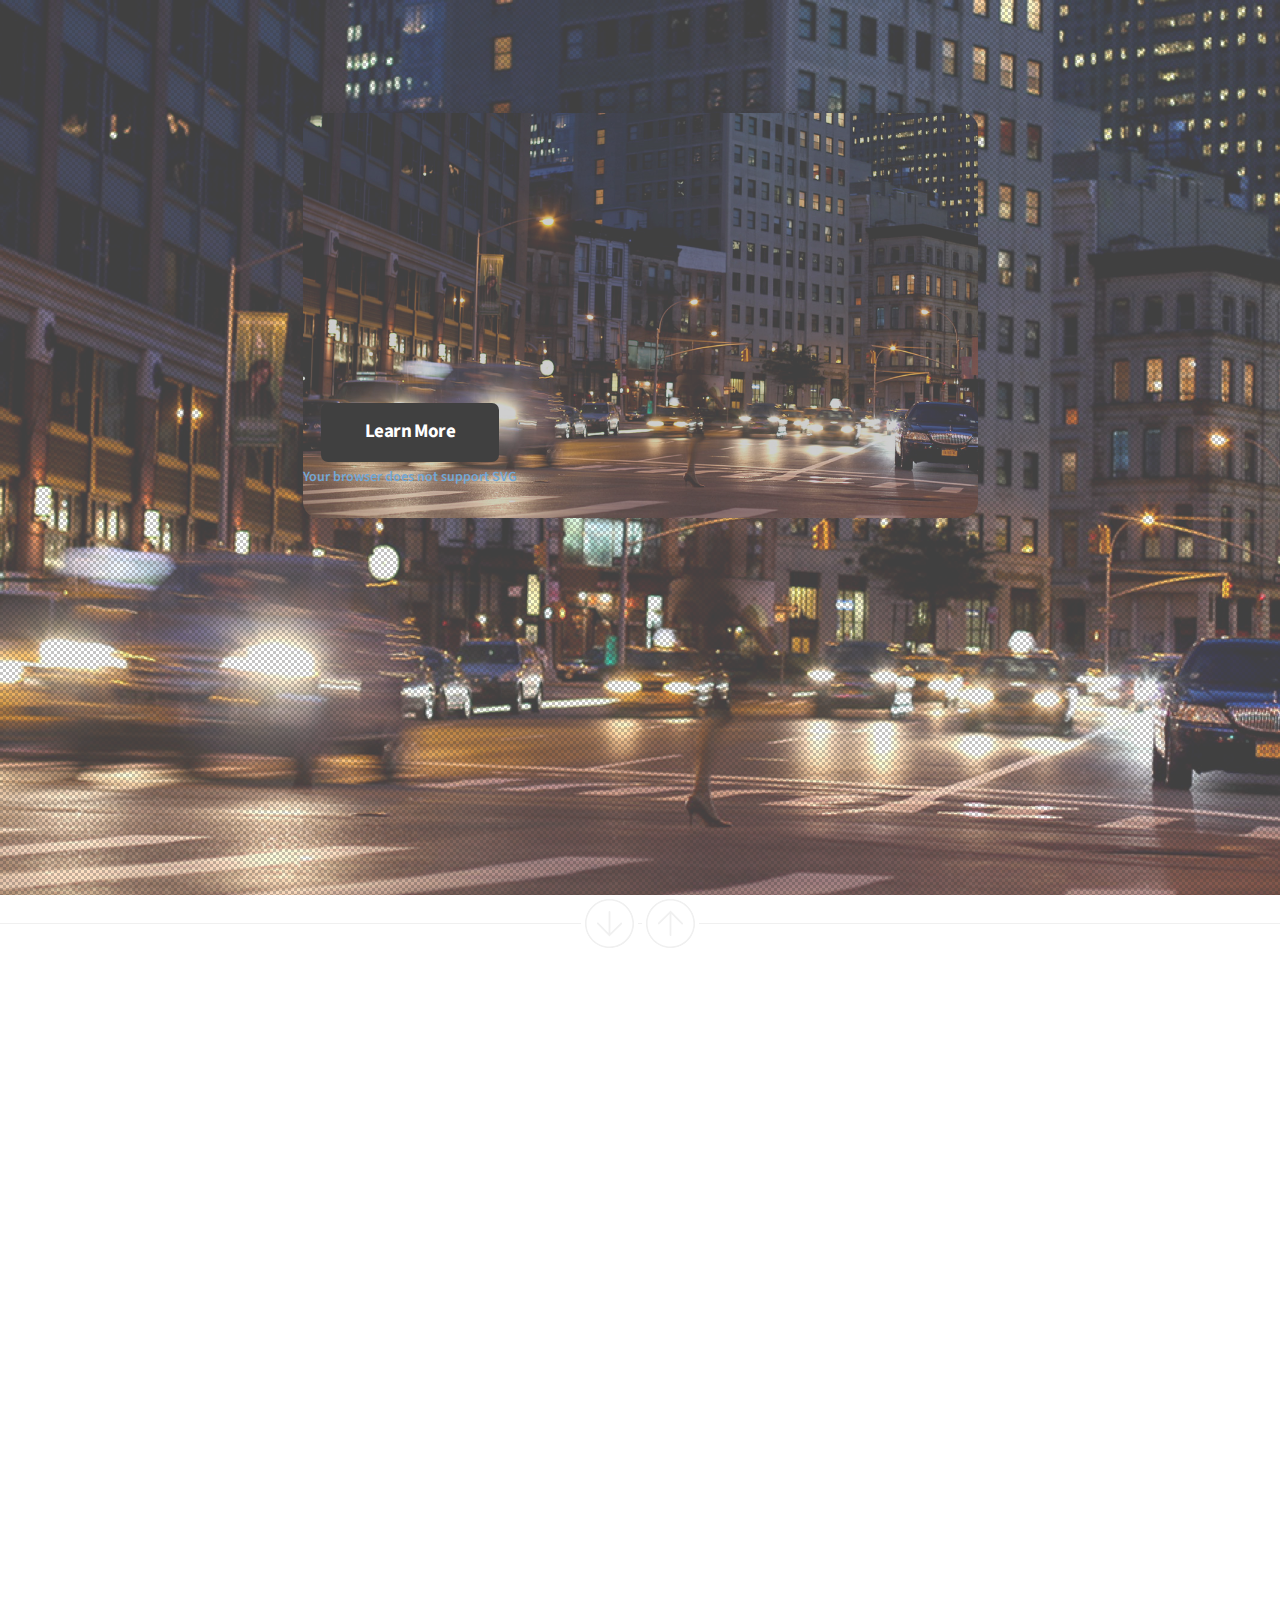
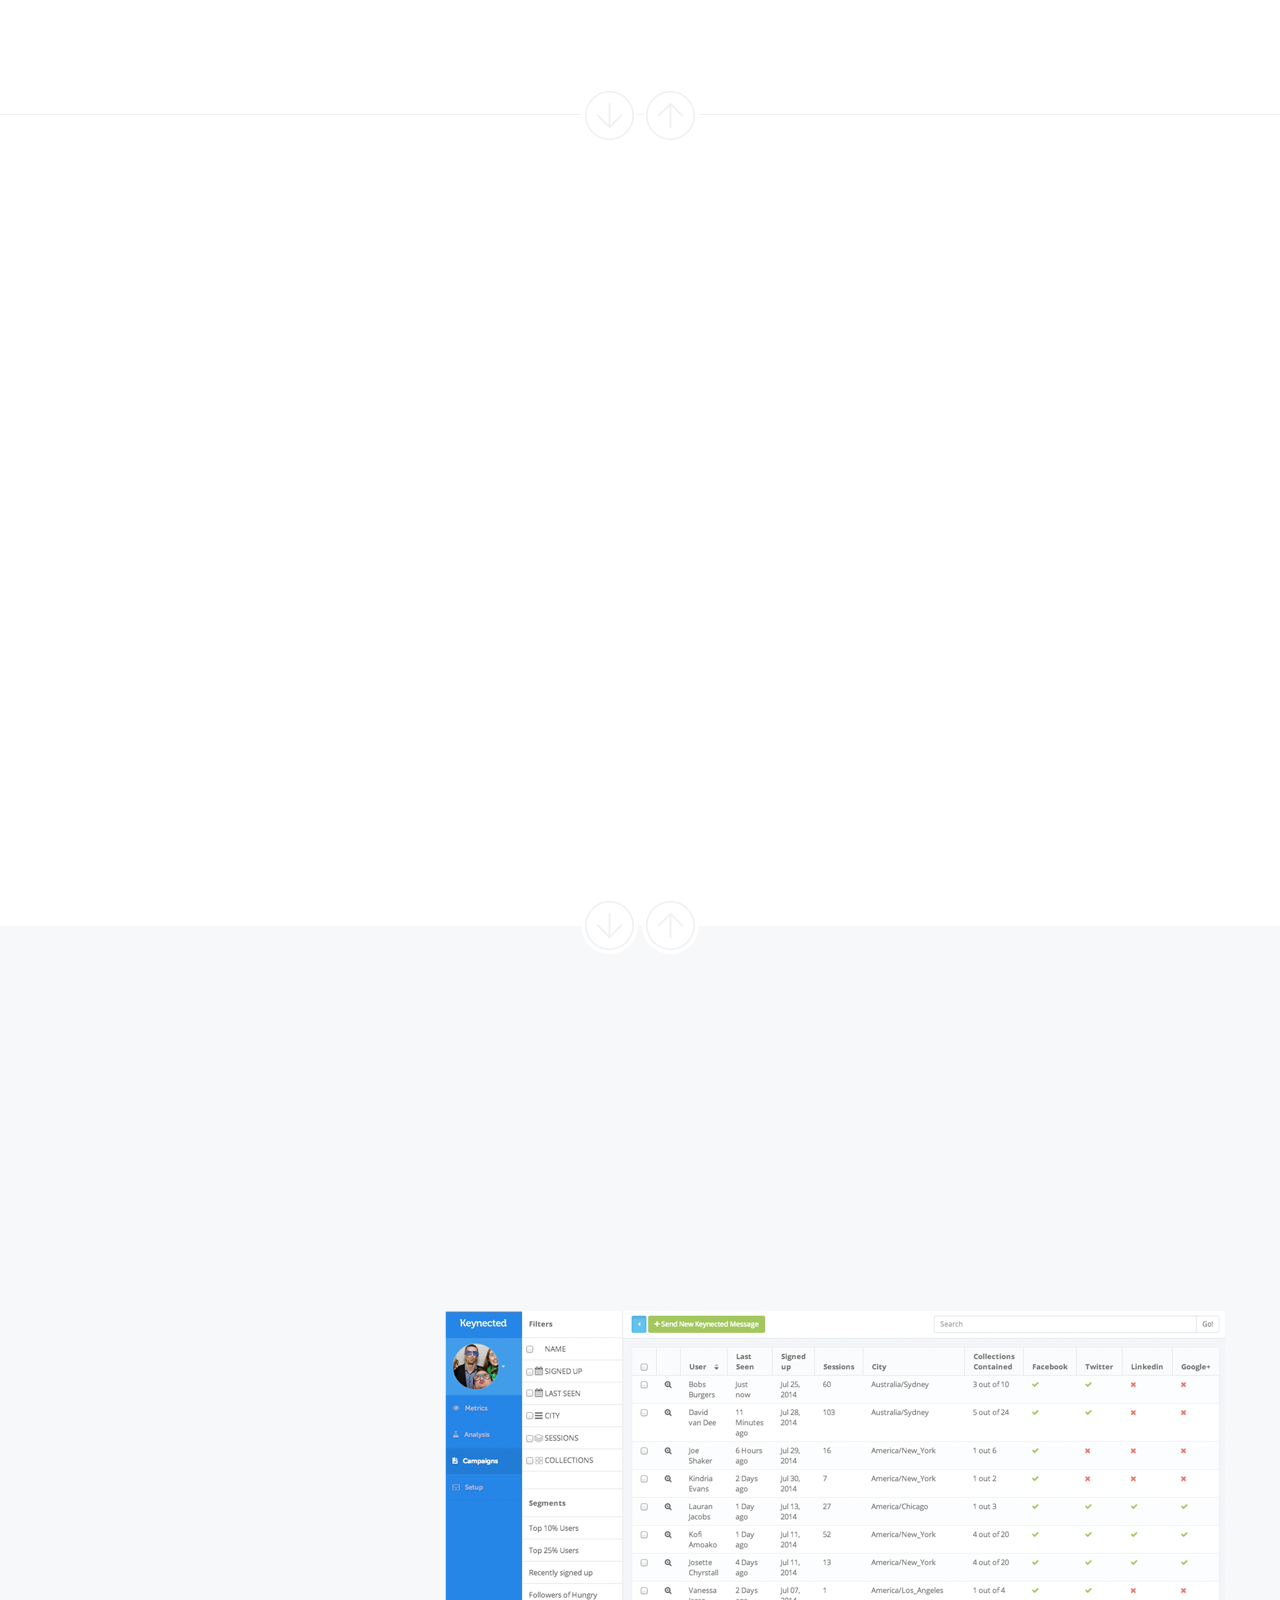
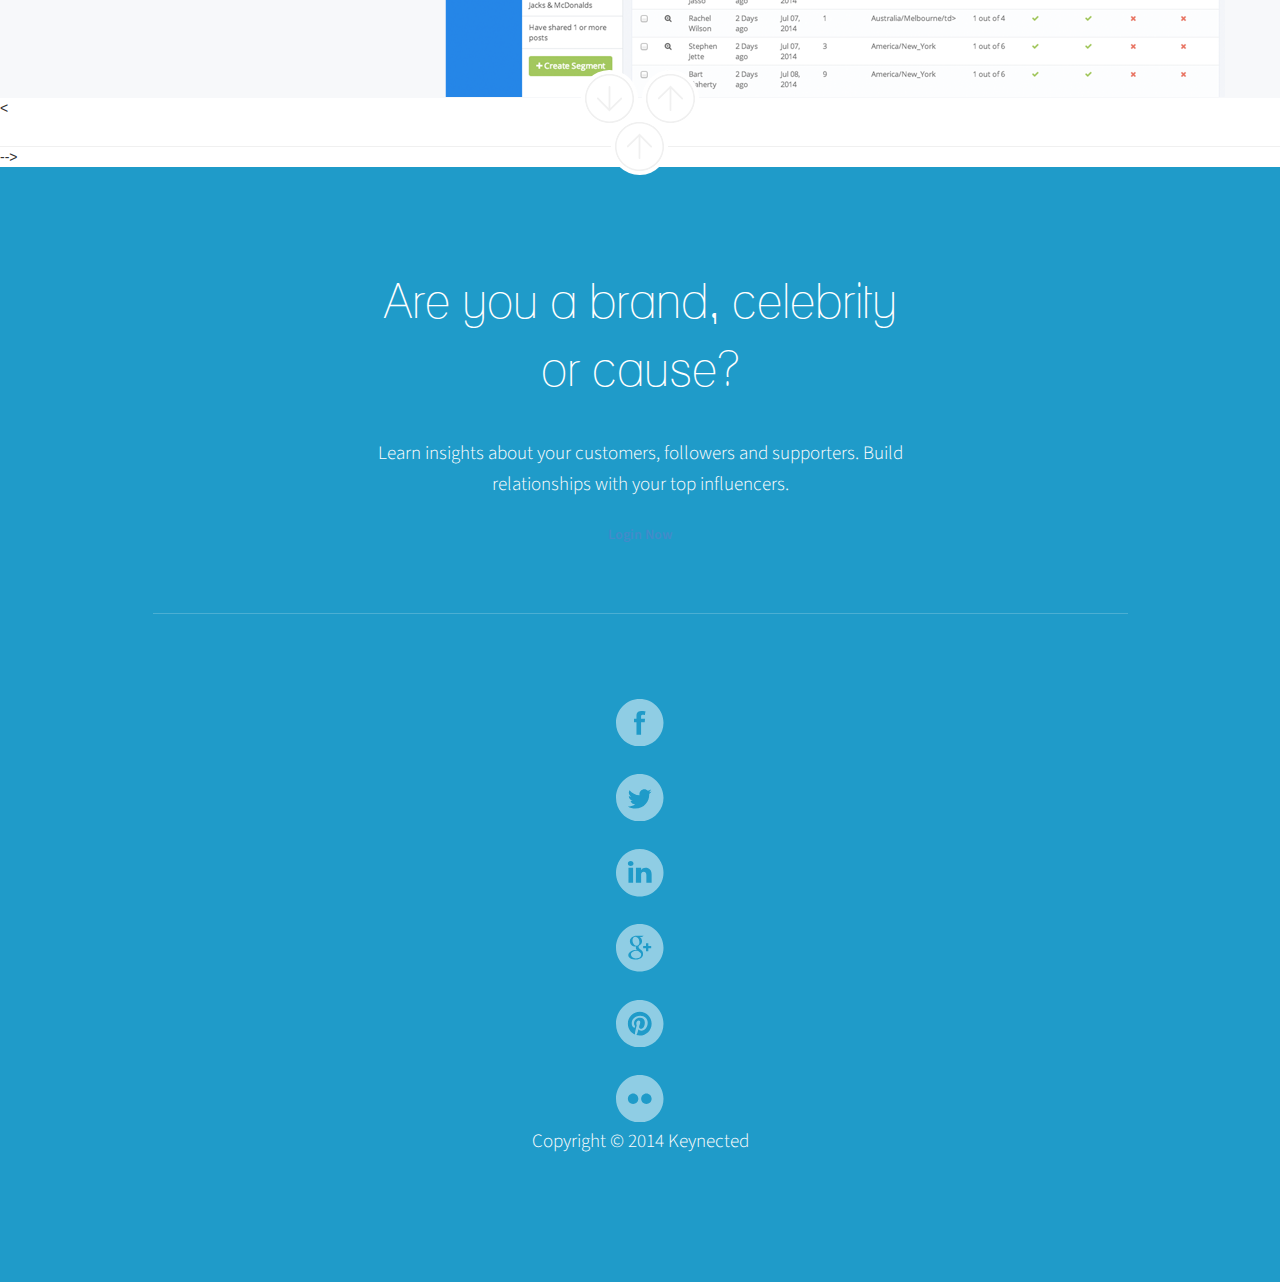
==== index.html @ 579ad04b "." ====
<!DOCTYPE html>
<html>
  <head>
    <title>Keynected Mobile App</title>
    <meta http-equiv="Content-Type" content="text/html; charset=UTF-8"/>  
    <meta name="viewport" content="width=device-width, initial-scale=1, maximum-scale=1">
    
    <!-- CSS Files comes here -->
    <link href="css/bootstrap.css" rel="stylesheet" media="screen">
    <link href="css/style.css" rel="stylesheet" media="screen">
    <link href="css/animate.css" rel="stylesheet" media="screen">
    <link href="css/owl.carousel.css" rel="stylesheet" media="screen">
    <link href="css/owl.theme.css" rel="stylesheet" media="screen">
    <link href="css/nivo-lightbox.css" rel="stylesheet" media="screen">
    <link href="css/nivo_lightbox_themes/default/default.css" rel="stylesheet" media="screen">
    <link href="css/colors/torquoise.css" rel="stylesheet" media="screen">
    <link href="css/responsive.css" rel="stylesheet" media="screen">
    
    <!-- Google fonts -->
    <link href="http://fonts.googleapis.com/css?family=Source+Sans+Pro:200,300,400,600,700,900,200italic,300italic,400italic,600italic,700italic,900italic" rel="stylesheet" type="text/css">
    
    <!-- Modernizer and IE specyfic files -->  
    <script src="js/modernizr.custom.js"></script>
      
    <!-- HTML5 shim and Respond.js IE8 support of HTML5 elements and media queries -->
    <!--[if lt IE 9]>
      <script src="js/html5shiv.js"></script>
      <script src="js/respond.min.js"></script>
    <![endif]-->
    
    <!--[if IE 9]>
     <link href="css/ie.css" rel="stylesheet" media="screen">
    <![endif]-->
    
    <!--[if IE 9]>
     <svg id="svg-source" height="0" version="1.1"
     xmlns="http://www.w3.org/2000/svg" style="position:absolute; margin-left: -100%"
     xmlns:xlink="http://www.w3.org/1999/xlink">
     <g id="ebay" data-iconmelon="Flat Social Icons:354f7b29e660310903078904a9b5e5e1">
     <g>
     <path d="M13.604,14.422c-1.639,0.042-1.58,1.704-1.58,1.704s-0.026,1.728,1.583,1.706
     c1.608-0.02,1.582-1.67,1.582-1.67S15.242,14.379,13.604,14.422z"></path>
     <path d="M8.484,14.405c-1.458,0.001-1.53,1.292-1.53,1.292h2.981C9.936,15.697,9.936,14.405,8.484,14.405z"></path>
     <path d="M18.809,16.232c0,0-1.64-0.052-1.575,0.82c0.06,0.818,1.083,0.817,1.083,0.817
     c1.837,0.023,1.649-1.639,1.649-1.639L18.809,16.232z"></path>
     <path d="M16,0C7.162,0,0,7.164,0,16s7.162,16,16,16c8.837,0,16-7.164,16-16S24.837,0,16,0z M13.818,18.521
     c-1.352,0-1.814-0.762-1.814-0.762l-0.043,0.604h-0.992c0.039-0.414,0.045-1.042,0.045-1.042l-0.003-1.019
     c-0.003,0.057-0.007,0.093-0.007,0.093H6.92c0,0,0.057,1.428,1.531,1.455c1.146,0.021,1.354-0.775,1.354-0.775l1.06-0.002
     c0,0-0.113,1.447-2.417,1.447c-2.682,0-2.558-2.307-2.558-2.307c-0.013-0.512,0.085-2.484,2.619-2.483
     c2.136,0,2.465,1.543,2.501,2.28l-0.014-4.074h1.021v2.548c0,0,0.549-0.762,1.822-0.754c1.274,0.007,2.456,0.868,2.428,2.413
     C16.238,17.688,15.171,18.521,13.818,18.521z M20.068,18.355l-0.043-0.63c-0.4,0.507-0.939,0.79-1.885,0.796
     c-0.944,0.005-2.152-0.417-1.945-1.77c0.175-1.139,2.043-1.197,2.577-1.2c0.296-0.001,1.184-0.004,1.184-0.004
     c0.005-0.625-0.184-1.133-1.219-1.152c-1.095-0.021-1.179,0.698-1.179,0.698H16.48c0.219-1.569,2.328-1.377,2.328-1.377
     c2.199,0.091,2.15,1.318,2.178,1.827c0.022,0.438,0.002,1.061,0,1.758c-0.003,0.696,0.021,1.049,0.021,1.049L20.068,18.355z
     M23.018,20.062h-1.146l0.907-1.712l-2.352-4.449h1.185l1.733,3.456l1.736-3.456h1.071L23.018,20.062z"></path>
     </g>
     </g>
     <g id="b" data-iconmelon="Flat Social Icons:25bf6c56b9833a92c1d58e3f602437d2">
     <path d="M16,0C7.162,0,0,7.164,0,16s7.162,16,16,16s16-7.164,16-16S24.838,0,16,0z M17.757,23.972h-3.531
     C10.842,23.972,8,21.135,8,17.75V9.444C8,8.655,8.654,8,9.444,8c0.787,0,1.443,0.657,1.443,1.444c0,2.768,0.004,5.537,0.004,8.306
     c0,1.822,1.512,3.334,3.334,3.334h3.531c1.815,0,3.335-1.52,3.335-3.334c0-1.823-1.513-3.335-3.335-3.335h-3.809
     c-0.79,0-1.444-0.654-1.444-1.444c0-0.787,0.657-1.444,1.444-1.444h3.809c3.402,0,6.223,2.821,6.223,6.223
     C23.98,21.138,21.146,23.972,17.757,23.972z"></path>
     </g>
     <g id="soundcloud" data-iconmelon="Flat Social Icons:6c8f53194176bd185d19145650a30c64">
     <path d="M16,0C7.162,0,0,7.164,0,16s7.162,16,16,16c8.837,0,16-7.164,16-16S24.837,0,16,0z M8.244,17.997
     C8.24,18.034,8.213,18.06,8.181,18.06c-0.034,0-0.06-0.026-0.063-0.062L8,17.123l0.117-0.888c0.004-0.037,0.029-0.063,0.063-0.063
     c0.032,0,0.06,0.025,0.063,0.062l0.14,0.889L8.244,17.997z M8.839,18.528c-0.005,0.038-0.032,0.064-0.067,0.064
     c-0.033,0-0.061-0.026-0.066-0.064l-0.156-1.405l0.156-1.438c0.006-0.036,0.033-0.064,0.066-0.064c0.035,0,0.062,0.027,0.068,0.064
     l0.178,1.438L8.839,18.528z M9.48,18.768c-0.004,0.044-0.038,0.077-0.079,0.077c-0.043,0-0.077-0.033-0.08-0.078l-0.149-1.644
     c0,0,0.149-1.703,0.149-1.705c0.003-0.045,0.037-0.078,0.08-0.078c0.041,0,0.075,0.033,0.079,0.078l0.17,1.705L9.48,18.768z
	 M10.129,18.818c-0.005,0.053-0.045,0.092-0.094,0.092c-0.05,0-0.09-0.039-0.095-0.092L9.8,17.123l0.141-1.752
     c0.005-0.053,0.045-0.092,0.095-0.092c0.049,0,0.089,0.039,0.094,0.092l0.159,1.752L10.129,18.818z M10.781,18.832
     c-0.005,0.061-0.051,0.105-0.107,0.105c-0.058,0-0.104-0.045-0.107-0.105l-0.134-1.709l0.134-1.625
     c0.003-0.06,0.05-0.105,0.107-0.105c0.057,0,0.103,0.045,0.107,0.105l0.151,1.625L10.781,18.832z M11.438,18.833L11.438,18.833
     c-0.003,0.066-0.057,0.12-0.121,0.12s-0.117-0.054-0.12-0.12l-0.125-1.708l0.125-2.645c0.003-0.067,0.056-0.119,0.12-0.119
     s0.118,0.052,0.121,0.119l0.143,2.645L11.438,18.833z M12.102,18.823L12.102,18.823c-0.004,0.073-0.062,0.132-0.135,0.132
     s-0.132-0.059-0.135-0.133l-0.117-1.697l0.117-3.249c0.003-0.074,0.062-0.132,0.135-0.132s0.131,0.058,0.135,0.132l0.132,3.249
     L12.102,18.823z M12.77,18.806L12.77,18.806c-0.004,0.082-0.068,0.146-0.148,0.146c-0.081,0-0.146-0.063-0.148-0.146l-0.109-1.681
     l0.109-3.52c0.003-0.082,0.067-0.146,0.148-0.146c0.08,0,0.145,0.064,0.148,0.146l0.123,3.52L12.77,18.806z M13.442,18.796
     L13.442,18.796c-0.003,0.089-0.073,0.159-0.162,0.159c-0.088,0-0.159-0.07-0.161-0.159l-0.102-1.671l0.102-3.638
     c0.002-0.091,0.073-0.161,0.161-0.161c0.089,0,0.159,0.07,0.162,0.161l0.114,3.638L13.442,18.796z M14.12,18.78L14.12,18.78
     c-0.002,0.097-0.079,0.175-0.175,0.175c-0.097,0-0.174-0.078-0.176-0.175l-0.093-1.655l0.093-3.545
     c0.002-0.098,0.079-0.175,0.176-0.175c0.096,0,0.173,0.077,0.175,0.175l0.104,3.545L14.12,18.78z M14.805,18.77v-0.002
     c-0.003,0.106-0.085,0.188-0.19,0.188c-0.104,0-0.187-0.082-0.188-0.187l-0.085-1.643l0.085-3.417
     c0.002-0.106,0.085-0.188,0.188-0.188c0.105,0,0.188,0.082,0.19,0.188l0.095,3.418L14.805,18.77z M15.493,18.759L15.493,18.759
     c-0.002,0.11-0.094,0.201-0.203,0.201c-0.11,0-0.201-0.091-0.203-0.201c0,0-0.077-1.631-0.077-1.634l0.077-4.064
     c0.002-0.11,0.093-0.201,0.203-0.201c0.109,0,0.201,0.091,0.203,0.201l0.085,4.066L15.493,18.759z M16.178,18.736v-0.002
     c-0.001,0.118-0.099,0.216-0.217,0.216c-0.117,0-0.215-0.098-0.217-0.214l-0.088-1.609l0.088-4.434
     c0.002-0.119,0.1-0.216,0.217-0.216c0.118,0,0.216,0.097,0.217,0.215l0.098,4.435L16.178,18.736z M22.032,18.964
     c-0.035,0-5.45-0.002-5.455-0.002c-0.118-0.013-0.212-0.113-0.214-0.233v-6.245c0.002-0.116,0.042-0.175,0.189-0.231
     c0.383-0.148,0.816-0.235,1.26-0.235c1.814,0,3.301,1.391,3.458,3.164c0.234-0.098,0.491-0.152,0.762-0.152
     c1.087,0,1.968,0.881,1.968,1.968C24,18.084,23.119,18.964,22.032,18.964z"></path>
     </g>
     <g id="windows" data-iconmelon="Flat Social Icons:3941bd36575288e9e4eb130100d5be0c">
     <path d="M16,0C7.162,0,0,7.164,0,16s7.162,16,16,16c8.837,0,16-7.164,16-16S24.837,0,16,0z M15.373,10.123
     l8.022-1.171v7.04l-8.022,0.064V10.123z M8.597,21.748l0-5.049l6.043,0.04l0.005,5.841L8.597,21.748z M8.598,16.102l-0.006-5.047
     l6.05-0.824l0.003,5.836L8.598,16.102z M23.395,23.803l-8.022-1.133l-0.011-5.889l8.036,0.013L23.395,23.803z"></path>
     </g>
     <g id="vimeo" data-iconmelon="Flat Social Icons:83b39399dd43284c7bd751c96417d026">
     <path d="M16,0.001C7.165,0.001,0,7.164,0,16s7.165,15.999,16,15.999c8.836,0,16-7.163,16-15.999
     S24.836,0.001,16,0.001z M23.99,12.66c-0.07,1.555-1.159,3.682-3.26,6.381c-2.175,2.822-4.018,4.232-5.524,4.232
     c-0.932,0-1.721-0.858-2.365-2.58c-0.432-1.579-0.861-3.158-1.292-4.734c-0.48-1.721-0.994-2.582-1.542-2.582
     c-0.12,0-0.537,0.251-1.255,0.755L8,13.161c0.788-0.69,1.565-1.385,2.332-2.077c1.05-0.91,1.839-1.386,2.366-1.436
     c1.241-0.121,2.007,0.729,2.296,2.545c0.308,1.961,0.524,3.18,0.644,3.659c0.359,1.625,0.752,2.436,1.183,2.436
     c0.333,0,0.836-0.524,1.505-1.575c0.67-1.053,1.027-1.853,1.076-2.404c0.096-0.908-0.262-1.36-1.076-1.36
     c-0.382,0-0.777,0.081-1.183,0.251c0.79-2.559,2.296-3.802,4.519-3.729C23.31,9.517,24.087,10.582,23.99,12.66z"></path>
     </g>
     <g id="google-plus" data-iconmelon="Flat Social Icons:3769f7aef24d6a2de99b5c893b5d0bdb">
     <g>
     <path d="M15.765,11.719c-0.22-1.677-1.434-3.021-2.71-3.06s-2.133,1.244-1.912,2.922
     c0.22,1.676,1.434,3.065,2.71,3.104C15.129,14.723,15.985,13.395,15.765,11.719z"></path>
     <path d="M16,0C7.164,0,0,7.164,0,16s7.164,16,16,16s16-7.164,16-16S24.837,0,16,0z M13.363,23.958
     c-2.751,0-5.073-1.119-5.073-2.909c0-1.817,2.118-3.57,4.87-3.57c0.299,0,0.574-0.008,0.859-0.008
     c-0.376-0.366-0.675-0.815-0.675-1.369c0-0.327,0.105-0.646,0.252-0.925c-0.149,0.01-0.302,0.013-0.459,0.013
     c-2.26,0-3.774-1.607-3.774-3.6c0-1.949,2.091-3.632,4.312-3.632h4.956l-1.109,0.801h-1.571c1.042,0.401,1.598,1.616,1.598,2.862
     c0,1.047-0.581,1.947-1.4,2.588c-0.799,0.624-0.951,0.885-0.951,1.418c0,0.453,0.855,1.224,1.304,1.541
     c1.31,0.925,1.733,1.785,1.733,3.22C18.233,22.178,16.5,23.958,13.363,23.958z M23.709,16.384H21.78v1.93h-1.552v-1.93h-1.929
     v-1.553h1.929v-1.929h1.552v1.929h1.929V16.384z"></path>
     <path d="M14.917,18.137c-0.375-0.121-0.79-0.193-1.233-0.197c-1.902-0.021-3.606,1.159-3.606,2.577
     c0,1.445,1.374,2.648,3.276,2.648c2.674,0,3.605-1.129,3.605-2.575c0-0.175-0.021-0.345-0.061-0.511
     C16.689,19.261,15.948,18.855,14.917,18.137z"></path>
     </g>
     </g>
     <g id="android" data-iconmelon="Flat Social Icons:9afbe295969488fec44af206c92c8225">
     <g>
     <circle cx="18.115" cy="10.789" r="0.464"></circle>
     <circle cx="14.399" cy="10.789" r="0.464"></circle>
     <path d="M16,0C7.162,0,0,7.164,0,16s7.162,16,16,16c8.837,0,16-7.164,16-16S24.837,0,16,0z M11.303,18.014
     c0,0.513-0.416,0.93-0.929,0.93c-0.514,0-0.93-0.417-0.93-0.93v-3.975c0-0.512,0.416-0.928,0.93-0.928
     c0.513,0,0.929,0.416,0.929,0.928V18.014z M20.593,13.883v0.631v5.41c0,0.541-0.439,0.98-0.98,0.98h-0.708
     c0.023,0.082,0.037,0.169,0.037,0.259v0.052v0.309v1.6c0,0.514-0.416,0.93-0.93,0.93c-0.513,0-0.929-0.416-0.929-0.93v-1.6v-0.309
     v-0.052c0-0.09,0.013-0.177,0.037-0.259h-1.726c0.023,0.082,0.038,0.169,0.038,0.259v0.052v0.309v1.6
     c0,0.514-0.417,0.93-0.931,0.93c-0.512,0-0.928-0.416-0.928-0.93v-1.6v-0.309v-0.052c0-0.09,0.013-0.177,0.036-0.259h-0.707
     c-0.541,0-0.981-0.439-0.981-0.98v-5.41v-0.631v-0.771h0.067h8.536h0.067V13.883z M11.922,12.492c0-1.328,0.89-2.487,2.204-3.1
     l-0.175-0.262l-0.173-0.258l-0.386-0.579c-0.047-0.071-0.027-0.167,0.043-0.215c0.072-0.048,0.168-0.027,0.215,0.043l0.415,0.621
     l0.174,0.261l0.176,0.265c0.56-0.217,1.185-0.339,1.843-0.339S17.54,9.052,18.1,9.269l0.176-0.265l0.175-0.261l0.414-0.621
     c0.047-0.071,0.144-0.091,0.214-0.043c0.072,0.048,0.092,0.144,0.044,0.215l-0.386,0.579l-0.173,0.258L18.39,9.393
     c1.313,0.612,2.203,1.771,2.203,3.1H11.922z M23.07,18.014c0,0.513-0.416,0.93-0.929,0.93c-0.514,0-0.93-0.417-0.93-0.93v-3.975
     c0-0.512,0.416-0.928,0.93-0.928c0.513,0,0.929,0.416,0.929,0.928V18.014z"></path>
     </g>
     </g>
     <g id="skype" data-iconmelon="Flat Social Icons:13ef86601b5a3b71b5cc4961921a89c3">
     <g>
     <path d="M19.363,15.777c-0.359-0.234-0.797-0.434-1.306-0.597c-0.501-0.16-1.069-0.309-1.688-0.441
     c-0.487-0.113-0.845-0.2-1.056-0.259c-0.207-0.057-0.413-0.138-0.614-0.238c-0.193-0.098-0.347-0.212-0.455-0.346
     c-0.103-0.125-0.152-0.271-0.152-0.444c0-0.283,0.154-0.522,0.474-0.731c0.329-0.217,0.775-0.325,1.321-0.325
     c0.59,0,1.019,0.097,1.275,0.294c0.264,0.2,0.494,0.484,0.685,0.847c0.164,0.283,0.313,0.479,0.455,0.606
     c0.154,0.135,0.374,0.205,0.657,0.205c0.311,0,0.575-0.11,0.784-0.328c0.208-0.216,0.312-0.463,0.312-0.737
     c0-0.282-0.08-0.575-0.238-0.87c-0.156-0.291-0.406-0.571-0.742-0.833c-0.333-0.261-0.758-0.472-1.261-0.628
     c-0.5-0.155-1.099-0.235-1.78-0.235c-0.853,0-1.606,0.119-2.239,0.354c-0.642,0.236-1.14,0.583-1.481,1.028
     c-0.344,0.447-0.519,0.968-0.519,1.543c0,0.606,0.167,1.119,0.494,1.531c0.323,0.402,0.764,0.726,1.312,0.959
     c0.535,0.228,1.208,0.428,2,0.597c0.582,0.123,1.053,0.241,1.4,0.348c0.332,0.104,0.605,0.255,0.813,0.45
     c0.198,0.186,0.295,0.422,0.295,0.724c0,0.38-0.185,0.692-0.565,0.952c-0.389,0.266-0.905,0.4-1.537,0.4
     c-0.458,0-0.831-0.066-1.108-0.197c-0.273-0.13-0.489-0.297-0.64-0.496c-0.156-0.205-0.303-0.467-0.438-0.777
     c-0.123-0.283-0.272-0.504-0.448-0.653c-0.184-0.154-0.409-0.233-0.672-0.233c-0.32,0-0.588,0.099-0.797,0.297
     c-0.21,0.198-0.317,0.44-0.317,0.719c0,0.449,0.164,0.914,0.487,1.38c0.321,0.464,0.744,0.838,1.257,1.115
     c0.718,0.381,1.637,0.573,2.732,0.573c0.913,0,1.716-0.141,2.385-0.42c0.676-0.281,1.198-0.677,1.551-1.177
     c0.354-0.499,0.533-1.073,0.533-1.701c0-0.526-0.104-0.979-0.31-1.345C20.019,16.319,19.729,16.015,19.363,15.777z"></path>
     <path d="M16,0C7.162,0,0,7.164,0,16s7.162,16,16,16c8.837,0,16-7.164,16-16S24.837,0,16,0z M19.575,24.114
     c-0.757,0-1.469-0.19-2.093-0.526c-0.453,0.085-0.919,0.129-1.396,0.129c-4.216,0-7.632-3.416-7.632-7.633
     c0-0.523,0.053-1.037,0.154-1.533C8.223,13.894,8,13.129,8,12.312c0-2.444,1.981-4.427,4.426-4.427c0.866,0,1.673,0.25,2.354,0.681
     c0.425-0.074,0.86-0.112,1.306-0.112c4.215,0,7.631,3.417,7.631,7.63c0,0.563-0.061,1.11-0.176,1.64
     C23.835,18.315,24,18.982,24,19.688C24,22.133,22.02,24.114,19.575,24.114z"></path>
     </g>
     </g>
     <g id="paypal" data-iconmelon="Flat Social Icons:9f15f1d1ce84593b915b560c621b1454">
     <g>
     <path d="M18.877,11.635c-0.28-0.198-0.628-0.317-1.026-0.317h-2.305l-0.077,0.317l-0.935,4.008h2.208
     c0.491,0,0.98-0.164,1.407-0.431c0.166-0.104,0.325-0.225,0.467-0.357c0.394-0.376,0.692-0.852,0.82-1.374
     C19.656,12.692,19.399,12.014,18.877,11.635z"></path>
     <path d="M16,0C7.162,0,0,7.164,0,16s7.162,16,16,16c8.837,0,16-7.164,16-16S24.837,0,16,0z M23.857,13.48
     c-0.285,1.277-0.871,2.342-1.664,3.175c-1.218,1.269-2.936,1.979-4.847,2.011c-0.041,0-0.082,0.006-0.118,0.006H13.86l-1.15,5.23
     H8.001l3.555-15.805h8.022c1.489,0,3.125,0.672,3.926,2.098c0.275,0.49,0.454,1.068,0.491,1.74
     C24.018,12.403,23.976,12.92,23.857,13.48z"></path>
     </g>
     </g>
     <g id="linkedin" data-iconmelon="Flat Social Icons:01c61d24a0a5319e0d4efae034e4824a">
     <path d="M16,0C7.163,0,0,7.164,0,16s7.163,16,16,16c8.838,0,16-7.164,16-16S24.838,0,16,0z M11.522,22.691H8.403
     v-9.98h3.119V22.691z M9.883,11.463H9.86c-1.129,0-1.86-0.764-1.86-1.73C8,8.748,8.754,8,9.905,8c1.15,0,1.857,0.746,1.88,1.73
     C11.785,10.697,11.056,11.463,9.883,11.463z M24,22.691h-3.537v-5.164c0-1.353-0.552-2.275-1.77-2.275
     c-0.93,0-1.446,0.623-1.688,1.224c-0.09,0.216-0.075,0.515-0.075,0.816v5.399h-3.504c0,0,0.046-9.148,0-9.98h3.504v1.566
     c0.207-0.685,1.326-1.662,3.112-1.662c2.216,0,3.958,1.436,3.958,4.527V22.691z"></path>
     </g>
     <g id="devianart" data-iconmelon="Flat Social Icons:46e814bc28b3e6125ba2e8850d754d53">
     <g>
     <path d="M10.458,17.99l2.447-0.659L11.81,15.09C9.75,16.428,10.458,17.99,10.458,17.99z"></path>
     <path d="M16,0C7.162,0,0,7.164,0,16s7.162,16,16,16c8.837,0,16-7.164,16-16S24.837,0,16,0z M16.667,18.058
     l-1.698-3.448c0.819-0.139,1.588-0.1,2.264,0.025l0.718,1.334l2.493-0.674c0,0-3.024-2.128-6.647-1.086l2.019,4.096l-7.344,2.114
     c0,0-2.133-4.688,2.681-6.675L10.22,11.84l2.283-0.259l0.771,1.563c0.046-0.007,0.087-0.019,0.133-0.026
     C21.34,11.769,24,15.945,24,15.945L16.667,18.058z"></path>
     </g>
     </g>
     <g id="pinterest" data-iconmelon="Flat Social Icons:c197dd39ae48df54f39a4cb022bbc80e">
     <path d="M16,0C7.164,0,0,7.164,0,16c0,8.837,7.164,16,16,16c8.837,0,16-7.163,16-16C32,7.164,24.837,0,16,0z
	 M16,23.957c-0.788,0-1.548-0.115-2.267-0.328c0.303-0.479,0.636-1.098,0.805-1.713c0.098-0.356,0.563-2.199,0.563-2.199
     c0.278,0.53,1.09,0.997,1.954,0.997c2.572,0,4.317-2.344,4.317-5.482c0-2.372-2.01-4.584-5.065-4.584
     c-3.801,0-5.717,2.727-5.717,4.999c0,1.375,0.521,2.599,1.639,3.057c0.183,0.074,0.347,0.002,0.4-0.201
     c0.037-0.141,0.125-0.496,0.163-0.642c0.053-0.201,0.033-0.271-0.115-0.446c-0.322-0.381-0.527-0.872-0.527-1.569
     c0-2.021,1.512-3.83,3.938-3.83c2.147,0,3.328,1.312,3.328,3.065c0,2.307-1.021,4.253-2.537,4.253c-0.837,0-1.463-0.692-1.262-1.542
     c0.24-1.012,0.707-2.106,0.707-2.838c0-0.654-0.352-1.201-1.079-1.201c-0.855,0-1.543,0.885-1.543,2.071
     c0,0.755,0.255,1.266,0.255,1.266s-0.875,3.71-1.029,4.358c-0.143,0.608-0.162,1.279-0.139,1.838C9.97,22.048,8,19.233,8,15.958
     c0-4.419,3.583-8,8-8s8,3.581,8,8C24,20.376,20.418,23.957,16,23.957z"></path>
     </g>
     <g id="instagram" data-iconmelon="Flat Social Icons:39303518cc8a9ce85bae15b2e6037450">
     <g>
     <polygon points="22.15,12.555 22.15,10.196 22.15,9.843 21.797,9.845 19.438,9.852 19.447,12.564 	"></polygon>
     <path d="M16.002,18.815c1.553,0,2.816-1.263,2.816-2.815c0-0.614-0.199-1.18-0.533-1.643
     c-0.512-0.709-1.344-1.174-2.283-1.174s-1.771,0.465-2.283,1.174c-0.333,0.463-0.533,1.029-0.533,1.643
     C13.186,17.553,14.449,18.815,16.002,18.815z"></path>
     <path d="M16,0C7.162,0,0,7.164,0,16s7.162,16,16,16c8.837,0,16-7.164,16-16S24.837,0,16,0z M24.002,14.357v6.55
     c0,1.705-1.388,3.092-3.093,3.092h-9.815c-1.705,0-3.092-1.387-3.092-3.092v-6.55v-3.265C8.002,9.387,9.389,8,11.094,8h9.815
     c1.705,0,3.093,1.387,3.093,3.092V14.357z"></path>
     <path d="M20.377,16c0,2.413-1.963,4.375-4.375,4.375S11.627,18.413,11.627,16c0-0.581,0.116-1.135,0.322-1.643
     H9.561v6.55c0,0.846,0.688,1.533,1.533,1.533h9.815c0.847,0,1.534-0.687,1.534-1.533v-6.55h-2.389
     C20.26,14.865,20.377,15.419,20.377,16z"></path>
     </g>
     </g>
     <g id="flickr" data-iconmelon="Flat Social Icons:cdef6e95be364ec0c79e47e1545c9a1d">
     <path d="M16.001,0.001C7.164,0.001,0,7.164,0,16s7.164,15.999,16.001,15.999C24.836,31.999,32,24.836,32,16
     S24.836,0.001,16.001,0.001z M11.523,19.523C9.577,19.523,8,17.945,8,16c0-1.945,1.577-3.523,3.522-3.523
     c1.95,0,3.526,1.578,3.526,3.523C15.048,17.945,13.472,19.523,11.523,19.523z M20.477,19.523c-1.947,0-3.524-1.577-3.524-3.523
     s1.577-3.524,3.524-3.524C22.422,12.476,24,14.054,24,16S22.422,19.523,20.477,19.523z"></path>
     </g>
     <g id="google-drive" data-iconmelon="Flat Social Icons:9b4967612fb8f447ddfb18c76b84ad3f">
     <path d="M16,0C7.162,0,0,7.164,0,16s7.162,16,16,16c8.837,0,16-7.164,16-16S24.837,0,16,0z M10.376,22.584l-0.133-0.229
     l-2.198-3.771L8,18.508l0.045-0.076L13.1,9.677l0.131-0.228l0.132,0.227l2.199,3.771l0.045,0.077l-0.045,0.077l-5.054,8.754
     L10.376,22.584z M23.869,19.162l-2.168,3.789l-0.044,0.076h-0.089H11.46h-0.264l0.131-0.229l2.167-3.789l0.044-0.076h0.089h10.109
     H24L23.869,19.162z M23.736,18.033l-4.365,0.019h-0.088l-0.045-0.077L14.184,9.22l-0.131-0.228l0.263-0.001l4.366-0.018h0.088
     l0.045,0.077l5.055,8.755L24,18.032L23.736,18.033z"></path>
     </g>
     <g id="behance" data-iconmelon="Flat Social Icons:2cfaa5f08f9411971991c5776a62bc9c">
     <g>
     <path d="M13.422,14.585c0.267-0.164,0.402-0.454,0.402-0.868c0-0.461-0.177-0.765-0.531-0.914
     c-0.306-0.103-0.695-0.154-1.168-0.154H9.972v2.182h2.404C12.804,14.831,13.153,14.748,13.422,14.585z"></path>
     <path d="M20.369,14.89c-0.489,0-0.871,0.139-1.141,0.417c-0.271,0.279-0.44,0.656-0.51,1.132h3.295
     c-0.035-0.507-0.206-0.892-0.509-1.156C21.198,15.021,20.82,14.89,20.369,14.89z"></path>
     <path d="M13.395,16.634c-0.235-0.107-0.565-0.164-0.988-0.167H9.972v2.637h2.4c0.429,0,0.764-0.058,1.001-0.174
     c0.435-0.216,0.65-0.627,0.65-1.234C14.024,17.18,13.815,16.827,13.395,16.634z"></path>
     <path d="M16,0C7.163,0,0,7.164,0,16c0,8.836,7.163,16,16,16s16-7.164,16-16C32,7.164,24.837,0,16,0z M18.224,11.393
     h4.237v1.23h-4.237V11.393z M15.669,19.412c-0.187,0.308-0.42,0.568-0.7,0.778c-0.315,0.242-0.686,0.407-1.116,0.497
     c-0.43,0.089-0.895,0.133-1.397,0.133H8v-9.888h4.778c1.206,0.018,2.06,0.369,2.563,1.054c0.301,0.421,0.453,0.923,0.453,1.509
     c0,0.603-0.151,1.089-0.456,1.456c-0.172,0.206-0.423,0.394-0.755,0.563c0.504,0.185,0.885,0.475,1.143,0.873
     c0.256,0.397,0.385,0.88,0.385,1.449C16.11,18.421,15.964,18.947,15.669,19.412z M23.998,17.701h-5.327
     c0.031,0.733,0.284,1.248,0.766,1.542c0.292,0.184,0.643,0.275,1.054,0.275c0.434,0,0.789-0.111,1.061-0.335
     c0.149-0.121,0.281-0.289,0.394-0.503h1.952c-0.051,0.433-0.289,0.874-0.708,1.323c-0.655,0.71-1.572,1.065-2.75,1.065
     c-0.974,0-1.833-0.299-2.575-0.899c-0.746-0.6-1.116-1.576-1.116-2.926c0-1.268,0.335-2.239,1.006-2.916
     c0.672-0.675,1.543-1.014,2.614-1.014c0.637,0,1.21,0.114,1.72,0.343c0.511,0.228,0.931,0.589,1.262,1.082
     c0.302,0.434,0.496,0.938,0.584,1.511C23.986,16.585,24.007,17.07,23.998,17.701z"></path>
     </g>
     </g>
     <g id="dribbble" data-iconmelon="Flat Social Icons:5b9fc91059c3a0d20aa278a84f56f35d">
     <g>
     <path d="M16.473,16.053c0.09-0.029,0.178-0.056,0.269-0.082c-0.171-0.389-0.358-0.778-0.554-1.161
     c-3.518,1.052-6.895,0.976-7.015,0.974C9.17,15.855,9.168,15.927,9.168,16c0,1.755,0.662,3.355,1.75,4.566
     c0-0.001-0.002-0.003-0.002-0.003S12.785,17.245,16.473,16.053z"></path>
     <path d="M15.621,13.757c-1.182-2.102-2.445-3.815-2.537-3.937c-1.905,0.9-3.326,2.655-3.771,4.771
     C9.494,14.595,12.342,14.629,15.621,13.757z"></path>
     <path d="M14.363,9.366c-0.008,0.003-0.016,0.003-0.022,0.006c0.013-0.003,0.021-0.004,0.021-0.004
     S14.363,9.367,14.363,9.366z"></path>
     <path d="M20.513,10.873C19.309,9.812,17.729,9.167,16,9.167c-0.555,0-1.094,0.068-1.61,0.193
     c0.103,0.136,1.386,1.84,2.553,3.986C19.522,12.38,20.495,10.899,20.513,10.873z"></path>
     <path d="M11.801,21.386l0.001-0.002c-0.051-0.04-0.104-0.076-0.154-0.117
     C11.737,21.339,11.801,21.386,11.801,21.386z"></path>
     <path d="M16,0C7.162,0,0,7.164,0,16c0,8.836,7.162,16,16,16c8.837,0,16-7.164,16-16C32,7.164,24.837,0,16,0z
     M23.836,17.611c-0.104,0.514-0.262,1.021-0.466,1.503c-0.2,0.474-0.448,0.933-0.737,1.36c-0.286,0.423-0.615,0.821-0.977,1.183
     c-0.361,0.361-0.76,0.689-1.184,0.976c-0.427,0.289-0.885,0.538-1.358,0.738c-0.483,0.205-0.99,0.361-1.504,0.466
     C17.084,23.946,16.542,24,16,24s-1.084-0.055-1.611-0.164c-0.515-0.105-1.02-0.261-1.503-0.466c-0.474-0.2-0.932-0.449-1.36-0.738
     c-0.423-0.286-0.82-0.614-1.183-0.976c-0.362-0.362-0.69-0.76-0.976-1.183c-0.289-0.427-0.539-0.886-0.738-1.36
     c-0.204-0.482-0.361-0.989-0.467-1.503C8.055,17.085,8,16.542,8,16c0-0.542,0.055-1.084,0.162-1.61
     c0.105-0.514,0.263-1.021,0.467-1.504c0.199-0.475,0.449-0.932,0.738-1.359c0.285-0.423,0.613-0.822,0.976-1.183
     c0.362-0.362,0.76-0.691,1.183-0.977c0.429-0.29,0.887-0.538,1.36-0.738c0.483-0.204,0.988-0.362,1.503-0.466
     C14.916,8.055,15.458,8,16,8s1.084,0.055,1.61,0.164c0.514,0.104,1.021,0.262,1.504,0.466c0.474,0.201,0.932,0.448,1.358,0.738
     c0.424,0.286,0.822,0.614,1.184,0.977c0.361,0.361,0.69,0.76,0.977,1.183c0.289,0.427,0.537,0.884,0.737,1.359
     c0.204,0.483,0.361,0.99,0.466,1.504C23.945,14.915,24,15.458,24,16C24,16.542,23.945,17.085,23.836,17.611z"></path>
     <path d="M17.162,17.118c-4.035,1.405-5.35,4.241-5.36,4.266c1.159,0.905,2.614,1.449,4.198,1.449
     c0.946,0,1.848-0.193,2.667-0.542c-0.101-0.597-0.498-2.689-1.46-5.188C17.192,17.108,17.178,17.112,17.162,17.118z"></path>
     <path d="M17.47,14.364c0.158,0.326,0.312,0.657,0.454,0.991c0.051,0.118,0.1,0.236,0.146,0.353
     c2.349-0.295,4.66,0.202,4.76,0.224c-0.018-1.621-0.596-3.107-1.555-4.271C21.262,11.679,20.167,13.263,17.47,14.364z"></path>
     <path d="M18.488,16.786c0.896,2.463,1.26,4.468,1.329,4.88c1.534-1.036,2.624-2.678,2.928-4.582
     C22.604,17.039,20.692,16.434,18.488,16.786z"></path>
     </g>
     </g>
     <g id="dropbox" data-iconmelon="Flat Social Icons:a57142a646219e495b85f185ff6a4cec">
     <g>
     <polygon points="11.254,14.239 16,17.169 20.746,14.239 16,11.31 	"></polygon>
     <path d="M16,0C7.162,0,0,7.164,0,16c0,8.836,7.162,16,16,16c8.837,0,16-7.164,16-16C32,7.164,24.837,0,16,0z
     M20.727,20.61l-4.716,2.826l-4.717-2.826v-1.035l1.414,0.922l3.303-2.739l3.303,2.739l1.413-0.922V20.61z M24,16.843l-4.707,3.071
     L16,17.169l-3.293,2.746L8,16.843l3.254-2.604L8,11.633l4.707-3.069L16,11.31l3.293-2.746L24,11.633l-3.254,2.606L24,16.843z"></path>
     </g>
     </g>
     <g id="tumblr" data-iconmelon="Flat Social Icons:24bf431e88e63578da6132535013e512">
     <path d="M16,0.001C7.163,0.001,0,7.164,0,16c0,8.836,7.163,16,16,16s16-7.164,16-16C32,7.164,24.837,0.001,16,0.001z
	 M20.501,23.128c-0.685,0.32-1.303,0.547-1.857,0.676C18.089,23.936,17.49,24,16.846,24c-0.731,0-1.379-0.093-1.939-0.276
     c-0.562-0.187-1.042-0.448-1.438-0.791c-0.396-0.342-0.673-0.707-0.825-1.091c-0.153-0.385-0.229-0.943-0.229-1.675v-5.611h-1.77
     v-2.264c0.63-0.205,1.167-0.498,1.615-0.878c0.448-0.381,0.809-0.839,1.079-1.374C13.608,9.506,13.796,8.825,13.898,8h2.275v4.044
     h3.796v2.511h-3.796v4.103c0,0.928,0.049,1.523,0.146,1.786c0.098,0.265,0.28,0.475,0.55,0.632c0.353,0.212,0.757,0.317,1.213,0.317
     c0.811,0,1.615-0.264,2.418-0.791V23.128z"></path>
     </g>
     <g id="wordpress" data-iconmelon="Flat Social Icons:8982a6e065298d42a98bf7a0e7a8e880">
     <path d="M16,0C7.162,0,0,7.163,0,16s7.162,16,16,16c8.837,0,16-7.164,16-16S24.837,0,16,0z M8,16
     c0-1.161,0.249-2.261,0.693-3.257l3.816,10.456C9.841,21.904,8,19.166,8,16z M16.001,24.001c-0.787,0-1.544-0.114-2.26-0.325
     l2.401-6.976l2.458,6.737c0.016,0.039,0.036,0.075,0.057,0.109C17.826,23.84,16.933,24.001,16.001,24.001z M17.104,12.249
     c0.482-0.025,0.915-0.076,0.915-0.076c0.431-0.053,0.38-0.685-0.05-0.66c0,0-1.297,0.103-2.133,0.103
     c-0.786,0-2.107-0.103-2.107-0.103c-0.431-0.024-0.482,0.634-0.051,0.66c0,0,0.408,0.05,0.839,0.076l1.247,3.415l-1.751,5.25
     l-2.914-8.665c0.482-0.025,0.915-0.076,0.915-0.076c0.432-0.053,0.38-0.685-0.05-0.66c0,0-1.295,0.103-2.132,0.103
     c-0.15,0-0.326-0.005-0.515-0.01c1.43-2.172,3.888-3.607,6.685-3.607c2.083,0,3.979,0.797,5.402,2.101
     c-0.035-0.002-0.069-0.007-0.103-0.007c-0.787,0-1.343,0.685-1.343,1.42c0,0.66,0.38,1.217,0.785,1.876
     c0.304,0.532,0.66,1.217,0.66,2.207c0,0.686-0.204,1.546-0.608,2.586l-0.798,2.666L17.104,12.249z M20.024,22.915l2.443-7.064
     c0.457-1.142,0.609-2.054,0.609-2.865c0-0.295-0.02-0.568-0.055-0.824C23.646,13.302,24,14.608,24,16
     C24,18.952,22.401,21.528,20.024,22.915z"></path>
     </g>
     <g id="youtube" data-iconmelon="Flat Social Icons:f9e142e4c73e16cac7c3691b8694eec7">
     <g>
     <path d="M15.032,20.878c-0.064,0.081-0.137,0.145-0.225,0.194c-0.081,0.056-0.146,0.08-0.202,0.08
     c-0.065,0-0.121-0.016-0.146-0.056c-0.033-0.04-0.049-0.105-0.049-0.185v-2.807h-0.726v3.056c0,0.218,0.04,0.379,0.121,0.484
     c0.089,0.113,0.218,0.169,0.387,0.169c0.138,0,0.275-0.04,0.42-0.121c0.145-0.073,0.29-0.187,0.419-0.339v0.403h0.733v-3.653
     h-0.733V20.878z"></path>
     <path d="M17.701,18.064c-0.113,0-0.226,0.032-0.339,0.088c-0.112,0.057-0.217,0.146-0.313,0.25v-1.588h-0.734v4.943
     h0.734v-0.282c0.097,0.113,0.201,0.193,0.313,0.25c0.113,0.056,0.234,0.08,0.38,0.08c0.217,0,0.387-0.072,0.499-0.209
     c0.113-0.137,0.169-0.338,0.169-0.597v-2.024c0-0.299-0.064-0.524-0.186-0.678C18.104,18.145,17.927,18.064,17.701,18.064z
     M17.661,20.902c0,0.121-0.025,0.202-0.065,0.25c-0.04,0.057-0.104,0.082-0.201,0.082c-0.057,0-0.113-0.017-0.169-0.041
     c-0.057-0.024-0.121-0.073-0.177-0.129V18.79c0.048-0.049,0.104-0.089,0.153-0.113c0.048-0.024,0.104-0.032,0.153-0.032
     c0.097,0,0.178,0.032,0.226,0.097c0.056,0.065,0.081,0.153,0.081,0.275V20.902z"></path>
     <path d="M15.887,14.023c0.113,0,0.202-0.032,0.266-0.097c0.065-0.064,0.097-0.145,0.097-0.25v-2.194
     c0-0.088-0.032-0.161-0.097-0.209c-0.072-0.057-0.161-0.081-0.266-0.081c-0.097,0-0.186,0.024-0.242,0.081
     c-0.064,0.048-0.097,0.121-0.097,0.209v2.194c0,0.104,0.033,0.193,0.089,0.25C15.693,13.992,15.782,14.023,15.887,14.023z"></path>
     <polygon points="10.838,17.531 11.685,17.531 11.685,21.757 12.508,21.757 12.508,17.531 13.363,17.531
     13.363,16.814 10.838,16.814 	"></polygon>
     <path d="M16.001,0C7.165,0,0,7.164,0,16c0,8.836,7.165,16,16.001,16C24.837,32,32,24.836,32,16
     C32,7.164,24.837,0,16.001,0z M17.749,10.596h0.823v3.082c0,0.097,0.016,0.161,0.057,0.209c0.032,0.04,0.089,0.064,0.161,0.064
     c0.065,0,0.137-0.032,0.234-0.088c0.089-0.057,0.177-0.129,0.25-0.217v-3.049h0.823v4.017h-0.823v-0.443
     c-0.153,0.169-0.307,0.291-0.468,0.379c-0.169,0.081-0.322,0.121-0.483,0.121c-0.185,0-0.332-0.057-0.428-0.178
     c-0.097-0.121-0.146-0.298-0.146-0.541V10.596z M14.702,11.516c0-0.315,0.111-0.557,0.33-0.742
     c0.226-0.186,0.524-0.283,0.896-0.283c0.338,0,0.62,0.097,0.838,0.299c0.21,0.193,0.323,0.443,0.323,0.75v2.072
     c0,0.347-0.105,0.613-0.323,0.806c-0.209,0.202-0.508,0.298-0.878,0.298c-0.355,0-0.646-0.104-0.863-0.306
     c-0.21-0.202-0.321-0.468-0.321-0.814V11.516z M12.467,9.168l0.597,2.178h0.065l0.572-2.178h0.936l-1.073,3.186v2.258h-0.927
     v-2.153l-1.105-3.291H12.467z M24,20.548c0,1.257-1.033,2.282-2.282,2.282H10.282C9.032,22.831,8,21.806,8,20.548v-2.331
     c0-1.258,1.032-2.291,2.282-2.291h11.436c1.25,0,2.282,1.033,2.282,2.291V20.548z"></path>
     <path d="M19.902,18.016c-0.331,0-0.597,0.104-0.798,0.299c-0.21,0.201-0.314,0.459-0.314,0.774v1.636
     c0,0.355,0.097,0.63,0.282,0.831c0.186,0.202,0.444,0.299,0.775,0.299c0.362,0,0.637-0.089,0.814-0.283
     c0.186-0.186,0.283-0.467,0.283-0.847V20.54h-0.759v0.169c0,0.21-0.024,0.355-0.072,0.411c-0.048,0.065-0.129,0.097-0.25,0.097
     c-0.113,0-0.202-0.032-0.25-0.113c-0.049-0.072-0.065-0.202-0.065-0.396v-0.685h1.396v-0.936c0-0.347-0.097-0.605-0.275-0.791
     C20.492,18.112,20.234,18.016,19.902,18.016z M20.185,19.451h-0.637V19.08c0-0.146,0.016-0.258,0.073-0.322
     c0.048-0.064,0.129-0.105,0.25-0.105c0.112,0,0.193,0.041,0.241,0.105s0.072,0.177,0.072,0.322V19.451z"></path>
     </g>
     </g>
     <g id="youtube1" data-iconmelon="Flat Social Icons:ae51022a3ad2fc6c00a29d6f7454ccbf">
     <g>
     <polygon points="13.868,19.084 19.106,16.008 13.868,12.931 	"></polygon>
     <path d="M16,0C7.163,0,0,7.164,0,16c0,8.836,7.163,16,16,16c8.836,0,16-7.164,16-16C32,7.164,24.836,0,16,0z
     M24,18.86c0,2.757-2.758,2.757-2.758,2.757H10.756C8,21.617,8,18.86,8,18.86V13.14c0-2.757,2.756-2.757,2.756-2.757h10.486
     C24,10.382,24,13.14,24,13.14V18.86z"></path>
     </g>
     </g>
     <g id="facebook" data-iconmelon="Flat Social Icons:05a5948ba66490483129c2bcdaa481f1">
     <path d="M16,0C7.163,0,0,7.164,0,16c0,8.837,7.163,16,16,16s16-7.163,16-16C32,7.164,24.836,0,16,0z M19.532,13.291
     l-0.184,2.394h-2.454V24h-3.101v-8.315H12.14v-2.394h1.654v-1.608c0-0.708,0.018-1.802,0.533-2.479C14.869,8.487,15.614,8,16.895,8
     c2.087,0,2.965,0.298,2.965,0.298l-0.414,2.451c0,0-0.689-0.2-1.332-0.2c-0.644,0-1.22,0.231-1.22,0.874v1.869H19.532z"></path>
     </g>
     <g id="twitter" data-iconmelon="Flat Social Icons:26b05726b10222fa77dc99e12fd47da2">
     <path d="M16,0C7.164,0,0,7.164,0,16c0,8.837,7.164,16,16,16c8.837,0,16-7.163,16-16C32,7.164,24.837,0,16,0z
	 M22.373,13.511c0.006,0.14,0.009,0.283,0.009,0.425c0,4.346-3.306,9.355-9.355,9.355c-1.856,0-3.585-0.544-5.04-1.477
     c0.257,0.031,0.52,0.045,0.784,0.045c1.54,0,2.958-0.525,4.084-1.408c-1.439-0.025-2.653-0.977-3.071-2.282
     c0.2,0.039,0.406,0.059,0.618,0.059c0.301,0,0.591-0.039,0.866-0.116c-1.505-0.301-2.639-1.63-2.639-3.224v-0.041
     c0.445,0.245,0.952,0.394,1.49,0.411c-0.882-0.59-1.462-1.597-1.462-2.737c0-0.603,0.161-1.167,0.444-1.655
     c1.623,1.991,4.046,3.299,6.778,3.436c-0.058-0.24-0.085-0.491-0.085-0.749c0-1.815,1.472-3.288,3.287-3.288
     c0.946,0,1.802,0.399,2.399,1.038c0.751-0.147,1.454-0.42,2.09-0.797c-0.244,0.768-0.767,1.411-1.446,1.818
     c0.665-0.08,1.299-0.256,1.889-0.518C23.575,12.468,23.016,13.047,22.373,13.511z"></path>
     </g>
     <g id="window" data-iconmelon="Simple Line Icons:95826e5aacba57856e79ce7078e01327">
     <g>
     <path  d="M4.29,5.898c0.812,0,1.472-0.659,1.472-1.471c0-0.81-0.659-1.467-1.472-1.467
     c-0.81,0-1.467,0.657-1.467,1.467C2.823,5.239,3.48,5.898,4.29,5.898z M4.29,4.109c0.183,0,0.325,0.139,0.325,0.318
     c0,0.36-0.643,0.368-0.643,0C3.973,4.253,4.115,4.109,4.29,4.109z"></path>
     <path  d="M31.426,0H0.572C0.26,0,0,0.259,0,0.574v30.852C0,31.742,0.26,32,0.572,32h30.854
     C31.74,32,32,31.742,32,31.425V0.574C32,0.259,31.74,0,31.426,0z M30.851,1.149V7.71H1.146V1.149H30.851z M1.146,30.852V8.858
     h29.704v21.994H1.146z"></path>
     <path  d="M15.951,5.943c0.834,0,1.51-0.68,1.51-1.516c0-0.834-0.676-1.512-1.51-1.512
     c-0.835,0-1.516,0.678-1.516,1.512C14.436,5.263,15.116,5.943,15.951,5.943z M15.951,4.063c0.202,0,0.363,0.165,0.363,0.364
     c0,0.405-0.73,0.401-0.73,0C15.584,4.228,15.751,4.063,15.951,4.063z"></path>
     <path  d="M10.102,5.943c0.834,0,1.51-0.68,1.51-1.516c0-0.834-0.676-1.512-1.51-1.512
     c-0.838,0-1.516,0.678-1.516,1.512C8.586,5.263,9.264,5.943,10.102,5.943z M10.102,4.063c0.199,0,0.363,0.165,0.363,0.364
     c0,0.405-0.733,0.401-0.733,0C9.731,4.228,9.898,4.063,10.102,4.063z"></path>
     </g>
     </g>
     <g id="console" data-iconmelon="Simple Line Icons:3799862b0d8cfb555e3a9985c55f7c04">
     <g>
     <path  d="M4.293,5.898c0.812,0,1.472-0.659,1.472-1.471c0-0.81-0.659-1.467-1.472-1.467S2.82,3.618,2.82,4.427
     C2.82,5.239,3.48,5.898,4.293,5.898z M4.293,4.109c0.178,0,0.322,0.144,0.322,0.318c0,0.354-0.646,0.354-0.646,0
     C3.97,4.253,4.115,4.109,4.293,4.109z"></path>
     <path  d="M31.426,0H0.574C0.26,0,0,0.259,0,0.574v30.852C0,31.742,0.26,32,0.574,32h30.852
     C31.743,32,32,31.742,32,31.425V0.574C32,0.259,31.743,0,31.426,0z M30.851,1.149V7.71H1.149V1.149H30.851z M1.149,30.852V8.858
     h29.701v21.994H1.149z"></path>
     <path  d="M15.948,5.943c0.837,0,1.519-0.68,1.519-1.516c0-0.834-0.682-1.512-1.519-1.512
     c-0.835,0-1.513,0.678-1.513,1.512C14.436,5.263,15.113,5.943,15.948,5.943z M15.948,4.063c0.202,0,0.366,0.165,0.366,0.364
     c0,0.401-0.728,0.405-0.728,0C15.587,4.228,15.748,4.063,15.948,4.063z"></path>
     <path  d="M4.692,11.733c-0.229-0.218-0.594-0.213-0.812,0.014c-0.22,0.229-0.214,0.592,0.014,0.811l3.575,3.447
     l-3.444,3.444c-0.224,0.224-0.224,0.588,0,0.812c0.115,0.112,0.261,0.168,0.408,0.168s0.292-0.056,0.404-0.168l4.269-4.27
     L4.692,11.733z"></path>
     <path  d="M12.143,19.281H8.29c-0.317,0-0.574,0.258-0.574,0.574c0,0.315,0.257,0.574,0.574,0.574h3.853
     c0.312,0,0.571-0.258,0.571-0.574C12.714,19.539,12.454,19.281,12.143,19.281z"></path>
     <path  d="M10.099,5.943c0.837,0,1.516-0.68,1.516-1.516c0-0.834-0.679-1.512-1.516-1.512
     c-0.835,0-1.513,0.678-1.513,1.512C8.586,5.263,9.264,5.943,10.099,5.943z M10.099,4.063c0.202,0,0.366,0.165,0.366,0.364
     c0,0.401-0.73,0.405-0.73,0C9.734,4.228,9.898,4.063,10.099,4.063z"></path>
     </g>
     </g>
     <g id="map" data-iconmelon="Simple Line Icons:a4b70a6cd279d998b013bcc2f1f3401f">
     <g>
     <path  d="M31.222,0.504l-10.079,3.75l-10.084-3.75c-0.02-0.012-0.042-0.003-0.066-0.007
     c-0.047-0.013-0.088-0.017-0.135-0.017s-0.091,0.004-0.135,0.017c-0.024,0.004-0.047-0.005-0.066,0.007L0.377,4.33
     C0.151,4.411,0,4.63,0,4.871v26.084c0,0.189,0.094,0.364,0.247,0.475c0.1,0.066,0.213,0.104,0.328,0.104
     c0.071,0,0.135-0.013,0.203-0.037l10.079-3.754l10.081,3.754c0.069,0.024,0.139,0.037,0.204,0.037c0.066,0,0.135-0.013,0.201-0.037
     l10.279-3.83C31.852,27.584,32,27.368,32,27.126V1.044c0-0.189-0.091-0.365-0.247-0.473C31.599,0.464,31.4,0.434,31.222,0.504z
     M10.28,26.726l-9.128,3.398V5.271l9.128-3.396V26.726z M20.565,30.124l-9.131-3.398V1.875l9.131,3.396V30.124z M30.848,26.726
     l-9.128,3.398V5.271l9.128-3.396V26.726z"></path>
     </g>
     </g>
     <g id="map1" data-iconmelon="Simple Line Icons:bffa16c31a4a8ed87c10411fdd478bb3">
     <g>
     <path  d="M26.285,0H12.574c-0.314,0-0.571,0.257-0.571,0.573v2.859H5.719c-0.318,0-0.575,0.257-0.575,0.571v27.419
     C5.144,31.741,5.4,32,5.719,32h13.709c0.315,0,0.575-0.259,0.575-0.577v-2.852h6.282c0.316,0,0.571-0.257,0.571-0.572V0.573
     C26.856,0.257,26.602,0,26.285,0z M6.293,30.85V4.579h5.71v23.42c0,0.224,0.15,0.381,0.334,0.475l-0.017,0.039l4.679,2.337H6.293z
     M18.854,30.497l-3.847-1.926h3.847V30.497z M25.71,27.424h-6.282h-6.278V4.004V1.149H25.71V27.424z"></path>
     </g>
     </g>
     <g id="search" data-iconmelon="Simple Line Icons:30cb2d53906317e06f9f6dc22d2d1f43">
     <g>
     <path  d="M21.789,20.972c-0.091-0.087-0.203-0.11-0.318-0.132c2.149-2.305,3.354-5.265,3.354-8.43
     c0.003-3.312-1.29-6.43-3.633-8.772C18.847,1.291,15.729,0,12.415,0C9.1,0,5.983,1.291,3.636,3.638
     C1.293,5.98,0.001,9.099,0.003,12.413c0,3.315,1.293,6.433,3.639,8.776c2.342,2.344,5.458,3.635,8.773,3.635
     c3.162,0,6.124-1.206,8.426-3.352c0.021,0.113,0.044,0.228,0.129,0.316L31.015,31.83c0.11,0.111,0.259,0.17,0.407,0.17
     s0.294-0.059,0.407-0.17c0.225-0.225,0.225-0.59,0-0.814L21.789,20.972z M20.373,20.374c-2.126,2.124-4.952,3.297-7.958,3.297
     c-3.005,0-5.832-1.173-7.96-3.297c-2.126-2.127-3.297-4.952-3.297-7.961C1.155,9.406,2.327,6.58,4.452,4.453
     c2.129-2.127,4.958-3.3,7.963-3.3c3.006,0,5.832,1.173,7.961,3.3c2.125,2.127,3.297,4.952,3.297,7.957
     C23.673,15.417,22.499,18.244,20.373,20.374z"></path>
     <path  d="M3.044,12.416h1.152c0-4.53,3.69-8.219,8.219-8.219V3.043C7.249,3.043,3.044,7.248,3.044,12.416z"></path>
     </g>
     </g>
     <g id="joystick" data-iconmelon="Simple Line Icons:c3d9dd1fc9e06f9516aae942ade2b3b7">
     <g>
     <path  d="M20.301,25.422h-8.608c-0.983,0-1.322,0.469-1.438,0.748c-0.116,0.277-0.205,0.847,0.49,1.54l3.59,3.593
     c0.442,0.443,1.03,0.688,1.663,0.688c0.63,0,1.219-0.244,1.661-0.688l3.59-3.593c0.698-0.696,0.609-1.266,0.493-1.544
     C21.63,25.891,21.288,25.422,20.301,25.422z M20.369,26.828L16.78,30.42c-0.416,0.413-1.15,0.413-1.563,0l-3.593-3.592
     c-0.057-0.054-0.095-0.104-0.127-0.146c0.053-0.006,0.118-0.013,0.195-0.013h8.608c0.081,0,0.146,0.007,0.196,0.013
     C20.465,26.724,20.423,26.774,20.369,26.828z"></path>
     <path  d="M31.313,14.322l-3.596-3.59c-0.377-0.377-0.761-0.568-1.144-0.568c-0.526,0-1.142,0.395-1.142,1.517v8.612
     c0,1.121,0.615,1.519,1.142,1.519c0.383,0,0.767-0.191,1.144-0.57l3.596-3.591C31.756,17.206,32,16.617,32,15.986
     C32,15.356,31.756,14.767,31.313,14.322z M30.431,16.768l-3.592,3.591c-0.057,0.059-0.104,0.099-0.148,0.131
     c-0.007-0.05-0.01-0.116-0.01-0.196v-8.612c0-0.079,0.003-0.143,0.01-0.194c0.044,0.032,0.092,0.072,0.148,0.129l3.592,3.59
     c0.208,0.206,0.321,0.484,0.321,0.781S30.639,16.56,30.431,16.768z"></path>
     <path  d="M11.692,6.551h8.608c0.987,0,1.329-0.464,1.441-0.74c0.116-0.279,0.205-0.849-0.493-1.545l-3.59-3.59
     c-0.883-0.887-2.439-0.887-3.324,0l-3.59,3.59c-0.695,0.693-0.606,1.264-0.49,1.542C10.37,6.087,10.709,6.551,11.692,6.551z
     M11.624,5.146l3.593-3.59c0.413-0.414,1.147-0.414,1.563,0l3.589,3.59c0.054,0.057,0.096,0.105,0.128,0.146
     c-0.051,0.008-0.115,0.012-0.196,0.012h-8.608c-0.077,0-0.143-0.004-0.195-0.012C11.529,5.252,11.567,5.203,11.624,5.146z"></path>
     <path  d="M5.42,10.164c-0.384,0-0.767,0.191-1.144,0.568l-3.59,3.59C0.24,14.767,0,15.356,0,15.986
     c0,0.631,0.24,1.22,0.687,1.664l3.59,3.591c0.377,0.379,0.76,0.57,1.144,0.57c0.374,0,0.71-0.196,0.912-0.531
     c0.154-0.256,0.231-0.587,0.231-0.987v-8.612C6.563,10.559,5.946,10.164,5.42,10.164z M5.315,20.293
     c0,0.08-0.006,0.146-0.012,0.196c-0.041-0.032-0.092-0.072-0.146-0.131l-3.589-3.591c-0.432-0.431-0.432-1.132,0-1.562l3.589-3.59
     c0.054-0.057,0.104-0.097,0.146-0.129c0.006,0.052,0.012,0.115,0.012,0.194V20.293z"></path>
     <path  d="M15.998,9.328c-3.673,0-6.659,2.988-6.659,6.662c0,3.675,2.986,6.659,6.659,6.659
     c3.67,0,6.656-2.984,6.656-6.659C22.654,12.316,19.668,9.328,15.998,9.328z M15.998,21.402c-2.986,0-5.414-2.428-5.414-5.412
     c0-2.986,2.428-5.415,5.414-5.415c2.983,0,5.411,2.429,5.411,5.415C21.409,18.975,18.981,21.402,15.998,21.402z"></path>
     </g>
     </g>
     <g id="direction-size" data-iconmelon="Simple Line Icons:79c0933b109d069558eb0875b75fb2b7">
     <g>
     <path  d="M21.5,8.754c0.139,0,0.273-0.056,0.371-0.153l3.303-3.304c0.099-0.1,0.153-0.233,0.153-0.373
     c0-0.141-0.054-0.273-0.153-0.372l-3.303-3.297C21.773,1.154,21.639,1.1,21.5,1.1h-4.974V0.527c0-0.29-0.234-0.527-0.525-0.527
     s-0.526,0.237-0.526,0.527V1.1H7.201c-0.213,0-0.405,0.129-0.485,0.324C6.634,1.621,6.679,1.847,6.829,1.997l2.927,2.927
     L6.829,7.855C6.678,8.004,6.634,8.23,6.715,8.43c0.08,0.197,0.272,0.324,0.485,0.324h8.271v1.105h-4.975
     c-0.139,0-0.272,0.057-0.372,0.156l-3.299,3.299c-0.206,0.205-0.206,0.539,0,0.744l3.299,3.301c0.1,0.1,0.232,0.156,0.372,0.156
     h4.978v8.154c-3.011,0.143-5.307,1.467-5.307,3.152c0,1.781,2.562,3.178,5.83,3.178c3.271,0,5.832-1.396,5.832-3.178
     c0-1.686-2.293-3.009-5.304-3.152v-8.154h8.271c0.212,0,0.405-0.129,0.486-0.326s0.037-0.423-0.114-0.574l-2.926-2.929l2.926-2.929
     c0.15-0.148,0.195-0.375,0.114-0.573c-0.082-0.196-0.274-0.325-0.486-0.325h-8.273V8.754H21.5z M20.777,28.822
     c0,1.005-1.962,2.125-4.779,2.125c-2.816,0-4.776-1.12-4.776-2.125c0-0.939,1.727-1.971,4.253-2.101v2.101
     c0,0.288,0.235,0.525,0.526,0.525s0.525-0.237,0.525-0.525v-2.101C19.052,26.854,20.777,27.883,20.777,28.822z M23.528,10.912
     l-2.401,2.402c-0.205,0.205-0.205,0.539,0,0.744l2.401,2.403H10.716l-2.773-2.775l2.773-2.774H23.528z M8.471,7.699l2.401-2.402
     c0.205-0.207,0.205-0.539,0-0.745L8.472,2.152h12.811l2.774,2.771l-2.774,2.775H8.471z"></path>
     </g>
     </g>
     <g id="map2" data-iconmelon="Simple Line Icons:a5a9f7519c3080948e8b516913aece72">
     <g>
     <path  d="M29.235,6.667l-0.22-0.307l-0.367,0.078c-3.802,0.821-7.26,2.806-9.886,5.651V0.206L18.26,0.142
     c-1.474-0.19-2.516-0.188-4.002,0l-0.501,0.063v4.811H4.653l-0.17,0.186C3.387,6.393,2.484,7.74,1.795,9.203l-0.386,0.817H5.57
     c-0.759,3.287-2.419,6.279-4.825,8.685l-0.219,0.22l0.062,0.304c0.281,1.371,0.764,2.731,1.435,4.045l0.33,0.644l0.553-0.466
     c4.071-3.455,6.813-8.208,7.754-13.431h3.097v4.409l-4.875,8.121l4.875-2.706v11.954l0.504,0.063C15.014,31.958,15.649,32,16.26,32
     c0.612,0,1.247-0.042,1.999-0.138l0.503-0.063v-2.5h6.39l0.146-0.1c1.57-1.08,2.928-2.424,4.038-4.002l0.639-0.902H18.773
     c0.058-1.354,0.359-2.686,0.819-3.988l4.047,2.246l-2.869-4.78c2.163-3.599,5.867-6.07,9.99-6.629l0.714-0.097l-0.253-0.673
     C30.726,9.059,30.057,7.811,29.235,6.667z M9.684,8.873L9.606,9.357c-0.773,4.895-3.208,9.387-6.884,12.725
     c-0.414-0.914-0.732-1.849-0.945-2.787c2.613-2.699,4.362-6.062,5.065-9.739l0.13-0.683H3.249C3.783,7.902,4.423,6.994,5.16,6.165
     h9.745V1.223c0.97-0.1,1.732-0.095,2.708,0v11.289l-1.353-2.253l-1.355,2.253V8.873H9.684z M27.709,25.441
     c-0.851,1.035-1.828,1.943-2.917,2.709h-7.18v2.629c-0.979,0.098-1.722,0.098-2.708,0v-11.57l1.355-0.754l2.281,1.267
     c-0.616,1.669-0.928,3.399-0.928,5.147v0.572H27.709z M16.26,17.143l-2.503,1.391l-1.686,0.936l4.189-6.981l1.353,2.257v0.583
     l0.198-0.255l2.297,3.825l0.341,0.57L16.26,17.143z M20.1,16.656l-1.119-1.863l-0.415-0.691l0.075-0.096
     c2.474-3.18,5.972-5.43,9.879-6.359c0.532,0.779,0.988,1.609,1.362,2.476C25.904,10.865,22.341,13.248,20.1,16.656z"></path>
     </g>
     </g>
     <g id="direction-size1" data-iconmelon="Simple Line Icons:caa77effe4d112177deae1eef9bc855b">
     <g>
     <path  d="M21.998,9.543c0.153,0,0.298-0.06,0.406-0.167l3.597-3.602c0.224-0.225,0.224-0.587,0-0.811l-3.597-3.599
     c-0.108-0.106-0.253-0.167-0.406-0.167h-5.422V0.573C16.576,0.257,16.319,0,16.002,0c-0.318,0-0.574,0.257-0.574,0.573v0.625H6.405
     c-0.232,0-0.442,0.137-0.53,0.354C5.786,1.768,5.835,2.014,6,2.178l3.19,3.191L6,8.563C5.834,8.727,5.786,8.973,5.875,9.188
     c0.088,0.218,0.298,0.354,0.53,0.354h9.019v1.206h-5.421c-0.153,0-0.299,0.061-0.406,0.17L6,14.517
     c-0.225,0.224-0.225,0.588,0,0.812l3.597,3.6c0.107,0.106,0.253,0.167,0.406,0.167h5.426v12.327c0,0.318,0.256,0.577,0.574,0.577
     c0.316,0,0.573-0.259,0.573-0.577V19.096h9.02c0.232,0,0.441-0.138,0.53-0.353s0.04-0.464-0.124-0.627l-3.191-3.193l3.191-3.192
     c0.164-0.164,0.213-0.41,0.124-0.626c-0.089-0.214-0.298-0.355-0.53-0.355h-9.023V9.543H21.998z M24.209,11.898l-2.617,2.618
     c-0.224,0.224-0.224,0.588,0,0.812l2.617,2.617H10.239l-3.022-3.023l3.022-3.024H24.209z M7.79,8.396l2.619-2.621
     c0.223-0.225,0.223-0.587,0-0.811L7.79,2.346h13.971l3.022,3.023l-3.022,3.026H7.79z"></path>
     </g>
     </g>
     <g id="flag" data-iconmelon="Simple Line Icons:ecade10a77484dd3b1b69970c3853d35">
     <g>
     <path  d="M26.147,2.083c-0.104-0.186-0.295-0.303-0.506-0.303H11.617c0.022-0.104,0.063-0.207,0.063-0.316
     C11.68,0.655,11.023,0,10.215,0c-0.81,0-1.467,0.655-1.467,1.464c0,0.605,0.367,1.123,0.896,1.346v11.113v16.93H6.36
     c-0.32,0-0.574,0.256-0.574,0.572S6.04,32,6.36,32h7.709c0.32,0,0.574-0.259,0.574-0.575s-0.254-0.572-0.574-0.572h-3.278V14.496
     h14.851c0.211,0,0.402-0.114,0.506-0.302c0.099-0.187,0.091-0.412-0.029-0.589l-3.646-5.468l3.646-5.463
     C26.238,2.499,26.246,2.271,26.147,2.083z M9.898,1.464c0-0.179,0.14-0.314,0.317-0.314c0.173,0,0.314,0.14,0.314,0.314
     C10.53,1.814,9.898,1.811,9.898,1.464z M21.306,7.818c-0.131,0.191-0.131,0.443,0,0.638l3.26,4.893H10.791V2.93h13.775
     L21.306,7.818z"></path>
     </g>
     </g>
     <g id="direction-size2" data-iconmelon="Simple Line Icons:094945f3555b1a1a19c9ecca5388269b">
     <g>
     <path  d="M25.645,14.683c0.152,0,0.298-0.061,0.406-0.169l5.781-5.786c0.224-0.224,0.224-0.586,0-0.812l-5.781-5.785
     c-0.108-0.106-0.254-0.168-0.406-0.168h-9.068V0.608c0-0.316-0.257-0.575-0.574-0.575s-0.574,0.259-0.574,0.575v1.354H0.575
     c-0.232,0-0.442,0.139-0.53,0.354c-0.089,0.217-0.04,0.463,0.124,0.627l5.38,5.379l-5.38,5.381
     c-0.164,0.162-0.213,0.409-0.124,0.627c0.088,0.213,0.298,0.353,0.53,0.353h14.849v2.638H6.356c-0.153,0-0.299,0.061-0.406,0.167
     l-5.781,5.786c-0.224,0.225-0.224,0.587,0,0.812L5.95,29.87c0.107,0.109,0.253,0.169,0.406,0.169h9.067v1.354
     c0,0.315,0.257,0.574,0.575,0.574c0.316,0,0.574-0.259,0.574-0.574v-1.354h14.854c0.232,0,0.442-0.14,0.53-0.356
     c0.088-0.213,0.039-0.459-0.125-0.625l-5.38-5.379l5.38-5.379c0.164-0.163,0.213-0.412,0.125-0.626
     c-0.088-0.216-0.298-0.354-0.53-0.354H16.572v-2.638H25.645z M30.041,18.468l-4.808,4.806c-0.224,0.225-0.224,0.587,0,0.812
     l4.808,4.805H6.593l-5.206-5.212l5.206-5.211H30.041z M1.96,13.533l4.806-4.806c0.224-0.224,0.224-0.586,0-0.812L1.96,3.11h23.447
     l5.207,5.212l-5.207,5.211H1.96z"></path>
     </g>
     </g>
     <g id="road-turn" data-iconmelon="Simple Line Icons:44659c82d8fda202cc84fe5b52115b56">
     <g>
     <path  d="M20.334,10.479c-0.178-0.104-0.397-0.104-0.575,0c-0.178,0.104-0.288,0.294-0.288,0.498v2.515
     c-3.238,0.13-6.243,1.39-8.688,3.506V9.807h2.51c0.205,0,0.395-0.109,0.497-0.288c0.103-0.176,0.103-0.396,0-0.572L8.775,0.266
     c-0.203-0.354-0.788-0.354-0.993,0L2.774,8.946c-0.103,0.176-0.103,0.396,0,0.572c0.102,0.179,0.291,0.288,0.497,0.288h2.503
     v21.615C5.774,31.741,6.031,32,6.349,32h3.86c0.317,0,0.573-0.259,0.573-0.578v-3.888c0-4.914,3.847-8.947,8.688-9.245v2.71
     c0,0.204,0.11,0.396,0.288,0.497c0.177,0.105,0.396,0.105,0.575,0l8.682-5.013c0.178-0.102,0.287-0.292,0.287-0.497
     c0-0.207-0.109-0.395-0.287-0.5L20.334,10.479z M10.209,8.657c-0.317,0-0.575,0.259-0.575,0.575v9.01v9.292v3.314H6.923V9.232
     c0-0.316-0.257-0.575-0.574-0.575H4.266l4.011-6.955l4.019,6.955H10.209z M20.62,20.004v-2.308c0-0.316-0.256-0.575-0.575-0.575
     c-4.03,0-7.532,2.304-9.263,5.66v-4.302c2.483-2.483,5.764-3.849,9.263-3.849c0.318,0,0.575-0.259,0.575-0.575v-2.084l6.96,4.015
     L20.62,20.004z"></path>
     </g>
     </g>
     <g id="microphone" data-iconmelon="Simple Line Icons:73237748ac8b952fbc162cc0627bd0b0">
     <g>
     <path  d="M23.011,6.22C22.572,2.673,19.558,0,16,0c-3.556,0-6.571,2.673-7.013,6.22L8.965,6.39
     C8.933,6.625,8.9,6.858,8.9,7.099c0,0.238,0.032,0.469,0.064,0.698l0.026,0.202c0.202,1.544,0.901,2.965,1.957,4.047l1.292,14.985
     l3.269,0.005l-0.002,2.818c0,0.861,0.572,2.146,2.145,2.146v-0.985c-1.088,0-1.157-0.97-1.159-1.16l0.001-2.818l3.233,0.004
     l1.325-14.997c1.054-1.08,1.755-2.502,1.955-4.047l0.028-0.207c0.034-0.227,0.064-0.457,0.064-0.69c0-0.238-0.03-0.466-0.064-0.695
     L23.011,6.22z M19.958,13.232H12.04l-0.076-0.879h8.072L19.958,13.232z M18.823,26.055l-5.679-0.009l-1.02-11.828h7.747
     L18.823,26.055z M22.06,7.649l-0.029,0.222c-0.174,1.333-0.765,2.566-1.673,3.497h-8.716c-0.908-0.931-1.5-2.164-1.673-3.495
     L9.94,7.659C9.914,7.476,9.886,7.29,9.886,7.099c0-0.194,0.028-0.384,0.054-0.571l0.024-0.186C10.347,3.288,12.941,0.985,16,0.985
     c3.061,0,5.655,2.303,6.034,5.356l0.026,0.199c0.026,0.184,0.055,0.366,0.055,0.558C22.115,7.288,22.086,7.467,22.06,7.649z"></path>
     <path  d="M15.999,14.888c-0.272,0-0.493,0.221-0.493,0.491v3.309c0,0.27,0.221,0.49,0.493,0.49
     c0.272,0,0.493-0.221,0.493-0.49v-3.309C16.492,15.108,16.271,14.888,15.999,14.888z"></path>
     </g>
     </g>
     <g id="equalizer" data-iconmelon="Simple Line Icons:6a6d89119c7ea1074c810c8dfe1d4b1a">
     <g>
     <path  d="M8.932,30.851H2.506c-0.317,0-0.575,0.258-0.575,0.572c0,0.316,0.257,0.573,0.575,0.573h6.426
     c0.317,0,0.574-0.257,0.574-0.573C9.505,31.108,9.249,30.851,8.932,30.851z"></path>
     <path  d="M8.932,26.994H2.506c-0.317,0-0.575,0.257-0.575,0.574c0,0.314,0.257,0.573,0.575,0.573h6.426
     c0.317,0,0.574-0.259,0.574-0.573C9.505,27.251,9.249,26.994,8.932,26.994z"></path>
     <path  d="M8.932,23.137H2.506c-0.317,0-0.575,0.257-0.575,0.575c0,0.315,0.257,0.572,0.575,0.572h6.426
     c0.317,0,0.574-0.257,0.574-0.572C9.505,23.394,9.249,23.137,8.932,23.137z"></path>
     <path  d="M8.932,19.28H2.506c-0.317,0-0.575,0.258-0.575,0.574c0,0.317,0.257,0.574,0.575,0.574h6.426
     c0.317,0,0.574-0.257,0.574-0.574C9.505,19.538,9.249,19.28,8.932,19.28z"></path>
     <path  d="M19.212,30.851h-6.425c-0.317,0-0.574,0.258-0.574,0.572c0,0.316,0.257,0.573,0.574,0.573h6.425
     c0.318,0,0.575-0.257,0.575-0.573C19.787,31.108,19.53,30.851,19.212,30.851z"></path>
     <path  d="M19.212,26.994h-6.425c-0.317,0-0.574,0.257-0.574,0.574c0,0.314,0.257,0.573,0.574,0.573h6.425
     c0.318,0,0.575-0.259,0.575-0.573C19.787,27.251,19.53,26.994,19.212,26.994z"></path>
     <path  d="M19.212,23.137h-6.425c-0.317,0-0.574,0.257-0.574,0.575c0,0.315,0.257,0.572,0.574,0.572h6.425
     c0.318,0,0.575-0.257,0.575-0.572C19.787,23.394,19.53,23.137,19.212,23.137z"></path>
     <path  d="M19.212,19.28h-6.425c-0.317,0-0.574,0.258-0.574,0.574c0,0.317,0.257,0.574,0.574,0.574h6.425
     c0.318,0,0.575-0.257,0.575-0.574C19.787,19.538,19.53,19.28,19.212,19.28z"></path>
     <path  d="M19.212,15.425h-6.425c-0.317,0-0.574,0.258-0.574,0.574c0,0.315,0.257,0.572,0.574,0.572h6.425
     c0.318,0,0.575-0.257,0.575-0.572C19.787,15.683,19.53,15.425,19.212,15.425z"></path>
     <path  d="M19.212,11.571h-6.425c-0.317,0-0.574,0.257-0.574,0.573c0,0.315,0.257,0.573,0.574,0.573h6.425
     c0.318,0,0.575-0.258,0.575-0.573C19.787,11.828,19.53,11.571,19.212,11.571z"></path>
     <path  d="M19.212,7.713h-6.425c-0.317,0-0.574,0.259-0.574,0.573c0,0.317,0.257,0.574,0.574,0.574h6.425
     c0.318,0,0.575-0.257,0.575-0.574C19.787,7.972,19.53,7.713,19.212,7.713z"></path>
     <path  d="M19.212,3.854h-6.425c-0.317,0-0.574,0.26-0.574,0.577c0,0.314,0.257,0.573,0.574,0.573h6.425
     c0.318,0,0.575-0.259,0.575-0.573C19.787,4.114,19.53,3.854,19.212,3.854z"></path>
     <path  d="M19.212,0h-6.425c-0.317,0-0.574,0.257-0.574,0.574c0,0.315,0.257,0.572,0.574,0.572h6.425
     c0.318,0,0.575-0.257,0.575-0.572C19.787,0.257,19.53,0,19.212,0z"></path>
     <path  d="M29.495,30.854h-6.426c-0.317,0-0.574,0.257-0.574,0.571c0,0.315,0.256,0.574,0.574,0.574h6.426
     c0.316,0,0.574-0.259,0.574-0.574C30.069,31.111,29.812,30.854,29.495,30.854z"></path>
     <path  d="M29.495,26.995h-6.426c-0.317,0-0.574,0.258-0.574,0.576c0,0.314,0.256,0.573,0.574,0.573h6.426
     c0.316,0,0.574-0.259,0.574-0.573C30.069,27.253,29.812,26.995,29.495,26.995z"></path>
     <path  d="M29.495,23.14h-6.426c-0.317,0-0.574,0.259-0.574,0.574c0,0.314,0.256,0.573,0.574,0.573h6.426
     c0.316,0,0.574-0.259,0.574-0.573C30.069,23.398,29.812,23.14,29.495,23.14z"></path>
     <path  d="M29.495,19.282h-6.426c-0.317,0-0.574,0.259-0.574,0.575c0,0.317,0.256,0.574,0.574,0.574h6.426
     c0.316,0,0.574-0.257,0.574-0.574C30.069,19.541,29.812,19.282,29.495,19.282z"></path>
     <path  d="M29.495,15.427h-6.426c-0.317,0-0.574,0.259-0.574,0.574c0,0.316,0.256,0.573,0.574,0.573h6.426
     c0.316,0,0.574-0.257,0.574-0.573C30.069,15.686,29.812,15.427,29.495,15.427z"></path>
     <path  d="M29.495,11.571h-6.426c-0.317,0-0.574,0.257-0.574,0.573c0,0.315,0.256,0.573,0.574,0.573h6.426
     c0.316,0,0.574-0.258,0.574-0.573C30.069,11.828,29.812,11.571,29.495,11.571z"></path>
     </g>
     </g>
     <g id="map-tag" data-iconmelon="Simple Line Icons:28888ac5fa66eb00d26cbfd90a9e4487">
     <g>
     <path  d="M31.501,1.098c-0.782-1.125-2.375-1.416-4.249-0.716L2.583,9.46C1.2,9.97-0.182,10.647,0.02,11.809
     c0.209,1.154,1.744,1.311,3.215,1.311h11.256c2.42,0,4.388,1.968,4.388,4.386V28.76c0,0.966,0,3.231,1.517,3.236
     c0.841,0,1.458-0.749,2.133-2.586l9.086-24.669C32.307,2.854,31.94,1.717,31.501,1.098z M29.851,4.093L20.77,28.762
     c-0.009,0.016-0.009,0.026-0.018,0.04c0-0.014,0-0.029,0-0.042V17.505c0-3.455-2.805-6.265-6.262-6.265H3.235
     c-0.018,0-0.035,0-0.062,0c0.023-0.005,0.036-0.013,0.059-0.021l24.665-9.078c0.993-0.366,1.808-0.351,2.067,0.031
     C30.209,2.518,30.168,3.237,29.851,4.093z"></path>
     </g>
     </g>
     <g id="pin" data-iconmelon="Simple Line Icons:0644070ef078f4dfed8ecd3513c96177">
     <g>
     <path  d="M16,1.771c-2.438,0-4.422,1.984-4.422,4.423c0,0.312,0.252,0.566,0.565,0.566
     c0.312,0,0.565-0.254,0.565-0.566c0-1.815,1.478-3.292,3.292-3.292c0.313,0,0.567-0.253,0.567-0.565
     C16.566,2.027,16.313,1.771,16,1.771z"></path>
     <path  d="M16,0c-3.503,0-6.354,2.851-6.354,6.354c0,2.574,1.567,4.865,3.923,5.844l1.87,19.291
     C15.467,31.779,15.71,32,16,32c0.292,0,0.536-0.221,0.565-0.512l1.869-19.291c2.355-0.979,3.92-3.27,3.92-5.844
     C22.354,2.851,19.505,0,16,0z M16,25.568l-1.257-12.985c0.834,0.17,1.681,0.17,2.517,0L16,25.568z M17.705,11.285h-0.001
     c-1.124,0.393-2.283,0.393-3.406,0h-0.001c-2.104-0.727-3.518-2.709-3.518-4.932c0-2.881,2.344-5.222,5.221-5.222
     c2.881,0,5.224,2.341,5.224,5.222C21.224,8.576,19.81,10.559,17.705,11.285z"></path>
     </g>
     </g>
     <g id="globe" data-iconmelon="Simple Line Icons:ac44ad7e025985c356d6e2008b8a6bbb">
     <g>
     <path  d="M28.74,19.854l-2.132,2.133l-1.754-1.754c2.733-3.042,3.458-7.231,2.175-10.899l0,0V9.332
     c-0.525-1.497-1.349-2.906-2.542-4.101c-2.06-2.062-4.808-3.199-7.727-3.199c-0.205,0-0.402,0.046-0.607,0.059
     C16.09,2.098,16.03,2.084,15.97,2.108c-2.421,0.175-4.676,1.127-6.481,2.755L7.734,3.108l2.129-2.129
     c0.224-0.225,0.224-0.587,0-0.812c-0.225-0.224-0.589-0.224-0.813,0L6.517,2.702c-5.65,5.655-5.65,14.852,0,20.502
     c2.714,2.713,6.247,4.11,9.81,4.22c-0.211,1.082-0.953,3.431-3.462,3.431h-0.717c-0.317,0-0.575,0.258-0.575,0.572
     c0,0.315,0.258,0.573,0.575,0.573h9.237c0.317,0,0.577-0.258,0.577-0.573c0-0.314-0.26-0.572-0.577-0.572h-5.562
     c1.025-0.983,1.499-2.382,1.664-3.446c3.466-0.172,6.884-1.561,9.527-4.204l2.539-2.539c0.224-0.225,0.224-0.585,0-0.812
     C29.328,19.63,28.964,19.63,28.74,19.854z M23.675,19.866c-1.847,1.847-4.298,2.865-6.911,2.865c-2.607,0-5.064-1.019-6.909-2.865
     C8.7,18.712,7.937,17.323,7.482,15.86l1.015-0.311l1.33,0.968c0.102,0.073,0.222,0.109,0.339,0.109
     c0.162,0,0.326-0.073,0.438-0.206l1.973-2.317c0.15-0.171,0.187-0.41,0.093-0.617c-0.093-0.203-0.298-0.336-0.522-0.336h-1.403
     l-0.736-0.509L9.964,11.69l0.931-0.648c0.15-0.106,0.243-0.282,0.243-0.471V7.172c0-0.316-0.257-0.573-0.571-0.573H9.4
     C9.559,6.415,9.68,6.217,9.854,6.044c1.48-1.482,3.357-2.399,5.388-2.715l-0.654,1.423c-0.096,0.216-0.055,0.468,0.109,0.637
     l1.087,1.135c0.049,0.053,0.106,0.092,0.169,0.124l2.223,1.046c0.169,0.076,0.355,0.068,0.512-0.012c0,0,0.547-0.288,0.892-0.503
     c0.339,0,1.417,0.242,2.345,0.498l1.721,2.03c0.109,0.126,0.269,0.201,0.438,0.201h1.923
     C27.117,13.301,26.367,17.177,23.675,19.866z M8.514,7.745h1.478v2.528L9.045,10.93c-0.162,0.112-0.255,0.301-0.241,0.498
     l0.068,1.552c0.009,0.181,0.102,0.343,0.249,0.447l1.116,0.771c0.097,0.065,0.211,0.101,0.329,0.101h0.314l-0.812,0.975
     l-1.133-0.818c-0.146-0.106-0.334-0.134-0.504-0.085L7.17,14.757C6.727,12.372,7.182,9.86,8.514,7.745z M23.675,6.044
     c0.808,0.808,1.406,1.738,1.874,2.716h-1.201l-1.663-1.959c-0.074-0.087-0.17-0.149-0.279-0.181
     c-2.843-0.807-3.185-0.58-3.374-0.454c-0.166,0.111-0.432,0.26-0.623,0.364l-1.869-0.876l-0.744-0.777L16.566,3.2
     c0.065-0.003,0.129-0.02,0.194-0.02C19.374,3.181,21.828,4.196,23.675,6.044z M6.963,3.964l1.713,1.715
     C8.36,6.029,8.057,6.381,7.794,6.76c-0.011,0.011-0.017,0.024-0.03,0.038c-2.908,4.25-2.495,10.109,1.278,13.881
     c2.063,2.063,4.805,3.2,7.722,3.2c2.725,0,5.272-1.024,7.278-2.835l1.712,1.713c-5.229,4.793-13.36,4.699-18.425-0.365
     C2.265,17.33,2.169,9.195,6.963,3.964z"></path>
     <path  d="M19.341,14.359c-0.132-0.174-0.358-0.251-0.574-0.215c-0.214,0.044-0.389,0.211-0.438,0.425
     c-0.096,0.374-0.207,0.796-0.309,1.135c-0.358-0.274-0.903-0.652-1.727-1.175l-2.126-1.296c-0.147-0.092-0.343-0.106-0.504-0.041
     c-0.169,0.063-0.295,0.203-0.347,0.375l-0.484,1.699l-1.582,1.979c-0.079,0.103-0.123,0.229-0.123,0.359v1.964
     c0,0.263,0.178,0.493,0.432,0.557l2.934,0.724h4.392c0.112,0,0.222-0.036,0.314-0.096l1.814-1.188
     c0.159-0.106,0.255-0.287,0.255-0.48v-1.996c0-0.126-0.039-0.246-0.112-0.348L19.341,14.359z M20.121,18.774l-1.409,0.924
     l-4.077,0.018l-2.361-0.594v-1.316l1.529-1.909c0.047-0.061,0.082-0.129,0.104-0.203l0.31-1.083l1.472,0.895
     c0.857,0.544,1.875,1.255,1.981,1.346c0.079,0.235,0.325,0.425,0.572,0.425c0.383,0,0.569-0.14,0.897-1.283l0.982,1.288V18.774z"></path>
     <path  d="M24.89,10.203h-2.126c-0.317,0-0.574,0.259-0.574,0.575v2.175c0,0.182,0.088,0.349,0.229,0.46
     c0.099,0.073,0.222,0.113,0.345,0.113c0.053,0,0.107-0.005,0.162-0.021l2.125-0.619c0.244-0.07,0.414-0.295,0.414-0.552v-1.556
     C25.465,10.462,25.207,10.203,24.89,10.203z M24.315,11.904l-0.978,0.284v-0.837h0.978V11.904z"></path>
     </g>
     </g>
     <g id="globe1" data-iconmelon="Simple Line Icons:19419a395ea0a8c66670aa0042ec6766">
     <g>
     <path  d="M28.743,19.854l-2.129,2.133l-1.754-1.754c3.854-4.283,3.755-10.882-0.366-15.001
     c-2.063-2.062-4.808-3.199-7.722-3.199c-2.725,0-5.275,1.025-7.281,2.834L7.737,3.108l2.132-2.129c0.225-0.225,0.225-0.587,0-0.812
     c-0.222-0.224-0.585-0.224-0.81,0L6.521,2.702C3.781,5.443,2.276,9.083,2.276,12.956c0,3.87,1.508,7.51,4.246,10.248
     c2.636,2.635,6.102,4.115,9.81,4.223c-0.21,1.087-0.944,3.428-3.464,3.428h-0.717c-0.317,0-0.574,0.258-0.574,0.572
     c0,0.315,0.257,0.573,0.574,0.573h9.237c0.317,0,0.577-0.258,0.577-0.573c0-0.314-0.26-0.572-0.577-0.572h-5.56
     c1.025-0.98,1.499-2.378,1.663-3.441c3.599-0.176,6.961-1.643,9.527-4.209l2.536-2.539c0.225-0.225,0.225-0.585,0-0.812
     C29.329,19.63,28.968,19.63,28.743,19.854z M23.685,6.044c3.812,3.811,3.812,10.012,0,13.822c-1.845,1.847-4.302,2.865-6.912,2.865
     s-5.064-1.019-6.911-2.865C6.05,16.055,6.044,9.854,9.855,6.044c1.85-1.848,4.302-2.863,6.917-2.863
     C19.38,3.181,21.837,4.196,23.685,6.044z M3.423,12.956c0-3.371,1.277-6.525,3.543-8.995l1.713,1.718
     c-3.847,4.281-3.751,10.878,0.369,15c2.063,2.063,4.809,3.2,7.725,3.2c2.723,0,5.27-1.024,7.278-2.835l1.71,1.713
     c-2.465,2.266-5.62,3.545-8.988,3.545c-3.568,0-6.92-1.389-9.437-3.91C4.812,19.872,3.423,16.52,3.423,12.956z"></path>
     </g>
     </g>
     <g id="graph-pie" data-iconmelon="Simple Line Icons:a0a090439bd11bcadf1ac716bb2bbcb1">
     <g>
     <path  d="M15.992,0c-2.332,0-4.597,0.503-6.729,1.493C5.388,3.295,2.447,6.496,0.98,10.508
     c-1.467,4.013-1.282,8.358,0.521,12.234C4.111,28.366,9.809,32,16.014,32c2.332,0,4.6-0.505,6.731-1.496
     c8-3.713,11.482-13.244,7.765-21.249C27.897,3.634,22.197,0,15.992,0z M22.271,29.487c-1.981,0.924-4.089,1.391-6.258,1.391
     c-5.772,0-11.072-3.38-13.497-8.609C-0.94,14.83,2.297,5.968,9.736,2.508c1.979-0.921,4.09-1.388,6.256-1.388
     c1.581,0,3.117,0.274,4.575,0.748l-2.927,8.023c-0.526-0.144-1.066-0.241-1.635-0.241c-3.502,0-6.353,2.851-6.353,6.353
     s2.851,6.349,6.353,6.349c2.537,0,4.712-1.506,5.729-3.662l8.023,2.931C28.335,25.107,25.704,27.895,22.271,29.487z M21.232,16.003
     c0,2.883-2.345,5.229-5.227,5.229c-2.885,0-5.23-2.346-5.23-5.229c0-2.885,2.346-5.232,5.23-5.232
     C18.888,10.771,21.232,13.118,21.232,16.003z M30.144,20.57l-8.029-2.932c0.142-0.524,0.24-1.067,0.24-1.636
     c0-2.539-1.504-4.718-3.662-5.735l2.925-8.005c3.411,1.399,6.274,4.016,7.88,7.466C31.092,13.161,31.303,16.988,30.144,20.57z"></path>
     <path  d="M11.396,15.999c0,0.309,0.251,0.56,0.561,0.56s0.559-0.251,0.559-0.56c0-1.924,1.567-3.484,3.491-3.484
     c0.307,0,0.561-0.253,0.561-0.562c0-0.31-0.254-0.561-0.561-0.561C13.463,11.393,11.396,13.458,11.396,15.999z"></path>
     </g>
     </g>
     <g id="compass" data-iconmelon="Simple Line Icons:576381ff30e4143ebcad15ca1ff2d991">
     <g>
     <path  d="M22.59,8.654l-9.545,4.091c-0.138,0.059-0.242,0.166-0.303,0.302L8.65,22.588
     c-0.088,0.218-0.041,0.471,0.127,0.636c0.107,0.111,0.259,0.171,0.407,0.171c0.074,0,0.154-0.017,0.226-0.048l9.545-4.091
     c0.138-0.059,0.245-0.166,0.306-0.303l4.089-9.541c0.091-0.215,0.044-0.469-0.124-0.637C23.061,8.61,22.805,8.564,22.59,8.654z
     M10.285,21.719l3.184-7.434l4.248,4.249L10.285,21.719z M18.534,17.718l-4.251-4.248l7.435-3.187L18.534,17.718z"></path>
     <path  d="M16,0.001C7.179,0.001,0,7.177,0,16c0,8.82,7.179,16,16,16c8.824,0,16-7.18,16-16
     C32,7.177,24.824,0.001,16,0.001z M16,30.846c-8.186,0-14.844-6.66-14.844-14.846C1.156,7.815,7.814,1.156,16,1.156
     S30.845,7.815,30.845,16C30.845,24.186,24.186,30.846,16,30.846z"></path>
     <path  d="M16,4.282c0.445,0,0.809-0.362,0.809-0.812c0-0.448-0.363-0.812-0.809-0.812s-0.809,0.363-0.809,0.812
     C15.191,3.92,15.555,4.282,16,4.282z M16,3.127c0.192,0,0.347,0.154,0.347,0.344c0,0.383-0.69,0.383-0.69,0
     C15.656,3.281,15.811,3.127,16,3.127z"></path>
     <path  d="M16,27.721c-0.445,0-0.809,0.363-0.809,0.809c0,0.448,0.363,0.812,0.809,0.812s0.809-0.363,0.809-0.812
     C16.809,28.084,16.445,27.721,16,27.721z M15.656,28.529c0-0.19,0.154-0.342,0.344-0.342c0.192,0,0.347,0.151,0.347,0.342
     C16.347,28.914,15.656,28.914,15.656,28.529z"></path>
     <path  d="M28.533,15.191c-0.445,0-0.812,0.361-0.812,0.809c0,0.449,0.366,0.812,0.812,0.812s0.809-0.363,0.809-0.812
     C29.342,15.553,28.979,15.191,28.533,15.191z M28.189,16c0-0.193,0.148-0.343,0.344-0.343c0.189,0,0.341,0.153,0.341,0.343
     C28.874,16.387,28.189,16.387,28.189,16z"></path>
     <path  d="M3.473,15.191c-0.446,0-0.809,0.361-0.809,0.809c0,0.449,0.363,0.812,0.809,0.812
     c0.445,0,0.809-0.363,0.809-0.812C4.281,15.553,3.918,15.191,3.473,15.191z M3.126,16c0-0.189,0.154-0.343,0.347-0.343
     c0.189,0,0.344,0.153,0.344,0.343C3.816,16.38,3.126,16.38,3.126,16z"></path>
     </g>
     </g>
     <g id="tag" data-iconmelon="Simple Line Icons:1fe3f7f1481514daa19bb506d8563303">
     <g>
     <path  d="M16.001,0C10.448,0,5.933,4.517,5.933,10.067c0,4.068,4.008,11.777,7.373,17.527
     c1.249,2.135,2.151,3.557,2.151,3.557L16.001,32l0.541-0.849c0,0,0.904-1.422,2.152-3.557c3.363-5.75,7.374-13.459,7.374-17.527
     C26.068,4.517,21.551,0,16.001,0z M17.584,26.945c-0.649,1.112-1.204,2.026-1.583,2.644c-0.382-0.617-0.937-1.531-1.585-2.644
     c-2.69-4.598-7.199-12.899-7.199-16.878c0-4.842,3.939-8.781,8.784-8.781c4.842,0,8.781,3.939,8.781,8.781
     C24.782,14.046,20.272,22.348,17.584,26.945z"></path>
     <path  d="M16.001,3.771c-3.473,0-6.298,2.825-6.298,6.297c0,3.475,2.825,6.297,6.298,6.297
     c3.472,0,6.296-2.822,6.296-6.297C22.297,6.596,19.473,3.771,16.001,3.771z M16.001,15.079c-2.765,0-5.013-2.246-5.013-5.012
     c0-2.762,2.248-5.01,5.013-5.01c2.762,0,5.011,2.248,5.011,5.01C21.012,12.833,18.763,15.079,16.001,15.079z"></path>
     </g>
     </g>
     <g id="tag1" data-iconmelon="Simple Line Icons:7dab9c952ae053da36490e7f16f8d43e">
     <g>
     <path  d="M16,0c-5.06,0-9.176,4.117-9.176,9.176c0,3.539,3.322,10.081,6.292,15.227
     c-3.371,0.541-5.589,1.961-5.589,3.675C7.525,30.313,11.169,32,16,32c4.831,0,8.473-1.687,8.473-3.923
     c0-1.714-2.218-3.134-5.587-3.675c2.967-5.148,6.291-11.693,6.291-15.227C25.176,4.117,21.059,0,16,0z M16,1.173
     c4.415,0,8.003,3.588,8.003,8.003c0,3.623-4.106,11.192-6.557,15.387c-0.591,1.01-1.099,1.842-1.446,2.408
     c-0.346-0.566-0.853-1.398-1.444-2.408c-2.451-4.191-6.562-11.76-6.562-15.387C7.994,4.761,11.585,1.173,16,1.173z M23.301,28.077
     c0,1.304-2.999,2.752-7.302,2.752c-4.304,0-7.304-1.448-7.304-2.752c0-0.972,1.879-2.181,5.042-2.594
     c0.152,0.26,0.28,0.471,0.418,0.702c0.075,0.127,0.155,0.258,0.226,0.379c0.175,0.287,0.322,0.527,0.46,0.756
     c0.044,0.071,0.092,0.15,0.132,0.215c0.151,0.248,0.268,0.436,0.357,0.581c0.009,0.011,0.022,0.035,0.032,0.049
     c0.089,0.144,0.142,0.225,0.142,0.225l0.493,0.779l0.497-0.779c0,0,0.047-0.073,0.134-0.212c0.02-0.032,0.049-0.081,0.075-0.123
     c0.088-0.137,0.19-0.302,0.327-0.527c0.032-0.049,0.068-0.11,0.102-0.162c0.145-0.241,0.306-0.503,0.492-0.812
     c0.063-0.106,0.136-0.229,0.204-0.344c0.142-0.237,0.276-0.459,0.433-0.726C21.425,25.896,23.301,27.105,23.301,28.077z"></path>
     <path  d="M21.741,9.176c0-3.164-2.577-5.738-5.742-5.738s-5.74,2.574-5.74,5.738c0,3.168,2.575,5.745,5.74,5.745
     S21.741,12.344,21.741,9.176z M11.431,9.176c0-2.52,2.05-4.567,4.568-4.567c2.52,0,4.569,2.048,4.569,4.567
     c0,2.521-2.05,4.572-4.569,4.572C13.481,13.748,11.431,11.697,11.431,9.176z"></path>
     </g>
     </g>
     <g id="play-pause" data-iconmelon="Simple Line Icons:10965156b3c5d11fe282faaa6f4fda4b">
     <g>
     <path  d="M16.44,14.383L2.799,6.511C1.405,5.694,0,6.564,0,8.124v15.752c0,1.144,0.692,1.937,1.69,1.937
     c0.361,0,0.735-0.104,1.108-0.319l13.642-7.882c0.674-0.387,1.059-0.979,1.059-1.615S17.114,14.773,16.44,14.383z M15.636,16.214
     L1.99,24.096c-0.173,0.096-0.276,0.104-0.3,0.104l-0.004,0.01c-0.02-0.021-0.069-0.117-0.069-0.333V8.124
     c0-0.216,0.05-0.312,0.073-0.323c0.023,0,0.127,0.008,0.3,0.107l13.646,7.878c0.182,0.103,0.243,0.198,0.25,0.204
     C15.879,16.016,15.817,16.109,15.636,16.214z"></path>
     <path  d="M24.407,5.486c-1.193,0-2.164,0.971-2.164,2.164V24.35c0,1.191,0.971,2.164,2.164,2.164
     s2.164-0.973,2.164-2.164V7.65C26.571,6.457,25.601,5.486,24.407,5.486z M24.954,24.35c0,0.608-1.098,0.608-1.098,0V7.65
     c0-0.305,0.246-0.549,0.551-0.549c0.301,0,0.547,0.244,0.547,0.549V24.35z"></path>
     <path  d="M29.836,5.486c-1.193,0-2.164,0.971-2.164,2.164V24.35c0,1.191,0.971,2.164,2.164,2.164S32,25.541,32,24.35
     V7.65C32,6.457,31.029,5.486,29.836,5.486z M30.387,24.35c0,0.608-1.102,0.608-1.102,0V7.65c0-0.305,0.251-0.549,0.551-0.549
     s0.551,0.244,0.551,0.549V24.35z"></path>
     </g>
     </g>
     <g id="volume-loud" data-iconmelon="Simple Line Icons:2ff5eace713803a62a7c1ec74443160f">
     <g>
     <path  d="M18.036,4.377L7.138,8.737H0.656C0.294,8.737,0,9.033,0,9.395v13.212c0,0.362,0.294,0.656,0.656,0.656
     h6.481l10.898,4.36c0.077,0.031,0.161,0.047,0.243,0.047c0.129,0,0.258-0.04,0.368-0.112c0.181-0.125,0.289-0.326,0.289-0.544
     V4.986c0-0.217-0.108-0.418-0.289-0.542S18.237,4.296,18.036,4.377z M1.312,10.051H6.61V21.95H1.312V10.051z M17.622,26.045
     l-9.701-3.879V9.836l9.701-3.881V26.045z"></path>
     <path  d="M31.344,15.346h-8.66c-0.362,0-0.655,0.293-0.655,0.654s0.293,0.655,0.655,0.655h8.66
     C31.706,16.655,32,16.361,32,16S31.706,15.346,31.344,15.346z"></path>
     <path  d="M21.396,13.54c0.168,0,0.335-0.063,0.464-0.192l6.123-6.121c0.255-0.257,0.255-0.672,0-0.929
     c-0.256-0.257-0.672-0.257-0.928,0l-6.123,6.124c-0.255,0.256-0.255,0.67,0,0.926C21.061,13.477,21.229,13.54,21.396,13.54z"></path>
     <path  d="M21.86,18.652c-0.256-0.255-0.671-0.255-0.927,0c-0.255,0.258-0.255,0.674,0,0.929l6.123,6.123
     c0.128,0.128,0.296,0.192,0.463,0.192s0.336-0.064,0.464-0.192c0.255-0.256,0.255-0.671,0-0.927L21.86,18.652z"></path>
     </g>
     </g>
     <g id="sound" data-iconmelon="Simple Line Icons:4b61c2fadbce4990668f37fa61ee21d8">
     <g>
     <path  d="M27.747,0.064L12.805,6.043H3.919c-0.496,0-0.899,0.405-0.899,0.9v18.114c0,0.497,0.403,0.899,0.899,0.899
     h8.886l14.941,5.979C27.854,31.979,27.969,32,28.082,32c0.177,0,0.352-0.056,0.503-0.154c0.247-0.172,0.396-0.448,0.396-0.746V0.9
     c0-0.298-0.148-0.574-0.396-0.743S28.022-0.047,27.747,0.064z M4.819,7.843h7.264v16.315H4.819V7.843z M27.181,29.771
     l-13.302-5.318V7.55l13.302-5.32V29.771z"></path>
     </g>
     </g>
     <g id="microphone1" data-iconmelon="Simple Line Icons:5e9b934f5f4cc3a96b0a9effa09ee247">
     <g>
     <path  d="M15.977,21.557c2.576,0,4.672-2.096,4.672-4.676V4.67c0-2.575-2.096-4.67-4.672-4.67
     c-2.575,0-4.674,2.095-4.674,4.67v12.211C11.303,19.461,13.401,21.557,15.977,21.557z M12.516,4.67c0-1.906,1.556-3.46,3.461-3.46
     c1.909,0,3.463,1.554,3.463,3.46v12.211c0,1.91-1.554,3.465-3.463,3.465c-1.905,0-3.461-1.555-3.461-3.465V4.67z"></path>
     <path  d="M22.081,12.211c-0.338,0-0.606,0.271-0.606,0.604v4.051c0,3.019-2.454,5.476-5.472,5.476
     c-3.021,0-5.478-2.457-5.478-5.476v-4.051c0-0.334-0.271-0.604-0.604-0.604c-0.334,0-0.609,0.271-0.609,0.604v4.051
     c0,3.469,2.668,6.299,6.055,6.623v7.301h-3.412c-0.332,0-0.606,0.271-0.606,0.604c0,0.334,0.274,0.605,0.606,0.605h8.09
     c0.332,0,0.604-0.271,0.604-0.605c0-0.333-0.271-0.604-0.604-0.604h-3.467v-7.296c3.412-0.298,6.109-3.139,6.109-6.628v-4.051
     C22.688,12.481,22.413,12.211,22.081,12.211z"></path>
     </g>
     </g>
     <g id="rewind" data-iconmelon="Simple Line Icons:a918f32e5825f2a2a6a9af867fe6b2f7">
     <g>
     <path  d="M31.016,14.482L18.3,7.139c-1.304-0.743-2.617,0.047-2.617,1.509v6.153
     c-0.115-0.105-0.198-0.229-0.346-0.318L2.614,7.139C1.314,6.396,0,7.186,0,8.647v14.691c0,1.066,0.646,1.806,1.576,1.806
     c0.341,0,0.689-0.097,1.038-0.298l12.723-7.351c0.147-0.085,0.23-0.212,0.346-0.318v6.161c0,1.066,0.646,1.806,1.572,1.806
     c0.345,0,0.693-0.097,1.045-0.298l12.716-7.351C31.645,17.135,32,16.588,32,15.989C32,15.395,31.645,14.85,31.016,14.482z
     M14.579,16.192L1.86,23.539c-0.162,0.094-0.259,0.102-0.284,0.102l-0.003,0.009c-0.019-0.021-0.065-0.11-0.065-0.311V8.647
     c0-0.201,0.047-0.291,0.068-0.302c0.025,0,0.122,0.008,0.284,0.101l12.719,7.341c0.173,0.1,0.227,0.189,0.237,0.197
     C14.806,16.008,14.752,16.096,14.579,16.192z M30.262,16.192l-12.72,7.347c-0.165,0.094-0.258,0.102-0.287,0.102l-0.004,0.009
     c-0.014-0.021-0.061-0.11-0.061-0.311V8.647c0-0.201,0.047-0.291,0.064-0.302c0.029,0,0.122,0.008,0.287,0.101l12.72,7.341
     c0.173,0.1,0.227,0.189,0.233,0.197C30.488,16.008,30.435,16.096,30.262,16.192z"></path>
     </g>
     </g>
     <g id="play-pause1" data-iconmelon="Simple Line Icons:29b2a63cdeb8ff2bd635c93905f6b9dd">
     <g>
     <path  d="M17.967,14.23L3.063,5.626C1.536,4.755,0,5.681,0,7.393v17.215c0,1.249,0.757,2.116,1.847,2.116
     c0.4,0,0.805-0.114,1.217-0.35l14.903-8.613c0.736-0.423,1.157-1.064,1.157-1.765C19.124,15.299,18.703,14.66,17.967,14.23z
     M17.083,16.233L2.18,24.843c-0.186,0.109-0.304,0.117-0.333,0.117l-0.004,0.011c-0.021-0.023-0.076-0.128-0.076-0.363V7.393
     c0-0.235,0.055-0.341,0.08-0.354c0.029,0,0.147,0.009,0.333,0.118l14.903,8.601c0.202,0.118,0.266,0.223,0.273,0.231
     C17.349,16.017,17.285,16.12,17.083,16.233z"></path>
     <path  d="M25.191,4.511c-0.492,0-0.884,0.396-0.884,0.882v21.217c0,0.484,0.392,0.88,0.884,0.88
     c0.484,0,0.88-0.396,0.88-0.88V5.393C26.071,4.906,25.676,4.511,25.191,4.511z"></path>
     <path  d="M31.125,4.511c-0.493,0-0.884,0.396-0.884,0.882v21.217c0,0.484,0.391,0.88,0.884,0.88
     c0.479,0,0.875-0.396,0.875-0.88V5.393C32,4.906,31.604,4.511,31.125,4.511z"></path>
     </g>
     </g>
     <g id="play" data-iconmelon="Simple Line Icons:e49b2f5bafabafa76435cc0d94743a6f">
     <g>
     <path  d="M28.55,13.351L6.29,0.499c-2.268-1.307-4.568,0.089-4.568,2.64v25.703c0,1.865,1.131,3.16,2.752,3.16
     c0.598,0,1.207-0.17,1.811-0.521l22.271-12.855c1.094-0.638,1.723-1.602,1.723-2.642S29.649,13.982,28.55,13.351z M27.23,16.339
     L4.971,29.193c-0.283,0.163-0.452,0.176-0.497,0.176l-0.006,0.016c-0.031-0.034-0.113-0.191-0.113-0.543V3.139
     c0-0.353,0.082-0.51,0.126-0.528c0.038,0,0.207,0.013,0.496,0.176L27.23,15.642c0.308,0.166,0.396,0.323,0.415,0.332
     C27.626,16.015,27.538,16.169,27.23,16.339z"></path>
     </g>
     </g>
     <g id="volume-mute" data-iconmelon="Simple Line Icons:3f042d33043428aa65999c0883828157">
     <g>
     <path  d="M31.396,15.465H0.604C0.268,15.465,0,15.736,0,16.069c0,0.332,0.268,0.603,0.604,0.603h30.792
     c0.335,0,0.604-0.271,0.604-0.603C32,15.736,31.73,15.465,31.396,15.465z"></path>
     <path  d="M8.899,14.795c0.334,0,0.603-0.271,0.603-0.604v-1.644h2.852v1.644c0,0.333,0.27,0.604,0.604,0.604
     s0.604-0.271,0.604-0.604v-1.904l8.933-5.362v7.267c0,0.333,0.271,0.604,0.605,0.604s0.602-0.271,0.602-0.604V5.856
     c0-0.216-0.117-0.417-0.307-0.526c-0.188-0.106-0.42-0.106-0.609,0.012l-9.995,5.999H8.899c-0.333,0-0.604,0.271-0.604,0.604v2.246
     C8.295,14.523,8.566,14.795,8.899,14.795z"></path>
     <path  d="M23.1,17.211c-0.334,0-0.605,0.271-0.605,0.604v7.262l-8.933-5.359v-1.902c0-0.334-0.271-0.604-0.604-0.604
     s-0.604,0.271-0.604,0.604v1.641H9.502v-1.641c0-0.334-0.269-0.604-0.603-0.604c-0.333,0-0.604,0.271-0.604,0.604v2.245
     c0,0.333,0.271,0.604,0.604,0.604h3.89l9.999,5.996c0.095,0.058,0.202,0.087,0.312,0.087c0.102,0,0.203-0.026,0.295-0.078
     c0.189-0.109,0.307-0.311,0.307-0.526v-8.328C23.701,17.481,23.434,17.211,23.1,17.211z"></path>
     </g>
     </g>
     <g id="volume" data-iconmelon="Simple Line Icons:d4155d5f7836d4af1dc1ae064d81e67a">
     <g>
     <path  d="M27.011,0.116c-0.28-0.158-0.627-0.158-0.906,0.018L11.224,9.064H5.43c-0.496,0-0.897,0.402-0.897,0.897
     v12.079c0,0.494,0.401,0.899,0.897,0.899h5.791l14.884,8.931C26.249,31.957,26.408,32,26.567,32c0.152,0,0.307-0.039,0.443-0.116
     c0.281-0.162,0.457-0.462,0.457-0.784V0.9C27.468,0.579,27.292,0.279,27.011,0.116z M6.33,10.859h4.243v10.283H6.33V10.859z
     M25.669,29.513l-13.298-7.979V10.472l13.298-7.983V29.513z"></path>
     </g>
     </g>
     <g id="volume-up" data-iconmelon="Simple Line Icons:0a71ad1e19eb21387e8c50a093d9e547">
     <g>
     <path  d="M22.465,0.127c-0.282-0.158-0.628-0.158-0.906,0.018L6.688,9.069H0.899C0.402,9.069,0,9.472,0,9.966v12.07
     c0,0.495,0.402,0.899,0.899,0.899h5.786l14.875,8.925c0.141,0.086,0.303,0.129,0.461,0.129c0.152,0,0.307-0.039,0.443-0.116
     c0.283-0.162,0.457-0.462,0.457-0.783V0.911C22.922,0.59,22.748,0.29,22.465,0.127z M1.797,10.863h4.242V21.14H1.797V10.863z
     M21.123,29.503L7.835,21.529V10.476l13.288-7.979V29.503z"></path>
     <path  d="M27.82,10.242c1.541,1.54,2.391,3.585,2.391,5.763c0,2.18-0.852,4.225-2.394,5.771
     c-0.351,0.351-0.351,0.918,0,1.268c0.175,0.178,0.405,0.266,0.634,0.266c0.23,0,0.461-0.088,0.637-0.266
     c3.881-3.88,3.883-10.194,0.004-14.077L27.82,10.242z"></path>
     </g>
     </g>
     <g id="pin1" data-iconmelon="Simple Line Icons:f7771d59cb2ff603fd5c40e246947422">
     <g>
     <path  d="M31.998,32l-9.257-12.655l6.856-6.856c0.233-0.234,0.233-0.618,0-0.851c-0.235-0.236-0.617-0.236-0.854,0
     l-1.166,1.167c-6.374-0.897-11.145-4.916-16.234-10.699l1.075-1.075c0.233-0.236,0.233-0.618,0-0.854
     c-0.238-0.236-0.618-0.236-0.854,0l-1.474,1.474c0,0.003-0.006,0.003-0.006,0.003l-8.432,8.432l0,0L0.18,11.56
     c-0.235,0.236-0.235,0.618,0,0.854c0.121,0.118,0.273,0.177,0.426,0.177c0.155,0,0.311-0.059,0.428-0.177l1.072-1.072
     c5.785,5.089,9.808,9.859,10.699,16.233l-1.167,1.169c-0.235,0.236-0.235,0.617,0,0.853c0.118,0.118,0.271,0.177,0.425,0.177
     c0.155,0,0.308-0.059,0.426-0.177l6.862-6.862L31.998,32z M26.423,26.42l-6.21-4.549l1.666-1.664L26.423,26.42z M13.87,26.509
     c-1.169-6.271-5.213-11.011-10.905-16.025l3.762-3.76l3.759-3.762c5.018,5.694,9.756,9.736,16.026,10.907L13.87,26.509z"></path>
     </g>
     </g>
     <g id="arrow-left" data-iconmelon="Simple Line Icons:85d8e0fe3e63b993bd72f47752368cd6">
     <g>
     <path  d="M16.003,0C7.18,0,0,7.176,0,15.999C0,24.822,7.18,32,16.003,32C24.823,32,32,24.822,32,15.999
     C32,7.176,24.823,0,16.003,0z M16.003,30.852c-8.188,0-14.854-6.665-14.854-14.854c0-8.188,6.665-14.849,14.854-14.849
     c8.186,0,14.851,6.661,14.851,14.849C30.854,24.187,24.188,30.852,16.003,30.852z"></path>
     <path  d="M20.191,8.017c-0.225-0.223-0.586-0.223-0.81,0l-7.979,7.981l7.979,7.984
     c0.112,0.112,0.257,0.168,0.405,0.168c0.147,0,0.295-0.056,0.404-0.168c0.225-0.225,0.225-0.587,0-0.812l-7.165-7.173l7.165-7.169
     C20.416,8.605,20.416,8.242,20.191,8.017z"></path>
     </g>
     </g>
     <g id="arrow-right" data-iconmelon="Simple Line Icons:b11fd5edd69f44cef01f6dba7f72aebc">
     <g>
     <path  d="M16.003,0C7.177,0,0,7.178,0,16.003C0,24.825,7.177,32,16.003,32C24.823,32,32,24.825,32,16.003
     C32,7.178,24.823,0,16.003,0z M16.003,30.852c-8.191,0-14.856-6.662-14.856-14.849c0-8.19,6.665-14.854,14.856-14.854
     c8.186,0,14.848,6.663,14.848,14.854C30.851,24.19,24.188,30.852,16.003,30.852z"></path>
     <path  d="M11.806,8.017c-0.225,0.225-0.225,0.588,0,0.812l7.174,7.174l-7.174,7.168
     c-0.225,0.225-0.225,0.587,0,0.812c0.112,0.112,0.26,0.168,0.407,0.168c0.146,0,0.293-0.056,0.405-0.168l7.983-7.979l-7.983-7.986
     C12.395,7.794,12.03,7.794,11.806,8.017z"></path>
     </g>
     </g>
     <g id="align-right" data-iconmelon="Simple Line Icons:e424a2ab2a6b4a6c32132f266ad2efe3">
     <g>
     <path  d="M31.244,30.482H0.756C0.339,30.482,0,30.823,0,31.239c0,0.417,0.339,0.757,0.756,0.757h30.488
     c0.417,0,0.756-0.34,0.756-0.757C32,30.823,31.661,30.482,31.244,30.482z"></path>
     <path  d="M31.244,20.323H10.1c-0.417,0-0.755,0.341-0.755,0.757s0.338,0.755,0.755,0.755h21.145
     c0.417,0,0.756-0.339,0.756-0.755S31.661,20.323,31.244,20.323z"></path>
     <path  d="M31.244,10.16H10.301c-0.418,0-0.756,0.343-0.756,0.757c0,0.418,0.338,0.757,0.756,0.757h20.943
     c0.417,0,0.756-0.339,0.756-0.757C32,10.503,31.661,10.16,31.244,10.16z"></path>
     <path  d="M31.244,0.004H0.756C0.339,0.004,0,0.345,0,0.76c0,0.418,0.339,0.757,0.756,0.757h30.488
     C31.661,1.517,32,1.178,32,0.76C32,0.345,31.661,0.004,31.244,0.004z"></path>
     </g>
     </g>
     <g id="align-left" data-iconmelon="Simple Line Icons:04a036fa026af1fc9d519f41ccdc63fc">
     <g>
     <path  d="M31.244,0.002H0.756C0.338,0.002,0,0.343,0,0.761c0,0.414,0.338,0.753,0.756,0.753h30.488
     C31.66,1.514,32,1.175,32,0.761C32,0.343,31.66,0.002,31.244,0.002z"></path>
     <path  d="M0.756,11.679H21.9c0.417,0,0.756-0.341,0.756-0.757c0-0.417-0.339-0.757-0.756-0.757H0.756
     C0.338,10.166,0,10.506,0,10.922C0,11.338,0.338,11.679,0.756,11.679z"></path>
     <path  d="M0.756,21.84h20.943c0.417,0,0.756-0.339,0.756-0.757c0-0.415-0.339-0.755-0.756-0.755H0.756
     C0.338,20.329,0,20.668,0,21.083C0,21.501,0.338,21.84,0.756,21.84z"></path>
     <path  d="M31.244,30.484H0.756C0.338,30.484,0,30.825,0,31.241s0.338,0.757,0.756,0.757h30.488
     c0.416,0,0.756-0.341,0.756-0.757S31.66,30.484,31.244,30.484z"></path>
     </g>
     </g>
     <g id="align-center" data-iconmelon="Simple Line Icons:41d451157fa4537931e70817aca78d13">
     <g>
     <path  d="M1.045,1.789h29.912c0.41,0,0.74-0.333,0.74-0.739c0-0.41-0.33-0.744-0.74-0.744H1.045
     c-0.409,0-0.74,0.334-0.74,0.744C0.305,1.456,0.636,1.789,1.045,1.789z"></path>
     <path  d="M31.258,10.27H0.74C0.332,10.27,0,10.604,0,11.011c0,0.41,0.332,0.742,0.74,0.742h30.518
     c0.41,0,0.742-0.332,0.742-0.742C32,10.604,31.668,10.27,31.258,10.27z"></path>
     <path  d="M31.258,20.239H0.74c-0.408,0-0.74,0.334-0.74,0.745c0,0.406,0.332,0.74,0.74,0.74h30.518
     c0.41,0,0.742-0.334,0.742-0.74C32,20.573,31.668,20.239,31.258,20.239z"></path>
     <path  d="M30.957,30.209H1.045c-0.409,0-0.74,0.334-0.74,0.743c0,0.408,0.331,0.742,0.74,0.742h29.912
     c0.41,0,0.74-0.334,0.74-0.742C31.697,30.543,31.367,30.209,30.957,30.209z"></path>
     </g>
     </g>
     <g id="ribbon" data-iconmelon="Simple Line Icons:31ea6d3a2fcc48787d9581b059ba8ab0">
     <g>
     <path  d="M25.644,0H6.359C6.041,0,5.784,0.257,5.784,0.575v30.85c0,0.232,0.14,0.44,0.353,0.528
     c0.219,0.097,0.463,0.041,0.63-0.123l1.921-1.923c0.005-0.001,0.005-0.004,0.008-0.007L16,22.598l9.236,9.231
     c0.109,0.109,0.254,0.168,0.407,0.168c0.071,0,0.146-0.014,0.22-0.045c0.213-0.088,0.353-0.296,0.353-0.528V0.575
     C26.216,0.257,25.959,0,25.644,0z M25.069,30.037l-0.782-0.779v-3.619c0-0.315-0.258-0.573-0.572-0.573
     c-0.32,0-0.574,0.258-0.574,0.573v2.472l-6.736-6.729c-0.111-0.111-0.257-0.168-0.404-0.168c-0.145,0-0.293,0.057-0.405,0.168
     L8.862,28.11v-2.467c0-0.317-0.26-0.574-0.575-0.574c-0.316,0-0.574,0.257-0.574,0.574v3.614l-0.779,0.779V1.149h18.136V30.037z"></path>
     <path  d="M8.287,6.934c0.315,0,0.575-0.259,0.575-0.575V2.503c0-0.317-0.26-0.575-0.575-0.575
     c-0.316,0-0.574,0.257-0.574,0.575v3.856C7.713,6.675,7.971,6.934,8.287,6.934z"></path>
     <path  d="M8.287,14.645c0.315,0,0.575-0.257,0.575-0.571v-3.858c0-0.314-0.26-0.573-0.575-0.573
     c-0.316,0-0.574,0.258-0.574,0.573v3.858C7.713,14.388,7.971,14.645,8.287,14.645z"></path>
     <path  d="M8.287,22.36c0.315,0,0.575-0.257,0.575-0.574v-3.856c0-0.315-0.26-0.574-0.575-0.574
     c-0.316,0-0.574,0.259-0.574,0.574v3.856C7.713,22.103,7.971,22.36,8.287,22.36z"></path>
     <path  d="M23.715,6.934c0.314,0,0.572-0.259,0.572-0.575V2.503c0-0.317-0.258-0.575-0.572-0.575
     c-0.32,0-0.574,0.257-0.574,0.575v3.856C23.141,6.675,23.395,6.934,23.715,6.934z"></path>
     <path  d="M23.715,14.645c0.314,0,0.572-0.257,0.572-0.571v-3.858c0-0.314-0.258-0.573-0.572-0.573
     c-0.32,0-0.574,0.258-0.574,0.573v3.858C23.141,14.388,23.395,14.645,23.715,14.645z"></path>
     <path  d="M23.715,22.356c0.314,0,0.572-0.259,0.572-0.574v-3.856c0-0.317-0.258-0.574-0.572-0.574
     c-0.32,0-0.574,0.257-0.574,0.574v3.856C23.141,22.097,23.395,22.356,23.715,22.356z"></path>
     </g>
     </g>
     <g id="book" data-iconmelon="Simple Line Icons:68e68209ff1ae20d24025ef435fbd950">
     <path  d="M26.27,25.87c0.317,0,0.574-0.258,0.574-0.574c0-0.018-0.002-0.034-0.003-0.053V0.575
     C26.841,0.257,26.583,0,26.267,0H8.805C6.793,0,5.156,1.638,5.156,3.649v24.703C5.156,30.364,6.793,32,8.805,32H26.27
     c0.317,0,0.574-0.259,0.574-0.574c0-0.316-0.257-0.574-0.574-0.574c-1.374,0-2.495-1.119-2.495-2.494
     C23.774,26.986,24.896,25.87,26.27,25.87z M6.305,3.649c0-1.183,0.821-2.174,1.926-2.434v23.534
     c-0.739,0.117-1.405,0.456-1.926,0.949V3.649z M23.617,30.852H8.805c-1.379,0-2.5-1.121-2.5-2.5c0-1.38,1.121-2.502,2.5-2.502
     h14.828c-0.623,0.654-1.005,1.537-1.005,2.508C22.628,29.323,23.004,30.2,23.617,30.852z M9.379,24.705V1.149h16.313v23.556H9.379z"></path>
     </g>
     <g id="book1" data-iconmelon="Simple Line Icons:bd48e1a72764404a47a22b8a69e3c062">
     <g>
     <path  d="M26.267,0H8.809C6.796,0,5.157,1.638,5.157,3.649v24.703C5.157,30.364,6.796,32,8.809,32h17.458
     c0.318,0,0.576-0.259,0.576-0.574c0-0.316-0.258-0.574-0.576-0.574H8.809c-1.38,0-2.503-1.121-2.503-2.5
     c0-1.38,1.123-2.502,2.503-2.502h17.458c0.318,0,0.576-0.257,0.576-0.572V0.575C26.843,0.257,26.585,0,26.267,0z M8.234,24.749
     c-0.739,0.117-1.405,0.456-1.929,0.949V3.649c0-1.183,0.825-2.174,1.929-2.434V24.749z M25.695,24.705H9.384V1.149h16.312V24.705z"></path>
     </g>
     </g>
     <g id="book-open" data-iconmelon="Simple Line Icons:449ed166047ede2a1c0ce8c15549d63a">
     <g>
     <path  d="M31.425,0C24.71,0,17.946,1.09,15.996,3.177C14.051,1.09,7.284,0,0.572,0C0.255,0,0.001,0.257,0.001,0.575
     v26.994c0,0.316,0.254,0.574,0.571,0.574c9.202,0,14.849,1.913,14.849,3.283c0,0.315,0.261,0.574,0.575,0.574
     c0.32,0,0.574-0.259,0.574-0.574c0-1.37,5.65-3.283,14.854-3.283c0.314,0,0.574-0.258,0.574-0.574V0.575
     C31.999,0.257,31.739,0,31.425,0z M15.421,29.661C13,27.96,7.104,27.053,1.149,26.997V1.151c8.857,0.078,14.271,1.939,14.271,3.282
     V29.661z M30.853,26.997c-5.956,0.057-11.86,0.964-14.282,2.664V4.433c0-1.342,5.418-3.204,14.282-3.282V26.997z"></path>
     </g>
     </g>
     <g id="calendar" data-iconmelon="Simple Line Icons:139f8227f47dd7410d155006844bb6bf">
     <g>
     <path  d="M31.426,0H0.574C0.26,0,0,0.259,0,0.574v9.567v21.284C0,31.742,0.26,32,0.574,32h30.852
     C31.74,32,32,31.742,32,31.425V10.141V0.574C32,0.259,31.74,0,31.426,0z M1.149,1.149h29.701v8.417H1.149V1.149z M1.149,10.714
     h29.701v12.427H23.71c-0.314,0-0.571,0.258-0.571,0.575v7.135H1.149V10.714z M30.038,24.29l-5.753,5.75v-5.75H30.038z
     M25.098,30.852l5.753-5.749v5.749H25.098z"></path>
     <path  d="M9.277,3.849c-0.828,0-1.507,0.674-1.507,1.507c0,0.834,0.679,1.511,1.507,1.511
     c0.832,0,1.511-0.677,1.511-1.511C10.788,4.523,10.109,3.849,9.277,3.849z M8.922,5.356c0-0.199,0.159-0.358,0.355-0.358
     c0.197,0,0.361,0.16,0.361,0.358C9.639,5.763,8.922,5.763,8.922,5.356z"></path>
     <path  d="M22.714,3.849c-0.829,0-1.507,0.674-1.507,1.507c0,0.834,0.678,1.511,1.507,1.511
     c0.835,0,1.511-0.677,1.511-1.511C24.225,4.523,23.549,3.849,22.714,3.849z M22.355,5.356c0-0.199,0.162-0.358,0.358-0.358
     c0.2,0,0.364,0.16,0.364,0.358C23.075,5.756,22.355,5.762,22.355,5.356z"></path>
     </g>
     </g>
     <g id="briefcase" data-iconmelon="Simple Line Icons:61bae24d2195e1796825e793e463373b">
     <path  d="M31.439,5.785h-5.644h-1.517V2.49c0-0.309-0.252-0.561-0.561-0.561H8.279c-0.31,0-0.561,0.252-0.561,0.561
     v3.295H6.396H0.561C0.251,5.785,0,6.038,0,6.346v7.72v15.442c0,0.31,0.251,0.561,0.561,0.561h5.836h3.766h11.87h3.764h5.644
     c0.31,0,0.561-0.251,0.561-0.561V14.066v-7.72C32,6.038,31.749,5.785,31.439,5.785z M30.88,13.507h-4.523V6.906h4.523V13.507z
	 M8.839,3.05h14.319v2.735h-1.126h-11.87H8.839V3.05z M10.722,6.906h10.749v6.601H10.722V6.906z M1.121,6.906h4.715v6.601H1.121
     V6.906z M1.121,14.628h4.715v14.321H1.121V14.628z M6.957,14.066v-7.16h2.645v7.16v14.883H6.957V14.066z M10.722,14.628h10.749
     v14.321H10.722V14.628z M22.592,14.066v-7.16h2.643v7.16v14.883h-2.643V14.066z M30.88,28.949h-4.523V14.628h4.523V28.949z"></path>
     </g>
     <g id="calendar1" data-iconmelon="Simple Line Icons:aae53f8ef381b4cdd71527c3eb1ae262">
     <path  d="M27.982,3.426H26.86V2.292C26.86,1.028,25.832,0,24.566,0c-1.263,0-2.291,1.028-2.291,2.292v1.134H9.727
     V2.292C9.727,1.028,8.699,0,7.437,0C6.171,0,5.146,1.028,5.146,2.292v1.134H3.993c-1.255,0.009-2.28,1.037-2.28,2.295v5.138v6.845
     v6.858v6.857C1.713,31.74,1.976,32,2.294,32h6.858h6.858h6.843h6.855c0.318,0,0.578-0.26,0.578-0.581v-6.857v-6.858v-6.845V5.721
     C30.287,4.463,29.264,3.436,27.982,3.426z M15.431,11.439v5.686H9.732v-5.686H15.431z M22.275,11.439v5.686h-5.687v-5.686H22.275z
	 M29.129,11.439v5.686h-5.695v-5.686H29.129z M8.572,17.125H2.874v-5.686h5.698V17.125z M2.874,18.284h5.698v5.698H2.874V18.284z
	 M9.732,18.284h5.698v5.698H9.732V18.284z M16.589,18.284h5.687v5.698h-5.687V18.284z M23.434,18.284h5.695v5.698h-5.695V18.284z
	 M23.434,2.292c0-0.625,0.508-1.133,1.133-1.133s1.131,0.507,1.131,1.133v1.714v1.715c0,0.625-0.506,1.133-1.131,1.133
     s-1.133-0.508-1.133-1.133V4.006V2.292z M6.303,2.292c0-0.625,0.506-1.133,1.134-1.133c0.624,0,1.13,0.507,1.13,1.133v1.714v1.715
     c0,0.625-0.506,1.133-1.13,1.133c-0.628,0-1.134-0.508-1.134-1.133V4.006V2.292z M2.874,5.721c0-0.621,0.506-1.13,1.146-1.135h1.125
     v1.135c0,1.264,1.025,2.291,2.291,2.291c1.263,0,2.29-1.027,2.29-2.291V4.586h12.549v1.135c0,1.264,1.028,2.291,2.291,2.291
     c1.266,0,2.294-1.027,2.294-2.291V4.586h1.142c0.621,0.005,1.127,0.514,1.127,1.135v4.559h-6.185h-0.091h-0.086h-6.665h-0.092
     h-0.088H9.152H2.874V5.721z M2.874,25.142h5.698v5.697H2.874V25.142z M9.732,25.142h5.698v5.697H9.732V25.142z M16.589,25.142h5.687
     v5.697h-5.687V25.142z M29.129,30.839h-5.695v-5.697h5.695V30.839z"></path>
     </g>
     <g id="presentation" data-iconmelon="Simple Line Icons:ebe7ad3212c0ec734ae544c045c54d0c">
     <g>
     <path  d="M31.998,1.538C31.998,0.692,31.311,0,30.462,0H1.54C0.691,0,0.002,0.692,0.002,1.538
     c0,0.645,0.399,1.193,0.965,1.422v20.757c0,0.316,0.257,0.574,0.573,0.574h13.89v2.891l-9.28,3.71
     c-0.296,0.119-0.438,0.453-0.319,0.748C5.92,31.863,6.134,32,6.361,32c0.071,0,0.145-0.014,0.213-0.041l9.431-3.77l9.426,3.77
     C25.502,31.986,25.574,32,25.645,32c0.229,0,0.443-0.137,0.533-0.36c0.117-0.295-0.026-0.628-0.318-0.748l-9.281-3.71v-2.891
     h13.884c0.317,0,0.572-0.258,0.572-0.574V2.959C31.6,2.731,31.998,2.183,31.998,1.538z M1.54,1.148h28.922
     c0.214,0,0.391,0.175,0.391,0.389c0,0.216-0.177,0.392-0.391,0.392H1.54c-0.215,0-0.39-0.175-0.39-0.392
     C1.15,1.324,1.325,1.148,1.54,1.148z M29.888,23.142H2.114V3.076h27.773V23.142z"></path>
     <path  d="M5.396,20.434c0.17,0,0.335-0.075,0.449-0.216l6.723-8.388l5.654,4.614l7.869-9.724
     c0.198-0.247,0.16-0.607-0.087-0.808c-0.246-0.197-0.607-0.162-0.807,0.085l-7.143,8.827l-5.658-4.617L4.949,19.5
     c-0.198,0.246-0.158,0.607,0.089,0.808C5.143,20.393,5.271,20.434,5.396,20.434z"></path>
     </g>
     </g>
     <g id="presentation1" data-iconmelon="Simple Line Icons:639b2573ddb9a349741746f09e8e16a8">
     <path  d="M32,1.538C32,0.692,31.31,0,30.461,0H1.539C0.688,0,0,0.692,0,1.538c0,0.645,0.4,1.193,0.964,1.422v20.757
     c0,0.316,0.257,0.574,0.575,0.574h13.885v2.893l-9.277,3.709c-0.295,0.119-0.438,0.453-0.319,0.748C5.917,31.863,6.132,32,6.359,32
     c0.07,0,0.144-0.014,0.213-0.041l9.426-3.766l9.429,3.766C25.496,31.986,25.569,32,25.641,32c0.228,0,0.441-0.137,0.532-0.36
     c0.117-0.295-0.024-0.628-0.319-0.748l-9.281-3.709v-2.893h13.889c0.318,0,0.574-0.258,0.574-0.574V2.959
     C31.6,2.731,32,2.183,32,1.538z M1.539,1.148h28.922c0.213,0,0.391,0.179,0.391,0.389c0,0.216-0.174,0.392-0.391,0.392H1.539
     c-0.217,0-0.391-0.175-0.391-0.392C1.148,1.324,1.322,1.148,1.539,1.148z M29.888,23.142H2.112V3.076h27.775V23.142z"></path>
     </g>
     <g id="contacts" data-iconmelon="Simple Line Icons:d9ce19cc25aa43e6d32cb14ea39c39a6">
     <path  d="M27.708,5.968c0.32,0,0.574-0.258,0.574-0.573V1.538c0-0.315-0.254-0.573-0.574-0.573h-1.037V0.573
     C26.671,0.259,26.417,0,26.097,0H4.292C3.973,0,3.718,0.259,3.718,0.573v30.853C3.718,31.742,3.973,32,4.292,32h21.805
     c0.32,0,0.574-0.258,0.574-0.574V17.538h1.037c0.32,0,0.574-0.258,0.574-0.574v-3.857c0-0.315-0.254-0.574-0.574-0.574h-1.037v-0.78
     h1.037c0.32,0,0.574-0.258,0.574-0.574V7.323c0-0.317-0.254-0.575-0.574-0.575h-1.037v-0.78H27.708z M27.134,2.113V4.82h-0.463
     V2.113H27.134z M25.524,19.283h-6.842c-0.244,0-0.46,0.151-0.539,0.379l-4.019,11.19H8.722V1.148h16.803V19.283z M4.864,1.148h2.708
     v29.704H4.864V1.148z M15.345,30.853l3.74-10.421h6.439v10.421H15.345z M27.134,13.682v2.708h-0.463v-2.708H27.134z M27.134,7.897
     v2.708h-0.463V7.897H27.134z"></path>
     </g>
     <g id="blank-document" data-iconmelon="Simple Line Icons:8467b7d0b94afe64ef6fb6add31dd1e4">
     <path  d="M27.461,8.246c-0.01-0.135-0.051-0.265-0.148-0.363L19.6,0.168c-0.099-0.1-0.229-0.14-0.362-0.15
     C19.219,0.016,19.211,0,19.193,0H5.096C4.778,0,4.521,0.258,4.521,0.573v30.853C4.521,31.743,4.778,32,5.096,32h21.811
     c0.316,0,0.573-0.257,0.573-0.574V8.289C27.479,8.27,27.464,8.262,27.461,8.246z M19.768,1.96l5.752,5.753h-5.752V1.96z
	 M5.669,30.852V1.148H18.62v7.14c0,0.315,0.256,0.574,0.573,0.574h7.139v21.99H5.669z"></path>
     </g>
     <g id="document" data-iconmelon="Simple Line Icons:c39a5cd8206f10c70d31a90babcf94cd">
     <g>
     <path  d="M27.312,7.88L27.312,7.88l-7.717-7.713C19.484,0.055,19.338,0,19.191,0h-14.1
     C4.775,0,4.52,0.256,4.52,0.571v30.856C4.52,31.743,4.775,32,5.092,32H26.91c0.315,0,0.57-0.257,0.57-0.573V8.284
     C27.48,8.128,27.417,7.985,27.312,7.88z M19.764,1.95l5.764,5.762h-5.764V1.95z M26.338,30.855H5.663V1.143h12.958v7.142
     c0,0.314,0.254,0.571,0.57,0.571h7.146V30.855z"></path>
     <path  d="M8.383,13.63c0,0.315,0.256,0.572,0.572,0.572h14.091c0.315,0,0.571-0.256,0.571-0.572
     c0-0.314-0.256-0.571-0.571-0.571H8.955C8.639,13.059,8.383,13.315,8.383,13.63z"></path>
     <path  d="M23.046,17.229H8.955c-0.316,0-0.572,0.257-0.572,0.572c0,0.314,0.256,0.571,0.572,0.571h14.091
     c0.315,0,0.571-0.257,0.571-0.571C23.617,17.486,23.361,17.229,23.046,17.229z"></path>
     <path  d="M23.046,21.406H8.955c-0.316,0-0.572,0.257-0.572,0.572c0,0.315,0.256,0.571,0.572,0.571h14.091
     c0.315,0,0.571-0.256,0.571-0.571C23.617,21.663,23.361,21.406,23.046,21.406z"></path>
     <path  d="M23.046,25.577H8.955c-0.316,0-0.572,0.257-0.572,0.572s0.256,0.571,0.572,0.571h14.091
     c0.315,0,0.571-0.256,0.571-0.571S23.361,25.577,23.046,25.577z"></path>
     </g>
     </g>
     <g id="briefcas" data-iconmelon="Simple Line Icons:b6d692a1d1d927b0154689992b45da3d">
     <g>
     <path  d="M31.439,5.787h-7.161V2.492c0-0.308-0.254-0.56-0.561-0.56H8.282c-0.31,0-0.561,0.252-0.561,0.56v3.295
     H0.561C0.254,5.787,0,6.039,0,6.347v7.722v15.44c0,0.309,0.254,0.56,0.561,0.56h30.879c0.307,0,0.561-0.251,0.561-0.56v-15.44
     V6.347C32,6.039,31.746,5.787,31.439,5.787z M8.841,3.052h14.316v2.735H8.841V3.052z M1.121,6.909h29.758v6.599h-12.45
     c-0.02-0.083-0.07-0.15-0.1-0.232c-0.037-0.114-0.08-0.219-0.131-0.324c-0.088-0.17-0.191-0.317-0.314-0.461
     c-0.072-0.088-0.139-0.174-0.222-0.25c-0.149-0.137-0.323-0.24-0.497-0.335c-0.088-0.049-0.165-0.107-0.259-0.145
     c-0.282-0.111-0.585-0.183-0.907-0.183c-0.323,0-0.628,0.072-0.908,0.183c-0.094,0.038-0.168,0.096-0.254,0.142
     c-0.179,0.096-0.35,0.201-0.502,0.338c-0.082,0.076-0.146,0.162-0.219,0.25c-0.12,0.141-0.227,0.291-0.312,0.461
     c-0.053,0.104-0.099,0.209-0.136,0.324c-0.026,0.082-0.077,0.149-0.097,0.232H1.121V6.909z M14.626,14.069
     c0-0.756,0.617-1.371,1.373-1.371c0.755,0,1.375,0.615,1.375,1.371v3.859c0,0.755-0.62,1.37-1.375,1.37
     c-0.756,0-1.373-0.615-1.373-1.37V14.069z M30.879,28.948H1.121v-14.32h12.387v3.3c0,1.373,1.116,2.49,2.491,2.49
     s2.493-1.117,2.493-2.49v-3.3h12.387V28.948z"></path>
     </g>
     </g>
     <g id="bubble-speach" data-iconmelon="Simple Line Icons:9aac183880b519b45200e586c4f9dfaf">
     <g>
     <g>
     <g>
     <g>
     <g>
     <path  d="M10.275,16.254c-1.348,0-2.442-1.096-2.442-2.441c0-1.344,1.095-2.441,2.442-2.441
     c1.342,0,2.436,1.097,2.436,2.441C12.711,15.158,11.617,16.254,10.275,16.254z M10.275,12.493c-0.729,0-1.323,0.592-1.323,1.32
     c0,0.729,0.595,1.322,1.323,1.322c0.726,0,1.317-0.593,1.317-1.322C11.593,13.085,11.001,12.493,10.275,12.493z"></path>
     </g>
     </g>
     </g>
     <g>
     <g>
     <g>
     <path  d="M15.999,16.254c-1.346,0-2.441-1.096-2.441-2.441c0-1.344,1.096-2.441,2.441-2.441
     c1.345,0,2.441,1.097,2.441,2.441C18.44,15.158,17.344,16.254,15.999,16.254z M15.999,12.493c-0.729,0-1.321,0.592-1.321,1.32
     c0,0.729,0.593,1.322,1.321,1.322s1.32-0.593,1.32-1.322C17.319,13.085,16.728,12.493,15.999,12.493z"></path>
     </g>
     </g>
     </g>
     <g>
     <g>
     <g>
     <path  d="M21.722,16.254c-1.344,0-2.441-1.096-2.441-2.441c0-1.344,1.098-2.441,2.441-2.441
     c1.348,0,2.442,1.097,2.442,2.441C24.164,15.158,23.069,16.254,21.722,16.254z M21.722,12.493c-0.725,0-1.317,0.592-1.317,1.32
     c0,0.729,0.593,1.322,1.317,1.322c0.729,0,1.321-0.593,1.321-1.322C23.043,13.085,22.45,12.493,21.722,12.493z"></path>
     </g>
     </g>
     </g>
     </g>
     <g>
     <g>
     <g>
     <path  d="M26.133,32l-5.267-5.267c-1.586,0.473-3.219,0.714-4.867,0.714c-8.51,0-15.432-6.157-15.432-13.725
     C0.567,6.157,7.489,0,15.999,0c8.512,0,15.434,6.157,15.434,13.722c0,3.976-1.927,7.732-5.3,10.347V32z M21.178,25.462
     l3.835,3.835V23.51l0.227-0.169c3.226-2.407,5.075-5.912,5.075-9.619c0-6.948-6.426-12.602-14.315-12.602
     c-7.891,0-14.313,5.654-14.313,12.602c0,6.949,6.423,12.605,14.313,12.605c1.646,0,3.276-0.257,4.854-0.762L21.178,25.462z"></path>
     </g>
     </g>
     </g>
     </g>
     </g>
     <g id="bubble-speach1" data-iconmelon="Simple Line Icons:fb184cb4fb59727d7839f79c7a826661">
     <g>
     <g>
     <g>
     <g>
     <path  d="M10.041,14.644c-1.379,0-2.501-1.122-2.501-2.502c0-1.379,1.122-2.501,2.501-2.501
     s2.504,1.123,2.504,2.501C12.545,13.521,11.42,14.644,10.041,14.644z M10.041,10.787c-0.744,0-1.352,0.609-1.352,1.354
     c0,0.748,0.607,1.355,1.352,1.355c0.747,0,1.354-0.607,1.354-1.355C11.396,11.396,10.788,10.787,10.041,10.787z"></path>
     </g>
     </g>
     </g>
     <g>
     <g>
     <g>
     <path  d="M15.912,14.644c-1.379,0-2.5-1.122-2.5-2.502c0-1.379,1.121-2.501,2.5-2.501s2.504,1.123,2.504,2.501
     C18.416,13.521,17.291,14.644,15.912,14.644z M15.912,10.787c-0.746,0-1.354,0.609-1.354,1.354c0,0.748,0.607,1.355,1.354,1.355
     c0.75,0,1.357-0.607,1.357-1.355C17.27,11.396,16.662,10.787,15.912,10.787z"></path>
     </g>
     </g>
     </g>
     <g>
     <g>
     <g>
     <path  d="M21.781,14.644c-1.377,0-2.501-1.122-2.501-2.502c0-1.379,1.124-2.501,2.501-2.501
     c1.382,0,2.503,1.123,2.503,2.501C24.284,13.521,23.163,14.644,21.781,14.644z M21.781,10.787c-0.747,0-1.352,0.609-1.352,1.354
     c0,0.748,0.604,1.355,1.352,1.355c0.75,0,1.357-0.607,1.357-1.355C23.139,11.396,22.531,10.787,21.781,10.787z"></path>
     </g>
     </g>
     </g>
     <g>
     <g>
     <g>
     <path  d="M25.636,32c-0.15,0-0.298-0.058-0.407-0.167l-7.541-7.541H2.504c-0.027,0-0.055-0.004-0.082-0.007
     C1.084,24.246,0,23.138,0,21.784V2.503C0,1.125,1.122,0,2.504,0h26.992c1.377,0,2.498,1.122,2.498,2.5v19.212
     C31.997,21.733,32,21.759,32,21.784c0,0.026-0.003,0.05-0.006,0.078c-0.035,1.315-1.1,2.381-2.418,2.422
     c-0.025,0.003-0.053,0.007-0.08,0.007h-3.285v7.135c0,0.232-0.14,0.441-0.355,0.532C25.783,31.986,25.71,32,25.636,32z
     M2.572,23.142h15.354c0.153,0,0.299,0.062,0.405,0.169l6.73,6.729v-6.323c0-0.317,0.257-0.575,0.574-0.575h3.79
     c0.024-0.001,0.046-0.004,0.07-0.004c0.744,0,1.35-0.603,1.35-1.346c0-0.004,0-0.008,0-0.014V2.508
     c0-0.753-0.605-1.359-1.35-1.359H2.504c-0.748,0-1.354,0.608-1.354,1.355v19.281c0,0.745,0.604,1.354,1.349,1.354
     C2.525,23.138,2.547,23.141,2.572,23.142z"></path>
     </g>
     </g>
     </g>
     </g>
     </g>
     <g id="bubble-speach2" data-iconmelon="Simple Line Icons:de0d438b683f2f4e4d82a99d0777bf4e">
     <g>
     <g>
     <g>
     <g>
     <g>
     <path  d="M26.132,32l-5.265-5.267c-1.585,0.473-3.218,0.714-4.873,0.714c-8.506,0-15.428-6.157-15.428-13.725
     C0.566,6.157,7.488,0,15.994,0c8.516,0,15.439,6.157,15.439,13.722c0,3.976-1.93,7.732-5.302,10.347V32z M21.177,25.462
     l3.837,3.835V23.51l0.222-0.169c3.229-2.407,5.077-5.912,5.077-9.619c0-6.948-6.422-12.602-14.318-12.602
     c-7.887,0-14.307,5.654-14.307,12.602c0,6.949,6.42,12.605,14.307,12.605c1.652,0,3.283-0.257,4.859-0.762L21.177,25.462z"></path>
     </g>
     </g>
     </g>
     </g>
     <g>
     <g>
     <g>
     <g>
     <path  d="M23.527,14.487H8.479c-0.308,0-0.559-0.251-0.559-0.56c0-0.308,0.251-0.56,0.559-0.56h15.049
     c0.307,0,0.558,0.252,0.558,0.56C24.085,14.236,23.834,14.487,23.527,14.487z"></path>
     </g>
     </g>
     </g>
     <g>
     <g>
     <g>
     <path  d="M23.527,18.253H8.479c-0.308,0-0.559-0.252-0.559-0.56c0-0.309,0.251-0.561,0.559-0.561h15.049
     c0.307,0,0.558,0.252,0.558,0.561C24.085,18.001,23.834,18.253,23.527,18.253z"></path>
     </g>
     </g>
     </g>
     <g>
     <g>
     <g>
     <path  d="M23.527,10.73H8.479c-0.308,0-0.559-0.251-0.559-0.56S8.171,9.61,8.479,9.61h15.049
     c0.307,0,0.558,0.252,0.558,0.561S23.834,10.73,23.527,10.73z"></path>
     </g>
     </g>
     </g>
     </g>
     </g>
     </g>
     <g id="bubble-speach3" data-iconmelon="Simple Line Icons:a5dbe26ff5f7d4cafb00c6adab63a5cd">
     <g>
     <g>
     <g>
     <g>
     <path  d="M25.64,32c-0.147,0-0.296-0.059-0.405-0.168l-7.544-7.541H0.574C0.258,24.291,0,24.032,0,23.717V0.575
     C0,0.258,0.258,0,0.574,0h30.852C31.744,0,32,0.258,32,0.575v23.142c0,0.315-0.256,0.574-0.574,0.574h-5.212v7.135
     c0,0.232-0.14,0.442-0.354,0.529C25.79,31.987,25.714,32,25.64,32z M1.149,23.142h16.778c0.153,0,0.299,0.062,0.407,0.169
     l6.73,6.729v-6.323c0-0.317,0.257-0.576,0.574-0.576h5.212V1.148H1.149V23.142z"></path>
     </g>
     </g>
     </g>
     <g>
     <g>
     <g>
     <g>
     <path  d="M10.043,14.644c-1.381,0-2.503-1.122-2.503-2.502c0-1.379,1.122-2.501,2.503-2.501
     c1.379,0,2.502,1.122,2.502,2.501C12.545,13.521,11.422,14.644,10.043,14.644z M10.043,10.787
     c-0.747,0-1.356,0.609-1.356,1.354c0,0.748,0.609,1.355,1.356,1.355c0.746,0,1.354-0.607,1.354-1.355
     C11.396,11.396,10.789,10.787,10.043,10.787z"></path>
     </g>
     </g>
     </g>
     <g>
     <g>
     <g>
     <path  d="M15.916,14.644c-1.381,0-2.504-1.122-2.504-2.502c0-1.379,1.123-2.501,2.504-2.501
     c1.379,0,2.502,1.122,2.502,2.501C18.418,13.521,17.295,14.644,15.916,14.644z M15.916,10.787
     c-0.747,0-1.355,0.609-1.355,1.354c0,0.748,0.608,1.355,1.355,1.355c0.745,0,1.354-0.607,1.354-1.355
     C17.27,11.396,16.661,10.787,15.916,10.787z"></path>
     </g>
     </g>
     </g>
     <g>
     <g>
     <g>
     <path  d="M21.785,14.644c-1.381,0-2.501-1.122-2.501-2.502c0-1.379,1.12-2.501,2.501-2.501
     s2.502,1.122,2.502,2.501C24.287,13.521,23.166,14.644,21.785,14.644z M21.785,10.787c-0.746,0-1.355,0.609-1.355,1.354
     c0,0.748,0.609,1.355,1.355,1.355s1.354-0.607,1.354-1.355C23.14,11.396,22.531,10.787,21.785,10.787z"></path>
     </g>
     </g>
     </g>
     </g>
     </g>
     </g>
     <g id="bubble-speach4" data-iconmelon="Simple Line Icons:d794e557cff9ee04fa7b16d3ea97e404">
     <g>
     <path  d="M23.713,15.429H8.287c-0.314,0-0.574,0.258-0.574,0.574c0,0.316,0.26,0.574,0.574,0.574h15.426
     c0.317,0,0.574-0.258,0.574-0.574C24.287,15.687,24.03,15.429,23.713,15.429z"></path>
     <path  d="M23.713,11.567H8.285c-0.318,0-0.575,0.258-0.575,0.574s0.257,0.574,0.575,0.574h15.428
     c0.317,0,0.574-0.258,0.574-0.574S24.03,11.567,23.713,11.567z"></path>
     <path  d="M23.713,7.715H8.287c-0.314,0-0.574,0.258-0.574,0.573c0,0.316,0.26,0.574,0.574,0.574h15.426
     c0.317,0,0.574-0.258,0.574-0.574C24.287,7.973,24.03,7.715,23.713,7.715z"></path>
     <path  d="M29.496,0H2.504C1.122,0,0,1.125,0,2.503v19.281c0,1.354,1.084,2.459,2.424,2.5
     c0.027,0.003,0.055,0.007,0.08,0.007h15.188l7.54,7.541c0.112,0.109,0.26,0.167,0.41,0.167c0.071,0,0.147-0.013,0.219-0.044
     c0.214-0.088,0.355-0.297,0.355-0.529v-7.135h3.28c0.03,0,0.055-0.004,0.082-0.007c1.336-0.044,2.416-1.144,2.422-2.506V2.497
     C31.994,1.121,30.87,0,29.496,0z M30.851,21.79c-0.003,0.743-0.612,1.348-1.354,1.348c-0.024,0-0.049,0.003-0.07,0.004h-3.784
     c-0.32,0-0.574,0.258-0.574,0.575v6.323l-6.733-6.729c-0.109-0.107-0.252-0.169-0.405-0.169H2.574
     c-0.027-0.001-0.046-0.004-0.07-0.004c-0.747,0-1.354-0.608-1.354-1.354V2.503c0-0.747,0.607-1.355,1.354-1.355h26.992
     c0.742,0,1.352,0.608,1.354,1.359V21.79z"></path>
     </g>
     </g>
     <g id="mailbox" data-iconmelon="Simple Line Icons:460a72205d3900674b2389b61646c011">
     <g>
     <path  d="M29.752,6.07H12.85V3.1h2.329c0.853,0,1.548-0.695,1.548-1.548C16.727,0.696,16.031,0,15.179,0h-4.054
     c-0.24,0-0.434,0.194-0.434,0.433V6.07H6.645c-0.24,0-0.434,0.194-0.434,0.433v11.035L2.662,6.371
     C2.59,6.146,2.346,6.02,2.117,6.089C1.889,6.163,1.762,6.406,1.836,6.635L6.23,20.469c0.015,0.046,0.053,0.073,0.08,0.111
     c0.02,0.027,0.029,0.055,0.057,0.075c0.078,0.068,0.172,0.116,0.277,0.116h7.213v10.794c0,0.239,0.193,0.434,0.434,0.434h4.232
     c0.24,0,0.434-0.195,0.434-0.434V20.771h10.795c0.24,0,0.434-0.195,0.434-0.434V6.503C30.186,6.264,29.992,6.07,29.752,6.07z
     M29.317,9.977H12.85v-3.04h16.468V9.977z M11.559,0.867h3.62c0.375,0,0.681,0.307,0.681,0.685c0,0.376-0.306,0.681-0.681,0.681
     h-2.763c-0.238,0-0.434,0.196-0.434,0.434v3.836v6.484h-0.424V6.503V0.867z M10.691,6.937v3.04H7.078v-3.04H10.691z M14.724,20.771
     h1.247v10.36h-1.247V20.771z M18.09,31.132h-1.251v-10.36h1.251V31.132z M18.523,19.904h-4.232H7.078v-9.06h3.613v2.577
     c0,0.238,0.193,0.434,0.434,0.434h1.291c0.24,0,0.434-0.195,0.434-0.434v-2.577h16.468v9.06H18.523z"></path>
     </g>
     </g>
     <g id="folder" data-iconmelon="Simple Line Icons:f59328a0e7c327a7bf7a2de4a45860ef">
     <path  d="M31.492,5.809h-7.535l-3.723-3.723c-0.096-0.095-0.225-0.149-0.359-0.149H4.379
     c-0.135,0-0.264,0.054-0.359,0.149L0.15,5.959C0.054,6.054,0,6.183,0,6.319v23.236c0,0.281,0.228,0.509,0.508,0.509h30.984
     c0.281,0,0.508-0.228,0.508-0.509V6.319C32,6.039,31.773,5.809,31.492,5.809z M4.59,2.953h15.074l3.723,3.724
     c0.095,0.095,0.225,0.148,0.359,0.148h7.238v1.952H1.016v-2.25L4.59,2.953z M1.016,29.047V9.794h29.969v19.253H1.016z"></path>
     </g>
     <g id="bubble-speach5" data-iconmelon="Simple Line Icons:07dd253b7a3fd4696af89f5205da9fe9">
     <g>
     <g>
     <g>
     <g>
     <path  d="M23.714,12.715H8.286c-0.318,0-0.575-0.258-0.575-0.574s0.257-0.574,0.575-0.574h15.428
     c0.316,0,0.574,0.258,0.574,0.574S24.03,12.715,23.714,12.715z"></path>
     </g>
     </g>
     </g>
     <g>
     <g>
     <g>
     <path  d="M25.641,32c-0.149,0-0.297-0.059-0.406-0.168l-7.544-7.541H0.576c-0.316,0-0.574-0.259-0.574-0.574
     V0.575C0.002,0.258,0.26,0,0.576,0h30.849c0.317,0,0.574,0.258,0.574,0.575v23.142c0,0.315-0.257,0.574-0.574,0.574h-5.212
     v7.135c0,0.232-0.139,0.442-0.353,0.529C25.789,31.987,25.714,32,25.641,32z M1.15,23.142h16.778
     c0.152,0,0.297,0.062,0.405,0.169l6.731,6.729v-6.323c0-0.317,0.257-0.576,0.575-0.576h5.211V1.148H1.15V23.142z"></path>
     </g>
     </g>
     </g>
     <g>
     <g>
     <g>
     <path  d="M23.714,16.577H8.287c-0.317,0-0.572-0.258-0.572-0.574s0.255-0.574,0.572-0.574h15.427
     c0.316,0,0.574,0.258,0.574,0.574S24.03,16.577,23.714,16.577z"></path>
     </g>
     </g>
     </g>
     <g>
     <g>
     <g>
     <path  d="M23.714,8.862H8.287c-0.317,0-0.572-0.258-0.572-0.574c0-0.315,0.255-0.573,0.572-0.573h15.427
     c0.316,0,0.574,0.258,0.574,0.573C24.288,8.604,24.03,8.862,23.714,8.862z"></path>
     </g>
     </g>
     </g>
     </g>
     </g>
     <g id="mail" data-iconmelon="Simple Line Icons:6788fa3fe1b825e076b38b663489f2d2">
     <g>
     <path  d="M8.289,4.938H16c0.314,0,0.572-0.258,0.572-0.575c0-0.315-0.258-0.574-0.572-0.574H8.289
     c-0.316,0-0.574,0.258-0.574,0.574C7.715,4.68,7.973,4.938,8.289,4.938z"></path>
     <path  d="M8.289,12.72h15.424c0.315,0,0.575-0.258,0.575-0.575c0-0.315-0.26-0.575-0.575-0.575H8.289
     c-0.316,0-0.574,0.26-0.574,0.575C7.715,12.462,7.973,12.72,8.289,12.72z"></path>
     <path  d="M8.289,8.862H16c0.314,0,0.572-0.258,0.572-0.574S16.314,7.714,16,7.714H8.289
     c-0.316,0-0.574,0.258-0.574,0.574S7.973,8.862,8.289,8.862z"></path>
     <path  d="M31.998,12.145c0-0.161-0.087-0.297-0.199-0.405c-0.014-0.012-0.008-0.037-0.025-0.048l-3.636-2.819V0.574
     C28.138,0.258,27.883,0,27.566,0H4.432C4.114,0,3.857,0.258,3.857,0.574v8.299l-3.637,2.819c-0.014,0.011-0.008,0.036-0.021,0.048
     c-0.112,0.107-0.197,0.244-0.197,0.405v19.282c0,0.038,0.021,0.067,0.03,0.103c0.005,0.03-0.009,0.056,0,0.083
     c0.008,0.021,0.027,0.028,0.035,0.046c0.03,0.063,0.071,0.112,0.12,0.162c0.03,0.032,0.055,0.062,0.094,0.085
     c0.016,0.009,0.024,0.026,0.041,0.036C0.401,31.98,0.488,32,0.574,32h30.85c0.085,0,0.172-0.02,0.252-0.058
     c0.016-0.01,0.024-0.027,0.041-0.036c0.038-0.023,0.062-0.054,0.096-0.085c0.047-0.049,0.09-0.099,0.117-0.162
     c0.009-0.019,0.03-0.026,0.036-0.046c0.008-0.027-0.003-0.053,0.003-0.083c0.005-0.036,0.029-0.065,0.029-0.103V12.145z
     M30.85,13.318v16.936l-10.923-8.47L30.85,13.318z M30.485,12.145l-2.348,1.819v-3.638L30.485,12.145z M5.006,1.147h21.985v8.005
     v5.702l-6.964,5.397L16,23.376l-4.033-3.124l-6.961-5.397V9.153V1.147z M1.148,13.318l10.92,8.466l-10.92,8.47V13.318z
     M3.857,10.326v3.638l-2.346-1.819L3.857,10.326z M2.251,30.853l10.756-8.342l2.641,2.045c0.101,0.08,0.227,0.12,0.353,0.12
     c0.121,0,0.246-0.04,0.351-0.12l2.64-2.045l10.754,8.342H2.251z"></path>
     </g>
     </g>
     <g id="mail1" data-iconmelon="Simple Line Icons:4968e4decec4d4f60964815e56373008">
     <g>
     <path  d="M31.929,6.186c-0.021-0.06-0.011-0.125-0.052-0.179c-0.009-0.012-0.022-0.009-0.03-0.018
     c-0.052-0.058-0.12-0.074-0.188-0.108c-0.065-0.033-0.123-0.077-0.197-0.081c-0.011-0.002-0.021-0.016-0.036-0.016H0.571
     c-0.014,0-0.021,0.014-0.035,0.016C0.46,5.805,0.405,5.85,0.337,5.884c-0.066,0.033-0.135,0.05-0.184,0.105
     C0.146,5.998,0.129,5.996,0.12,6.007C0.079,6.062,0.091,6.126,0.071,6.186C0.05,6.248,0,6.292,0,6.359v19.281
     c0,0.316,0.255,0.574,0.571,0.574h30.854c0.318,0,0.575-0.258,0.575-0.574V6.359C32,6.292,31.95,6.248,31.929,6.186z
     M15.996,17.595L2.249,6.933h27.499L15.996,17.595z M1.149,25.067V7.53L12.066,16L3.842,22.38
     c-0.252,0.192-0.298,0.554-0.102,0.805c0.109,0.146,0.282,0.222,0.452,0.222c0.123,0,0.246-0.04,0.353-0.121l8.458-6.562
     l2.643,2.048c0.104,0.082,0.228,0.123,0.351,0.123s0.251-0.041,0.353-0.123l2.644-2.046l8.463,6.56
     c0.104,0.081,0.228,0.121,0.351,0.121c0.172,0,0.342-0.076,0.454-0.222c0.194-0.25,0.15-0.612-0.102-0.805L19.928,16l10.923-8.47
     v17.537H1.149z"></path>
     </g>
     </g>
     <g id="mail2" data-iconmelon="Simple Line Icons:b5587a69fc7ab9e90a68eaeecf6c7466">
     <g>
     <path  d="M31.904,12.266c0-0.161-0.087-0.297-0.195-0.404c-0.014-0.011-0.012-0.035-0.027-0.047l-3.612-2.801V0.57
     c0-0.314-0.255-0.57-0.571-0.57H4.502C4.187,0,3.931,0.256,3.931,0.57v8.444l-3.614,2.801c-0.017,0.012-0.011,0.036-0.024,0.047
     c-0.112,0.107-0.196,0.243-0.196,0.404v19.162c0,0.038,0.021,0.066,0.03,0.102c0.005,0.029-0.009,0.057,0,0.086
     c0.008,0.019,0.027,0.028,0.038,0.048c0.027,0.06,0.068,0.104,0.111,0.151c0.035,0.034,0.06,0.067,0.104,0.092
     c0.014,0.009,0.021,0.027,0.035,0.034c0.073,0.033,0.152,0.049,0.229,0.051C0.653,31.994,0.656,32,0.667,32h30.666
     c0.085,0,0.171-0.02,0.25-0.058c0.02-0.009,0.027-0.026,0.041-0.036c0.038-0.021,0.062-0.054,0.093-0.085
     c0.049-0.049,0.09-0.098,0.119-0.16c0.012-0.019,0.03-0.028,0.035-0.047c0.009-0.027-0.005-0.054,0.003-0.083
     c0.006-0.036,0.03-0.065,0.03-0.104V12.266z M1.235,13.429l2.915,2.258l0,0l7.947,6.159L1.235,30.262V13.429z M26.093,26.645
     l-6.188-4.799l10.392-8.056l0.465-0.361v16.838L26.093,26.645z M30.403,12.266l-2.334,1.806v-3.614L30.403,12.266z M5.072,1.141
     h21.855v8.151v5.472l-10.925,8.473L5.072,14.763V9.292V1.141z M3.931,10.458v3.614l-0.683-0.527l-1.65-1.279L3.931,10.458z
     M2.334,30.856l10.693-8.289l2.625,2.033c0.203,0.161,0.494,0.161,0.701,0l2.622-2.033l10.688,8.292L2.334,30.856z"></path>
     </g>
     </g>
     <g id="mail3" data-iconmelon="Simple Line Icons:efde060e31712950096428f302bdd271">
     <g>
     <path  d="M32,6.36c0-0.067-0.049-0.112-0.074-0.174c-0.019-0.059-0.008-0.124-0.049-0.178
     c-0.011-0.012-0.024-0.01-0.033-0.018c-0.049-0.058-0.117-0.074-0.186-0.108c-0.068-0.031-0.123-0.077-0.197-0.081
     c-0.014-0.002-0.021-0.016-0.035-0.016H0.574c-0.014,0-0.021,0.014-0.035,0.016C0.463,5.806,0.408,5.851,0.342,5.882
     C0.273,5.917,0.205,5.935,0.153,5.99C0.148,5.999,0.131,5.997,0.121,6.008C0.082,6.062,0.093,6.127,0.074,6.187
     C0.049,6.248,0,6.293,0,6.36V25.64c0,0.067,0.049,0.112,0.074,0.173c0.019,0.061,0.008,0.126,0.047,0.179
     c0.01,0.012,0.021,0.007,0.032,0.017c0.104,0.121,0.249,0.206,0.421,0.206h30.852c0.172,0,0.314-0.085,0.421-0.206
     c0.011-0.01,0.02-0.005,0.03-0.017c0.041-0.053,0.03-0.118,0.049-0.179C31.951,25.752,32,25.707,32,25.64V6.36z M1.149,7.531
     l10.922,8.47L1.149,24.469V7.531z M18.648,15.543c-0.003,0.001-0.008,0-0.008,0.001l-2.496,1.94l-0.142,0.11l-0.12-0.092
     l-2.518-1.958c-0.006-0.001-0.008,0-0.014-0.001l-11.1-8.609h27.494L18.648,15.543z M13.01,16.727l2.641,2.046
     c0.057,0.046,0.131,0.048,0.196,0.068c0.038,0.01,0.068,0.036,0.112,0.038c0.017,0.002,0.027,0.017,0.044,0.017
     c0.014,0,0.024-0.015,0.041-0.015c0.041-0.004,0.071-0.026,0.109-0.038c0.068-0.02,0.143-0.024,0.202-0.07l2.641-2.046l10.75,8.34
     H2.252L13.01,16.727z M19.932,16.001l10.92-8.47v16.938L19.932,16.001z"></path>
     </g>
     </g>
     <g id="documents" data-iconmelon="Simple Line Icons:f275a7c9d9ae4c0da81500a0568fab70">
     <g>
     <path  d="M1.267,19.506h29.439c0.003,0,0.015,0,0.026,0c0.346,0,0.621-0.278,0.621-0.62
     c0-0.133-0.039-0.254-0.109-0.356L25.619,0.435C25.539,0.177,25.303,0,25.031,0H6.906C6.632,0,6.393,0.177,6.31,0.438L0.673,18.705
     c-0.056,0.186-0.021,0.392,0.095,0.549C0.886,19.411,1.069,19.506,1.267,19.506z M7.361,1.24H24.57l5.291,17.025H2.105L7.361,1.24z
     "></path>
     <path  d="M30.706,22.431H1.267c-0.343,0-0.617,0.278-0.617,0.619c0,0.343,0.274,0.62,0.617,0.62h29.439
     c0.343,0,0.617-0.277,0.617-0.62C31.323,22.709,31.049,22.431,30.706,22.431z"></path>
     <path  d="M30.706,26.594H1.267c-0.343,0-0.617,0.279-0.617,0.622c0,0.34,0.274,0.619,0.617,0.619h29.439
     c0.343,0,0.617-0.278,0.617-0.619C31.323,26.873,31.049,26.594,30.706,26.594z"></path>
     <path  d="M30.706,30.76H1.267c-0.343,0-0.617,0.278-0.617,0.62C0.649,31.721,0.924,32,1.267,32h29.439
     c0.343,0,0.617-0.279,0.617-0.621C31.323,31.038,31.049,30.76,30.706,30.76z"></path>
     <path  d="M9.592,6.207H22.44c0.34,0,0.62-0.278,0.62-0.619c0-0.342-0.28-0.621-0.62-0.621H9.592
     c-0.346,0-0.62,0.279-0.62,0.621C8.972,5.929,9.246,6.207,9.592,6.207z"></path>
     <path  d="M8.289,10.373h15.383c0.34,0,0.618-0.278,0.618-0.621c0-0.341-0.278-0.62-0.618-0.62H8.289
     c-0.343,0-0.62,0.278-0.62,0.62C7.669,10.095,7.946,10.373,8.289,10.373z"></path>
     <path  d="M24.963,13.312H6.983c-0.346,0-0.623,0.278-0.623,0.621c0,0.341,0.277,0.621,0.623,0.621h17.979
     c0.343,0,0.621-0.279,0.621-0.621C25.584,13.59,25.306,13.312,24.963,13.312z"></path>
     </g>
     </g>
     <g id="documents1" data-iconmelon="Simple Line Icons:2bf33966929f2c180f336e5fda3eacd8">
     <g>
     <path  d="M12.172,15.346h7.66c1.372,0,2.489-1.117,2.489-2.489c0-1.372-1.117-2.489-2.493-2.489h-7.664
     c-1.373,0-2.488,1.117-2.488,2.489C9.676,14.229,10.791,15.346,12.172,15.346z M12.164,11.511h7.668
     c0.742,0,1.346,0.604,1.346,1.346c0,0.743-0.604,1.348-1.346,1.348h-7.668c-0.742,0-1.347-0.605-1.347-1.348
     C10.817,12.115,11.422,11.511,12.164,11.511z"></path>
     <path  d="M32,3.535c0-1.367-1.115-2.482-2.489-2.488H2.482C1.115,1.052,0,2.167,0,3.535v2.489h1.045v24.929h29.912
     V6.024H32V3.535z M1.143,3.535c0-0.74,0.604-1.345,1.342-1.347H29.51c0.744,0.002,1.35,0.607,1.35,1.347v1.348H1.143V3.535z
     M29.814,29.812H2.186V6.024h27.629V29.812z"></path>
     </g>
     </g>
     <g id="documents2" data-iconmelon="Simple Line Icons:bd9f45294835d050d1f21d3024671db1">
     <g>
     <path  d="M31.966,19.505c-0.004-0.029,0.017-0.057,0.008-0.087L26.188,0.674c-0.074-0.239-0.296-0.404-0.548-0.404
     H6.359c-0.253,0-0.475,0.165-0.548,0.404L0.025,19.417c-0.009,0.031,0.013,0.058,0.008,0.087C0.029,19.535,0,19.556,0,19.587
     v11.569c0,0.316,0.257,0.574,0.573,0.574h30.853c0.317,0,0.574-0.258,0.574-0.574V19.587C32,19.556,31.971,19.535,31.966,19.505z
     M6.783,1.418h18.432l5.433,17.595H1.353L6.783,1.418z M30.852,30.582H1.147v-10.42h29.704V30.582z"></path>
     <path  d="M12.146,27.876l7.709-0.002c1.381,0,2.502-1.124,2.502-2.503s-1.121-2.503-2.502-2.503l-7.709,0.003
     c-1.381,0-2.504,1.123-2.504,2.502S10.765,27.876,12.146,27.876z M12.146,24.018h7.767c0.72,0.029,1.297,0.627,1.297,1.353
     c0,0.746-0.607,1.354-1.354,1.354h-7.776c-0.717-0.034-1.288-0.628-1.288-1.352C10.79,24.626,11.398,24.018,12.146,24.018z"></path>
     </g>
     </g>
     <g id="upload" data-iconmelon="Simple Line Icons:992607f107cf02fdfdd53d002154c1a3">
     <g>
     <path  d="M30.472,20.917c-0.004-0.025,0.017-0.051,0.008-0.08L25.235,3.849c-0.067-0.217-0.269-0.365-0.497-0.365
     h-0.001l-1.762,0.005c-0.287,0-0.52,0.234-0.519,0.521c0.001,0.287,0.234,0.519,0.521,0.519h0.001l1.375-0.003l4.924,15.947h-8.289
     c-0.144,0-0.279,0.059-0.378,0.163l-4.619,4.854l-4.865-4.864c-0.099-0.098-0.23-0.153-0.368-0.153H2.722L7.644,4.525l1.379,0.003
     h0.001c0.287,0,0.52-0.232,0.521-0.519c0.001-0.288-0.232-0.521-0.52-0.521L7.259,3.483l0,0c-0.229,0-0.43,0.148-0.496,0.368
     l-5.242,16.99c-0.01,0.026,0.012,0.051,0.007,0.079c-0.005,0.026-0.03,0.045-0.03,0.073v10.486c0,0.287,0.231,0.521,0.52,0.521
     h27.966c0.288,0,0.521-0.234,0.521-0.521V20.993C30.503,20.965,30.477,20.946,30.472,20.917z M29.462,30.959H2.537v-9.446h8.004
     l5.09,5.089c0.099,0.098,0.229,0.152,0.368,0.152c0.099,0.004,0.279-0.061,0.377-0.162l4.836-5.079h8.25V30.959z"></path>
     <path  d="M12.873,4.383l2.605-2.606v19.221c0,0.287,0.233,0.521,0.521,0.521c0.288,0,0.521-0.234,0.521-0.521V1.776
     l2.607,2.606c0.102,0.102,0.234,0.152,0.367,0.152c0.134,0,0.267-0.05,0.369-0.152c0.202-0.204,0.202-0.534,0-0.737l-3.497-3.494
     c-0.202-0.204-0.532-0.204-0.736,0l-3.493,3.494c-0.203,0.203-0.203,0.533,0,0.737C12.341,4.585,12.67,4.585,12.873,4.383z"></path>
     </g>
     </g>
     <g id="download" data-iconmelon="Simple Line Icons:d41386e37e2eecbb44c00a248347e20e">
     <g>
     <path  d="M30.471,20.919c-0.005-0.027,0.017-0.051,0.007-0.08L25.233,3.853c-0.066-0.216-0.269-0.365-0.495-0.365
     l-5.242-0.006c-0.001,0-0.001,0-0.001,0c-0.287,0-0.521,0.232-0.521,0.521c0,0.287,0.233,0.52,0.52,0.52l4.858,0.007l4.923,15.947
     h-8.289c-0.143,0-0.278,0.059-0.377,0.162L15.99,25.49l-4.864-4.863c-0.098-0.097-0.229-0.152-0.368-0.152H2.724L7.645,4.528
     l4.86-0.007c0.286,0,0.52-0.232,0.52-0.52c0-0.288-0.233-0.521-0.521-0.521c0,0,0,0-0.001,0L7.259,3.487
     c-0.228,0-0.428,0.149-0.495,0.369L1.521,20.842c-0.008,0.027,0.012,0.051,0.007,0.08c-0.003,0.026-0.03,0.044-0.03,0.073v10.485
     c0,0.286,0.233,0.521,0.52,0.521H29.98c0.287,0,0.521-0.234,0.521-0.521V20.994C30.502,20.966,30.475,20.947,30.471,20.919z
     M29.461,30.959H2.539v-9.444h8.004l5.089,5.088c0.098,0.098,0.229,0.153,0.367,0.153c0.153,0.001,0.28-0.061,0.378-0.163
     l4.833-5.079h8.251V30.959z"></path>
     <path  d="M12.873,17.131c-0.203-0.203-0.532-0.203-0.735,0c-0.202,0.203-0.202,0.533,0,0.736l3.496,3.495
     c0.097,0.098,0.229,0.153,0.368,0.153s0.27-0.055,0.368-0.153l3.493-3.495c0.203-0.204,0.203-0.533,0-0.736s-0.533-0.203-0.736,0
     l-2.604,2.607V0.52c0-0.287-0.233-0.52-0.521-0.52S15.48,0.233,15.48,0.52v19.218L12.873,17.131z"></path>
     </g>
     </g>
     <g id="documents3" data-iconmelon="Simple Line Icons:7d95f776f685b6b1119077554cdb7953">
     <g>
     <path  d="M31.967,19.505c-0.004-0.029,0.019-0.057,0.008-0.087L26.189,0.674c-0.074-0.24-0.295-0.404-0.548-0.404
     H6.357c-0.252,0-0.473,0.165-0.548,0.406L0.026,19.419c-0.01,0.029,0.013,0.057,0.007,0.088C0.029,19.535,0,19.556,0,19.587v11.569
     c0,0.316,0.258,0.574,0.574,0.574h30.853c0.318,0,0.573-0.258,0.573-0.574V19.587C32,19.556,31.972,19.535,31.967,19.505z
     M6.781,1.418h18.437l5.431,17.595h-9.145c-0.158,0-0.308,0.064-0.417,0.18l-5.096,5.355l-5.368-5.367
     c-0.107-0.107-0.253-0.168-0.405-0.168H1.352L6.781,1.418z M30.854,30.583H1.148V20.162h8.831l5.615,5.615
     c0.107,0.108,0.253,0.168,0.406,0.168c0.149-0.036,0.308-0.065,0.415-0.18l5.334-5.604h9.104V30.583z"></path>
     </g>
     </g>
     <g id="mail4" data-iconmelon="Simple Line Icons:a81d01ae63bd49a496b3a94123bfcaec">
     <g>
     <path  d="M31.945,0.444c-0.02-0.075-0.035-0.135-0.081-0.198c-0.046-0.061-0.1-0.093-0.165-0.13
     c-0.043-0.027-0.062-0.076-0.112-0.091c-0.03-0.009-0.056,0.013-0.085,0.008s-0.046-0.031-0.076-0.031H0.574
     c-0.029,0-0.047,0.026-0.076,0.031S0.444,0.015,0.414,0.024C0.363,0.04,0.344,0.088,0.301,0.116
     c-0.064,0.037-0.119,0.069-0.164,0.13C0.09,0.309,0.074,0.369,0.056,0.444C0.043,0.49,0,0.524,0,0.575v30.85
     c0,0.316,0.258,0.574,0.574,0.574h30.852c0.317,0,0.574-0.258,0.574-0.574V0.575C32,0.524,31.957,0.49,31.945,0.444z M16,14.645
     c0,0,0.002,0.002,0.006,0.002s0.008,0.002,0.012,0.002c0.354,0.004,0.688,0.142,0.939,0.393c0.256,0.254,0.397,0.596,0.397,0.958
     c0,0.359-0.142,0.701-0.397,0.957c-0.511,0.511-1.403,0.511-1.914,0c-0.527-0.527-0.527-1.388,0-1.915
     C15.298,14.786,15.64,14.645,16,14.645z M16.006,13.499c-0.036,0-0.057,0.031-0.09,0.039c-0.456,0.013-0.884,0.174-1.27,0.423
     v-1.244h2.708v1.016C16.927,13.593,16.477,13.499,16.006,13.499z M14.646,11.568v-1.236c0.405,0.27,0.856,0.456,1.354,0.456
     c0.498,0,0.948-0.186,1.354-0.456v1.236H14.646z M15.043,7.328C15.298,7.074,15.64,6.932,16,6.932c0.361,0,0.701,0.142,0.957,0.396
     c0.256,0.255,0.397,0.598,0.397,0.958c0,0.361-0.142,0.702-0.397,0.958c-0.511,0.51-1.403,0.51-1.914,0
     C14.516,8.716,14.516,7.855,15.043,7.328z M18.502,8.286c0-0.668-0.259-1.296-0.732-1.769c-0.946-0.947-2.592-0.947-3.537,0
     c-0.486,0.486-0.729,1.123-0.731,1.762c0,0.002-0.003,0.005-0.003,0.006v3.283H5.887c-0.826,0-1.718-0.668-1.947-1.459l-2.6-8.96
     h29.321l-2.601,8.96c-0.23,0.791-1.121,1.459-1.946,1.459h-7.612V8.286z M1.148,30.851V4.612l1.688,5.815
     c0.373,1.285,1.713,2.29,3.051,2.29h7.611V16c0,0.002,0.003,0.004,0.003,0.006c0.003,0.639,0.245,1.275,0.731,1.764
     c0.472,0.472,1.1,0.732,1.768,0.732s1.295-0.261,1.77-0.732c0.474-0.474,0.732-1.102,0.732-1.77v-0.172
     c0.48,0.57,0.781,1.296,0.781,2.099c0,0.317,0.256,0.575,0.574,0.575c0.316,0,0.572-0.258,0.572-0.575
     c0-1.516-0.766-2.852-1.928-3.649v-1.561h7.612c1.338,0,2.678-1.004,3.049-2.29l1.688-5.815v26.239H1.148z"></path>
     </g>
     </g>
     <g id="calculator" data-iconmelon="Simple Line Icons:b62dfc6024dc9f0b06be676810a7bcad">
     <g>
     <path  d="M27.568,0H4.431C4.113,0,3.857,0.259,3.857,0.574v30.852C3.857,31.742,4.113,32,4.431,32h23.138
     c0.317,0,0.574-0.258,0.574-0.574V0.574C28.143,0.259,27.886,0,27.568,0z M26.994,30.853H5.004V1.149h21.99V30.853z"></path>
     <path  d="M8.185,8.861h15.531c0.317,0,0.574-0.26,0.574-0.576V4.38c0-0.316-0.257-0.575-0.574-0.575H8.185
     c-0.319,0-0.575,0.259-0.575,0.575v3.905C7.609,8.602,7.865,8.861,8.185,8.861z M8.758,4.953h14.383v2.759H8.758V4.953z"></path>
     <path  d="M8.185,28.094h3.881h3.883h3.882h3.886c0.317,0,0.574-0.259,0.574-0.572v-7.767v-3.882v-3.882
     c0-0.314-0.257-0.571-0.574-0.571H19.83h-3.882h-3.883H8.185c-0.319,0-0.575,0.257-0.575,0.571v3.882v3.882v3.88v3.887
     C7.609,27.835,7.865,28.094,8.185,28.094z M23.141,19.181h-2.735v-2.735h2.735V19.181z M8.758,20.331h2.732v2.73H8.758V20.331z
     M12.64,20.331h2.733v2.73H12.64V20.331z M16.522,20.331h2.735v2.73h-2.735V20.331z M19.258,19.181h-2.735v-2.735h2.735V19.181z
     M15.373,19.181H12.64v-2.735h2.733V19.181z M11.49,19.181H8.758v-2.735h2.732V19.181z M8.758,24.209h2.732v2.735H8.758V24.209z
     M12.64,24.209h2.733v2.735H12.64V24.209z M16.522,24.209h2.735v2.735h-2.735V24.209z M23.141,26.944h-2.735v-3.31v-3.304h2.735
     V26.944z M23.141,15.298h-2.735v-2.729h2.735V15.298z M19.258,15.298h-2.735v-2.729h2.735V15.298z M15.373,15.298H12.64v-2.729
     h2.733V15.298z M8.758,12.568h2.732v2.729H8.758V12.568z"></path>
     </g>
     </g>
     <g id="laptop" data-iconmelon="Simple Line Icons:3272f094bd804de63a03d58fc3fd7e8b">
     <g>
     <path  d="M31.428,24.103h-1.362V5.396c0-0.314-0.254-0.573-0.571-0.573H2.504c-0.315,0-0.575,0.259-0.575,0.573
     v18.707H0.574C0.26,24.103,0,24.359,0,24.675c0,1.382,1.125,2.502,2.504,2.502h26.998c0.003,0,0.003,0,0.003,0
     C30.881,27.174,32,26.052,32,24.675C32,24.359,31.742,24.103,31.428,24.103z M3.078,5.97h25.841v18.133H3.078V5.97z M16.003,26.03
     c-0.536,0-0.996-0.321-1.215-0.781h2.43C17.004,25.709,16.545,26.03,16.003,26.03z M1.28,25.249h1.224h11.113
     c0.074,0.286,0.178,0.544,0.339,0.781H2.504C1.962,26.03,1.496,25.71,1.28,25.249z M29.502,26.03v0.576l-0.008-0.576H18.052
     c0.159-0.237,0.269-0.495,0.337-0.781h11.105h1.23C30.506,25.71,30.038,26.027,29.502,26.03z"></path>
     <path  d="M28.147,22.747V7.324c0-0.316-0.254-0.573-0.574-0.573H4.433c-0.315,0-0.575,0.257-0.575,0.573v15.423
     c0,0.317,0.26,0.574,0.575,0.574h23.141C27.894,23.321,28.147,23.064,28.147,22.747z M26.998,22.176H5.007V7.898h21.991V22.176z"></path>
     </g>
     </g>
     <g id="folders" data-iconmelon="Simple Line Icons:1314132db1f1e61ce7bb803e5d33873d">
     <g>
     <path  d="M26.796,0H5.203v22.234H3.165v8.297c0,0.81,0.659,1.469,1.472,1.469h22.729c0.811,0,1.47-0.659,1.47-1.469
     v-8.297h-2.039V0z M25.582,22.234h-8.975V1.213h8.975V22.234z M6.418,1.213h8.978v21.021H6.418V1.213z M27.623,23.447v7.084
     c0,0.144-0.115,0.255-0.258,0.255H4.637c-0.145,0-0.257-0.111-0.257-0.255v-7.084h0.823h21.593H27.623z"></path>
     <path  d="M12.943,6.512H8.867c-0.333,0-0.607,0.271-0.607,0.607v3.721c0,0.333,0.274,0.605,0.607,0.605h4.076
     c0.333,0,0.604-0.272,0.604-0.605V7.119C13.548,6.783,13.276,6.512,12.943,6.512z M12.337,10.231H9.471V7.725h2.866V10.231z"></path>
     <path  d="M19.057,11.445h4.076c0.332,0,0.607-0.272,0.607-0.605V7.119c0-0.336-0.275-0.607-0.607-0.607h-4.076
     c-0.333,0-0.607,0.271-0.607,0.607v3.721C18.449,11.173,18.724,11.445,19.057,11.445z M19.663,7.725h2.862v2.507h-2.862V7.725z"></path>
     </g>
     </g>
     <g id="speed" data-iconmelon="Simple Line Icons:8dcc1411ab50ced214162d28685e7eb0">
     <g>
     <path  d="M29.863,15.758c-0.009-0.016,0.003-0.031-0.009-0.044c-0.008-0.017-0.027-0.017-0.038-0.03
     c-1.398-2.395-3.393-4.39-5.79-5.787c-0.011-0.011-0.011-0.032-0.027-0.041c-0.014-0.007-0.029,0-0.046-0.007
     c-2.345-1.353-5.06-2.137-7.954-2.137c-2.898,0-5.609,0.784-7.957,2.137C8.025,9.855,8.009,9.848,7.995,9.855
     c-0.014,0.009-0.02,0.031-0.03,0.043c-2.392,1.396-4.386,3.389-5.781,5.777c-0.011,0.021-0.036,0.021-0.044,0.038
     c-0.011,0.014,0,0.036-0.008,0.051C0.78,18.111,0,20.82,0,23.715c0,0.316,0.255,0.574,0.571,0.574h30.854
     c0.318,0,0.575-0.258,0.575-0.574C32,20.818,31.215,18.104,29.863,15.758z M14.642,21.787c0-0.747,0.61-1.355,1.357-1.355
     c0.746,0,1.354,0.608,1.354,1.355c0,0.745-0.607,1.354-1.354,1.354C15.252,23.142,14.642,22.532,14.642,21.787z M18.046,23.142
     c0.265-0.398,0.453-0.847,0.453-1.354c0-0.479-0.169-0.902-0.404-1.282l3.762-3.767c0.225-0.225,0.225-0.587,0-0.81
     c-0.224-0.229-0.588-0.225-0.812,0l-3.76,3.761c-0.383-0.232-0.807-0.406-1.285-0.406c-1.379,0-2.504,1.123-2.504,2.504
     c0,0.508,0.188,0.956,0.457,1.354H1.157c0.091-2.286,0.706-4.432,1.716-6.34l2.815,1.624c0.09,0.052,0.189,0.078,0.29,0.078
     c0.197,0,0.392-0.102,0.495-0.289c0.159-0.273,0.063-0.624-0.211-0.782L3.45,15.809c1.182-1.873,2.767-3.465,4.635-4.646
     l1.629,2.818c0.106,0.185,0.301,0.289,0.498,0.289c0.098,0,0.196-0.025,0.287-0.078c0.271-0.157,0.366-0.511,0.211-0.783
     l-1.637-2.833c1.91-1.01,4.066-1.599,6.351-1.686v3.252c0,0.319,0.257,0.575,0.575,0.575c0.314,0,0.571-0.256,0.571-0.575V8.89
     c2.285,0.087,4.441,0.675,6.349,1.686l-1.634,2.833c-0.159,0.272-0.063,0.626,0.21,0.783c0.091,0.053,0.189,0.078,0.288,0.078
     c0.196,0,0.392-0.104,0.498-0.289l1.628-2.822c1.871,1.185,3.453,2.777,4.638,4.647l-2.812,1.627
     c-0.276,0.158-0.37,0.509-0.211,0.782c0.106,0.188,0.301,0.289,0.498,0.289c0.099,0,0.2-0.026,0.287-0.078l2.815-1.627
     c1.013,1.911,1.628,4.057,1.719,6.343H18.046z"></path>
     </g>
     </g>
     <g id="mouse" data-iconmelon="Simple Line Icons:7f8d1e9a21daae5fc5c44ef51777642f">
     <g>
     <path  d="M15.997,0C10.366,0,5.786,4.582,5.786,10.215v11.572C5.786,27.42,10.366,32,15.997,32
     c5.634,0,10.217-4.58,10.217-10.213V10.215C26.214,4.582,21.631,0,15.997,0z M15.997,9.641c-0.747,0-1.354-0.608-1.354-1.355V4.432
     c0-0.748,0.607-1.355,1.354-1.355s1.354,0.607,1.354,1.355v3.854C17.352,9.032,16.744,9.641,15.997,9.641z M15.423,1.207v0.839
     c-1.095,0.267-1.929,1.21-1.929,2.386v3.854c0,1.176,0.834,2.122,1.929,2.386v0.901h-8.49v-1.357
     C6.933,5.415,10.694,1.508,15.423,1.207z M15.997,30.853c-4.999,0-9.064-4.068-9.064-9.065v-9.068h18.132v9.068
     C25.064,26.784,20.999,30.853,15.997,30.853z M25.064,11.572h-8.492v-0.901c1.094-0.264,1.929-1.21,1.929-2.386V4.432
     c0-1.176-0.835-2.119-1.929-2.386V1.207c4.73,0.301,8.492,4.208,8.492,9.008V11.572z"></path>
     </g>
     </g>
     <g id="presentation2" data-iconmelon="Simple Line Icons:1191407eb750f9ec7752395d42d1328c">
     <g>
     <path  d="M30.462,0H1.539C0.689,0,0,0.691,0,1.538c0,0.645,0.398,1.194,0.965,1.421v20.755
     c0,0.316,0.255,0.575,0.574,0.575h13.887v2.892l-9.279,3.71c-0.295,0.121-0.437,0.455-0.319,0.747C5.916,31.862,6.131,32,6.359,32
     c0.07,0,0.144-0.015,0.212-0.041L16,28.19l9.429,3.769C25.498,31.985,25.572,32,25.643,32c0.227,0,0.443-0.138,0.533-0.362
     c0.116-0.292-0.024-0.626-0.32-0.747l-9.282-3.71v-2.892h13.889c0.315,0,0.573-0.259,0.573-0.575V2.959
     C31.599,2.732,32,2.183,32,1.538C32,0.691,31.312,0,30.462,0z M1.539,1.149h28.923c0.215,0,0.39,0.174,0.39,0.389
     c0,0.216-0.175,0.39-0.39,0.39H1.539c-0.217,0-0.391-0.174-0.391-0.39C1.148,1.323,1.322,1.149,1.539,1.149z M29.886,23.141H2.111
     V3.076h27.774V23.141z"></path>
     <path  d="M15.998,19.467c3.507,0,6.358-2.853,6.358-6.356c0-3.509-2.852-6.36-6.358-6.36
     c-3.506,0-6.356,2.852-6.356,6.36C9.642,16.614,12.492,19.467,15.998,19.467z M21.149,12.536h-4.576l-0.001-4.579
     C18.982,8.227,20.881,10.127,21.149,12.536z M15.424,7.957l0.002,5.726h5.724c-0.287,2.602-2.475,4.636-5.151,4.636
     c-2.871,0-5.207-2.336-5.207-5.208C10.791,10.436,12.824,8.246,15.424,7.957z"></path>
     </g>
     </g>
     <g id="type" data-iconmelon="Simple Line Icons:130c42d26e7fdbbf7a25f18efd410e21">
     <g>
     <path  d="M4.523,32h22.954V0H4.523V32z M5.666,1.145h20.67v29.712H5.666V1.145z"></path>
     <path  d="M21.759,7.747c-0.316,0-0.572,0.258-0.572,0.571v10.463l-4.686-8.81c-0.028-0.053-0.088-0.065-0.129-0.104
     c-0.044-0.045-0.061-0.11-0.12-0.141c-0.017-0.008-0.035,0.004-0.054-0.001c-0.071-0.028-0.14-0.017-0.217-0.015
     c-0.072,0.001-0.135-0.009-0.199,0.02c-0.018,0.007-0.037-0.005-0.053,0.003c-0.061,0.032-0.074,0.097-0.117,0.142
     c-0.04,0.041-0.099,0.056-0.126,0.109l-5.758,11.52c-0.141,0.282-0.026,0.626,0.256,0.768c0.083,0.038,0.171,0.06,0.255,0.06
     c0.21,0,0.411-0.115,0.512-0.317l2.72-5.441h5.247l2.469,4.641v3.17c0,0.314,0.256,0.572,0.572,0.572
     c0.315,0,0.57-0.258,0.57-0.572V8.318C22.33,8.005,22.075,7.747,21.759,7.747z M14.043,15.429l1.97-3.942l2.095,3.942H14.043z"></path>
     </g>
     </g>
     <g id="type-cursor" data-iconmelon="Simple Line Icons:cfcc40beca1b46ba02ef1db50e1b725e">
     <g>
     <path  d="M20.247,1.264c0.35,0,0.633-0.283,0.633-0.631C20.88,0.283,20.597,0,20.247,0
     c-1.831,0-3.414,1.027-4.246,2.525C15.167,1.027,13.585,0,11.753,0c-0.35,0-0.633,0.283-0.633,0.633
     c0,0.348,0.283,0.631,0.633,0.631c1.994,0,3.615,1.621,3.615,3.611v15.242h-3.615c-0.35,0-0.633,0.282-0.633,0.632
     s0.283,0.633,0.633,0.633h3.615v5.739c0,1.992-1.621,3.615-3.615,3.615c-0.35,0-0.633,0.286-0.633,0.633
     c0,0.348,0.283,0.631,0.633,0.631c1.832,0,3.414-1.025,4.248-2.525c0.832,1.5,2.415,2.525,4.246,2.525
     c0.35,0,0.633-0.283,0.633-0.631c0-0.347-0.283-0.633-0.633-0.633c-1.992,0-3.614-1.623-3.614-3.615v-5.739h3.614
     c0.35,0,0.633-0.283,0.633-0.633s-0.283-0.632-0.633-0.632h-3.614V4.875C16.633,2.885,18.255,1.264,20.247,1.264z"></path>
     </g>
     </g>
     <g id="grid" data-iconmelon="Simple Line Icons:2a07dc2ef259673592d598bf6000793d">
     <g>
     <path  d="M31.997,15.846V0.574c0-0.314-0.257-0.573-0.574-0.573H0.574C0.257,0.001,0,0.26,0,0.574v30.852
     C0,31.742,0.257,32,0.574,32h30.849c0.317,0,0.574-0.258,0.574-0.574V15.854c0,0,0.003-0.003,0.003-0.005L31.997,15.846z
     M23.139,8.861v6.413h-6.564V8.861H23.139z M30.85,8.861v6.413h-6.562V8.861H30.85z M15.426,15.274H8.86V8.861h6.565V15.274z
     M8.86,16.424h6.565v6.715H8.86V16.424z M8.86,24.284h6.565v6.568H8.86V24.284z M16.574,24.284h6.564v6.568h-6.564V24.284z
     M16.574,23.139v-6.715h6.564v6.715H16.574z M24.287,16.424h6.562v6.715h-6.562V16.424z M30.85,7.713H8.86V1.15H30.85V7.713z
     M7.713,1.15v6.562H1.148V1.15H7.713z M1.148,8.861h6.564v21.991H1.148V8.861z M24.287,30.853v-6.568h6.562v6.568H24.287z"></path>
     </g>
     </g>
     <g id="notepad" data-iconmelon="Simple Line Icons:173152b2b601fc5a81c91753d0d666f9">
     <g>
     <path  d="M24.542,1.826c-0.049-0.013-0.096-0.01-0.142-0.006h-2.402V0.542c0-0.3-0.245-0.542-0.542-0.542
     c-0.299,0-0.542,0.242-0.542,0.542V1.82h-2.549V0.542c0-0.3-0.245-0.542-0.542-0.542c-0.3,0-0.545,0.242-0.545,0.542V1.82h-2.552
     V0.542c0-0.3-0.242-0.542-0.542-0.542c-0.297,0-0.541,0.242-0.541,0.542V1.82h-2.55V0.542c0-0.3-0.243-0.542-0.542-0.542
     s-0.542,0.242-0.542,0.542V1.82H7.604c-0.049-0.001-0.092-0.001-0.142,0C6.193,1.861,5.174,2.903,5.174,4.18v5.454v21.825
     C5.174,31.758,5.418,32,5.715,32h20.57c0.3,0,0.54-0.242,0.54-0.541V9.634V4.18C26.826,2.903,25.809,1.861,24.542,1.826z
     M6.257,4.18c0-0.703,0.57-1.273,1.274-1.273c0.003,0,0.003,0,0.008,0h2.47v1.275c0,0.3,0.243,0.541,0.542,0.541
     s0.542-0.241,0.542-0.541V2.906h2.55v1.275c0,0.3,0.244,0.541,0.541,0.541c0.3,0,0.542-0.241,0.542-0.541V2.906h2.552v1.275
     c0,0.3,0.245,0.541,0.545,0.541c0.297,0,0.542-0.241,0.542-0.541V2.906h2.549v1.275c0,0.3,0.243,0.541,0.542,0.541
     c0.297,0,0.542-0.241,0.542-0.541V2.906h2.464c0.006,0,0.006,0,0.011,0c0.699,0,1.27,0.57,1.27,1.273v4.914H6.257V4.18z
     M25.742,12.734H6.257v-2.557h19.484V12.734z M6.257,24.725h19.484v2.555H6.257V24.725z M6.257,23.643v-2.555h19.484v2.555H6.257z
     M6.257,20.006v-2.555h19.484v2.555H6.257z M6.257,16.369v-2.55h19.484v2.55H6.257z M6.257,30.918v-2.555h19.484v2.555H6.257z"></path>
     </g>
     </g>
     <g id="search1" data-iconmelon="Simple Line Icons:b2e5fb03378d9f557de22cf79d4a7dd3">
     <g>
     <path  d="M12.714,5.014c-2.057,0-3.987,0.803-5.441,2.256c-1.455,1.451-2.255,3.386-2.255,5.44
     c0,2.057,0.8,3.989,2.255,5.442c1.452,1.457,3.385,2.258,5.441,2.258c2.055,0,3.986-0.801,5.44-2.258c2.999-3,3.001-7.881,0-10.883
     C16.702,5.816,14.771,5.014,12.714,5.014z M17.171,17.169c-1.19,1.194-2.775,1.85-4.457,1.85c-1.686,0-3.27-0.655-4.458-1.85
     c-1.192-1.19-1.851-2.773-1.851-4.459c0-1.685,0.658-3.265,1.851-4.458c1.188-1.193,2.772-1.848,4.458-1.848
     s3.268,0.654,4.459,1.848C19.63,10.711,19.63,14.712,17.171,17.169z"></path>
     <path  d="M23.581,19.295c3.015-4.965,2.267-11.425-1.878-15.569C19.3,1.323,16.108,0,12.714,0
     S6.127,1.323,3.726,3.726C1.323,6.125,0.004,9.317,0.004,12.71c0,3.397,1.323,6.594,3.726,8.991
     c2.394,2.396,5.583,3.717,8.973,3.717c2.341,0,4.609-0.634,6.595-1.841l7.53,7.536C27.4,31.684,28.159,32,28.97,32
     c0.809,0,1.57-0.316,2.14-0.887c1.183-1.185,1.183-3.104,0-4.284L23.581,19.295z M30.128,30.129c-0.619,0.617-1.699,0.617-2.318,0
     l-8.329-8.332l-0.474,0.318c-1.865,1.252-4.048,1.916-6.305,1.916c-3.019,0-5.856-1.18-7.992-3.314
     c-2.139-2.137-3.315-4.979-3.315-8.007c0-3.021,1.176-5.863,3.313-8.003C6.849,2.57,9.69,1.388,12.714,1.388
     c3.024,0,5.866,1.183,8.007,3.319c3.811,3.811,4.397,9.822,1.396,14.295l-0.319,0.474l8.331,8.335
     C30.767,28.448,30.767,29.49,30.128,30.129z"></path>
     </g>
     </g>
     <g id="graph-pie1" data-iconmelon="Simple Line Icons:71c74430bea16c2cc5114c5abdd1f0b6">
     <g>
     <path  d="M17.703,0.025h-0.579v15.794H31.92l0.041-0.534C31.983,14.961,32,14.639,32,14.315
     C32,6.436,25.586,0.025,17.703,0.025z M30.837,14.661H18.281V1.194c6.979,0.302,12.562,6.071,12.562,13.121
     C30.843,14.431,30.84,14.548,30.837,14.661z"></path>
     <path  d="M14.873,3.389h-0.578C6.412,3.389,0,9.802,0,17.685c0,7.88,6.412,14.291,14.295,14.291
     c7.496,0,13.76-5.855,14.253-13.333l0.047-0.616H14.873V3.389z M27.344,19.183c-0.75,6.572-6.365,11.637-13.049,11.637
     c-7.244,0-13.138-5.891-13.138-13.135c0-7.051,5.579-12.823,12.559-13.127v14.625H27.344z"></path>
     </g>
     </g>
     <g id="graph" data-iconmelon="Simple Line Icons:7e649e99e0f8f06c01e241a01ab592bd">
     <g>
     <path  d="M31.422,30.844H0.578C0.262,30.844,0,31.101,0,31.422c0,0.316,0.262,0.577,0.578,0.577h30.844
     c0.319,0,0.578-0.261,0.578-0.577C32,31.101,31.741,30.844,31.422,30.844z"></path>
     <path  d="M4.272,28.148h7.869h7.711h7.715c0.317,0,0.576-0.262,0.576-0.577V8.286c0-0.318-0.259-0.577-0.576-0.577
     h-7.137v-7.13C20.431,0.262,20.175,0,19.853,0h-7.711c-0.316,0-0.578,0.262-0.578,0.579V15.42H4.272
     c-0.319,0-0.578,0.261-0.578,0.579v11.572C3.694,27.887,3.953,28.148,4.272,28.148z M20.431,8.866h6.559v18.125h-6.559V8.866z
     M12.721,15.999V1.157h6.556v7.129v18.705h-6.556V15.999z M4.851,16.574h6.713v10.417H4.851V16.574z"></path>
     </g>
     </g>
     <g id="cd" data-iconmelon="Simple Line Icons:3fc4742db5efdf5b170de660c91d38f4">
     <g>
     <path  d="M15.997,0.001C7.174,0.001,0,7.176,0,15.998C0,24.823,7.174,32,15.997,32C24.818,32,32,24.823,32,15.998
     C32,7.176,24.818,0.001,15.997,0.001z M15.997,30.852c-8.188,0-14.851-6.663-14.851-14.854c0-8.188,6.662-14.85,14.851-14.85
     s14.854,6.662,14.854,14.85C30.851,24.188,24.186,30.852,15.997,30.852z"></path>
     <path  d="M15.997,9.639c-3.505,0-6.358,2.853-6.358,6.359c0,3.508,2.854,6.36,6.358,6.36s6.358-2.853,6.358-6.36
     C22.355,12.491,19.502,9.639,15.997,9.639z M15.997,21.211c-2.875,0-5.212-2.34-5.212-5.213c0-2.874,2.337-5.21,5.212-5.21
     c2.873,0,5.21,2.336,5.21,5.21C21.207,18.871,18.87,21.211,15.997,21.211z"></path>
     <path  d="M15.997,5.786c-0.319,0-0.574,0.258-0.574,0.575c0,0.315,0.255,0.574,0.574,0.574
     c4.999,0,9.067,4.064,9.067,9.062c0,0.316,0.257,0.572,0.574,0.572s0.574-0.256,0.574-0.572
     C26.213,10.368,21.631,5.786,15.997,5.786z"></path>
     <path  d="M15.997,25.066c-5.001,0-9.069-4.066-9.069-9.068c0-0.315-0.258-0.574-0.572-0.574
     c-0.32,0-0.574,0.259-0.574,0.574c0,5.634,4.583,10.218,10.216,10.218c0.315,0,0.575-0.26,0.575-0.575
     C16.572,25.324,16.312,25.066,15.997,25.066z"></path>
     <path  d="M15.997,3.859c-0.319,0-0.574,0.256-0.574,0.574c0,0.316,0.255,0.572,0.574,0.572
     c6.063,0,10.996,4.932,10.996,10.992c0,0.316,0.255,0.572,0.574,0.572c0.317,0,0.575-0.256,0.575-0.572
     C28.143,9.307,22.692,3.859,15.997,3.859z"></path>
     <path  d="M15.997,26.994c-6.065,0-10.999-4.933-10.999-10.996c0-0.315-0.254-0.574-0.571-0.574
     c-0.32,0-0.574,0.259-0.574,0.574c0,6.695,5.447,12.145,12.145,12.145c0.315,0,0.575-0.256,0.575-0.575
     C16.572,27.253,16.312,26.994,15.997,26.994z"></path>
     </g>
     </g>
     <g id="cd1" data-iconmelon="Simple Line Icons:21aa38af6cb641bfb8405934f452c8ad">
     <g>
     <path  d="M23.995,2.143C21.563,0.74,18.801,0,16.008,0C10.303,0,4.989,3.062,2.143,8.001
     c-2.203,3.81-2.651,8.16-1.597,12.115c0,0.005-0.008,0.012-0.004,0.022c0.001,0.009,0.013,0.013,0.015,0.022
     c1.064,3.948,3.625,7.493,7.438,9.694C10.425,31.259,13.187,32,15.979,32c5.705,0,11.021-3.065,13.87-8.002
     c2.137-3.7,2.703-8.01,1.597-12.139C30.344,7.734,27.696,4.284,23.995,2.143z M23.91,3.434c3.021,1.898,5.22,4.767,6.268,8.169
     l-8.214,2.202c-0.444-1.218-1.24-2.256-2.305-3.004l3.514-6.087L23.91,3.434z M10.958,17.338c-0.359-1.342-0.175-2.742,0.518-3.945
     c0.933-1.605,2.663-2.604,4.522-2.604c0.908,0,1.808,0.243,2.6,0.699c1.211,0.697,2.072,1.821,2.428,3.16
     c0.36,1.348,0.176,2.755-0.52,3.955c-0.928,1.607-2.656,2.606-4.517,2.606c-0.911,0-1.809-0.241-2.601-0.7
     c-1.202-0.691-2.061-1.811-2.425-3.148c0-0.007,0.003-0.009,0.003-0.014C10.964,17.345,10.958,17.341,10.958,17.338z M3.137,8.574
     c2.643-4.581,7.574-7.427,12.871-7.427c2.401,0,4.777,0.589,6.908,1.712l-4.254,7.368c-0.834-0.384-1.745-0.588-2.664-0.588
     c-2.269,0-4.381,1.216-5.516,3.179c-0.75,1.304-0.982,2.795-0.729,4.26L1.537,19.28C0.735,15.755,1.192,11.94,3.137,8.574z
     M1.833,20.387l8.221-2.202c0.445,1.216,1.236,2.242,2.293,2.986l-4.26,7.377C4.987,26.594,2.846,23.664,1.833,20.387z
     M28.856,23.425c-2.646,4.583-7.581,7.428-12.877,7.428c-2.399,0-4.765-0.613-6.896-1.736l4.268-7.39
     c0.831,0.385,1.722,0.631,2.64,0.631c2.268,0,4.379-1.217,5.51-3.179c0.753-1.302,1.015-2.797,0.761-4.267l8.215-2.197
     C31.31,16.373,30.743,20.156,28.856,23.425z"></path>
     </g>
     </g>
     <g id="floppy-disk" data-iconmelon="Simple Line Icons:df5c832b3acda5d7b1912c05db3c0d98">
     <g>
     <path  d="M31.817,4.021L27.959,0.17c-0.121-0.119-0.28-0.162-0.438-0.155h-1.862c-0.012,0-0.021-0.012-0.033-0.012
     c-0.011,0-0.02,0.012-0.033,0.012H6.368c-0.006,0-0.009-0.004-0.012-0.004c-0.005,0-0.008,0.004-0.012,0.004H0.573
     C0.256,0.015,0,0.273,0,0.589l0.018,30.833c0,0.316,0.257,0.574,0.574,0.574l30.834-0.019c0.152,0,0.297-0.061,0.406-0.169
     C31.94,31.702,32,31.557,32,31.404L31.985,4.426C31.985,4.272,31.924,4.127,31.817,4.021z M25.051,1.163l0.008,10.396L6.936,11.574
     L6.928,1.163H25.051z M5.019,30.846L5.011,16.577l21.979-0.014l0.008,14.27L5.019,30.846z M28.145,30.833l-0.009-14.844
     c0-0.314-0.256-0.573-0.573-0.573L4.437,15.43c-0.151,0-0.298,0.061-0.405,0.168s-0.168,0.255-0.168,0.406l0.008,14.842
     l-2.707,0.001L1.147,1.163h4.635l0.006,10.985c0,0.152,0.061,0.299,0.17,0.405c0.106,0.109,0.253,0.168,0.404,0.168l19.271-0.013
     c0.318,0,0.573-0.257,0.573-0.575L26.2,1.163h1.129l3.509,3.502l0.017,26.167L28.145,30.833z"></path>
     <path  d="M8.579,24.283l15.396-0.009c0.316,0,0.573-0.26,0.573-0.574c0-0.315-0.257-0.575-0.573-0.575l-15.396,0.01
     c-0.317,0-0.573,0.258-0.573,0.574C8.005,24.023,8.261,24.283,8.579,24.283z"></path>
     <path  d="M8.577,20.543l15.396-0.008c0.315,0,0.572-0.257,0.572-0.574c0-0.316-0.257-0.572-0.572-0.572L8.577,19.396
     c-0.317,0-0.574,0.258-0.574,0.572C8.002,20.286,8.259,20.543,8.577,20.543z"></path>
     <path  d="M23.977,27.069L8.581,27.077c-0.316,0-0.572,0.26-0.572,0.574c0,0.317,0.256,0.574,0.572,0.574
     l15.396-0.008c0.316,0,0.574-0.259,0.574-0.574C24.551,27.329,24.293,27.069,23.977,27.069z"></path>
     <path  d="M17.922,9.893h3.855c0.009,0,0.019,0,0.029,0c0.316,0,0.574-0.256,0.574-0.572
     c0-0.062-0.01-0.123-0.029-0.181L22.348,3.4c0-0.152-0.061-0.299-0.168-0.405c-0.106-0.107-0.253-0.168-0.404-0.168h-0.003
     L17.92,2.83c-0.153,0-0.299,0.061-0.405,0.168c-0.107,0.106-0.169,0.253-0.169,0.404L17.35,9.32
     C17.35,9.637,17.606,9.893,17.922,9.893z M21.202,3.976l0.002,4.771h-2.707l-0.002-4.77L21.202,3.976z"></path>
     </g>
     </g>
     <g id="edit" data-iconmelon="Simple Line Icons:aee75efc539c179801140e03c3c6bf44">
     <g>
     <path  d="M23.234,12.053c-0.324,0-0.589,0.267-0.589,0.592v18.172H5.037V5.413h10.334
     c0.327,0,0.592-0.267,0.592-0.589c0-0.328-0.265-0.592-0.592-0.592H4.446c-0.327,0-0.592,0.264-0.592,0.592v26.584
     C3.854,31.733,4.119,32,4.446,32h18.788c0.327,0,0.592-0.267,0.592-0.592V12.645C23.826,12.319,23.561,12.053,23.234,12.053z"></path>
     <path  d="M21.464,1.107l-1.172,1.171L6.5,16.076c-0.11,0.107-0.181,0.254-0.181,0.421v4.695
     c0,0.327,0.268,0.59,0.592,0.59l4.702,0.006c0.163,0,0.31-0.066,0.417-0.172L27,6.645c1.527-1.527,1.527-4.013,0-5.537
     C25.525-0.369,22.941-0.369,21.464,1.107z M7.5,20.601v-2.674l2.682,2.679L7.5,20.601z M11.613,20.361L7.748,16.5L20.709,3.532
     l3.862,3.87L11.613,20.361z M25.409,6.564l-3.862-3.869l0.338-0.334l3.863,3.865L25.409,6.564z M26.539,5.346l-3.775-3.774
     c1.034-0.666,2.516-0.517,3.4,0.37C27.087,2.864,27.212,4.289,26.539,5.346z"></path>
     </g>
     </g>
     <g id="edit1" data-iconmelon="Simple Line Icons:e5d56cbf64ba25802c2c3f34ff348260">
     <g>
     <path  d="M22.539,1.598l-1.753,1.754c-0.003,0.001-0.003,0-0.005,0.001c-0.003,0.003,0,0.004-0.003,0.006
     L0.168,23.965C0.061,24.07,0,24.214,0,24.374v7.018c0,0.32,0.262,0.58,0.579,0.58l7.019,0.005c0.16,0,0.305-0.066,0.409-0.17
     l20.618-20.613l1.756-1.755c2.158-2.162,2.158-5.682,0-7.846C28.283-0.501,24.629-0.496,22.539,1.598z M1.158,30.812l-0.002-5.039
     l5.045,5.045L1.158,30.812z M7.598,30.579l-6.201-6.205l19.793-19.79l6.207,6.199L7.598,30.579z M28.214,9.963l-6.205-6.197
     l0.941-0.94l6.202,6.202L28.214,9.963z M29.941,8.183l-6.146-6.149c1.673-1.289,4.245-1.133,5.766,0.378
     C31.129,3.983,31.258,6.463,29.941,8.183z"></path>
     </g>
     </g>
     <g id="image" data-iconmelon="Simple Line Icons:f97844251d1d3163f90c1423c3a1e6ba">
     <g>
     <path  d="M31.426,0H0.573C0.256,0,0,0.256,0,0.573v30.853C0,31.744,0.256,32,0.573,32h30.853
     C31.743,32,32,31.744,32,31.426V0.573C32,0.256,31.743,0,31.426,0z M30.852,30.853H1.148V1.148h29.703V30.853z"></path>
     <path  d="M3.967,27.834c0.037,0.064,0.066,0.122,0.125,0.169c0.021,0.018,0.021,0.045,0.045,0.059
     c0.092,0.055,0.194,0.081,0.296,0.081h23.137c0.056,0,0.095-0.044,0.146-0.061c0.052-0.015,0.109,0.006,0.155-0.025
     c0.022-0.016,0.022-0.041,0.04-0.054c0.062-0.051,0.088-0.108,0.124-0.175c0.039-0.067,0.072-0.122,0.082-0.194
     c0-0.026,0.025-0.04,0.025-0.065V4.43c0-0.316-0.258-0.573-0.573-0.573H4.433c-0.317,0-0.575,0.257-0.575,0.573v23.139
     c0,0.028,0.025,0.043,0.029,0.069C3.895,27.711,3.929,27.768,3.967,27.834z M5.446,26.994l4.771-7.951l1.513,2.525l3.257,5.426
     H5.446z M16.326,26.994l-3.432-5.718l5.031-8.052l8.606,13.77H16.326z M5.006,5.006h21.988v20.561l-8.582-13.728
     c-0.207-0.338-0.764-0.338-0.973,0l-5.207,8.329l-1.523-2.539c-0.103-0.169-0.29-0.275-0.492-0.275
     c-0.201,0-0.388,0.106-0.493,0.275l-4.718,7.869V5.006z"></path>
     <path  d="M12.574,8.828c0-1.381-1.123-2.502-2.503-2.502S7.569,7.447,7.569,8.828c0,1.379,1.122,2.503,2.502,2.503
     S12.574,10.207,12.574,8.828z M8.717,8.828c0-0.747,0.607-1.354,1.354-1.354s1.354,0.607,1.354,1.354
     c0,0.746-0.607,1.353-1.354,1.353S8.717,9.574,8.717,8.828z"></path>
     </g>
     </g>
     <g id="image1" data-iconmelon="Simple Line Icons:cacfdfc519d55eae7cc00555737c7381">
     <g>
     <path  d="M31.426,0H0.574C0.257,0,0,0.256,0,0.573v30.853C0,31.744,0.257,32,0.574,32h30.852
     C31.742,32,32,31.744,32,31.426V0.573C32,0.256,31.742,0,31.426,0z M30.854,30.853H1.148V1.148h29.705V30.853z"></path>
     <path  d="M4.432,28.143H27.57c0.152,0,0.298-0.061,0.404-0.167c0.104-0.106,0.169-0.249,0.169-0.407V4.43
     c0-0.316-0.257-0.573-0.573-0.573H4.432c-0.315,0-0.572,0.257-0.572,0.573v15.426v7.713C3.859,27.887,4.116,28.143,4.432,28.143z
     M5.007,5.006h21.987v14.846c0,0-0.001,0.001-0.001,0.004c0,1.811-1.472,3.283-3.279,3.283c-0.813,0-1.585-0.328-2.19-0.884
     l2.685-4.01c0.12-0.174,0.13-0.399,0.03-0.59c-0.099-0.187-0.295-0.302-0.507-0.302H8.307c-0.211,0-0.405,0.115-0.504,0.302
     c-0.102,0.185-0.09,0.415,0.024,0.59l2.657,4.003c-0.607,0.561-1.379,0.891-2.194,0.891c-1.812,0-3.283-1.473-3.283-3.283V5.006z
     M20.807,21.264c-0.034-0.063-0.084-0.123-0.113-0.191c-0.031-0.072-0.059-0.15-0.084-0.226c-0.104-0.318-0.179-0.648-0.179-0.991
     c0-0.316-0.256-0.573-0.573-0.573s-0.574,0.257-0.574,0.573c0,1.811-1.473,3.283-3.281,3.283c-1.81,0-3.282-1.473-3.284-3.283
     c0-0.316-0.256-0.573-0.573-0.573c-0.318,0-0.574,0.257-0.574,0.573c0,0.34-0.074,0.667-0.178,0.987
     c-0.024,0.077-0.053,0.15-0.082,0.225c-0.027,0.063-0.077,0.12-0.108,0.182l-1.825-2.748h13.279L20.807,21.264z M5.007,22.83
     c0.812,0.893,1.981,1.457,3.283,1.457c1.292,0,2.522-0.58,3.376-1.591c0.178-0.215,0.336-0.438,0.471-0.673
     c0.762,1.348,2.211,2.264,3.865,2.264c1.656,0,3.104-0.916,3.863-2.264c0.135,0.239,0.296,0.467,0.477,0.682
     c0.003,0.004,0.003,0,0.006,0.004c0.851,1.004,2.076,1.578,3.366,1.578c1.298,0,2.47-0.564,3.279-1.457l0.001,4.164H5.007V22.83z"></path>
     <path  d="M10.235,16.57h11.567c0.006-0.001,0.018-0.001,0.03,0c0.315,0,0.573-0.256,0.573-0.571
     c0-0.19-0.09-0.354-0.229-0.46l-5.699-7.6c-0.218-0.287-0.7-0.287-0.919,0l-5.784,7.713c-0.131,0.177-0.152,0.408-0.055,0.604
     C9.819,16.449,10.018,16.57,10.235,16.57z M16.02,9.242l4.636,6.182h-9.272L16.02,9.242z"></path>
     </g>
     </g>
     <g id="bell" data-iconmelon="Simple Line Icons:89f3c6cc7817d02aa9a5679e8ce86771">
     <g>
     <path  d="M30.306,27.041c-2.918,0-5.377-5.047-5.377-11.02v-4.014c0-4.146-2.855-7.612-6.695-8.611
     c0.131-0.297,0.201-0.619,0.201-0.961C18.435,1.091,17.342,0,15.997,0c-1.34,0-2.433,1.091-2.433,2.436
     c0,0.342,0.067,0.662,0.202,0.961c-3.84,0.999-6.695,4.461-6.695,8.611v4.014c0,5.973-2.459,11.02-5.377,11.02
     c-0.52,0-0.936,0.422-0.936,0.939c0,0.52,0.416,0.941,0.936,0.941h10.468C12.593,30.671,14.111,32,15.997,32
     c1.883,0,3.401-1.329,3.836-3.078h10.473c0.52,0,0.936-0.422,0.936-0.941C31.241,27.463,30.825,27.041,30.306,27.041z
     M15.997,1.877c0.31,0,0.557,0.251,0.557,0.559c0.004,0.617-1.107,0.627-1.107,0C15.446,2.128,15.692,1.877,15.997,1.877z
     M15.997,30.117c-0.846,0-1.576-0.488-1.926-1.195h3.854C17.57,29.629,16.841,30.117,15.997,30.117z M19.081,27.041H12.91H5.521
     c2.075-2.246,3.433-6.3,3.433-11.02v-4.014c0-3.891,3.158-7.053,7.043-7.053c3.891,0,7.054,3.162,7.054,7.053v4.014
     c0,4.72,1.357,8.773,3.428,11.02H19.081z"></path>
     </g>
     </g>
     <g id="cord" data-iconmelon="Simple Line Icons:382d505cbf28b582abc9fdd384301d24">
     <g>
     <path  d="M20.152,27.532c-0.28,0-0.513,0.23-0.513,0.512c0,1.616-1.313,2.932-2.926,2.932
     c-1.438,0-2.632-1.048-2.876-2.419h2.088c0.283,0,0.513-0.229,0.513-0.513V17.719c0-0.207-0.142-0.353-0.32-0.433V5.676
     c0-0.08-0.02-0.157-0.054-0.228l-0.747-1.494l0.747-1.492c0.099-0.198,0.06-0.434-0.095-0.593L14.251,0.15
     c-0.198-0.199-0.523-0.202-0.726,0l-1.727,1.719c-0.156,0.159-0.195,0.395-0.095,0.593l0.747,1.492l-0.747,1.494
     c-0.034,0.07-0.054,0.147-0.054,0.228v11.612c-0.176,0.079-0.315,0.224-0.315,0.431v10.325c0,0.284,0.228,0.513,0.513,0.513h0.965
     C13.063,30.495,14.71,32,16.714,32c2.176,0,3.951-1.773,3.951-3.956C20.665,27.763,20.436,27.532,20.152,27.532z M12.676,5.796
     l0.806-1.614c0.073-0.144,0.073-0.312,0-0.456l-0.695-1.39l1.104-1.101l1.094,1.098l-0.696,1.393c-0.071,0.144-0.071,0.312,0,0.456
     l0.806,1.614v0.033h-2.417V5.796z M12.676,6.852h2.417v0.697h-2.417V6.852z M12.676,8.572h2.417v8.634h-2.417V8.572z M12.36,27.532
     V18.23h3.053v9.302H12.36z"></path>
     </g>
     </g>
     <g id="medal" data-iconmelon="Simple Line Icons:b9f96bf832c1d1f852652d12254072cd">
     <g>
     <path  d="M0,12.594l8.713,2.178c-1.845,1.903-2.932,4.382-2.932,7.013c0,5.633,4.583,10.215,10.216,10.215
     s10.215-4.582,10.215-10.215c0-2.627-1.086-5.109-2.93-7.013L32,12.594V0.001H0V12.594z M25.065,21.784
     c0,4.998-4.068,9.066-9.068,9.066s-9.068-4.068-9.068-9.066c0-2.541,1.1-4.971,3.029-6.702l6.039,1.509l6.04-1.509
     C23.966,16.819,25.065,19.245,25.065,21.784z M21.716,1.147h9.134v10.549l-9.134,2.283V1.147z M11.429,1.147h9.139v13.119
     l-4.57,1.141l-4.568-1.141V1.147z M1.147,1.147h9.131v12.832l-9.131-2.283V1.147z"></path>
     </g>
     </g>
     <g id="alarm-clock" data-iconmelon="Simple Line Icons:f3b5bde53e837bde9212fdae5598760f">
     <g>
     <path  d="M30.156,10.025c2.29-2.289,2.29-6.016,0-8.311c-2.29-2.288-6.017-2.285-8.31,0
     c-0.172,0.175-0.169,0.416-0.076,0.625c-1.772-0.758-3.722-1.182-5.768-1.182c-2.048,0-3.998,0.424-5.772,1.182
     c0.094-0.209,0.094-0.449-0.077-0.62c-2.29-2.29-6.015-2.289-8.309,0c-2.291,2.292-2.291,6.02,0,8.31
     c0.11,0.111,0.257,0.167,0.402,0.167c0.078,0,0.144-0.057,0.214-0.089c-0.757,1.771-1.179,3.72-1.179,5.765
     c0,4.776,2.299,9.017,5.835,11.709c-0.446,0.189-0.853,0.478-1.098,0.908c-0.313,0.538-0.397,1.167-0.239,1.77
     c0.163,0.604,0.55,1.11,1.095,1.427c0.356,0.204,0.758,0.312,1.168,0.312c0.834,0,1.613-0.449,2.028-1.172
     c0.248-0.433,0.302-0.91,0.257-1.375c1.747,0.734,3.664,1.141,5.675,1.141c2.008,0,3.922-0.406,5.667-1.137
     c-0.044,0.462,0.011,0.939,0.262,1.374C22.348,31.552,23.124,32,23.954,32c0.408,0,0.814-0.11,1.168-0.314
     c0.542-0.312,0.932-0.814,1.092-1.418c0.164-0.605,0.082-1.236-0.231-1.777c-0.247-0.429-0.656-0.716-1.1-0.908
     c3.536-2.689,5.835-6.932,5.835-11.71c0-2.046-0.425-3.997-1.182-5.77c0.07,0.03,0.136,0.089,0.218,0.089
     C29.897,10.191,30.045,10.137,30.156,10.025z M2.651,2.526c1.848-1.841,4.853-1.841,6.695,0C9.421,2.6,9.519,2.613,9.614,2.639
     C6.628,4.084,4.208,6.503,2.762,9.49c-0.025-0.096-0.036-0.195-0.11-0.269C0.808,7.38,0.808,4.375,2.651,2.526z M9.08,30.259
     c-0.313,0.549-1.079,0.761-1.632,0.437c-0.279-0.162-0.479-0.422-0.562-0.73c-0.083-0.307-0.039-0.628,0.121-0.905
     c0.213-0.368,0.61-0.599,1.036-0.599c0.209,0,0.415,0.057,0.6,0.163C9.214,28.952,9.409,29.688,9.08,30.259z M24.991,29.062
     c0.161,0.274,0.205,0.6,0.12,0.906c-0.081,0.308-0.28,0.566-0.558,0.727c-0.559,0.324-1.315,0.113-1.634-0.437
     c-0.33-0.571-0.131-1.306,0.438-1.635c0.18-0.104,0.387-0.162,0.593-0.162C24.382,28.462,24.779,28.693,24.991,29.062z
     M29.574,15.872c0,7.487-6.089,13.578-13.571,13.578c-7.486,0-13.577-6.091-13.577-13.578c0-7.482,6.091-13.571,13.577-13.571
     C23.485,2.301,29.574,8.39,29.574,15.872z M29.351,9.217c-0.076,0.074-0.087,0.174-0.111,0.268
     c-1.449-2.982-3.869-5.401-6.854-6.848c0.096-0.025,0.193-0.038,0.268-0.113c1.848-1.842,4.852-1.842,6.697,0
     C31.191,4.37,31.191,7.375,29.351,9.217z"></path>
     <path  d="M16.003,4.886c-6.114,0-11.086,4.971-11.086,11.083s4.972,11.084,11.086,11.084
     c6.111,0,11.08-4.972,11.08-11.084S22.114,4.886,16.003,4.886z M16.003,25.91c-5.485,0-9.943-4.461-9.943-9.941
     s4.458-9.94,9.943-9.94c5.479,0,9.939,4.46,9.939,9.94S21.481,25.91,16.003,25.91z"></path>
     <path  d="M16.573,15.775V8.992c0-0.316-0.255-0.572-0.57-0.572c-0.317,0-0.572,0.256-0.572,0.572v7.02
     c0,0.15,0.061,0.297,0.169,0.402l3.307,3.31c0.108,0.11,0.256,0.166,0.403,0.166c0.146,0,0.291-0.056,0.405-0.166
     c0.221-0.224,0.221-0.587,0-0.81L16.573,15.775z"></path>
     </g>
     </g>
     <g id="photo" data-iconmelon="Simple Line Icons:c25e0c8ea77413e31f700b04bbc672c0">
     <g>
     <path  d="M31.427,8.806h-9.338l-1.74-3.478c-0.097-0.195-0.296-0.318-0.511-0.318h-0.227
     c0.238-0.452,0.511-0.87,0.858-1.22c0.222-0.224,0.222-0.586,0-0.808c-0.224-0.225-0.584-0.225-0.808,0
     c-0.003,0.001-0.004,0.006-0.007,0.006c-1.957,1.951-5.368,1.948-7.325-0.01c-0.106-0.107-0.253-0.166-0.406-0.166
     c-0.152,0-0.3,0.062-0.405,0.17c-0.164,0.162-0.21,0.408-0.123,0.622c0.033,0.082,0.084,0.151,0.148,0.207
     c0.338,0.343,0.604,0.755,0.836,1.198h-0.219c-0.217,0-0.414,0.123-0.512,0.318L9.911,8.806h-3.01V7.457
     c0-0.312-0.256-0.572-0.572-0.572H2.49c-0.315,0-0.571,0.26-0.571,0.572v1.349H0.571C0.256,8.806,0,9.062,0,9.377v19.238
     c0,0.314,0.256,0.572,0.571,0.572h30.855c0.317,0,0.573-0.258,0.573-0.572V9.377C32,9.062,31.744,8.806,31.427,8.806z
     M18.235,5.236c-0.021,0.053-0.039,0.104-0.058,0.162c-0.494,1.428-0.466,2.931,0.032,4.271c-0.698-0.262-1.446-0.396-2.214-0.396
     c-0.769,0-1.515,0.135-2.213,0.396c0.497-1.346,0.524-2.845,0.032-4.272c-0.019-0.056-0.039-0.108-0.059-0.163
     C15.165,5.768,16.821,5.768,18.235,5.236z M3.062,8.029h2.696v0.776H3.062V8.029z M30.856,28.043H1.143V9.949H2.49h3.839h3.934
     c0.218,0,0.414-0.124,0.512-0.317l1.739-3.477h0.298c0.053,0.203,0.09,0.406,0.12,0.608c0.026,0.196,0.071,0.39,0.076,0.585
     c0.009,0.281-0.032,0.556-0.07,0.832c-0.023,0.179-0.027,0.362-0.071,0.535c-0.072,0.3-0.199,0.583-0.326,0.864
     c-0.063,0.139-0.099,0.287-0.172,0.418c-0.229,0.406-0.507,0.786-0.848,1.127c-0.222,0.225-0.222,0.587,0.002,0.809
     c0.11,0.111,0.257,0.168,0.404,0.168c0.146,0,0.291-0.057,0.403-0.168c1.958-1.955,5.374-1.955,7.332,0
     c0.161,0.164,0.384,0.164,0.585,0.09c0.08-0.028,0.167-0.035,0.227-0.096c0.076-0.073,0.087-0.176,0.111-0.268
     c0.014-0.051,0.055-0.088,0.055-0.135c0-0.147-0.055-0.293-0.166-0.406c-0.34-0.338-0.621-0.721-0.849-1.123
     c-0.072-0.129-0.107-0.275-0.17-0.41c-0.128-0.285-0.256-0.568-0.329-0.87c-0.043-0.173-0.047-0.355-0.071-0.528
     c-0.038-0.281-0.077-0.556-0.069-0.839c0.006-0.193,0.048-0.387,0.074-0.582c0.03-0.204,0.068-0.407,0.122-0.611h0.304l1.738,3.477
     c0.098,0.193,0.295,0.317,0.512,0.317h9.121V28.043z"></path>
     <path  d="M15.999,12.668c-3.489,0-6.33,2.839-6.33,6.33c0,3.49,2.841,6.328,6.33,6.328c3.49,0,6.33-2.838,6.33-6.328
     C22.329,15.507,19.489,12.668,15.999,12.668z M15.999,24.182c-2.86,0-5.187-2.326-5.187-5.184c0-2.859,2.326-5.187,5.187-5.187
     c2.859,0,5.188,2.327,5.188,5.187C21.188,21.855,18.858,24.182,15.999,24.182z"></path>
     </g>
     </g>
     <g id="photo1" data-iconmelon="Simple Line Icons:5de1394324cdd896ed772a16e77c78c4">
     <g>
     <path  d="M16,11.568c-3.489,0-6.328,2.841-6.328,6.333c0,3.491,2.839,6.326,6.328,6.326
     c3.492,0,6.332-2.835,6.332-6.326C22.332,14.409,19.492,11.568,16,11.568z M16,23.084c-2.86,0-5.187-2.325-5.187-5.183
     c0-2.86,2.326-5.189,5.187-5.189c2.863,0,5.188,2.329,5.188,5.189C21.188,20.759,18.863,23.084,16,23.084z"></path>
     <path  d="M31.429,7.707h-9.338l-1.74-3.478c-0.097-0.193-0.294-0.318-0.51-0.318h-7.679
     c-0.215,0-0.414,0.125-0.512,0.318L9.912,7.707h-3.01V6.359c0-0.315-0.256-0.573-0.572-0.573H2.492
     c-0.316,0-0.572,0.258-0.572,0.573v1.348H0.571C0.256,7.707,0,7.964,0,8.279v19.237c0,0.317,0.256,0.572,0.571,0.572h30.857
     c0.315,0,0.572-0.255,0.572-0.572V8.279C32.001,7.964,31.744,7.707,31.429,7.707z M3.062,6.931H5.76v0.776H3.062V6.931z
     M30.858,26.946H1.143V8.851h1.35H6.33h3.935c0.217,0,0.415-0.122,0.511-0.317l1.74-3.479h6.971l1.741,3.479
     c0.097,0.195,0.294,0.317,0.509,0.317h9.122V26.946z"></path>
     </g>
     </g>
     <g id="photo2" data-iconmelon="Simple Line Icons:18fc15f74ba0a86a1df12caf1b2974ac">
     <g>
     <path  d="M16,11.568c-3.489,0-6.328,2.841-6.328,6.333c0,3.491,2.839,6.326,6.328,6.326
     c3.492,0,6.332-2.835,6.332-6.326C22.332,14.409,19.492,11.568,16,11.568z M16,23.084c-2.86,0-5.187-2.325-5.187-5.183
     c0-2.86,2.326-5.188,5.187-5.188c2.861,0,5.189,2.328,5.189,5.188C21.189,20.759,18.861,23.084,16,23.084z"></path>
     <path  d="M31.428,7.707h-9.337L20.352,4.23c-0.097-0.193-0.294-0.319-0.511-0.319h-7.678
     c-0.216,0-0.415,0.126-0.512,0.319L9.912,7.707h-9.34C0.256,7.707,0,7.965,0,8.279v19.237c0,0.317,0.256,0.572,0.572,0.572h30.855
     c0.316,0,0.572-0.255,0.572-0.572V8.279C32,7.965,31.744,7.707,31.428,7.707z M30.857,26.946H1.144V8.852h9.121
     c0.217,0,0.415-0.123,0.513-0.318l1.738-3.478h6.971l1.741,3.478c0.097,0.195,0.294,0.318,0.512,0.318h9.118V26.946z"></path>
     </g>
     </g>
     <g id="light-bulb" data-iconmelon="Simple Line Icons:9ff25771e9af233ed426a383424af038">
     <g>
     <path  d="M15.809,6.918c-4.82,0-8.745,3.924-8.745,8.747c0,2.683,1.223,5.169,3.36,6.852
     c0.039,0.058,0.089,0.108,0.148,0.149c0.014,0.008,1.147,0.771,1.147,2.232c0,0.021,0.023,0.036,0.023,0.061
     c0.003,0.02-0.016,0.036-0.011,0.056l1.436,6.556c0.055,0.251,0.276,0.43,0.535,0.43h4.215c0.256,0,0.479-0.179,0.535-0.43
     l1.438-6.556c0.006-0.02-0.016-0.036-0.013-0.056c0.002-0.024,0.026-0.039,0.026-0.061c0-1.442,1.097-2.204,1.142-2.232
     c0.05-0.034,0.086-0.076,0.12-0.123c2.155-1.684,3.389-4.183,3.389-6.878C24.555,10.842,20.633,6.918,15.809,6.918z M17.477,30.904
     h-3.332l-0.117-0.539h3.566L17.477,30.904z M17.834,29.268h-4.047l-0.121-0.544h4.288L17.834,29.268z M18.195,27.626h-4.77
     l-0.475-2.181h5.725L18.195,27.626z M20.397,21.752c-0.047,0.034-0.086,0.072-0.117,0.119c-0.366,0.295-1.239,1.123-1.435,2.479
     h-2.488v-7.648c0-0.601,0.492-1.092,1.093-1.092c0.301,0,0.549-0.246,0.549-0.549s-0.248-0.549-0.549-0.549
     c-0.664,0-1.238,0.313-1.642,0.78c-0.039-0.046-0.052-0.101-0.096-0.143c-0.41-0.411-0.957-0.638-1.534-0.638
     c-0.003,0-0.005,0-0.008,0c-0.301,0-0.546,0.246-0.546,0.551c0,0.303,0.245,0.547,0.549,0.547c0,0,0,0,0.002,0c0,0,0,0,0.003,0
     c0.284,0,0.557,0.111,0.763,0.317c0.207,0.204,0.322,0.48,0.322,0.774v7.648h-2.485c-0.193-1.349-1.062-2.176-1.433-2.476
     c-0.033-0.046-0.072-0.087-0.119-0.12c-1.95-1.475-3.065-3.692-3.065-6.089c0-4.219,3.431-7.649,7.647-7.649
     c4.221,0,7.651,3.431,7.651,7.649C23.46,18.061,22.342,20.277,20.397,21.752z"></path>
     <path  d="M16.002,4.781c0.301,0,0.549-0.246,0.549-0.548V0.549C16.551,0.246,16.303,0,16.002,0
     c-0.303,0-0.545,0.246-0.545,0.549v3.685C15.457,4.535,15.699,4.781,16.002,4.781z"></path>
     <path  d="M7.801,7.856C7.91,7.965,8.049,8.018,8.189,8.018c0.145,0,0.282-0.053,0.387-0.161
     c0.215-0.214,0.215-0.561,0-0.776L5.974,4.477c-0.214-0.216-0.562-0.216-0.776,0c-0.211,0.213-0.211,0.561,0,0.775L7.801,7.856z"></path>
     <path  d="M5.504,15.281c0-0.302-0.246-0.549-0.547-0.549H1.268c-0.303,0-0.549,0.247-0.549,0.549
     c0,0.303,0.246,0.549,0.549,0.549h3.689C5.258,15.83,5.504,15.584,5.504,15.281z"></path>
     <path  d="M7.809,22.703L5.197,25.31c-0.211,0.215-0.211,0.561,0,0.775c0.11,0.108,0.249,0.161,0.39,0.161
     c0.136,0,0.28-0.053,0.387-0.161l2.608-2.605c0.214-0.216,0.214-0.562,0-0.776C8.37,22.492,8.022,22.488,7.809,22.703z"></path>
     <path  d="M24.199,23.174c-0.214-0.209-0.559-0.215-0.775,0c-0.217,0.216-0.217,0.562,0,0.775l2.602,2.611
     c0.107,0.106,0.249,0.16,0.39,0.16c0.139,0,0.28-0.054,0.387-0.16c0.215-0.213,0.215-0.561,0-0.775L24.199,23.174z"></path>
     <path  d="M30.732,14.732l-3.685-0.004c-0.301,0-0.549,0.244-0.549,0.549c0,0.302,0.245,0.546,0.549,0.546
     l3.685,0.007c0.303,0,0.549-0.244,0.549-0.549C31.281,14.979,31.037,14.732,30.732,14.732z"></path>
     <path  d="M23.811,8.016c0.139,0,0.279-0.054,0.389-0.162l2.608-2.603c0.214-0.216,0.214-0.562,0-0.776
     c-0.212-0.214-0.56-0.217-0.776,0l-2.607,2.604c-0.217,0.216-0.217,0.561,0,0.774C23.528,7.962,23.669,8.016,23.811,8.016z"></path>
     </g>
     </g>
     <g id="light-bulb1" data-iconmelon="Simple Line Icons:3c50b5905b55dcac5b7015a852a4b3c1">
     <g>
     <path  d="M15.995,0C9.844,0,4.84,5.004,4.84,11.156c0,3.431,1.563,6.605,4.294,8.752
     c0.05,0.069,0.113,0.131,0.184,0.18c0.017,0.008,1.46,0.983,1.46,2.847c0,0.032,0.026,0.048,0.03,0.082
     c0.003,0.021-0.021,0.045-0.014,0.071l1.83,8.361C12.694,31.77,12.978,32,13.308,32h5.377c0.327,0,0.611-0.23,0.681-0.551
     l1.837-8.361c0.007-0.026-0.02-0.05-0.017-0.071c0.003-0.034,0.033-0.05,0.033-0.082c0-1.839,1.4-2.806,1.457-2.847
     c0.063-0.04,0.11-0.094,0.149-0.155c2.758-2.144,4.334-5.336,4.334-8.776C27.159,5.004,22.149,0,15.995,0z M18.122,30.602h-4.251
     l-0.153-0.691h4.551L18.122,30.602z M18.579,28.512h-5.164l-0.154-0.694h5.471L18.579,28.512z M19.038,26.422h-6.084l-0.609-2.785
     h7.307L19.038,26.422z M21.846,18.921c-0.06,0.043-0.106,0.097-0.146,0.155c-0.47,0.375-1.584,1.436-1.831,3.16h-3.166v-9.755
     v-0.005c-0.004-0.367,0.14-0.721,0.399-0.98c0.264-0.267,0.613-0.412,0.987-0.412c0.383,0,0.699-0.314,0.699-0.697
     c0-0.387-0.316-0.699-0.699-0.699c-0.75,0-1.451,0.292-1.978,0.822c-0.046,0.05-0.066,0.116-0.113,0.172
     c-0.046-0.057-0.069-0.127-0.12-0.181c-0.526-0.524-1.227-0.813-1.963-0.813c-0.008,0-0.008,0-0.011,0
     c-0.384,0-0.696,0.312-0.696,0.702c0,0.385,0.312,0.694,0.699,0.694l0,0c0,0,0,0,0.008,0c0.366,0,0.713,0.146,0.977,0.409
     c0.264,0.262,0.41,0.616,0.41,0.988v9.755h-3.178c-0.246-1.732-1.367-2.791-1.83-3.167c-0.043-0.056-0.09-0.105-0.146-0.146
     c-2.487-1.877-3.908-4.711-3.908-7.768c0-5.383,4.375-9.76,9.756-9.76c5.384,0,9.765,4.377,9.765,9.76
     C25.76,14.213,24.333,17.045,21.846,18.921z"></path>
     </g>
     </g>
     <g id="rotate" data-iconmelon="Simple Line Icons:186dfe5a0455715f8ace47e52e370ef8">
     <g>
     <path  d="M30.328,11.192c-0.125-0.373-0.521-0.576-0.898-0.45c-0.373,0.125-0.576,0.527-0.451,0.898
     c1.672,5,0.424,10.393-3.256,14.078c-5.368,5.356-14.088,5.365-19.442,0c-0.153-0.152-0.247-0.313-0.386-0.475l4.951,0.002
     c0.389,0,0.711-0.318,0.711-0.711c0-0.391-0.322-0.711-0.711-0.711l-6.182-0.002c-0.248-0.206-0.584-0.27-0.852-0.074
     c-0.023,0.02-0.023,0.051-0.043,0.074H3.376v7.469C3.376,31.682,3.697,32,4.088,32c0.389,0,0.711-0.318,0.711-0.709v-5.1
     c0.16,0.176,0.302,0.361,0.475,0.534C8.229,29.679,12.112,31.16,16,31.16c3.88,0,7.768-1.481,10.729-4.435
     C30.789,22.654,32.168,16.703,30.328,11.192z"></path>
     <path  d="M6.283,6.279c5.361-5.36,14.078-5.36,19.439,0c0.156,0.156,0.247,0.314,0.387,0.479l-4.951-0.005
     c-0.391,0-0.709,0.321-0.709,0.714c0,0.389,0.318,0.711,0.709,0.711l6.188,0.002c0.24,0.199,0.572,0.268,0.84,0.074
     c0.024-0.02,0.024-0.055,0.049-0.074h0.389V0.711C28.623,0.317,28.309,0,27.912,0C27.521,0,27.2,0.317,27.2,0.711v5.098
     c-0.156-0.18-0.298-0.359-0.472-0.535c-5.916-5.916-15.537-5.91-21.448,0C1.211,9.34-0.169,15.295,1.675,20.811
     c0.102,0.296,0.376,0.484,0.675,0.484c0.074,0,0.148-0.012,0.223-0.035c0.377-0.125,0.576-0.529,0.451-0.902
     C1.35,15.355,2.6,9.964,6.283,6.279z"></path>
     </g>
     </g>
     <g id="arrow-right1" data-iconmelon="Simple Line Icons:c43344fc2c3802e0782acbc40dd151ad">
     <g>
     <path  d="M27.978,4.026c-0.227-0.225-0.591-0.225-0.812,0c-0.227,0.224-0.227,0.587,0,0.812l2.876,2.875H10.217
     C4.581,7.713,0,12.297,0,17.926c0,5.635,4.581,10.217,10.217,10.217H27.57c0.314,0,0.571-0.256,0.571-0.572
     c0-0.318-0.257-0.574-0.571-0.574H10.217c-5.001,0-9.07-4.068-9.07-9.07c0-4.997,4.069-9.063,9.07-9.063h19.824l-2.876,2.872
     c-0.227,0.225-0.227,0.588,0,0.812c0.109,0.112,0.255,0.168,0.405,0.168c0.145,0,0.293-0.056,0.407-0.168l3.854-3.853
     C31.94,8.588,32,8.439,32,8.288c0-0.152-0.06-0.299-0.169-0.403L27.978,4.026z"></path>
     </g>
     </g>
     <g id="flag1" data-iconmelon="Simple Line Icons:978499b63edaf4850c07cdca85716e66">
     <g>
     <path  d="M25.938,15.501l-3.357-3.357l3.448-3.449c0.167-0.166,0.213-0.412,0.128-0.627
     c-0.093-0.215-0.298-0.355-0.533-0.355h-7.136v-5.21c0-0.317-0.257-0.574-0.572-0.574H6.918V0.573C6.918,0.256,6.661,0,6.35,0
     c-0.32,0-0.578,0.256-0.578,0.573v30.854C5.771,31.744,6.029,32,6.35,32c0.312,0,0.568-0.256,0.568-0.573V14.646h10.423V16
     c0,0.314,0.257,0.573,0.574,0.573h7.708c0.011,0,0.021,0,0.03,0c0.314,0,0.574-0.259,0.574-0.573
     C26.228,15.786,26.11,15.601,25.938,15.501z M17.341,8.288v5.209H6.918V3.077h10.423V8.288z M18.487,15.424v-1.352v-5.21h5.749
     l-2.873,2.875c-0.222,0.224-0.222,0.586,0,0.811l2.873,2.876H18.487z"></path>
     </g>
     </g>
     <g id="arrow-left1" data-iconmelon="Simple Line Icons:84cb3b40db596f8af69381544e0f9b4d">
     <g>
     <path  d="M21.783,7.713H1.959l2.879-2.875c0.224-0.225,0.224-0.588,0-0.812c-0.225-0.225-0.589-0.225-0.812,0
     L0.17,7.885C0.061,7.989,0,8.136,0,8.288c0,0.151,0.061,0.3,0.17,0.406l3.855,3.853c0.112,0.112,0.26,0.168,0.404,0.168
     c0.147,0,0.293-0.056,0.408-0.168c0.224-0.225,0.224-0.588,0-0.812L1.959,8.862h19.824c5.002,0,9.07,4.066,9.07,9.063
     c0,5.002-4.068,9.07-9.07,9.07H4.43c-0.314,0-0.571,0.256-0.571,0.574c0,0.316,0.257,0.572,0.571,0.572h17.354
     C27.417,28.143,32,23.561,32,17.926C32,12.297,27.417,7.713,21.783,7.713z"></path>
     </g>
     </g>
     <g id="right-arrow" data-iconmelon="Simple Line Icons:9f66c26e7b4c34add2ea88c437a072be">
     <g>
     <path  d="M16.291,0.005l-0.298-0.001c-8.662,0-15.832,7.046-15.99,15.705c-0.08,4.272,1.513,8.317,4.479,11.395
     c2.968,3.076,6.954,4.815,11.227,4.891l0.299,0.003h0.003c8.655,0,15.823-7.046,15.987-15.704
     C32.153,7.469,25.108,0.162,16.291,0.005z M16.007,30.847l-0.279-0.001c-3.964-0.071-7.666-1.682-10.42-4.537
     c-2.753-2.855-4.23-6.613-4.159-10.577C1.297,7.694,7.955,1.154,15.993,1.154l0.276,0.001c8.183,0.146,14.724,6.927,14.579,15.112
     C30.703,24.309,24.042,30.847,16.007,30.847z"></path>
     <path  d="M23.984,15.738l-7.433-7.712c-0.223-0.229-0.58-0.233-0.812-0.015c-0.225,0.219-0.236,0.582-0.018,0.811
     l6.479,6.717l-13.769-0.25c-0.003,0-0.006,0-0.009,0c-0.314,0-0.571,0.252-0.574,0.562c-0.006,0.319,0.246,0.58,0.563,0.588
     l13.761,0.247l-6.711,6.479c-0.227,0.219-0.232,0.583-0.014,0.812c0.112,0.114,0.264,0.174,0.414,0.174
     c0.145,0,0.287-0.052,0.398-0.161l8.123-7.837l-0.396-0.413C23.984,15.74,23.984,15.738,23.984,15.738z"></path>
     </g>
     </g>
     <g id="left-arrow" data-iconmelon="Simple Line Icons:17ac1bec96560f90401d78ea150b583c">
     <g>
     <path  d="M16.29,0.002L15.994,0C7.335,0,0.16,7.049,0.005,15.709c-0.082,4.273,1.511,8.318,4.476,11.398
     c2.967,3.076,6.955,4.813,11.229,4.892L16.006,32l0,0c8.659,0,15.833-7.048,15.989-15.707c0.079-4.275-1.511-8.319-4.477-11.397
     C24.551,1.816,20.563,0.082,16.29,0.002z M16.006,30.853l-0.277-0.004c-3.964-0.069-7.666-1.683-10.418-4.539
     c-2.756-2.855-4.23-6.613-4.159-10.578C1.296,7.69,7.953,1.149,15.994,1.149l0.273,0.003c3.968,0.068,7.667,1.683,10.422,4.541
     c2.753,2.854,4.23,6.611,4.159,10.574C30.703,24.311,24.044,30.853,16.006,30.853z"></path>
     <path  d="M23.587,15.563L9.819,15.314l6.714-6.479c0.23-0.22,0.235-0.585,0.017-0.811
     c-0.219-0.229-0.585-0.234-0.812-0.015l-8.126,7.836l0.396,0.413c0.003,0,0.003,0.003,0.003,0.003l7.439,7.716
     c0.112,0.115,0.263,0.174,0.413,0.174c0.143,0,0.287-0.053,0.399-0.162c0.228-0.22,0.232-0.584,0.014-0.811l-6.479-6.718
     l13.769,0.249c0.005,0,0.008,0,0.011,0c0.312,0,0.566-0.25,0.574-0.562C24.156,15.83,23.904,15.568,23.587,15.563z"></path>
     </g>
     </g>
     <g id="close" data-iconmelon="Simple Line Icons:2f4e8bedaee4fefec7459a2fb2c48d4b">
     <g>
     <path  d="M16.288,0.003l-0.295-0.002c-8.659,0-15.833,7.046-15.99,15.708c-0.16,8.822,6.885,16.128,15.705,16.289
     L16.004,32c8.659,0,15.835-7.048,15.993-15.707c0.078-4.275-1.512-8.323-4.48-11.396C24.549,1.816,20.562,0.083,16.288,0.003z
     M16.004,30.852l-0.276-0.004C7.542,30.701,1,23.919,1.15,15.731C1.297,7.69,7.955,1.15,15.993,1.15l0.275,0.003
     c3.968,0.068,7.667,1.683,10.421,4.54c2.755,2.855,4.231,6.611,4.16,10.574C30.702,24.311,24.041,30.852,16.004,30.852z"></path>
     <path  d="M21.153,10.236l-5.139,4.953l-4.957-5.139c-0.219-0.229-0.583-0.234-0.811-0.016
     c-0.229,0.219-0.234,0.584-0.015,0.812l4.955,5.141l-5.137,4.952c-0.229,0.222-0.235,0.583-0.017,0.812
     c0.113,0.117,0.263,0.174,0.413,0.174c0.144,0,0.288-0.052,0.399-0.16l5.136-4.953l4.953,5.136
     c0.115,0.118,0.265,0.178,0.415,0.178c0.145,0,0.287-0.054,0.397-0.163c0.229-0.219,0.237-0.583,0.015-0.812l-4.951-5.137
     l5.137-4.953c0.229-0.22,0.234-0.582,0.016-0.812C21.744,10.021,21.38,10.02,21.153,10.236z"></path>
     </g>
     </g>
     <g id="check" data-iconmelon="Simple Line Icons:62e3519b8d1506453144dd389ae63264">
     <g>
     <path  d="M16.29,0.003l-0.296-0.002c-8.659,0-15.832,7.046-15.991,15.708c-0.161,8.822,6.884,16.128,15.707,16.289
     L16.006,32c8.659,0,15.833-7.048,15.991-15.707C32.156,7.471,25.111,0.165,16.29,0.003z M16.006,30.852l-0.276-0.004
     C7.543,30.701,1.002,23.919,1.152,15.731C1.297,7.69,7.958,1.15,15.994,1.15l0.277,0.003c8.186,0.147,14.726,6.929,14.577,15.114
     C30.703,24.311,24.044,30.852,16.006,30.852z"></path>
     <path  d="M22.491,11.622l-7.915,7.632l-4.953-5.138c-0.221-0.229-0.586-0.235-0.812-0.014
     c-0.228,0.219-0.236,0.581-0.016,0.812l5.354,5.55c0.109,0.112,0.251,0.221,0.414,0.176c0.147,0,0.291-0.06,0.398-0.162
     l8.326-8.033c0.229-0.219,0.235-0.582,0.016-0.81C23.082,11.409,22.72,11.403,22.491,11.622z"></path>
     </g>
     </g>
     <g id="heart" data-iconmelon="Simple Line Icons:4d8790feb0398dfc768a4d4d14c15dfc">
     <g>
     <path  d="M21.753,0c-2.078,0-4.056,0.617-5.752,1.787C14.324,0.631,12.297,0,10.253,0
     C7.554,0,5.019,1.051,3.112,2.959C1.2,4.87,0.146,7.413,0.146,10.115c0,2.705,1.054,5.247,2.94,7.131L16.001,32l12.893-14.727
     c3.945-3.946,3.945-10.367,0.002-14.314C26.985,1.051,24.45,0,21.753,0z M28.068,16.499L16.001,30.278L3.913,16.473
     c-1.7-1.697-2.636-3.955-2.636-6.357c0-2.4,0.936-4.658,2.636-6.355c1.691-1.696,3.943-2.629,6.34-2.629
     c1.969,0,3.84,0.627,5.408,1.807l0.34,0.256l0.342-0.255c1.567-1.181,3.438-1.808,5.41-1.808c2.395,0,4.647,0.933,6.342,2.629
     C31.599,7.266,31.599,12.97,28.068,16.499z"></path>
     </g>
     </g>
     <g id="list" data-iconmelon="Simple Line Icons:7ede6f3b3da91a8110905796ea221987">
     <g>
     <path  d="M2.892,13.107C1.298,13.107,0,14.403,0,15.999c0,1.595,1.298,2.894,2.892,2.894
     c1.597,0,2.893-1.299,2.893-2.894C5.784,14.403,4.488,13.107,2.892,13.107z M2.892,17.703c-0.938,0-1.701-0.765-1.701-1.704
     c0-0.94,0.763-1.703,1.701-1.703c0.94,0,1.704,0.763,1.704,1.703C4.596,16.938,3.832,17.703,2.892,17.703z"></path>
     <path  d="M2.892,1.624C1.298,1.624,0,2.921,0,4.515C0,6.11,1.298,7.409,2.892,7.409c1.597,0,2.893-1.299,2.893-2.895
     C5.784,2.921,4.488,1.624,2.892,1.624z M2.892,6.222c-0.938,0-1.701-0.766-1.701-1.707c0-0.939,0.763-1.699,1.701-1.699
     c0.94,0,1.704,0.76,1.704,1.699C4.596,5.456,3.832,6.222,2.892,6.222z"></path>
     <path  d="M2.892,24.589C1.298,24.589,0,25.886,0,27.484c0,1.594,1.298,2.892,2.892,2.892
     c1.597,0,2.893-1.298,2.893-2.892C5.784,25.886,4.488,24.589,2.892,24.589z M2.892,29.187c-0.938,0-1.701-0.764-1.701-1.702
     c0-0.943,0.763-1.706,1.701-1.706c0.94,0,1.704,0.763,1.704,1.706C4.596,28.423,3.832,29.187,2.892,29.187z"></path>
     <path  d="M31.404,26.889H9.78c-0.329,0-0.594,0.269-0.594,0.596c0,0.326,0.265,0.594,0.594,0.594h21.624
     c0.33,0,0.596-0.268,0.596-0.594C32,27.157,31.734,26.889,31.404,26.889z"></path>
     <path  d="M31.404,15.401H9.78c-0.329,0-0.594,0.27-0.594,0.598c0,0.326,0.265,0.592,0.594,0.592h21.624
     c0.33,0,0.596-0.266,0.596-0.592C32,15.671,31.734,15.401,31.404,15.401z"></path>
     <path  d="M31.404,3.92H9.78c-0.329,0-0.594,0.267-0.594,0.595S9.451,5.109,9.78,5.109h21.624
     c0.33,0,0.596-0.267,0.596-0.595S31.734,3.92,31.404,3.92z"></path>
     </g>
     </g>
     <g id="gear" data-iconmelon="Simple Line Icons:d462fc19c129305f79c25b55d71b243a">
     <g>
     <path  d="M16.001,9.637c-3.507,0-6.36,2.855-6.36,6.363c0,3.507,2.854,6.364,6.36,6.364
     c3.51,0,6.363-2.857,6.363-6.364C22.364,12.492,19.511,9.637,16.001,9.637z M16.001,21.202c-2.867,0-5.197-2.335-5.197-5.202
     s2.33-5.201,5.197-5.201s5.201,2.334,5.201,5.201S18.868,21.202,16.001,21.202z"></path>
     <path  d="M31.489,11.571l-3.681-0.464l2.278-2.928c0.18-0.231,0.158-0.562-0.049-0.768L24.59,1.959
     c-0.206-0.208-0.537-0.223-0.767-0.047l-2.932,2.279l-0.459-3.68C20.396,0.218,20.147,0,19.854,0h-7.707
     c-0.293,0-0.54,0.218-0.578,0.512L11.11,4.193L8.183,1.916c-0.23-0.178-0.559-0.158-0.768,0.047L1.963,7.412
     C1.757,7.617,1.735,7.948,1.916,8.18l2.277,2.928l-3.681,0.464c-0.291,0.036-0.51,0.282-0.51,0.574v7.71
     c0,0.293,0.219,0.538,0.51,0.576l3.681,0.459l-2.277,2.933c-0.181,0.231-0.159,0.561,0.047,0.767l5.452,5.448
     c0.209,0.21,0.537,0.228,0.768,0.046l2.928-2.276l0.459,3.685C11.607,31.781,11.854,32,12.147,32h7.707
     c0.293,0,0.541-0.219,0.578-0.508l0.459-3.685l2.932,2.276c0.232,0.182,0.561,0.164,0.767-0.046l5.448-5.452
     c0.207-0.208,0.229-0.537,0.049-0.77l-2.277-2.926l3.679-0.459c0.292-0.038,0.509-0.283,0.509-0.576v-7.71
     C31.997,11.854,31.78,11.607,31.489,11.571z M30.837,19.342l-4.184,0.521c-0.208,0.025-0.385,0.161-0.465,0.354
     c-0.079,0.192-0.052,0.413,0.077,0.579l2.589,3.33l-4.725,4.727l-3.332-2.59c-0.162-0.125-0.382-0.156-0.577-0.077
     c-0.192,0.081-0.328,0.259-0.354,0.465l-0.524,4.187h-6.683l-0.523-4.187c-0.026-0.206-0.162-0.384-0.354-0.465
     c-0.193-0.083-0.413-0.05-0.578,0.077l-3.329,2.59l-4.727-4.722l2.591-3.335c0.128-0.166,0.157-0.387,0.079-0.579
     c-0.082-0.193-0.258-0.329-0.465-0.354l-4.187-0.521v-6.683l4.188-0.527c0.206-0.024,0.385-0.161,0.464-0.353
     c0.078-0.193,0.049-0.414-0.079-0.58L3.147,7.871l4.727-4.724l3.329,2.589c0.166,0.128,0.388,0.161,0.578,0.079
     c0.192-0.081,0.328-0.26,0.354-0.466l0.523-4.187h6.683l0.524,4.187c0.026,0.206,0.162,0.385,0.354,0.466
     c0.192,0.079,0.414,0.048,0.577-0.079l3.332-2.595l4.725,4.729l-2.589,3.328c-0.129,0.166-0.156,0.387-0.077,0.58
     c0.078,0.191,0.257,0.328,0.463,0.353l4.186,0.527V19.342z"></path>
     </g>
     </g>
     </svg>
     <![endif]-->

    
  </head>
  
  <body>
    
    <!--###############################-->
    <!--PRELOADER #####################-->
    <!--###############################-->
    
    <div id="preloader">
        <div id="status">
            <div class="spinner">
                <div class="bounce1"></div>
                <div class="bounce2"></div>
                <div class="bounce3"></div>
            </div>
        </div>
    </div>


    <!--###############################-->
    <!--HOME ##########################-->
    <!--###############################-->

    <section id="home">
    <div class="container">
        <div class="row">
            <div id="homescreen" class="col-sm-10 col-sm-offset-1 col-md-10 col-md-offset-1 col-lg-10 col-lg-offset-1">

                <div class="inspiredSearchContentWrapper " style="background-image: url(images/bkgd.jpg);">
                <!-- url(https://s-passets-ec.pinimg.com/webapp/style/app/desktop/images/inspired/bg_pasta.444ce754.jpg);">  -->

                <div id="video-container">
                <!-- <video autoplay loop  width="30%" height="30%" bottom: 0 left= 0 right= 0 top= 0 position= absolute>
                        <source src="video/video.mp4" type="video/mp4"/>
                        <source src="video/video.ogg" type="video/ogg"/>
                        <source src="video/video.webm" type="video/webm"/>
                        Your browser does not support the video tag. We suggest you upgrade your browser.
                </video> -->
                </div><!-- end video-container -->

                 <div id="logo">
                    <a href="#home">
                        <img src="images/klogo.png" alt="logo">
                    </a>
                </div>
                 <!-- <div id="logo_header"><h5>Never miss out on the things you love.</h5></div> -->
                 <div id="slogan"><h1>Unlock the secret to staying connected.</h1></div>

                <style type="text/css">
                    #vertical-2 thead,#vertical-2 tbody{
                 display:inline-block;
                }
                </style>

                <table id="vertical-2" class="cta4">
                    <thead>
                        <tr>
                        <th></th>
                        <th></th>
                        </tr>
                    </thead>
                    <tbody>
                        <tr>
                        <td><a href="#" class="cta1" id="button_more">Learn More</a></td>
                        <td>.</td>
                        
                    </tr>
                    <tr>
<td><a href="https://itunes.apple.com/au/app/keynected/id826163476?mt=8" class="cta3">
                                        <!-- <img src="images/apps.jpg" border="0"> -->
                                        <object href="#" type="image/jpg" id="button_download" class="cta3" data="images/apps.jpg" >Your browser does not support SVG</object>
                                     </a></td>
                        </tr>
                    </tbody>
                    </table>

                 
                 
                <!-- <input type="image" class="cta3" data="images/apps.jpg">sd </input> -->
                 <!-- <a href="https://itunes.apple.com/au/app/keynected/id826163476?mt=8" margin-top="225px"> -->
                 <!-- <a href -->
                 <!-- <a href="#" type="image/jpg" id="button_download" class="cta3" data="images/apps.jpg" margin-top="225px">Your browser does not support SVG</a> -->
                 <!-- </a> -->
                 <!-- <a href="#" class="cta2" id="button_download">Download Now</a>     -->
            </div>

                 <!--<img src="images/homescreen.png" class="img-responsive" id="home_image" alt="img"> -->
            </div> <div class="clearfix"></div>
        </div>
    </div>
    <div id="video_pattern"></div>
    <div id="video-fallback"></div>
    <div id="video-container">
        <!-- <video autoplay loop class="fillWidth" width="896" height="504">
            <source src="video/video.mp4" type="video/mp4"/>
            <source src="video/video.ogg" type="video/ogg"/>
            <source src="video/video.webm" type="video/webm"/>
            Your browser does not support the video tag. We suggest you upgrade your browser.
        </video> -->
    </div><!-- end video-container -->

<!-- width: 675px;
min-height: 405px; -->




    </section>
    
    
    <!--###############################-->
    <!--ABOUT #########################-->
    <!--###############################-->
<!--     
    <section id="about">
        <div class="container">
            
            <div class="row" id="about_intro">
                <div class="col-sm-6 col-sm-offset-3 col-md-6 col-md-offset-3 col-lg-6 col-lg-offset-3" >
                    
                    <h2>Unlock the secret to staying connected to your online community.</h2>
                    <p>You’re in the driver’s seat! Get the content you want, then share collections of your favorite brands, people & causes with your friends.
                    </p>
                    <br>
                    <h4>This is relevance, this is Keynected.</3h4>
                    
                </div>
            </div>
            
            <div class="row" >
                
                <div class="col-sm-4 col-md-4 col-lg-4" id="service_1">
                    <svg viewBox="0 0 32 32" class="services_icon"><use xlink:href="#globe"></use></svg>
                    <h3>Social Privacy</h3>
                    <p>We believe in permission. Keynected doesn't want your private personal data. You control your content and who you want to share with.
                    </p>
                </div>
                
                <div class="col-sm-4 col-md-4 col-lg-4" id="service_2">
                    <svg viewBox="0 0 32 32" class="services_icon"><use xlink:href="#heart"></use></svg>
                    <h3>Special Treatment</h3>
                    <p>Stand out from the crowd. You choose your favorite Keynections and build your status as you interact with them. They recognize your loyalty and send you exclusive offers.
                    </p>
                </div>
                
                <div class="col-sm-4 col-md-4 col-lg-4" id="service_3">
                    <svg viewBox="0 0 32 32" class="services_icon"><use xlink:href="#bubble-speach"></use></svg>
                    <h3>You're an Influencer</h3>
                    <p>Build collections of the things you are passionate about. Curate and share your collections with your friends who look up to you as the trend-setter.
                    </p>
                </div>
                
            </div>
    
        </div>
    </section>
     -->
    
    <!--Arrows-->
    <section class="arrows_box">
    <div class="arrows">
        <svg viewBox="0 0 32 32" class="arrow_down" id="about_arrow_next">
            <use xlink:href="#right-arrow"></use></svg>
        <svg viewBox="0 0 32 32" class="arrow_up" id="about_arrow_back">
            <use xlink:href="#left-arrow"></use></svg>
    </div>
    </section>
    <!--######-->


    <!--###############################-->
    <!--Features 1 ####################-->
    <!--###############################-->
    
    <section id="features_1">
        <div class="container">
            <div class="row"  >
                <div class="col-sm-6 col-md-6  col-lg-6">
                  <img src="images/features1b.png" class="img-responsive image_back" id="features1a_image" alt="img">
                  <img src="images/features1a.png" class="img-responsive image_front" id="features1b_image" alt="img">
                </div>
                
                <div class="col-sm-6 col-md-6 col-lg-6" id="features_1_content">
                    <h2>Say goodbye to cluttered newsfeeds.</h2>
                    <p>Keynected is a Mobile App for news aggregation and content filtering. Users can set Notifications for news feeds you care about, and view preloaded up to date content via background refresh.</p>
                    <div class="feature">
                        <svg viewBox="0 0 32 32" class="feature_icon">
                        <use xlink:href="#graph-pie1"></use></svg>
                        <div>
                            <h4>Your feed is your feed</h4>
                            <p>You choose what you want to follow and<br>what is most important to you.</p>
                        </div>
                    </div>
                    
                    <div class="feature">
                        <svg viewBox="0 0 32 32" class="feature_icon">
                            <use xlink:href="#joystick"></use></svg>
                        <div>
                            <h4>Never miss out</h4>
                            <p>Set alerts for immediate notifications when<br>you want to be the first to know.</p>
                        </div>
                    </div>


                </div>
                
            </div>
            
        </div>
       
    </section>

    <!--Arrows-->
    <section class="arrows_box">
        <div class="arrows">
            <svg viewBox="0 0 32 32" class="arrow_down" id="features_1_arrow_next">
                <use xlink:href="#right-arrow"></use></svg>
            <svg viewBox="0 0 32 32" class="arrow_up" id="features_1_arrow_back">
                <use xlink:href="#left-arrow"></use></svg>
        </div>
    </section>
    <!--######-->
    

    <!--###############################-->
    <!--Features 2 ####################-->
    <!--###############################-->

    <section id="features_2">
        <div class="container">
            <div class="row">
                
                <div class="col-sm-6 col-md-6 col-lg-6" id="features_2_content">
                    <h2>Measure Advertising and Campaign Performance</h2>
                    <p>The Keynected Portal lets individuals, celebrities, brands, bloggers and influencers see how their Social Media posts are being viewed in a quick overview.</p>
                    <div class="feature">
                        <svg viewBox="0 0 32 32" class="feature_icon">
                            <use xlink:href="#ribbon"></use></svg>
                        <div>
                            <h4>Pinterest meets Whatsapp</h4>
                            <p>Follow popular news collections of news feeds from social media. </p>
                        </div>
                    </div>
                    
                    <div class="feature">
                        <svg viewBox="0 0 32 32" class="feature_icon">
                            <use xlink:href="#rotate"></use></svg>
                        <div>
                            <h4>Collate and curate your own collections of news and social media feeds.</h4>
                            <p>Name it, customise it, make it public or private, and get clean and uncluttered news feeds the way you want them.</p>
                        </div>
                    </div>
                </div>
                
                <div class="col-sm-6 col-md-6  col-lg-6" >
                    <!-- <img src="images/features2b.png" class="img-responsive image_back" id="features2a_image" alt="img"> -->
                    <img src="images/features2a.png" class="img-responsive image_front" id="features2b_image" alt="img">
                </div>
            </div>
        </div>
    </section>

    <!--Arrows-->
    <section class="arrows_box arrows_no_border">
        <div class="arrows">
            <svg viewBox="0 0 32 32" class="arrow_down" id="features_2_arrow_next">
                <use xlink:href="#right-arrow"></use></svg>
            <svg viewBox="0 0 32 32" class="arrow_up" id="features_2_arrow_back">
                <use xlink:href="#left-arrow"></use></svg>
        </div>
    </section>
    <!--######-->


    <!--###############################-->
    <!--Features 3 ####################-->
    <!--###############################-->

    <section id="features_3">
        <div class="container">
            <div class="row">
            <!-- <div class="row" id="features_3_intro"> -->
                <!-- <div class="col-sm-6 col-sm-offset-3 col-md-6 col-md-offset-3 col-lg-6 col-lg-offset-3" > -->
                 <div class="col-sm-6 col-md-6 col-lg-6" id="features_3_intro">
                    <h2>Reach the followers that count.</h2>
                    <p>The Keynected Portal is all about targetted messaging, enabling a direct communication channel between content creators and their followers</p>
                </div>
            </div>
            
            <div class="row" >
                <div class="col-sm-4 col-md-4 ol-lg-4" id="features_3_content_left">
                    
                    <div class="feature">
                        <h4>Customised messaging</h4>
                        <p>Segmenting followers through filters such as location allow targetted notifications and messages to followers.</p>
                    </div>
                    
                    <div class="feature">
                        <h4>Use suggested segments</h4>
                        
                         <p>Quickly message the top 10% of your news followers or perhaps all followers who have recently started following. </p>
                    </div>
                    
                </div>
                <img src="images/features3.png" class="img-responsive" id="features3_image" alt="img">

            
              <!--   <div class="col-sm-4 col-md-4 ol-lg-4" id="features_3_content_center">
                    <img src="images/features3.png" class="img-responsive" id="features3_image" alt="img">
                </div> -->

                <!-- <div class="col-sm-4 col-md-4 ol-lg-4" id="features_3_content_right">
                    
                    <div class="feature">
                        <h4>Awesome Features</h4>
                        <p>Epsum factorial non deposit quid pro quo hic escorol. Olypian quarrels et gorilla congolium sic ad nauseum.
                        </p>
                    </div>
                    
                    <div class="feature">
                        <h4>Awesome Features</h4>
                        <p>Epsum factorial non deposit quid pro quo hic escorol. Olypian quarrels et gorilla congolium sic ad nauseum.
                        </p>
                    </div>
                    
                </div> -->
           
            </div>
            
        </div>
    </section>


    <!--Arrows - version with custom background color to match section above-->
    <section class="arrows_box arrows_box_bg arrows_no_border">
        <div class="arrows">
            <svg viewBox="0 0 32 32" class="arrow_down" id="features_3_arrow_next">
                <use xlink:href="#right-arrow"></use></svg>
            <svg viewBox="0 0 32 32" class="arrow_up" id="features_3_arrow_back">
                <use xlink:href="#left-arrow"></use></svg>
        </div>
    </section>
    <!--######-->


    <!--###############################-->
    <!--Gallery #######################-->
    <!--###############################-->

    <<!-- section id="gallery">
        <div class="container">
            <div class="row" id="gallery_intro">
                <div class="col-sm-6 col-sm-offset-3 col-md-6 col-md-offset-3 col-lg-6 col-lg-offset-3" >
                    
                    <h2>Sneak Preview</h2>
                    <p>Not ready to <a href="http://get.keynected.com">download Keynected?</a><br>Take a
                        sneak peak at the app below.
                    </p>
                    
                </div>
            </div>
            
            <div class="row" id="gallery_carousel">
                <div class="col-sm-12 col-md-12 col-lg-12" >
                    <div id="owl-gallery" class="owl-carousel">
                        <div class="item"><a href="images/gallery1.jpg" data-lightbox-gallery="gallery1" data-lightbox-hidpi="images/gallery1@2x.jpg"><img src="images/gallery1.jpg" class="img-responsive img-rounded" alt="img"></a></div>
                        <div class="item"><a href="images/gallery2.jpg" data-lightbox-gallery="gallery1" data-lightbox-hidpi="images/gallery2@2x.jpg"><img src="images/gallery2.jpg" class="img-responsive img-rounded" alt="img"></a></div>
                        <div class="item"><a href="images/gallery3.jpg" data-lightbox-gallery="gallery1" data-lightbox-hidpi="images/gallery3@2x.jpg"><img src="images/gallery3.jpg" class="img-responsive img-rounded" alt="img"></a></div>
                        <div class="item"><a href="images/gallery4.jpg" data-lightbox-gallery="gallery1" data-lightbox-hidpi="images/gallery4@2x.jpg"><img src="images/gallery4.jpg" class="img-responsive img-rounded" alt="img"></a></div>
                        <div class="item"><a href="images/gallery5.jpg" data-lightbox-gallery="gallery1" data-lightbox-hidpi="images/gallery5@2x.jpg"><img src="images/gallery5.jpg" class="img-responsive img-rounded" alt="img"></a></div>
                        <div class="item"><a href="images/gallery6.jpg" data-lightbox-gallery="gallery1" data-lightbox-hidpi="images/gallery6@2x.jpg"><img src="images/gallery6.jpg" class="img-responsive img-rounded" alt="img"></a></div>
                        <div class="item"><a href="images/gallery7.jpg" data-lightbox-gallery="gallery1" data-lightbox-hidpi="images/gallery7@2x.jpg"><img src="images/gallery7.jpg" class="img-responsive img-rounded" alt="img"></a></div>
                        <div class="item"><a href="images/gallery8.jpg" data-lightbox-gallery="gallery1" data-lightbox-hidpi="images/gallery8@2x.jpg"><img src="images/gallery8.jpg" class="img-responsive img-rounded" alt="img"></a></div>
                        <div class="item"><a href="images/gallery9.jpg" data-lightbox-gallery="gallery1" data-lightbox-hidpi="images/gallery9@2x.jpg"><img src="images/gallery9.jpg" class="img-responsive img-rounded" alt="img"></a></div>
                        <div class="item"><a href="images/gallery10.jpg" data-lightbox-gallery="gallery1" data-lightbox-hidpi="images/gallery10@2x.jpg"><img src="images/gallery10.jpg" class="img-responsive img-rounded" alt="img"></a></div>
                    </div>
                </div>
            </div>
            
        </div>
    </section>
    
    
    <!--Arrows - single arrow wersion-->
    <section class="arrows_box">
        <div class="arrow_single">
            <svg viewBox="0 0 32 32" class="arrow_up" id="gallery_arrow_back">
                <use xlink:href="#left-arrow"></use></svg>
        </div>
    </section> -->
    <!--######-->
    
    
    <!--###############################-->
    <!--Newsletter and Footer #########-->
    <!--###############################-->
    
    <section id="footer">
        <div class="container">
            <div class="row" id="newsletter">
                <div class="col-sm-6 col-sm-offset-3 col-md-6 col-md-offset-3 col-lg-6 col-lg-offset-3" >
                    
                    <h2>Are you a brand, celebrity or cause?</h2>
                    <p>Learn insights about your customers, followers and supporters. Build relationships with your top influencers.
                    </p>
                </br>
                    <a href="#" class="cta5" id="button_login">Login Now</a>
                    <!-- <div id="newsletter_form">
                        <form action="php/send.php" method="post" class="subscribe-form" id="subscribe-form">
                            <input type="email" name="email" class="subscribe-input" placeholder="Enter your e-mail address..."  required>
                                <button type="submit" class="subscribe-submit">Contact Me</button>
                        </form>
                    </div> 
                    <div id="preview"></div> -->
                </div>
            </div>
           
           <div class="row">
               <div class="col-sm-10 col-sm-offset-1 col-md-10 col-md-offset-1 col-lg-10 col-lg-offset-1" id="share">
                   
                   <!-- <div id="social_icons"> -->
<!-- <li><svg viewBox="0 0 32 32" id="fb_icon" onclick="location.href='#'"><use xlink:href="https://www.facebook.com/keynected"></use></svg></li>
                           <li><svg viewBox="0 0 32 32" id="tw_icon" onclick="location.href='#''"><use xlink:href="https://twitter.com/Keynectedapp"></use></svg></li>
                           <li><svg viewBox="0 0 32 32" id="in_icon" onclick="location.href='#'"><use xlink:href="https://www.linkedin.com/vsearch/p?company=Keynected"></use></svg></li> -->
                           <!-- <li><svg viewBox="0 0 32 32" id="g_icon" onclick="location.href='#'"><use xlink:href="#google-plus"></use></svg></li> -->
                           <!-- <li><svg viewBox="0 0 32 32" id="pin_icon" onclick="location.href='#'"><use xlink:href="#pinterest"></use></svg></li> -->
                           <!-- <li><svg viewBox="0 0 32 32" id="fli_icon" onclick="location.href='#'"><use xlink:href="#flickr"></use></svg></li> -->

                       <ul>
                           <li><svg viewBox="0 0 32 32" id="fb_icon" onclick="location.href='#'"><use xlink:href="#facebook"></use></svg></li>
                           <li><svg viewBox="0 0 32 32" id="tw_icon" onclick="location.href='#''"><use xlink:href="#twitter"></use></svg></li>
                           <li><svg viewBox="0 0 32 32" id="in_icon" onclick="location.href='#'"><use xlink:href="#linkedin"></use></svg></li>
                           <li><svg viewBox="0 0 32 32" id="g_icon" onclick="location.href='#'"><use xlink:href="#google-plus"></use></svg></li>
                           <li><svg viewBox="0 0 32 32" id="pin_icon" onclick="location.href='#'"><use xlink:href="#pinterest"></use></svg></li>
                           <li><svg viewBox="0 0 32 32" id="fli_icon" onclick="location.href='#'"><use xlink:href="#flickr"></use></svg></li>
                       </ul>
                   <!-- </div> -->
                   
                   <p>Copyright &copy; 2014 Keynected</p>
     
               </div>
           </div>
        </div>
    </section>    

    <!-- JavaScript plugins comes here -->
    <script src="js/jquery-2.0.3.min.js"></script>
    <script src="js/jquery.easing.min.js"></script>
    <script src="js/jquery.scrollTo.js"></script>
    <script src="js/jquery.form.js"></script>
    <script src="js/main.js"></script>
    <script src="js/retina.js"></script>
    <script src="js/waypoints.min.js"></script>
    <script src="js/owl.carousel.min.js"></script>
    <script src="js/nivo-lightbox.min.js"></script>
    <script type="text/javascript">
        $('document').ready(function(){
                $('#subscribe-form').ajaxForm( {
                target: '#preview',
                success: function() { 
                      $('#subscribe-form').slideUp('slow');
                      $('#preview').css({"opacity":"1"});
                    }
                });
            });
    </script>
    <script>
        var url ='images/icons.svg';
        var c=new XMLHttpRequest(); c.open('GET', url, false); c.setRequestHeader('Content-Type', 'text/xml'); c.send();
        document.body.insertBefore(c.responseXML.firstChild, document.body.firstChild)
    </script>
    <script>
    // Include the UserVoice JavaScript SDK (only needed once on a page)
    UserVoice=window.UserVoice||[];(function(){var uv=document.createElement('script');uv.type='text/javascript';uv.async=true;uv.src='//widget.uservoice.com/vegti2mapiPtERFbCSIdNQ.js';var s=document.getElementsByTagName('script')[0];s.parentNode.insertBefore(uv,s)})();

    //
    // UserVoice Javascript SDK developer documentation:
    // https://www.uservoice.com/o/javascript-sdk
    //

    // Set colors
    UserVoice.push(['set', {
      accent_color: '#6aba2e',
      trigger_color: 'white',
      trigger_background_color: 'rgba(46, 49, 51, 0.6)'
    }]);

    // Identify the user and pass traits
    // To enable, replace sample data with actual user traits and uncomment the line
    UserVoice.push(['identify', {
      //email:      'john.doe@example.com', // User’s email address
      //name:       'John Doe', // User’s real name
      //created_at: 1364406966, // Unix timestamp for the date the user signed up
      //id:         123, // Optional: Unique id of the user (if set, this should not change)
      //type:       'Owner', // Optional: segment your users by type
      //account: {
      //  id:           123, // Optional: associate multiple users with a single account
      //  name:         'Acme, Co.', // Account name
      //  created_at:   1364406966, // Unix timestamp for the date the account was created
      //  monthly_rate: 9.99, // Decimal; monthly rate of the account
      //  ltv:          1495.00, // Decimal; lifetime value of the account
      //  plan:         'Enhanced' // Plan name for the account
      //}
    }]);

    // Add default trigger to the bottom-right corner of the window:
    UserVoice.push(['addTrigger', { mode: 'contact', trigger_position: 'bottom-right' }]);

    // Or, use your own custom trigger:
    //UserVoice.push(['addTrigger', '#id', { mode: 'contact' }]);

    // Autoprompt for Satisfaction and SmartVote (only displayed under certain conditions)
    UserVoice.push(['autoprompt', {}]);
    </script>    
  </body>
</html>
---- css/style.css ----
/*######################################*/
/*RESET ################################*/
/*######################################*/

body,div,dl,dt,dd,ul,ol,li,h1,h2,h3,h4,h5,h6,pre,form,fieldset,p,blockquote,hr,th,td {
	margin:0; 
	padding:0;
}





/*######################################*/
/*TYPOGRAPHY ###########################*/
/*######################################*/

@font-face{ 
	font-family: 'Lane';
	src: url('fonts/LANENAR_-webfont.eot');
	src: url('fonts/LANENAR_-webfont.eot?iefix') format('eot'),
	     url('fonts/LANENAR_-webfont.woff') format('woff'),
	     url('fonts/LANENAR_-webfont.ttf') format('truetype'),
	     url('fonts/LANENAR_-webfont.svg#webfont') format('svg');
}

html {
	-webkit-font-smoothing: antialiased;
}

html {
	font-size: 100%;
}

p {
    font-size: 1rem;
	line-height: 1.625em;
    font-family: 'Source Sans Pro', sans-serif;
    font-weight: 300;
}

a {
    font-size: 1em;
	line-height: 1.625rem;
    font-family: 'Source Sans Pro', sans-serif;
    font-weight: 600;
    text-decoration:none;
}

a:hover {
    text-decoration:none;
}

h1,h2,h3 {
    font-family: 'Lane', sans-serif;
    font-weight: normal;
}

h1 {
    font-size:3rem;
    line-height:3.5rem;
}

h2 {
    font-size:2.5rem;
    line-height:3.6rem;
    margin-bottom:1.7rem;
}

h3 {
    font-size:1.7rem;
    line-height:2.25rem;
}

h4 {
    font-family: 'Source Sans Pro', sans-serif;
    font-size:1rem;
    line-height: 1.625rem;
    font-weight:600;
}

h5 {
    font-family: 'Source Sans Pro', sans-serif;
    font-size:0.8125rem;
    line-height: 1rem;
    font-weight:300;
    color:white;
    text-transform:uppercase;
}

ul {
    list-style:none
}

li {
    margin-top:1.625em;
}

li a {
    display:inline;
}

hr {
    margin-top:4.568em;
    margin-bottom:4.568em;
}





/*######################################*/
/*BUTTONS ############################*/
/*######################################*/

.cta1 {
    display:inline-block;
	color:white;
	font-family: 'Source Sans Pro', sans-serif;
	font-size:1rem;
	font-weight:700;
	font-style:normal;
	padding-top:1rem;
    padding-bottom:1.1rem;
	width:9.375rem;
    line-height:1rem;
	text-decoration:none;
	text-align:center;
    margin-left:0.625rem;
    margin-right:0.625rem;
    margin-top:1.4rem;
    letter-spacing:-0.03rem;
    -webkit-border-top-left-radius:7px;
	-moz-border-radius-topleft:7px;
	border-top-left-radius:7px;
	-webkit-border-top-right-radius:7px;
	-moz-border-radius-topright:7px;
	border-top-right-radius:7px;
	-webkit-border-bottom-right-radius:7px;
	-moz-border-radius-bottomright:7px;
	border-bottom-right-radius:7px;
	-webkit-border-bottom-left-radius:7px;
	-moz-border-radius-bottomleft:7px;
	border-bottom-left-radius:7px;
}

.cta1:visited, .cta1:active {
    color:white;
    text-decoration:none;
}

.cta1:focus {
    outline:none;
    text-decoration:none;
    color:white;
}

.cta1:hover {
    color:white;
    -webkit-animation: pulse .5s;
    animation: pulse .5s;
    opacity:0.9;
}

.cta2 {
    display:inline-block;
	color:white;
	font-family: 'Source Sans Pro', sans-serif;
	font-size:1rem;
	font-weight:700;
	font-style:normal;
	padding-top:1rem;
    padding-bottom:1.1rem;
	width:9.375rem;
    line-height:1rem;
	text-decoration:none;
	text-align:center;
    margin-left:0.625rem;
    margin-right:0.625rem;
    margin-top:1.4rem;
    letter-spacing:-0.03rem;
    -webkit-border-top-left-radius:7px;
	-moz-border-radius-topleft:7px;
	border-top-left-radius:7px;
	-webkit-border-top-right-radius:7px;
	-moz-border-radius-topright:7px;
	border-top-right-radius:7px;
	-webkit-border-bottom-right-radius:7px;
	-moz-border-radius-bottomright:7px;
	border-bottom-right-radius:7px;
	-webkit-border-bottom-left-radius:7px;
	-moz-border-radius-bottomleft:7px;
	border-bottom-left-radius:7px;
    opacity:1;
}

.cta2:visited, .cta2:active {
    color:white;
    text-decoration:none;
}

.cta2:focus {
    outline:none;
    text-decoration:none;
    color:white;
}

.cta2:hover {
    color:white;
    opacity:0.9;
    -webkit-animation: pulse .5s;
    animation: pulse .5s;
}





/*######################################*/
/*PRELOADER ############################*/
/*######################################*/

#preloader {
	position: fixed;
	top:0;
	left:0;
	right:0;
	bottom:0;
    width:100%;
    height:100%;
	background-color:#fff; 
    z-index:9999; /* makes sure it stays on top */
}

#status {
	width:200px;
	height:200px;
	position:absolute;
	left:50%; /* centers the loading animation horizontally one the screen */
	top:50%; /* centers the loading animation vertically one the screen */
	background-repeat:no-repeat;
	background-position:center;
	margin:-100px 0 0 -100px; /* is width and height divided by two */
}

/* Loading animation: */

.spinner {
  margin: 100px auto 0;
  width: 70px;
  text-align: center;
}

.spinner > div {
  width: 18px;
  height: 18px;
  border-radius: 100%;
  display: inline-block;
  -webkit-animation: bouncedelay 1.4s infinite ease-in-out;
  animation: bouncedelay 1.4s infinite ease-in-out;
  /* Prevent first frame from flickering when animation starts */
  -webkit-animation-fill-mode: both;
  animation-fill-mode: both;
}

.spinner .bounce1 {
  -webkit-animation-delay: -0.32s;
  animation-delay: -0.32s;
}

.spinner .bounce2 {
  -webkit-animation-delay: -0.16s;
  animation-delay: -0.16s;
}

@-webkit-keyframes bouncedelay {
  0%, 80%, 100% { -webkit-transform: scale(0.0) }
  40% { -webkit-transform: scale(1.0) }
}

@keyframes bouncedelay {
  0%, 80%, 100% { 
    transform: scale(0.0);
    -webkit-transform: scale(0.0);
  } 40% { 
    transform: scale(1.0);
    -webkit-transform: scale(1.0);
  }
}





/*#######################################*/


/* Template styles */


/*######################################*/
/*HOME #################################*/
/*######################################*/

#home {
    height: 47.125rem;
    position:relative;
    z-index:0;
    overflow:hidden;
}



#video-container {
    position: absolute;
}

#video-container {
    /*top:0%;*/
    /*width:30%;*/
    /*height:30%;*/
    overflow: hidden;
    z-index:-2;
}

#video-fallback {
    position: absolute;
    top:0%;
    width:100%;
    height:100%;
    overflow: hidden;
    z-index:-2;
    background: url(../video/video.jpg) no-repeat center center;
      -webkit-background-size: cover;
    -moz-background-size: cover;
    -o-background-size: cover;
    background-size: cover;
}


#video_pattern {
    position: absolute;
    top:0%;
    width:100%;
    height:100%;
    overflow: hidden;
    z-index:0;
    background: url(../images/pattern.png) repeat;
    opacity:0.3;
}


#home_image {
    margin-top: 3.6rem;
    margin-left:auto;
    margin-right:auto;
}

#homescreen {
    text-align:center;
    position:relative;
    z-index:5;

}

#home_content {
    text-align:center;
}

#logo {
    margin-top: 4.875rem;
    margin-bottom: 0.4rem;
    opacity:1;
}

#logo_header {
    margin-bottom:9rem;
}

#slogan {
    color:white;
    margin:0px;
    pading:0px;
    opacity:0;
}

#logo, #logo_header, #slogan, #home_image {
    opacity:0;
}



/*######################################*/
/*ABOUT ################################*/
/*######################################*/

#about {
    padding-top:6.5rem;
    padding-bottom:6.5rem;
    background:white;
    position:relative;
    display:block;
    z-index:20;
    text-align:center;
}

#about_intro {
    opacity:0;
}

.services_icon {
    width:4rem;
    height:4rem;
    margin-top:6.5rem;
    margin-bottom:1.625rem;
}



#about_intro, #service_1, #service_2, #service_3  {opacity:0;}


/*######################################*/
/*ARROWS and SEPARATOR #################*/
/*######################################*/

.arrows_box {
    width:100%;
    height:1.5rem;
    position: relative;
    border-bottom: solid 1px #f0f0f0;
}

.arrows_box_bg {
    margin-top:-1.45rem;
    background:none;
}

.arrows_no_border {
    border-bottom:none;
}

.arrows {
    display:inline;
    left:50%;
    margin-bottom:1.5rem;
    margin-left:-3.1rem;
    position:relative;
    z-index:999;
}

.arrow_single {
    display:inline;
    left:50%;
    margin-bottom:1.5rem;
    margin-left:-1.55rem;
    position:relative;
    z-index:999;
}

.arrow_down {
    margin:0;
    width: 3rem;
    height: 3rem;
    padding:0.2rem;
    background-color:white;
    -webkit-border-radius: 100%;
    -moz-border-radius: 100%;
    border-radius: 100%;
    transform:rotate(89deg);
    -webkit-transform:rotate(89deg);
    -moz-transform:rotate(89deg);
    -o-transform:rotate(89deg);
    -ms-transform:rotate(89deg);
    ms-transform:rotate(89deg);
}

.arrow_up {
    margin:0;
    width: 3rem;
    height: 3rem;
    padding:0.2rem;
    background-color:white;
    -webkit-border-radius: 100%;
    -moz-border-radius: 100%;
    border-radius: 100%;
    transform:rotate(89deg);
    -webkit-transform:rotate(89deg);
    -moz-transform:rotate(89deg);
    -o-transform:rotate(89deg);
    -ms-transform:rotate(89deg);
    ms-transform:rotate(89deg);
}

.arrow_down:hover, .arrow_up:hover {
    cursor: pointer;
}





/*######################################*/
/*FEATURES 1 ###########################*/
/*######################################*/

#features_1 {
    margin:0px;
    padding-top:3.25rem;
    padding-bottom:3.25rem;
    background:white;
    position:relative;
    display:block;
    z-index:20;
    text-align:left;
}

#features_1_content {
    padding-top:3rem;
}

.feature {
    margin-top:3.25rem;
}

.feature_icon {
    width:2rem;
    height:2rem;
    float:left;
    margin-right:2rem;
    margin-top:0.5rem;
    margin-bottom:3rem;
}

.image_front {
    position:absolute;
    left:0;
    top:0;
    z-index:30;
}

.image_back {
    position:relative;
    left:0;
    top:0;
    z-index:29;
}


#features_1_content, #features1a_image, #features1b_image {opacity:0;}


/*######################################*/
/*FEATURES 2 ###########################*/
/*######################################*/

#features_2 {
    margin:0px;
    padding-top:3.25rem;
    padding-bottom:3.25rem;
    background:white;
    position:relative;
    display:block;
    z-index:20;
    text-align:left;
}

#features_2_content {
    padding-top:3rem;
}


#features_2_content, #features2a_image, #features2b_image {opacity:0;}



/*######################################*/
/*FEATURES 3 ###########################*/
/*######################################*/

#features_3 {
    margin:0px;
    padding-top:6.5rem;
    padding-bottom:0rem;
    height:40.625rem;
    background:white;
    position:relative;
    display:block;
    z-index:20;
    text-align:left;
    overflow:hidden;
}

#features_3_intro {
    text-align:center;
    margin-bottom:1.625rem;
}

#features_3_content_left {
    text-align:right;
    padding-right:2rem;
    padding-bottom:6.5rem;
}

#features_3_content_right {
    text-align:left;
    padding-left:2rem;
    padding-bottom:6.5rem;
}

#features_3_content_center img{
    overflow:hidden;
}


#features_3_intro, #features_3_content_left, #features_3_content_right, #features_3_content_center {opacity:0;}



/*######################################*/
/*GALLERY ##############################*/
/*######################################*/

#gallery {
    margin:0px;
    padding-top:6.5rem;
    padding-bottom:6.5rem;
    background:white;
    position:relative;
    display:block;
    z-index:100;
    text-align:center;
    background-color:white;
}

#owl-gallery {
    margin-top: 3.4rem;
}

.item {
    margin: 1rem;
}

.item img {
    display: block;
    width: 100%;
    height: auto;
}

.item a:hover {
    cursor: url(../images/cursor.png), auto;
}

.item a:hover img{
    opacity:0.8;
    -webkit-animation: pulse .5s;
    animation: pulse .5s;
}



#gallery_intro, #gallery_carousel {opacity:0;}


/*######################################*/
/*NEWSLETTER ###########################*/
/*######################################*/

#footer {
    padding-top:5.4rem;
    padding-bottom:6.5rem;
    background:white;
    position:relative;
    display:block;
    z-index:100;
    text-align:center;
}

#footer h2, #footer p {
    color:white;
}


/* Newsletter Form */

#newsletter_form {
    margin-top:1.625rem;
    height: 3.25rem;
}

.subscribe-form {
    margin-left:auto;
    margin-right:auto;
    width:28.75rem;
    position: relative;
    z-index:10;
}

.subscribe-input {
    float:left;
    padding-left: 1.2rem;
    padding-top: 0.1rem;
    width:21.875rem;
    height: 3.25rem;
    font-family: 'Source Sans Pro', sans-serif;
    font-size:1rem;
    font-weight:300;
    color: #444;
    background: white;
    -webkit-border-top-left-radius: 10px;
    -webkit-border-bottom-left-radius: 10px;
    -moz-border-radius-topleft: 10px;
    -moz-border-radius-bottomleft: 10px;
    border-top-left-radius: 10px;
    border-bottom-left-radius: 10px;
    -webkit-border-top-right-radius: 0px;
    -webkit-border-bottom-right-radius: 0px;
    -moz-border-radius-topright: 0px;
    -moz-border-radius-bottomright: 0px;
    border-top-right-radius: 0px;
    border-bottom-right-radius: 0px;
    border:none;
}

.subscribe-input:focus {
    outline: 0;
}

.subscribe-submit {
    color:white;
	font-family: 'Source Sans Pro', sans-serif;
	font-size:1rem;
	font-weight:600;
	font-style:normal;
    height:3.25rem;
    width:8rem;
    line-height:1rem;
	text-decoration:none;
	text-align:center;
    display: block;
    position: absolute;
    top: 0px;
    right: 0px;
    border:none;
    -webkit-border-top-right-radius: 10px;
    -webkit-border-bottom-right-radius: 10px;
    -moz-border-radius-topright: 10px;
    -moz-border-radius-bottomright: 10px;
    border-top-right-radius: 10px;
    border-bottom-right-radius: 10px;
    cursor: pointer;
    color:white;
    outline: 0;
}

.subscribe-submit:active {
    outline: 0;
}

.subscribe-submit:hover {
    opacity:0.8
}

#preview {
    width:28.6rem;
    height: 3.25rem;
    border-radius: 10px;
    border:none;
    margin-left:auto;
    margin-right:auto;
    margin-top:-3.25rem;
    padding:1.1rem;
    color:black;
    z-index:5;
    -webkit-transition: all 300ms cubic-bezier(0.190, 1.000, 0.220, 1.000);
    -moz-transition: all 300ms cubic-bezier(0.190, 1.000, 0.220, 1.000);
    -o-transition: all 300ms cubic-bezier(0.190, 1.000, 0.220, 1.000);
    transition: all 300ms cubic-bezier(0.190, 1.000, 0.220, 1.000);
}

#preview p {
    margin:0;
    line-height:1rem;
    font-weight:600;
    color: black;
}

/* Social icons */

#share {
    margin-top:3.25rem;
    border-top: solid 1px rgba(255,255,255,0.2);
    padding-top:3.25rem;
}

#social_icons {
    text-align:center;
    margin-bottom:3.6rem;
}

#social_icons li {
    display:inline;
    padding-left:0.4rem;
    padding-right:0.4rem;
}

#fb_icon, #tw_icon, #in_icon, #g_icon, #pin_icon, #fli_icon {
    width:2.5rem;
    height:2.5rem;
    -webkit-transition: all 300ms cubic-bezier(0.190, 1.000, 0.220, 1.000);
    -moz-transition: all 300ms cubic-bezier(0.190, 1.000, 0.220, 1.000);
    -o-transition: all 300ms cubic-bezier(0.190, 1.000, 0.220, 1.000);
    transition: all 300ms cubic-bezier(0.190, 1.000, 0.220, 1.000);
}

#fb_icon:hover, #tw_icon:hover, #in_icon:hover, #g_icon:hover, #pin_icon:hover, #fli_icon:hover {
    cursor: pointer;
}

div {
display: block;
}

.UnauthHomePage {
bottom: 0;
left: 0;
right: 0;
top: 0;
background: #fff;
position: fixed;
z-index: 681;
}

.UnauthHomePage.inspiredSearchUnauthPage {
min-width: 750px;
min-height: 600px;
}

/*.UnauthHomePage.inspiredSearchUnauthPage .inspiredSearchContentWrapper {*/
         .inspiredSearchContentWrapper {
bottom: 0;
left: 0;
right: 0;
top: 0;
background: #fff;
position: fixed;
z-index: 681;
min-width: 250px;
min-height: 600px;
background-color: #B6ABA9;
background-size: cover;
border-radius: 16px;
box-shadow: 0 -5px 8px rgba(0, 0, 0, 0.3);
top: 50%;
left: 50%;
width: 675px;
min-height: 405px;
margin-left: -337px;
margin-top: 112px;
padding-bottom: 20px;
position: absolute;
z-index: 1;
}
---- css/nivo_lightbox_themes/default/default.css ----
/*
 * Nivo Lightbox Default Theme v1.0
 * http://dev7studios.com/nivo-lightbox
 *
 * Copyright 2013, Dev7studios
 * Free to use and abuse under the MIT license.
 * http://www.opensource.org/licenses/mit-license.php
 */
 
.nivo-lightbox-theme-default.nivo-lightbox-overlay { 
	background: #666;
	background: rgba(0,0,0,0.6); 
}
.nivo-lightbox-theme-default .nivo-lightbox-content.nivo-lightbox-loading { background: url(loading.gif) no-repeat 50% 50%; }

.nivo-lightbox-theme-default .nivo-lightbox-nav {
	top: 10%;
	width: 8%;
	height: 80%;
	text-indent: -9999px;
	background-repeat: no-repeat;
	background-position: 50% 50%;
	opacity: 0.5;
}
.nivo-lightbox-theme-default .nivo-lightbox-nav:hover { 
	opacity: 1; 
    -webkit-animation: pulse .5s;
    animation: pulse .5s;
}
.nivo-lightbox-theme-default .nivo-lightbox-prev { 
	background-image: url(prev.png); 
	border-radius: 0 3px 3px 0;
}
.nivo-lightbox-theme-default .nivo-lightbox-next { 
	background-image: url(next.png); 
	border-radius: 3px 0 0 3px;
}

.nivo-lightbox-theme-default .nivo-lightbox-close {
	display: block;
	background: url(close.png) no-repeat ;
	width: 48px;
	height: 48px;
	text-indent: -9999px;
	padding: 0px;
	opacity: 0.5;
}
.nivo-lightbox-theme-default .nivo-lightbox-close:hover { 
    opacity: 1;
    -webkit-animation: pulse .5s;
    animation: pulse .5s;

}

.nivo-lightbox-theme-default .nivo-lightbox-title-wrap { bottom: -7%; }
.nivo-lightbox-theme-default .nivo-lightbox-title {
	font: 14px/20px 'Helvetica Neue', Helvetica, Arial, sans-serif;
	font-style: normal;
	font-weight: normal;
	background: #000;
	color: #fff;
	padding: 7px 15px;
	border-radius: 30px;
}

.nivo-lightbox-theme-default .nivo-lightbox-image img {
	background: #fff;
	-webkit-box-shadow: 0px 1px 1px rgba(0,0,0,0.4);
	   -moz-box-shadow: 0px 1px 1px rgba(0,0,0,0.4);
	        box-shadow: 0px 1px 1px rgba(0,0,0,0.4);
}
.nivo-lightbox-theme-default .nivo-lightbox-ajax,
.nivo-lightbox-theme-default .nivo-lightbox-inline {
	background: #fff;
	padding: 40px;
	-webkit-box-shadow: 0px 1px 1px rgba(0,0,0,0.4);
	   -moz-box-shadow: 0px 1px 1px rgba(0,0,0,0.4);
	        box-shadow: 0px 1px 1px rgba(0,0,0,0.4);
}

@media (-webkit-min-device-pixel-ratio: 1.3),
       (-o-min-device-pixel-ratio: 2.6/2),
       (min--moz-device-pixel-ratio: 1.3),
       (min-device-pixel-ratio: 1.3),
       (min-resolution: 1.3dppx) {

	.nivo-lightbox-theme-default .nivo-lightbox-content.nivo-lightbox-loading { 
		background-image: url(loading@2x.gif); 
		background-size: 32px 32px;
	}
	.nivo-lightbox-theme-default .nivo-lightbox-prev { 
		background-image: url(prev@2x.png); 
		background-size: 48px 48px;
	}
	.nivo-lightbox-theme-default .nivo-lightbox-next { 
		background-image: url(next@2x.png); 
		background-size: 48px 48px;
	}
	.nivo-lightbox-theme-default .nivo-lightbox-close { 
		background-image: url(close@2x.png); 
		background-size: 48px 48px;
	}
	
}
---- css/colors/torquoise.css ----
/*######################################*/
/*Colors for the template */
/*######################################*/

body {
    background-color: white;
}

#home, #footer {
    background-color: #1f9bc9;
}

.cta1 {
    background-color:black;
}





.subscribe-submit, 
.subscribe-submit:active, 
.spinner > div,
.owl-theme .owl-controls .owl-page.active span,
.owl-theme .owl-controls.clickable .owl-page:hover span,
.cta2 {
    background-color: #0bc560;
}






#fb_icon:hover,
#tw_icon:hover, 
#in_icon:hover, 
#g_icon:hover, 
#pin_icon:hover, 
#fli_icon:hover,
.services_icon {
    fill:#0bc560;
}





#fb_icon, 
#tw_icon, 
#in_icon, 
#g_icon, 
#pin_icon, 
#fli_icon {
    fill: rgba(255,255,255,0.5);
}





#preview {
    background-color:#fffcd2;
}

h3 {
    color:black;
}

h4 {
    color:#0bc560;
}

.feature_icon {
    fill:#d8d8d8;
}

.arrow_up,
.arrow_down {
    fill:#f0f0f0;
}

.arrow_down:hover,
.arrow_up:hover {
    fill:#dddddd;
}

#features_3, .arrows_box_bg {
    background-color:#f7f8fa;
}

.owl-theme .owl-controls .owl-page span{
	background-color: #d8d8d8;
}
---- css/responsive.css ----
@media (min-width: 1200px) {
    html {
        font-size: 118.75%;
    }
}

@media (min-width: 768px) and (max-width: 991px) {
    html {
        font-size: 81.25%;
    }
}

@media (max-width: 767px) {
    html {
        font-size: 81.25%;
    }
    
    #home_content {
    text-align:center;
    position:fixed;
    top: 2em;
    left: 0;
    margin: 0;
    height:auto;
    width:auto;
    }
    
    #features_1, #features_2 {
    text-align:center;
    }
    

    .feature_icon {
    float:none;
    width:3rem;
    height:3rem;
    margin-bottom: 1rem;
    margin-right:0;
    }

    
    #about {
    margin-bottom:4.568em;
    }
    
    p {
        font-size: 1.5rem;
    }
    h4 {
        font-size: 1.5rem;
    }
    #features_3 {
        height:auto;
    }
    #features_3_content_left {
        text-align:center;
        padding-bottom:6.5rem;
        padding-right:1rem;
    }

    #features_3_content_right {
        text-align:center;
        padding-left:1rem;

    }

    #features_3_content_center img{
        text-align:center;
        margin-left:auto;
        margin-right:auto;
    }

}

@media (max-width: 480px) {
    html {
        font-size: 62.5%;
    }
    p {
        font-size: 1.5rem;
    }

    h1 {font-size:3rem;}
    #logo_header {margin-bottom:2em }

    #counter_box {
        margin-bottom:2em;
    }

}
---- css/ie.css ----
#logo, #logo_header, #slogan, #home_image, #about_intro, #service_1, #service_2, #service_3, #features_1_content, #features1a_image, #features1b_image, #features_2_content, #features2a_image, #features2b_image, #features_3_intro, #features_3_content_left, #features_3_content_right, #features_3_content_center, #gallery_intro, #gallery_carousel {opacity:1}
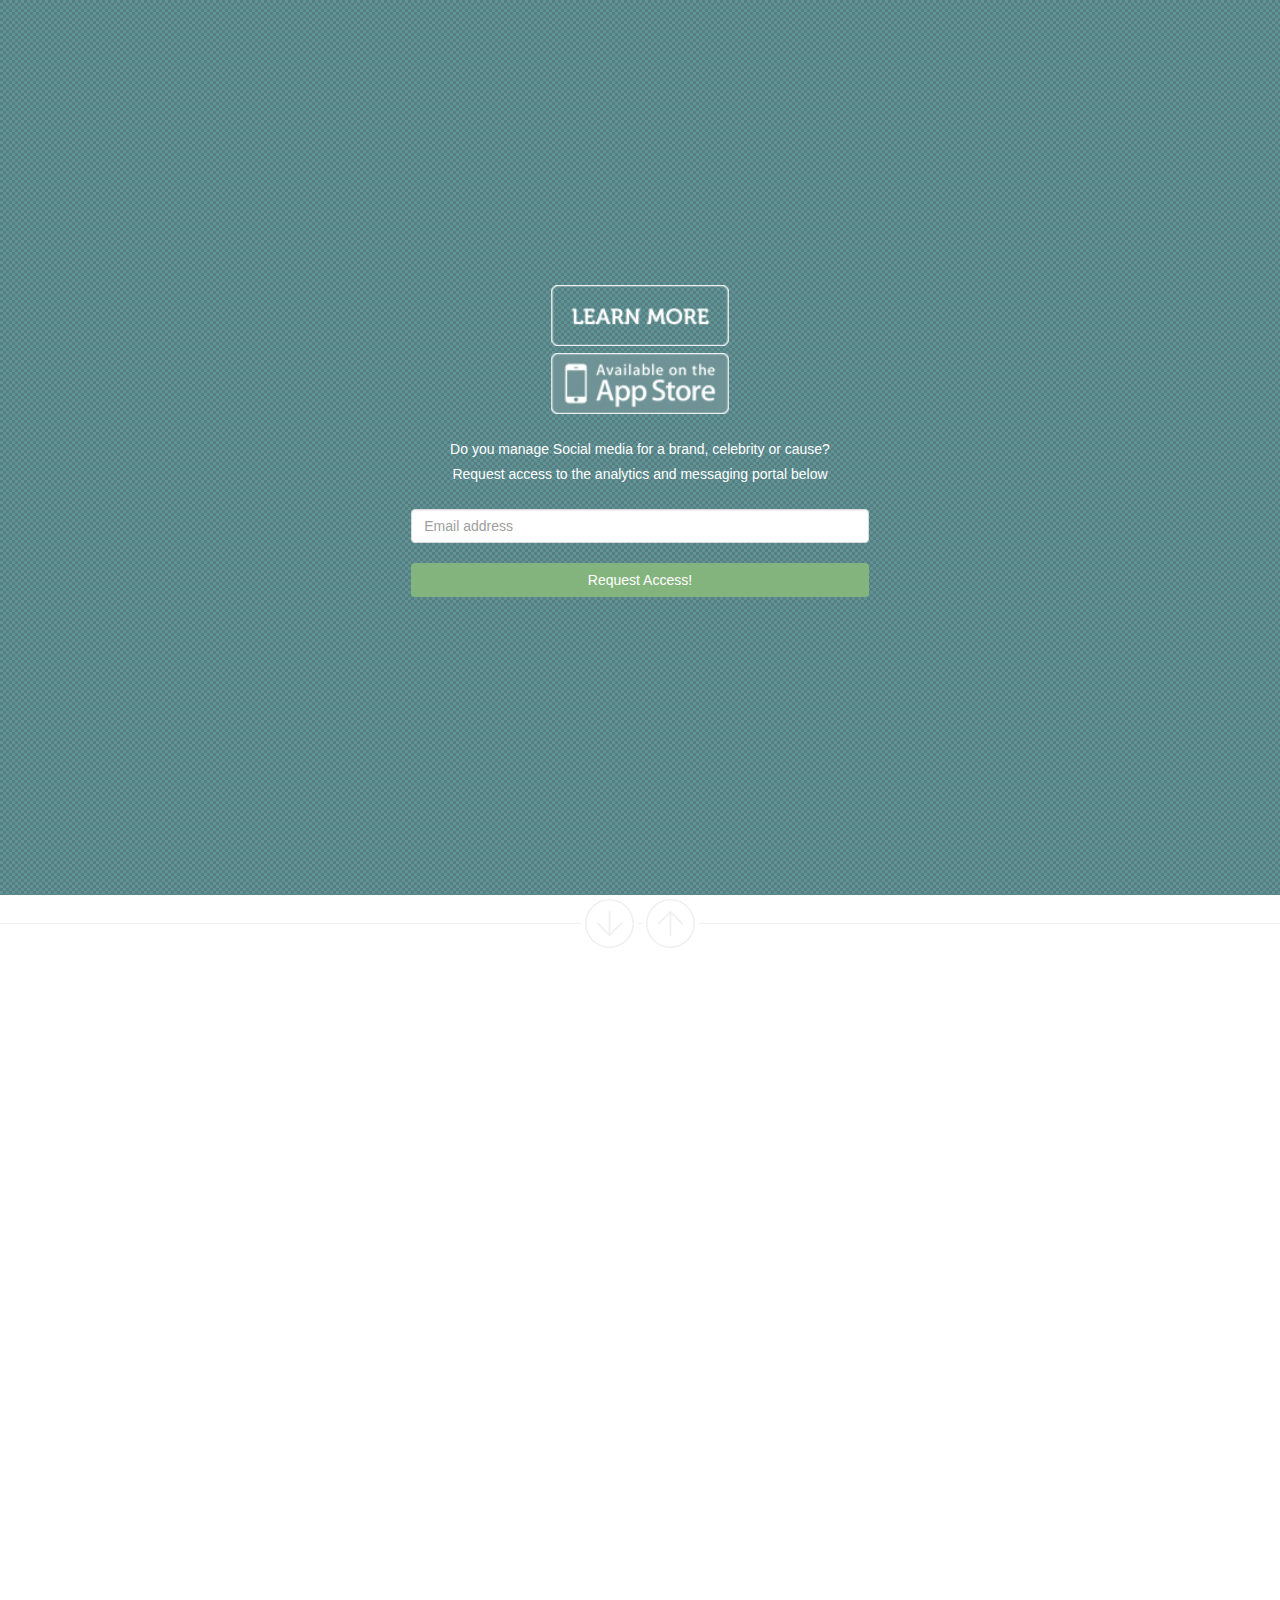
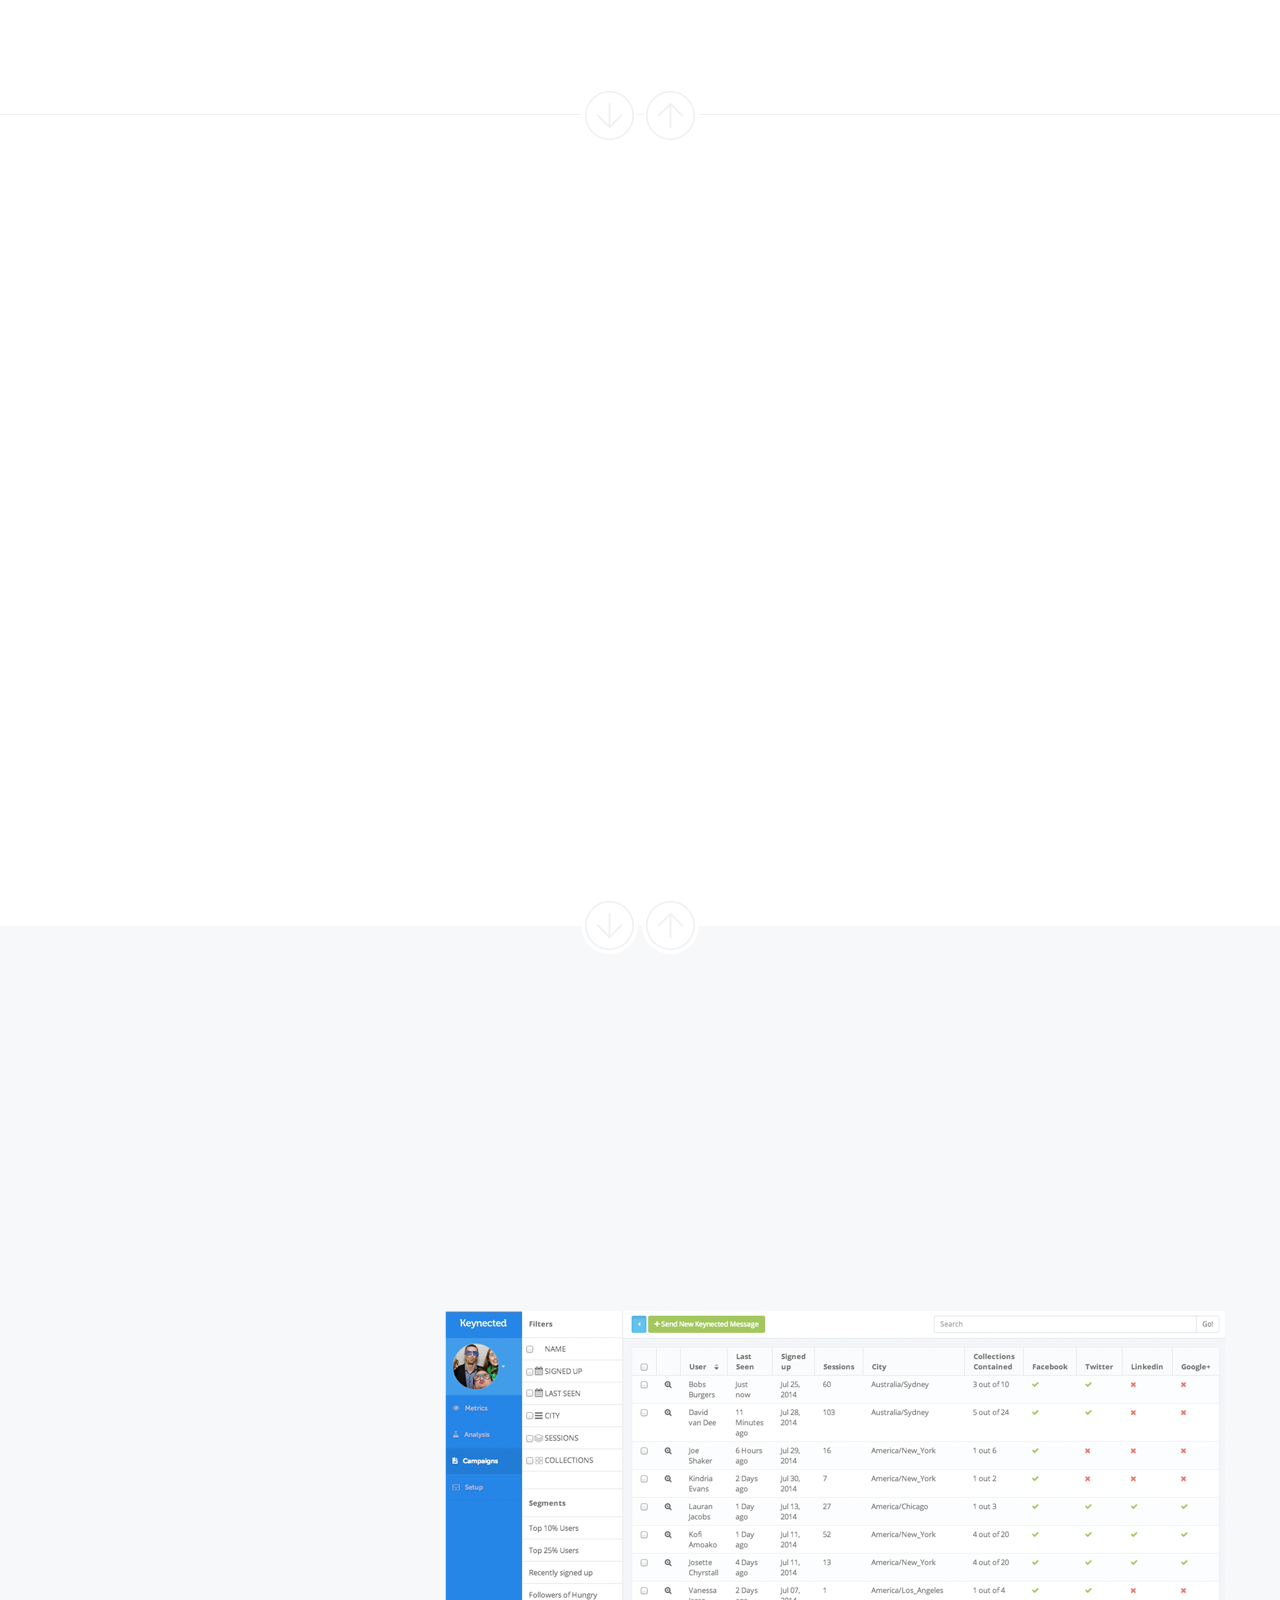
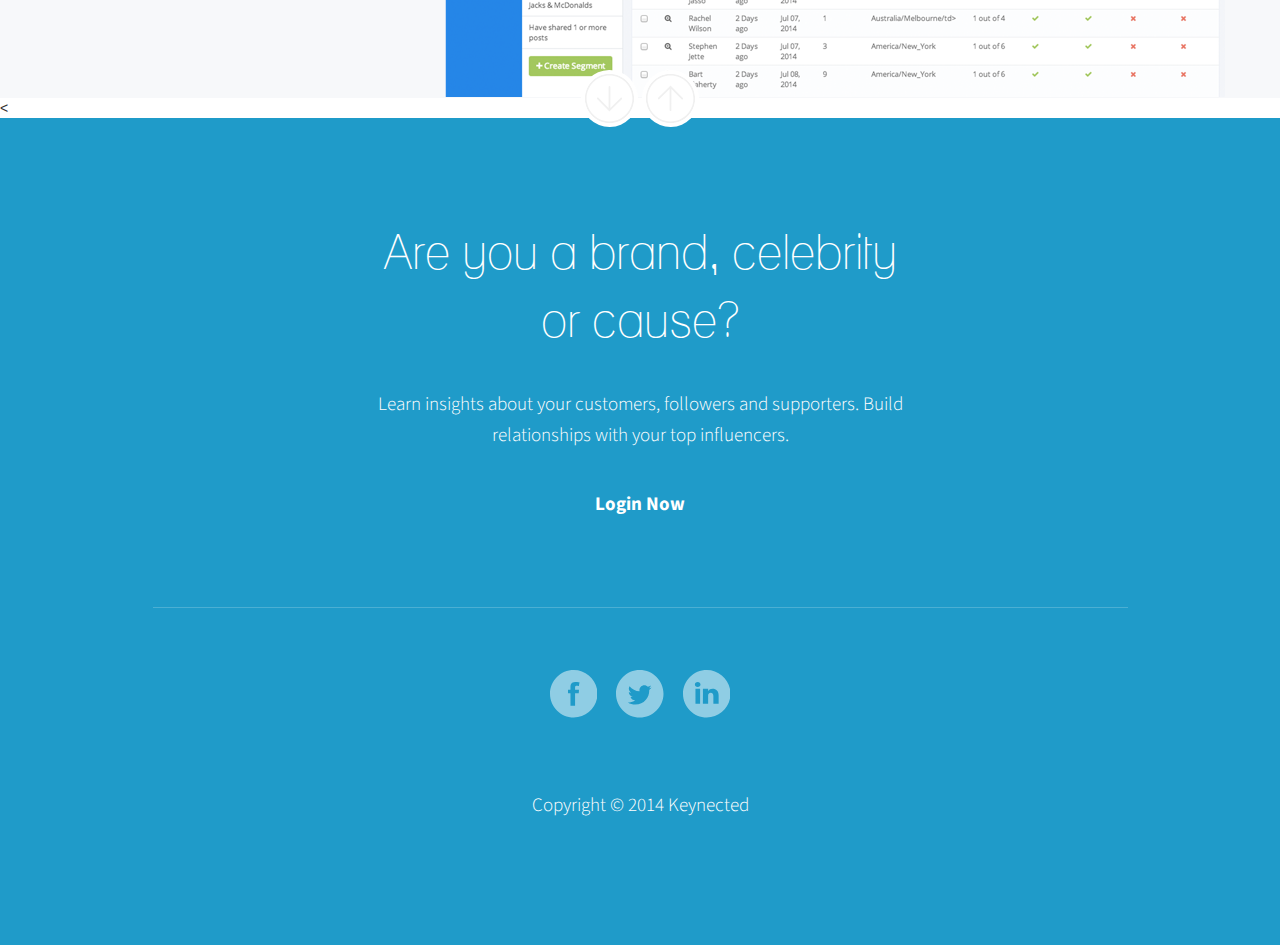
==== commit eceb19cb: "Sharpened up the website." ====
--- a/index.html
+++ b/index.html
@@ -1,10 +1,10 @@
 <!DOCTYPE html>
 <html>
-  <head>
+<head>
     <title>Keynected Mobile App</title>
-    <meta http-equiv="Content-Type" content="text/html; charset=UTF-8"/>  
+    <meta http-equiv="Content-Type" content="text/html; charset=UTF-8"/>
     <meta name="viewport" content="width=device-width, initial-scale=1, maximum-scale=1">
-    
+
     <!-- CSS Files comes here -->
     <link href="css/bootstrap.css" rel="stylesheet" media="screen">
     <link href="css/style.css" rel="stylesheet" media="screen">
@@ -15,2185 +15,144 @@
     <link href="css/nivo_lightbox_themes/default/default.css" rel="stylesheet" media="screen">
     <link href="css/colors/torquoise.css" rel="stylesheet" media="screen">
     <link href="css/responsive.css" rel="stylesheet" media="screen">
-    
+
     <!-- Google fonts -->
-    <link href="http://fonts.googleapis.com/css?family=Source+Sans+Pro:200,300,400,600,700,900,200italic,300italic,400italic,600italic,700italic,900italic" rel="stylesheet" type="text/css">
-    
-    <!-- Modernizer and IE specyfic files -->  
+    <link href="http://fonts.googleapis.com/css?family=Source+Sans+Pro:200,300,400,600,700,900,200italic,300italic,400italic,600italic,700italic,900italic"
+          rel="stylesheet" type="text/css">
+
+    <!-- Modernizer and IE specyfic files -->
     <script src="js/modernizr.custom.js"></script>
-      
+
     <!-- HTML5 shim and Respond.js IE8 support of HTML5 elements and media queries -->
     <!--[if lt IE 9]>
-      <script src="js/html5shiv.js"></script>
-      <script src="js/respond.min.js"></script>
+    <script src="js/html5shiv.js"></script>
+    <script src="js/respond.min.js"></script>
     <![endif]-->
-    
+
     <!--[if IE 9]>
-     <link href="css/ie.css" rel="stylesheet" media="screen">
+    <link href="css/ie.css" rel="stylesheet" media="screen">
     <![endif]-->
-    
-    <!--[if IE 9]>
-     <svg id="svg-source" height="0" version="1.1"
-     xmlns="http://www.w3.org/2000/svg" style="position:absolute; margin-left: -100%"
-     xmlns:xlink="http://www.w3.org/1999/xlink">
-     <g id="ebay" data-iconmelon="Flat Social Icons:354f7b29e660310903078904a9b5e5e1">
-     <g>
-     <path d="M13.604,14.422c-1.639,0.042-1.58,1.704-1.58,1.704s-0.026,1.728,1.583,1.706
-     c1.608-0.02,1.582-1.67,1.582-1.67S15.242,14.379,13.604,14.422z"></path>
-     <path d="M8.484,14.405c-1.458,0.001-1.53,1.292-1.53,1.292h2.981C9.936,15.697,9.936,14.405,8.484,14.405z"></path>
-     <path d="M18.809,16.232c0,0-1.64-0.052-1.575,0.82c0.06,0.818,1.083,0.817,1.083,0.817
-     c1.837,0.023,1.649-1.639,1.649-1.639L18.809,16.232z"></path>
-     <path d="M16,0C7.162,0,0,7.164,0,16s7.162,16,16,16c8.837,0,16-7.164,16-16S24.837,0,16,0z M13.818,18.521
-     c-1.352,0-1.814-0.762-1.814-0.762l-0.043,0.604h-0.992c0.039-0.414,0.045-1.042,0.045-1.042l-0.003-1.019
-     c-0.003,0.057-0.007,0.093-0.007,0.093H6.92c0,0,0.057,1.428,1.531,1.455c1.146,0.021,1.354-0.775,1.354-0.775l1.06-0.002
-     c0,0-0.113,1.447-2.417,1.447c-2.682,0-2.558-2.307-2.558-2.307c-0.013-0.512,0.085-2.484,2.619-2.483
-     c2.136,0,2.465,1.543,2.501,2.28l-0.014-4.074h1.021v2.548c0,0,0.549-0.762,1.822-0.754c1.274,0.007,2.456,0.868,2.428,2.413
-     C16.238,17.688,15.171,18.521,13.818,18.521z M20.068,18.355l-0.043-0.63c-0.4,0.507-0.939,0.79-1.885,0.796
-     c-0.944,0.005-2.152-0.417-1.945-1.77c0.175-1.139,2.043-1.197,2.577-1.2c0.296-0.001,1.184-0.004,1.184-0.004
-     c0.005-0.625-0.184-1.133-1.219-1.152c-1.095-0.021-1.179,0.698-1.179,0.698H16.48c0.219-1.569,2.328-1.377,2.328-1.377
-     c2.199,0.091,2.15,1.318,2.178,1.827c0.022,0.438,0.002,1.061,0,1.758c-0.003,0.696,0.021,1.049,0.021,1.049L20.068,18.355z
-     M23.018,20.062h-1.146l0.907-1.712l-2.352-4.449h1.185l1.733,3.456l1.736-3.456h1.071L23.018,20.062z"></path>
-     </g>
-     </g>
-     <g id="b" data-iconmelon="Flat Social Icons:25bf6c56b9833a92c1d58e3f602437d2">
-     <path d="M16,0C7.162,0,0,7.164,0,16s7.162,16,16,16s16-7.164,16-16S24.838,0,16,0z M17.757,23.972h-3.531
-     C10.842,23.972,8,21.135,8,17.75V9.444C8,8.655,8.654,8,9.444,8c0.787,0,1.443,0.657,1.443,1.444c0,2.768,0.004,5.537,0.004,8.306
-     c0,1.822,1.512,3.334,3.334,3.334h3.531c1.815,0,3.335-1.52,3.335-3.334c0-1.823-1.513-3.335-3.335-3.335h-3.809
-     c-0.79,0-1.444-0.654-1.444-1.444c0-0.787,0.657-1.444,1.444-1.444h3.809c3.402,0,6.223,2.821,6.223,6.223
-     C23.98,21.138,21.146,23.972,17.757,23.972z"></path>
-     </g>
-     <g id="soundcloud" data-iconmelon="Flat Social Icons:6c8f53194176bd185d19145650a30c64">
-     <path d="M16,0C7.162,0,0,7.164,0,16s7.162,16,16,16c8.837,0,16-7.164,16-16S24.837,0,16,0z M8.244,17.997
-     C8.24,18.034,8.213,18.06,8.181,18.06c-0.034,0-0.06-0.026-0.063-0.062L8,17.123l0.117-0.888c0.004-0.037,0.029-0.063,0.063-0.063
-     c0.032,0,0.06,0.025,0.063,0.062l0.14,0.889L8.244,17.997z M8.839,18.528c-0.005,0.038-0.032,0.064-0.067,0.064
-     c-0.033,0-0.061-0.026-0.066-0.064l-0.156-1.405l0.156-1.438c0.006-0.036,0.033-0.064,0.066-0.064c0.035,0,0.062,0.027,0.068,0.064
-     l0.178,1.438L8.839,18.528z M9.48,18.768c-0.004,0.044-0.038,0.077-0.079,0.077c-0.043,0-0.077-0.033-0.08-0.078l-0.149-1.644
-     c0,0,0.149-1.703,0.149-1.705c0.003-0.045,0.037-0.078,0.08-0.078c0.041,0,0.075,0.033,0.079,0.078l0.17,1.705L9.48,18.768z
-	 M10.129,18.818c-0.005,0.053-0.045,0.092-0.094,0.092c-0.05,0-0.09-0.039-0.095-0.092L9.8,17.123l0.141-1.752
-     c0.005-0.053,0.045-0.092,0.095-0.092c0.049,0,0.089,0.039,0.094,0.092l0.159,1.752L10.129,18.818z M10.781,18.832
-     c-0.005,0.061-0.051,0.105-0.107,0.105c-0.058,0-0.104-0.045-0.107-0.105l-0.134-1.709l0.134-1.625
-     c0.003-0.06,0.05-0.105,0.107-0.105c0.057,0,0.103,0.045,0.107,0.105l0.151,1.625L10.781,18.832z M11.438,18.833L11.438,18.833
-     c-0.003,0.066-0.057,0.12-0.121,0.12s-0.117-0.054-0.12-0.12l-0.125-1.708l0.125-2.645c0.003-0.067,0.056-0.119,0.12-0.119
-     s0.118,0.052,0.121,0.119l0.143,2.645L11.438,18.833z M12.102,18.823L12.102,18.823c-0.004,0.073-0.062,0.132-0.135,0.132
-     s-0.132-0.059-0.135-0.133l-0.117-1.697l0.117-3.249c0.003-0.074,0.062-0.132,0.135-0.132s0.131,0.058,0.135,0.132l0.132,3.249
-     L12.102,18.823z M12.77,18.806L12.77,18.806c-0.004,0.082-0.068,0.146-0.148,0.146c-0.081,0-0.146-0.063-0.148-0.146l-0.109-1.681
-     l0.109-3.52c0.003-0.082,0.067-0.146,0.148-0.146c0.08,0,0.145,0.064,0.148,0.146l0.123,3.52L12.77,18.806z M13.442,18.796
-     L13.442,18.796c-0.003,0.089-0.073,0.159-0.162,0.159c-0.088,0-0.159-0.07-0.161-0.159l-0.102-1.671l0.102-3.638
-     c0.002-0.091,0.073-0.161,0.161-0.161c0.089,0,0.159,0.07,0.162,0.161l0.114,3.638L13.442,18.796z M14.12,18.78L14.12,18.78
-     c-0.002,0.097-0.079,0.175-0.175,0.175c-0.097,0-0.174-0.078-0.176-0.175l-0.093-1.655l0.093-3.545
-     c0.002-0.098,0.079-0.175,0.176-0.175c0.096,0,0.173,0.077,0.175,0.175l0.104,3.545L14.12,18.78z M14.805,18.77v-0.002
-     c-0.003,0.106-0.085,0.188-0.19,0.188c-0.104,0-0.187-0.082-0.188-0.187l-0.085-1.643l0.085-3.417
-     c0.002-0.106,0.085-0.188,0.188-0.188c0.105,0,0.188,0.082,0.19,0.188l0.095,3.418L14.805,18.77z M15.493,18.759L15.493,18.759
-     c-0.002,0.11-0.094,0.201-0.203,0.201c-0.11,0-0.201-0.091-0.203-0.201c0,0-0.077-1.631-0.077-1.634l0.077-4.064
-     c0.002-0.11,0.093-0.201,0.203-0.201c0.109,0,0.201,0.091,0.203,0.201l0.085,4.066L15.493,18.759z M16.178,18.736v-0.002
-     c-0.001,0.118-0.099,0.216-0.217,0.216c-0.117,0-0.215-0.098-0.217-0.214l-0.088-1.609l0.088-4.434
-     c0.002-0.119,0.1-0.216,0.217-0.216c0.118,0,0.216,0.097,0.217,0.215l0.098,4.435L16.178,18.736z M22.032,18.964
-     c-0.035,0-5.45-0.002-5.455-0.002c-0.118-0.013-0.212-0.113-0.214-0.233v-6.245c0.002-0.116,0.042-0.175,0.189-0.231
-     c0.383-0.148,0.816-0.235,1.26-0.235c1.814,0,3.301,1.391,3.458,3.164c0.234-0.098,0.491-0.152,0.762-0.152
-     c1.087,0,1.968,0.881,1.968,1.968C24,18.084,23.119,18.964,22.032,18.964z"></path>
-     </g>
-     <g id="windows" data-iconmelon="Flat Social Icons:3941bd36575288e9e4eb130100d5be0c">
-     <path d="M16,0C7.162,0,0,7.164,0,16s7.162,16,16,16c8.837,0,16-7.164,16-16S24.837,0,16,0z M15.373,10.123
-     l8.022-1.171v7.04l-8.022,0.064V10.123z M8.597,21.748l0-5.049l6.043,0.04l0.005,5.841L8.597,21.748z M8.598,16.102l-0.006-5.047
-     l6.05-0.824l0.003,5.836L8.598,16.102z M23.395,23.803l-8.022-1.133l-0.011-5.889l8.036,0.013L23.395,23.803z"></path>
-     </g>
-     <g id="vimeo" data-iconmelon="Flat Social Icons:83b39399dd43284c7bd751c96417d026">
-     <path d="M16,0.001C7.165,0.001,0,7.164,0,16s7.165,15.999,16,15.999c8.836,0,16-7.163,16-15.999
-     S24.836,0.001,16,0.001z M23.99,12.66c-0.07,1.555-1.159,3.682-3.26,6.381c-2.175,2.822-4.018,4.232-5.524,4.232
-     c-0.932,0-1.721-0.858-2.365-2.58c-0.432-1.579-0.861-3.158-1.292-4.734c-0.48-1.721-0.994-2.582-1.542-2.582
-     c-0.12,0-0.537,0.251-1.255,0.755L8,13.161c0.788-0.69,1.565-1.385,2.332-2.077c1.05-0.91,1.839-1.386,2.366-1.436
-     c1.241-0.121,2.007,0.729,2.296,2.545c0.308,1.961,0.524,3.18,0.644,3.659c0.359,1.625,0.752,2.436,1.183,2.436
-     c0.333,0,0.836-0.524,1.505-1.575c0.67-1.053,1.027-1.853,1.076-2.404c0.096-0.908-0.262-1.36-1.076-1.36
-     c-0.382,0-0.777,0.081-1.183,0.251c0.79-2.559,2.296-3.802,4.519-3.729C23.31,9.517,24.087,10.582,23.99,12.66z"></path>
-     </g>
-     <g id="google-plus" data-iconmelon="Flat Social Icons:3769f7aef24d6a2de99b5c893b5d0bdb">
-     <g>
-     <path d="M15.765,11.719c-0.22-1.677-1.434-3.021-2.71-3.06s-2.133,1.244-1.912,2.922
-     c0.22,1.676,1.434,3.065,2.71,3.104C15.129,14.723,15.985,13.395,15.765,11.719z"></path>
-     <path d="M16,0C7.164,0,0,7.164,0,16s7.164,16,16,16s16-7.164,16-16S24.837,0,16,0z M13.363,23.958
-     c-2.751,0-5.073-1.119-5.073-2.909c0-1.817,2.118-3.57,4.87-3.57c0.299,0,0.574-0.008,0.859-0.008
-     c-0.376-0.366-0.675-0.815-0.675-1.369c0-0.327,0.105-0.646,0.252-0.925c-0.149,0.01-0.302,0.013-0.459,0.013
-     c-2.26,0-3.774-1.607-3.774-3.6c0-1.949,2.091-3.632,4.312-3.632h4.956l-1.109,0.801h-1.571c1.042,0.401,1.598,1.616,1.598,2.862
-     c0,1.047-0.581,1.947-1.4,2.588c-0.799,0.624-0.951,0.885-0.951,1.418c0,0.453,0.855,1.224,1.304,1.541
-     c1.31,0.925,1.733,1.785,1.733,3.22C18.233,22.178,16.5,23.958,13.363,23.958z M23.709,16.384H21.78v1.93h-1.552v-1.93h-1.929
-     v-1.553h1.929v-1.929h1.552v1.929h1.929V16.384z"></path>
-     <path d="M14.917,18.137c-0.375-0.121-0.79-0.193-1.233-0.197c-1.902-0.021-3.606,1.159-3.606,2.577
-     c0,1.445,1.374,2.648,3.276,2.648c2.674,0,3.605-1.129,3.605-2.575c0-0.175-0.021-0.345-0.061-0.511
-     C16.689,19.261,15.948,18.855,14.917,18.137z"></path>
-     </g>
-     </g>
-     <g id="android" data-iconmelon="Flat Social Icons:9afbe295969488fec44af206c92c8225">
-     <g>
-     <circle cx="18.115" cy="10.789" r="0.464"></circle>
-     <circle cx="14.399" cy="10.789" r="0.464"></circle>
-     <path d="M16,0C7.162,0,0,7.164,0,16s7.162,16,16,16c8.837,0,16-7.164,16-16S24.837,0,16,0z M11.303,18.014
-     c0,0.513-0.416,0.93-0.929,0.93c-0.514,0-0.93-0.417-0.93-0.93v-3.975c0-0.512,0.416-0.928,0.93-0.928
-     c0.513,0,0.929,0.416,0.929,0.928V18.014z M20.593,13.883v0.631v5.41c0,0.541-0.439,0.98-0.98,0.98h-0.708
-     c0.023,0.082,0.037,0.169,0.037,0.259v0.052v0.309v1.6c0,0.514-0.416,0.93-0.93,0.93c-0.513,0-0.929-0.416-0.929-0.93v-1.6v-0.309
-     v-0.052c0-0.09,0.013-0.177,0.037-0.259h-1.726c0.023,0.082,0.038,0.169,0.038,0.259v0.052v0.309v1.6
-     c0,0.514-0.417,0.93-0.931,0.93c-0.512,0-0.928-0.416-0.928-0.93v-1.6v-0.309v-0.052c0-0.09,0.013-0.177,0.036-0.259h-0.707
-     c-0.541,0-0.981-0.439-0.981-0.98v-5.41v-0.631v-0.771h0.067h8.536h0.067V13.883z M11.922,12.492c0-1.328,0.89-2.487,2.204-3.1
-     l-0.175-0.262l-0.173-0.258l-0.386-0.579c-0.047-0.071-0.027-0.167,0.043-0.215c0.072-0.048,0.168-0.027,0.215,0.043l0.415,0.621
-     l0.174,0.261l0.176,0.265c0.56-0.217,1.185-0.339,1.843-0.339S17.54,9.052,18.1,9.269l0.176-0.265l0.175-0.261l0.414-0.621
-     c0.047-0.071,0.144-0.091,0.214-0.043c0.072,0.048,0.092,0.144,0.044,0.215l-0.386,0.579l-0.173,0.258L18.39,9.393
-     c1.313,0.612,2.203,1.771,2.203,3.1H11.922z M23.07,18.014c0,0.513-0.416,0.93-0.929,0.93c-0.514,0-0.93-0.417-0.93-0.93v-3.975
-     c0-0.512,0.416-0.928,0.93-0.928c0.513,0,0.929,0.416,0.929,0.928V18.014z"></path>
-     </g>
-     </g>
-     <g id="skype" data-iconmelon="Flat Social Icons:13ef86601b5a3b71b5cc4961921a89c3">
-     <g>
-     <path d="M19.363,15.777c-0.359-0.234-0.797-0.434-1.306-0.597c-0.501-0.16-1.069-0.309-1.688-0.441
-     c-0.487-0.113-0.845-0.2-1.056-0.259c-0.207-0.057-0.413-0.138-0.614-0.238c-0.193-0.098-0.347-0.212-0.455-0.346
-     c-0.103-0.125-0.152-0.271-0.152-0.444c0-0.283,0.154-0.522,0.474-0.731c0.329-0.217,0.775-0.325,1.321-0.325
-     c0.59,0,1.019,0.097,1.275,0.294c0.264,0.2,0.494,0.484,0.685,0.847c0.164,0.283,0.313,0.479,0.455,0.606
-     c0.154,0.135,0.374,0.205,0.657,0.205c0.311,0,0.575-0.11,0.784-0.328c0.208-0.216,0.312-0.463,0.312-0.737
-     c0-0.282-0.08-0.575-0.238-0.87c-0.156-0.291-0.406-0.571-0.742-0.833c-0.333-0.261-0.758-0.472-1.261-0.628
-     c-0.5-0.155-1.099-0.235-1.78-0.235c-0.853,0-1.606,0.119-2.239,0.354c-0.642,0.236-1.14,0.583-1.481,1.028
-     c-0.344,0.447-0.519,0.968-0.519,1.543c0,0.606,0.167,1.119,0.494,1.531c0.323,0.402,0.764,0.726,1.312,0.959
-     c0.535,0.228,1.208,0.428,2,0.597c0.582,0.123,1.053,0.241,1.4,0.348c0.332,0.104,0.605,0.255,0.813,0.45
-     c0.198,0.186,0.295,0.422,0.295,0.724c0,0.38-0.185,0.692-0.565,0.952c-0.389,0.266-0.905,0.4-1.537,0.4
-     c-0.458,0-0.831-0.066-1.108-0.197c-0.273-0.13-0.489-0.297-0.64-0.496c-0.156-0.205-0.303-0.467-0.438-0.777
-     c-0.123-0.283-0.272-0.504-0.448-0.653c-0.184-0.154-0.409-0.233-0.672-0.233c-0.32,0-0.588,0.099-0.797,0.297
-     c-0.21,0.198-0.317,0.44-0.317,0.719c0,0.449,0.164,0.914,0.487,1.38c0.321,0.464,0.744,0.838,1.257,1.115
-     c0.718,0.381,1.637,0.573,2.732,0.573c0.913,0,1.716-0.141,2.385-0.42c0.676-0.281,1.198-0.677,1.551-1.177
-     c0.354-0.499,0.533-1.073,0.533-1.701c0-0.526-0.104-0.979-0.31-1.345C20.019,16.319,19.729,16.015,19.363,15.777z"></path>
-     <path d="M16,0C7.162,0,0,7.164,0,16s7.162,16,16,16c8.837,0,16-7.164,16-16S24.837,0,16,0z M19.575,24.114
-     c-0.757,0-1.469-0.19-2.093-0.526c-0.453,0.085-0.919,0.129-1.396,0.129c-4.216,0-7.632-3.416-7.632-7.633
-     c0-0.523,0.053-1.037,0.154-1.533C8.223,13.894,8,13.129,8,12.312c0-2.444,1.981-4.427,4.426-4.427c0.866,0,1.673,0.25,2.354,0.681
-     c0.425-0.074,0.86-0.112,1.306-0.112c4.215,0,7.631,3.417,7.631,7.63c0,0.563-0.061,1.11-0.176,1.64
-     C23.835,18.315,24,18.982,24,19.688C24,22.133,22.02,24.114,19.575,24.114z"></path>
-     </g>
-     </g>
-     <g id="paypal" data-iconmelon="Flat Social Icons:9f15f1d1ce84593b915b560c621b1454">
-     <g>
-     <path d="M18.877,11.635c-0.28-0.198-0.628-0.317-1.026-0.317h-2.305l-0.077,0.317l-0.935,4.008h2.208
-     c0.491,0,0.98-0.164,1.407-0.431c0.166-0.104,0.325-0.225,0.467-0.357c0.394-0.376,0.692-0.852,0.82-1.374
-     C19.656,12.692,19.399,12.014,18.877,11.635z"></path>
-     <path d="M16,0C7.162,0,0,7.164,0,16s7.162,16,16,16c8.837,0,16-7.164,16-16S24.837,0,16,0z M23.857,13.48
-     c-0.285,1.277-0.871,2.342-1.664,3.175c-1.218,1.269-2.936,1.979-4.847,2.011c-0.041,0-0.082,0.006-0.118,0.006H13.86l-1.15,5.23
-     H8.001l3.555-15.805h8.022c1.489,0,3.125,0.672,3.926,2.098c0.275,0.49,0.454,1.068,0.491,1.74
-     C24.018,12.403,23.976,12.92,23.857,13.48z"></path>
-     </g>
-     </g>
-     <g id="linkedin" data-iconmelon="Flat Social Icons:01c61d24a0a5319e0d4efae034e4824a">
-     <path d="M16,0C7.163,0,0,7.164,0,16s7.163,16,16,16c8.838,0,16-7.164,16-16S24.838,0,16,0z M11.522,22.691H8.403
-     v-9.98h3.119V22.691z M9.883,11.463H9.86c-1.129,0-1.86-0.764-1.86-1.73C8,8.748,8.754,8,9.905,8c1.15,0,1.857,0.746,1.88,1.73
-     C11.785,10.697,11.056,11.463,9.883,11.463z M24,22.691h-3.537v-5.164c0-1.353-0.552-2.275-1.77-2.275
-     c-0.93,0-1.446,0.623-1.688,1.224c-0.09,0.216-0.075,0.515-0.075,0.816v5.399h-3.504c0,0,0.046-9.148,0-9.98h3.504v1.566
-     c0.207-0.685,1.326-1.662,3.112-1.662c2.216,0,3.958,1.436,3.958,4.527V22.691z"></path>
-     </g>
-     <g id="devianart" data-iconmelon="Flat Social Icons:46e814bc28b3e6125ba2e8850d754d53">
-     <g>
-     <path d="M10.458,17.99l2.447-0.659L11.81,15.09C9.75,16.428,10.458,17.99,10.458,17.99z"></path>
-     <path d="M16,0C7.162,0,0,7.164,0,16s7.162,16,16,16c8.837,0,16-7.164,16-16S24.837,0,16,0z M16.667,18.058
-     l-1.698-3.448c0.819-0.139,1.588-0.1,2.264,0.025l0.718,1.334l2.493-0.674c0,0-3.024-2.128-6.647-1.086l2.019,4.096l-7.344,2.114
-     c0,0-2.133-4.688,2.681-6.675L10.22,11.84l2.283-0.259l0.771,1.563c0.046-0.007,0.087-0.019,0.133-0.026
-     C21.34,11.769,24,15.945,24,15.945L16.667,18.058z"></path>
-     </g>
-     </g>
-     <g id="pinterest" data-iconmelon="Flat Social Icons:c197dd39ae48df54f39a4cb022bbc80e">
-     <path d="M16,0C7.164,0,0,7.164,0,16c0,8.837,7.164,16,16,16c8.837,0,16-7.163,16-16C32,7.164,24.837,0,16,0z
-	 M16,23.957c-0.788,0-1.548-0.115-2.267-0.328c0.303-0.479,0.636-1.098,0.805-1.713c0.098-0.356,0.563-2.199,0.563-2.199
-     c0.278,0.53,1.09,0.997,1.954,0.997c2.572,0,4.317-2.344,4.317-5.482c0-2.372-2.01-4.584-5.065-4.584
-     c-3.801,0-5.717,2.727-5.717,4.999c0,1.375,0.521,2.599,1.639,3.057c0.183,0.074,0.347,0.002,0.4-0.201
-     c0.037-0.141,0.125-0.496,0.163-0.642c0.053-0.201,0.033-0.271-0.115-0.446c-0.322-0.381-0.527-0.872-0.527-1.569
-     c0-2.021,1.512-3.83,3.938-3.83c2.147,0,3.328,1.312,3.328,3.065c0,2.307-1.021,4.253-2.537,4.253c-0.837,0-1.463-0.692-1.262-1.542
-     c0.24-1.012,0.707-2.106,0.707-2.838c0-0.654-0.352-1.201-1.079-1.201c-0.855,0-1.543,0.885-1.543,2.071
-     c0,0.755,0.255,1.266,0.255,1.266s-0.875,3.71-1.029,4.358c-0.143,0.608-0.162,1.279-0.139,1.838C9.97,22.048,8,19.233,8,15.958
-     c0-4.419,3.583-8,8-8s8,3.581,8,8C24,20.376,20.418,23.957,16,23.957z"></path>
-     </g>
-     <g id="instagram" data-iconmelon="Flat Social Icons:39303518cc8a9ce85bae15b2e6037450">
-     <g>
-     <polygon points="22.15,12.555 22.15,10.196 22.15,9.843 21.797,9.845 19.438,9.852 19.447,12.564 	"></polygon>
-     <path d="M16.002,18.815c1.553,0,2.816-1.263,2.816-2.815c0-0.614-0.199-1.18-0.533-1.643
-     c-0.512-0.709-1.344-1.174-2.283-1.174s-1.771,0.465-2.283,1.174c-0.333,0.463-0.533,1.029-0.533,1.643
-     C13.186,17.553,14.449,18.815,16.002,18.815z"></path>
-     <path d="M16,0C7.162,0,0,7.164,0,16s7.162,16,16,16c8.837,0,16-7.164,16-16S24.837,0,16,0z M24.002,14.357v6.55
-     c0,1.705-1.388,3.092-3.093,3.092h-9.815c-1.705,0-3.092-1.387-3.092-3.092v-6.55v-3.265C8.002,9.387,9.389,8,11.094,8h9.815
-     c1.705,0,3.093,1.387,3.093,3.092V14.357z"></path>
-     <path d="M20.377,16c0,2.413-1.963,4.375-4.375,4.375S11.627,18.413,11.627,16c0-0.581,0.116-1.135,0.322-1.643
-     H9.561v6.55c0,0.846,0.688,1.533,1.533,1.533h9.815c0.847,0,1.534-0.687,1.534-1.533v-6.55h-2.389
-     C20.26,14.865,20.377,15.419,20.377,16z"></path>
-     </g>
-     </g>
-     <g id="flickr" data-iconmelon="Flat Social Icons:cdef6e95be364ec0c79e47e1545c9a1d">
-     <path d="M16.001,0.001C7.164,0.001,0,7.164,0,16s7.164,15.999,16.001,15.999C24.836,31.999,32,24.836,32,16
-     S24.836,0.001,16.001,0.001z M11.523,19.523C9.577,19.523,8,17.945,8,16c0-1.945,1.577-3.523,3.522-3.523
-     c1.95,0,3.526,1.578,3.526,3.523C15.048,17.945,13.472,19.523,11.523,19.523z M20.477,19.523c-1.947,0-3.524-1.577-3.524-3.523
-     s1.577-3.524,3.524-3.524C22.422,12.476,24,14.054,24,16S22.422,19.523,20.477,19.523z"></path>
-     </g>
-     <g id="google-drive" data-iconmelon="Flat Social Icons:9b4967612fb8f447ddfb18c76b84ad3f">
-     <path d="M16,0C7.162,0,0,7.164,0,16s7.162,16,16,16c8.837,0,16-7.164,16-16S24.837,0,16,0z M10.376,22.584l-0.133-0.229
-     l-2.198-3.771L8,18.508l0.045-0.076L13.1,9.677l0.131-0.228l0.132,0.227l2.199,3.771l0.045,0.077l-0.045,0.077l-5.054,8.754
-     L10.376,22.584z M23.869,19.162l-2.168,3.789l-0.044,0.076h-0.089H11.46h-0.264l0.131-0.229l2.167-3.789l0.044-0.076h0.089h10.109
-     H24L23.869,19.162z M23.736,18.033l-4.365,0.019h-0.088l-0.045-0.077L14.184,9.22l-0.131-0.228l0.263-0.001l4.366-0.018h0.088
-     l0.045,0.077l5.055,8.755L24,18.032L23.736,18.033z"></path>
-     </g>
-     <g id="behance" data-iconmelon="Flat Social Icons:2cfaa5f08f9411971991c5776a62bc9c">
-     <g>
-     <path d="M13.422,14.585c0.267-0.164,0.402-0.454,0.402-0.868c0-0.461-0.177-0.765-0.531-0.914
-     c-0.306-0.103-0.695-0.154-1.168-0.154H9.972v2.182h2.404C12.804,14.831,13.153,14.748,13.422,14.585z"></path>
-     <path d="M20.369,14.89c-0.489,0-0.871,0.139-1.141,0.417c-0.271,0.279-0.44,0.656-0.51,1.132h3.295
-     c-0.035-0.507-0.206-0.892-0.509-1.156C21.198,15.021,20.82,14.89,20.369,14.89z"></path>
-     <path d="M13.395,16.634c-0.235-0.107-0.565-0.164-0.988-0.167H9.972v2.637h2.4c0.429,0,0.764-0.058,1.001-0.174
-     c0.435-0.216,0.65-0.627,0.65-1.234C14.024,17.18,13.815,16.827,13.395,16.634z"></path>
-     <path d="M16,0C7.163,0,0,7.164,0,16c0,8.836,7.163,16,16,16s16-7.164,16-16C32,7.164,24.837,0,16,0z M18.224,11.393
-     h4.237v1.23h-4.237V11.393z M15.669,19.412c-0.187,0.308-0.42,0.568-0.7,0.778c-0.315,0.242-0.686,0.407-1.116,0.497
-     c-0.43,0.089-0.895,0.133-1.397,0.133H8v-9.888h4.778c1.206,0.018,2.06,0.369,2.563,1.054c0.301,0.421,0.453,0.923,0.453,1.509
-     c0,0.603-0.151,1.089-0.456,1.456c-0.172,0.206-0.423,0.394-0.755,0.563c0.504,0.185,0.885,0.475,1.143,0.873
-     c0.256,0.397,0.385,0.88,0.385,1.449C16.11,18.421,15.964,18.947,15.669,19.412z M23.998,17.701h-5.327
-     c0.031,0.733,0.284,1.248,0.766,1.542c0.292,0.184,0.643,0.275,1.054,0.275c0.434,0,0.789-0.111,1.061-0.335
-     c0.149-0.121,0.281-0.289,0.394-0.503h1.952c-0.051,0.433-0.289,0.874-0.708,1.323c-0.655,0.71-1.572,1.065-2.75,1.065
-     c-0.974,0-1.833-0.299-2.575-0.899c-0.746-0.6-1.116-1.576-1.116-2.926c0-1.268,0.335-2.239,1.006-2.916
-     c0.672-0.675,1.543-1.014,2.614-1.014c0.637,0,1.21,0.114,1.72,0.343c0.511,0.228,0.931,0.589,1.262,1.082
-     c0.302,0.434,0.496,0.938,0.584,1.511C23.986,16.585,24.007,17.07,23.998,17.701z"></path>
-     </g>
-     </g>
-     <g id="dribbble" data-iconmelon="Flat Social Icons:5b9fc91059c3a0d20aa278a84f56f35d">
-     <g>
-     <path d="M16.473,16.053c0.09-0.029,0.178-0.056,0.269-0.082c-0.171-0.389-0.358-0.778-0.554-1.161
-     c-3.518,1.052-6.895,0.976-7.015,0.974C9.17,15.855,9.168,15.927,9.168,16c0,1.755,0.662,3.355,1.75,4.566
-     c0-0.001-0.002-0.003-0.002-0.003S12.785,17.245,16.473,16.053z"></path>
-     <path d="M15.621,13.757c-1.182-2.102-2.445-3.815-2.537-3.937c-1.905,0.9-3.326,2.655-3.771,4.771
-     C9.494,14.595,12.342,14.629,15.621,13.757z"></path>
-     <path d="M14.363,9.366c-0.008,0.003-0.016,0.003-0.022,0.006c0.013-0.003,0.021-0.004,0.021-0.004
-     S14.363,9.367,14.363,9.366z"></path>
-     <path d="M20.513,10.873C19.309,9.812,17.729,9.167,16,9.167c-0.555,0-1.094,0.068-1.61,0.193
-     c0.103,0.136,1.386,1.84,2.553,3.986C19.522,12.38,20.495,10.899,20.513,10.873z"></path>
-     <path d="M11.801,21.386l0.001-0.002c-0.051-0.04-0.104-0.076-0.154-0.117
-     C11.737,21.339,11.801,21.386,11.801,21.386z"></path>
-     <path d="M16,0C7.162,0,0,7.164,0,16c0,8.836,7.162,16,16,16c8.837,0,16-7.164,16-16C32,7.164,24.837,0,16,0z
-     M23.836,17.611c-0.104,0.514-0.262,1.021-0.466,1.503c-0.2,0.474-0.448,0.933-0.737,1.36c-0.286,0.423-0.615,0.821-0.977,1.183
-     c-0.361,0.361-0.76,0.689-1.184,0.976c-0.427,0.289-0.885,0.538-1.358,0.738c-0.483,0.205-0.99,0.361-1.504,0.466
-     C17.084,23.946,16.542,24,16,24s-1.084-0.055-1.611-0.164c-0.515-0.105-1.02-0.261-1.503-0.466c-0.474-0.2-0.932-0.449-1.36-0.738
-     c-0.423-0.286-0.82-0.614-1.183-0.976c-0.362-0.362-0.69-0.76-0.976-1.183c-0.289-0.427-0.539-0.886-0.738-1.36
-     c-0.204-0.482-0.361-0.989-0.467-1.503C8.055,17.085,8,16.542,8,16c0-0.542,0.055-1.084,0.162-1.61
-     c0.105-0.514,0.263-1.021,0.467-1.504c0.199-0.475,0.449-0.932,0.738-1.359c0.285-0.423,0.613-0.822,0.976-1.183
-     c0.362-0.362,0.76-0.691,1.183-0.977c0.429-0.29,0.887-0.538,1.36-0.738c0.483-0.204,0.988-0.362,1.503-0.466
-     C14.916,8.055,15.458,8,16,8s1.084,0.055,1.61,0.164c0.514,0.104,1.021,0.262,1.504,0.466c0.474,0.201,0.932,0.448,1.358,0.738
-     c0.424,0.286,0.822,0.614,1.184,0.977c0.361,0.361,0.69,0.76,0.977,1.183c0.289,0.427,0.537,0.884,0.737,1.359
-     c0.204,0.483,0.361,0.99,0.466,1.504C23.945,14.915,24,15.458,24,16C24,16.542,23.945,17.085,23.836,17.611z"></path>
-     <path d="M17.162,17.118c-4.035,1.405-5.35,4.241-5.36,4.266c1.159,0.905,2.614,1.449,4.198,1.449
-     c0.946,0,1.848-0.193,2.667-0.542c-0.101-0.597-0.498-2.689-1.46-5.188C17.192,17.108,17.178,17.112,17.162,17.118z"></path>
-     <path d="M17.47,14.364c0.158,0.326,0.312,0.657,0.454,0.991c0.051,0.118,0.1,0.236,0.146,0.353
-     c2.349-0.295,4.66,0.202,4.76,0.224c-0.018-1.621-0.596-3.107-1.555-4.271C21.262,11.679,20.167,13.263,17.47,14.364z"></path>
-     <path d="M18.488,16.786c0.896,2.463,1.26,4.468,1.329,4.88c1.534-1.036,2.624-2.678,2.928-4.582
-     C22.604,17.039,20.692,16.434,18.488,16.786z"></path>
-     </g>
-     </g>
-     <g id="dropbox" data-iconmelon="Flat Social Icons:a57142a646219e495b85f185ff6a4cec">
-     <g>
-     <polygon points="11.254,14.239 16,17.169 20.746,14.239 16,11.31 	"></polygon>
-     <path d="M16,0C7.162,0,0,7.164,0,16c0,8.836,7.162,16,16,16c8.837,0,16-7.164,16-16C32,7.164,24.837,0,16,0z
-     M20.727,20.61l-4.716,2.826l-4.717-2.826v-1.035l1.414,0.922l3.303-2.739l3.303,2.739l1.413-0.922V20.61z M24,16.843l-4.707,3.071
-     L16,17.169l-3.293,2.746L8,16.843l3.254-2.604L8,11.633l4.707-3.069L16,11.31l3.293-2.746L24,11.633l-3.254,2.606L24,16.843z"></path>
-     </g>
-     </g>
-     <g id="tumblr" data-iconmelon="Flat Social Icons:24bf431e88e63578da6132535013e512">
-     <path d="M16,0.001C7.163,0.001,0,7.164,0,16c0,8.836,7.163,16,16,16s16-7.164,16-16C32,7.164,24.837,0.001,16,0.001z
-	 M20.501,23.128c-0.685,0.32-1.303,0.547-1.857,0.676C18.089,23.936,17.49,24,16.846,24c-0.731,0-1.379-0.093-1.939-0.276
-     c-0.562-0.187-1.042-0.448-1.438-0.791c-0.396-0.342-0.673-0.707-0.825-1.091c-0.153-0.385-0.229-0.943-0.229-1.675v-5.611h-1.77
-     v-2.264c0.63-0.205,1.167-0.498,1.615-0.878c0.448-0.381,0.809-0.839,1.079-1.374C13.608,9.506,13.796,8.825,13.898,8h2.275v4.044
-     h3.796v2.511h-3.796v4.103c0,0.928,0.049,1.523,0.146,1.786c0.098,0.265,0.28,0.475,0.55,0.632c0.353,0.212,0.757,0.317,1.213,0.317
-     c0.811,0,1.615-0.264,2.418-0.791V23.128z"></path>
-     </g>
-     <g id="wordpress" data-iconmelon="Flat Social Icons:8982a6e065298d42a98bf7a0e7a8e880">
-     <path d="M16,0C7.162,0,0,7.163,0,16s7.162,16,16,16c8.837,0,16-7.164,16-16S24.837,0,16,0z M8,16
-     c0-1.161,0.249-2.261,0.693-3.257l3.816,10.456C9.841,21.904,8,19.166,8,16z M16.001,24.001c-0.787,0-1.544-0.114-2.26-0.325
-     l2.401-6.976l2.458,6.737c0.016,0.039,0.036,0.075,0.057,0.109C17.826,23.84,16.933,24.001,16.001,24.001z M17.104,12.249
-     c0.482-0.025,0.915-0.076,0.915-0.076c0.431-0.053,0.38-0.685-0.05-0.66c0,0-1.297,0.103-2.133,0.103
-     c-0.786,0-2.107-0.103-2.107-0.103c-0.431-0.024-0.482,0.634-0.051,0.66c0,0,0.408,0.05,0.839,0.076l1.247,3.415l-1.751,5.25
-     l-2.914-8.665c0.482-0.025,0.915-0.076,0.915-0.076c0.432-0.053,0.38-0.685-0.05-0.66c0,0-1.295,0.103-2.132,0.103
-     c-0.15,0-0.326-0.005-0.515-0.01c1.43-2.172,3.888-3.607,6.685-3.607c2.083,0,3.979,0.797,5.402,2.101
-     c-0.035-0.002-0.069-0.007-0.103-0.007c-0.787,0-1.343,0.685-1.343,1.42c0,0.66,0.38,1.217,0.785,1.876
-     c0.304,0.532,0.66,1.217,0.66,2.207c0,0.686-0.204,1.546-0.608,2.586l-0.798,2.666L17.104,12.249z M20.024,22.915l2.443-7.064
-     c0.457-1.142,0.609-2.054,0.609-2.865c0-0.295-0.02-0.568-0.055-0.824C23.646,13.302,24,14.608,24,16
-     C24,18.952,22.401,21.528,20.024,22.915z"></path>
-     </g>
-     <g id="youtube" data-iconmelon="Flat Social Icons:f9e142e4c73e16cac7c3691b8694eec7">
-     <g>
-     <path d="M15.032,20.878c-0.064,0.081-0.137,0.145-0.225,0.194c-0.081,0.056-0.146,0.08-0.202,0.08
-     c-0.065,0-0.121-0.016-0.146-0.056c-0.033-0.04-0.049-0.105-0.049-0.185v-2.807h-0.726v3.056c0,0.218,0.04,0.379,0.121,0.484
-     c0.089,0.113,0.218,0.169,0.387,0.169c0.138,0,0.275-0.04,0.42-0.121c0.145-0.073,0.29-0.187,0.419-0.339v0.403h0.733v-3.653
-     h-0.733V20.878z"></path>
-     <path d="M17.701,18.064c-0.113,0-0.226,0.032-0.339,0.088c-0.112,0.057-0.217,0.146-0.313,0.25v-1.588h-0.734v4.943
-     h0.734v-0.282c0.097,0.113,0.201,0.193,0.313,0.25c0.113,0.056,0.234,0.08,0.38,0.08c0.217,0,0.387-0.072,0.499-0.209
-     c0.113-0.137,0.169-0.338,0.169-0.597v-2.024c0-0.299-0.064-0.524-0.186-0.678C18.104,18.145,17.927,18.064,17.701,18.064z
-     M17.661,20.902c0,0.121-0.025,0.202-0.065,0.25c-0.04,0.057-0.104,0.082-0.201,0.082c-0.057,0-0.113-0.017-0.169-0.041
-     c-0.057-0.024-0.121-0.073-0.177-0.129V18.79c0.048-0.049,0.104-0.089,0.153-0.113c0.048-0.024,0.104-0.032,0.153-0.032
-     c0.097,0,0.178,0.032,0.226,0.097c0.056,0.065,0.081,0.153,0.081,0.275V20.902z"></path>
-     <path d="M15.887,14.023c0.113,0,0.202-0.032,0.266-0.097c0.065-0.064,0.097-0.145,0.097-0.25v-2.194
-     c0-0.088-0.032-0.161-0.097-0.209c-0.072-0.057-0.161-0.081-0.266-0.081c-0.097,0-0.186,0.024-0.242,0.081
-     c-0.064,0.048-0.097,0.121-0.097,0.209v2.194c0,0.104,0.033,0.193,0.089,0.25C15.693,13.992,15.782,14.023,15.887,14.023z"></path>
-     <polygon points="10.838,17.531 11.685,17.531 11.685,21.757 12.508,21.757 12.508,17.531 13.363,17.531
-     13.363,16.814 10.838,16.814 	"></polygon>
-     <path d="M16.001,0C7.165,0,0,7.164,0,16c0,8.836,7.165,16,16.001,16C24.837,32,32,24.836,32,16
-     C32,7.164,24.837,0,16.001,0z M17.749,10.596h0.823v3.082c0,0.097,0.016,0.161,0.057,0.209c0.032,0.04,0.089,0.064,0.161,0.064
-     c0.065,0,0.137-0.032,0.234-0.088c0.089-0.057,0.177-0.129,0.25-0.217v-3.049h0.823v4.017h-0.823v-0.443
-     c-0.153,0.169-0.307,0.291-0.468,0.379c-0.169,0.081-0.322,0.121-0.483,0.121c-0.185,0-0.332-0.057-0.428-0.178
-     c-0.097-0.121-0.146-0.298-0.146-0.541V10.596z M14.702,11.516c0-0.315,0.111-0.557,0.33-0.742
-     c0.226-0.186,0.524-0.283,0.896-0.283c0.338,0,0.62,0.097,0.838,0.299c0.21,0.193,0.323,0.443,0.323,0.75v2.072
-     c0,0.347-0.105,0.613-0.323,0.806c-0.209,0.202-0.508,0.298-0.878,0.298c-0.355,0-0.646-0.104-0.863-0.306
-     c-0.21-0.202-0.321-0.468-0.321-0.814V11.516z M12.467,9.168l0.597,2.178h0.065l0.572-2.178h0.936l-1.073,3.186v2.258h-0.927
-     v-2.153l-1.105-3.291H12.467z M24,20.548c0,1.257-1.033,2.282-2.282,2.282H10.282C9.032,22.831,8,21.806,8,20.548v-2.331
-     c0-1.258,1.032-2.291,2.282-2.291h11.436c1.25,0,2.282,1.033,2.282,2.291V20.548z"></path>
-     <path d="M19.902,18.016c-0.331,0-0.597,0.104-0.798,0.299c-0.21,0.201-0.314,0.459-0.314,0.774v1.636
-     c0,0.355,0.097,0.63,0.282,0.831c0.186,0.202,0.444,0.299,0.775,0.299c0.362,0,0.637-0.089,0.814-0.283
-     c0.186-0.186,0.283-0.467,0.283-0.847V20.54h-0.759v0.169c0,0.21-0.024,0.355-0.072,0.411c-0.048,0.065-0.129,0.097-0.25,0.097
-     c-0.113,0-0.202-0.032-0.25-0.113c-0.049-0.072-0.065-0.202-0.065-0.396v-0.685h1.396v-0.936c0-0.347-0.097-0.605-0.275-0.791
-     C20.492,18.112,20.234,18.016,19.902,18.016z M20.185,19.451h-0.637V19.08c0-0.146,0.016-0.258,0.073-0.322
-     c0.048-0.064,0.129-0.105,0.25-0.105c0.112,0,0.193,0.041,0.241,0.105s0.072,0.177,0.072,0.322V19.451z"></path>
-     </g>
-     </g>
-     <g id="youtube1" data-iconmelon="Flat Social Icons:ae51022a3ad2fc6c00a29d6f7454ccbf">
-     <g>
-     <polygon points="13.868,19.084 19.106,16.008 13.868,12.931 	"></polygon>
-     <path d="M16,0C7.163,0,0,7.164,0,16c0,8.836,7.163,16,16,16c8.836,0,16-7.164,16-16C32,7.164,24.836,0,16,0z
-     M24,18.86c0,2.757-2.758,2.757-2.758,2.757H10.756C8,21.617,8,18.86,8,18.86V13.14c0-2.757,2.756-2.757,2.756-2.757h10.486
-     C24,10.382,24,13.14,24,13.14V18.86z"></path>
-     </g>
-     </g>
-     <g id="facebook" data-iconmelon="Flat Social Icons:05a5948ba66490483129c2bcdaa481f1">
-     <path d="M16,0C7.163,0,0,7.164,0,16c0,8.837,7.163,16,16,16s16-7.163,16-16C32,7.164,24.836,0,16,0z M19.532,13.291
-     l-0.184,2.394h-2.454V24h-3.101v-8.315H12.14v-2.394h1.654v-1.608c0-0.708,0.018-1.802,0.533-2.479C14.869,8.487,15.614,8,16.895,8
-     c2.087,0,2.965,0.298,2.965,0.298l-0.414,2.451c0,0-0.689-0.2-1.332-0.2c-0.644,0-1.22,0.231-1.22,0.874v1.869H19.532z"></path>
-     </g>
-     <g id="twitter" data-iconmelon="Flat Social Icons:26b05726b10222fa77dc99e12fd47da2">
-     <path d="M16,0C7.164,0,0,7.164,0,16c0,8.837,7.164,16,16,16c8.837,0,16-7.163,16-16C32,7.164,24.837,0,16,0z
-	 M22.373,13.511c0.006,0.14,0.009,0.283,0.009,0.425c0,4.346-3.306,9.355-9.355,9.355c-1.856,0-3.585-0.544-5.04-1.477
-     c0.257,0.031,0.52,0.045,0.784,0.045c1.54,0,2.958-0.525,4.084-1.408c-1.439-0.025-2.653-0.977-3.071-2.282
-     c0.2,0.039,0.406,0.059,0.618,0.059c0.301,0,0.591-0.039,0.866-0.116c-1.505-0.301-2.639-1.63-2.639-3.224v-0.041
-     c0.445,0.245,0.952,0.394,1.49,0.411c-0.882-0.59-1.462-1.597-1.462-2.737c0-0.603,0.161-1.167,0.444-1.655
-     c1.623,1.991,4.046,3.299,6.778,3.436c-0.058-0.24-0.085-0.491-0.085-0.749c0-1.815,1.472-3.288,3.287-3.288
-     c0.946,0,1.802,0.399,2.399,1.038c0.751-0.147,1.454-0.42,2.09-0.797c-0.244,0.768-0.767,1.411-1.446,1.818
-     c0.665-0.08,1.299-0.256,1.889-0.518C23.575,12.468,23.016,13.047,22.373,13.511z"></path>
-     </g>
-     <g id="window" data-iconmelon="Simple Line Icons:95826e5aacba57856e79ce7078e01327">
-     <g>
-     <path  d="M4.29,5.898c0.812,0,1.472-0.659,1.472-1.471c0-0.81-0.659-1.467-1.472-1.467
-     c-0.81,0-1.467,0.657-1.467,1.467C2.823,5.239,3.48,5.898,4.29,5.898z M4.29,4.109c0.183,0,0.325,0.139,0.325,0.318
-     c0,0.36-0.643,0.368-0.643,0C3.973,4.253,4.115,4.109,4.29,4.109z"></path>
-     <path  d="M31.426,0H0.572C0.26,0,0,0.259,0,0.574v30.852C0,31.742,0.26,32,0.572,32h30.854
-     C31.74,32,32,31.742,32,31.425V0.574C32,0.259,31.74,0,31.426,0z M30.851,1.149V7.71H1.146V1.149H30.851z M1.146,30.852V8.858
-     h29.704v21.994H1.146z"></path>
-     <path  d="M15.951,5.943c0.834,0,1.51-0.68,1.51-1.516c0-0.834-0.676-1.512-1.51-1.512
-     c-0.835,0-1.516,0.678-1.516,1.512C14.436,5.263,15.116,5.943,15.951,5.943z M15.951,4.063c0.202,0,0.363,0.165,0.363,0.364
-     c0,0.405-0.73,0.401-0.73,0C15.584,4.228,15.751,4.063,15.951,4.063z"></path>
-     <path  d="M10.102,5.943c0.834,0,1.51-0.68,1.51-1.516c0-0.834-0.676-1.512-1.51-1.512
-     c-0.838,0-1.516,0.678-1.516,1.512C8.586,5.263,9.264,5.943,10.102,5.943z M10.102,4.063c0.199,0,0.363,0.165,0.363,0.364
-     c0,0.405-0.733,0.401-0.733,0C9.731,4.228,9.898,4.063,10.102,4.063z"></path>
-     </g>
-     </g>
-     <g id="console" data-iconmelon="Simple Line Icons:3799862b0d8cfb555e3a9985c55f7c04">
-     <g>
-     <path  d="M4.293,5.898c0.812,0,1.472-0.659,1.472-1.471c0-0.81-0.659-1.467-1.472-1.467S2.82,3.618,2.82,4.427
-     C2.82,5.239,3.48,5.898,4.293,5.898z M4.293,4.109c0.178,0,0.322,0.144,0.322,0.318c0,0.354-0.646,0.354-0.646,0
-     C3.97,4.253,4.115,4.109,4.293,4.109z"></path>
-     <path  d="M31.426,0H0.574C0.26,0,0,0.259,0,0.574v30.852C0,31.742,0.26,32,0.574,32h30.852
-     C31.743,32,32,31.742,32,31.425V0.574C32,0.259,31.743,0,31.426,0z M30.851,1.149V7.71H1.149V1.149H30.851z M1.149,30.852V8.858
-     h29.701v21.994H1.149z"></path>
-     <path  d="M15.948,5.943c0.837,0,1.519-0.68,1.519-1.516c0-0.834-0.682-1.512-1.519-1.512
-     c-0.835,0-1.513,0.678-1.513,1.512C14.436,5.263,15.113,5.943,15.948,5.943z M15.948,4.063c0.202,0,0.366,0.165,0.366,0.364
-     c0,0.401-0.728,0.405-0.728,0C15.587,4.228,15.748,4.063,15.948,4.063z"></path>
-     <path  d="M4.692,11.733c-0.229-0.218-0.594-0.213-0.812,0.014c-0.22,0.229-0.214,0.592,0.014,0.811l3.575,3.447
-     l-3.444,3.444c-0.224,0.224-0.224,0.588,0,0.812c0.115,0.112,0.261,0.168,0.408,0.168s0.292-0.056,0.404-0.168l4.269-4.27
-     L4.692,11.733z"></path>
-     <path  d="M12.143,19.281H8.29c-0.317,0-0.574,0.258-0.574,0.574c0,0.315,0.257,0.574,0.574,0.574h3.853
-     c0.312,0,0.571-0.258,0.571-0.574C12.714,19.539,12.454,19.281,12.143,19.281z"></path>
-     <path  d="M10.099,5.943c0.837,0,1.516-0.68,1.516-1.516c0-0.834-0.679-1.512-1.516-1.512
-     c-0.835,0-1.513,0.678-1.513,1.512C8.586,5.263,9.264,5.943,10.099,5.943z M10.099,4.063c0.202,0,0.366,0.165,0.366,0.364
-     c0,0.401-0.73,0.405-0.73,0C9.734,4.228,9.898,4.063,10.099,4.063z"></path>
-     </g>
-     </g>
-     <g id="map" data-iconmelon="Simple Line Icons:a4b70a6cd279d998b013bcc2f1f3401f">
-     <g>
-     <path  d="M31.222,0.504l-10.079,3.75l-10.084-3.75c-0.02-0.012-0.042-0.003-0.066-0.007
-     c-0.047-0.013-0.088-0.017-0.135-0.017s-0.091,0.004-0.135,0.017c-0.024,0.004-0.047-0.005-0.066,0.007L0.377,4.33
-     C0.151,4.411,0,4.63,0,4.871v26.084c0,0.189,0.094,0.364,0.247,0.475c0.1,0.066,0.213,0.104,0.328,0.104
-     c0.071,0,0.135-0.013,0.203-0.037l10.079-3.754l10.081,3.754c0.069,0.024,0.139,0.037,0.204,0.037c0.066,0,0.135-0.013,0.201-0.037
-     l10.279-3.83C31.852,27.584,32,27.368,32,27.126V1.044c0-0.189-0.091-0.365-0.247-0.473C31.599,0.464,31.4,0.434,31.222,0.504z
-     M10.28,26.726l-9.128,3.398V5.271l9.128-3.396V26.726z M20.565,30.124l-9.131-3.398V1.875l9.131,3.396V30.124z M30.848,26.726
-     l-9.128,3.398V5.271l9.128-3.396V26.726z"></path>
-     </g>
-     </g>
-     <g id="map1" data-iconmelon="Simple Line Icons:bffa16c31a4a8ed87c10411fdd478bb3">
-     <g>
-     <path  d="M26.285,0H12.574c-0.314,0-0.571,0.257-0.571,0.573v2.859H5.719c-0.318,0-0.575,0.257-0.575,0.571v27.419
-     C5.144,31.741,5.4,32,5.719,32h13.709c0.315,0,0.575-0.259,0.575-0.577v-2.852h6.282c0.316,0,0.571-0.257,0.571-0.572V0.573
-     C26.856,0.257,26.602,0,26.285,0z M6.293,30.85V4.579h5.71v23.42c0,0.224,0.15,0.381,0.334,0.475l-0.017,0.039l4.679,2.337H6.293z
-     M18.854,30.497l-3.847-1.926h3.847V30.497z M25.71,27.424h-6.282h-6.278V4.004V1.149H25.71V27.424z"></path>
-     </g>
-     </g>
-     <g id="search" data-iconmelon="Simple Line Icons:30cb2d53906317e06f9f6dc22d2d1f43">
-     <g>
-     <path  d="M21.789,20.972c-0.091-0.087-0.203-0.11-0.318-0.132c2.149-2.305,3.354-5.265,3.354-8.43
-     c0.003-3.312-1.29-6.43-3.633-8.772C18.847,1.291,15.729,0,12.415,0C9.1,0,5.983,1.291,3.636,3.638
-     C1.293,5.98,0.001,9.099,0.003,12.413c0,3.315,1.293,6.433,3.639,8.776c2.342,2.344,5.458,3.635,8.773,3.635
-     c3.162,0,6.124-1.206,8.426-3.352c0.021,0.113,0.044,0.228,0.129,0.316L31.015,31.83c0.11,0.111,0.259,0.17,0.407,0.17
-     s0.294-0.059,0.407-0.17c0.225-0.225,0.225-0.59,0-0.814L21.789,20.972z M20.373,20.374c-2.126,2.124-4.952,3.297-7.958,3.297
-     c-3.005,0-5.832-1.173-7.96-3.297c-2.126-2.127-3.297-4.952-3.297-7.961C1.155,9.406,2.327,6.58,4.452,4.453
-     c2.129-2.127,4.958-3.3,7.963-3.3c3.006,0,5.832,1.173,7.961,3.3c2.125,2.127,3.297,4.952,3.297,7.957
-     C23.673,15.417,22.499,18.244,20.373,20.374z"></path>
-     <path  d="M3.044,12.416h1.152c0-4.53,3.69-8.219,8.219-8.219V3.043C7.249,3.043,3.044,7.248,3.044,12.416z"></path>
-     </g>
-     </g>
-     <g id="joystick" data-iconmelon="Simple Line Icons:c3d9dd1fc9e06f9516aae942ade2b3b7">
-     <g>
-     <path  d="M20.301,25.422h-8.608c-0.983,0-1.322,0.469-1.438,0.748c-0.116,0.277-0.205,0.847,0.49,1.54l3.59,3.593
-     c0.442,0.443,1.03,0.688,1.663,0.688c0.63,0,1.219-0.244,1.661-0.688l3.59-3.593c0.698-0.696,0.609-1.266,0.493-1.544
-     C21.63,25.891,21.288,25.422,20.301,25.422z M20.369,26.828L16.78,30.42c-0.416,0.413-1.15,0.413-1.563,0l-3.593-3.592
-     c-0.057-0.054-0.095-0.104-0.127-0.146c0.053-0.006,0.118-0.013,0.195-0.013h8.608c0.081,0,0.146,0.007,0.196,0.013
-     C20.465,26.724,20.423,26.774,20.369,26.828z"></path>
-     <path  d="M31.313,14.322l-3.596-3.59c-0.377-0.377-0.761-0.568-1.144-0.568c-0.526,0-1.142,0.395-1.142,1.517v8.612
-     c0,1.121,0.615,1.519,1.142,1.519c0.383,0,0.767-0.191,1.144-0.57l3.596-3.591C31.756,17.206,32,16.617,32,15.986
-     C32,15.356,31.756,14.767,31.313,14.322z M30.431,16.768l-3.592,3.591c-0.057,0.059-0.104,0.099-0.148,0.131
-     c-0.007-0.05-0.01-0.116-0.01-0.196v-8.612c0-0.079,0.003-0.143,0.01-0.194c0.044,0.032,0.092,0.072,0.148,0.129l3.592,3.59
-     c0.208,0.206,0.321,0.484,0.321,0.781S30.639,16.56,30.431,16.768z"></path>
-     <path  d="M11.692,6.551h8.608c0.987,0,1.329-0.464,1.441-0.74c0.116-0.279,0.205-0.849-0.493-1.545l-3.59-3.59
-     c-0.883-0.887-2.439-0.887-3.324,0l-3.59,3.59c-0.695,0.693-0.606,1.264-0.49,1.542C10.37,6.087,10.709,6.551,11.692,6.551z
-     M11.624,5.146l3.593-3.59c0.413-0.414,1.147-0.414,1.563,0l3.589,3.59c0.054,0.057,0.096,0.105,0.128,0.146
-     c-0.051,0.008-0.115,0.012-0.196,0.012h-8.608c-0.077,0-0.143-0.004-0.195-0.012C11.529,5.252,11.567,5.203,11.624,5.146z"></path>
-     <path  d="M5.42,10.164c-0.384,0-0.767,0.191-1.144,0.568l-3.59,3.59C0.24,14.767,0,15.356,0,15.986
-     c0,0.631,0.24,1.22,0.687,1.664l3.59,3.591c0.377,0.379,0.76,0.57,1.144,0.57c0.374,0,0.71-0.196,0.912-0.531
-     c0.154-0.256,0.231-0.587,0.231-0.987v-8.612C6.563,10.559,5.946,10.164,5.42,10.164z M5.315,20.293
-     c0,0.08-0.006,0.146-0.012,0.196c-0.041-0.032-0.092-0.072-0.146-0.131l-3.589-3.591c-0.432-0.431-0.432-1.132,0-1.562l3.589-3.59
-     c0.054-0.057,0.104-0.097,0.146-0.129c0.006,0.052,0.012,0.115,0.012,0.194V20.293z"></path>
-     <path  d="M15.998,9.328c-3.673,0-6.659,2.988-6.659,6.662c0,3.675,2.986,6.659,6.659,6.659
-     c3.67,0,6.656-2.984,6.656-6.659C22.654,12.316,19.668,9.328,15.998,9.328z M15.998,21.402c-2.986,0-5.414-2.428-5.414-5.412
-     c0-2.986,2.428-5.415,5.414-5.415c2.983,0,5.411,2.429,5.411,5.415C21.409,18.975,18.981,21.402,15.998,21.402z"></path>
-     </g>
-     </g>
-     <g id="direction-size" data-iconmelon="Simple Line Icons:79c0933b109d069558eb0875b75fb2b7">
-     <g>
-     <path  d="M21.5,8.754c0.139,0,0.273-0.056,0.371-0.153l3.303-3.304c0.099-0.1,0.153-0.233,0.153-0.373
-     c0-0.141-0.054-0.273-0.153-0.372l-3.303-3.297C21.773,1.154,21.639,1.1,21.5,1.1h-4.974V0.527c0-0.29-0.234-0.527-0.525-0.527
-     s-0.526,0.237-0.526,0.527V1.1H7.201c-0.213,0-0.405,0.129-0.485,0.324C6.634,1.621,6.679,1.847,6.829,1.997l2.927,2.927
-     L6.829,7.855C6.678,8.004,6.634,8.23,6.715,8.43c0.08,0.197,0.272,0.324,0.485,0.324h8.271v1.105h-4.975
-     c-0.139,0-0.272,0.057-0.372,0.156l-3.299,3.299c-0.206,0.205-0.206,0.539,0,0.744l3.299,3.301c0.1,0.1,0.232,0.156,0.372,0.156
-     h4.978v8.154c-3.011,0.143-5.307,1.467-5.307,3.152c0,1.781,2.562,3.178,5.83,3.178c3.271,0,5.832-1.396,5.832-3.178
-     c0-1.686-2.293-3.009-5.304-3.152v-8.154h8.271c0.212,0,0.405-0.129,0.486-0.326s0.037-0.423-0.114-0.574l-2.926-2.929l2.926-2.929
-     c0.15-0.148,0.195-0.375,0.114-0.573c-0.082-0.196-0.274-0.325-0.486-0.325h-8.273V8.754H21.5z M20.777,28.822
-     c0,1.005-1.962,2.125-4.779,2.125c-2.816,0-4.776-1.12-4.776-2.125c0-0.939,1.727-1.971,4.253-2.101v2.101
-     c0,0.288,0.235,0.525,0.526,0.525s0.525-0.237,0.525-0.525v-2.101C19.052,26.854,20.777,27.883,20.777,28.822z M23.528,10.912
-     l-2.401,2.402c-0.205,0.205-0.205,0.539,0,0.744l2.401,2.403H10.716l-2.773-2.775l2.773-2.774H23.528z M8.471,7.699l2.401-2.402
-     c0.205-0.207,0.205-0.539,0-0.745L8.472,2.152h12.811l2.774,2.771l-2.774,2.775H8.471z"></path>
-     </g>
-     </g>
-     <g id="map2" data-iconmelon="Simple Line Icons:a5a9f7519c3080948e8b516913aece72">
-     <g>
-     <path  d="M29.235,6.667l-0.22-0.307l-0.367,0.078c-3.802,0.821-7.26,2.806-9.886,5.651V0.206L18.26,0.142
-     c-1.474-0.19-2.516-0.188-4.002,0l-0.501,0.063v4.811H4.653l-0.17,0.186C3.387,6.393,2.484,7.74,1.795,9.203l-0.386,0.817H5.57
-     c-0.759,3.287-2.419,6.279-4.825,8.685l-0.219,0.22l0.062,0.304c0.281,1.371,0.764,2.731,1.435,4.045l0.33,0.644l0.553-0.466
-     c4.071-3.455,6.813-8.208,7.754-13.431h3.097v4.409l-4.875,8.121l4.875-2.706v11.954l0.504,0.063C15.014,31.958,15.649,32,16.26,32
-     c0.612,0,1.247-0.042,1.999-0.138l0.503-0.063v-2.5h6.39l0.146-0.1c1.57-1.08,2.928-2.424,4.038-4.002l0.639-0.902H18.773
-     c0.058-1.354,0.359-2.686,0.819-3.988l4.047,2.246l-2.869-4.78c2.163-3.599,5.867-6.07,9.99-6.629l0.714-0.097l-0.253-0.673
-     C30.726,9.059,30.057,7.811,29.235,6.667z M9.684,8.873L9.606,9.357c-0.773,4.895-3.208,9.387-6.884,12.725
-     c-0.414-0.914-0.732-1.849-0.945-2.787c2.613-2.699,4.362-6.062,5.065-9.739l0.13-0.683H3.249C3.783,7.902,4.423,6.994,5.16,6.165
-     h9.745V1.223c0.97-0.1,1.732-0.095,2.708,0v11.289l-1.353-2.253l-1.355,2.253V8.873H9.684z M27.709,25.441
-     c-0.851,1.035-1.828,1.943-2.917,2.709h-7.18v2.629c-0.979,0.098-1.722,0.098-2.708,0v-11.57l1.355-0.754l2.281,1.267
-     c-0.616,1.669-0.928,3.399-0.928,5.147v0.572H27.709z M16.26,17.143l-2.503,1.391l-1.686,0.936l4.189-6.981l1.353,2.257v0.583
-     l0.198-0.255l2.297,3.825l0.341,0.57L16.26,17.143z M20.1,16.656l-1.119-1.863l-0.415-0.691l0.075-0.096
-     c2.474-3.18,5.972-5.43,9.879-6.359c0.532,0.779,0.988,1.609,1.362,2.476C25.904,10.865,22.341,13.248,20.1,16.656z"></path>
-     </g>
-     </g>
-     <g id="direction-size1" data-iconmelon="Simple Line Icons:caa77effe4d112177deae1eef9bc855b">
-     <g>
-     <path  d="M21.998,9.543c0.153,0,0.298-0.06,0.406-0.167l3.597-3.602c0.224-0.225,0.224-0.587,0-0.811l-3.597-3.599
-     c-0.108-0.106-0.253-0.167-0.406-0.167h-5.422V0.573C16.576,0.257,16.319,0,16.002,0c-0.318,0-0.574,0.257-0.574,0.573v0.625H6.405
-     c-0.232,0-0.442,0.137-0.53,0.354C5.786,1.768,5.835,2.014,6,2.178l3.19,3.191L6,8.563C5.834,8.727,5.786,8.973,5.875,9.188
-     c0.088,0.218,0.298,0.354,0.53,0.354h9.019v1.206h-5.421c-0.153,0-0.299,0.061-0.406,0.17L6,14.517
-     c-0.225,0.224-0.225,0.588,0,0.812l3.597,3.6c0.107,0.106,0.253,0.167,0.406,0.167h5.426v12.327c0,0.318,0.256,0.577,0.574,0.577
-     c0.316,0,0.573-0.259,0.573-0.577V19.096h9.02c0.232,0,0.441-0.138,0.53-0.353s0.04-0.464-0.124-0.627l-3.191-3.193l3.191-3.192
-     c0.164-0.164,0.213-0.41,0.124-0.626c-0.089-0.214-0.298-0.355-0.53-0.355h-9.023V9.543H21.998z M24.209,11.898l-2.617,2.618
-     c-0.224,0.224-0.224,0.588,0,0.812l2.617,2.617H10.239l-3.022-3.023l3.022-3.024H24.209z M7.79,8.396l2.619-2.621
-     c0.223-0.225,0.223-0.587,0-0.811L7.79,2.346h13.971l3.022,3.023l-3.022,3.026H7.79z"></path>
-     </g>
-     </g>
-     <g id="flag" data-iconmelon="Simple Line Icons:ecade10a77484dd3b1b69970c3853d35">
-     <g>
-     <path  d="M26.147,2.083c-0.104-0.186-0.295-0.303-0.506-0.303H11.617c0.022-0.104,0.063-0.207,0.063-0.316
-     C11.68,0.655,11.023,0,10.215,0c-0.81,0-1.467,0.655-1.467,1.464c0,0.605,0.367,1.123,0.896,1.346v11.113v16.93H6.36
-     c-0.32,0-0.574,0.256-0.574,0.572S6.04,32,6.36,32h7.709c0.32,0,0.574-0.259,0.574-0.575s-0.254-0.572-0.574-0.572h-3.278V14.496
-     h14.851c0.211,0,0.402-0.114,0.506-0.302c0.099-0.187,0.091-0.412-0.029-0.589l-3.646-5.468l3.646-5.463
-     C26.238,2.499,26.246,2.271,26.147,2.083z M9.898,1.464c0-0.179,0.14-0.314,0.317-0.314c0.173,0,0.314,0.14,0.314,0.314
-     C10.53,1.814,9.898,1.811,9.898,1.464z M21.306,7.818c-0.131,0.191-0.131,0.443,0,0.638l3.26,4.893H10.791V2.93h13.775
-     L21.306,7.818z"></path>
-     </g>
-     </g>
-     <g id="direction-size2" data-iconmelon="Simple Line Icons:094945f3555b1a1a19c9ecca5388269b">
-     <g>
-     <path  d="M25.645,14.683c0.152,0,0.298-0.061,0.406-0.169l5.781-5.786c0.224-0.224,0.224-0.586,0-0.812l-5.781-5.785
-     c-0.108-0.106-0.254-0.168-0.406-0.168h-9.068V0.608c0-0.316-0.257-0.575-0.574-0.575s-0.574,0.259-0.574,0.575v1.354H0.575
-     c-0.232,0-0.442,0.139-0.53,0.354c-0.089,0.217-0.04,0.463,0.124,0.627l5.38,5.379l-5.38,5.381
-     c-0.164,0.162-0.213,0.409-0.124,0.627c0.088,0.213,0.298,0.353,0.53,0.353h14.849v2.638H6.356c-0.153,0-0.299,0.061-0.406,0.167
-     l-5.781,5.786c-0.224,0.225-0.224,0.587,0,0.812L5.95,29.87c0.107,0.109,0.253,0.169,0.406,0.169h9.067v1.354
-     c0,0.315,0.257,0.574,0.575,0.574c0.316,0,0.574-0.259,0.574-0.574v-1.354h14.854c0.232,0,0.442-0.14,0.53-0.356
-     c0.088-0.213,0.039-0.459-0.125-0.625l-5.38-5.379l5.38-5.379c0.164-0.163,0.213-0.412,0.125-0.626
-     c-0.088-0.216-0.298-0.354-0.53-0.354H16.572v-2.638H25.645z M30.041,18.468l-4.808,4.806c-0.224,0.225-0.224,0.587,0,0.812
-     l4.808,4.805H6.593l-5.206-5.212l5.206-5.211H30.041z M1.96,13.533l4.806-4.806c0.224-0.224,0.224-0.586,0-0.812L1.96,3.11h23.447
-     l5.207,5.212l-5.207,5.211H1.96z"></path>
-     </g>
-     </g>
-     <g id="road-turn" data-iconmelon="Simple Line Icons:44659c82d8fda202cc84fe5b52115b56">
-     <g>
-     <path  d="M20.334,10.479c-0.178-0.104-0.397-0.104-0.575,0c-0.178,0.104-0.288,0.294-0.288,0.498v2.515
-     c-3.238,0.13-6.243,1.39-8.688,3.506V9.807h2.51c0.205,0,0.395-0.109,0.497-0.288c0.103-0.176,0.103-0.396,0-0.572L8.775,0.266
-     c-0.203-0.354-0.788-0.354-0.993,0L2.774,8.946c-0.103,0.176-0.103,0.396,0,0.572c0.102,0.179,0.291,0.288,0.497,0.288h2.503
-     v21.615C5.774,31.741,6.031,32,6.349,32h3.86c0.317,0,0.573-0.259,0.573-0.578v-3.888c0-4.914,3.847-8.947,8.688-9.245v2.71
-     c0,0.204,0.11,0.396,0.288,0.497c0.177,0.105,0.396,0.105,0.575,0l8.682-5.013c0.178-0.102,0.287-0.292,0.287-0.497
-     c0-0.207-0.109-0.395-0.287-0.5L20.334,10.479z M10.209,8.657c-0.317,0-0.575,0.259-0.575,0.575v9.01v9.292v3.314H6.923V9.232
-     c0-0.316-0.257-0.575-0.574-0.575H4.266l4.011-6.955l4.019,6.955H10.209z M20.62,20.004v-2.308c0-0.316-0.256-0.575-0.575-0.575
-     c-4.03,0-7.532,2.304-9.263,5.66v-4.302c2.483-2.483,5.764-3.849,9.263-3.849c0.318,0,0.575-0.259,0.575-0.575v-2.084l6.96,4.015
-     L20.62,20.004z"></path>
-     </g>
-     </g>
-     <g id="microphone" data-iconmelon="Simple Line Icons:73237748ac8b952fbc162cc0627bd0b0">
-     <g>
-     <path  d="M23.011,6.22C22.572,2.673,19.558,0,16,0c-3.556,0-6.571,2.673-7.013,6.22L8.965,6.39
-     C8.933,6.625,8.9,6.858,8.9,7.099c0,0.238,0.032,0.469,0.064,0.698l0.026,0.202c0.202,1.544,0.901,2.965,1.957,4.047l1.292,14.985
-     l3.269,0.005l-0.002,2.818c0,0.861,0.572,2.146,2.145,2.146v-0.985c-1.088,0-1.157-0.97-1.159-1.16l0.001-2.818l3.233,0.004
-     l1.325-14.997c1.054-1.08,1.755-2.502,1.955-4.047l0.028-0.207c0.034-0.227,0.064-0.457,0.064-0.69c0-0.238-0.03-0.466-0.064-0.695
-     L23.011,6.22z M19.958,13.232H12.04l-0.076-0.879h8.072L19.958,13.232z M18.823,26.055l-5.679-0.009l-1.02-11.828h7.747
-     L18.823,26.055z M22.06,7.649l-0.029,0.222c-0.174,1.333-0.765,2.566-1.673,3.497h-8.716c-0.908-0.931-1.5-2.164-1.673-3.495
-     L9.94,7.659C9.914,7.476,9.886,7.29,9.886,7.099c0-0.194,0.028-0.384,0.054-0.571l0.024-0.186C10.347,3.288,12.941,0.985,16,0.985
-     c3.061,0,5.655,2.303,6.034,5.356l0.026,0.199c0.026,0.184,0.055,0.366,0.055,0.558C22.115,7.288,22.086,7.467,22.06,7.649z"></path>
-     <path  d="M15.999,14.888c-0.272,0-0.493,0.221-0.493,0.491v3.309c0,0.27,0.221,0.49,0.493,0.49
-     c0.272,0,0.493-0.221,0.493-0.49v-3.309C16.492,15.108,16.271,14.888,15.999,14.888z"></path>
-     </g>
-     </g>
-     <g id="equalizer" data-iconmelon="Simple Line Icons:6a6d89119c7ea1074c810c8dfe1d4b1a">
-     <g>
-     <path  d="M8.932,30.851H2.506c-0.317,0-0.575,0.258-0.575,0.572c0,0.316,0.257,0.573,0.575,0.573h6.426
-     c0.317,0,0.574-0.257,0.574-0.573C9.505,31.108,9.249,30.851,8.932,30.851z"></path>
-     <path  d="M8.932,26.994H2.506c-0.317,0-0.575,0.257-0.575,0.574c0,0.314,0.257,0.573,0.575,0.573h6.426
-     c0.317,0,0.574-0.259,0.574-0.573C9.505,27.251,9.249,26.994,8.932,26.994z"></path>
-     <path  d="M8.932,23.137H2.506c-0.317,0-0.575,0.257-0.575,0.575c0,0.315,0.257,0.572,0.575,0.572h6.426
-     c0.317,0,0.574-0.257,0.574-0.572C9.505,23.394,9.249,23.137,8.932,23.137z"></path>
-     <path  d="M8.932,19.28H2.506c-0.317,0-0.575,0.258-0.575,0.574c0,0.317,0.257,0.574,0.575,0.574h6.426
-     c0.317,0,0.574-0.257,0.574-0.574C9.505,19.538,9.249,19.28,8.932,19.28z"></path>
-     <path  d="M19.212,30.851h-6.425c-0.317,0-0.574,0.258-0.574,0.572c0,0.316,0.257,0.573,0.574,0.573h6.425
-     c0.318,0,0.575-0.257,0.575-0.573C19.787,31.108,19.53,30.851,19.212,30.851z"></path>
-     <path  d="M19.212,26.994h-6.425c-0.317,0-0.574,0.257-0.574,0.574c0,0.314,0.257,0.573,0.574,0.573h6.425
-     c0.318,0,0.575-0.259,0.575-0.573C19.787,27.251,19.53,26.994,19.212,26.994z"></path>
-     <path  d="M19.212,23.137h-6.425c-0.317,0-0.574,0.257-0.574,0.575c0,0.315,0.257,0.572,0.574,0.572h6.425
-     c0.318,0,0.575-0.257,0.575-0.572C19.787,23.394,19.53,23.137,19.212,23.137z"></path>
-     <path  d="M19.212,19.28h-6.425c-0.317,0-0.574,0.258-0.574,0.574c0,0.317,0.257,0.574,0.574,0.574h6.425
-     c0.318,0,0.575-0.257,0.575-0.574C19.787,19.538,19.53,19.28,19.212,19.28z"></path>
-     <path  d="M19.212,15.425h-6.425c-0.317,0-0.574,0.258-0.574,0.574c0,0.315,0.257,0.572,0.574,0.572h6.425
-     c0.318,0,0.575-0.257,0.575-0.572C19.787,15.683,19.53,15.425,19.212,15.425z"></path>
-     <path  d="M19.212,11.571h-6.425c-0.317,0-0.574,0.257-0.574,0.573c0,0.315,0.257,0.573,0.574,0.573h6.425
-     c0.318,0,0.575-0.258,0.575-0.573C19.787,11.828,19.53,11.571,19.212,11.571z"></path>
-     <path  d="M19.212,7.713h-6.425c-0.317,0-0.574,0.259-0.574,0.573c0,0.317,0.257,0.574,0.574,0.574h6.425
-     c0.318,0,0.575-0.257,0.575-0.574C19.787,7.972,19.53,7.713,19.212,7.713z"></path>
-     <path  d="M19.212,3.854h-6.425c-0.317,0-0.574,0.26-0.574,0.577c0,0.314,0.257,0.573,0.574,0.573h6.425
-     c0.318,0,0.575-0.259,0.575-0.573C19.787,4.114,19.53,3.854,19.212,3.854z"></path>
-     <path  d="M19.212,0h-6.425c-0.317,0-0.574,0.257-0.574,0.574c0,0.315,0.257,0.572,0.574,0.572h6.425
-     c0.318,0,0.575-0.257,0.575-0.572C19.787,0.257,19.53,0,19.212,0z"></path>
-     <path  d="M29.495,30.854h-6.426c-0.317,0-0.574,0.257-0.574,0.571c0,0.315,0.256,0.574,0.574,0.574h6.426
-     c0.316,0,0.574-0.259,0.574-0.574C30.069,31.111,29.812,30.854,29.495,30.854z"></path>
-     <path  d="M29.495,26.995h-6.426c-0.317,0-0.574,0.258-0.574,0.576c0,0.314,0.256,0.573,0.574,0.573h6.426
-     c0.316,0,0.574-0.259,0.574-0.573C30.069,27.253,29.812,26.995,29.495,26.995z"></path>
-     <path  d="M29.495,23.14h-6.426c-0.317,0-0.574,0.259-0.574,0.574c0,0.314,0.256,0.573,0.574,0.573h6.426
-     c0.316,0,0.574-0.259,0.574-0.573C30.069,23.398,29.812,23.14,29.495,23.14z"></path>
-     <path  d="M29.495,19.282h-6.426c-0.317,0-0.574,0.259-0.574,0.575c0,0.317,0.256,0.574,0.574,0.574h6.426
-     c0.316,0,0.574-0.257,0.574-0.574C30.069,19.541,29.812,19.282,29.495,19.282z"></path>
-     <path  d="M29.495,15.427h-6.426c-0.317,0-0.574,0.259-0.574,0.574c0,0.316,0.256,0.573,0.574,0.573h6.426
-     c0.316,0,0.574-0.257,0.574-0.573C30.069,15.686,29.812,15.427,29.495,15.427z"></path>
-     <path  d="M29.495,11.571h-6.426c-0.317,0-0.574,0.257-0.574,0.573c0,0.315,0.256,0.573,0.574,0.573h6.426
-     c0.316,0,0.574-0.258,0.574-0.573C30.069,11.828,29.812,11.571,29.495,11.571z"></path>
-     </g>
-     </g>
-     <g id="map-tag" data-iconmelon="Simple Line Icons:28888ac5fa66eb00d26cbfd90a9e4487">
-     <g>
-     <path  d="M31.501,1.098c-0.782-1.125-2.375-1.416-4.249-0.716L2.583,9.46C1.2,9.97-0.182,10.647,0.02,11.809
-     c0.209,1.154,1.744,1.311,3.215,1.311h11.256c2.42,0,4.388,1.968,4.388,4.386V28.76c0,0.966,0,3.231,1.517,3.236
-     c0.841,0,1.458-0.749,2.133-2.586l9.086-24.669C32.307,2.854,31.94,1.717,31.501,1.098z M29.851,4.093L20.77,28.762
-     c-0.009,0.016-0.009,0.026-0.018,0.04c0-0.014,0-0.029,0-0.042V17.505c0-3.455-2.805-6.265-6.262-6.265H3.235
-     c-0.018,0-0.035,0-0.062,0c0.023-0.005,0.036-0.013,0.059-0.021l24.665-9.078c0.993-0.366,1.808-0.351,2.067,0.031
-     C30.209,2.518,30.168,3.237,29.851,4.093z"></path>
-     </g>
-     </g>
-     <g id="pin" data-iconmelon="Simple Line Icons:0644070ef078f4dfed8ecd3513c96177">
-     <g>
-     <path  d="M16,1.771c-2.438,0-4.422,1.984-4.422,4.423c0,0.312,0.252,0.566,0.565,0.566
-     c0.312,0,0.565-0.254,0.565-0.566c0-1.815,1.478-3.292,3.292-3.292c0.313,0,0.567-0.253,0.567-0.565
-     C16.566,2.027,16.313,1.771,16,1.771z"></path>
-     <path  d="M16,0c-3.503,0-6.354,2.851-6.354,6.354c0,2.574,1.567,4.865,3.923,5.844l1.87,19.291
-     C15.467,31.779,15.71,32,16,32c0.292,0,0.536-0.221,0.565-0.512l1.869-19.291c2.355-0.979,3.92-3.27,3.92-5.844
-     C22.354,2.851,19.505,0,16,0z M16,25.568l-1.257-12.985c0.834,0.17,1.681,0.17,2.517,0L16,25.568z M17.705,11.285h-0.001
-     c-1.124,0.393-2.283,0.393-3.406,0h-0.001c-2.104-0.727-3.518-2.709-3.518-4.932c0-2.881,2.344-5.222,5.221-5.222
-     c2.881,0,5.224,2.341,5.224,5.222C21.224,8.576,19.81,10.559,17.705,11.285z"></path>
-     </g>
-     </g>
-     <g id="globe" data-iconmelon="Simple Line Icons:ac44ad7e025985c356d6e2008b8a6bbb">
-     <g>
-     <path  d="M28.74,19.854l-2.132,2.133l-1.754-1.754c2.733-3.042,3.458-7.231,2.175-10.899l0,0V9.332
-     c-0.525-1.497-1.349-2.906-2.542-4.101c-2.06-2.062-4.808-3.199-7.727-3.199c-0.205,0-0.402,0.046-0.607,0.059
-     C16.09,2.098,16.03,2.084,15.97,2.108c-2.421,0.175-4.676,1.127-6.481,2.755L7.734,3.108l2.129-2.129
-     c0.224-0.225,0.224-0.587,0-0.812c-0.225-0.224-0.589-0.224-0.813,0L6.517,2.702c-5.65,5.655-5.65,14.852,0,20.502
-     c2.714,2.713,6.247,4.11,9.81,4.22c-0.211,1.082-0.953,3.431-3.462,3.431h-0.717c-0.317,0-0.575,0.258-0.575,0.572
-     c0,0.315,0.258,0.573,0.575,0.573h9.237c0.317,0,0.577-0.258,0.577-0.573c0-0.314-0.26-0.572-0.577-0.572h-5.562
-     c1.025-0.983,1.499-2.382,1.664-3.446c3.466-0.172,6.884-1.561,9.527-4.204l2.539-2.539c0.224-0.225,0.224-0.585,0-0.812
-     C29.328,19.63,28.964,19.63,28.74,19.854z M23.675,19.866c-1.847,1.847-4.298,2.865-6.911,2.865c-2.607,0-5.064-1.019-6.909-2.865
-     C8.7,18.712,7.937,17.323,7.482,15.86l1.015-0.311l1.33,0.968c0.102,0.073,0.222,0.109,0.339,0.109
-     c0.162,0,0.326-0.073,0.438-0.206l1.973-2.317c0.15-0.171,0.187-0.41,0.093-0.617c-0.093-0.203-0.298-0.336-0.522-0.336h-1.403
-     l-0.736-0.509L9.964,11.69l0.931-0.648c0.15-0.106,0.243-0.282,0.243-0.471V7.172c0-0.316-0.257-0.573-0.571-0.573H9.4
-     C9.559,6.415,9.68,6.217,9.854,6.044c1.48-1.482,3.357-2.399,5.388-2.715l-0.654,1.423c-0.096,0.216-0.055,0.468,0.109,0.637
-     l1.087,1.135c0.049,0.053,0.106,0.092,0.169,0.124l2.223,1.046c0.169,0.076,0.355,0.068,0.512-0.012c0,0,0.547-0.288,0.892-0.503
-     c0.339,0,1.417,0.242,2.345,0.498l1.721,2.03c0.109,0.126,0.269,0.201,0.438,0.201h1.923
-     C27.117,13.301,26.367,17.177,23.675,19.866z M8.514,7.745h1.478v2.528L9.045,10.93c-0.162,0.112-0.255,0.301-0.241,0.498
-     l0.068,1.552c0.009,0.181,0.102,0.343,0.249,0.447l1.116,0.771c0.097,0.065,0.211,0.101,0.329,0.101h0.314l-0.812,0.975
-     l-1.133-0.818c-0.146-0.106-0.334-0.134-0.504-0.085L7.17,14.757C6.727,12.372,7.182,9.86,8.514,7.745z M23.675,6.044
-     c0.808,0.808,1.406,1.738,1.874,2.716h-1.201l-1.663-1.959c-0.074-0.087-0.17-0.149-0.279-0.181
-     c-2.843-0.807-3.185-0.58-3.374-0.454c-0.166,0.111-0.432,0.26-0.623,0.364l-1.869-0.876l-0.744-0.777L16.566,3.2
-     c0.065-0.003,0.129-0.02,0.194-0.02C19.374,3.181,21.828,4.196,23.675,6.044z M6.963,3.964l1.713,1.715
-     C8.36,6.029,8.057,6.381,7.794,6.76c-0.011,0.011-0.017,0.024-0.03,0.038c-2.908,4.25-2.495,10.109,1.278,13.881
-     c2.063,2.063,4.805,3.2,7.722,3.2c2.725,0,5.272-1.024,7.278-2.835l1.712,1.713c-5.229,4.793-13.36,4.699-18.425-0.365
-     C2.265,17.33,2.169,9.195,6.963,3.964z"></path>
-     <path  d="M19.341,14.359c-0.132-0.174-0.358-0.251-0.574-0.215c-0.214,0.044-0.389,0.211-0.438,0.425
-     c-0.096,0.374-0.207,0.796-0.309,1.135c-0.358-0.274-0.903-0.652-1.727-1.175l-2.126-1.296c-0.147-0.092-0.343-0.106-0.504-0.041
-     c-0.169,0.063-0.295,0.203-0.347,0.375l-0.484,1.699l-1.582,1.979c-0.079,0.103-0.123,0.229-0.123,0.359v1.964
-     c0,0.263,0.178,0.493,0.432,0.557l2.934,0.724h4.392c0.112,0,0.222-0.036,0.314-0.096l1.814-1.188
-     c0.159-0.106,0.255-0.287,0.255-0.48v-1.996c0-0.126-0.039-0.246-0.112-0.348L19.341,14.359z M20.121,18.774l-1.409,0.924
-     l-4.077,0.018l-2.361-0.594v-1.316l1.529-1.909c0.047-0.061,0.082-0.129,0.104-0.203l0.31-1.083l1.472,0.895
-     c0.857,0.544,1.875,1.255,1.981,1.346c0.079,0.235,0.325,0.425,0.572,0.425c0.383,0,0.569-0.14,0.897-1.283l0.982,1.288V18.774z"></path>
-     <path  d="M24.89,10.203h-2.126c-0.317,0-0.574,0.259-0.574,0.575v2.175c0,0.182,0.088,0.349,0.229,0.46
-     c0.099,0.073,0.222,0.113,0.345,0.113c0.053,0,0.107-0.005,0.162-0.021l2.125-0.619c0.244-0.07,0.414-0.295,0.414-0.552v-1.556
-     C25.465,10.462,25.207,10.203,24.89,10.203z M24.315,11.904l-0.978,0.284v-0.837h0.978V11.904z"></path>
-     </g>
-     </g>
-     <g id="globe1" data-iconmelon="Simple Line Icons:19419a395ea0a8c66670aa0042ec6766">
-     <g>
-     <path  d="M28.743,19.854l-2.129,2.133l-1.754-1.754c3.854-4.283,3.755-10.882-0.366-15.001
-     c-2.063-2.062-4.808-3.199-7.722-3.199c-2.725,0-5.275,1.025-7.281,2.834L7.737,3.108l2.132-2.129c0.225-0.225,0.225-0.587,0-0.812
-     c-0.222-0.224-0.585-0.224-0.81,0L6.521,2.702C3.781,5.443,2.276,9.083,2.276,12.956c0,3.87,1.508,7.51,4.246,10.248
-     c2.636,2.635,6.102,4.115,9.81,4.223c-0.21,1.087-0.944,3.428-3.464,3.428h-0.717c-0.317,0-0.574,0.258-0.574,0.572
-     c0,0.315,0.257,0.573,0.574,0.573h9.237c0.317,0,0.577-0.258,0.577-0.573c0-0.314-0.26-0.572-0.577-0.572h-5.56
-     c1.025-0.98,1.499-2.378,1.663-3.441c3.599-0.176,6.961-1.643,9.527-4.209l2.536-2.539c0.225-0.225,0.225-0.585,0-0.812
-     C29.329,19.63,28.968,19.63,28.743,19.854z M23.685,6.044c3.812,3.811,3.812,10.012,0,13.822c-1.845,1.847-4.302,2.865-6.912,2.865
-     s-5.064-1.019-6.911-2.865C6.05,16.055,6.044,9.854,9.855,6.044c1.85-1.848,4.302-2.863,6.917-2.863
-     C19.38,3.181,21.837,4.196,23.685,6.044z M3.423,12.956c0-3.371,1.277-6.525,3.543-8.995l1.713,1.718
-     c-3.847,4.281-3.751,10.878,0.369,15c2.063,2.063,4.809,3.2,7.725,3.2c2.723,0,5.27-1.024,7.278-2.835l1.71,1.713
-     c-2.465,2.266-5.62,3.545-8.988,3.545c-3.568,0-6.92-1.389-9.437-3.91C4.812,19.872,3.423,16.52,3.423,12.956z"></path>
-     </g>
-     </g>
-     <g id="graph-pie" data-iconmelon="Simple Line Icons:a0a090439bd11bcadf1ac716bb2bbcb1">
-     <g>
-     <path  d="M15.992,0c-2.332,0-4.597,0.503-6.729,1.493C5.388,3.295,2.447,6.496,0.98,10.508
-     c-1.467,4.013-1.282,8.358,0.521,12.234C4.111,28.366,9.809,32,16.014,32c2.332,0,4.6-0.505,6.731-1.496
-     c8-3.713,11.482-13.244,7.765-21.249C27.897,3.634,22.197,0,15.992,0z M22.271,29.487c-1.981,0.924-4.089,1.391-6.258,1.391
-     c-5.772,0-11.072-3.38-13.497-8.609C-0.94,14.83,2.297,5.968,9.736,2.508c1.979-0.921,4.09-1.388,6.256-1.388
-     c1.581,0,3.117,0.274,4.575,0.748l-2.927,8.023c-0.526-0.144-1.066-0.241-1.635-0.241c-3.502,0-6.353,2.851-6.353,6.353
-     s2.851,6.349,6.353,6.349c2.537,0,4.712-1.506,5.729-3.662l8.023,2.931C28.335,25.107,25.704,27.895,22.271,29.487z M21.232,16.003
-     c0,2.883-2.345,5.229-5.227,5.229c-2.885,0-5.23-2.346-5.23-5.229c0-2.885,2.346-5.232,5.23-5.232
-     C18.888,10.771,21.232,13.118,21.232,16.003z M30.144,20.57l-8.029-2.932c0.142-0.524,0.24-1.067,0.24-1.636
-     c0-2.539-1.504-4.718-3.662-5.735l2.925-8.005c3.411,1.399,6.274,4.016,7.88,7.466C31.092,13.161,31.303,16.988,30.144,20.57z"></path>
-     <path  d="M11.396,15.999c0,0.309,0.251,0.56,0.561,0.56s0.559-0.251,0.559-0.56c0-1.924,1.567-3.484,3.491-3.484
-     c0.307,0,0.561-0.253,0.561-0.562c0-0.31-0.254-0.561-0.561-0.561C13.463,11.393,11.396,13.458,11.396,15.999z"></path>
-     </g>
-     </g>
-     <g id="compass" data-iconmelon="Simple Line Icons:576381ff30e4143ebcad15ca1ff2d991">
-     <g>
-     <path  d="M22.59,8.654l-9.545,4.091c-0.138,0.059-0.242,0.166-0.303,0.302L8.65,22.588
-     c-0.088,0.218-0.041,0.471,0.127,0.636c0.107,0.111,0.259,0.171,0.407,0.171c0.074,0,0.154-0.017,0.226-0.048l9.545-4.091
-     c0.138-0.059,0.245-0.166,0.306-0.303l4.089-9.541c0.091-0.215,0.044-0.469-0.124-0.637C23.061,8.61,22.805,8.564,22.59,8.654z
-     M10.285,21.719l3.184-7.434l4.248,4.249L10.285,21.719z M18.534,17.718l-4.251-4.248l7.435-3.187L18.534,17.718z"></path>
-     <path  d="M16,0.001C7.179,0.001,0,7.177,0,16c0,8.82,7.179,16,16,16c8.824,0,16-7.18,16-16
-     C32,7.177,24.824,0.001,16,0.001z M16,30.846c-8.186,0-14.844-6.66-14.844-14.846C1.156,7.815,7.814,1.156,16,1.156
-     S30.845,7.815,30.845,16C30.845,24.186,24.186,30.846,16,30.846z"></path>
-     <path  d="M16,4.282c0.445,0,0.809-0.362,0.809-0.812c0-0.448-0.363-0.812-0.809-0.812s-0.809,0.363-0.809,0.812
-     C15.191,3.92,15.555,4.282,16,4.282z M16,3.127c0.192,0,0.347,0.154,0.347,0.344c0,0.383-0.69,0.383-0.69,0
-     C15.656,3.281,15.811,3.127,16,3.127z"></path>
-     <path  d="M16,27.721c-0.445,0-0.809,0.363-0.809,0.809c0,0.448,0.363,0.812,0.809,0.812s0.809-0.363,0.809-0.812
-     C16.809,28.084,16.445,27.721,16,27.721z M15.656,28.529c0-0.19,0.154-0.342,0.344-0.342c0.192,0,0.347,0.151,0.347,0.342
-     C16.347,28.914,15.656,28.914,15.656,28.529z"></path>
-     <path  d="M28.533,15.191c-0.445,0-0.812,0.361-0.812,0.809c0,0.449,0.366,0.812,0.812,0.812s0.809-0.363,0.809-0.812
-     C29.342,15.553,28.979,15.191,28.533,15.191z M28.189,16c0-0.193,0.148-0.343,0.344-0.343c0.189,0,0.341,0.153,0.341,0.343
-     C28.874,16.387,28.189,16.387,28.189,16z"></path>
-     <path  d="M3.473,15.191c-0.446,0-0.809,0.361-0.809,0.809c0,0.449,0.363,0.812,0.809,0.812
-     c0.445,0,0.809-0.363,0.809-0.812C4.281,15.553,3.918,15.191,3.473,15.191z M3.126,16c0-0.189,0.154-0.343,0.347-0.343
-     c0.189,0,0.344,0.153,0.344,0.343C3.816,16.38,3.126,16.38,3.126,16z"></path>
-     </g>
-     </g>
-     <g id="tag" data-iconmelon="Simple Line Icons:1fe3f7f1481514daa19bb506d8563303">
-     <g>
-     <path  d="M16.001,0C10.448,0,5.933,4.517,5.933,10.067c0,4.068,4.008,11.777,7.373,17.527
-     c1.249,2.135,2.151,3.557,2.151,3.557L16.001,32l0.541-0.849c0,0,0.904-1.422,2.152-3.557c3.363-5.75,7.374-13.459,7.374-17.527
-     C26.068,4.517,21.551,0,16.001,0z M17.584,26.945c-0.649,1.112-1.204,2.026-1.583,2.644c-0.382-0.617-0.937-1.531-1.585-2.644
-     c-2.69-4.598-7.199-12.899-7.199-16.878c0-4.842,3.939-8.781,8.784-8.781c4.842,0,8.781,3.939,8.781,8.781
-     C24.782,14.046,20.272,22.348,17.584,26.945z"></path>
-     <path  d="M16.001,3.771c-3.473,0-6.298,2.825-6.298,6.297c0,3.475,2.825,6.297,6.298,6.297
-     c3.472,0,6.296-2.822,6.296-6.297C22.297,6.596,19.473,3.771,16.001,3.771z M16.001,15.079c-2.765,0-5.013-2.246-5.013-5.012
-     c0-2.762,2.248-5.01,5.013-5.01c2.762,0,5.011,2.248,5.011,5.01C21.012,12.833,18.763,15.079,16.001,15.079z"></path>
-     </g>
-     </g>
-     <g id="tag1" data-iconmelon="Simple Line Icons:7dab9c952ae053da36490e7f16f8d43e">
-     <g>
-     <path  d="M16,0c-5.06,0-9.176,4.117-9.176,9.176c0,3.539,3.322,10.081,6.292,15.227
-     c-3.371,0.541-5.589,1.961-5.589,3.675C7.525,30.313,11.169,32,16,32c4.831,0,8.473-1.687,8.473-3.923
-     c0-1.714-2.218-3.134-5.587-3.675c2.967-5.148,6.291-11.693,6.291-15.227C25.176,4.117,21.059,0,16,0z M16,1.173
-     c4.415,0,8.003,3.588,8.003,8.003c0,3.623-4.106,11.192-6.557,15.387c-0.591,1.01-1.099,1.842-1.446,2.408
-     c-0.346-0.566-0.853-1.398-1.444-2.408c-2.451-4.191-6.562-11.76-6.562-15.387C7.994,4.761,11.585,1.173,16,1.173z M23.301,28.077
-     c0,1.304-2.999,2.752-7.302,2.752c-4.304,0-7.304-1.448-7.304-2.752c0-0.972,1.879-2.181,5.042-2.594
-     c0.152,0.26,0.28,0.471,0.418,0.702c0.075,0.127,0.155,0.258,0.226,0.379c0.175,0.287,0.322,0.527,0.46,0.756
-     c0.044,0.071,0.092,0.15,0.132,0.215c0.151,0.248,0.268,0.436,0.357,0.581c0.009,0.011,0.022,0.035,0.032,0.049
-     c0.089,0.144,0.142,0.225,0.142,0.225l0.493,0.779l0.497-0.779c0,0,0.047-0.073,0.134-0.212c0.02-0.032,0.049-0.081,0.075-0.123
-     c0.088-0.137,0.19-0.302,0.327-0.527c0.032-0.049,0.068-0.11,0.102-0.162c0.145-0.241,0.306-0.503,0.492-0.812
-     c0.063-0.106,0.136-0.229,0.204-0.344c0.142-0.237,0.276-0.459,0.433-0.726C21.425,25.896,23.301,27.105,23.301,28.077z"></path>
-     <path  d="M21.741,9.176c0-3.164-2.577-5.738-5.742-5.738s-5.74,2.574-5.74,5.738c0,3.168,2.575,5.745,5.74,5.745
-     S21.741,12.344,21.741,9.176z M11.431,9.176c0-2.52,2.05-4.567,4.568-4.567c2.52,0,4.569,2.048,4.569,4.567
-     c0,2.521-2.05,4.572-4.569,4.572C13.481,13.748,11.431,11.697,11.431,9.176z"></path>
-     </g>
-     </g>
-     <g id="play-pause" data-iconmelon="Simple Line Icons:10965156b3c5d11fe282faaa6f4fda4b">
-     <g>
-     <path  d="M16.44,14.383L2.799,6.511C1.405,5.694,0,6.564,0,8.124v15.752c0,1.144,0.692,1.937,1.69,1.937
-     c0.361,0,0.735-0.104,1.108-0.319l13.642-7.882c0.674-0.387,1.059-0.979,1.059-1.615S17.114,14.773,16.44,14.383z M15.636,16.214
-     L1.99,24.096c-0.173,0.096-0.276,0.104-0.3,0.104l-0.004,0.01c-0.02-0.021-0.069-0.117-0.069-0.333V8.124
-     c0-0.216,0.05-0.312,0.073-0.323c0.023,0,0.127,0.008,0.3,0.107l13.646,7.878c0.182,0.103,0.243,0.198,0.25,0.204
-     C15.879,16.016,15.817,16.109,15.636,16.214z"></path>
-     <path  d="M24.407,5.486c-1.193,0-2.164,0.971-2.164,2.164V24.35c0,1.191,0.971,2.164,2.164,2.164
-     s2.164-0.973,2.164-2.164V7.65C26.571,6.457,25.601,5.486,24.407,5.486z M24.954,24.35c0,0.608-1.098,0.608-1.098,0V7.65
-     c0-0.305,0.246-0.549,0.551-0.549c0.301,0,0.547,0.244,0.547,0.549V24.35z"></path>
-     <path  d="M29.836,5.486c-1.193,0-2.164,0.971-2.164,2.164V24.35c0,1.191,0.971,2.164,2.164,2.164S32,25.541,32,24.35
-     V7.65C32,6.457,31.029,5.486,29.836,5.486z M30.387,24.35c0,0.608-1.102,0.608-1.102,0V7.65c0-0.305,0.251-0.549,0.551-0.549
-     s0.551,0.244,0.551,0.549V24.35z"></path>
-     </g>
-     </g>
-     <g id="volume-loud" data-iconmelon="Simple Line Icons:2ff5eace713803a62a7c1ec74443160f">
-     <g>
-     <path  d="M18.036,4.377L7.138,8.737H0.656C0.294,8.737,0,9.033,0,9.395v13.212c0,0.362,0.294,0.656,0.656,0.656
-     h6.481l10.898,4.36c0.077,0.031,0.161,0.047,0.243,0.047c0.129,0,0.258-0.04,0.368-0.112c0.181-0.125,0.289-0.326,0.289-0.544
-     V4.986c0-0.217-0.108-0.418-0.289-0.542S18.237,4.296,18.036,4.377z M1.312,10.051H6.61V21.95H1.312V10.051z M17.622,26.045
-     l-9.701-3.879V9.836l9.701-3.881V26.045z"></path>
-     <path  d="M31.344,15.346h-8.66c-0.362,0-0.655,0.293-0.655,0.654s0.293,0.655,0.655,0.655h8.66
-     C31.706,16.655,32,16.361,32,16S31.706,15.346,31.344,15.346z"></path>
-     <path  d="M21.396,13.54c0.168,0,0.335-0.063,0.464-0.192l6.123-6.121c0.255-0.257,0.255-0.672,0-0.929
-     c-0.256-0.257-0.672-0.257-0.928,0l-6.123,6.124c-0.255,0.256-0.255,0.67,0,0.926C21.061,13.477,21.229,13.54,21.396,13.54z"></path>
-     <path  d="M21.86,18.652c-0.256-0.255-0.671-0.255-0.927,0c-0.255,0.258-0.255,0.674,0,0.929l6.123,6.123
-     c0.128,0.128,0.296,0.192,0.463,0.192s0.336-0.064,0.464-0.192c0.255-0.256,0.255-0.671,0-0.927L21.86,18.652z"></path>
-     </g>
-     </g>
-     <g id="sound" data-iconmelon="Simple Line Icons:4b61c2fadbce4990668f37fa61ee21d8">
-     <g>
-     <path  d="M27.747,0.064L12.805,6.043H3.919c-0.496,0-0.899,0.405-0.899,0.9v18.114c0,0.497,0.403,0.899,0.899,0.899
-     h8.886l14.941,5.979C27.854,31.979,27.969,32,28.082,32c0.177,0,0.352-0.056,0.503-0.154c0.247-0.172,0.396-0.448,0.396-0.746V0.9
-     c0-0.298-0.148-0.574-0.396-0.743S28.022-0.047,27.747,0.064z M4.819,7.843h7.264v16.315H4.819V7.843z M27.181,29.771
-     l-13.302-5.318V7.55l13.302-5.32V29.771z"></path>
-     </g>
-     </g>
-     <g id="microphone1" data-iconmelon="Simple Line Icons:5e9b934f5f4cc3a96b0a9effa09ee247">
-     <g>
-     <path  d="M15.977,21.557c2.576,0,4.672-2.096,4.672-4.676V4.67c0-2.575-2.096-4.67-4.672-4.67
-     c-2.575,0-4.674,2.095-4.674,4.67v12.211C11.303,19.461,13.401,21.557,15.977,21.557z M12.516,4.67c0-1.906,1.556-3.46,3.461-3.46
-     c1.909,0,3.463,1.554,3.463,3.46v12.211c0,1.91-1.554,3.465-3.463,3.465c-1.905,0-3.461-1.555-3.461-3.465V4.67z"></path>
-     <path  d="M22.081,12.211c-0.338,0-0.606,0.271-0.606,0.604v4.051c0,3.019-2.454,5.476-5.472,5.476
-     c-3.021,0-5.478-2.457-5.478-5.476v-4.051c0-0.334-0.271-0.604-0.604-0.604c-0.334,0-0.609,0.271-0.609,0.604v4.051
-     c0,3.469,2.668,6.299,6.055,6.623v7.301h-3.412c-0.332,0-0.606,0.271-0.606,0.604c0,0.334,0.274,0.605,0.606,0.605h8.09
-     c0.332,0,0.604-0.271,0.604-0.605c0-0.333-0.271-0.604-0.604-0.604h-3.467v-7.296c3.412-0.298,6.109-3.139,6.109-6.628v-4.051
-     C22.688,12.481,22.413,12.211,22.081,12.211z"></path>
-     </g>
-     </g>
-     <g id="rewind" data-iconmelon="Simple Line Icons:a918f32e5825f2a2a6a9af867fe6b2f7">
-     <g>
-     <path  d="M31.016,14.482L18.3,7.139c-1.304-0.743-2.617,0.047-2.617,1.509v6.153
-     c-0.115-0.105-0.198-0.229-0.346-0.318L2.614,7.139C1.314,6.396,0,7.186,0,8.647v14.691c0,1.066,0.646,1.806,1.576,1.806
-     c0.341,0,0.689-0.097,1.038-0.298l12.723-7.351c0.147-0.085,0.23-0.212,0.346-0.318v6.161c0,1.066,0.646,1.806,1.572,1.806
-     c0.345,0,0.693-0.097,1.045-0.298l12.716-7.351C31.645,17.135,32,16.588,32,15.989C32,15.395,31.645,14.85,31.016,14.482z
-     M14.579,16.192L1.86,23.539c-0.162,0.094-0.259,0.102-0.284,0.102l-0.003,0.009c-0.019-0.021-0.065-0.11-0.065-0.311V8.647
-     c0-0.201,0.047-0.291,0.068-0.302c0.025,0,0.122,0.008,0.284,0.101l12.719,7.341c0.173,0.1,0.227,0.189,0.237,0.197
-     C14.806,16.008,14.752,16.096,14.579,16.192z M30.262,16.192l-12.72,7.347c-0.165,0.094-0.258,0.102-0.287,0.102l-0.004,0.009
-     c-0.014-0.021-0.061-0.11-0.061-0.311V8.647c0-0.201,0.047-0.291,0.064-0.302c0.029,0,0.122,0.008,0.287,0.101l12.72,7.341
-     c0.173,0.1,0.227,0.189,0.233,0.197C30.488,16.008,30.435,16.096,30.262,16.192z"></path>
-     </g>
-     </g>
-     <g id="play-pause1" data-iconmelon="Simple Line Icons:29b2a63cdeb8ff2bd635c93905f6b9dd">
-     <g>
-     <path  d="M17.967,14.23L3.063,5.626C1.536,4.755,0,5.681,0,7.393v17.215c0,1.249,0.757,2.116,1.847,2.116
-     c0.4,0,0.805-0.114,1.217-0.35l14.903-8.613c0.736-0.423,1.157-1.064,1.157-1.765C19.124,15.299,18.703,14.66,17.967,14.23z
-     M17.083,16.233L2.18,24.843c-0.186,0.109-0.304,0.117-0.333,0.117l-0.004,0.011c-0.021-0.023-0.076-0.128-0.076-0.363V7.393
-     c0-0.235,0.055-0.341,0.08-0.354c0.029,0,0.147,0.009,0.333,0.118l14.903,8.601c0.202,0.118,0.266,0.223,0.273,0.231
-     C17.349,16.017,17.285,16.12,17.083,16.233z"></path>
-     <path  d="M25.191,4.511c-0.492,0-0.884,0.396-0.884,0.882v21.217c0,0.484,0.392,0.88,0.884,0.88
-     c0.484,0,0.88-0.396,0.88-0.88V5.393C26.071,4.906,25.676,4.511,25.191,4.511z"></path>
-     <path  d="M31.125,4.511c-0.493,0-0.884,0.396-0.884,0.882v21.217c0,0.484,0.391,0.88,0.884,0.88
-     c0.479,0,0.875-0.396,0.875-0.88V5.393C32,4.906,31.604,4.511,31.125,4.511z"></path>
-     </g>
-     </g>
-     <g id="play" data-iconmelon="Simple Line Icons:e49b2f5bafabafa76435cc0d94743a6f">
-     <g>
-     <path  d="M28.55,13.351L6.29,0.499c-2.268-1.307-4.568,0.089-4.568,2.64v25.703c0,1.865,1.131,3.16,2.752,3.16
-     c0.598,0,1.207-0.17,1.811-0.521l22.271-12.855c1.094-0.638,1.723-1.602,1.723-2.642S29.649,13.982,28.55,13.351z M27.23,16.339
-     L4.971,29.193c-0.283,0.163-0.452,0.176-0.497,0.176l-0.006,0.016c-0.031-0.034-0.113-0.191-0.113-0.543V3.139
-     c0-0.353,0.082-0.51,0.126-0.528c0.038,0,0.207,0.013,0.496,0.176L27.23,15.642c0.308,0.166,0.396,0.323,0.415,0.332
-     C27.626,16.015,27.538,16.169,27.23,16.339z"></path>
-     </g>
-     </g>
-     <g id="volume-mute" data-iconmelon="Simple Line Icons:3f042d33043428aa65999c0883828157">
-     <g>
-     <path  d="M31.396,15.465H0.604C0.268,15.465,0,15.736,0,16.069c0,0.332,0.268,0.603,0.604,0.603h30.792
-     c0.335,0,0.604-0.271,0.604-0.603C32,15.736,31.73,15.465,31.396,15.465z"></path>
-     <path  d="M8.899,14.795c0.334,0,0.603-0.271,0.603-0.604v-1.644h2.852v1.644c0,0.333,0.27,0.604,0.604,0.604
-     s0.604-0.271,0.604-0.604v-1.904l8.933-5.362v7.267c0,0.333,0.271,0.604,0.605,0.604s0.602-0.271,0.602-0.604V5.856
-     c0-0.216-0.117-0.417-0.307-0.526c-0.188-0.106-0.42-0.106-0.609,0.012l-9.995,5.999H8.899c-0.333,0-0.604,0.271-0.604,0.604v2.246
-     C8.295,14.523,8.566,14.795,8.899,14.795z"></path>
-     <path  d="M23.1,17.211c-0.334,0-0.605,0.271-0.605,0.604v7.262l-8.933-5.359v-1.902c0-0.334-0.271-0.604-0.604-0.604
-     s-0.604,0.271-0.604,0.604v1.641H9.502v-1.641c0-0.334-0.269-0.604-0.603-0.604c-0.333,0-0.604,0.271-0.604,0.604v2.245
-     c0,0.333,0.271,0.604,0.604,0.604h3.89l9.999,5.996c0.095,0.058,0.202,0.087,0.312,0.087c0.102,0,0.203-0.026,0.295-0.078
-     c0.189-0.109,0.307-0.311,0.307-0.526v-8.328C23.701,17.481,23.434,17.211,23.1,17.211z"></path>
-     </g>
-     </g>
-     <g id="volume" data-iconmelon="Simple Line Icons:d4155d5f7836d4af1dc1ae064d81e67a">
-     <g>
-     <path  d="M27.011,0.116c-0.28-0.158-0.627-0.158-0.906,0.018L11.224,9.064H5.43c-0.496,0-0.897,0.402-0.897,0.897
-     v12.079c0,0.494,0.401,0.899,0.897,0.899h5.791l14.884,8.931C26.249,31.957,26.408,32,26.567,32c0.152,0,0.307-0.039,0.443-0.116
-     c0.281-0.162,0.457-0.462,0.457-0.784V0.9C27.468,0.579,27.292,0.279,27.011,0.116z M6.33,10.859h4.243v10.283H6.33V10.859z
-     M25.669,29.513l-13.298-7.979V10.472l13.298-7.983V29.513z"></path>
-     </g>
-     </g>
-     <g id="volume-up" data-iconmelon="Simple Line Icons:0a71ad1e19eb21387e8c50a093d9e547">
-     <g>
-     <path  d="M22.465,0.127c-0.282-0.158-0.628-0.158-0.906,0.018L6.688,9.069H0.899C0.402,9.069,0,9.472,0,9.966v12.07
-     c0,0.495,0.402,0.899,0.899,0.899h5.786l14.875,8.925c0.141,0.086,0.303,0.129,0.461,0.129c0.152,0,0.307-0.039,0.443-0.116
-     c0.283-0.162,0.457-0.462,0.457-0.783V0.911C22.922,0.59,22.748,0.29,22.465,0.127z M1.797,10.863h4.242V21.14H1.797V10.863z
-     M21.123,29.503L7.835,21.529V10.476l13.288-7.979V29.503z"></path>
-     <path  d="M27.82,10.242c1.541,1.54,2.391,3.585,2.391,5.763c0,2.18-0.852,4.225-2.394,5.771
-     c-0.351,0.351-0.351,0.918,0,1.268c0.175,0.178,0.405,0.266,0.634,0.266c0.23,0,0.461-0.088,0.637-0.266
-     c3.881-3.88,3.883-10.194,0.004-14.077L27.82,10.242z"></path>
-     </g>
-     </g>
-     <g id="pin1" data-iconmelon="Simple Line Icons:f7771d59cb2ff603fd5c40e246947422">
-     <g>
-     <path  d="M31.998,32l-9.257-12.655l6.856-6.856c0.233-0.234,0.233-0.618,0-0.851c-0.235-0.236-0.617-0.236-0.854,0
-     l-1.166,1.167c-6.374-0.897-11.145-4.916-16.234-10.699l1.075-1.075c0.233-0.236,0.233-0.618,0-0.854
-     c-0.238-0.236-0.618-0.236-0.854,0l-1.474,1.474c0,0.003-0.006,0.003-0.006,0.003l-8.432,8.432l0,0L0.18,11.56
-     c-0.235,0.236-0.235,0.618,0,0.854c0.121,0.118,0.273,0.177,0.426,0.177c0.155,0,0.311-0.059,0.428-0.177l1.072-1.072
-     c5.785,5.089,9.808,9.859,10.699,16.233l-1.167,1.169c-0.235,0.236-0.235,0.617,0,0.853c0.118,0.118,0.271,0.177,0.425,0.177
-     c0.155,0,0.308-0.059,0.426-0.177l6.862-6.862L31.998,32z M26.423,26.42l-6.21-4.549l1.666-1.664L26.423,26.42z M13.87,26.509
-     c-1.169-6.271-5.213-11.011-10.905-16.025l3.762-3.76l3.759-3.762c5.018,5.694,9.756,9.736,16.026,10.907L13.87,26.509z"></path>
-     </g>
-     </g>
-     <g id="arrow-left" data-iconmelon="Simple Line Icons:85d8e0fe3e63b993bd72f47752368cd6">
-     <g>
-     <path  d="M16.003,0C7.18,0,0,7.176,0,15.999C0,24.822,7.18,32,16.003,32C24.823,32,32,24.822,32,15.999
-     C32,7.176,24.823,0,16.003,0z M16.003,30.852c-8.188,0-14.854-6.665-14.854-14.854c0-8.188,6.665-14.849,14.854-14.849
-     c8.186,0,14.851,6.661,14.851,14.849C30.854,24.187,24.188,30.852,16.003,30.852z"></path>
-     <path  d="M20.191,8.017c-0.225-0.223-0.586-0.223-0.81,0l-7.979,7.981l7.979,7.984
-     c0.112,0.112,0.257,0.168,0.405,0.168c0.147,0,0.295-0.056,0.404-0.168c0.225-0.225,0.225-0.587,0-0.812l-7.165-7.173l7.165-7.169
-     C20.416,8.605,20.416,8.242,20.191,8.017z"></path>
-     </g>
-     </g>
-     <g id="arrow-right" data-iconmelon="Simple Line Icons:b11fd5edd69f44cef01f6dba7f72aebc">
-     <g>
-     <path  d="M16.003,0C7.177,0,0,7.178,0,16.003C0,24.825,7.177,32,16.003,32C24.823,32,32,24.825,32,16.003
-     C32,7.178,24.823,0,16.003,0z M16.003,30.852c-8.191,0-14.856-6.662-14.856-14.849c0-8.19,6.665-14.854,14.856-14.854
-     c8.186,0,14.848,6.663,14.848,14.854C30.851,24.19,24.188,30.852,16.003,30.852z"></path>
-     <path  d="M11.806,8.017c-0.225,0.225-0.225,0.588,0,0.812l7.174,7.174l-7.174,7.168
-     c-0.225,0.225-0.225,0.587,0,0.812c0.112,0.112,0.26,0.168,0.407,0.168c0.146,0,0.293-0.056,0.405-0.168l7.983-7.979l-7.983-7.986
-     C12.395,7.794,12.03,7.794,11.806,8.017z"></path>
-     </g>
-     </g>
-     <g id="align-right" data-iconmelon="Simple Line Icons:e424a2ab2a6b4a6c32132f266ad2efe3">
-     <g>
-     <path  d="M31.244,30.482H0.756C0.339,30.482,0,30.823,0,31.239c0,0.417,0.339,0.757,0.756,0.757h30.488
-     c0.417,0,0.756-0.34,0.756-0.757C32,30.823,31.661,30.482,31.244,30.482z"></path>
-     <path  d="M31.244,20.323H10.1c-0.417,0-0.755,0.341-0.755,0.757s0.338,0.755,0.755,0.755h21.145
-     c0.417,0,0.756-0.339,0.756-0.755S31.661,20.323,31.244,20.323z"></path>
-     <path  d="M31.244,10.16H10.301c-0.418,0-0.756,0.343-0.756,0.757c0,0.418,0.338,0.757,0.756,0.757h20.943
-     c0.417,0,0.756-0.339,0.756-0.757C32,10.503,31.661,10.16,31.244,10.16z"></path>
-     <path  d="M31.244,0.004H0.756C0.339,0.004,0,0.345,0,0.76c0,0.418,0.339,0.757,0.756,0.757h30.488
-     C31.661,1.517,32,1.178,32,0.76C32,0.345,31.661,0.004,31.244,0.004z"></path>
-     </g>
-     </g>
-     <g id="align-left" data-iconmelon="Simple Line Icons:04a036fa026af1fc9d519f41ccdc63fc">
-     <g>
-     <path  d="M31.244,0.002H0.756C0.338,0.002,0,0.343,0,0.761c0,0.414,0.338,0.753,0.756,0.753h30.488
-     C31.66,1.514,32,1.175,32,0.761C32,0.343,31.66,0.002,31.244,0.002z"></path>
-     <path  d="M0.756,11.679H21.9c0.417,0,0.756-0.341,0.756-0.757c0-0.417-0.339-0.757-0.756-0.757H0.756
-     C0.338,10.166,0,10.506,0,10.922C0,11.338,0.338,11.679,0.756,11.679z"></path>
-     <path  d="M0.756,21.84h20.943c0.417,0,0.756-0.339,0.756-0.757c0-0.415-0.339-0.755-0.756-0.755H0.756
-     C0.338,20.329,0,20.668,0,21.083C0,21.501,0.338,21.84,0.756,21.84z"></path>
-     <path  d="M31.244,30.484H0.756C0.338,30.484,0,30.825,0,31.241s0.338,0.757,0.756,0.757h30.488
-     c0.416,0,0.756-0.341,0.756-0.757S31.66,30.484,31.244,30.484z"></path>
-     </g>
-     </g>
-     <g id="align-center" data-iconmelon="Simple Line Icons:41d451157fa4537931e70817aca78d13">
-     <g>
-     <path  d="M1.045,1.789h29.912c0.41,0,0.74-0.333,0.74-0.739c0-0.41-0.33-0.744-0.74-0.744H1.045
-     c-0.409,0-0.74,0.334-0.74,0.744C0.305,1.456,0.636,1.789,1.045,1.789z"></path>
-     <path  d="M31.258,10.27H0.74C0.332,10.27,0,10.604,0,11.011c0,0.41,0.332,0.742,0.74,0.742h30.518
-     c0.41,0,0.742-0.332,0.742-0.742C32,10.604,31.668,10.27,31.258,10.27z"></path>
-     <path  d="M31.258,20.239H0.74c-0.408,0-0.74,0.334-0.74,0.745c0,0.406,0.332,0.74,0.74,0.74h30.518
-     c0.41,0,0.742-0.334,0.742-0.74C32,20.573,31.668,20.239,31.258,20.239z"></path>
-     <path  d="M30.957,30.209H1.045c-0.409,0-0.74,0.334-0.74,0.743c0,0.408,0.331,0.742,0.74,0.742h29.912
-     c0.41,0,0.74-0.334,0.74-0.742C31.697,30.543,31.367,30.209,30.957,30.209z"></path>
-     </g>
-     </g>
-     <g id="ribbon" data-iconmelon="Simple Line Icons:31ea6d3a2fcc48787d9581b059ba8ab0">
-     <g>
-     <path  d="M25.644,0H6.359C6.041,0,5.784,0.257,5.784,0.575v30.85c0,0.232,0.14,0.44,0.353,0.528
-     c0.219,0.097,0.463,0.041,0.63-0.123l1.921-1.923c0.005-0.001,0.005-0.004,0.008-0.007L16,22.598l9.236,9.231
-     c0.109,0.109,0.254,0.168,0.407,0.168c0.071,0,0.146-0.014,0.22-0.045c0.213-0.088,0.353-0.296,0.353-0.528V0.575
-     C26.216,0.257,25.959,0,25.644,0z M25.069,30.037l-0.782-0.779v-3.619c0-0.315-0.258-0.573-0.572-0.573
-     c-0.32,0-0.574,0.258-0.574,0.573v2.472l-6.736-6.729c-0.111-0.111-0.257-0.168-0.404-0.168c-0.145,0-0.293,0.057-0.405,0.168
-     L8.862,28.11v-2.467c0-0.317-0.26-0.574-0.575-0.574c-0.316,0-0.574,0.257-0.574,0.574v3.614l-0.779,0.779V1.149h18.136V30.037z"></path>
-     <path  d="M8.287,6.934c0.315,0,0.575-0.259,0.575-0.575V2.503c0-0.317-0.26-0.575-0.575-0.575
-     c-0.316,0-0.574,0.257-0.574,0.575v3.856C7.713,6.675,7.971,6.934,8.287,6.934z"></path>
-     <path  d="M8.287,14.645c0.315,0,0.575-0.257,0.575-0.571v-3.858c0-0.314-0.26-0.573-0.575-0.573
-     c-0.316,0-0.574,0.258-0.574,0.573v3.858C7.713,14.388,7.971,14.645,8.287,14.645z"></path>
-     <path  d="M8.287,22.36c0.315,0,0.575-0.257,0.575-0.574v-3.856c0-0.315-0.26-0.574-0.575-0.574
-     c-0.316,0-0.574,0.259-0.574,0.574v3.856C7.713,22.103,7.971,22.36,8.287,22.36z"></path>
-     <path  d="M23.715,6.934c0.314,0,0.572-0.259,0.572-0.575V2.503c0-0.317-0.258-0.575-0.572-0.575
-     c-0.32,0-0.574,0.257-0.574,0.575v3.856C23.141,6.675,23.395,6.934,23.715,6.934z"></path>
-     <path  d="M23.715,14.645c0.314,0,0.572-0.257,0.572-0.571v-3.858c0-0.314-0.258-0.573-0.572-0.573
-     c-0.32,0-0.574,0.258-0.574,0.573v3.858C23.141,14.388,23.395,14.645,23.715,14.645z"></path>
-     <path  d="M23.715,22.356c0.314,0,0.572-0.259,0.572-0.574v-3.856c0-0.317-0.258-0.574-0.572-0.574
-     c-0.32,0-0.574,0.257-0.574,0.574v3.856C23.141,22.097,23.395,22.356,23.715,22.356z"></path>
-     </g>
-     </g>
-     <g id="book" data-iconmelon="Simple Line Icons:68e68209ff1ae20d24025ef435fbd950">
-     <path  d="M26.27,25.87c0.317,0,0.574-0.258,0.574-0.574c0-0.018-0.002-0.034-0.003-0.053V0.575
-     C26.841,0.257,26.583,0,26.267,0H8.805C6.793,0,5.156,1.638,5.156,3.649v24.703C5.156,30.364,6.793,32,8.805,32H26.27
-     c0.317,0,0.574-0.259,0.574-0.574c0-0.316-0.257-0.574-0.574-0.574c-1.374,0-2.495-1.119-2.495-2.494
-     C23.774,26.986,24.896,25.87,26.27,25.87z M6.305,3.649c0-1.183,0.821-2.174,1.926-2.434v23.534
-     c-0.739,0.117-1.405,0.456-1.926,0.949V3.649z M23.617,30.852H8.805c-1.379,0-2.5-1.121-2.5-2.5c0-1.38,1.121-2.502,2.5-2.502
-     h14.828c-0.623,0.654-1.005,1.537-1.005,2.508C22.628,29.323,23.004,30.2,23.617,30.852z M9.379,24.705V1.149h16.313v23.556H9.379z"></path>
-     </g>
-     <g id="book1" data-iconmelon="Simple Line Icons:bd48e1a72764404a47a22b8a69e3c062">
-     <g>
-     <path  d="M26.267,0H8.809C6.796,0,5.157,1.638,5.157,3.649v24.703C5.157,30.364,6.796,32,8.809,32h17.458
-     c0.318,0,0.576-0.259,0.576-0.574c0-0.316-0.258-0.574-0.576-0.574H8.809c-1.38,0-2.503-1.121-2.503-2.5
-     c0-1.38,1.123-2.502,2.503-2.502h17.458c0.318,0,0.576-0.257,0.576-0.572V0.575C26.843,0.257,26.585,0,26.267,0z M8.234,24.749
-     c-0.739,0.117-1.405,0.456-1.929,0.949V3.649c0-1.183,0.825-2.174,1.929-2.434V24.749z M25.695,24.705H9.384V1.149h16.312V24.705z"></path>
-     </g>
-     </g>
-     <g id="book-open" data-iconmelon="Simple Line Icons:449ed166047ede2a1c0ce8c15549d63a">
-     <g>
-     <path  d="M31.425,0C24.71,0,17.946,1.09,15.996,3.177C14.051,1.09,7.284,0,0.572,0C0.255,0,0.001,0.257,0.001,0.575
-     v26.994c0,0.316,0.254,0.574,0.571,0.574c9.202,0,14.849,1.913,14.849,3.283c0,0.315,0.261,0.574,0.575,0.574
-     c0.32,0,0.574-0.259,0.574-0.574c0-1.37,5.65-3.283,14.854-3.283c0.314,0,0.574-0.258,0.574-0.574V0.575
-     C31.999,0.257,31.739,0,31.425,0z M15.421,29.661C13,27.96,7.104,27.053,1.149,26.997V1.151c8.857,0.078,14.271,1.939,14.271,3.282
-     V29.661z M30.853,26.997c-5.956,0.057-11.86,0.964-14.282,2.664V4.433c0-1.342,5.418-3.204,14.282-3.282V26.997z"></path>
-     </g>
-     </g>
-     <g id="calendar" data-iconmelon="Simple Line Icons:139f8227f47dd7410d155006844bb6bf">
-     <g>
-     <path  d="M31.426,0H0.574C0.26,0,0,0.259,0,0.574v9.567v21.284C0,31.742,0.26,32,0.574,32h30.852
-     C31.74,32,32,31.742,32,31.425V10.141V0.574C32,0.259,31.74,0,31.426,0z M1.149,1.149h29.701v8.417H1.149V1.149z M1.149,10.714
-     h29.701v12.427H23.71c-0.314,0-0.571,0.258-0.571,0.575v7.135H1.149V10.714z M30.038,24.29l-5.753,5.75v-5.75H30.038z
-     M25.098,30.852l5.753-5.749v5.749H25.098z"></path>
-     <path  d="M9.277,3.849c-0.828,0-1.507,0.674-1.507,1.507c0,0.834,0.679,1.511,1.507,1.511
-     c0.832,0,1.511-0.677,1.511-1.511C10.788,4.523,10.109,3.849,9.277,3.849z M8.922,5.356c0-0.199,0.159-0.358,0.355-0.358
-     c0.197,0,0.361,0.16,0.361,0.358C9.639,5.763,8.922,5.763,8.922,5.356z"></path>
-     <path  d="M22.714,3.849c-0.829,0-1.507,0.674-1.507,1.507c0,0.834,0.678,1.511,1.507,1.511
-     c0.835,0,1.511-0.677,1.511-1.511C24.225,4.523,23.549,3.849,22.714,3.849z M22.355,5.356c0-0.199,0.162-0.358,0.358-0.358
-     c0.2,0,0.364,0.16,0.364,0.358C23.075,5.756,22.355,5.762,22.355,5.356z"></path>
-     </g>
-     </g>
-     <g id="briefcase" data-iconmelon="Simple Line Icons:61bae24d2195e1796825e793e463373b">
-     <path  d="M31.439,5.785h-5.644h-1.517V2.49c0-0.309-0.252-0.561-0.561-0.561H8.279c-0.31,0-0.561,0.252-0.561,0.561
-     v3.295H6.396H0.561C0.251,5.785,0,6.038,0,6.346v7.72v15.442c0,0.31,0.251,0.561,0.561,0.561h5.836h3.766h11.87h3.764h5.644
-     c0.31,0,0.561-0.251,0.561-0.561V14.066v-7.72C32,6.038,31.749,5.785,31.439,5.785z M30.88,13.507h-4.523V6.906h4.523V13.507z
-	 M8.839,3.05h14.319v2.735h-1.126h-11.87H8.839V3.05z M10.722,6.906h10.749v6.601H10.722V6.906z M1.121,6.906h4.715v6.601H1.121
-     V6.906z M1.121,14.628h4.715v14.321H1.121V14.628z M6.957,14.066v-7.16h2.645v7.16v14.883H6.957V14.066z M10.722,14.628h10.749
-     v14.321H10.722V14.628z M22.592,14.066v-7.16h2.643v7.16v14.883h-2.643V14.066z M30.88,28.949h-4.523V14.628h4.523V28.949z"></path>
-     </g>
-     <g id="calendar1" data-iconmelon="Simple Line Icons:aae53f8ef381b4cdd71527c3eb1ae262">
-     <path  d="M27.982,3.426H26.86V2.292C26.86,1.028,25.832,0,24.566,0c-1.263,0-2.291,1.028-2.291,2.292v1.134H9.727
-     V2.292C9.727,1.028,8.699,0,7.437,0C6.171,0,5.146,1.028,5.146,2.292v1.134H3.993c-1.255,0.009-2.28,1.037-2.28,2.295v5.138v6.845
-     v6.858v6.857C1.713,31.74,1.976,32,2.294,32h6.858h6.858h6.843h6.855c0.318,0,0.578-0.26,0.578-0.581v-6.857v-6.858v-6.845V5.721
-     C30.287,4.463,29.264,3.436,27.982,3.426z M15.431,11.439v5.686H9.732v-5.686H15.431z M22.275,11.439v5.686h-5.687v-5.686H22.275z
-	 M29.129,11.439v5.686h-5.695v-5.686H29.129z M8.572,17.125H2.874v-5.686h5.698V17.125z M2.874,18.284h5.698v5.698H2.874V18.284z
-	 M9.732,18.284h5.698v5.698H9.732V18.284z M16.589,18.284h5.687v5.698h-5.687V18.284z M23.434,18.284h5.695v5.698h-5.695V18.284z
-	 M23.434,2.292c0-0.625,0.508-1.133,1.133-1.133s1.131,0.507,1.131,1.133v1.714v1.715c0,0.625-0.506,1.133-1.131,1.133
-     s-1.133-0.508-1.133-1.133V4.006V2.292z M6.303,2.292c0-0.625,0.506-1.133,1.134-1.133c0.624,0,1.13,0.507,1.13,1.133v1.714v1.715
-     c0,0.625-0.506,1.133-1.13,1.133c-0.628,0-1.134-0.508-1.134-1.133V4.006V2.292z M2.874,5.721c0-0.621,0.506-1.13,1.146-1.135h1.125
-     v1.135c0,1.264,1.025,2.291,2.291,2.291c1.263,0,2.29-1.027,2.29-2.291V4.586h12.549v1.135c0,1.264,1.028,2.291,2.291,2.291
-     c1.266,0,2.294-1.027,2.294-2.291V4.586h1.142c0.621,0.005,1.127,0.514,1.127,1.135v4.559h-6.185h-0.091h-0.086h-6.665h-0.092
-     h-0.088H9.152H2.874V5.721z M2.874,25.142h5.698v5.697H2.874V25.142z M9.732,25.142h5.698v5.697H9.732V25.142z M16.589,25.142h5.687
-     v5.697h-5.687V25.142z M29.129,30.839h-5.695v-5.697h5.695V30.839z"></path>
-     </g>
-     <g id="presentation" data-iconmelon="Simple Line Icons:ebe7ad3212c0ec734ae544c045c54d0c">
-     <g>
-     <path  d="M31.998,1.538C31.998,0.692,31.311,0,30.462,0H1.54C0.691,0,0.002,0.692,0.002,1.538
-     c0,0.645,0.399,1.193,0.965,1.422v20.757c0,0.316,0.257,0.574,0.573,0.574h13.89v2.891l-9.28,3.71
-     c-0.296,0.119-0.438,0.453-0.319,0.748C5.92,31.863,6.134,32,6.361,32c0.071,0,0.145-0.014,0.213-0.041l9.431-3.77l9.426,3.77
-     C25.502,31.986,25.574,32,25.645,32c0.229,0,0.443-0.137,0.533-0.36c0.117-0.295-0.026-0.628-0.318-0.748l-9.281-3.71v-2.891
-     h13.884c0.317,0,0.572-0.258,0.572-0.574V2.959C31.6,2.731,31.998,2.183,31.998,1.538z M1.54,1.148h28.922
-     c0.214,0,0.391,0.175,0.391,0.389c0,0.216-0.177,0.392-0.391,0.392H1.54c-0.215,0-0.39-0.175-0.39-0.392
-     C1.15,1.324,1.325,1.148,1.54,1.148z M29.888,23.142H2.114V3.076h27.773V23.142z"></path>
-     <path  d="M5.396,20.434c0.17,0,0.335-0.075,0.449-0.216l6.723-8.388l5.654,4.614l7.869-9.724
-     c0.198-0.247,0.16-0.607-0.087-0.808c-0.246-0.197-0.607-0.162-0.807,0.085l-7.143,8.827l-5.658-4.617L4.949,19.5
-     c-0.198,0.246-0.158,0.607,0.089,0.808C5.143,20.393,5.271,20.434,5.396,20.434z"></path>
-     </g>
-     </g>
-     <g id="presentation1" data-iconmelon="Simple Line Icons:639b2573ddb9a349741746f09e8e16a8">
-     <path  d="M32,1.538C32,0.692,31.31,0,30.461,0H1.539C0.688,0,0,0.692,0,1.538c0,0.645,0.4,1.193,0.964,1.422v20.757
-     c0,0.316,0.257,0.574,0.575,0.574h13.885v2.893l-9.277,3.709c-0.295,0.119-0.438,0.453-0.319,0.748C5.917,31.863,6.132,32,6.359,32
-     c0.07,0,0.144-0.014,0.213-0.041l9.426-3.766l9.429,3.766C25.496,31.986,25.569,32,25.641,32c0.228,0,0.441-0.137,0.532-0.36
-     c0.117-0.295-0.024-0.628-0.319-0.748l-9.281-3.709v-2.893h13.889c0.318,0,0.574-0.258,0.574-0.574V2.959
-     C31.6,2.731,32,2.183,32,1.538z M1.539,1.148h28.922c0.213,0,0.391,0.179,0.391,0.389c0,0.216-0.174,0.392-0.391,0.392H1.539
-     c-0.217,0-0.391-0.175-0.391-0.392C1.148,1.324,1.322,1.148,1.539,1.148z M29.888,23.142H2.112V3.076h27.775V23.142z"></path>
-     </g>
-     <g id="contacts" data-iconmelon="Simple Line Icons:d9ce19cc25aa43e6d32cb14ea39c39a6">
-     <path  d="M27.708,5.968c0.32,0,0.574-0.258,0.574-0.573V1.538c0-0.315-0.254-0.573-0.574-0.573h-1.037V0.573
-     C26.671,0.259,26.417,0,26.097,0H4.292C3.973,0,3.718,0.259,3.718,0.573v30.853C3.718,31.742,3.973,32,4.292,32h21.805
-     c0.32,0,0.574-0.258,0.574-0.574V17.538h1.037c0.32,0,0.574-0.258,0.574-0.574v-3.857c0-0.315-0.254-0.574-0.574-0.574h-1.037v-0.78
-     h1.037c0.32,0,0.574-0.258,0.574-0.574V7.323c0-0.317-0.254-0.575-0.574-0.575h-1.037v-0.78H27.708z M27.134,2.113V4.82h-0.463
-     V2.113H27.134z M25.524,19.283h-6.842c-0.244,0-0.46,0.151-0.539,0.379l-4.019,11.19H8.722V1.148h16.803V19.283z M4.864,1.148h2.708
-     v29.704H4.864V1.148z M15.345,30.853l3.74-10.421h6.439v10.421H15.345z M27.134,13.682v2.708h-0.463v-2.708H27.134z M27.134,7.897
-     v2.708h-0.463V7.897H27.134z"></path>
-     </g>
-     <g id="blank-document" data-iconmelon="Simple Line Icons:8467b7d0b94afe64ef6fb6add31dd1e4">
-     <path  d="M27.461,8.246c-0.01-0.135-0.051-0.265-0.148-0.363L19.6,0.168c-0.099-0.1-0.229-0.14-0.362-0.15
-     C19.219,0.016,19.211,0,19.193,0H5.096C4.778,0,4.521,0.258,4.521,0.573v30.853C4.521,31.743,4.778,32,5.096,32h21.811
-     c0.316,0,0.573-0.257,0.573-0.574V8.289C27.479,8.27,27.464,8.262,27.461,8.246z M19.768,1.96l5.752,5.753h-5.752V1.96z
-	 M5.669,30.852V1.148H18.62v7.14c0,0.315,0.256,0.574,0.573,0.574h7.139v21.99H5.669z"></path>
-     </g>
-     <g id="document" data-iconmelon="Simple Line Icons:c39a5cd8206f10c70d31a90babcf94cd">
-     <g>
-     <path  d="M27.312,7.88L27.312,7.88l-7.717-7.713C19.484,0.055,19.338,0,19.191,0h-14.1
-     C4.775,0,4.52,0.256,4.52,0.571v30.856C4.52,31.743,4.775,32,5.092,32H26.91c0.315,0,0.57-0.257,0.57-0.573V8.284
-     C27.48,8.128,27.417,7.985,27.312,7.88z M19.764,1.95l5.764,5.762h-5.764V1.95z M26.338,30.855H5.663V1.143h12.958v7.142
-     c0,0.314,0.254,0.571,0.57,0.571h7.146V30.855z"></path>
-     <path  d="M8.383,13.63c0,0.315,0.256,0.572,0.572,0.572h14.091c0.315,0,0.571-0.256,0.571-0.572
-     c0-0.314-0.256-0.571-0.571-0.571H8.955C8.639,13.059,8.383,13.315,8.383,13.63z"></path>
-     <path  d="M23.046,17.229H8.955c-0.316,0-0.572,0.257-0.572,0.572c0,0.314,0.256,0.571,0.572,0.571h14.091
-     c0.315,0,0.571-0.257,0.571-0.571C23.617,17.486,23.361,17.229,23.046,17.229z"></path>
-     <path  d="M23.046,21.406H8.955c-0.316,0-0.572,0.257-0.572,0.572c0,0.315,0.256,0.571,0.572,0.571h14.091
-     c0.315,0,0.571-0.256,0.571-0.571C23.617,21.663,23.361,21.406,23.046,21.406z"></path>
-     <path  d="M23.046,25.577H8.955c-0.316,0-0.572,0.257-0.572,0.572s0.256,0.571,0.572,0.571h14.091
-     c0.315,0,0.571-0.256,0.571-0.571S23.361,25.577,23.046,25.577z"></path>
-     </g>
-     </g>
-     <g id="briefcas" data-iconmelon="Simple Line Icons:b6d692a1d1d927b0154689992b45da3d">
-     <g>
-     <path  d="M31.439,5.787h-7.161V2.492c0-0.308-0.254-0.56-0.561-0.56H8.282c-0.31,0-0.561,0.252-0.561,0.56v3.295
-     H0.561C0.254,5.787,0,6.039,0,6.347v7.722v15.44c0,0.309,0.254,0.56,0.561,0.56h30.879c0.307,0,0.561-0.251,0.561-0.56v-15.44
-     V6.347C32,6.039,31.746,5.787,31.439,5.787z M8.841,3.052h14.316v2.735H8.841V3.052z M1.121,6.909h29.758v6.599h-12.45
-     c-0.02-0.083-0.07-0.15-0.1-0.232c-0.037-0.114-0.08-0.219-0.131-0.324c-0.088-0.17-0.191-0.317-0.314-0.461
-     c-0.072-0.088-0.139-0.174-0.222-0.25c-0.149-0.137-0.323-0.24-0.497-0.335c-0.088-0.049-0.165-0.107-0.259-0.145
-     c-0.282-0.111-0.585-0.183-0.907-0.183c-0.323,0-0.628,0.072-0.908,0.183c-0.094,0.038-0.168,0.096-0.254,0.142
-     c-0.179,0.096-0.35,0.201-0.502,0.338c-0.082,0.076-0.146,0.162-0.219,0.25c-0.12,0.141-0.227,0.291-0.312,0.461
-     c-0.053,0.104-0.099,0.209-0.136,0.324c-0.026,0.082-0.077,0.149-0.097,0.232H1.121V6.909z M14.626,14.069
-     c0-0.756,0.617-1.371,1.373-1.371c0.755,0,1.375,0.615,1.375,1.371v3.859c0,0.755-0.62,1.37-1.375,1.37
-     c-0.756,0-1.373-0.615-1.373-1.37V14.069z M30.879,28.948H1.121v-14.32h12.387v3.3c0,1.373,1.116,2.49,2.491,2.49
-     s2.493-1.117,2.493-2.49v-3.3h12.387V28.948z"></path>
-     </g>
-     </g>
-     <g id="bubble-speach" data-iconmelon="Simple Line Icons:9aac183880b519b45200e586c4f9dfaf">
-     <g>
-     <g>
-     <g>
-     <g>
-     <g>
-     <path  d="M10.275,16.254c-1.348,0-2.442-1.096-2.442-2.441c0-1.344,1.095-2.441,2.442-2.441
-     c1.342,0,2.436,1.097,2.436,2.441C12.711,15.158,11.617,16.254,10.275,16.254z M10.275,12.493c-0.729,0-1.323,0.592-1.323,1.32
-     c0,0.729,0.595,1.322,1.323,1.322c0.726,0,1.317-0.593,1.317-1.322C11.593,13.085,11.001,12.493,10.275,12.493z"></path>
-     </g>
-     </g>
-     </g>
-     <g>
-     <g>
-     <g>
-     <path  d="M15.999,16.254c-1.346,0-2.441-1.096-2.441-2.441c0-1.344,1.096-2.441,2.441-2.441
-     c1.345,0,2.441,1.097,2.441,2.441C18.44,15.158,17.344,16.254,15.999,16.254z M15.999,12.493c-0.729,0-1.321,0.592-1.321,1.32
-     c0,0.729,0.593,1.322,1.321,1.322s1.32-0.593,1.32-1.322C17.319,13.085,16.728,12.493,15.999,12.493z"></path>
-     </g>
-     </g>
-     </g>
-     <g>
-     <g>
-     <g>
-     <path  d="M21.722,16.254c-1.344,0-2.441-1.096-2.441-2.441c0-1.344,1.098-2.441,2.441-2.441
-     c1.348,0,2.442,1.097,2.442,2.441C24.164,15.158,23.069,16.254,21.722,16.254z M21.722,12.493c-0.725,0-1.317,0.592-1.317,1.32
-     c0,0.729,0.593,1.322,1.317,1.322c0.729,0,1.321-0.593,1.321-1.322C23.043,13.085,22.45,12.493,21.722,12.493z"></path>
-     </g>
-     </g>
-     </g>
-     </g>
-     <g>
-     <g>
-     <g>
-     <path  d="M26.133,32l-5.267-5.267c-1.586,0.473-3.219,0.714-4.867,0.714c-8.51,0-15.432-6.157-15.432-13.725
-     C0.567,6.157,7.489,0,15.999,0c8.512,0,15.434,6.157,15.434,13.722c0,3.976-1.927,7.732-5.3,10.347V32z M21.178,25.462
-     l3.835,3.835V23.51l0.227-0.169c3.226-2.407,5.075-5.912,5.075-9.619c0-6.948-6.426-12.602-14.315-12.602
-     c-7.891,0-14.313,5.654-14.313,12.602c0,6.949,6.423,12.605,14.313,12.605c1.646,0,3.276-0.257,4.854-0.762L21.178,25.462z"></path>
-     </g>
-     </g>
-     </g>
-     </g>
-     </g>
-     <g id="bubble-speach1" data-iconmelon="Simple Line Icons:fb184cb4fb59727d7839f79c7a826661">
-     <g>
-     <g>
-     <g>
-     <g>
-     <path  d="M10.041,14.644c-1.379,0-2.501-1.122-2.501-2.502c0-1.379,1.122-2.501,2.501-2.501
-     s2.504,1.123,2.504,2.501C12.545,13.521,11.42,14.644,10.041,14.644z M10.041,10.787c-0.744,0-1.352,0.609-1.352,1.354
-     c0,0.748,0.607,1.355,1.352,1.355c0.747,0,1.354-0.607,1.354-1.355C11.396,11.396,10.788,10.787,10.041,10.787z"></path>
-     </g>
-     </g>
-     </g>
-     <g>
-     <g>
-     <g>
-     <path  d="M15.912,14.644c-1.379,0-2.5-1.122-2.5-2.502c0-1.379,1.121-2.501,2.5-2.501s2.504,1.123,2.504,2.501
-     C18.416,13.521,17.291,14.644,15.912,14.644z M15.912,10.787c-0.746,0-1.354,0.609-1.354,1.354c0,0.748,0.607,1.355,1.354,1.355
-     c0.75,0,1.357-0.607,1.357-1.355C17.27,11.396,16.662,10.787,15.912,10.787z"></path>
-     </g>
-     </g>
-     </g>
-     <g>
-     <g>
-     <g>
-     <path  d="M21.781,14.644c-1.377,0-2.501-1.122-2.501-2.502c0-1.379,1.124-2.501,2.501-2.501
-     c1.382,0,2.503,1.123,2.503,2.501C24.284,13.521,23.163,14.644,21.781,14.644z M21.781,10.787c-0.747,0-1.352,0.609-1.352,1.354
-     c0,0.748,0.604,1.355,1.352,1.355c0.75,0,1.357-0.607,1.357-1.355C23.139,11.396,22.531,10.787,21.781,10.787z"></path>
-     </g>
-     </g>
-     </g>
-     <g>
-     <g>
-     <g>
-     <path  d="M25.636,32c-0.15,0-0.298-0.058-0.407-0.167l-7.541-7.541H2.504c-0.027,0-0.055-0.004-0.082-0.007
-     C1.084,24.246,0,23.138,0,21.784V2.503C0,1.125,1.122,0,2.504,0h26.992c1.377,0,2.498,1.122,2.498,2.5v19.212
-     C31.997,21.733,32,21.759,32,21.784c0,0.026-0.003,0.05-0.006,0.078c-0.035,1.315-1.1,2.381-2.418,2.422
-     c-0.025,0.003-0.053,0.007-0.08,0.007h-3.285v7.135c0,0.232-0.14,0.441-0.355,0.532C25.783,31.986,25.71,32,25.636,32z
-     M2.572,23.142h15.354c0.153,0,0.299,0.062,0.405,0.169l6.73,6.729v-6.323c0-0.317,0.257-0.575,0.574-0.575h3.79
-     c0.024-0.001,0.046-0.004,0.07-0.004c0.744,0,1.35-0.603,1.35-1.346c0-0.004,0-0.008,0-0.014V2.508
-     c0-0.753-0.605-1.359-1.35-1.359H2.504c-0.748,0-1.354,0.608-1.354,1.355v19.281c0,0.745,0.604,1.354,1.349,1.354
-     C2.525,23.138,2.547,23.141,2.572,23.142z"></path>
-     </g>
-     </g>
-     </g>
-     </g>
-     </g>
-     <g id="bubble-speach2" data-iconmelon="Simple Line Icons:de0d438b683f2f4e4d82a99d0777bf4e">
-     <g>
-     <g>
-     <g>
-     <g>
-     <g>
-     <path  d="M26.132,32l-5.265-5.267c-1.585,0.473-3.218,0.714-4.873,0.714c-8.506,0-15.428-6.157-15.428-13.725
-     C0.566,6.157,7.488,0,15.994,0c8.516,0,15.439,6.157,15.439,13.722c0,3.976-1.93,7.732-5.302,10.347V32z M21.177,25.462
-     l3.837,3.835V23.51l0.222-0.169c3.229-2.407,5.077-5.912,5.077-9.619c0-6.948-6.422-12.602-14.318-12.602
-     c-7.887,0-14.307,5.654-14.307,12.602c0,6.949,6.42,12.605,14.307,12.605c1.652,0,3.283-0.257,4.859-0.762L21.177,25.462z"></path>
-     </g>
-     </g>
-     </g>
-     </g>
-     <g>
-     <g>
-     <g>
-     <g>
-     <path  d="M23.527,14.487H8.479c-0.308,0-0.559-0.251-0.559-0.56c0-0.308,0.251-0.56,0.559-0.56h15.049
-     c0.307,0,0.558,0.252,0.558,0.56C24.085,14.236,23.834,14.487,23.527,14.487z"></path>
-     </g>
-     </g>
-     </g>
-     <g>
-     <g>
-     <g>
-     <path  d="M23.527,18.253H8.479c-0.308,0-0.559-0.252-0.559-0.56c0-0.309,0.251-0.561,0.559-0.561h15.049
-     c0.307,0,0.558,0.252,0.558,0.561C24.085,18.001,23.834,18.253,23.527,18.253z"></path>
-     </g>
-     </g>
-     </g>
-     <g>
-     <g>
-     <g>
-     <path  d="M23.527,10.73H8.479c-0.308,0-0.559-0.251-0.559-0.56S8.171,9.61,8.479,9.61h15.049
-     c0.307,0,0.558,0.252,0.558,0.561S23.834,10.73,23.527,10.73z"></path>
-     </g>
-     </g>
-     </g>
-     </g>
-     </g>
-     </g>
-     <g id="bubble-speach3" data-iconmelon="Simple Line Icons:a5dbe26ff5f7d4cafb00c6adab63a5cd">
-     <g>
-     <g>
-     <g>
-     <g>
-     <path  d="M25.64,32c-0.147,0-0.296-0.059-0.405-0.168l-7.544-7.541H0.574C0.258,24.291,0,24.032,0,23.717V0.575
-     C0,0.258,0.258,0,0.574,0h30.852C31.744,0,32,0.258,32,0.575v23.142c0,0.315-0.256,0.574-0.574,0.574h-5.212v7.135
-     c0,0.232-0.14,0.442-0.354,0.529C25.79,31.987,25.714,32,25.64,32z M1.149,23.142h16.778c0.153,0,0.299,0.062,0.407,0.169
-     l6.73,6.729v-6.323c0-0.317,0.257-0.576,0.574-0.576h5.212V1.148H1.149V23.142z"></path>
-     </g>
-     </g>
-     </g>
-     <g>
-     <g>
-     <g>
-     <g>
-     <path  d="M10.043,14.644c-1.381,0-2.503-1.122-2.503-2.502c0-1.379,1.122-2.501,2.503-2.501
-     c1.379,0,2.502,1.122,2.502,2.501C12.545,13.521,11.422,14.644,10.043,14.644z M10.043,10.787
-     c-0.747,0-1.356,0.609-1.356,1.354c0,0.748,0.609,1.355,1.356,1.355c0.746,0,1.354-0.607,1.354-1.355
-     C11.396,11.396,10.789,10.787,10.043,10.787z"></path>
-     </g>
-     </g>
-     </g>
-     <g>
-     <g>
-     <g>
-     <path  d="M15.916,14.644c-1.381,0-2.504-1.122-2.504-2.502c0-1.379,1.123-2.501,2.504-2.501
-     c1.379,0,2.502,1.122,2.502,2.501C18.418,13.521,17.295,14.644,15.916,14.644z M15.916,10.787
-     c-0.747,0-1.355,0.609-1.355,1.354c0,0.748,0.608,1.355,1.355,1.355c0.745,0,1.354-0.607,1.354-1.355
-     C17.27,11.396,16.661,10.787,15.916,10.787z"></path>
-     </g>
-     </g>
-     </g>
-     <g>
-     <g>
-     <g>
-     <path  d="M21.785,14.644c-1.381,0-2.501-1.122-2.501-2.502c0-1.379,1.12-2.501,2.501-2.501
-     s2.502,1.122,2.502,2.501C24.287,13.521,23.166,14.644,21.785,14.644z M21.785,10.787c-0.746,0-1.355,0.609-1.355,1.354
-     c0,0.748,0.609,1.355,1.355,1.355s1.354-0.607,1.354-1.355C23.14,11.396,22.531,10.787,21.785,10.787z"></path>
-     </g>
-     </g>
-     </g>
-     </g>
-     </g>
-     </g>
-     <g id="bubble-speach4" data-iconmelon="Simple Line Icons:d794e557cff9ee04fa7b16d3ea97e404">
-     <g>
-     <path  d="M23.713,15.429H8.287c-0.314,0-0.574,0.258-0.574,0.574c0,0.316,0.26,0.574,0.574,0.574h15.426
-     c0.317,0,0.574-0.258,0.574-0.574C24.287,15.687,24.03,15.429,23.713,15.429z"></path>
-     <path  d="M23.713,11.567H8.285c-0.318,0-0.575,0.258-0.575,0.574s0.257,0.574,0.575,0.574h15.428
-     c0.317,0,0.574-0.258,0.574-0.574S24.03,11.567,23.713,11.567z"></path>
-     <path  d="M23.713,7.715H8.287c-0.314,0-0.574,0.258-0.574,0.573c0,0.316,0.26,0.574,0.574,0.574h15.426
-     c0.317,0,0.574-0.258,0.574-0.574C24.287,7.973,24.03,7.715,23.713,7.715z"></path>
-     <path  d="M29.496,0H2.504C1.122,0,0,1.125,0,2.503v19.281c0,1.354,1.084,2.459,2.424,2.5
-     c0.027,0.003,0.055,0.007,0.08,0.007h15.188l7.54,7.541c0.112,0.109,0.26,0.167,0.41,0.167c0.071,0,0.147-0.013,0.219-0.044
-     c0.214-0.088,0.355-0.297,0.355-0.529v-7.135h3.28c0.03,0,0.055-0.004,0.082-0.007c1.336-0.044,2.416-1.144,2.422-2.506V2.497
-     C31.994,1.121,30.87,0,29.496,0z M30.851,21.79c-0.003,0.743-0.612,1.348-1.354,1.348c-0.024,0-0.049,0.003-0.07,0.004h-3.784
-     c-0.32,0-0.574,0.258-0.574,0.575v6.323l-6.733-6.729c-0.109-0.107-0.252-0.169-0.405-0.169H2.574
-     c-0.027-0.001-0.046-0.004-0.07-0.004c-0.747,0-1.354-0.608-1.354-1.354V2.503c0-0.747,0.607-1.355,1.354-1.355h26.992
-     c0.742,0,1.352,0.608,1.354,1.359V21.79z"></path>
-     </g>
-     </g>
-     <g id="mailbox" data-iconmelon="Simple Line Icons:460a72205d3900674b2389b61646c011">
-     <g>
-     <path  d="M29.752,6.07H12.85V3.1h2.329c0.853,0,1.548-0.695,1.548-1.548C16.727,0.696,16.031,0,15.179,0h-4.054
-     c-0.24,0-0.434,0.194-0.434,0.433V6.07H6.645c-0.24,0-0.434,0.194-0.434,0.433v11.035L2.662,6.371
-     C2.59,6.146,2.346,6.02,2.117,6.089C1.889,6.163,1.762,6.406,1.836,6.635L6.23,20.469c0.015,0.046,0.053,0.073,0.08,0.111
-     c0.02,0.027,0.029,0.055,0.057,0.075c0.078,0.068,0.172,0.116,0.277,0.116h7.213v10.794c0,0.239,0.193,0.434,0.434,0.434h4.232
-     c0.24,0,0.434-0.195,0.434-0.434V20.771h10.795c0.24,0,0.434-0.195,0.434-0.434V6.503C30.186,6.264,29.992,6.07,29.752,6.07z
-     M29.317,9.977H12.85v-3.04h16.468V9.977z M11.559,0.867h3.62c0.375,0,0.681,0.307,0.681,0.685c0,0.376-0.306,0.681-0.681,0.681
-     h-2.763c-0.238,0-0.434,0.196-0.434,0.434v3.836v6.484h-0.424V6.503V0.867z M10.691,6.937v3.04H7.078v-3.04H10.691z M14.724,20.771
-     h1.247v10.36h-1.247V20.771z M18.09,31.132h-1.251v-10.36h1.251V31.132z M18.523,19.904h-4.232H7.078v-9.06h3.613v2.577
-     c0,0.238,0.193,0.434,0.434,0.434h1.291c0.24,0,0.434-0.195,0.434-0.434v-2.577h16.468v9.06H18.523z"></path>
-     </g>
-     </g>
-     <g id="folder" data-iconmelon="Simple Line Icons:f59328a0e7c327a7bf7a2de4a45860ef">
-     <path  d="M31.492,5.809h-7.535l-3.723-3.723c-0.096-0.095-0.225-0.149-0.359-0.149H4.379
-     c-0.135,0-0.264,0.054-0.359,0.149L0.15,5.959C0.054,6.054,0,6.183,0,6.319v23.236c0,0.281,0.228,0.509,0.508,0.509h30.984
-     c0.281,0,0.508-0.228,0.508-0.509V6.319C32,6.039,31.773,5.809,31.492,5.809z M4.59,2.953h15.074l3.723,3.724
-     c0.095,0.095,0.225,0.148,0.359,0.148h7.238v1.952H1.016v-2.25L4.59,2.953z M1.016,29.047V9.794h29.969v19.253H1.016z"></path>
-     </g>
-     <g id="bubble-speach5" data-iconmelon="Simple Line Icons:07dd253b7a3fd4696af89f5205da9fe9">
-     <g>
-     <g>
-     <g>
-     <g>
-     <path  d="M23.714,12.715H8.286c-0.318,0-0.575-0.258-0.575-0.574s0.257-0.574,0.575-0.574h15.428
-     c0.316,0,0.574,0.258,0.574,0.574S24.03,12.715,23.714,12.715z"></path>
-     </g>
-     </g>
-     </g>
-     <g>
-     <g>
-     <g>
-     <path  d="M25.641,32c-0.149,0-0.297-0.059-0.406-0.168l-7.544-7.541H0.576c-0.316,0-0.574-0.259-0.574-0.574
-     V0.575C0.002,0.258,0.26,0,0.576,0h30.849c0.317,0,0.574,0.258,0.574,0.575v23.142c0,0.315-0.257,0.574-0.574,0.574h-5.212
-     v7.135c0,0.232-0.139,0.442-0.353,0.529C25.789,31.987,25.714,32,25.641,32z M1.15,23.142h16.778
-     c0.152,0,0.297,0.062,0.405,0.169l6.731,6.729v-6.323c0-0.317,0.257-0.576,0.575-0.576h5.211V1.148H1.15V23.142z"></path>
-     </g>
-     </g>
-     </g>
-     <g>
-     <g>
-     <g>
-     <path  d="M23.714,16.577H8.287c-0.317,0-0.572-0.258-0.572-0.574s0.255-0.574,0.572-0.574h15.427
-     c0.316,0,0.574,0.258,0.574,0.574S24.03,16.577,23.714,16.577z"></path>
-     </g>
-     </g>
-     </g>
-     <g>
-     <g>
-     <g>
-     <path  d="M23.714,8.862H8.287c-0.317,0-0.572-0.258-0.572-0.574c0-0.315,0.255-0.573,0.572-0.573h15.427
-     c0.316,0,0.574,0.258,0.574,0.573C24.288,8.604,24.03,8.862,23.714,8.862z"></path>
-     </g>
-     </g>
-     </g>
-     </g>
-     </g>
-     <g id="mail" data-iconmelon="Simple Line Icons:6788fa3fe1b825e076b38b663489f2d2">
-     <g>
-     <path  d="M8.289,4.938H16c0.314,0,0.572-0.258,0.572-0.575c0-0.315-0.258-0.574-0.572-0.574H8.289
-     c-0.316,0-0.574,0.258-0.574,0.574C7.715,4.68,7.973,4.938,8.289,4.938z"></path>
-     <path  d="M8.289,12.72h15.424c0.315,0,0.575-0.258,0.575-0.575c0-0.315-0.26-0.575-0.575-0.575H8.289
-     c-0.316,0-0.574,0.26-0.574,0.575C7.715,12.462,7.973,12.72,8.289,12.72z"></path>
-     <path  d="M8.289,8.862H16c0.314,0,0.572-0.258,0.572-0.574S16.314,7.714,16,7.714H8.289
-     c-0.316,0-0.574,0.258-0.574,0.574S7.973,8.862,8.289,8.862z"></path>
-     <path  d="M31.998,12.145c0-0.161-0.087-0.297-0.199-0.405c-0.014-0.012-0.008-0.037-0.025-0.048l-3.636-2.819V0.574
-     C28.138,0.258,27.883,0,27.566,0H4.432C4.114,0,3.857,0.258,3.857,0.574v8.299l-3.637,2.819c-0.014,0.011-0.008,0.036-0.021,0.048
-     c-0.112,0.107-0.197,0.244-0.197,0.405v19.282c0,0.038,0.021,0.067,0.03,0.103c0.005,0.03-0.009,0.056,0,0.083
-     c0.008,0.021,0.027,0.028,0.035,0.046c0.03,0.063,0.071,0.112,0.12,0.162c0.03,0.032,0.055,0.062,0.094,0.085
-     c0.016,0.009,0.024,0.026,0.041,0.036C0.401,31.98,0.488,32,0.574,32h30.85c0.085,0,0.172-0.02,0.252-0.058
-     c0.016-0.01,0.024-0.027,0.041-0.036c0.038-0.023,0.062-0.054,0.096-0.085c0.047-0.049,0.09-0.099,0.117-0.162
-     c0.009-0.019,0.03-0.026,0.036-0.046c0.008-0.027-0.003-0.053,0.003-0.083c0.005-0.036,0.029-0.065,0.029-0.103V12.145z
-     M30.85,13.318v16.936l-10.923-8.47L30.85,13.318z M30.485,12.145l-2.348,1.819v-3.638L30.485,12.145z M5.006,1.147h21.985v8.005
-     v5.702l-6.964,5.397L16,23.376l-4.033-3.124l-6.961-5.397V9.153V1.147z M1.148,13.318l10.92,8.466l-10.92,8.47V13.318z
-     M3.857,10.326v3.638l-2.346-1.819L3.857,10.326z M2.251,30.853l10.756-8.342l2.641,2.045c0.101,0.08,0.227,0.12,0.353,0.12
-     c0.121,0,0.246-0.04,0.351-0.12l2.64-2.045l10.754,8.342H2.251z"></path>
-     </g>
-     </g>
-     <g id="mail1" data-iconmelon="Simple Line Icons:4968e4decec4d4f60964815e56373008">
-     <g>
-     <path  d="M31.929,6.186c-0.021-0.06-0.011-0.125-0.052-0.179c-0.009-0.012-0.022-0.009-0.03-0.018
-     c-0.052-0.058-0.12-0.074-0.188-0.108c-0.065-0.033-0.123-0.077-0.197-0.081c-0.011-0.002-0.021-0.016-0.036-0.016H0.571
-     c-0.014,0-0.021,0.014-0.035,0.016C0.46,5.805,0.405,5.85,0.337,5.884c-0.066,0.033-0.135,0.05-0.184,0.105
-     C0.146,5.998,0.129,5.996,0.12,6.007C0.079,6.062,0.091,6.126,0.071,6.186C0.05,6.248,0,6.292,0,6.359v19.281
-     c0,0.316,0.255,0.574,0.571,0.574h30.854c0.318,0,0.575-0.258,0.575-0.574V6.359C32,6.292,31.95,6.248,31.929,6.186z
-     M15.996,17.595L2.249,6.933h27.499L15.996,17.595z M1.149,25.067V7.53L12.066,16L3.842,22.38
-     c-0.252,0.192-0.298,0.554-0.102,0.805c0.109,0.146,0.282,0.222,0.452,0.222c0.123,0,0.246-0.04,0.353-0.121l8.458-6.562
-     l2.643,2.048c0.104,0.082,0.228,0.123,0.351,0.123s0.251-0.041,0.353-0.123l2.644-2.046l8.463,6.56
-     c0.104,0.081,0.228,0.121,0.351,0.121c0.172,0,0.342-0.076,0.454-0.222c0.194-0.25,0.15-0.612-0.102-0.805L19.928,16l10.923-8.47
-     v17.537H1.149z"></path>
-     </g>
-     </g>
-     <g id="mail2" data-iconmelon="Simple Line Icons:b5587a69fc7ab9e90a68eaeecf6c7466">
-     <g>
-     <path  d="M31.904,12.266c0-0.161-0.087-0.297-0.195-0.404c-0.014-0.011-0.012-0.035-0.027-0.047l-3.612-2.801V0.57
-     c0-0.314-0.255-0.57-0.571-0.57H4.502C4.187,0,3.931,0.256,3.931,0.57v8.444l-3.614,2.801c-0.017,0.012-0.011,0.036-0.024,0.047
-     c-0.112,0.107-0.196,0.243-0.196,0.404v19.162c0,0.038,0.021,0.066,0.03,0.102c0.005,0.029-0.009,0.057,0,0.086
-     c0.008,0.019,0.027,0.028,0.038,0.048c0.027,0.06,0.068,0.104,0.111,0.151c0.035,0.034,0.06,0.067,0.104,0.092
-     c0.014,0.009,0.021,0.027,0.035,0.034c0.073,0.033,0.152,0.049,0.229,0.051C0.653,31.994,0.656,32,0.667,32h30.666
-     c0.085,0,0.171-0.02,0.25-0.058c0.02-0.009,0.027-0.026,0.041-0.036c0.038-0.021,0.062-0.054,0.093-0.085
-     c0.049-0.049,0.09-0.098,0.119-0.16c0.012-0.019,0.03-0.028,0.035-0.047c0.009-0.027-0.005-0.054,0.003-0.083
-     c0.006-0.036,0.03-0.065,0.03-0.104V12.266z M1.235,13.429l2.915,2.258l0,0l7.947,6.159L1.235,30.262V13.429z M26.093,26.645
-     l-6.188-4.799l10.392-8.056l0.465-0.361v16.838L26.093,26.645z M30.403,12.266l-2.334,1.806v-3.614L30.403,12.266z M5.072,1.141
-     h21.855v8.151v5.472l-10.925,8.473L5.072,14.763V9.292V1.141z M3.931,10.458v3.614l-0.683-0.527l-1.65-1.279L3.931,10.458z
-     M2.334,30.856l10.693-8.289l2.625,2.033c0.203,0.161,0.494,0.161,0.701,0l2.622-2.033l10.688,8.292L2.334,30.856z"></path>
-     </g>
-     </g>
-     <g id="mail3" data-iconmelon="Simple Line Icons:efde060e31712950096428f302bdd271">
-     <g>
-     <path  d="M32,6.36c0-0.067-0.049-0.112-0.074-0.174c-0.019-0.059-0.008-0.124-0.049-0.178
-     c-0.011-0.012-0.024-0.01-0.033-0.018c-0.049-0.058-0.117-0.074-0.186-0.108c-0.068-0.031-0.123-0.077-0.197-0.081
-     c-0.014-0.002-0.021-0.016-0.035-0.016H0.574c-0.014,0-0.021,0.014-0.035,0.016C0.463,5.806,0.408,5.851,0.342,5.882
-     C0.273,5.917,0.205,5.935,0.153,5.99C0.148,5.999,0.131,5.997,0.121,6.008C0.082,6.062,0.093,6.127,0.074,6.187
-     C0.049,6.248,0,6.293,0,6.36V25.64c0,0.067,0.049,0.112,0.074,0.173c0.019,0.061,0.008,0.126,0.047,0.179
-     c0.01,0.012,0.021,0.007,0.032,0.017c0.104,0.121,0.249,0.206,0.421,0.206h30.852c0.172,0,0.314-0.085,0.421-0.206
-     c0.011-0.01,0.02-0.005,0.03-0.017c0.041-0.053,0.03-0.118,0.049-0.179C31.951,25.752,32,25.707,32,25.64V6.36z M1.149,7.531
-     l10.922,8.47L1.149,24.469V7.531z M18.648,15.543c-0.003,0.001-0.008,0-0.008,0.001l-2.496,1.94l-0.142,0.11l-0.12-0.092
-     l-2.518-1.958c-0.006-0.001-0.008,0-0.014-0.001l-11.1-8.609h27.494L18.648,15.543z M13.01,16.727l2.641,2.046
-     c0.057,0.046,0.131,0.048,0.196,0.068c0.038,0.01,0.068,0.036,0.112,0.038c0.017,0.002,0.027,0.017,0.044,0.017
-     c0.014,0,0.024-0.015,0.041-0.015c0.041-0.004,0.071-0.026,0.109-0.038c0.068-0.02,0.143-0.024,0.202-0.07l2.641-2.046l10.75,8.34
-     H2.252L13.01,16.727z M19.932,16.001l10.92-8.47v16.938L19.932,16.001z"></path>
-     </g>
-     </g>
-     <g id="documents" data-iconmelon="Simple Line Icons:f275a7c9d9ae4c0da81500a0568fab70">
-     <g>
-     <path  d="M1.267,19.506h29.439c0.003,0,0.015,0,0.026,0c0.346,0,0.621-0.278,0.621-0.62
-     c0-0.133-0.039-0.254-0.109-0.356L25.619,0.435C25.539,0.177,25.303,0,25.031,0H6.906C6.632,0,6.393,0.177,6.31,0.438L0.673,18.705
-     c-0.056,0.186-0.021,0.392,0.095,0.549C0.886,19.411,1.069,19.506,1.267,19.506z M7.361,1.24H24.57l5.291,17.025H2.105L7.361,1.24z
-     "></path>
-     <path  d="M30.706,22.431H1.267c-0.343,0-0.617,0.278-0.617,0.619c0,0.343,0.274,0.62,0.617,0.62h29.439
-     c0.343,0,0.617-0.277,0.617-0.62C31.323,22.709,31.049,22.431,30.706,22.431z"></path>
-     <path  d="M30.706,26.594H1.267c-0.343,0-0.617,0.279-0.617,0.622c0,0.34,0.274,0.619,0.617,0.619h29.439
-     c0.343,0,0.617-0.278,0.617-0.619C31.323,26.873,31.049,26.594,30.706,26.594z"></path>
-     <path  d="M30.706,30.76H1.267c-0.343,0-0.617,0.278-0.617,0.62C0.649,31.721,0.924,32,1.267,32h29.439
-     c0.343,0,0.617-0.279,0.617-0.621C31.323,31.038,31.049,30.76,30.706,30.76z"></path>
-     <path  d="M9.592,6.207H22.44c0.34,0,0.62-0.278,0.62-0.619c0-0.342-0.28-0.621-0.62-0.621H9.592
-     c-0.346,0-0.62,0.279-0.62,0.621C8.972,5.929,9.246,6.207,9.592,6.207z"></path>
-     <path  d="M8.289,10.373h15.383c0.34,0,0.618-0.278,0.618-0.621c0-0.341-0.278-0.62-0.618-0.62H8.289
-     c-0.343,0-0.62,0.278-0.62,0.62C7.669,10.095,7.946,10.373,8.289,10.373z"></path>
-     <path  d="M24.963,13.312H6.983c-0.346,0-0.623,0.278-0.623,0.621c0,0.341,0.277,0.621,0.623,0.621h17.979
-     c0.343,0,0.621-0.279,0.621-0.621C25.584,13.59,25.306,13.312,24.963,13.312z"></path>
-     </g>
-     </g>
-     <g id="documents1" data-iconmelon="Simple Line Icons:2bf33966929f2c180f336e5fda3eacd8">
-     <g>
-     <path  d="M12.172,15.346h7.66c1.372,0,2.489-1.117,2.489-2.489c0-1.372-1.117-2.489-2.493-2.489h-7.664
-     c-1.373,0-2.488,1.117-2.488,2.489C9.676,14.229,10.791,15.346,12.172,15.346z M12.164,11.511h7.668
-     c0.742,0,1.346,0.604,1.346,1.346c0,0.743-0.604,1.348-1.346,1.348h-7.668c-0.742,0-1.347-0.605-1.347-1.348
-     C10.817,12.115,11.422,11.511,12.164,11.511z"></path>
-     <path  d="M32,3.535c0-1.367-1.115-2.482-2.489-2.488H2.482C1.115,1.052,0,2.167,0,3.535v2.489h1.045v24.929h29.912
-     V6.024H32V3.535z M1.143,3.535c0-0.74,0.604-1.345,1.342-1.347H29.51c0.744,0.002,1.35,0.607,1.35,1.347v1.348H1.143V3.535z
-     M29.814,29.812H2.186V6.024h27.629V29.812z"></path>
-     </g>
-     </g>
-     <g id="documents2" data-iconmelon="Simple Line Icons:bd9f45294835d050d1f21d3024671db1">
-     <g>
-     <path  d="M31.966,19.505c-0.004-0.029,0.017-0.057,0.008-0.087L26.188,0.674c-0.074-0.239-0.296-0.404-0.548-0.404
-     H6.359c-0.253,0-0.475,0.165-0.548,0.404L0.025,19.417c-0.009,0.031,0.013,0.058,0.008,0.087C0.029,19.535,0,19.556,0,19.587
-     v11.569c0,0.316,0.257,0.574,0.573,0.574h30.853c0.317,0,0.574-0.258,0.574-0.574V19.587C32,19.556,31.971,19.535,31.966,19.505z
-     M6.783,1.418h18.432l5.433,17.595H1.353L6.783,1.418z M30.852,30.582H1.147v-10.42h29.704V30.582z"></path>
-     <path  d="M12.146,27.876l7.709-0.002c1.381,0,2.502-1.124,2.502-2.503s-1.121-2.503-2.502-2.503l-7.709,0.003
-     c-1.381,0-2.504,1.123-2.504,2.502S10.765,27.876,12.146,27.876z M12.146,24.018h7.767c0.72,0.029,1.297,0.627,1.297,1.353
-     c0,0.746-0.607,1.354-1.354,1.354h-7.776c-0.717-0.034-1.288-0.628-1.288-1.352C10.79,24.626,11.398,24.018,12.146,24.018z"></path>
-     </g>
-     </g>
-     <g id="upload" data-iconmelon="Simple Line Icons:992607f107cf02fdfdd53d002154c1a3">
-     <g>
-     <path  d="M30.472,20.917c-0.004-0.025,0.017-0.051,0.008-0.08L25.235,3.849c-0.067-0.217-0.269-0.365-0.497-0.365
-     h-0.001l-1.762,0.005c-0.287,0-0.52,0.234-0.519,0.521c0.001,0.287,0.234,0.519,0.521,0.519h0.001l1.375-0.003l4.924,15.947h-8.289
-     c-0.144,0-0.279,0.059-0.378,0.163l-4.619,4.854l-4.865-4.864c-0.099-0.098-0.23-0.153-0.368-0.153H2.722L7.644,4.525l1.379,0.003
-     h0.001c0.287,0,0.52-0.232,0.521-0.519c0.001-0.288-0.232-0.521-0.52-0.521L7.259,3.483l0,0c-0.229,0-0.43,0.148-0.496,0.368
-     l-5.242,16.99c-0.01,0.026,0.012,0.051,0.007,0.079c-0.005,0.026-0.03,0.045-0.03,0.073v10.486c0,0.287,0.231,0.521,0.52,0.521
-     h27.966c0.288,0,0.521-0.234,0.521-0.521V20.993C30.503,20.965,30.477,20.946,30.472,20.917z M29.462,30.959H2.537v-9.446h8.004
-     l5.09,5.089c0.099,0.098,0.229,0.152,0.368,0.152c0.099,0.004,0.279-0.061,0.377-0.162l4.836-5.079h8.25V30.959z"></path>
-     <path  d="M12.873,4.383l2.605-2.606v19.221c0,0.287,0.233,0.521,0.521,0.521c0.288,0,0.521-0.234,0.521-0.521V1.776
-     l2.607,2.606c0.102,0.102,0.234,0.152,0.367,0.152c0.134,0,0.267-0.05,0.369-0.152c0.202-0.204,0.202-0.534,0-0.737l-3.497-3.494
-     c-0.202-0.204-0.532-0.204-0.736,0l-3.493,3.494c-0.203,0.203-0.203,0.533,0,0.737C12.341,4.585,12.67,4.585,12.873,4.383z"></path>
-     </g>
-     </g>
-     <g id="download" data-iconmelon="Simple Line Icons:d41386e37e2eecbb44c00a248347e20e">
-     <g>
-     <path  d="M30.471,20.919c-0.005-0.027,0.017-0.051,0.007-0.08L25.233,3.853c-0.066-0.216-0.269-0.365-0.495-0.365
-     l-5.242-0.006c-0.001,0-0.001,0-0.001,0c-0.287,0-0.521,0.232-0.521,0.521c0,0.287,0.233,0.52,0.52,0.52l4.858,0.007l4.923,15.947
-     h-8.289c-0.143,0-0.278,0.059-0.377,0.162L15.99,25.49l-4.864-4.863c-0.098-0.097-0.229-0.152-0.368-0.152H2.724L7.645,4.528
-     l4.86-0.007c0.286,0,0.52-0.232,0.52-0.52c0-0.288-0.233-0.521-0.521-0.521c0,0,0,0-0.001,0L7.259,3.487
-     c-0.228,0-0.428,0.149-0.495,0.369L1.521,20.842c-0.008,0.027,0.012,0.051,0.007,0.08c-0.003,0.026-0.03,0.044-0.03,0.073v10.485
-     c0,0.286,0.233,0.521,0.52,0.521H29.98c0.287,0,0.521-0.234,0.521-0.521V20.994C30.502,20.966,30.475,20.947,30.471,20.919z
-     M29.461,30.959H2.539v-9.444h8.004l5.089,5.088c0.098,0.098,0.229,0.153,0.367,0.153c0.153,0.001,0.28-0.061,0.378-0.163
-     l4.833-5.079h8.251V30.959z"></path>
-     <path  d="M12.873,17.131c-0.203-0.203-0.532-0.203-0.735,0c-0.202,0.203-0.202,0.533,0,0.736l3.496,3.495
-     c0.097,0.098,0.229,0.153,0.368,0.153s0.27-0.055,0.368-0.153l3.493-3.495c0.203-0.204,0.203-0.533,0-0.736s-0.533-0.203-0.736,0
-     l-2.604,2.607V0.52c0-0.287-0.233-0.52-0.521-0.52S15.48,0.233,15.48,0.52v19.218L12.873,17.131z"></path>
-     </g>
-     </g>
-     <g id="documents3" data-iconmelon="Simple Line Icons:7d95f776f685b6b1119077554cdb7953">
-     <g>
-     <path  d="M31.967,19.505c-0.004-0.029,0.019-0.057,0.008-0.087L26.189,0.674c-0.074-0.24-0.295-0.404-0.548-0.404
-     H6.357c-0.252,0-0.473,0.165-0.548,0.406L0.026,19.419c-0.01,0.029,0.013,0.057,0.007,0.088C0.029,19.535,0,19.556,0,19.587v11.569
-     c0,0.316,0.258,0.574,0.574,0.574h30.853c0.318,0,0.573-0.258,0.573-0.574V19.587C32,19.556,31.972,19.535,31.967,19.505z
-     M6.781,1.418h18.437l5.431,17.595h-9.145c-0.158,0-0.308,0.064-0.417,0.18l-5.096,5.355l-5.368-5.367
-     c-0.107-0.107-0.253-0.168-0.405-0.168H1.352L6.781,1.418z M30.854,30.583H1.148V20.162h8.831l5.615,5.615
-     c0.107,0.108,0.253,0.168,0.406,0.168c0.149-0.036,0.308-0.065,0.415-0.18l5.334-5.604h9.104V30.583z"></path>
-     </g>
-     </g>
-     <g id="mail4" data-iconmelon="Simple Line Icons:a81d01ae63bd49a496b3a94123bfcaec">
-     <g>
-     <path  d="M31.945,0.444c-0.02-0.075-0.035-0.135-0.081-0.198c-0.046-0.061-0.1-0.093-0.165-0.13
-     c-0.043-0.027-0.062-0.076-0.112-0.091c-0.03-0.009-0.056,0.013-0.085,0.008s-0.046-0.031-0.076-0.031H0.574
-     c-0.029,0-0.047,0.026-0.076,0.031S0.444,0.015,0.414,0.024C0.363,0.04,0.344,0.088,0.301,0.116
-     c-0.064,0.037-0.119,0.069-0.164,0.13C0.09,0.309,0.074,0.369,0.056,0.444C0.043,0.49,0,0.524,0,0.575v30.85
-     c0,0.316,0.258,0.574,0.574,0.574h30.852c0.317,0,0.574-0.258,0.574-0.574V0.575C32,0.524,31.957,0.49,31.945,0.444z M16,14.645
-     c0,0,0.002,0.002,0.006,0.002s0.008,0.002,0.012,0.002c0.354,0.004,0.688,0.142,0.939,0.393c0.256,0.254,0.397,0.596,0.397,0.958
-     c0,0.359-0.142,0.701-0.397,0.957c-0.511,0.511-1.403,0.511-1.914,0c-0.527-0.527-0.527-1.388,0-1.915
-     C15.298,14.786,15.64,14.645,16,14.645z M16.006,13.499c-0.036,0-0.057,0.031-0.09,0.039c-0.456,0.013-0.884,0.174-1.27,0.423
-     v-1.244h2.708v1.016C16.927,13.593,16.477,13.499,16.006,13.499z M14.646,11.568v-1.236c0.405,0.27,0.856,0.456,1.354,0.456
-     c0.498,0,0.948-0.186,1.354-0.456v1.236H14.646z M15.043,7.328C15.298,7.074,15.64,6.932,16,6.932c0.361,0,0.701,0.142,0.957,0.396
-     c0.256,0.255,0.397,0.598,0.397,0.958c0,0.361-0.142,0.702-0.397,0.958c-0.511,0.51-1.403,0.51-1.914,0
-     C14.516,8.716,14.516,7.855,15.043,7.328z M18.502,8.286c0-0.668-0.259-1.296-0.732-1.769c-0.946-0.947-2.592-0.947-3.537,0
-     c-0.486,0.486-0.729,1.123-0.731,1.762c0,0.002-0.003,0.005-0.003,0.006v3.283H5.887c-0.826,0-1.718-0.668-1.947-1.459l-2.6-8.96
-     h29.321l-2.601,8.96c-0.23,0.791-1.121,1.459-1.946,1.459h-7.612V8.286z M1.148,30.851V4.612l1.688,5.815
-     c0.373,1.285,1.713,2.29,3.051,2.29h7.611V16c0,0.002,0.003,0.004,0.003,0.006c0.003,0.639,0.245,1.275,0.731,1.764
-     c0.472,0.472,1.1,0.732,1.768,0.732s1.295-0.261,1.77-0.732c0.474-0.474,0.732-1.102,0.732-1.77v-0.172
-     c0.48,0.57,0.781,1.296,0.781,2.099c0,0.317,0.256,0.575,0.574,0.575c0.316,0,0.572-0.258,0.572-0.575
-     c0-1.516-0.766-2.852-1.928-3.649v-1.561h7.612c1.338,0,2.678-1.004,3.049-2.29l1.688-5.815v26.239H1.148z"></path>
-     </g>
-     </g>
-     <g id="calculator" data-iconmelon="Simple Line Icons:b62dfc6024dc9f0b06be676810a7bcad">
-     <g>
-     <path  d="M27.568,0H4.431C4.113,0,3.857,0.259,3.857,0.574v30.852C3.857,31.742,4.113,32,4.431,32h23.138
-     c0.317,0,0.574-0.258,0.574-0.574V0.574C28.143,0.259,27.886,0,27.568,0z M26.994,30.853H5.004V1.149h21.99V30.853z"></path>
-     <path  d="M8.185,8.861h15.531c0.317,0,0.574-0.26,0.574-0.576V4.38c0-0.316-0.257-0.575-0.574-0.575H8.185
-     c-0.319,0-0.575,0.259-0.575,0.575v3.905C7.609,8.602,7.865,8.861,8.185,8.861z M8.758,4.953h14.383v2.759H8.758V4.953z"></path>
-     <path  d="M8.185,28.094h3.881h3.883h3.882h3.886c0.317,0,0.574-0.259,0.574-0.572v-7.767v-3.882v-3.882
-     c0-0.314-0.257-0.571-0.574-0.571H19.83h-3.882h-3.883H8.185c-0.319,0-0.575,0.257-0.575,0.571v3.882v3.882v3.88v3.887
-     C7.609,27.835,7.865,28.094,8.185,28.094z M23.141,19.181h-2.735v-2.735h2.735V19.181z M8.758,20.331h2.732v2.73H8.758V20.331z
-     M12.64,20.331h2.733v2.73H12.64V20.331z M16.522,20.331h2.735v2.73h-2.735V20.331z M19.258,19.181h-2.735v-2.735h2.735V19.181z
-     M15.373,19.181H12.64v-2.735h2.733V19.181z M11.49,19.181H8.758v-2.735h2.732V19.181z M8.758,24.209h2.732v2.735H8.758V24.209z
-     M12.64,24.209h2.733v2.735H12.64V24.209z M16.522,24.209h2.735v2.735h-2.735V24.209z M23.141,26.944h-2.735v-3.31v-3.304h2.735
-     V26.944z M23.141,15.298h-2.735v-2.729h2.735V15.298z M19.258,15.298h-2.735v-2.729h2.735V15.298z M15.373,15.298H12.64v-2.729
-     h2.733V15.298z M8.758,12.568h2.732v2.729H8.758V12.568z"></path>
-     </g>
-     </g>
-     <g id="laptop" data-iconmelon="Simple Line Icons:3272f094bd804de63a03d58fc3fd7e8b">
-     <g>
-     <path  d="M31.428,24.103h-1.362V5.396c0-0.314-0.254-0.573-0.571-0.573H2.504c-0.315,0-0.575,0.259-0.575,0.573
-     v18.707H0.574C0.26,24.103,0,24.359,0,24.675c0,1.382,1.125,2.502,2.504,2.502h26.998c0.003,0,0.003,0,0.003,0
-     C30.881,27.174,32,26.052,32,24.675C32,24.359,31.742,24.103,31.428,24.103z M3.078,5.97h25.841v18.133H3.078V5.97z M16.003,26.03
-     c-0.536,0-0.996-0.321-1.215-0.781h2.43C17.004,25.709,16.545,26.03,16.003,26.03z M1.28,25.249h1.224h11.113
-     c0.074,0.286,0.178,0.544,0.339,0.781H2.504C1.962,26.03,1.496,25.71,1.28,25.249z M29.502,26.03v0.576l-0.008-0.576H18.052
-     c0.159-0.237,0.269-0.495,0.337-0.781h11.105h1.23C30.506,25.71,30.038,26.027,29.502,26.03z"></path>
-     <path  d="M28.147,22.747V7.324c0-0.316-0.254-0.573-0.574-0.573H4.433c-0.315,0-0.575,0.257-0.575,0.573v15.423
-     c0,0.317,0.26,0.574,0.575,0.574h23.141C27.894,23.321,28.147,23.064,28.147,22.747z M26.998,22.176H5.007V7.898h21.991V22.176z"></path>
-     </g>
-     </g>
-     <g id="folders" data-iconmelon="Simple Line Icons:1314132db1f1e61ce7bb803e5d33873d">
-     <g>
-     <path  d="M26.796,0H5.203v22.234H3.165v8.297c0,0.81,0.659,1.469,1.472,1.469h22.729c0.811,0,1.47-0.659,1.47-1.469
-     v-8.297h-2.039V0z M25.582,22.234h-8.975V1.213h8.975V22.234z M6.418,1.213h8.978v21.021H6.418V1.213z M27.623,23.447v7.084
-     c0,0.144-0.115,0.255-0.258,0.255H4.637c-0.145,0-0.257-0.111-0.257-0.255v-7.084h0.823h21.593H27.623z"></path>
-     <path  d="M12.943,6.512H8.867c-0.333,0-0.607,0.271-0.607,0.607v3.721c0,0.333,0.274,0.605,0.607,0.605h4.076
-     c0.333,0,0.604-0.272,0.604-0.605V7.119C13.548,6.783,13.276,6.512,12.943,6.512z M12.337,10.231H9.471V7.725h2.866V10.231z"></path>
-     <path  d="M19.057,11.445h4.076c0.332,0,0.607-0.272,0.607-0.605V7.119c0-0.336-0.275-0.607-0.607-0.607h-4.076
-     c-0.333,0-0.607,0.271-0.607,0.607v3.721C18.449,11.173,18.724,11.445,19.057,11.445z M19.663,7.725h2.862v2.507h-2.862V7.725z"></path>
-     </g>
-     </g>
-     <g id="speed" data-iconmelon="Simple Line Icons:8dcc1411ab50ced214162d28685e7eb0">
-     <g>
-     <path  d="M29.863,15.758c-0.009-0.016,0.003-0.031-0.009-0.044c-0.008-0.017-0.027-0.017-0.038-0.03
-     c-1.398-2.395-3.393-4.39-5.79-5.787c-0.011-0.011-0.011-0.032-0.027-0.041c-0.014-0.007-0.029,0-0.046-0.007
-     c-2.345-1.353-5.06-2.137-7.954-2.137c-2.898,0-5.609,0.784-7.957,2.137C8.025,9.855,8.009,9.848,7.995,9.855
-     c-0.014,0.009-0.02,0.031-0.03,0.043c-2.392,1.396-4.386,3.389-5.781,5.777c-0.011,0.021-0.036,0.021-0.044,0.038
-     c-0.011,0.014,0,0.036-0.008,0.051C0.78,18.111,0,20.82,0,23.715c0,0.316,0.255,0.574,0.571,0.574h30.854
-     c0.318,0,0.575-0.258,0.575-0.574C32,20.818,31.215,18.104,29.863,15.758z M14.642,21.787c0-0.747,0.61-1.355,1.357-1.355
-     c0.746,0,1.354,0.608,1.354,1.355c0,0.745-0.607,1.354-1.354,1.354C15.252,23.142,14.642,22.532,14.642,21.787z M18.046,23.142
-     c0.265-0.398,0.453-0.847,0.453-1.354c0-0.479-0.169-0.902-0.404-1.282l3.762-3.767c0.225-0.225,0.225-0.587,0-0.81
-     c-0.224-0.229-0.588-0.225-0.812,0l-3.76,3.761c-0.383-0.232-0.807-0.406-1.285-0.406c-1.379,0-2.504,1.123-2.504,2.504
-     c0,0.508,0.188,0.956,0.457,1.354H1.157c0.091-2.286,0.706-4.432,1.716-6.34l2.815,1.624c0.09,0.052,0.189,0.078,0.29,0.078
-     c0.197,0,0.392-0.102,0.495-0.289c0.159-0.273,0.063-0.624-0.211-0.782L3.45,15.809c1.182-1.873,2.767-3.465,4.635-4.646
-     l1.629,2.818c0.106,0.185,0.301,0.289,0.498,0.289c0.098,0,0.196-0.025,0.287-0.078c0.271-0.157,0.366-0.511,0.211-0.783
-     l-1.637-2.833c1.91-1.01,4.066-1.599,6.351-1.686v3.252c0,0.319,0.257,0.575,0.575,0.575c0.314,0,0.571-0.256,0.571-0.575V8.89
-     c2.285,0.087,4.441,0.675,6.349,1.686l-1.634,2.833c-0.159,0.272-0.063,0.626,0.21,0.783c0.091,0.053,0.189,0.078,0.288,0.078
-     c0.196,0,0.392-0.104,0.498-0.289l1.628-2.822c1.871,1.185,3.453,2.777,4.638,4.647l-2.812,1.627
-     c-0.276,0.158-0.37,0.509-0.211,0.782c0.106,0.188,0.301,0.289,0.498,0.289c0.099,0,0.2-0.026,0.287-0.078l2.815-1.627
-     c1.013,1.911,1.628,4.057,1.719,6.343H18.046z"></path>
-     </g>
-     </g>
-     <g id="mouse" data-iconmelon="Simple Line Icons:7f8d1e9a21daae5fc5c44ef51777642f">
-     <g>
-     <path  d="M15.997,0C10.366,0,5.786,4.582,5.786,10.215v11.572C5.786,27.42,10.366,32,15.997,32
-     c5.634,0,10.217-4.58,10.217-10.213V10.215C26.214,4.582,21.631,0,15.997,0z M15.997,9.641c-0.747,0-1.354-0.608-1.354-1.355V4.432
-     c0-0.748,0.607-1.355,1.354-1.355s1.354,0.607,1.354,1.355v3.854C17.352,9.032,16.744,9.641,15.997,9.641z M15.423,1.207v0.839
-     c-1.095,0.267-1.929,1.21-1.929,2.386v3.854c0,1.176,0.834,2.122,1.929,2.386v0.901h-8.49v-1.357
-     C6.933,5.415,10.694,1.508,15.423,1.207z M15.997,30.853c-4.999,0-9.064-4.068-9.064-9.065v-9.068h18.132v9.068
-     C25.064,26.784,20.999,30.853,15.997,30.853z M25.064,11.572h-8.492v-0.901c1.094-0.264,1.929-1.21,1.929-2.386V4.432
-     c0-1.176-0.835-2.119-1.929-2.386V1.207c4.73,0.301,8.492,4.208,8.492,9.008V11.572z"></path>
-     </g>
-     </g>
-     <g id="presentation2" data-iconmelon="Simple Line Icons:1191407eb750f9ec7752395d42d1328c">
-     <g>
-     <path  d="M30.462,0H1.539C0.689,0,0,0.691,0,1.538c0,0.645,0.398,1.194,0.965,1.421v20.755
-     c0,0.316,0.255,0.575,0.574,0.575h13.887v2.892l-9.279,3.71c-0.295,0.121-0.437,0.455-0.319,0.747C5.916,31.862,6.131,32,6.359,32
-     c0.07,0,0.144-0.015,0.212-0.041L16,28.19l9.429,3.769C25.498,31.985,25.572,32,25.643,32c0.227,0,0.443-0.138,0.533-0.362
-     c0.116-0.292-0.024-0.626-0.32-0.747l-9.282-3.71v-2.892h13.889c0.315,0,0.573-0.259,0.573-0.575V2.959
-     C31.599,2.732,32,2.183,32,1.538C32,0.691,31.312,0,30.462,0z M1.539,1.149h28.923c0.215,0,0.39,0.174,0.39,0.389
-     c0,0.216-0.175,0.39-0.39,0.39H1.539c-0.217,0-0.391-0.174-0.391-0.39C1.148,1.323,1.322,1.149,1.539,1.149z M29.886,23.141H2.111
-     V3.076h27.774V23.141z"></path>
-     <path  d="M15.998,19.467c3.507,0,6.358-2.853,6.358-6.356c0-3.509-2.852-6.36-6.358-6.36
-     c-3.506,0-6.356,2.852-6.356,6.36C9.642,16.614,12.492,19.467,15.998,19.467z M21.149,12.536h-4.576l-0.001-4.579
-     C18.982,8.227,20.881,10.127,21.149,12.536z M15.424,7.957l0.002,5.726h5.724c-0.287,2.602-2.475,4.636-5.151,4.636
-     c-2.871,0-5.207-2.336-5.207-5.208C10.791,10.436,12.824,8.246,15.424,7.957z"></path>
-     </g>
-     </g>
-     <g id="type" data-iconmelon="Simple Line Icons:130c42d26e7fdbbf7a25f18efd410e21">
-     <g>
-     <path  d="M4.523,32h22.954V0H4.523V32z M5.666,1.145h20.67v29.712H5.666V1.145z"></path>
-     <path  d="M21.759,7.747c-0.316,0-0.572,0.258-0.572,0.571v10.463l-4.686-8.81c-0.028-0.053-0.088-0.065-0.129-0.104
-     c-0.044-0.045-0.061-0.11-0.12-0.141c-0.017-0.008-0.035,0.004-0.054-0.001c-0.071-0.028-0.14-0.017-0.217-0.015
-     c-0.072,0.001-0.135-0.009-0.199,0.02c-0.018,0.007-0.037-0.005-0.053,0.003c-0.061,0.032-0.074,0.097-0.117,0.142
-     c-0.04,0.041-0.099,0.056-0.126,0.109l-5.758,11.52c-0.141,0.282-0.026,0.626,0.256,0.768c0.083,0.038,0.171,0.06,0.255,0.06
-     c0.21,0,0.411-0.115,0.512-0.317l2.72-5.441h5.247l2.469,4.641v3.17c0,0.314,0.256,0.572,0.572,0.572
-     c0.315,0,0.57-0.258,0.57-0.572V8.318C22.33,8.005,22.075,7.747,21.759,7.747z M14.043,15.429l1.97-3.942l2.095,3.942H14.043z"></path>
-     </g>
-     </g>
-     <g id="type-cursor" data-iconmelon="Simple Line Icons:cfcc40beca1b46ba02ef1db50e1b725e">
-     <g>
-     <path  d="M20.247,1.264c0.35,0,0.633-0.283,0.633-0.631C20.88,0.283,20.597,0,20.247,0
-     c-1.831,0-3.414,1.027-4.246,2.525C15.167,1.027,13.585,0,11.753,0c-0.35,0-0.633,0.283-0.633,0.633
-     c0,0.348,0.283,0.631,0.633,0.631c1.994,0,3.615,1.621,3.615,3.611v15.242h-3.615c-0.35,0-0.633,0.282-0.633,0.632
-     s0.283,0.633,0.633,0.633h3.615v5.739c0,1.992-1.621,3.615-3.615,3.615c-0.35,0-0.633,0.286-0.633,0.633
-     c0,0.348,0.283,0.631,0.633,0.631c1.832,0,3.414-1.025,4.248-2.525c0.832,1.5,2.415,2.525,4.246,2.525
-     c0.35,0,0.633-0.283,0.633-0.631c0-0.347-0.283-0.633-0.633-0.633c-1.992,0-3.614-1.623-3.614-3.615v-5.739h3.614
-     c0.35,0,0.633-0.283,0.633-0.633s-0.283-0.632-0.633-0.632h-3.614V4.875C16.633,2.885,18.255,1.264,20.247,1.264z"></path>
-     </g>
-     </g>
-     <g id="grid" data-iconmelon="Simple Line Icons:2a07dc2ef259673592d598bf6000793d">
-     <g>
-     <path  d="M31.997,15.846V0.574c0-0.314-0.257-0.573-0.574-0.573H0.574C0.257,0.001,0,0.26,0,0.574v30.852
-     C0,31.742,0.257,32,0.574,32h30.849c0.317,0,0.574-0.258,0.574-0.574V15.854c0,0,0.003-0.003,0.003-0.005L31.997,15.846z
-     M23.139,8.861v6.413h-6.564V8.861H23.139z M30.85,8.861v6.413h-6.562V8.861H30.85z M15.426,15.274H8.86V8.861h6.565V15.274z
-     M8.86,16.424h6.565v6.715H8.86V16.424z M8.86,24.284h6.565v6.568H8.86V24.284z M16.574,24.284h6.564v6.568h-6.564V24.284z
-     M16.574,23.139v-6.715h6.564v6.715H16.574z M24.287,16.424h6.562v6.715h-6.562V16.424z M30.85,7.713H8.86V1.15H30.85V7.713z
-     M7.713,1.15v6.562H1.148V1.15H7.713z M1.148,8.861h6.564v21.991H1.148V8.861z M24.287,30.853v-6.568h6.562v6.568H24.287z"></path>
-     </g>
-     </g>
-     <g id="notepad" data-iconmelon="Simple Line Icons:173152b2b601fc5a81c91753d0d666f9">
-     <g>
-     <path  d="M24.542,1.826c-0.049-0.013-0.096-0.01-0.142-0.006h-2.402V0.542c0-0.3-0.245-0.542-0.542-0.542
-     c-0.299,0-0.542,0.242-0.542,0.542V1.82h-2.549V0.542c0-0.3-0.245-0.542-0.542-0.542c-0.3,0-0.545,0.242-0.545,0.542V1.82h-2.552
-     V0.542c0-0.3-0.242-0.542-0.542-0.542c-0.297,0-0.541,0.242-0.541,0.542V1.82h-2.55V0.542c0-0.3-0.243-0.542-0.542-0.542
-     s-0.542,0.242-0.542,0.542V1.82H7.604c-0.049-0.001-0.092-0.001-0.142,0C6.193,1.861,5.174,2.903,5.174,4.18v5.454v21.825
-     C5.174,31.758,5.418,32,5.715,32h20.57c0.3,0,0.54-0.242,0.54-0.541V9.634V4.18C26.826,2.903,25.809,1.861,24.542,1.826z
-     M6.257,4.18c0-0.703,0.57-1.273,1.274-1.273c0.003,0,0.003,0,0.008,0h2.47v1.275c0,0.3,0.243,0.541,0.542,0.541
-     s0.542-0.241,0.542-0.541V2.906h2.55v1.275c0,0.3,0.244,0.541,0.541,0.541c0.3,0,0.542-0.241,0.542-0.541V2.906h2.552v1.275
-     c0,0.3,0.245,0.541,0.545,0.541c0.297,0,0.542-0.241,0.542-0.541V2.906h2.549v1.275c0,0.3,0.243,0.541,0.542,0.541
-     c0.297,0,0.542-0.241,0.542-0.541V2.906h2.464c0.006,0,0.006,0,0.011,0c0.699,0,1.27,0.57,1.27,1.273v4.914H6.257V4.18z
-     M25.742,12.734H6.257v-2.557h19.484V12.734z M6.257,24.725h19.484v2.555H6.257V24.725z M6.257,23.643v-2.555h19.484v2.555H6.257z
-     M6.257,20.006v-2.555h19.484v2.555H6.257z M6.257,16.369v-2.55h19.484v2.55H6.257z M6.257,30.918v-2.555h19.484v2.555H6.257z"></path>
-     </g>
-     </g>
-     <g id="search1" data-iconmelon="Simple Line Icons:b2e5fb03378d9f557de22cf79d4a7dd3">
-     <g>
-     <path  d="M12.714,5.014c-2.057,0-3.987,0.803-5.441,2.256c-1.455,1.451-2.255,3.386-2.255,5.44
-     c0,2.057,0.8,3.989,2.255,5.442c1.452,1.457,3.385,2.258,5.441,2.258c2.055,0,3.986-0.801,5.44-2.258c2.999-3,3.001-7.881,0-10.883
-     C16.702,5.816,14.771,5.014,12.714,5.014z M17.171,17.169c-1.19,1.194-2.775,1.85-4.457,1.85c-1.686,0-3.27-0.655-4.458-1.85
-     c-1.192-1.19-1.851-2.773-1.851-4.459c0-1.685,0.658-3.265,1.851-4.458c1.188-1.193,2.772-1.848,4.458-1.848
-     s3.268,0.654,4.459,1.848C19.63,10.711,19.63,14.712,17.171,17.169z"></path>
-     <path  d="M23.581,19.295c3.015-4.965,2.267-11.425-1.878-15.569C19.3,1.323,16.108,0,12.714,0
-     S6.127,1.323,3.726,3.726C1.323,6.125,0.004,9.317,0.004,12.71c0,3.397,1.323,6.594,3.726,8.991
-     c2.394,2.396,5.583,3.717,8.973,3.717c2.341,0,4.609-0.634,6.595-1.841l7.53,7.536C27.4,31.684,28.159,32,28.97,32
-     c0.809,0,1.57-0.316,2.14-0.887c1.183-1.185,1.183-3.104,0-4.284L23.581,19.295z M30.128,30.129c-0.619,0.617-1.699,0.617-2.318,0
-     l-8.329-8.332l-0.474,0.318c-1.865,1.252-4.048,1.916-6.305,1.916c-3.019,0-5.856-1.18-7.992-3.314
-     c-2.139-2.137-3.315-4.979-3.315-8.007c0-3.021,1.176-5.863,3.313-8.003C6.849,2.57,9.69,1.388,12.714,1.388
-     c3.024,0,5.866,1.183,8.007,3.319c3.811,3.811,4.397,9.822,1.396,14.295l-0.319,0.474l8.331,8.335
-     C30.767,28.448,30.767,29.49,30.128,30.129z"></path>
-     </g>
-     </g>
-     <g id="graph-pie1" data-iconmelon="Simple Line Icons:71c74430bea16c2cc5114c5abdd1f0b6">
-     <g>
-     <path  d="M17.703,0.025h-0.579v15.794H31.92l0.041-0.534C31.983,14.961,32,14.639,32,14.315
-     C32,6.436,25.586,0.025,17.703,0.025z M30.837,14.661H18.281V1.194c6.979,0.302,12.562,6.071,12.562,13.121
-     C30.843,14.431,30.84,14.548,30.837,14.661z"></path>
-     <path  d="M14.873,3.389h-0.578C6.412,3.389,0,9.802,0,17.685c0,7.88,6.412,14.291,14.295,14.291
-     c7.496,0,13.76-5.855,14.253-13.333l0.047-0.616H14.873V3.389z M27.344,19.183c-0.75,6.572-6.365,11.637-13.049,11.637
-     c-7.244,0-13.138-5.891-13.138-13.135c0-7.051,5.579-12.823,12.559-13.127v14.625H27.344z"></path>
-     </g>
-     </g>
-     <g id="graph" data-iconmelon="Simple Line Icons:7e649e99e0f8f06c01e241a01ab592bd">
-     <g>
-     <path  d="M31.422,30.844H0.578C0.262,30.844,0,31.101,0,31.422c0,0.316,0.262,0.577,0.578,0.577h30.844
-     c0.319,0,0.578-0.261,0.578-0.577C32,31.101,31.741,30.844,31.422,30.844z"></path>
-     <path  d="M4.272,28.148h7.869h7.711h7.715c0.317,0,0.576-0.262,0.576-0.577V8.286c0-0.318-0.259-0.577-0.576-0.577
-     h-7.137v-7.13C20.431,0.262,20.175,0,19.853,0h-7.711c-0.316,0-0.578,0.262-0.578,0.579V15.42H4.272
-     c-0.319,0-0.578,0.261-0.578,0.579v11.572C3.694,27.887,3.953,28.148,4.272,28.148z M20.431,8.866h6.559v18.125h-6.559V8.866z
-     M12.721,15.999V1.157h6.556v7.129v18.705h-6.556V15.999z M4.851,16.574h6.713v10.417H4.851V16.574z"></path>
-     </g>
-     </g>
-     <g id="cd" data-iconmelon="Simple Line Icons:3fc4742db5efdf5b170de660c91d38f4">
-     <g>
-     <path  d="M15.997,0.001C7.174,0.001,0,7.176,0,15.998C0,24.823,7.174,32,15.997,32C24.818,32,32,24.823,32,15.998
-     C32,7.176,24.818,0.001,15.997,0.001z M15.997,30.852c-8.188,0-14.851-6.663-14.851-14.854c0-8.188,6.662-14.85,14.851-14.85
-     s14.854,6.662,14.854,14.85C30.851,24.188,24.186,30.852,15.997,30.852z"></path>
-     <path  d="M15.997,9.639c-3.505,0-6.358,2.853-6.358,6.359c0,3.508,2.854,6.36,6.358,6.36s6.358-2.853,6.358-6.36
-     C22.355,12.491,19.502,9.639,15.997,9.639z M15.997,21.211c-2.875,0-5.212-2.34-5.212-5.213c0-2.874,2.337-5.21,5.212-5.21
-     c2.873,0,5.21,2.336,5.21,5.21C21.207,18.871,18.87,21.211,15.997,21.211z"></path>
-     <path  d="M15.997,5.786c-0.319,0-0.574,0.258-0.574,0.575c0,0.315,0.255,0.574,0.574,0.574
-     c4.999,0,9.067,4.064,9.067,9.062c0,0.316,0.257,0.572,0.574,0.572s0.574-0.256,0.574-0.572
-     C26.213,10.368,21.631,5.786,15.997,5.786z"></path>
-     <path  d="M15.997,25.066c-5.001,0-9.069-4.066-9.069-9.068c0-0.315-0.258-0.574-0.572-0.574
-     c-0.32,0-0.574,0.259-0.574,0.574c0,5.634,4.583,10.218,10.216,10.218c0.315,0,0.575-0.26,0.575-0.575
-     C16.572,25.324,16.312,25.066,15.997,25.066z"></path>
-     <path  d="M15.997,3.859c-0.319,0-0.574,0.256-0.574,0.574c0,0.316,0.255,0.572,0.574,0.572
-     c6.063,0,10.996,4.932,10.996,10.992c0,0.316,0.255,0.572,0.574,0.572c0.317,0,0.575-0.256,0.575-0.572
-     C28.143,9.307,22.692,3.859,15.997,3.859z"></path>
-     <path  d="M15.997,26.994c-6.065,0-10.999-4.933-10.999-10.996c0-0.315-0.254-0.574-0.571-0.574
-     c-0.32,0-0.574,0.259-0.574,0.574c0,6.695,5.447,12.145,12.145,12.145c0.315,0,0.575-0.256,0.575-0.575
-     C16.572,27.253,16.312,26.994,15.997,26.994z"></path>
-     </g>
-     </g>
-     <g id="cd1" data-iconmelon="Simple Line Icons:21aa38af6cb641bfb8405934f452c8ad">
-     <g>
-     <path  d="M23.995,2.143C21.563,0.74,18.801,0,16.008,0C10.303,0,4.989,3.062,2.143,8.001
-     c-2.203,3.81-2.651,8.16-1.597,12.115c0,0.005-0.008,0.012-0.004,0.022c0.001,0.009,0.013,0.013,0.015,0.022
-     c1.064,3.948,3.625,7.493,7.438,9.694C10.425,31.259,13.187,32,15.979,32c5.705,0,11.021-3.065,13.87-8.002
-     c2.137-3.7,2.703-8.01,1.597-12.139C30.344,7.734,27.696,4.284,23.995,2.143z M23.91,3.434c3.021,1.898,5.22,4.767,6.268,8.169
-     l-8.214,2.202c-0.444-1.218-1.24-2.256-2.305-3.004l3.514-6.087L23.91,3.434z M10.958,17.338c-0.359-1.342-0.175-2.742,0.518-3.945
-     c0.933-1.605,2.663-2.604,4.522-2.604c0.908,0,1.808,0.243,2.6,0.699c1.211,0.697,2.072,1.821,2.428,3.16
-     c0.36,1.348,0.176,2.755-0.52,3.955c-0.928,1.607-2.656,2.606-4.517,2.606c-0.911,0-1.809-0.241-2.601-0.7
-     c-1.202-0.691-2.061-1.811-2.425-3.148c0-0.007,0.003-0.009,0.003-0.014C10.964,17.345,10.958,17.341,10.958,17.338z M3.137,8.574
-     c2.643-4.581,7.574-7.427,12.871-7.427c2.401,0,4.777,0.589,6.908,1.712l-4.254,7.368c-0.834-0.384-1.745-0.588-2.664-0.588
-     c-2.269,0-4.381,1.216-5.516,3.179c-0.75,1.304-0.982,2.795-0.729,4.26L1.537,19.28C0.735,15.755,1.192,11.94,3.137,8.574z
-     M1.833,20.387l8.221-2.202c0.445,1.216,1.236,2.242,2.293,2.986l-4.26,7.377C4.987,26.594,2.846,23.664,1.833,20.387z
-     M28.856,23.425c-2.646,4.583-7.581,7.428-12.877,7.428c-2.399,0-4.765-0.613-6.896-1.736l4.268-7.39
-     c0.831,0.385,1.722,0.631,2.64,0.631c2.268,0,4.379-1.217,5.51-3.179c0.753-1.302,1.015-2.797,0.761-4.267l8.215-2.197
-     C31.31,16.373,30.743,20.156,28.856,23.425z"></path>
-     </g>
-     </g>
-     <g id="floppy-disk" data-iconmelon="Simple Line Icons:df5c832b3acda5d7b1912c05db3c0d98">
-     <g>
-     <path  d="M31.817,4.021L27.959,0.17c-0.121-0.119-0.28-0.162-0.438-0.155h-1.862c-0.012,0-0.021-0.012-0.033-0.012
-     c-0.011,0-0.02,0.012-0.033,0.012H6.368c-0.006,0-0.009-0.004-0.012-0.004c-0.005,0-0.008,0.004-0.012,0.004H0.573
-     C0.256,0.015,0,0.273,0,0.589l0.018,30.833c0,0.316,0.257,0.574,0.574,0.574l30.834-0.019c0.152,0,0.297-0.061,0.406-0.169
-     C31.94,31.702,32,31.557,32,31.404L31.985,4.426C31.985,4.272,31.924,4.127,31.817,4.021z M25.051,1.163l0.008,10.396L6.936,11.574
-     L6.928,1.163H25.051z M5.019,30.846L5.011,16.577l21.979-0.014l0.008,14.27L5.019,30.846z M28.145,30.833l-0.009-14.844
-     c0-0.314-0.256-0.573-0.573-0.573L4.437,15.43c-0.151,0-0.298,0.061-0.405,0.168s-0.168,0.255-0.168,0.406l0.008,14.842
-     l-2.707,0.001L1.147,1.163h4.635l0.006,10.985c0,0.152,0.061,0.299,0.17,0.405c0.106,0.109,0.253,0.168,0.404,0.168l19.271-0.013
-     c0.318,0,0.573-0.257,0.573-0.575L26.2,1.163h1.129l3.509,3.502l0.017,26.167L28.145,30.833z"></path>
-     <path  d="M8.579,24.283l15.396-0.009c0.316,0,0.573-0.26,0.573-0.574c0-0.315-0.257-0.575-0.573-0.575l-15.396,0.01
-     c-0.317,0-0.573,0.258-0.573,0.574C8.005,24.023,8.261,24.283,8.579,24.283z"></path>
-     <path  d="M8.577,20.543l15.396-0.008c0.315,0,0.572-0.257,0.572-0.574c0-0.316-0.257-0.572-0.572-0.572L8.577,19.396
-     c-0.317,0-0.574,0.258-0.574,0.572C8.002,20.286,8.259,20.543,8.577,20.543z"></path>
-     <path  d="M23.977,27.069L8.581,27.077c-0.316,0-0.572,0.26-0.572,0.574c0,0.317,0.256,0.574,0.572,0.574
-     l15.396-0.008c0.316,0,0.574-0.259,0.574-0.574C24.551,27.329,24.293,27.069,23.977,27.069z"></path>
-     <path  d="M17.922,9.893h3.855c0.009,0,0.019,0,0.029,0c0.316,0,0.574-0.256,0.574-0.572
-     c0-0.062-0.01-0.123-0.029-0.181L22.348,3.4c0-0.152-0.061-0.299-0.168-0.405c-0.106-0.107-0.253-0.168-0.404-0.168h-0.003
-     L17.92,2.83c-0.153,0-0.299,0.061-0.405,0.168c-0.107,0.106-0.169,0.253-0.169,0.404L17.35,9.32
-     C17.35,9.637,17.606,9.893,17.922,9.893z M21.202,3.976l0.002,4.771h-2.707l-0.002-4.77L21.202,3.976z"></path>
-     </g>
-     </g>
-     <g id="edit" data-iconmelon="Simple Line Icons:aee75efc539c179801140e03c3c6bf44">
-     <g>
-     <path  d="M23.234,12.053c-0.324,0-0.589,0.267-0.589,0.592v18.172H5.037V5.413h10.334
-     c0.327,0,0.592-0.267,0.592-0.589c0-0.328-0.265-0.592-0.592-0.592H4.446c-0.327,0-0.592,0.264-0.592,0.592v26.584
-     C3.854,31.733,4.119,32,4.446,32h18.788c0.327,0,0.592-0.267,0.592-0.592V12.645C23.826,12.319,23.561,12.053,23.234,12.053z"></path>
-     <path  d="M21.464,1.107l-1.172,1.171L6.5,16.076c-0.11,0.107-0.181,0.254-0.181,0.421v4.695
-     c0,0.327,0.268,0.59,0.592,0.59l4.702,0.006c0.163,0,0.31-0.066,0.417-0.172L27,6.645c1.527-1.527,1.527-4.013,0-5.537
-     C25.525-0.369,22.941-0.369,21.464,1.107z M7.5,20.601v-2.674l2.682,2.679L7.5,20.601z M11.613,20.361L7.748,16.5L20.709,3.532
-     l3.862,3.87L11.613,20.361z M25.409,6.564l-3.862-3.869l0.338-0.334l3.863,3.865L25.409,6.564z M26.539,5.346l-3.775-3.774
-     c1.034-0.666,2.516-0.517,3.4,0.37C27.087,2.864,27.212,4.289,26.539,5.346z"></path>
-     </g>
-     </g>
-     <g id="edit1" data-iconmelon="Simple Line Icons:e5d56cbf64ba25802c2c3f34ff348260">
-     <g>
-     <path  d="M22.539,1.598l-1.753,1.754c-0.003,0.001-0.003,0-0.005,0.001c-0.003,0.003,0,0.004-0.003,0.006
-     L0.168,23.965C0.061,24.07,0,24.214,0,24.374v7.018c0,0.32,0.262,0.58,0.579,0.58l7.019,0.005c0.16,0,0.305-0.066,0.409-0.17
-     l20.618-20.613l1.756-1.755c2.158-2.162,2.158-5.682,0-7.846C28.283-0.501,24.629-0.496,22.539,1.598z M1.158,30.812l-0.002-5.039
-     l5.045,5.045L1.158,30.812z M7.598,30.579l-6.201-6.205l19.793-19.79l6.207,6.199L7.598,30.579z M28.214,9.963l-6.205-6.197
-     l0.941-0.94l6.202,6.202L28.214,9.963z M29.941,8.183l-6.146-6.149c1.673-1.289,4.245-1.133,5.766,0.378
-     C31.129,3.983,31.258,6.463,29.941,8.183z"></path>
-     </g>
-     </g>
-     <g id="image" data-iconmelon="Simple Line Icons:f97844251d1d3163f90c1423c3a1e6ba">
-     <g>
-     <path  d="M31.426,0H0.573C0.256,0,0,0.256,0,0.573v30.853C0,31.744,0.256,32,0.573,32h30.853
-     C31.743,32,32,31.744,32,31.426V0.573C32,0.256,31.743,0,31.426,0z M30.852,30.853H1.148V1.148h29.703V30.853z"></path>
-     <path  d="M3.967,27.834c0.037,0.064,0.066,0.122,0.125,0.169c0.021,0.018,0.021,0.045,0.045,0.059
-     c0.092,0.055,0.194,0.081,0.296,0.081h23.137c0.056,0,0.095-0.044,0.146-0.061c0.052-0.015,0.109,0.006,0.155-0.025
-     c0.022-0.016,0.022-0.041,0.04-0.054c0.062-0.051,0.088-0.108,0.124-0.175c0.039-0.067,0.072-0.122,0.082-0.194
-     c0-0.026,0.025-0.04,0.025-0.065V4.43c0-0.316-0.258-0.573-0.573-0.573H4.433c-0.317,0-0.575,0.257-0.575,0.573v23.139
-     c0,0.028,0.025,0.043,0.029,0.069C3.895,27.711,3.929,27.768,3.967,27.834z M5.446,26.994l4.771-7.951l1.513,2.525l3.257,5.426
-     H5.446z M16.326,26.994l-3.432-5.718l5.031-8.052l8.606,13.77H16.326z M5.006,5.006h21.988v20.561l-8.582-13.728
-     c-0.207-0.338-0.764-0.338-0.973,0l-5.207,8.329l-1.523-2.539c-0.103-0.169-0.29-0.275-0.492-0.275
-     c-0.201,0-0.388,0.106-0.493,0.275l-4.718,7.869V5.006z"></path>
-     <path  d="M12.574,8.828c0-1.381-1.123-2.502-2.503-2.502S7.569,7.447,7.569,8.828c0,1.379,1.122,2.503,2.502,2.503
-     S12.574,10.207,12.574,8.828z M8.717,8.828c0-0.747,0.607-1.354,1.354-1.354s1.354,0.607,1.354,1.354
-     c0,0.746-0.607,1.353-1.354,1.353S8.717,9.574,8.717,8.828z"></path>
-     </g>
-     </g>
-     <g id="image1" data-iconmelon="Simple Line Icons:cacfdfc519d55eae7cc00555737c7381">
-     <g>
-     <path  d="M31.426,0H0.574C0.257,0,0,0.256,0,0.573v30.853C0,31.744,0.257,32,0.574,32h30.852
-     C31.742,32,32,31.744,32,31.426V0.573C32,0.256,31.742,0,31.426,0z M30.854,30.853H1.148V1.148h29.705V30.853z"></path>
-     <path  d="M4.432,28.143H27.57c0.152,0,0.298-0.061,0.404-0.167c0.104-0.106,0.169-0.249,0.169-0.407V4.43
-     c0-0.316-0.257-0.573-0.573-0.573H4.432c-0.315,0-0.572,0.257-0.572,0.573v15.426v7.713C3.859,27.887,4.116,28.143,4.432,28.143z
-     M5.007,5.006h21.987v14.846c0,0-0.001,0.001-0.001,0.004c0,1.811-1.472,3.283-3.279,3.283c-0.813,0-1.585-0.328-2.19-0.884
-     l2.685-4.01c0.12-0.174,0.13-0.399,0.03-0.59c-0.099-0.187-0.295-0.302-0.507-0.302H8.307c-0.211,0-0.405,0.115-0.504,0.302
-     c-0.102,0.185-0.09,0.415,0.024,0.59l2.657,4.003c-0.607,0.561-1.379,0.891-2.194,0.891c-1.812,0-3.283-1.473-3.283-3.283V5.006z
-     M20.807,21.264c-0.034-0.063-0.084-0.123-0.113-0.191c-0.031-0.072-0.059-0.15-0.084-0.226c-0.104-0.318-0.179-0.648-0.179-0.991
-     c0-0.316-0.256-0.573-0.573-0.573s-0.574,0.257-0.574,0.573c0,1.811-1.473,3.283-3.281,3.283c-1.81,0-3.282-1.473-3.284-3.283
-     c0-0.316-0.256-0.573-0.573-0.573c-0.318,0-0.574,0.257-0.574,0.573c0,0.34-0.074,0.667-0.178,0.987
-     c-0.024,0.077-0.053,0.15-0.082,0.225c-0.027,0.063-0.077,0.12-0.108,0.182l-1.825-2.748h13.279L20.807,21.264z M5.007,22.83
-     c0.812,0.893,1.981,1.457,3.283,1.457c1.292,0,2.522-0.58,3.376-1.591c0.178-0.215,0.336-0.438,0.471-0.673
-     c0.762,1.348,2.211,2.264,3.865,2.264c1.656,0,3.104-0.916,3.863-2.264c0.135,0.239,0.296,0.467,0.477,0.682
-     c0.003,0.004,0.003,0,0.006,0.004c0.851,1.004,2.076,1.578,3.366,1.578c1.298,0,2.47-0.564,3.279-1.457l0.001,4.164H5.007V22.83z"></path>
-     <path  d="M10.235,16.57h11.567c0.006-0.001,0.018-0.001,0.03,0c0.315,0,0.573-0.256,0.573-0.571
-     c0-0.19-0.09-0.354-0.229-0.46l-5.699-7.6c-0.218-0.287-0.7-0.287-0.919,0l-5.784,7.713c-0.131,0.177-0.152,0.408-0.055,0.604
-     C9.819,16.449,10.018,16.57,10.235,16.57z M16.02,9.242l4.636,6.182h-9.272L16.02,9.242z"></path>
-     </g>
-     </g>
-     <g id="bell" data-iconmelon="Simple Line Icons:89f3c6cc7817d02aa9a5679e8ce86771">
-     <g>
-     <path  d="M30.306,27.041c-2.918,0-5.377-5.047-5.377-11.02v-4.014c0-4.146-2.855-7.612-6.695-8.611
-     c0.131-0.297,0.201-0.619,0.201-0.961C18.435,1.091,17.342,0,15.997,0c-1.34,0-2.433,1.091-2.433,2.436
-     c0,0.342,0.067,0.662,0.202,0.961c-3.84,0.999-6.695,4.461-6.695,8.611v4.014c0,5.973-2.459,11.02-5.377,11.02
-     c-0.52,0-0.936,0.422-0.936,0.939c0,0.52,0.416,0.941,0.936,0.941h10.468C12.593,30.671,14.111,32,15.997,32
-     c1.883,0,3.401-1.329,3.836-3.078h10.473c0.52,0,0.936-0.422,0.936-0.941C31.241,27.463,30.825,27.041,30.306,27.041z
-     M15.997,1.877c0.31,0,0.557,0.251,0.557,0.559c0.004,0.617-1.107,0.627-1.107,0C15.446,2.128,15.692,1.877,15.997,1.877z
-     M15.997,30.117c-0.846,0-1.576-0.488-1.926-1.195h3.854C17.57,29.629,16.841,30.117,15.997,30.117z M19.081,27.041H12.91H5.521
-     c2.075-2.246,3.433-6.3,3.433-11.02v-4.014c0-3.891,3.158-7.053,7.043-7.053c3.891,0,7.054,3.162,7.054,7.053v4.014
-     c0,4.72,1.357,8.773,3.428,11.02H19.081z"></path>
-     </g>
-     </g>
-     <g id="cord" data-iconmelon="Simple Line Icons:382d505cbf28b582abc9fdd384301d24">
-     <g>
-     <path  d="M20.152,27.532c-0.28,0-0.513,0.23-0.513,0.512c0,1.616-1.313,2.932-2.926,2.932
-     c-1.438,0-2.632-1.048-2.876-2.419h2.088c0.283,0,0.513-0.229,0.513-0.513V17.719c0-0.207-0.142-0.353-0.32-0.433V5.676
-     c0-0.08-0.02-0.157-0.054-0.228l-0.747-1.494l0.747-1.492c0.099-0.198,0.06-0.434-0.095-0.593L14.251,0.15
-     c-0.198-0.199-0.523-0.202-0.726,0l-1.727,1.719c-0.156,0.159-0.195,0.395-0.095,0.593l0.747,1.492l-0.747,1.494
-     c-0.034,0.07-0.054,0.147-0.054,0.228v11.612c-0.176,0.079-0.315,0.224-0.315,0.431v10.325c0,0.284,0.228,0.513,0.513,0.513h0.965
-     C13.063,30.495,14.71,32,16.714,32c2.176,0,3.951-1.773,3.951-3.956C20.665,27.763,20.436,27.532,20.152,27.532z M12.676,5.796
-     l0.806-1.614c0.073-0.144,0.073-0.312,0-0.456l-0.695-1.39l1.104-1.101l1.094,1.098l-0.696,1.393c-0.071,0.144-0.071,0.312,0,0.456
-     l0.806,1.614v0.033h-2.417V5.796z M12.676,6.852h2.417v0.697h-2.417V6.852z M12.676,8.572h2.417v8.634h-2.417V8.572z M12.36,27.532
-     V18.23h3.053v9.302H12.36z"></path>
-     </g>
-     </g>
-     <g id="medal" data-iconmelon="Simple Line Icons:b9f96bf832c1d1f852652d12254072cd">
-     <g>
-     <path  d="M0,12.594l8.713,2.178c-1.845,1.903-2.932,4.382-2.932,7.013c0,5.633,4.583,10.215,10.216,10.215
-     s10.215-4.582,10.215-10.215c0-2.627-1.086-5.109-2.93-7.013L32,12.594V0.001H0V12.594z M25.065,21.784
-     c0,4.998-4.068,9.066-9.068,9.066s-9.068-4.068-9.068-9.066c0-2.541,1.1-4.971,3.029-6.702l6.039,1.509l6.04-1.509
-     C23.966,16.819,25.065,19.245,25.065,21.784z M21.716,1.147h9.134v10.549l-9.134,2.283V1.147z M11.429,1.147h9.139v13.119
-     l-4.57,1.141l-4.568-1.141V1.147z M1.147,1.147h9.131v12.832l-9.131-2.283V1.147z"></path>
-     </g>
-     </g>
-     <g id="alarm-clock" data-iconmelon="Simple Line Icons:f3b5bde53e837bde9212fdae5598760f">
-     <g>
-     <path  d="M30.156,10.025c2.29-2.289,2.29-6.016,0-8.311c-2.29-2.288-6.017-2.285-8.31,0
-     c-0.172,0.175-0.169,0.416-0.076,0.625c-1.772-0.758-3.722-1.182-5.768-1.182c-2.048,0-3.998,0.424-5.772,1.182
-     c0.094-0.209,0.094-0.449-0.077-0.62c-2.29-2.29-6.015-2.289-8.309,0c-2.291,2.292-2.291,6.02,0,8.31
-     c0.11,0.111,0.257,0.167,0.402,0.167c0.078,0,0.144-0.057,0.214-0.089c-0.757,1.771-1.179,3.72-1.179,5.765
-     c0,4.776,2.299,9.017,5.835,11.709c-0.446,0.189-0.853,0.478-1.098,0.908c-0.313,0.538-0.397,1.167-0.239,1.77
-     c0.163,0.604,0.55,1.11,1.095,1.427c0.356,0.204,0.758,0.312,1.168,0.312c0.834,0,1.613-0.449,2.028-1.172
-     c0.248-0.433,0.302-0.91,0.257-1.375c1.747,0.734,3.664,1.141,5.675,1.141c2.008,0,3.922-0.406,5.667-1.137
-     c-0.044,0.462,0.011,0.939,0.262,1.374C22.348,31.552,23.124,32,23.954,32c0.408,0,0.814-0.11,1.168-0.314
-     c0.542-0.312,0.932-0.814,1.092-1.418c0.164-0.605,0.082-1.236-0.231-1.777c-0.247-0.429-0.656-0.716-1.1-0.908
-     c3.536-2.689,5.835-6.932,5.835-11.71c0-2.046-0.425-3.997-1.182-5.77c0.07,0.03,0.136,0.089,0.218,0.089
-     C29.897,10.191,30.045,10.137,30.156,10.025z M2.651,2.526c1.848-1.841,4.853-1.841,6.695,0C9.421,2.6,9.519,2.613,9.614,2.639
-     C6.628,4.084,4.208,6.503,2.762,9.49c-0.025-0.096-0.036-0.195-0.11-0.269C0.808,7.38,0.808,4.375,2.651,2.526z M9.08,30.259
-     c-0.313,0.549-1.079,0.761-1.632,0.437c-0.279-0.162-0.479-0.422-0.562-0.73c-0.083-0.307-0.039-0.628,0.121-0.905
-     c0.213-0.368,0.61-0.599,1.036-0.599c0.209,0,0.415,0.057,0.6,0.163C9.214,28.952,9.409,29.688,9.08,30.259z M24.991,29.062
-     c0.161,0.274,0.205,0.6,0.12,0.906c-0.081,0.308-0.28,0.566-0.558,0.727c-0.559,0.324-1.315,0.113-1.634-0.437
-     c-0.33-0.571-0.131-1.306,0.438-1.635c0.18-0.104,0.387-0.162,0.593-0.162C24.382,28.462,24.779,28.693,24.991,29.062z
-     M29.574,15.872c0,7.487-6.089,13.578-13.571,13.578c-7.486,0-13.577-6.091-13.577-13.578c0-7.482,6.091-13.571,13.577-13.571
-     C23.485,2.301,29.574,8.39,29.574,15.872z M29.351,9.217c-0.076,0.074-0.087,0.174-0.111,0.268
-     c-1.449-2.982-3.869-5.401-6.854-6.848c0.096-0.025,0.193-0.038,0.268-0.113c1.848-1.842,4.852-1.842,6.697,0
-     C31.191,4.37,31.191,7.375,29.351,9.217z"></path>
-     <path  d="M16.003,4.886c-6.114,0-11.086,4.971-11.086,11.083s4.972,11.084,11.086,11.084
-     c6.111,0,11.08-4.972,11.08-11.084S22.114,4.886,16.003,4.886z M16.003,25.91c-5.485,0-9.943-4.461-9.943-9.941
-     s4.458-9.94,9.943-9.94c5.479,0,9.939,4.46,9.939,9.94S21.481,25.91,16.003,25.91z"></path>
-     <path  d="M16.573,15.775V8.992c0-0.316-0.255-0.572-0.57-0.572c-0.317,0-0.572,0.256-0.572,0.572v7.02
-     c0,0.15,0.061,0.297,0.169,0.402l3.307,3.31c0.108,0.11,0.256,0.166,0.403,0.166c0.146,0,0.291-0.056,0.405-0.166
-     c0.221-0.224,0.221-0.587,0-0.81L16.573,15.775z"></path>
-     </g>
-     </g>
-     <g id="photo" data-iconmelon="Simple Line Icons:c25e0c8ea77413e31f700b04bbc672c0">
-     <g>
-     <path  d="M31.427,8.806h-9.338l-1.74-3.478c-0.097-0.195-0.296-0.318-0.511-0.318h-0.227
-     c0.238-0.452,0.511-0.87,0.858-1.22c0.222-0.224,0.222-0.586,0-0.808c-0.224-0.225-0.584-0.225-0.808,0
-     c-0.003,0.001-0.004,0.006-0.007,0.006c-1.957,1.951-5.368,1.948-7.325-0.01c-0.106-0.107-0.253-0.166-0.406-0.166
-     c-0.152,0-0.3,0.062-0.405,0.17c-0.164,0.162-0.21,0.408-0.123,0.622c0.033,0.082,0.084,0.151,0.148,0.207
-     c0.338,0.343,0.604,0.755,0.836,1.198h-0.219c-0.217,0-0.414,0.123-0.512,0.318L9.911,8.806h-3.01V7.457
-     c0-0.312-0.256-0.572-0.572-0.572H2.49c-0.315,0-0.571,0.26-0.571,0.572v1.349H0.571C0.256,8.806,0,9.062,0,9.377v19.238
-     c0,0.314,0.256,0.572,0.571,0.572h30.855c0.317,0,0.573-0.258,0.573-0.572V9.377C32,9.062,31.744,8.806,31.427,8.806z
-     M18.235,5.236c-0.021,0.053-0.039,0.104-0.058,0.162c-0.494,1.428-0.466,2.931,0.032,4.271c-0.698-0.262-1.446-0.396-2.214-0.396
-     c-0.769,0-1.515,0.135-2.213,0.396c0.497-1.346,0.524-2.845,0.032-4.272c-0.019-0.056-0.039-0.108-0.059-0.163
-     C15.165,5.768,16.821,5.768,18.235,5.236z M3.062,8.029h2.696v0.776H3.062V8.029z M30.856,28.043H1.143V9.949H2.49h3.839h3.934
-     c0.218,0,0.414-0.124,0.512-0.317l1.739-3.477h0.298c0.053,0.203,0.09,0.406,0.12,0.608c0.026,0.196,0.071,0.39,0.076,0.585
-     c0.009,0.281-0.032,0.556-0.07,0.832c-0.023,0.179-0.027,0.362-0.071,0.535c-0.072,0.3-0.199,0.583-0.326,0.864
-     c-0.063,0.139-0.099,0.287-0.172,0.418c-0.229,0.406-0.507,0.786-0.848,1.127c-0.222,0.225-0.222,0.587,0.002,0.809
-     c0.11,0.111,0.257,0.168,0.404,0.168c0.146,0,0.291-0.057,0.403-0.168c1.958-1.955,5.374-1.955,7.332,0
-     c0.161,0.164,0.384,0.164,0.585,0.09c0.08-0.028,0.167-0.035,0.227-0.096c0.076-0.073,0.087-0.176,0.111-0.268
-     c0.014-0.051,0.055-0.088,0.055-0.135c0-0.147-0.055-0.293-0.166-0.406c-0.34-0.338-0.621-0.721-0.849-1.123
-     c-0.072-0.129-0.107-0.275-0.17-0.41c-0.128-0.285-0.256-0.568-0.329-0.87c-0.043-0.173-0.047-0.355-0.071-0.528
-     c-0.038-0.281-0.077-0.556-0.069-0.839c0.006-0.193,0.048-0.387,0.074-0.582c0.03-0.204,0.068-0.407,0.122-0.611h0.304l1.738,3.477
-     c0.098,0.193,0.295,0.317,0.512,0.317h9.121V28.043z"></path>
-     <path  d="M15.999,12.668c-3.489,0-6.33,2.839-6.33,6.33c0,3.49,2.841,6.328,6.33,6.328c3.49,0,6.33-2.838,6.33-6.328
-     C22.329,15.507,19.489,12.668,15.999,12.668z M15.999,24.182c-2.86,0-5.187-2.326-5.187-5.184c0-2.859,2.326-5.187,5.187-5.187
-     c2.859,0,5.188,2.327,5.188,5.187C21.188,21.855,18.858,24.182,15.999,24.182z"></path>
-     </g>
-     </g>
-     <g id="photo1" data-iconmelon="Simple Line Icons:5de1394324cdd896ed772a16e77c78c4">
-     <g>
-     <path  d="M16,11.568c-3.489,0-6.328,2.841-6.328,6.333c0,3.491,2.839,6.326,6.328,6.326
-     c3.492,0,6.332-2.835,6.332-6.326C22.332,14.409,19.492,11.568,16,11.568z M16,23.084c-2.86,0-5.187-2.325-5.187-5.183
-     c0-2.86,2.326-5.189,5.187-5.189c2.863,0,5.188,2.329,5.188,5.189C21.188,20.759,18.863,23.084,16,23.084z"></path>
-     <path  d="M31.429,7.707h-9.338l-1.74-3.478c-0.097-0.193-0.294-0.318-0.51-0.318h-7.679
-     c-0.215,0-0.414,0.125-0.512,0.318L9.912,7.707h-3.01V6.359c0-0.315-0.256-0.573-0.572-0.573H2.492
-     c-0.316,0-0.572,0.258-0.572,0.573v1.348H0.571C0.256,7.707,0,7.964,0,8.279v19.237c0,0.317,0.256,0.572,0.571,0.572h30.857
-     c0.315,0,0.572-0.255,0.572-0.572V8.279C32.001,7.964,31.744,7.707,31.429,7.707z M3.062,6.931H5.76v0.776H3.062V6.931z
-     M30.858,26.946H1.143V8.851h1.35H6.33h3.935c0.217,0,0.415-0.122,0.511-0.317l1.74-3.479h6.971l1.741,3.479
-     c0.097,0.195,0.294,0.317,0.509,0.317h9.122V26.946z"></path>
-     </g>
-     </g>
-     <g id="photo2" data-iconmelon="Simple Line Icons:18fc15f74ba0a86a1df12caf1b2974ac">
-     <g>
-     <path  d="M16,11.568c-3.489,0-6.328,2.841-6.328,6.333c0,3.491,2.839,6.326,6.328,6.326
-     c3.492,0,6.332-2.835,6.332-6.326C22.332,14.409,19.492,11.568,16,11.568z M16,23.084c-2.86,0-5.187-2.325-5.187-5.183
-     c0-2.86,2.326-5.188,5.187-5.188c2.861,0,5.189,2.328,5.189,5.188C21.189,20.759,18.861,23.084,16,23.084z"></path>
-     <path  d="M31.428,7.707h-9.337L20.352,4.23c-0.097-0.193-0.294-0.319-0.511-0.319h-7.678
-     c-0.216,0-0.415,0.126-0.512,0.319L9.912,7.707h-9.34C0.256,7.707,0,7.965,0,8.279v19.237c0,0.317,0.256,0.572,0.572,0.572h30.855
-     c0.316,0,0.572-0.255,0.572-0.572V8.279C32,7.965,31.744,7.707,31.428,7.707z M30.857,26.946H1.144V8.852h9.121
-     c0.217,0,0.415-0.123,0.513-0.318l1.738-3.478h6.971l1.741,3.478c0.097,0.195,0.294,0.318,0.512,0.318h9.118V26.946z"></path>
-     </g>
-     </g>
-     <g id="light-bulb" data-iconmelon="Simple Line Icons:9ff25771e9af233ed426a383424af038">
-     <g>
-     <path  d="M15.809,6.918c-4.82,0-8.745,3.924-8.745,8.747c0,2.683,1.223,5.169,3.36,6.852
-     c0.039,0.058,0.089,0.108,0.148,0.149c0.014,0.008,1.147,0.771,1.147,2.232c0,0.021,0.023,0.036,0.023,0.061
-     c0.003,0.02-0.016,0.036-0.011,0.056l1.436,6.556c0.055,0.251,0.276,0.43,0.535,0.43h4.215c0.256,0,0.479-0.179,0.535-0.43
-     l1.438-6.556c0.006-0.02-0.016-0.036-0.013-0.056c0.002-0.024,0.026-0.039,0.026-0.061c0-1.442,1.097-2.204,1.142-2.232
-     c0.05-0.034,0.086-0.076,0.12-0.123c2.155-1.684,3.389-4.183,3.389-6.878C24.555,10.842,20.633,6.918,15.809,6.918z M17.477,30.904
-     h-3.332l-0.117-0.539h3.566L17.477,30.904z M17.834,29.268h-4.047l-0.121-0.544h4.288L17.834,29.268z M18.195,27.626h-4.77
-     l-0.475-2.181h5.725L18.195,27.626z M20.397,21.752c-0.047,0.034-0.086,0.072-0.117,0.119c-0.366,0.295-1.239,1.123-1.435,2.479
-     h-2.488v-7.648c0-0.601,0.492-1.092,1.093-1.092c0.301,0,0.549-0.246,0.549-0.549s-0.248-0.549-0.549-0.549
-     c-0.664,0-1.238,0.313-1.642,0.78c-0.039-0.046-0.052-0.101-0.096-0.143c-0.41-0.411-0.957-0.638-1.534-0.638
-     c-0.003,0-0.005,0-0.008,0c-0.301,0-0.546,0.246-0.546,0.551c0,0.303,0.245,0.547,0.549,0.547c0,0,0,0,0.002,0c0,0,0,0,0.003,0
-     c0.284,0,0.557,0.111,0.763,0.317c0.207,0.204,0.322,0.48,0.322,0.774v7.648h-2.485c-0.193-1.349-1.062-2.176-1.433-2.476
-     c-0.033-0.046-0.072-0.087-0.119-0.12c-1.95-1.475-3.065-3.692-3.065-6.089c0-4.219,3.431-7.649,7.647-7.649
-     c4.221,0,7.651,3.431,7.651,7.649C23.46,18.061,22.342,20.277,20.397,21.752z"></path>
-     <path  d="M16.002,4.781c0.301,0,0.549-0.246,0.549-0.548V0.549C16.551,0.246,16.303,0,16.002,0
-     c-0.303,0-0.545,0.246-0.545,0.549v3.685C15.457,4.535,15.699,4.781,16.002,4.781z"></path>
-     <path  d="M7.801,7.856C7.91,7.965,8.049,8.018,8.189,8.018c0.145,0,0.282-0.053,0.387-0.161
-     c0.215-0.214,0.215-0.561,0-0.776L5.974,4.477c-0.214-0.216-0.562-0.216-0.776,0c-0.211,0.213-0.211,0.561,0,0.775L7.801,7.856z"></path>
-     <path  d="M5.504,15.281c0-0.302-0.246-0.549-0.547-0.549H1.268c-0.303,0-0.549,0.247-0.549,0.549
-     c0,0.303,0.246,0.549,0.549,0.549h3.689C5.258,15.83,5.504,15.584,5.504,15.281z"></path>
-     <path  d="M7.809,22.703L5.197,25.31c-0.211,0.215-0.211,0.561,0,0.775c0.11,0.108,0.249,0.161,0.39,0.161
-     c0.136,0,0.28-0.053,0.387-0.161l2.608-2.605c0.214-0.216,0.214-0.562,0-0.776C8.37,22.492,8.022,22.488,7.809,22.703z"></path>
-     <path  d="M24.199,23.174c-0.214-0.209-0.559-0.215-0.775,0c-0.217,0.216-0.217,0.562,0,0.775l2.602,2.611
-     c0.107,0.106,0.249,0.16,0.39,0.16c0.139,0,0.28-0.054,0.387-0.16c0.215-0.213,0.215-0.561,0-0.775L24.199,23.174z"></path>
-     <path  d="M30.732,14.732l-3.685-0.004c-0.301,0-0.549,0.244-0.549,0.549c0,0.302,0.245,0.546,0.549,0.546
-     l3.685,0.007c0.303,0,0.549-0.244,0.549-0.549C31.281,14.979,31.037,14.732,30.732,14.732z"></path>
-     <path  d="M23.811,8.016c0.139,0,0.279-0.054,0.389-0.162l2.608-2.603c0.214-0.216,0.214-0.562,0-0.776
-     c-0.212-0.214-0.56-0.217-0.776,0l-2.607,2.604c-0.217,0.216-0.217,0.561,0,0.774C23.528,7.962,23.669,8.016,23.811,8.016z"></path>
-     </g>
-     </g>
-     <g id="light-bulb1" data-iconmelon="Simple Line Icons:3c50b5905b55dcac5b7015a852a4b3c1">
-     <g>
-     <path  d="M15.995,0C9.844,0,4.84,5.004,4.84,11.156c0,3.431,1.563,6.605,4.294,8.752
-     c0.05,0.069,0.113,0.131,0.184,0.18c0.017,0.008,1.46,0.983,1.46,2.847c0,0.032,0.026,0.048,0.03,0.082
-     c0.003,0.021-0.021,0.045-0.014,0.071l1.83,8.361C12.694,31.77,12.978,32,13.308,32h5.377c0.327,0,0.611-0.23,0.681-0.551
-     l1.837-8.361c0.007-0.026-0.02-0.05-0.017-0.071c0.003-0.034,0.033-0.05,0.033-0.082c0-1.839,1.4-2.806,1.457-2.847
-     c0.063-0.04,0.11-0.094,0.149-0.155c2.758-2.144,4.334-5.336,4.334-8.776C27.159,5.004,22.149,0,15.995,0z M18.122,30.602h-4.251
-     l-0.153-0.691h4.551L18.122,30.602z M18.579,28.512h-5.164l-0.154-0.694h5.471L18.579,28.512z M19.038,26.422h-6.084l-0.609-2.785
-     h7.307L19.038,26.422z M21.846,18.921c-0.06,0.043-0.106,0.097-0.146,0.155c-0.47,0.375-1.584,1.436-1.831,3.16h-3.166v-9.755
-     v-0.005c-0.004-0.367,0.14-0.721,0.399-0.98c0.264-0.267,0.613-0.412,0.987-0.412c0.383,0,0.699-0.314,0.699-0.697
-     c0-0.387-0.316-0.699-0.699-0.699c-0.75,0-1.451,0.292-1.978,0.822c-0.046,0.05-0.066,0.116-0.113,0.172
-     c-0.046-0.057-0.069-0.127-0.12-0.181c-0.526-0.524-1.227-0.813-1.963-0.813c-0.008,0-0.008,0-0.011,0
-     c-0.384,0-0.696,0.312-0.696,0.702c0,0.385,0.312,0.694,0.699,0.694l0,0c0,0,0,0,0.008,0c0.366,0,0.713,0.146,0.977,0.409
-     c0.264,0.262,0.41,0.616,0.41,0.988v9.755h-3.178c-0.246-1.732-1.367-2.791-1.83-3.167c-0.043-0.056-0.09-0.105-0.146-0.146
-     c-2.487-1.877-3.908-4.711-3.908-7.768c0-5.383,4.375-9.76,9.756-9.76c5.384,0,9.765,4.377,9.765,9.76
-     C25.76,14.213,24.333,17.045,21.846,18.921z"></path>
-     </g>
-     </g>
-     <g id="rotate" data-iconmelon="Simple Line Icons:186dfe5a0455715f8ace47e52e370ef8">
-     <g>
-     <path  d="M30.328,11.192c-0.125-0.373-0.521-0.576-0.898-0.45c-0.373,0.125-0.576,0.527-0.451,0.898
-     c1.672,5,0.424,10.393-3.256,14.078c-5.368,5.356-14.088,5.365-19.442,0c-0.153-0.152-0.247-0.313-0.386-0.475l4.951,0.002
-     c0.389,0,0.711-0.318,0.711-0.711c0-0.391-0.322-0.711-0.711-0.711l-6.182-0.002c-0.248-0.206-0.584-0.27-0.852-0.074
-     c-0.023,0.02-0.023,0.051-0.043,0.074H3.376v7.469C3.376,31.682,3.697,32,4.088,32c0.389,0,0.711-0.318,0.711-0.709v-5.1
-     c0.16,0.176,0.302,0.361,0.475,0.534C8.229,29.679,12.112,31.16,16,31.16c3.88,0,7.768-1.481,10.729-4.435
-     C30.789,22.654,32.168,16.703,30.328,11.192z"></path>
-     <path  d="M6.283,6.279c5.361-5.36,14.078-5.36,19.439,0c0.156,0.156,0.247,0.314,0.387,0.479l-4.951-0.005
-     c-0.391,0-0.709,0.321-0.709,0.714c0,0.389,0.318,0.711,0.709,0.711l6.188,0.002c0.24,0.199,0.572,0.268,0.84,0.074
-     c0.024-0.02,0.024-0.055,0.049-0.074h0.389V0.711C28.623,0.317,28.309,0,27.912,0C27.521,0,27.2,0.317,27.2,0.711v5.098
-     c-0.156-0.18-0.298-0.359-0.472-0.535c-5.916-5.916-15.537-5.91-21.448,0C1.211,9.34-0.169,15.295,1.675,20.811
-     c0.102,0.296,0.376,0.484,0.675,0.484c0.074,0,0.148-0.012,0.223-0.035c0.377-0.125,0.576-0.529,0.451-0.902
-     C1.35,15.355,2.6,9.964,6.283,6.279z"></path>
-     </g>
-     </g>
-     <g id="arrow-right1" data-iconmelon="Simple Line Icons:c43344fc2c3802e0782acbc40dd151ad">
-     <g>
-     <path  d="M27.978,4.026c-0.227-0.225-0.591-0.225-0.812,0c-0.227,0.224-0.227,0.587,0,0.812l2.876,2.875H10.217
-     C4.581,7.713,0,12.297,0,17.926c0,5.635,4.581,10.217,10.217,10.217H27.57c0.314,0,0.571-0.256,0.571-0.572
-     c0-0.318-0.257-0.574-0.571-0.574H10.217c-5.001,0-9.07-4.068-9.07-9.07c0-4.997,4.069-9.063,9.07-9.063h19.824l-2.876,2.872
-     c-0.227,0.225-0.227,0.588,0,0.812c0.109,0.112,0.255,0.168,0.405,0.168c0.145,0,0.293-0.056,0.407-0.168l3.854-3.853
-     C31.94,8.588,32,8.439,32,8.288c0-0.152-0.06-0.299-0.169-0.403L27.978,4.026z"></path>
-     </g>
-     </g>
-     <g id="flag1" data-iconmelon="Simple Line Icons:978499b63edaf4850c07cdca85716e66">
-     <g>
-     <path  d="M25.938,15.501l-3.357-3.357l3.448-3.449c0.167-0.166,0.213-0.412,0.128-0.627
-     c-0.093-0.215-0.298-0.355-0.533-0.355h-7.136v-5.21c0-0.317-0.257-0.574-0.572-0.574H6.918V0.573C6.918,0.256,6.661,0,6.35,0
-     c-0.32,0-0.578,0.256-0.578,0.573v30.854C5.771,31.744,6.029,32,6.35,32c0.312,0,0.568-0.256,0.568-0.573V14.646h10.423V16
-     c0,0.314,0.257,0.573,0.574,0.573h7.708c0.011,0,0.021,0,0.03,0c0.314,0,0.574-0.259,0.574-0.573
-     C26.228,15.786,26.11,15.601,25.938,15.501z M17.341,8.288v5.209H6.918V3.077h10.423V8.288z M18.487,15.424v-1.352v-5.21h5.749
-     l-2.873,2.875c-0.222,0.224-0.222,0.586,0,0.811l2.873,2.876H18.487z"></path>
-     </g>
-     </g>
-     <g id="arrow-left1" data-iconmelon="Simple Line Icons:84cb3b40db596f8af69381544e0f9b4d">
-     <g>
-     <path  d="M21.783,7.713H1.959l2.879-2.875c0.224-0.225,0.224-0.588,0-0.812c-0.225-0.225-0.589-0.225-0.812,0
-     L0.17,7.885C0.061,7.989,0,8.136,0,8.288c0,0.151,0.061,0.3,0.17,0.406l3.855,3.853c0.112,0.112,0.26,0.168,0.404,0.168
-     c0.147,0,0.293-0.056,0.408-0.168c0.224-0.225,0.224-0.588,0-0.812L1.959,8.862h19.824c5.002,0,9.07,4.066,9.07,9.063
-     c0,5.002-4.068,9.07-9.07,9.07H4.43c-0.314,0-0.571,0.256-0.571,0.574c0,0.316,0.257,0.572,0.571,0.572h17.354
-     C27.417,28.143,32,23.561,32,17.926C32,12.297,27.417,7.713,21.783,7.713z"></path>
-     </g>
-     </g>
-     <g id="right-arrow" data-iconmelon="Simple Line Icons:9f66c26e7b4c34add2ea88c437a072be">
-     <g>
-     <path  d="M16.291,0.005l-0.298-0.001c-8.662,0-15.832,7.046-15.99,15.705c-0.08,4.272,1.513,8.317,4.479,11.395
-     c2.968,3.076,6.954,4.815,11.227,4.891l0.299,0.003h0.003c8.655,0,15.823-7.046,15.987-15.704
-     C32.153,7.469,25.108,0.162,16.291,0.005z M16.007,30.847l-0.279-0.001c-3.964-0.071-7.666-1.682-10.42-4.537
-     c-2.753-2.855-4.23-6.613-4.159-10.577C1.297,7.694,7.955,1.154,15.993,1.154l0.276,0.001c8.183,0.146,14.724,6.927,14.579,15.112
-     C30.703,24.309,24.042,30.847,16.007,30.847z"></path>
-     <path  d="M23.984,15.738l-7.433-7.712c-0.223-0.229-0.58-0.233-0.812-0.015c-0.225,0.219-0.236,0.582-0.018,0.811
-     l6.479,6.717l-13.769-0.25c-0.003,0-0.006,0-0.009,0c-0.314,0-0.571,0.252-0.574,0.562c-0.006,0.319,0.246,0.58,0.563,0.588
-     l13.761,0.247l-6.711,6.479c-0.227,0.219-0.232,0.583-0.014,0.812c0.112,0.114,0.264,0.174,0.414,0.174
-     c0.145,0,0.287-0.052,0.398-0.161l8.123-7.837l-0.396-0.413C23.984,15.74,23.984,15.738,23.984,15.738z"></path>
-     </g>
-     </g>
-     <g id="left-arrow" data-iconmelon="Simple Line Icons:17ac1bec96560f90401d78ea150b583c">
-     <g>
-     <path  d="M16.29,0.002L15.994,0C7.335,0,0.16,7.049,0.005,15.709c-0.082,4.273,1.511,8.318,4.476,11.398
-     c2.967,3.076,6.955,4.813,11.229,4.892L16.006,32l0,0c8.659,0,15.833-7.048,15.989-15.707c0.079-4.275-1.511-8.319-4.477-11.397
-     C24.551,1.816,20.563,0.082,16.29,0.002z M16.006,30.853l-0.277-0.004c-3.964-0.069-7.666-1.683-10.418-4.539
-     c-2.756-2.855-4.23-6.613-4.159-10.578C1.296,7.69,7.953,1.149,15.994,1.149l0.273,0.003c3.968,0.068,7.667,1.683,10.422,4.541
-     c2.753,2.854,4.23,6.611,4.159,10.574C30.703,24.311,24.044,30.853,16.006,30.853z"></path>
-     <path  d="M23.587,15.563L9.819,15.314l6.714-6.479c0.23-0.22,0.235-0.585,0.017-0.811
-     c-0.219-0.229-0.585-0.234-0.812-0.015l-8.126,7.836l0.396,0.413c0.003,0,0.003,0.003,0.003,0.003l7.439,7.716
-     c0.112,0.115,0.263,0.174,0.413,0.174c0.143,0,0.287-0.053,0.399-0.162c0.228-0.22,0.232-0.584,0.014-0.811l-6.479-6.718
-     l13.769,0.249c0.005,0,0.008,0,0.011,0c0.312,0,0.566-0.25,0.574-0.562C24.156,15.83,23.904,15.568,23.587,15.563z"></path>
-     </g>
-     </g>
-     <g id="close" data-iconmelon="Simple Line Icons:2f4e8bedaee4fefec7459a2fb2c48d4b">
-     <g>
-     <path  d="M16.288,0.003l-0.295-0.002c-8.659,0-15.833,7.046-15.99,15.708c-0.16,8.822,6.885,16.128,15.705,16.289
-     L16.004,32c8.659,0,15.835-7.048,15.993-15.707c0.078-4.275-1.512-8.323-4.48-11.396C24.549,1.816,20.562,0.083,16.288,0.003z
-     M16.004,30.852l-0.276-0.004C7.542,30.701,1,23.919,1.15,15.731C1.297,7.69,7.955,1.15,15.993,1.15l0.275,0.003
-     c3.968,0.068,7.667,1.683,10.421,4.54c2.755,2.855,4.231,6.611,4.16,10.574C30.702,24.311,24.041,30.852,16.004,30.852z"></path>
-     <path  d="M21.153,10.236l-5.139,4.953l-4.957-5.139c-0.219-0.229-0.583-0.234-0.811-0.016
-     c-0.229,0.219-0.234,0.584-0.015,0.812l4.955,5.141l-5.137,4.952c-0.229,0.222-0.235,0.583-0.017,0.812
-     c0.113,0.117,0.263,0.174,0.413,0.174c0.144,0,0.288-0.052,0.399-0.16l5.136-4.953l4.953,5.136
-     c0.115,0.118,0.265,0.178,0.415,0.178c0.145,0,0.287-0.054,0.397-0.163c0.229-0.219,0.237-0.583,0.015-0.812l-4.951-5.137
-     l5.137-4.953c0.229-0.22,0.234-0.582,0.016-0.812C21.744,10.021,21.38,10.02,21.153,10.236z"></path>
-     </g>
-     </g>
-     <g id="check" data-iconmelon="Simple Line Icons:62e3519b8d1506453144dd389ae63264">
-     <g>
-     <path  d="M16.29,0.003l-0.296-0.002c-8.659,0-15.832,7.046-15.991,15.708c-0.161,8.822,6.884,16.128,15.707,16.289
-     L16.006,32c8.659,0,15.833-7.048,15.991-15.707C32.156,7.471,25.111,0.165,16.29,0.003z M16.006,30.852l-0.276-0.004
-     C7.543,30.701,1.002,23.919,1.152,15.731C1.297,7.69,7.958,1.15,15.994,1.15l0.277,0.003c8.186,0.147,14.726,6.929,14.577,15.114
-     C30.703,24.311,24.044,30.852,16.006,30.852z"></path>
-     <path  d="M22.491,11.622l-7.915,7.632l-4.953-5.138c-0.221-0.229-0.586-0.235-0.812-0.014
-     c-0.228,0.219-0.236,0.581-0.016,0.812l5.354,5.55c0.109,0.112,0.251,0.221,0.414,0.176c0.147,0,0.291-0.06,0.398-0.162
-     l8.326-8.033c0.229-0.219,0.235-0.582,0.016-0.81C23.082,11.409,22.72,11.403,22.491,11.622z"></path>
-     </g>
-     </g>
-     <g id="heart" data-iconmelon="Simple Line Icons:4d8790feb0398dfc768a4d4d14c15dfc">
-     <g>
-     <path  d="M21.753,0c-2.078,0-4.056,0.617-5.752,1.787C14.324,0.631,12.297,0,10.253,0
-     C7.554,0,5.019,1.051,3.112,2.959C1.2,4.87,0.146,7.413,0.146,10.115c0,2.705,1.054,5.247,2.94,7.131L16.001,32l12.893-14.727
-     c3.945-3.946,3.945-10.367,0.002-14.314C26.985,1.051,24.45,0,21.753,0z M28.068,16.499L16.001,30.278L3.913,16.473
-     c-1.7-1.697-2.636-3.955-2.636-6.357c0-2.4,0.936-4.658,2.636-6.355c1.691-1.696,3.943-2.629,6.34-2.629
-     c1.969,0,3.84,0.627,5.408,1.807l0.34,0.256l0.342-0.255c1.567-1.181,3.438-1.808,5.41-1.808c2.395,0,4.647,0.933,6.342,2.629
-     C31.599,7.266,31.599,12.97,28.068,16.499z"></path>
-     </g>
-     </g>
-     <g id="list" data-iconmelon="Simple Line Icons:7ede6f3b3da91a8110905796ea221987">
-     <g>
-     <path  d="M2.892,13.107C1.298,13.107,0,14.403,0,15.999c0,1.595,1.298,2.894,2.892,2.894
-     c1.597,0,2.893-1.299,2.893-2.894C5.784,14.403,4.488,13.107,2.892,13.107z M2.892,17.703c-0.938,0-1.701-0.765-1.701-1.704
-     c0-0.94,0.763-1.703,1.701-1.703c0.94,0,1.704,0.763,1.704,1.703C4.596,16.938,3.832,17.703,2.892,17.703z"></path>
-     <path  d="M2.892,1.624C1.298,1.624,0,2.921,0,4.515C0,6.11,1.298,7.409,2.892,7.409c1.597,0,2.893-1.299,2.893-2.895
-     C5.784,2.921,4.488,1.624,2.892,1.624z M2.892,6.222c-0.938,0-1.701-0.766-1.701-1.707c0-0.939,0.763-1.699,1.701-1.699
-     c0.94,0,1.704,0.76,1.704,1.699C4.596,5.456,3.832,6.222,2.892,6.222z"></path>
-     <path  d="M2.892,24.589C1.298,24.589,0,25.886,0,27.484c0,1.594,1.298,2.892,2.892,2.892
-     c1.597,0,2.893-1.298,2.893-2.892C5.784,25.886,4.488,24.589,2.892,24.589z M2.892,29.187c-0.938,0-1.701-0.764-1.701-1.702
-     c0-0.943,0.763-1.706,1.701-1.706c0.94,0,1.704,0.763,1.704,1.706C4.596,28.423,3.832,29.187,2.892,29.187z"></path>
-     <path  d="M31.404,26.889H9.78c-0.329,0-0.594,0.269-0.594,0.596c0,0.326,0.265,0.594,0.594,0.594h21.624
-     c0.33,0,0.596-0.268,0.596-0.594C32,27.157,31.734,26.889,31.404,26.889z"></path>
-     <path  d="M31.404,15.401H9.78c-0.329,0-0.594,0.27-0.594,0.598c0,0.326,0.265,0.592,0.594,0.592h21.624
-     c0.33,0,0.596-0.266,0.596-0.592C32,15.671,31.734,15.401,31.404,15.401z"></path>
-     <path  d="M31.404,3.92H9.78c-0.329,0-0.594,0.267-0.594,0.595S9.451,5.109,9.78,5.109h21.624
-     c0.33,0,0.596-0.267,0.596-0.595S31.734,3.92,31.404,3.92z"></path>
-     </g>
-     </g>
-     <g id="gear" data-iconmelon="Simple Line Icons:d462fc19c129305f79c25b55d71b243a">
-     <g>
-     <path  d="M16.001,9.637c-3.507,0-6.36,2.855-6.36,6.363c0,3.507,2.854,6.364,6.36,6.364
-     c3.51,0,6.363-2.857,6.363-6.364C22.364,12.492,19.511,9.637,16.001,9.637z M16.001,21.202c-2.867,0-5.197-2.335-5.197-5.202
-     s2.33-5.201,5.197-5.201s5.201,2.334,5.201,5.201S18.868,21.202,16.001,21.202z"></path>
-     <path  d="M31.489,11.571l-3.681-0.464l2.278-2.928c0.18-0.231,0.158-0.562-0.049-0.768L24.59,1.959
-     c-0.206-0.208-0.537-0.223-0.767-0.047l-2.932,2.279l-0.459-3.68C20.396,0.218,20.147,0,19.854,0h-7.707
-     c-0.293,0-0.54,0.218-0.578,0.512L11.11,4.193L8.183,1.916c-0.23-0.178-0.559-0.158-0.768,0.047L1.963,7.412
-     C1.757,7.617,1.735,7.948,1.916,8.18l2.277,2.928l-3.681,0.464c-0.291,0.036-0.51,0.282-0.51,0.574v7.71
-     c0,0.293,0.219,0.538,0.51,0.576l3.681,0.459l-2.277,2.933c-0.181,0.231-0.159,0.561,0.047,0.767l5.452,5.448
-     c0.209,0.21,0.537,0.228,0.768,0.046l2.928-2.276l0.459,3.685C11.607,31.781,11.854,32,12.147,32h7.707
-     c0.293,0,0.541-0.219,0.578-0.508l0.459-3.685l2.932,2.276c0.232,0.182,0.561,0.164,0.767-0.046l5.448-5.452
-     c0.207-0.208,0.229-0.537,0.049-0.77l-2.277-2.926l3.679-0.459c0.292-0.038,0.509-0.283,0.509-0.576v-7.71
-     C31.997,11.854,31.78,11.607,31.489,11.571z M30.837,19.342l-4.184,0.521c-0.208,0.025-0.385,0.161-0.465,0.354
-     c-0.079,0.192-0.052,0.413,0.077,0.579l2.589,3.33l-4.725,4.727l-3.332-2.59c-0.162-0.125-0.382-0.156-0.577-0.077
-     c-0.192,0.081-0.328,0.259-0.354,0.465l-0.524,4.187h-6.683l-0.523-4.187c-0.026-0.206-0.162-0.384-0.354-0.465
-     c-0.193-0.083-0.413-0.05-0.578,0.077l-3.329,2.59l-4.727-4.722l2.591-3.335c0.128-0.166,0.157-0.387,0.079-0.579
-     c-0.082-0.193-0.258-0.329-0.465-0.354l-4.187-0.521v-6.683l4.188-0.527c0.206-0.024,0.385-0.161,0.464-0.353
-     c0.078-0.193,0.049-0.414-0.079-0.58L3.147,7.871l4.727-4.724l3.329,2.589c0.166,0.128,0.388,0.161,0.578,0.079
-     c0.192-0.081,0.328-0.26,0.354-0.466l0.523-4.187h6.683l0.524,4.187c0.026,0.206,0.162,0.385,0.354,0.466
-     c0.192,0.079,0.414,0.048,0.577-0.079l3.332-2.595l4.725,4.729l-2.589,3.328c-0.129,0.166-0.156,0.387-0.077,0.58
-     c0.078,0.191,0.257,0.328,0.463,0.353l4.186,0.527V19.342z"></path>
-     </g>
-     </g>
-     </svg>
-     <![endif]-->
-
-    
-  </head>
-  
-  <body>
-    
-    <!--###############################-->
-    <!--PRELOADER #####################-->
-    <!--###############################-->
-    
-    <div id="preloader">
-        <div id="status">
-            <div class="spinner">
-                <div class="bounce1"></div>
-                <div class="bounce2"></div>
-                <div class="bounce3"></div>
-            </div>
-        </div>
-    </div>
-
-
-    <!--###############################-->
-    <!--HOME ##########################-->
-    <!--###############################-->
-
-    <section id="home">
+
+</head>
+
+<body>
+
+<!--###############################-->
+<!--PRELOADER #####################-->
+<!--###############################-->
+
+<div id="preloader">
+    <div id="status">
+        <div class="spinner">
+            <div class="bounce1"></div>
+            <div class="bounce2"></div>
+            <div class="bounce3"></div>
+        </div>
+    </div>
+</div>
+
+
+<!--###############################-->
+<!--HOME ##########################-->
+<!--###############################-->
+
+<section id="home">
     <div class="container">
         <div class="row">
             <div id="homescreen" class="col-sm-10 col-sm-offset-1 col-md-10 col-md-offset-1 col-lg-10 col-lg-offset-1">
 
-                <div class="inspiredSearchContentWrapper " style="background-image: url(images/bkgd.jpg);">
+                <!--<div class="inspiredSearchContentWrapper " style="background-image: url(images/bkgd.jpg);">-->
                 <!-- url(https://s-passets-ec.pinimg.com/webapp/style/app/desktop/images/inspired/bg_pasta.444ce754.jpg);">  -->
 
                 <div id="video-container">
-                <!-- <video autoplay loop  width="30%" height="30%" bottom: 0 left= 0 right= 0 top= 0 position= absolute>
-                        <source src="video/video.mp4" type="video/mp4"/>
-                        <source src="video/video.ogg" type="video/ogg"/>
-                        <source src="video/video.webm" type="video/webm"/>
-                        Your browser does not support the video tag. We suggest you upgrade your browser.
-                </video> -->
-                </div><!-- end video-container -->
-
-                 <div id="logo">
+                    <!-- <video autoplay loop  width="30%" height="30%" bottom: 0 left= 0 right= 0 top= 0 position= absolute>
+                            <source src="video/video.mp4" type="video/mp4"/>
+                            <source src="video/video.ogg" type="video/ogg"/>
+                            <source src="video/video.webm" type="video/webm"/>
+                            Your browser does not support the video tag. We suggest you upgrade your browser.
+                    </video> -->
+                </div>
+                <!-- end video-container -->
+
+                <div id="logo">
                     <a href="#home">
-                        <img src="images/klogo.png" alt="logo">
+                        <img src="images/logo_transparent2.png" alt="logo">
                     </a>
                 </div>
-                 <!-- <div id="logo_header"><h5>Never miss out on the things you love.</h5></div> -->
-                 <div id="slogan"><h1>Unlock the secret to staying connected.</h1></div>
+                <!-- <div id="logo_header"><h5>Never miss out on the things you love.</h5></div> -->
+                <!--<div id="slogan"><h1>Unlock the secret to staying connected.</h1></div>-->
+                <div id="slogan">Build a closer relationship with your audience.</div>
 
                 <style type="text/css">
-                    #vertical-2 thead,#vertical-2 tbody{
-                 display:inline-block;
-                }
+                    #vertical-2 thead, #vertical-2 tbody {
+                        display: inline-block;
+                    }
                 </style>
 
                 <table id="vertical-2" class="cta4">
                     <thead>
-                        <tr>
+                    <tr>
                         <th></th>
                         <th></th>
-                        </tr>
+                    </tr>
                     </thead>
                     <tbody>
-                        <tr>
-                        <td><a href="#" class="cta1" id="button_more">Learn More</a></td>
+                    <tr>
+                        <!--<td><a href="#" class="cta1" id="button_more">Learn More</a></td>-->
+                        <td><a href="#">
+                            <img src="images/lm2.png" type="image/jpg" id="button_more" class="cta3" alt="logo">
+                        </a></td>
                         <td>.</td>
-                        
                     </tr>
                     <tr>
-<td><a href="https://itunes.apple.com/au/app/keynected/id826163476?mt=8" class="cta3">
-                                        <!-- <img src="images/apps.jpg" border="0"> -->
-                                        <object href="#" type="image/jpg" id="button_download" class="cta3" data="images/apps.jpg" >Your browser does not support SVG</object>
-                                     </a></td>
-                        </tr>
+                        <td><a href="https://itunes.apple.com/au/app/keynected/id826163476?mt=8" class="cta3">
+                            <img src="images/apps.jpg" type="image/jpg" id="button_download" class="cta3" alt="logo">
+                            <!-- <object href="#" type="image/jpg" id="button_download" class="cta3" data="images/apps.jpg" >Your browser does not support SVG</object> -->
+                        </a></td>
+                    </tr>
                     </tbody>
-                    </table>
-
-                 
-                 
-                <!-- <input type="image" class="cta3" data="images/apps.jpg">sd </input> -->
-                 <!-- <a href="https://itunes.apple.com/au/app/keynected/id826163476?mt=8" margin-top="225px"> -->
-                 <!-- <a href -->
-                 <!-- <a href="#" type="image/jpg" id="button_download" class="cta3" data="images/apps.jpg" margin-top="225px">Your browser does not support SVG</a> -->
-                 <!-- </a> -->
-                 <!-- <a href="#" class="cta2" id="button_download">Download Now</a>     -->
-            </div>
-
-                 <!--<img src="images/homescreen.png" class="img-responsive" id="home_image" alt="img"> -->
-            </div> <div class="clearfix"></div>
+                </table>
+
+
+                <div class="request-access">Do you manage Social media for a brand, celebrity or cause?</div>
+                <div class="request-access-b">Request access to the analytics and messaging portal below</div>
+
+
+                <div class="row signup">
+
+                    <div class="col-md-6 col-md-offset-3">
+                        <!-- Begin MailChimp Signup Form -->
+                        <form action="http://keynected.us3.list-manage2.com/subscribe/post?u=221dbb28e58684f167e141b9a&amp;id=bae7c76c87"
+                              method="post" id="mc-embedded-subscribe-form" name="mc-embedded-subscribe-form"
+                              class="validate" target="_blank" novalidate role="form">
+                            <input type="email" value="" name="EMAIL" class="form-control" id="mce-EMAIL"
+                                   placeholder="Email address" required>
+                            <!-- real people should not fill this in and expect good things - do not remove this or risk form bot signups-->
+                            <div style="position: absolute; left: -5000px;">
+                                <input type="text" name="b_221dbb28e58684f167e141b9a_bae7c76c87" value="">
+                            </div>
+                            <div class="clear">
+                                <br>
+                                <input type="submit" value="Request Access!" name="subscribe" id="mc-embedded-subscribe"
+                                       class="btn btn-warning  btn-lg btn-outline btn-block">
+                                <!--  class="btn btn-warning btn-lg btn-block"> -->
+                            </div>
+                            <!--</div>-->
+                        </form>
+                        <!--End mc_embed_signup-->
+                    </div>
+                    <!-- <input type="image" class="cta3" data="images/apps.jpg">sd </input> -->
+                    <!-- <a href="https://itunes.apple.com/au/app/keynected/id826163476?mt=8" margin-top="225px"> -->
+                    <!-- <a href -->
+                    <!-- <a href="#" type="image/jpg" id="button_download" class="cta3" data="images/apps.jpg" margin-top="225px">Your browser does not support SVG</a> -->
+                    <!-- </a> -->
+                    <!-- <a href="#" class="cta2" id="button_download">Download Now</a>     -->
+                </div>
+
+
+                <!--<img src="images/homescreen.png" class="img-responsive" id="home_image" alt="img"> -->
+            </div>
+            <div class="clearfix"></div>
         </div>
     </div>
     <div id="video_pattern"></div>
@@ -2205,20 +164,19 @@
             <source src="video/video.webm" type="video/webm"/>
             Your browser does not support the video tag. We suggest you upgrade your browser.
         </video> -->
-    </div><!-- end video-container -->
-
-<!-- width: 675px;
-min-height: 405px; -->
-
-
-
-
-    </section>
-    
-    
-    <!--###############################-->
-    <!--ABOUT #########################-->
-    <!--###############################-->
+    </div>
+    <!-- end video-container -->
+
+    <!-- width: 675px;
+    min-height: 405px; -->
+
+
+</section>
+
+
+<!--###############################-->
+<!--ABOUT #########################-->
+<!--###############################-->
 <!--     
     <section id="about">
         <div class="container">
@@ -2263,199 +221,227 @@
         </div>
     </section>
      -->
-    
-    <!--Arrows-->
-    <section class="arrows_box">
+
+<!--Arrows-->
+<section class="arrows_box">
     <div class="arrows">
         <svg viewBox="0 0 32 32" class="arrow_down" id="about_arrow_next">
-            <use xlink:href="#right-arrow"></use></svg>
+            <use xlink:href="#right-arrow"></use>
+        </svg>
         <svg viewBox="0 0 32 32" class="arrow_up" id="about_arrow_back">
-            <use xlink:href="#left-arrow"></use></svg>
-    </div>
-    </section>
-    <!--######-->
-
-
-    <!--###############################-->
-    <!--Features 1 ####################-->
-    <!--###############################-->
-    
-    <section id="features_1">
-        <div class="container">
-            <div class="row"  >
-                <div class="col-sm-6 col-md-6  col-lg-6">
-                  <img src="images/features1b.png" class="img-responsive image_back" id="features1a_image" alt="img">
-                  <img src="images/features1a.png" class="img-responsive image_front" id="features1b_image" alt="img">
-                </div>
-                
-                <div class="col-sm-6 col-md-6 col-lg-6" id="features_1_content">
-                    <h2>Say goodbye to cluttered newsfeeds.</h2>
-                    <p>Keynected is a Mobile App for news aggregation and content filtering. Users can set Notifications for news feeds you care about, and view preloaded up to date content via background refresh.</p>
-                    <div class="feature">
-                        <svg viewBox="0 0 32 32" class="feature_icon">
-                        <use xlink:href="#graph-pie1"></use></svg>
-                        <div>
-                            <h4>Your feed is your feed</h4>
-                            <p>You choose what you want to follow and<br>what is most important to you.</p>
-                        </div>
+            <use xlink:href="#left-arrow"></use>
+        </svg>
+    </div>
+</section>
+<!--######-->
+
+
+<!--###############################-->
+<!--Features 1 ####################-->
+<!--###############################-->
+
+<section id="features_1">
+    <div class="container">
+        <div class="row">
+            <div class="col-sm-6 col-md-6  col-lg-6">
+                <img src="images/features1b.png" class="img-responsive image_back" id="features1a_image" alt="img">
+                <img src="images/features1a.png" class="img-responsive image_front" id="features1b_image" alt="img">
+            </div>
+
+            <div class="col-sm-6 col-md-6 col-lg-6" id="features_1_content">
+                <h2>Say goodbye to cluttered newsfeeds.</h2>
+
+                <p>Keynected is a Mobile App for news aggregation and content filtering. Users can set Notifications for
+                    news feeds you care about, and view preloaded up to date content via background refresh.</p>
+
+                <div class="feature">
+                    <svg viewBox="0 0 32 32" class="feature_icon">
+                        <use xlink:href="#graph-pie1"></use>
+                    </svg>
+                    <div>
+                        <h4>Your feed is your feed</h4>
+
+                        <p>You choose what you want to follow and<br>what is most important to you.</p>
                     </div>
-                    
-                    <div class="feature">
-                        <svg viewBox="0 0 32 32" class="feature_icon">
-                            <use xlink:href="#joystick"></use></svg>
-                        <div>
-                            <h4>Never miss out</h4>
-                            <p>Set alerts for immediate notifications when<br>you want to be the first to know.</p>
-                        </div>
+                </div>
+
+                <div class="feature">
+                    <svg viewBox="0 0 32 32" class="feature_icon">
+                        <use xlink:href="#joystick"></use>
+                    </svg>
+                    <div>
+                        <h4>Never miss out</h4>
+
+                        <p>Set alerts for immediate notifications when<br>you want to be the first to know.</p>
                     </div>
-
-
-                </div>
-                
-            </div>
-            
-        </div>
-       
-    </section>
-
-    <!--Arrows-->
-    <section class="arrows_box">
-        <div class="arrows">
-            <svg viewBox="0 0 32 32" class="arrow_down" id="features_1_arrow_next">
-                <use xlink:href="#right-arrow"></use></svg>
-            <svg viewBox="0 0 32 32" class="arrow_up" id="features_1_arrow_back">
-                <use xlink:href="#left-arrow"></use></svg>
-        </div>
-    </section>
-    <!--######-->
-    
-
-    <!--###############################-->
-    <!--Features 2 ####################-->
-    <!--###############################-->
-
-    <section id="features_2">
-        <div class="container">
-            <div class="row">
-                
-                <div class="col-sm-6 col-md-6 col-lg-6" id="features_2_content">
-                    <h2>Measure Advertising and Campaign Performance</h2>
-                    <p>The Keynected Portal lets individuals, celebrities, brands, bloggers and influencers see how their Social Media posts are being viewed in a quick overview.</p>
-                    <div class="feature">
-                        <svg viewBox="0 0 32 32" class="feature_icon">
-                            <use xlink:href="#ribbon"></use></svg>
-                        <div>
-                            <h4>Pinterest meets Whatsapp</h4>
-                            <p>Follow popular news collections of news feeds from social media. </p>
-                        </div>
+                </div>
+
+
+            </div>
+
+        </div>
+
+    </div>
+
+</section>
+
+<!--Arrows-->
+<section class="arrows_box">
+    <div class="arrows">
+        <svg viewBox="0 0 32 32" class="arrow_down" id="features_1_arrow_next">
+            <use xlink:href="#right-arrow"></use>
+        </svg>
+        <svg viewBox="0 0 32 32" class="arrow_up" id="features_1_arrow_back">
+            <use xlink:href="#left-arrow"></use>
+        </svg>
+    </div>
+</section>
+<!--######-->
+
+
+<!--###############################-->
+<!--Features 2 ####################-->
+<!--###############################-->
+
+<section id="features_2">
+    <div class="container">
+        <div class="row">
+
+            <div class="col-sm-6 col-md-6 col-lg-6" id="features_2_content">
+                <h2>Measure Advertising and Campaign Performance</h2>
+
+                <p>The Keynected Portal lets individuals, celebrities, brands, bloggers and influencers see how their
+                    Social Media posts are being viewed in a quick overview.</p>
+
+                <div class="feature">
+                    <svg viewBox="0 0 32 32" class="feature_icon">
+                        <use xlink:href="#ribbon"></use>
+                    </svg>
+                    <div>
+                        <h4>Pinterest meets Whatsapp</h4>
+
+                        <p>Follow popular news collections of news feeds from social media. </p>
                     </div>
-                    
-                    <div class="feature">
-                        <svg viewBox="0 0 32 32" class="feature_icon">
-                            <use xlink:href="#rotate"></use></svg>
-                        <div>
-                            <h4>Collate and curate your own collections of news and social media feeds.</h4>
-                            <p>Name it, customise it, make it public or private, and get clean and uncluttered news feeds the way you want them.</p>
-                        </div>
+                </div>
+
+                <div class="feature">
+                    <svg viewBox="0 0 32 32" class="feature_icon">
+                        <use xlink:href="#rotate"></use>
+                    </svg>
+                    <div>
+                        <h4>Collate and curate your own collections of news and social media feeds.</h4>
+
+                        <p>Name it, customise it, make it public or private, and get clean and uncluttered news feeds
+                            the way you want them.</p>
                     </div>
                 </div>
-                
-                <div class="col-sm-6 col-md-6  col-lg-6" >
-                    <!-- <img src="images/features2b.png" class="img-responsive image_back" id="features2a_image" alt="img"> -->
-                    <img src="images/features2a.png" class="img-responsive image_front" id="features2b_image" alt="img">
-                </div>
-            </div>
-        </div>
-    </section>
-
-    <!--Arrows-->
-    <section class="arrows_box arrows_no_border">
-        <div class="arrows">
-            <svg viewBox="0 0 32 32" class="arrow_down" id="features_2_arrow_next">
-                <use xlink:href="#right-arrow"></use></svg>
-            <svg viewBox="0 0 32 32" class="arrow_up" id="features_2_arrow_back">
-                <use xlink:href="#left-arrow"></use></svg>
-        </div>
-    </section>
-    <!--######-->
-
-
-    <!--###############################-->
-    <!--Features 3 ####################-->
-    <!--###############################-->
-
-    <section id="features_3">
-        <div class="container">
-            <div class="row">
+            </div>
+
+            <div class="col-sm-6 col-md-6  col-lg-6">
+                <!-- <img src="images/features2b.png" class="img-responsive image_back" id="features2a_image" alt="img"> -->
+                <img src="images/features2a.png" class="img-responsive image_front" id="features2b_image" alt="img">
+            </div>
+        </div>
+    </div>
+</section>
+
+<!--Arrows-->
+<section class="arrows_box arrows_no_border">
+    <div class="arrows">
+        <svg viewBox="0 0 32 32" class="arrow_down" id="features_2_arrow_next">
+            <use xlink:href="#right-arrow"></use>
+        </svg>
+        <svg viewBox="0 0 32 32" class="arrow_up" id="features_2_arrow_back">
+            <use xlink:href="#left-arrow"></use>
+        </svg>
+    </div>
+</section>
+<!--######-->
+
+
+<!--###############################-->
+<!--Features 3 ####################-->
+<!--###############################-->
+
+<section id="features_3">
+    <div class="container">
+        <div class="row">
             <!-- <div class="row" id="features_3_intro"> -->
-                <!-- <div class="col-sm-6 col-sm-offset-3 col-md-6 col-md-offset-3 col-lg-6 col-lg-offset-3" > -->
-                 <div class="col-sm-6 col-md-6 col-lg-6" id="features_3_intro">
-                    <h2>Reach the followers that count.</h2>
-                    <p>The Keynected Portal is all about targetted messaging, enabling a direct communication channel between content creators and their followers</p>
-                </div>
-            </div>
-            
-            <div class="row" >
-                <div class="col-sm-4 col-md-4 ol-lg-4" id="features_3_content_left">
-                    
-                    <div class="feature">
-                        <h4>Customised messaging</h4>
-                        <p>Segmenting followers through filters such as location allow targetted notifications and messages to followers.</p>
-                    </div>
-                    
-                    <div class="feature">
-                        <h4>Use suggested segments</h4>
-                        
-                         <p>Quickly message the top 10% of your news followers or perhaps all followers who have recently started following. </p>
-                    </div>
-                    
-                </div>
-                <img src="images/features3.png" class="img-responsive" id="features3_image" alt="img">
-
-            
-              <!--   <div class="col-sm-4 col-md-4 ol-lg-4" id="features_3_content_center">
-                    <img src="images/features3.png" class="img-responsive" id="features3_image" alt="img">
-                </div> -->
-
-                <!-- <div class="col-sm-4 col-md-4 ol-lg-4" id="features_3_content_right">
-                    
-                    <div class="feature">
-                        <h4>Awesome Features</h4>
-                        <p>Epsum factorial non deposit quid pro quo hic escorol. Olypian quarrels et gorilla congolium sic ad nauseum.
-                        </p>
-                    </div>
-                    
-                    <div class="feature">
-                        <h4>Awesome Features</h4>
-                        <p>Epsum factorial non deposit quid pro quo hic escorol. Olypian quarrels et gorilla congolium sic ad nauseum.
-                        </p>
-                    </div>
-                    
-                </div> -->
-           
-            </div>
-            
-        </div>
-    </section>
-
-
-    <!--Arrows - version with custom background color to match section above-->
-    <section class="arrows_box arrows_box_bg arrows_no_border">
-        <div class="arrows">
-            <svg viewBox="0 0 32 32" class="arrow_down" id="features_3_arrow_next">
-                <use xlink:href="#right-arrow"></use></svg>
-            <svg viewBox="0 0 32 32" class="arrow_up" id="features_3_arrow_back">
-                <use xlink:href="#left-arrow"></use></svg>
-        </div>
-    </section>
-    <!--######-->
-
-
-    <!--###############################-->
-    <!--Gallery #######################-->
-    <!--###############################-->
-
-    <<!-- section id="gallery">
+            <!-- <div class="col-sm-6 col-sm-offset-3 col-md-6 col-md-offset-3 col-lg-6 col-lg-offset-3" > -->
+            <div class="col-sm-6 col-md-6 col-lg-6" id="features_3_intro">
+                <h2>Reach the followers that count.</h2>
+
+                <p>The Keynected Portal is all about targetted messaging, enabling a direct communication channel
+                    between content creators and their followers</p>
+            </div>
+        </div>
+
+        <div class="row">
+            <div class="col-sm-4 col-md-4 ol-lg-4" id="features_3_content_left">
+
+                <div class="feature">
+                    <h4>Customised messaging</h4>
+
+                    <p>Segmenting followers through filters such as location allow targetted notifications and messages
+                        to followers.</p>
+                </div>
+
+                <div class="feature">
+                    <h4>Use suggested segments</h4>
+
+                    <p>Quickly message the top 10% of your news followers or perhaps all followers who have recently
+                        started following. </p>
+                </div>
+
+            </div>
+            <img src="images/features3.png" class="img-responsive" id="features3_image" alt="img">
+
+
+            <!--   <div class="col-sm-4 col-md-4 ol-lg-4" id="features_3_content_center">
+                  <img src="images/features3.png" class="img-responsive" id="features3_image" alt="img">
+              </div> -->
+
+            <!-- <div class="col-sm-4 col-md-4 ol-lg-4" id="features_3_content_right">
+
+                <div class="feature">
+                    <h4>Awesome Features</h4>
+                    <p>Epsum factorial non deposit quid pro quo hic escorol. Olypian quarrels et gorilla congolium sic ad nauseum.
+                    </p>
+                </div>
+
+                <div class="feature">
+                    <h4>Awesome Features</h4>
+                    <p>Epsum factorial non deposit quid pro quo hic escorol. Olypian quarrels et gorilla congolium sic ad nauseum.
+                    </p>
+                </div>
+
+            </div> -->
+
+        </div>
+
+    </div>
+</section>
+
+
+<!--Arrows - version with custom background color to match section above-->
+<section class="arrows_box arrows_box_bg arrows_no_border">
+    <div class="arrows">
+        <svg viewBox="0 0 32 32" class="arrow_down" id="container">
+            <use xlink:href="#right-arrow"></use>
+        </svg>
+        <svg viewBox="0 0 32 32" class="arrow_up" id="features_3_arrow_back">
+            <use xlink:href="#left-arrow"></use>
+        </svg>
+    </div>
+</section>
+<!--######-->
+
+
+<!--###############################-->
+<!--Gallery #######################-->
+<!--###############################-->
+
+<<!-- section id="gallery">
         <div class="container">
             <div class="row" id="gallery_intro">
                 <div class="col-sm-6 col-sm-offset-3 col-md-6 col-md-offset-3 col-lg-6 col-lg-offset-3" >
@@ -2490,96 +476,124 @@
     
     
     <!--Arrows - single arrow wersion-->
-    <section class="arrows_box">
-        <div class="arrow_single">
-            <svg viewBox="0 0 32 32" class="arrow_up" id="gallery_arrow_back">
-                <use xlink:href="#left-arrow"></use></svg>
-        </div>
-    </section> -->
-    <!--######-->
-    
-    
-    <!--###############################-->
-    <!--Newsletter and Footer #########-->
-    <!--###############################-->
-    
-    <section id="footer">
-        <div class="container">
-            <div class="row" id="newsletter">
-                <div class="col-sm-6 col-sm-offset-3 col-md-6 col-md-offset-3 col-lg-6 col-lg-offset-3" >
-                    
-                    <h2>Are you a brand, celebrity or cause?</h2>
-                    <p>Learn insights about your customers, followers and supporters. Build relationships with your top influencers.
-                    </p>
+<!-- <section class="arrows_box">
+    <div class="arrow_single">
+        <svg viewBox="0 0 32 32" class="arrow_up" id="gallery_arrow_back">
+            <use xlink:href="#left-arrow"></use></svg>
+    </div>
+</section>  -->
+<!--######-->
+
+
+<!--###############################-->
+<!--Newsletter and Footer #########-->
+<!--###############################-->
+
+<section id="footer">
+    <div class="container">
+        <div class="row" id="newsletter">
+            <div class="col-sm-6 col-sm-offset-3 col-md-6 col-md-offset-3 col-lg-6 col-lg-offset-3">
+
+                <h2>Are you a brand, celebrity or cause?</h2>
+
+                <p>Learn insights about your customers, followers and supporters. Build relationships with your top
+                    influencers.
+                </p>
                 </br>
-                    <a href="#" class="cta5" id="button_login">Login Now</a>
-                    <!-- <div id="newsletter_form">
-                        <form action="php/send.php" method="post" class="subscribe-form" id="subscribe-form">
-                            <input type="email" name="email" class="subscribe-input" placeholder="Enter your e-mail address..."  required>
-                                <button type="submit" class="subscribe-submit">Contact Me</button>
-                        </form>
-                    </div> 
-                    <div id="preview"></div> -->
-                </div>
-            </div>
-           
-           <div class="row">
-               <div class="col-sm-10 col-sm-offset-1 col-md-10 col-md-offset-1 col-lg-10 col-lg-offset-1" id="share">
-                   
-                   <!-- <div id="social_icons"> -->
-<!-- <li><svg viewBox="0 0 32 32" id="fb_icon" onclick="location.href='#'"><use xlink:href="https://www.facebook.com/keynected"></use></svg></li>
-                           <li><svg viewBox="0 0 32 32" id="tw_icon" onclick="location.href='#''"><use xlink:href="https://twitter.com/Keynectedapp"></use></svg></li>
-                           <li><svg viewBox="0 0 32 32" id="in_icon" onclick="location.href='#'"><use xlink:href="https://www.linkedin.com/vsearch/p?company=Keynected"></use></svg></li> -->
-                           <!-- <li><svg viewBox="0 0 32 32" id="g_icon" onclick="location.href='#'"><use xlink:href="#google-plus"></use></svg></li> -->
-                           <!-- <li><svg viewBox="0 0 32 32" id="pin_icon" onclick="location.href='#'"><use xlink:href="#pinterest"></use></svg></li> -->
-                           <!-- <li><svg viewBox="0 0 32 32" id="fli_icon" onclick="location.href='#'"><use xlink:href="#flickr"></use></svg></li> -->
-
-                       <ul>
-                           <li><svg viewBox="0 0 32 32" id="fb_icon" onclick="location.href='#'"><use xlink:href="#facebook"></use></svg></li>
-                           <li><svg viewBox="0 0 32 32" id="tw_icon" onclick="location.href='#''"><use xlink:href="#twitter"></use></svg></li>
-                           <li><svg viewBox="0 0 32 32" id="in_icon" onclick="location.href='#'"><use xlink:href="#linkedin"></use></svg></li>
-                           <li><svg viewBox="0 0 32 32" id="g_icon" onclick="location.href='#'"><use xlink:href="#google-plus"></use></svg></li>
-                           <li><svg viewBox="0 0 32 32" id="pin_icon" onclick="location.href='#'"><use xlink:href="#pinterest"></use></svg></li>
-                           <li><svg viewBox="0 0 32 32" id="fli_icon" onclick="location.href='#'"><use xlink:href="#flickr"></use></svg></li>
-                       </ul>
-                   <!-- </div> -->
-                   
-                   <p>Copyright &copy; 2014 Keynected</p>
-     
-               </div>
-           </div>
-        </div>
-    </section>    
-
-    <!-- JavaScript plugins comes here -->
-    <script src="js/jquery-2.0.3.min.js"></script>
-    <script src="js/jquery.easing.min.js"></script>
-    <script src="js/jquery.scrollTo.js"></script>
-    <script src="js/jquery.form.js"></script>
-    <script src="js/main.js"></script>
-    <script src="js/retina.js"></script>
-    <script src="js/waypoints.min.js"></script>
-    <script src="js/owl.carousel.min.js"></script>
-    <script src="js/nivo-lightbox.min.js"></script>
-    <script type="text/javascript">
-        $('document').ready(function(){
-                $('#subscribe-form').ajaxForm( {
-                target: '#preview',
-                success: function() { 
-                      $('#subscribe-form').slideUp('slow');
-                      $('#preview').css({"opacity":"1"});
-                    }
-                });
-            });
-    </script>
-    <script>
-        var url ='images/icons.svg';
-        var c=new XMLHttpRequest(); c.open('GET', url, false); c.setRequestHeader('Content-Type', 'text/xml'); c.send();
-        document.body.insertBefore(c.responseXML.firstChild, document.body.firstChild)
-    </script>
-    <script>
+                <a href="http://my.keynected.com" class="cta5" id="button_login">Login Now</a>
+                <!-- <div id="newsletter_form">
+                    <form action="php/send.php" method="post" class="subscribe-form" id="subscribe-form">
+                        <input type="email" name="email" class="subscribe-input" placeholder="Enter your e-mail address..."  required>
+                            <button type="submit" class="subscribe-submit">Contact Me</button>
+                    </form>
+                </div>
+                <div id="preview"></div> -->
+            </div>
+        </div>
+
+        <div class="row">
+            <div class="col-sm-10 col-sm-offset-1 col-md-10 col-md-offset-1 col-lg-10 col-lg-offset-1" id="share">
+
+                <div id="social_icons">
+                    <!-- <li><svg viewBox="0 0 32 32" id="fb_icon" onclick="location.href='#'"><use xlink:href="https://www.facebook.com/keynected"></use></svg></li>
+                                               <li><svg viewBox="0 0 32 32" id="tw_icon" onclick="location.href='#''"><use xlink:href="https://twitter.com/Keynectedapp"></use></svg></li>
+                                               <li><svg viewBox="0 0 32 32" id="in_icon" onclick="location.href='#'"><use xlink:href="https://www.linkedin.com/vsearch/p?company=Keynected"></use></svg></li> -->
+                    <!-- <li><svg viewBox="0 0 32 32" id="g_icon" onclick="location.href='#'"><use xlink:href="#google-plus"></use></svg></li> -->
+                    <!-- <li><svg viewBox="0 0 32 32" id="pin_icon" onclick="location.href='#'"><use xlink:href="#pinterest"></use></svg></li> -->
+                    <!-- <li><svg viewBox="0 0 32 32" id="fli_icon" onclick="location.href='#'"><use xlink:href="#flickr"></use></svg></li> -->
+
+                    <ul>
+                        <li>
+                            <svg viewBox="0 0 32 32" id="fb_icon"
+                                 onclick="location.href='https://www.facebook.com/keynected'">
+                                <use xlink:href="#facebook"></use>
+                            </svg>
+                        </li>
+                        <li>
+                            <svg viewBox="0 0 32 32" id="tw_icon"
+                                 onclick="location.href='https://twitter.com/Keynectedapp''">
+                                <use xlink:href="#twitter"></use>
+                            </svg>
+                        </li>
+                        <li>
+                            <svg viewBox="0 0 32 32" id="in_icon"
+                                 onclick="location.href='https://www.linkedin.com/vsearch/p?company=Keynected'">
+                                <use xlink:href="#linkedin"></use>
+                            </svg>
+                        </li>
+                        <!-- <li><svg viewBox="0 0 32 32" id="g_icon" onclick="location.href='#'"><use xlink:href="#google-plus"></use></svg></li>
+                        <li><svg viewBox="0 0 32 32" id="pin_icon" onclick="location.href='#'"><use xlink:href="#pinterest"></use></svg></li>
+                        <li><svg viewBox="0 0 32 32" id="fli_icon" onclick="location.href='#'"><use xlink:href="#flickr"></use></svg></li> -->
+                    </ul>
+                </div>
+
+                <p>Copyright &copy; 2014 Keynected</p>
+
+            </div>
+        </div>
+    </div>
+</section>
+
+<!-- JavaScript plugins comes here -->
+<script src="js/jquery-2.0.3.min.js"></script>
+<script src="js/jquery.easing.min.js"></script>
+<script src="js/jquery.scrollTo.js"></script>
+<script src="js/jquery.form.js"></script>
+<script src="js/main.js"></script>
+<script src="js/retina.js"></script>
+<script src="js/waypoints.min.js"></script>
+<script src="js/owl.carousel.min.js"></script>
+<script src="js/nivo-lightbox.min.js"></script>
+<script type="text/javascript">
+    $('document').ready(function () {
+        $('#subscribe-form').ajaxForm({
+            target: '#preview',
+            success: function () {
+                $('#subscribe-form').slideUp('slow');
+                $('#preview').css({"opacity": "1"});
+            }
+        });
+    });
+</script>
+<script>
+    var url = 'images/icons.svg';
+    var c = new XMLHttpRequest();
+    c.open('GET', url, false);
+    c.setRequestHeader('Content-Type', 'text/xml');
+    c.send();
+    document.body.insertBefore(c.responseXML.firstChild, document.body.firstChild)
+</script>
+<script>
     // Include the UserVoice JavaScript SDK (only needed once on a page)
-    UserVoice=window.UserVoice||[];(function(){var uv=document.createElement('script');uv.type='text/javascript';uv.async=true;uv.src='//widget.uservoice.com/vegti2mapiPtERFbCSIdNQ.js';var s=document.getElementsByTagName('script')[0];s.parentNode.insertBefore(uv,s)})();
+    UserVoice = window.UserVoice || [];
+    (function () {
+        var uv = document.createElement('script');
+        uv.type = 'text/javascript';
+        uv.async = true;
+        uv.src = '//widget.uservoice.com/vegti2mapiPtERFbCSIdNQ.js';
+        var s = document.getElementsByTagName('script')[0];
+        s.parentNode.insertBefore(uv, s)
+    })();
 
     //
     // UserVoice Javascript SDK developer documentation:
@@ -2588,27 +602,27 @@
 
     // Set colors
     UserVoice.push(['set', {
-      accent_color: '#6aba2e',
-      trigger_color: 'white',
-      trigger_background_color: 'rgba(46, 49, 51, 0.6)'
+        accent_color: '#6aba2e',
+        trigger_color: 'white',
+        trigger_background_color: 'rgba(46, 49, 51, 0.6)'
     }]);
 
     // Identify the user and pass traits
     // To enable, replace sample data with actual user traits and uncomment the line
     UserVoice.push(['identify', {
-      //email:      'john.doe@example.com', // User’s email address
-      //name:       'John Doe', // User’s real name
-      //created_at: 1364406966, // Unix timestamp for the date the user signed up
-      //id:         123, // Optional: Unique id of the user (if set, this should not change)
-      //type:       'Owner', // Optional: segment your users by type
-      //account: {
-      //  id:           123, // Optional: associate multiple users with a single account
-      //  name:         'Acme, Co.', // Account name
-      //  created_at:   1364406966, // Unix timestamp for the date the account was created
-      //  monthly_rate: 9.99, // Decimal; monthly rate of the account
-      //  ltv:          1495.00, // Decimal; lifetime value of the account
-      //  plan:         'Enhanced' // Plan name for the account
-      //}
+        //email:      'john.doe@example.com', // User’s email address
+        //name:       'John Doe', // User’s real name
+        //created_at: 1364406966, // Unix timestamp for the date the user signed up
+        //id:         123, // Optional: Unique id of the user (if set, this should not change)
+        //type:       'Owner', // Optional: segment your users by type
+        //account: {
+        //  id:           123, // Optional: associate multiple users with a single account
+        //  name:         'Acme, Co.', // Account name
+        //  created_at:   1364406966, // Unix timestamp for the date the account was created
+        //  monthly_rate: 9.99, // Decimal; monthly rate of the account
+        //  ltv:          1495.00, // Decimal; lifetime value of the account
+        //  plan:         'Enhanced' // Plan name for the account
+        //}
     }]);
 
     // Add default trigger to the bottom-right corner of the window:
@@ -2619,6 +633,6 @@
 
     // Autoprompt for Satisfaction and SmartVote (only displayed under certain conditions)
     UserVoice.push(['autoprompt', {}]);
-    </script>    
-  </body>
+</script>
+</body>
 </html>--- a/css/style.css
+++ b/css/style.css
@@ -112,6 +112,13 @@
 /*######################################*/
 /*BUTTONS ############################*/
 /*######################################*/
+.cta4
+{
+    /*margin-top:2.4rem;*/
+    text-align:center;
+    /*width:2.375rem;*/
+    display:inline-block;
+}
 
 .cta1 {
     display:inline-block;
@@ -121,27 +128,35 @@
 	font-weight:700;
 	font-style:normal;
 	padding-top:1rem;
+    /*padding-right: 10rem;*/
+    /*margin-left: 4rem;*/
+    /*margin-right: 4rem;*/
+    /*width: 100px; */
+    /*margin: 0 auto; */
     padding-bottom:1.1rem;
 	width:9.375rem;
     line-height:1rem;
 	text-decoration:none;
 	text-align:center;
-    margin-left:0.625rem;
-    margin-right:0.625rem;
-    margin-top:1.4rem;
+    /*margin-left:0.625rem;*/
+    /*margin-left: 100%;*/
+    /*margin-right: 100%;*/
+    /*margin-right:0.625rem;*/
+    margin-top:.5rem;
+    /*margin-bottom: :6.4rem;*/
     letter-spacing:-0.03rem;
-    -webkit-border-top-left-radius:7px;
-	-moz-border-radius-topleft:7px;
-	border-top-left-radius:7px;
-	-webkit-border-top-right-radius:7px;
-	-moz-border-radius-topright:7px;
-	border-top-right-radius:7px;
-	-webkit-border-bottom-right-radius:7px;
-	-moz-border-radius-bottomright:7px;
-	border-bottom-right-radius:7px;
-	-webkit-border-bottom-left-radius:7px;
-	-moz-border-radius-bottomleft:7px;
-	border-bottom-left-radius:7px;
+    -webkit-border-top-left-radius:Top 10%
+	-moz-border-radius-topleft:4px;
+	border-top-left-radius:4px;
+	-webkit-border-top-right-radius:4px;
+	-moz-border-radius-topright:Top 10%
+	border-top-right-radius:4px;
+	-webkit-border-bottom-right-radius:4px;
+	-moz-border-radius-bottomright:4px;
+	border-bottom-right-radius:4px;
+	-webkit-border-bottom-left-radius:4px;
+	-moz-border-radius-bottomleft:4px;
+	border-bottom-left-radius:4px;
 }
 
 .cta1:visited, .cta1:active {
@@ -169,28 +184,30 @@
 	font-size:1rem;
 	font-weight:700;
 	font-style:normal;
-	padding-top:1rem;
-    padding-bottom:1.1rem;
-	width:9.375rem;
+	/*padding-top:3rem;*/
+    /*margin-top:6.4rem;*/
+    padding-bottom:0rem;
+	/*width:9.375rem;*/
+    height:6.875rem;
     line-height:1rem;
 	text-decoration:none;
 	text-align:center;
-    margin-left:0.625rem;
+   /* margin-left:0.625rem;
     margin-right:0.625rem;
     margin-top:1.4rem;
-    letter-spacing:-0.03rem;
-    -webkit-border-top-left-radius:7px;
-	-moz-border-radius-topleft:7px;
-	border-top-left-radius:7px;
-	-webkit-border-top-right-radius:7px;
-	-moz-border-radius-topright:7px;
-	border-top-right-radius:7px;
-	-webkit-border-bottom-right-radius:7px;
-	-moz-border-radius-bottomright:7px;
-	border-bottom-right-radius:7px;
-	-webkit-border-bottom-left-radius:7px;
-	-moz-border-radius-bottomleft:7px;
-	border-bottom-left-radius:7px;
+    letter-spacing:-0.03rem;*/
+    -webkit-border-top-left-radius:4px;
+	-moz-border-radius-topleft:4px;
+	border-top-left-radius:4px;
+	-webkit-border-top-right-radius:4px;
+	-moz-border-radius-topright:4px;
+	border-top-right-radius:4px;
+	-webkit-border-bottom-right-radius:4px;
+	-moz-border-radius-bottomright:4px;
+	border-bottom-right-radius:4px;
+	-webkit-border-bottom-left-radius:4px;
+	-moz-border-radius-bottomleft:4px;
+	border-bottom-left-radius:4px;
     opacity:1;
 }
 
@@ -212,7 +229,112 @@
     animation: pulse .5s;
 }
 
-
+.cta5 {
+    display:inline-block;
+    color:white;
+    font-family: 'Source Sans Pro', sans-serif;
+    font-size:1rem;
+    font-weight:700;
+    font-style:normal;
+    padding-top:1.2rem;
+    /*margin-top:6.4rem;*/
+    padding-bottom:0.5rem;
+    width:9.375rem;
+    height:3.875rem;
+    line-height:1rem;
+    text-decoration:none;
+    text-align:center;
+   /* margin-left:0.625rem;
+    margin-right:0.625rem;
+    margin-top:1.4rem;
+    letter-spacing:-0.03rem;*/
+    -webkit-border-top-left-radius:4px;
+    -moz-border-radius-topleft:4px;
+    border-top-left-radius:4px;
+    -webkit-border-top-right-radius:4px;
+    -moz-border-radius-topright:4px;
+    border-top-right-radius:4px;
+    -webkit-border-bottom-right-radius:4px;
+    -moz-border-radius-bottomright:4px;
+    border-bottom-right-radius:4px;
+    -webkit-border-bottom-left-radius:4px;
+    -moz-border-radius-bottomleft:4px;
+    border-bottom-left-radius:4px;
+    opacity:1;
+}
+
+.cta5:visited, .cta5:active {
+    color:white;
+    text-decoration:none;
+}
+
+.cta5:focus {
+    outline:none;
+    text-decoration:none;
+    color:white;
+}
+
+.cta5:hover {
+    color:white;
+    opacity:0.9;
+    -webkit-animation: pulse .5s;
+    animation: pulse .5s;
+}
+
+
+
+.cta3 {
+    /*display:inline-block;*/
+    color:transparent;
+    font-family: 'Source Sans Pro', sans-serif;
+    font-size:1rem;
+    width:9.375rem;
+    margin-top:.4rem;
+/*    margin-left: 5%;*/
+/*    font-weight:100;
+    font-style:normal;
+    padding-top:0rem;
+    padding-bottom:.1rem;
+    width:9.375rem;
+    line-height:1rem;
+    text-decoration:none;
+    text-align:center;
+    margin-left:0.625rem;
+    margin-right:0.625rem;
+    margin-top:2.4rem;
+    letter-spacing:-0.03rem;*/
+    -webkit-border-top-left-radius:4px;
+    -moz-border-radius-topleft:4px;
+    border-top-left-radius:4px;
+    -webkit-border-top-right-radius:4px;
+    -moz-border-radius-topright:4px;
+    border-top-right-radius:4px;
+    -webkit-border-bottom-right-radius:4px;
+    -moz-border-radius-bottomright:4px;
+    border-bottom-right-radius:4px;
+    -webkit-border-bottom-left-radius:4px;
+    -moz-border-radius-bottomleft:4px;
+    border-bottom-left-radius:4px;
+    opacity:1;
+}
+
+.cta3:visited, .cta3:active {
+    color:transparent;
+    text-decoration:none;
+}
+
+.cta3:focus {
+    outline:none;
+    text-decoration:none;
+    color:transparent;
+}
+
+.cta3:hover {
+    color:transparent;
+    opacity:0.9;
+    -webkit-animation: pulse .5s;
+    animation: pulse .5s;
+}
 
 
 
@@ -330,7 +452,8 @@
     height:100%;
     overflow: hidden;
     z-index:-2;
-    background: url(../video/video.jpg) no-repeat center center;
+    /*background: url(../video/video.jpg) no-repeat center center;*/
+    background-color:#1b676b;
       -webkit-background-size: cover;
     -moz-background-size: cover;
     -o-background-size: cover;
@@ -368,7 +491,7 @@
 }
 
 #logo {
-    margin-top: 4.875rem;
+    margin-top: 3.875rem;
     margin-bottom: 0.4rem;
     opacity:1;
 }
@@ -378,10 +501,36 @@
 }
 
 #slogan {
+    padding-left: 100px;
     color:white;
     margin:0px;
-    pading:0px;
+    margin-bottom:1rem;
+    /*padding:100px;*/
+    padding-left: 100px;
+    padding-right: 100px;
     opacity:0;
+    position:relative;
+    width:100%;
+    text-align:center;
+    font-size:1rem;
+    font-weight:300;
+    /*position: absolute;*/
+    /*bottom: 0;
+left: 0;
+right: 0;
+top: 0;
+position: fixed;
+z-index: 681;
+min-width: 150px;
+min-height: 200px;
+op: 50%;
+left: 50%;
+width: 675px;
+min-height: 405px;
+margin-left: -337px;
+margin-top: 112px;
+padding-bottom: 20px;
+position: absolute;*/
 }
 
 #logo, #logo_header, #slogan, #home_image {
@@ -845,19 +994,93 @@
 background: #fff;
 position: fixed;
 z-index: 681;
-min-width: 250px;
-min-height: 600px;
+min-width: 150px;
+min-height: 200px;
 background-color: #B6ABA9;
 background-size: cover;
-border-radius: 16px;
+border-radius: 12px;
 box-shadow: 0 -5px 8px rgba(0, 0, 0, 0.3);
 top: 50%;
 left: 50%;
 width: 675px;
 min-height: 405px;
+/*margin-left: -337px;*/
 margin-left: -337px;
 margin-top: 112px;
 padding-bottom: 20px;
 position: absolute;
 z-index: 1;
 }
+/*asdasd*/
+.form-control {
+    display: block;
+    width: 100%;
+    height: 34px;
+    padding: 6px 12px;
+    font-size: 14px;
+    line-height: 1.428571429;
+    color: #555555;
+    vertical-align: middle;
+    background-color: #ffffff;
+    background-image: none;
+    border: 1px solid #cccccc;
+    border-radius: 4px;
+    -webkit-box-shadow: inset 0 1px 1px rgba(0, 0, 0, 0.075);
+    box-shadow: inset 0 1px 1px rgba(0, 0, 0, 0.075);
+    -webkit-transition: border-color ease-in-out 0.15s, box-shadow ease-in-out 0.15s;
+    transition: border-color ease-in-out 0.15s, box-shadow ease-in-out 0.15s;
+}
+
+input[type="submit"].btn-block, input[type="reset"].btn-block, input[type="button"].btn-block {
+    width: 100%;
+}
+
+button, html input[type="button"], input[type="reset"], input[type="submit"] {
+    cursor: pointer;
+    -webkit-appearance: button;
+}
+
+.btn-block {
+    display: block;
+    padding-right: 0;
+    padding-left: 0;
+}
+
+.btn-warning {
+    color: #ffffff;
+    background-color: #519548;
+    border-color: #ffffff;
+}
+
+.signup {
+    padding-top: 25px;
+}
+
+.request-access {
+    padding-top: 25px;
+    color: #ffffff;
+}
+
+.request-access-b {
+    padding-top: 5px;
+    color: #ffffff;
+}
+
+.btn {
+
+    padding: 6px 12px;
+    margin-bottom: 0;
+    font-size: 14px;
+    font-weight: normal;
+    line-height: 1.428571429;
+    text-align: center;
+    white-space: nowrap;
+    vertical-align: middle;
+    background-image: none;
+    border: 1px solid transparent;
+    border-radius: 4px;
+    -webkit-user-select: none;
+    -moz-user-select: none;
+    -ms-user-select: none;
+    -o-user-select: none;
+}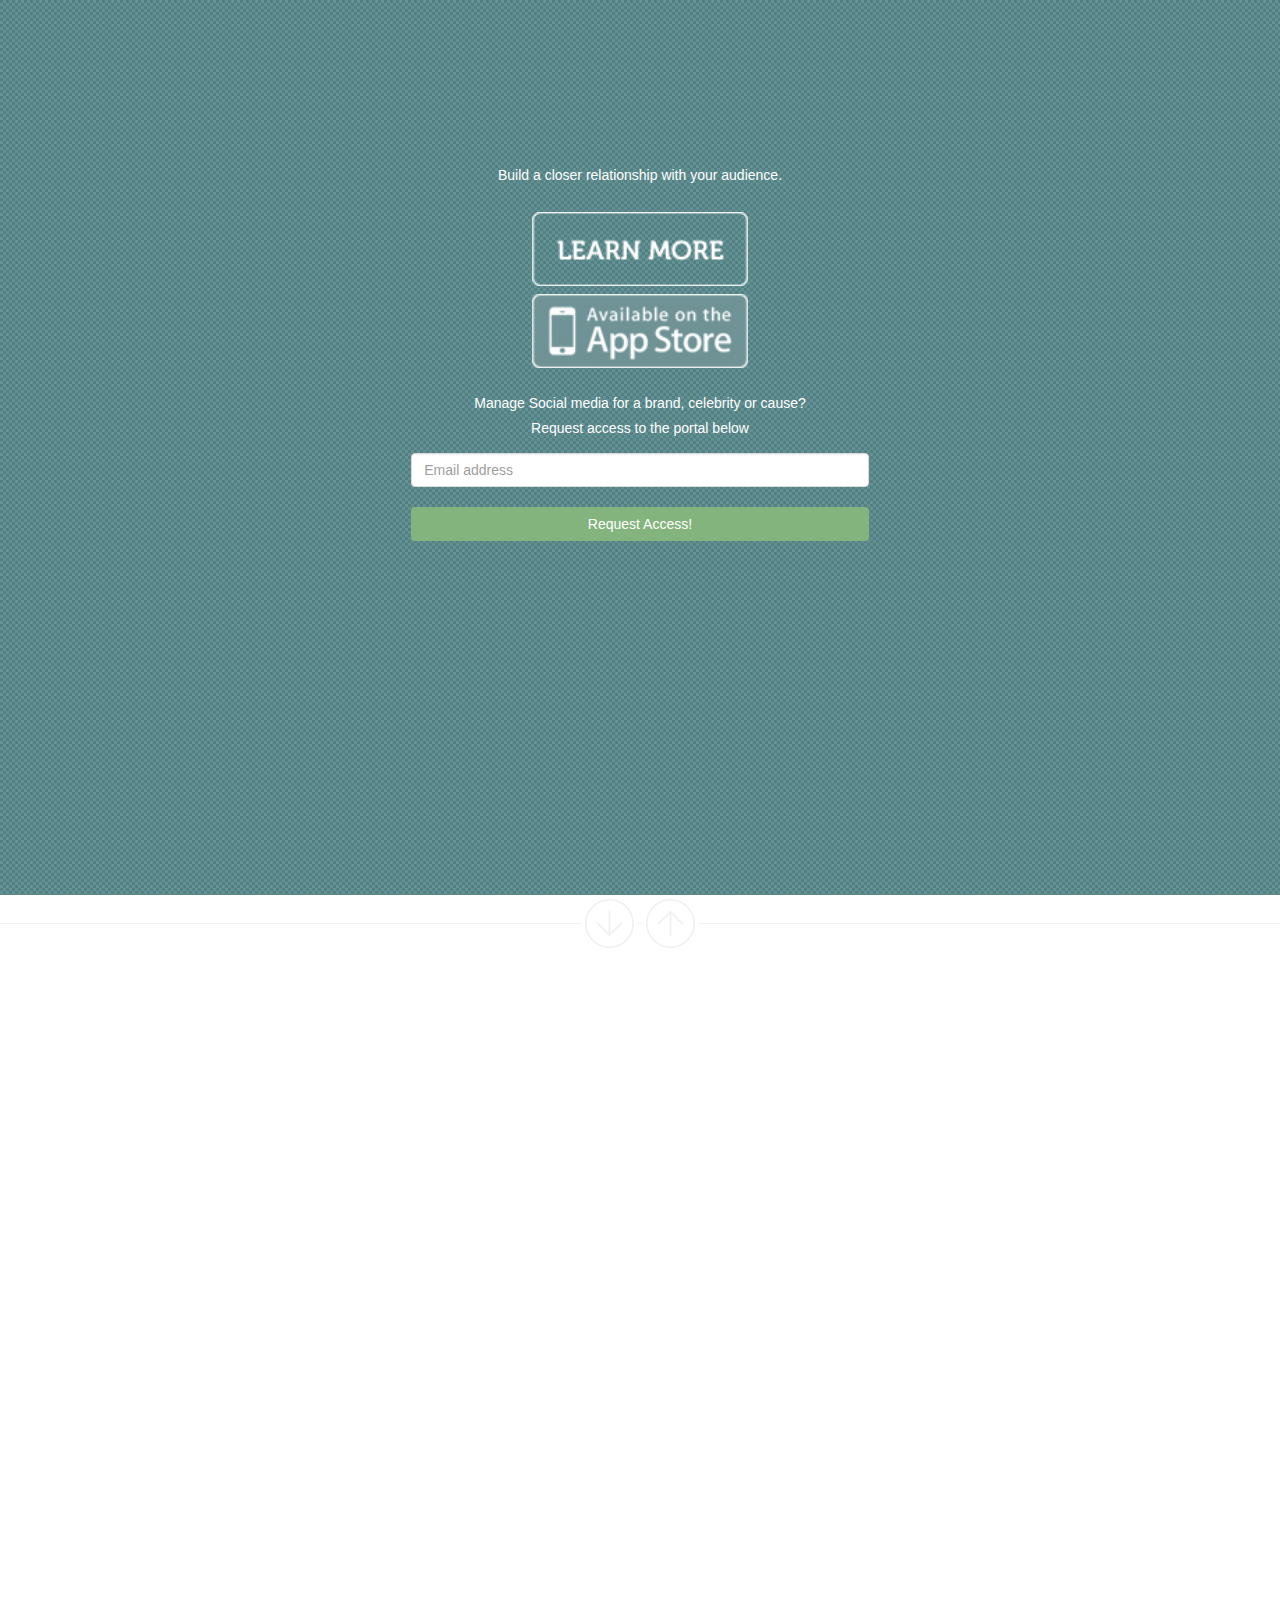
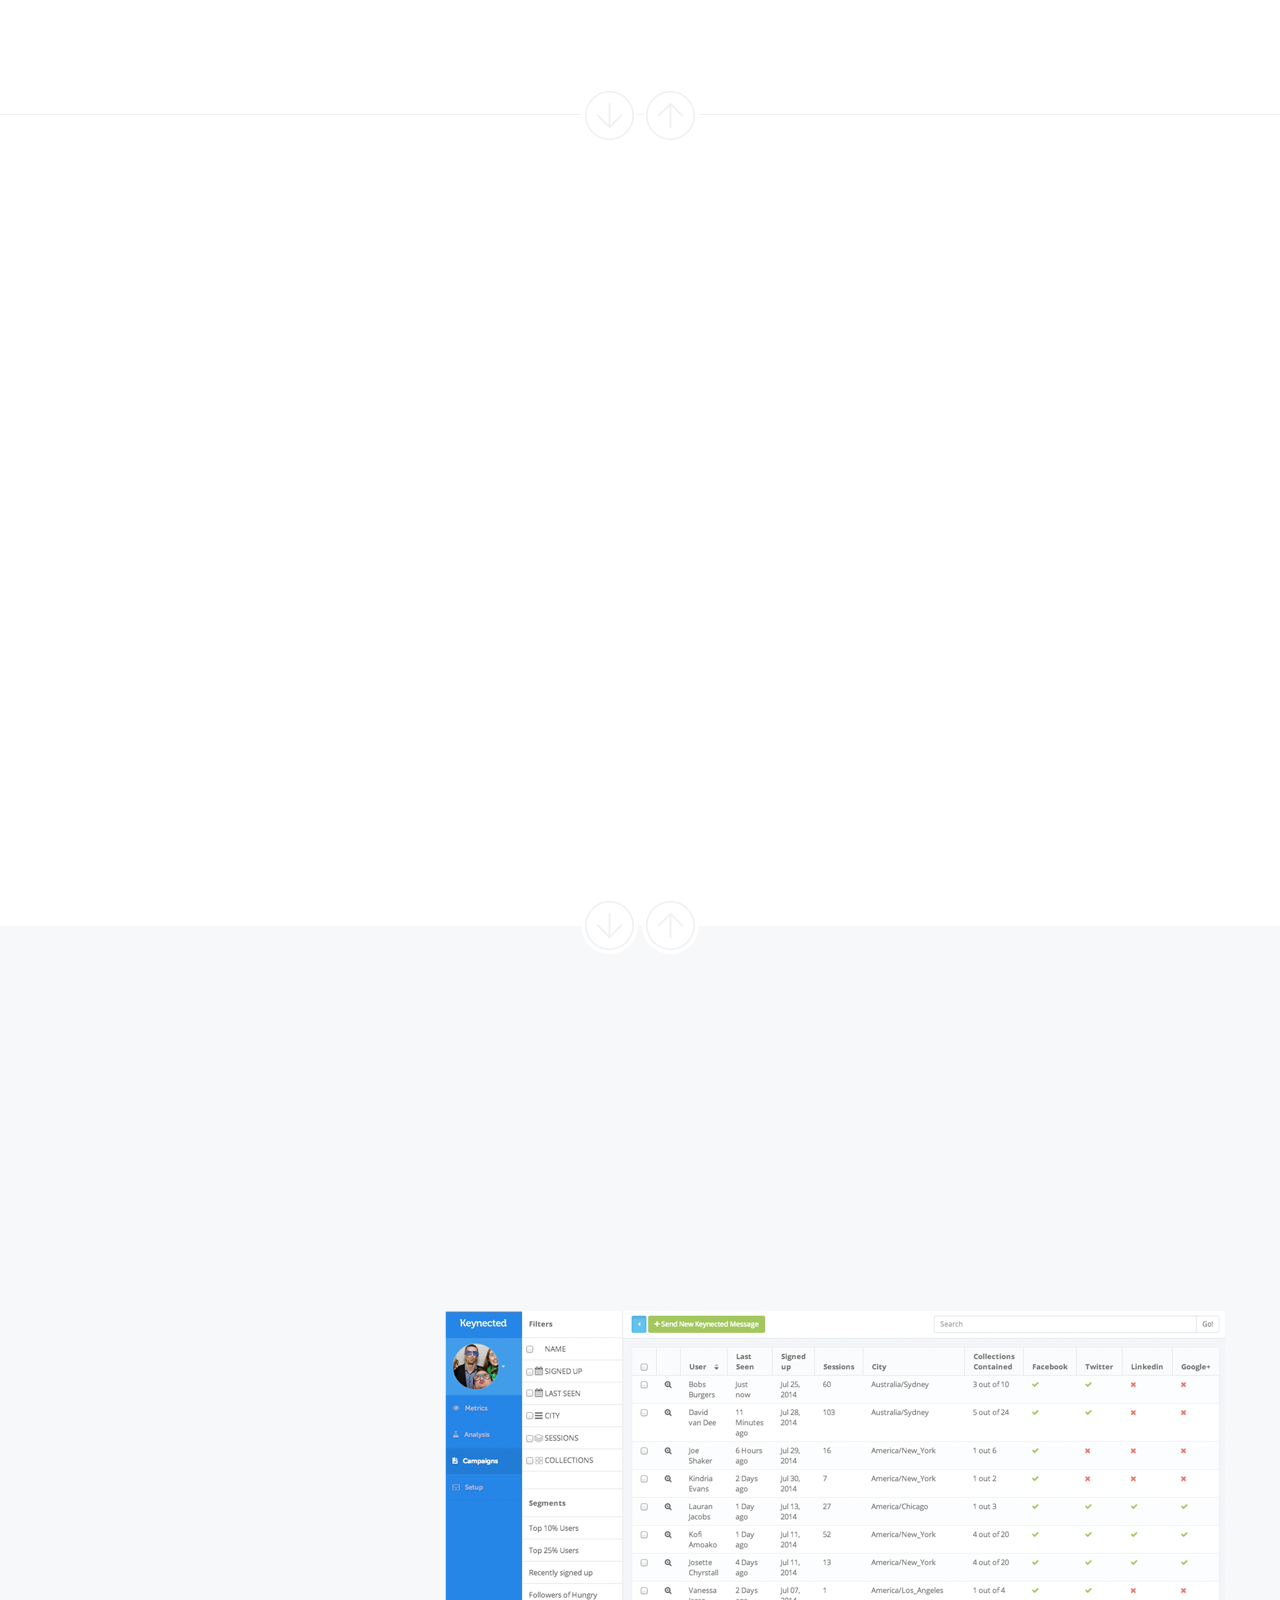
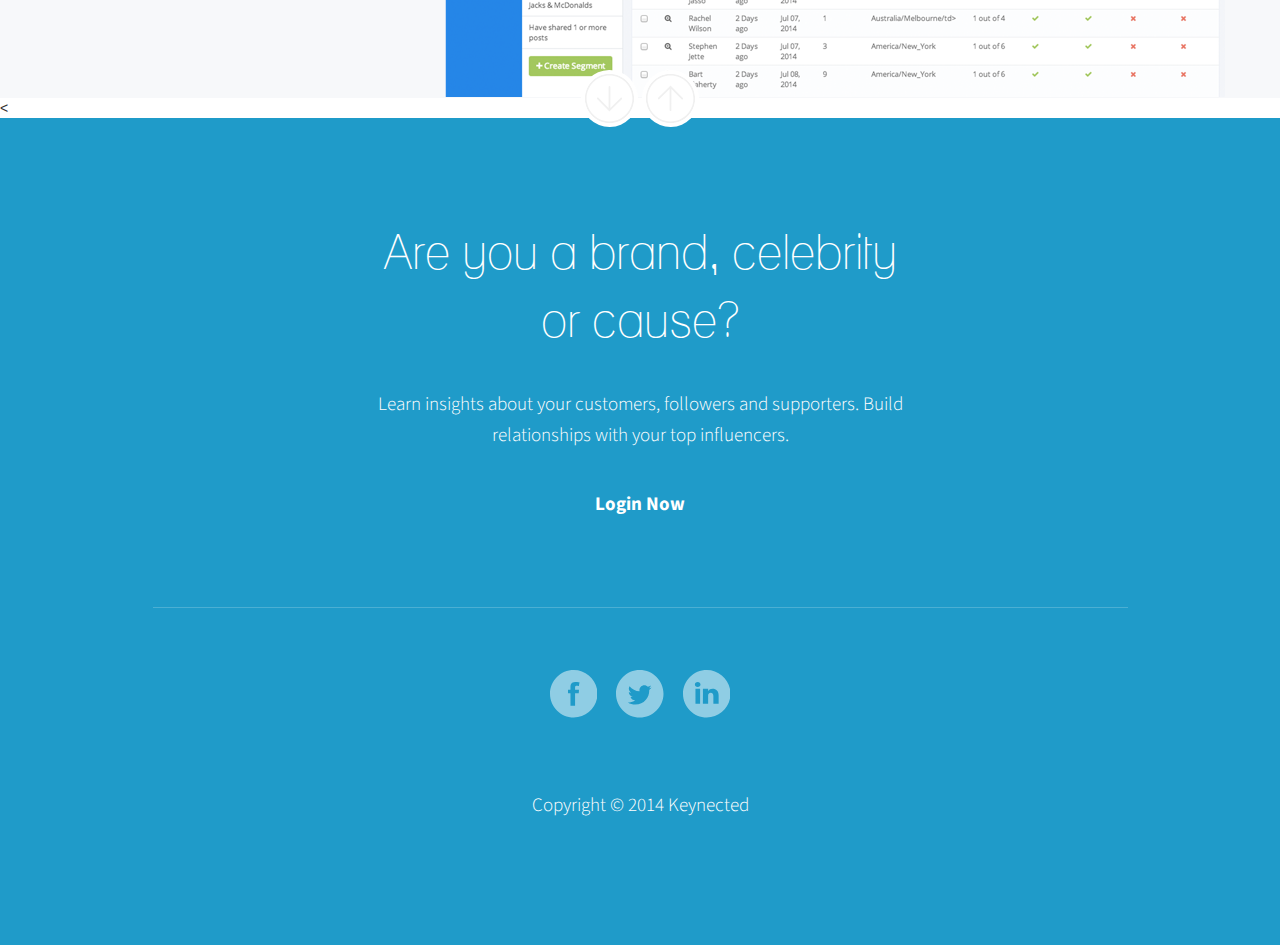
==== commit 2bbd104a: "asd" ====
--- a/index.html
+++ b/index.html
@@ -64,14 +64,14 @@
                 <!--<div class="inspiredSearchContentWrapper " style="background-image: url(images/bkgd.jpg);">-->
                 <!-- url(https://s-passets-ec.pinimg.com/webapp/style/app/desktop/images/inspired/bg_pasta.444ce754.jpg);">  -->
 
-                <div id="video-container">
-                    <!-- <video autoplay loop  width="30%" height="30%" bottom: 0 left= 0 right= 0 top= 0 position= absolute>
-                            <source src="video/video.mp4" type="video/mp4"/>
-                            <source src="video/video.ogg" type="video/ogg"/>
-                            <source src="video/video.webm" type="video/webm"/>
-                            Your browser does not support the video tag. We suggest you upgrade your browser.
-                    </video> -->
-                </div>
+                <!--<div id="video-container">-->
+                    <!--&lt;!&ndash; <video autoplay loop  width="30%" height="30%" bottom: 0 left= 0 right= 0 top= 0 position= absolute>-->
+                            <!--<source src="video/video.mp4" type="video/mp4"/>-->
+                            <!--<source src="video/video.ogg" type="video/ogg"/>-->
+                            <!--<source src="video/video.webm" type="video/webm"/>-->
+                            <!--Your browser does not support the video tag. We suggest you upgrade your browser.-->
+                    <!--</video> &ndash;&gt;-->
+                <!--</div>-->
                 <!-- end video-container -->
 
                 <div id="logo">
@@ -81,7 +81,9 @@
                 </div>
                 <!-- <div id="logo_header"><h5>Never miss out on the things you love.</h5></div> -->
                 <!--<div id="slogan"><h1>Unlock the secret to staying connected.</h1></div>-->
-                <div id="slogan">Build a closer relationship with your audience.</div>
+                <!--<div id="slogan">Build a closer relationship with your audience.</div>-->
+                <div class="request-access-c">Build a closer relationship with your audience.</div>
+                </br>
 
                 <style type="text/css">
                     #vertical-2 thead, #vertical-2 tbody {
@@ -91,10 +93,10 @@
 
                 <table id="vertical-2" class="cta4">
                     <thead>
-                    <tr>
-                        <th></th>
-                        <th></th>
-                    </tr>
+                    <!--<tr>-->
+                        <!--<th></th>-->
+                        <!--<th></th>-->
+                    <!--</tr>-->
                     </thead>
                     <tbody>
                     <tr>
@@ -113,10 +115,8 @@
                     </tbody>
                 </table>
 
-
-                <div class="request-access">Do you manage Social media for a brand, celebrity or cause?</div>
-                <div class="request-access-b">Request access to the analytics and messaging portal below</div>
-
+                <div class="request-access">Manage Social media for a brand, celebrity or cause?</div>
+                <div class="request-access-b">Request access to the portal below</div>
 
                 <div class="row signup">
 
@@ -319,7 +319,6 @@
                     </svg>
                     <div>
                         <h4>Pinterest meets Whatsapp</h4>
-
                         <p>Follow popular news collections of news feeds from social media. </p>
                     </div>
                 </div>
--- a/css/style.css
+++ b/css/style.css
@@ -288,7 +288,7 @@
     color:transparent;
     font-family: 'Source Sans Pro', sans-serif;
     font-size:1rem;
-    width:9.375rem;
+    width:11.375rem;
     margin-top:.4rem;
 /*    margin-left: 5%;*/
 /*    font-weight:100;
@@ -491,8 +491,8 @@
 }
 
 #logo {
-    margin-top: 3.875rem;
-    margin-bottom: 0.4rem;
+    margin-top: 0.675rem;
+    margin-bottom: 0.1rem;
     opacity:1;
 }
 
@@ -1053,7 +1053,7 @@
 }
 
 .signup {
-    padding-top: 25px;
+    padding-top: 15px;
 }
 
 .request-access {
@@ -1063,6 +1063,12 @@
 
 .request-access-b {
     padding-top: 5px;
+    color: #ffffff;
+}
+
+.request-access-c {
+    padding-top: 0px;
+    /*padding-top: 10px;*/
     color: #ffffff;
 }
 
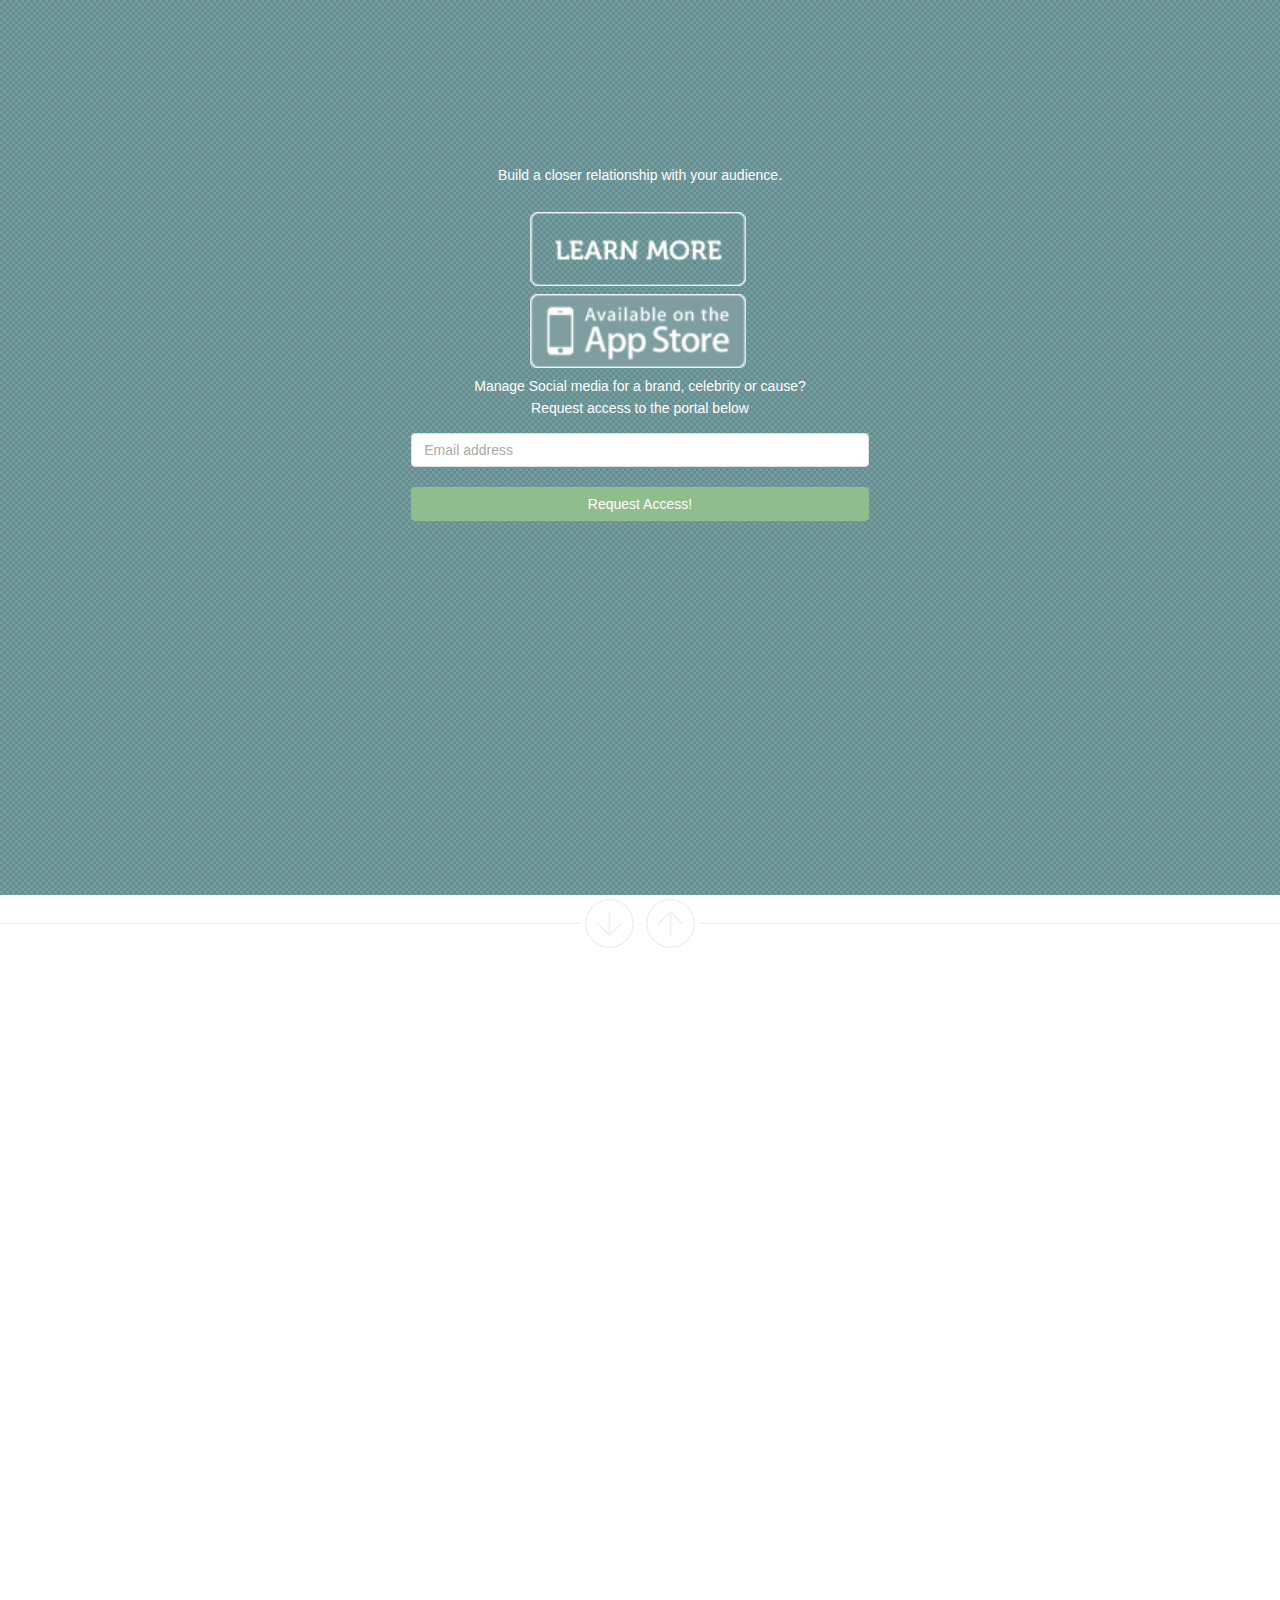
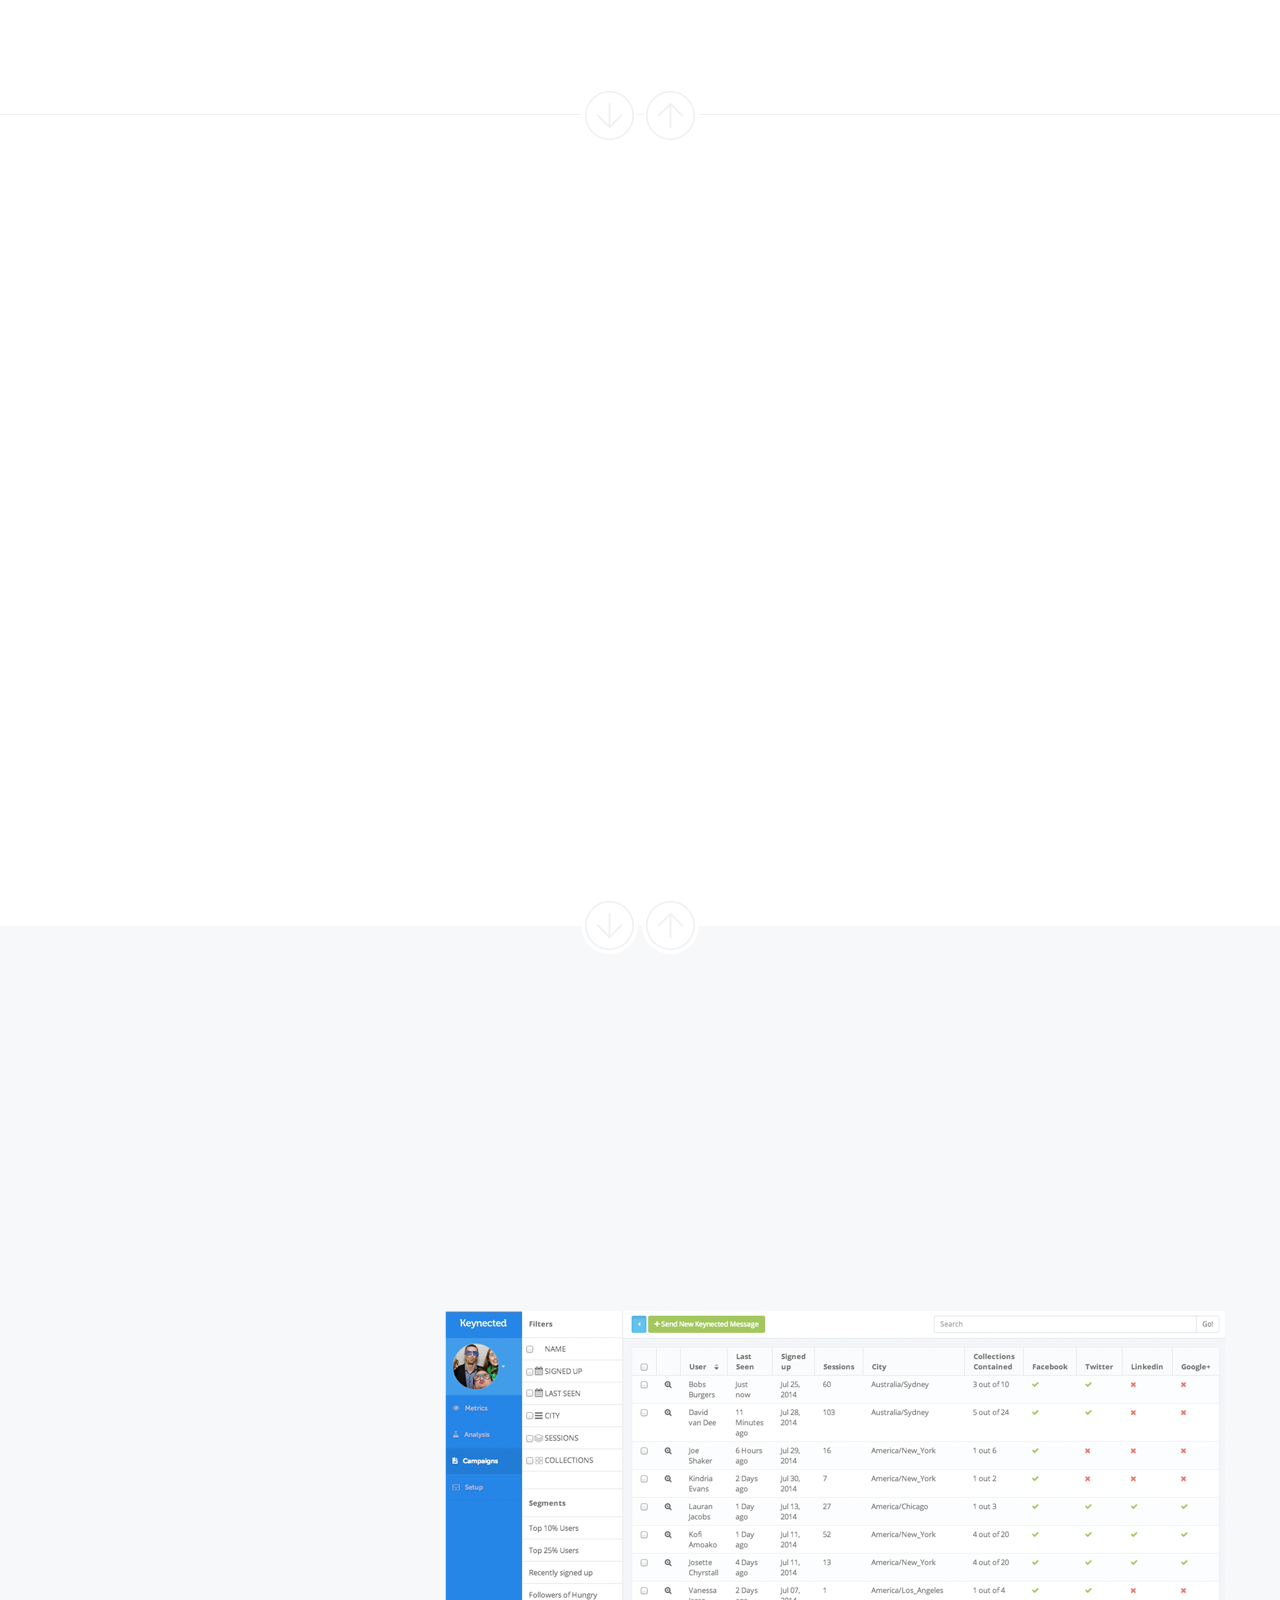
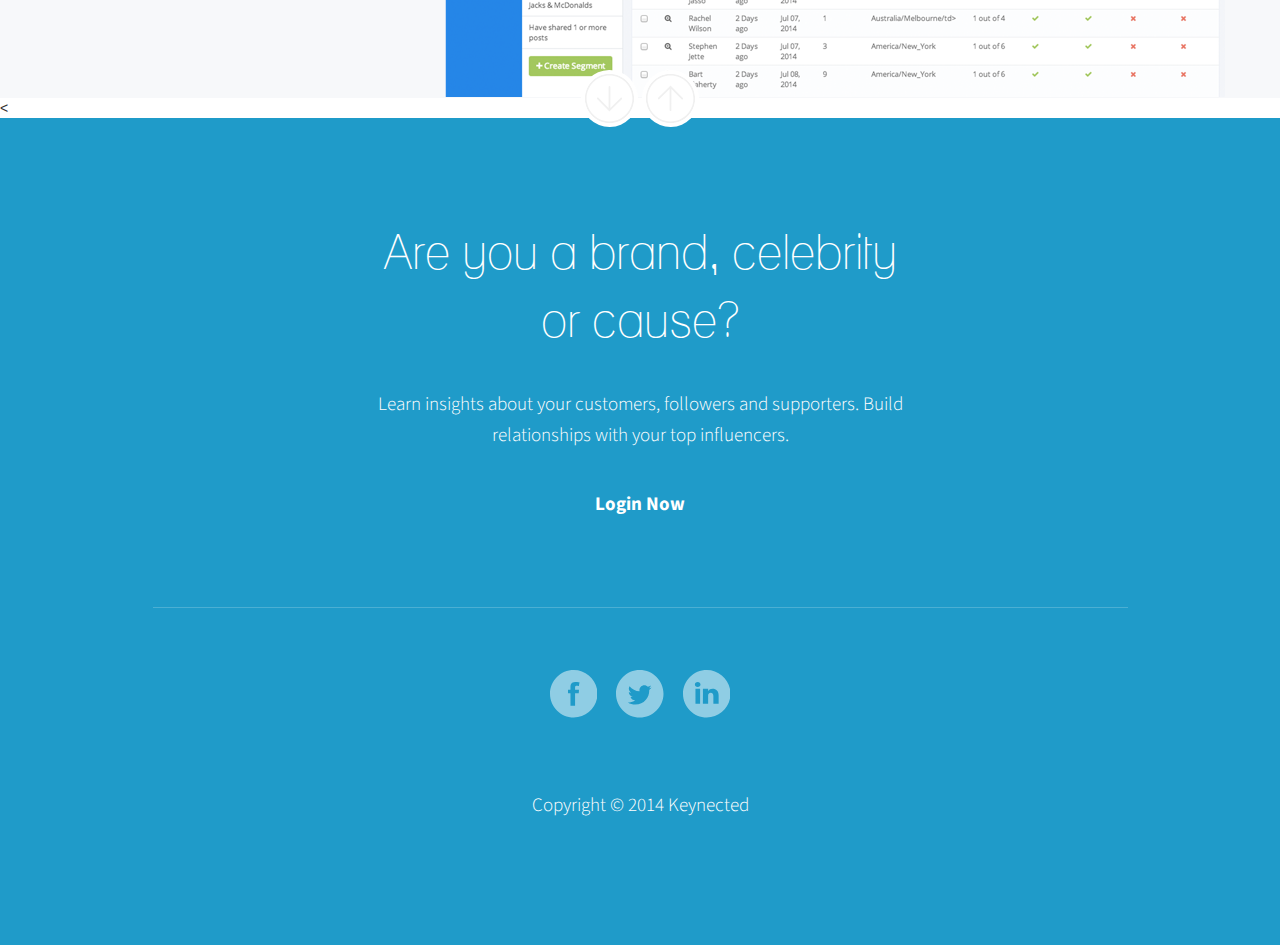
==== commit 0e69bd68: "." ====
--- a/index.html
+++ b/index.html
@@ -74,7 +74,7 @@
                 <!--</div>-->
                 <!-- end video-container -->
 
-                <div id="logo">
+                <div id="logo" >
                     <a href="#home">
                         <img src="images/logo_transparent2.png" alt="logo">
                     </a>
@@ -92,12 +92,12 @@
                 </style>
 
                 <table id="vertical-2" class="cta4">
-                    <thead>
-                    <!--<tr>-->
-                        <!--<th></th>-->
-                        <!--<th></th>-->
-                    <!--</tr>-->
-                    </thead>
+                    <!--<thead>-->
+                    <!--&lt;!&ndash;<tr>&ndash;&gt;-->
+                        <!--&lt;!&ndash;<th></th>&ndash;&gt;-->
+                        <!--&lt;!&ndash;<th></th>&ndash;&gt;-->
+                    <!--&lt;!&ndash;</tr>&ndash;&gt;-->
+                    <!--</thead>-->
                     <tbody>
                     <tr>
                         <!--<td><a href="#" class="cta1" id="button_more">Learn More</a></td>-->
--- a/css/style.css
+++ b/css/style.css
@@ -1057,12 +1057,12 @@
 }
 
 .request-access {
-    padding-top: 25px;
+    padding-top: 8px;
     color: #ffffff;
 }
 
 .request-access-b {
-    padding-top: 5px;
+    padding-top: 2px;
     color: #ffffff;
 }
 
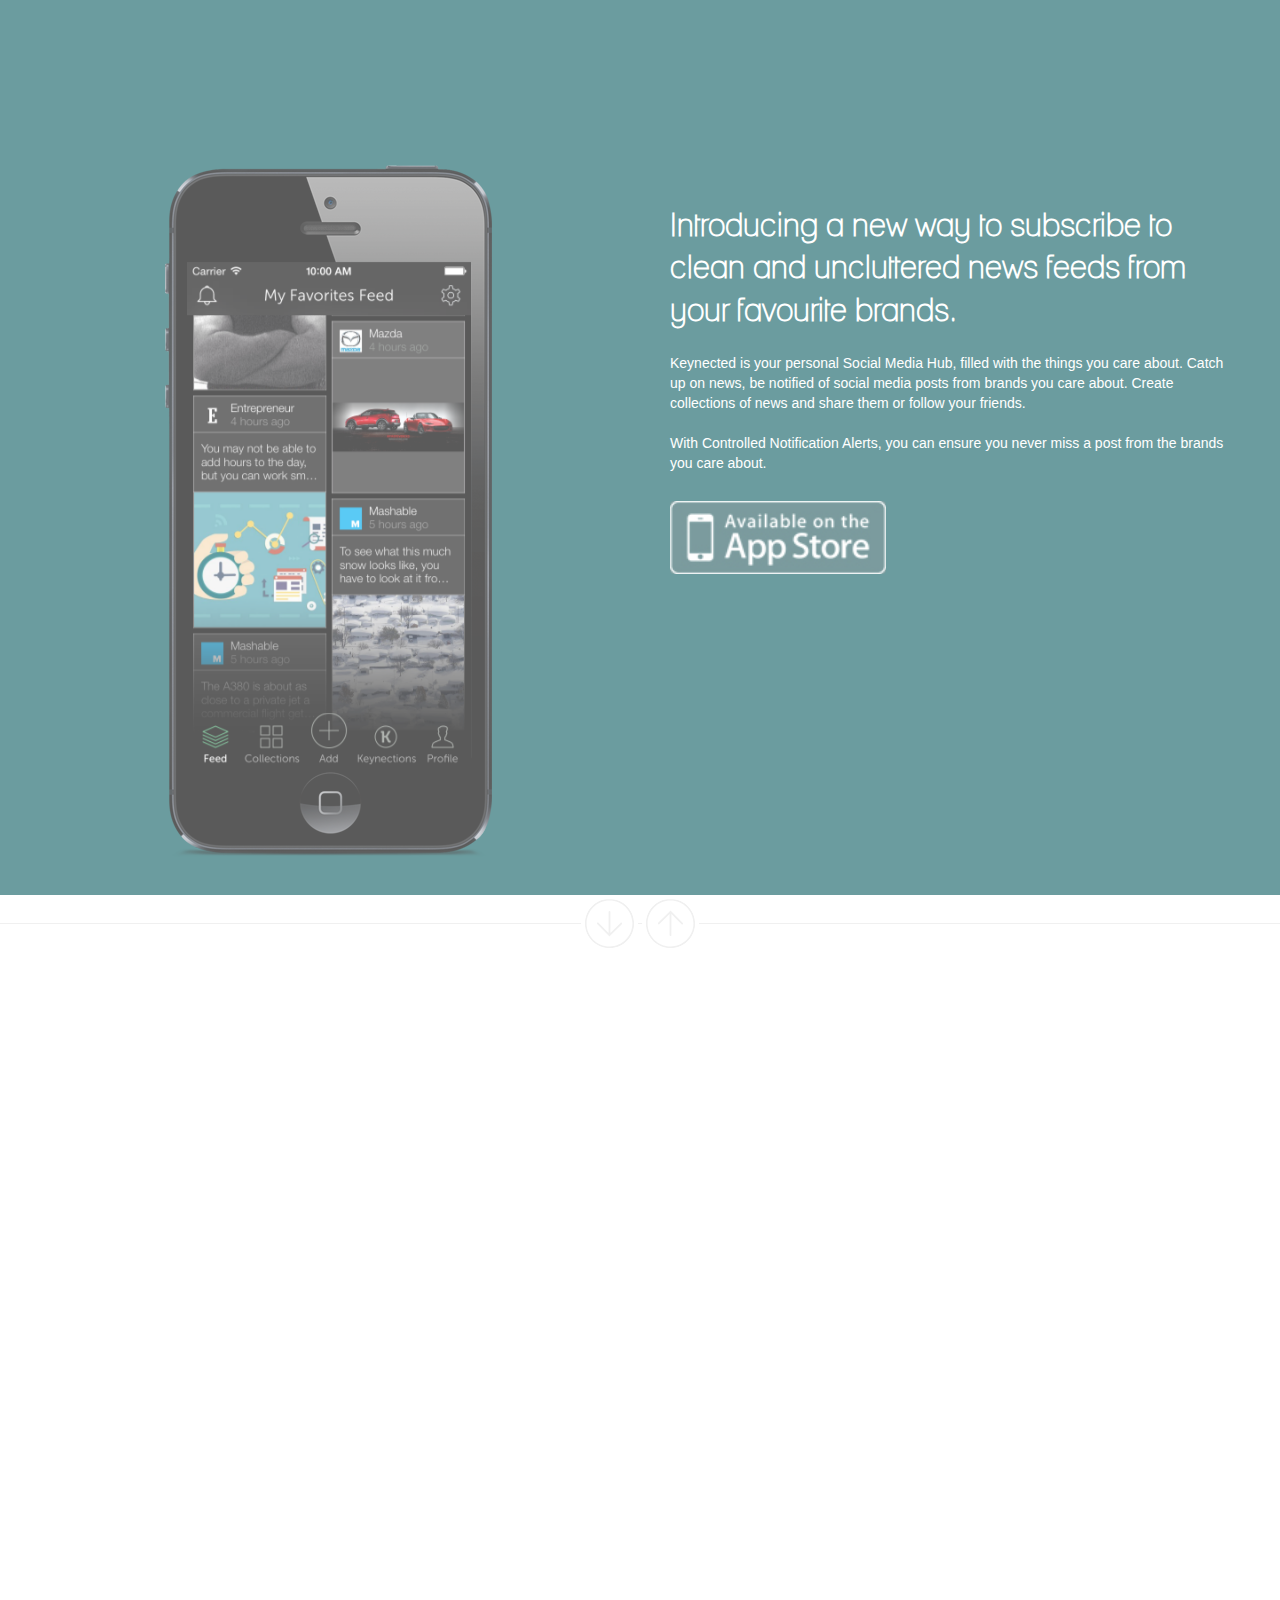
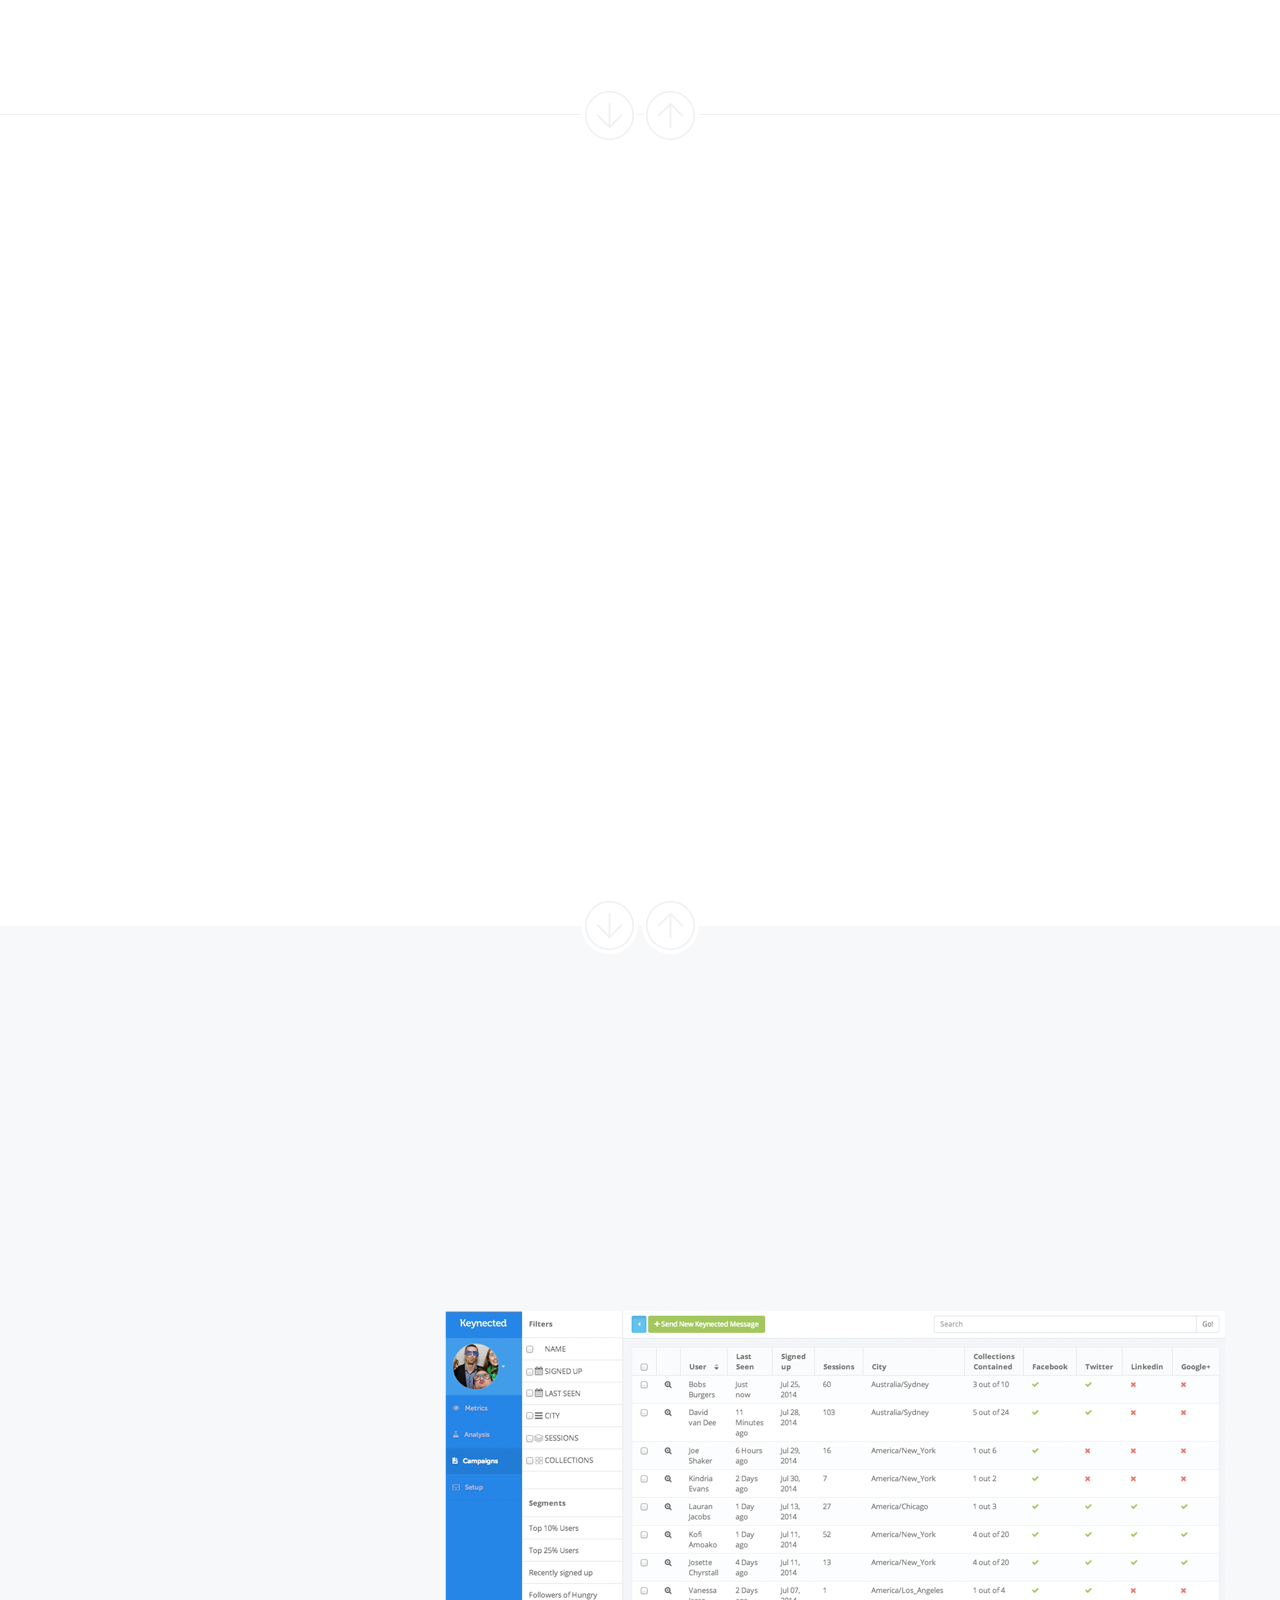
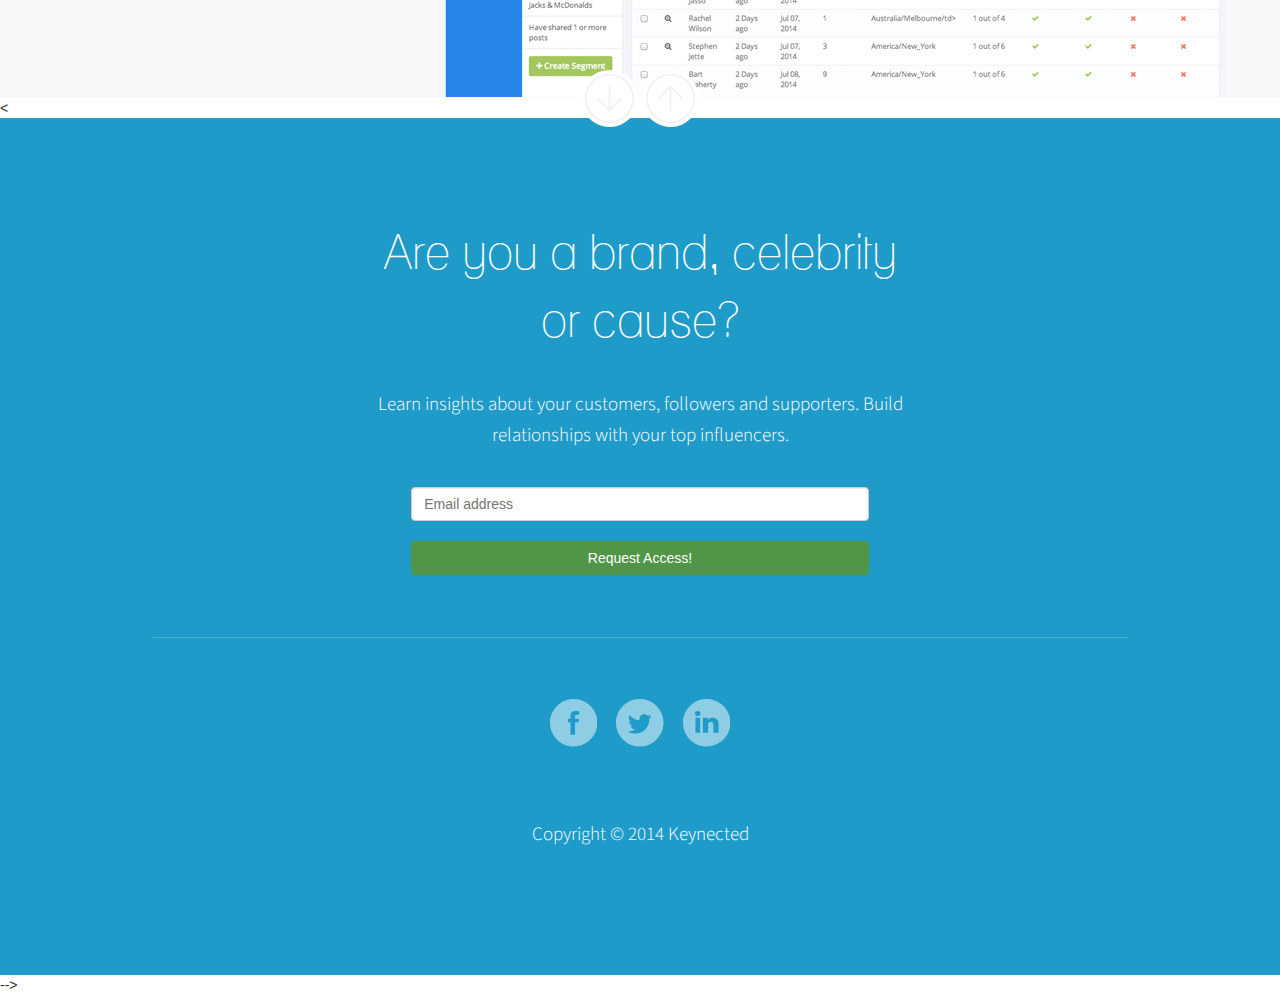
==== commit 2a62c1f3: "." ====
--- a/index.html
+++ b/index.html
@@ -16,6 +16,10 @@
     <link href="css/colors/torquoise.css" rel="stylesheet" media="screen">
     <link href="css/responsive.css" rel="stylesheet" media="screen">
 
+    <link rel="stylesheet" href="css/prettyPhoto.css">
+    <link rel="stylesheet" href="css/media.css">
+    <link rel="stylesheet" href="css/flexslider.css">
+
     <!-- Google fonts -->
     <link href="http://fonts.googleapis.com/css?family=Source+Sans+Pro:200,300,400,600,700,900,200italic,300italic,400italic,600italic,700italic,900italic"
           rel="stylesheet" type="text/css">
@@ -59,7 +63,12 @@
 <section id="home">
     <div class="container">
         <div class="row">
-            <div id="homescreen" class="col-sm-10 col-sm-offset-1 col-md-10 col-md-offset-1 col-lg-10 col-lg-offset-1">
+            <div id="logo" style="text-align: center">
+                <a href="#home">
+                    <img src="images/logo_transparent2.png" alt="logo">
+                </a>
+            </div>
+            <div id="homescreen" class="col-sm-10 col-sm-offset-1 col-md-10 col-md-offset-1 col-lg-10 col-lg-offset-1" style="margin-left:0%">
 
                 <!--<div class="inspiredSearchContentWrapper " style="background-image: url(images/bkgd.jpg);">-->
                 <!-- url(https://s-passets-ec.pinimg.com/webapp/style/app/desktop/images/inspired/bg_pasta.444ce754.jpg);">  -->
@@ -74,83 +83,74 @@
                 <!--</div>-->
                 <!-- end video-container -->
 
-                <div id="logo" >
-                    <a href="#home">
-                        <img src="images/logo_transparent2.png" alt="logo">
-                    </a>
-                </div>
-                <!-- <div id="logo_header"><h5>Never miss out on the things you love.</h5></div> -->
-                <!--<div id="slogan"><h1>Unlock the secret to staying connected.</h1></div>-->
-                <!--<div id="slogan">Build a closer relationship with your audience.</div>-->
-                <div class="request-access-c">Build a closer relationship with your audience.</div>
-                </br>
-
-                <style type="text/css">
-                    #vertical-2 thead, #vertical-2 tbody {
-                        display: inline-block;
-                    }
-                </style>
-
-                <table id="vertical-2" class="cta4">
-                    <!--<thead>-->
-                    <!--&lt;!&ndash;<tr>&ndash;&gt;-->
-                        <!--&lt;!&ndash;<th></th>&ndash;&gt;-->
-                        <!--&lt;!&ndash;<th></th>&ndash;&gt;-->
-                    <!--&lt;!&ndash;</tr>&ndash;&gt;-->
-                    <!--</thead>-->
-                    <tbody>
-                    <tr>
-                        <!--<td><a href="#" class="cta1" id="button_more">Learn More</a></td>-->
-                        <td><a href="#">
-                            <img src="images/lm2.png" type="image/jpg" id="button_more" class="cta3" alt="logo">
-                        </a></td>
-                        <td>.</td>
-                    </tr>
-                    <tr>
-                        <td><a href="https://itunes.apple.com/au/app/keynected/id826163476?mt=8" class="cta3">
-                            <img src="images/apps.jpg" type="image/jpg" id="button_download" class="cta3" alt="logo">
-                            <!-- <object href="#" type="image/jpg" id="button_download" class="cta3" data="images/apps.jpg" >Your browser does not support SVG</object> -->
-                        </a></td>
-                    </tr>
-                    </tbody>
-                </table>
-
-                <div class="request-access">Manage Social media for a brand, celebrity or cause?</div>
-                <div class="request-access-b">Request access to the portal below</div>
-
-                <div class="row signup">
-
-                    <div class="col-md-6 col-md-offset-3">
-                        <!-- Begin MailChimp Signup Form -->
-                        <form action="http://keynected.us3.list-manage2.com/subscribe/post?u=221dbb28e58684f167e141b9a&amp;id=bae7c76c87"
-                              method="post" id="mc-embedded-subscribe-form" name="mc-embedded-subscribe-form"
-                              class="validate" target="_blank" novalidate role="form">
-                            <input type="email" value="" name="EMAIL" class="form-control" id="mce-EMAIL"
-                                   placeholder="Email address" required>
-                            <!-- real people should not fill this in and expect good things - do not remove this or risk form bot signups-->
-                            <div style="position: absolute; left: -5000px;">
-                                <input type="text" name="b_221dbb28e58684f167e141b9a_bae7c76c87" value="">
+
+
+                <div class="container">
+                    <div class="row">
+                        <div class="col-sm-6 col-md-6  col-lg-6" style="text-align: right">
+                            <div id="iphone5-slider">
+                                <div class="flexslider">
+                                    <ul class="slides">
+                                    <li>
+                                        <img src="images/slides/s2.png" alt="slider" style="width: 284px;">
+                                    </li>
+                                    <li>
+                                        <img src="images/slides/s7.png" alt="slider" style="width: 284px;">
+                                    </li>
+                                    <li>
+                                        <img src="images/slides/s1.png" alt="slider" style="width: 284px;">
+                                    </li>
+                                    <li>
+                                        <img src="images/slides/s3.png" alt="slider" style="width: 284px;">
+                                    </li>
+                                    <li>
+                                        <img src="images/slides/s4.png" alt="slider" style="width: 284px;">
+                                    </li>
+                                    <li>
+                                        <img src="images/slides/s5.png" alt="slider" style="width: 284px;">
+                                    </li>
+                                        <li>
+                                            <img src="images/slides/s6.png" alt="slider" style="width: 284px;">
+                                        </li>
+                                        <li>
+                                            <img src="images/slides/10.png" alt="slider" style="width: 284px;">
+                                        </li>
+                                        <li>
+                                            <img src="images/slides/s8.png" alt="slider" style="width: 284px;">
+                                        </li>
+                                        <li>
+                                            <img src="images/slides/s9.png" alt="slider" style="width: 284px;">
+                                        </li>
+                                    </ul>
+                                </div> <!-- END FLEXSLIDER -->
+                            </div><!-- END IPHONE 5 SLIDER -->
+                        </div>
+
+                        <div class="col-sm-6 col-md-6 col-lg-6" style="text-align: left">
+                        <br/><br/>
+                        <h3 style="color: #ffffff">Introducing a new way to subscribe to clean and uncluttered news feeds from your favourite brands.</h3>
+                        <br/>
+                        <!--<div class="request-access-c">Keynected is your personal Social Media Hub, filled with the things you care about.-->
+                            <!--Catch up on news, be notified of social media posts from brands you care about.-->
+                            <!--Create collections of news and share them or follow your friends. </div>-->
+                            <!--<br/>-->
+                            <!--<div class="request-access-c">-->
+                            <!--With Controlled Notification Alerts, you can ensure you never miss a post from the brands you care about.-->
+                            <!--</div>-->
+                            <div class="request-access-c">Keynected is your personal Social Media Hub, filled with the things you care about.
+                                Catch up on news, be notified of social media posts from brands you care about.
+                                Create collections of news and share them or follow your friends. </div>
+                            <br/>
+                            <div class="request-access-c">
+                                With Controlled Notification Alerts, you can ensure you never miss a post from the brands you care about.
                             </div>
-                            <div class="clear">
-                                <br>
-                                <input type="submit" value="Request Access!" name="subscribe" id="mc-embedded-subscribe"
-                                       class="btn btn-warning  btn-lg btn-outline btn-block">
-                                <!--  class="btn btn-warning btn-lg btn-block"> -->
-                            </div>
-                            <!--</div>-->
-                        </form>
-                        <!--End mc_embed_signup-->
+                        <br/>
+                        <a href="https://itunes.apple.com/au/app/keynected/id826163476?mt=8" class="cta3">
+                        <img src="images/apps.jpg" type="image/jpg" id="button_download" class="cta3" alt="logo">
+                        </a>
+                     </div>
                     </div>
-                    <!-- <input type="image" class="cta3" data="images/apps.jpg">sd </input> -->
-                    <!-- <a href="https://itunes.apple.com/au/app/keynected/id826163476?mt=8" margin-top="225px"> -->
-                    <!-- <a href -->
-                    <!-- <a href="#" type="image/jpg" id="button_download" class="cta3" data="images/apps.jpg" margin-top="225px">Your browser does not support SVG</a> -->
-                    <!-- </a> -->
-                    <!-- <a href="#" class="cta2" id="button_download">Download Now</a>     -->
-                </div>
-
-
-                <!--<img src="images/homescreen.png" class="img-responsive" id="home_image" alt="img"> -->
+                </div>
             </div>
             <div class="clearfix"></div>
         </div>
@@ -499,7 +499,7 @@
                     influencers.
                 </p>
                 </br>
-                <a href="http://my.keynected.com" class="cta5" id="button_login">Login Now</a>
+                <!--<a href="http://my.keynected.com" class="cta5" id="button_login">Login Now</a>-->
                 <!-- <div id="newsletter_form">
                     <form action="php/send.php" method="post" class="subscribe-form" id="subscribe-form">
                         <input type="email" name="email" class="subscribe-input" placeholder="Enter your e-mail address..."  required>
@@ -507,6 +507,42 @@
                     </form>
                 </div>
                 <div id="preview"></div> -->
+
+
+
+            </div>
+
+            <div id="homescreen" class="col-sm-10 col-sm-offset-1 col-md-10 col-md-offset-1 col-lg-10 col-lg-offset-1">
+            <div class="row signup">
+
+                <div class="col-md-6 col-md-offset-3">
+                    <!-- Begin MailChimp Signup Form -->
+                    <form action="http://keynected.us3.list-manage2.com/subscribe/post?u=221dbb28e58684f167e141b9a&amp;id=bae7c76c87"
+                          method="post" id="mc-embedded-subscribe-form" name="mc-embedded-subscribe-form"
+                          class="validate" target="_blank" novalidate role="form">
+                        <input type="email" value="" name="EMAIL" class="form-control" id="mce-EMAIL"
+                               placeholder="Email address" required>
+                        <!-- real people should not fill this in and expect good things - do not remove this or risk form bot signups-->
+                        <div style="position: absolute; left: -5000px;">
+                            <input type="text" name="b_221dbb28e58684f167e141b9a_bae7c76c87" value="">
+                        </div>
+                        <div class="clear">
+                            <br>
+                            <input type="submit" value="Request Access!" name="subscribe" id="mc-embedded-subscribe"
+                                   class="btn btn-warning  btn-lg btn-outline btn-block">
+                            <!--  class="btn btn-warning btn-lg btn-block"> -->
+                        </div>
+                        <!--</div>-->
+                    </form>
+                    <!--End mc_embed_signup-->
+                </div>
+                <!-- <input type="image" class="cta3" data="images/apps.jpg">sd </input> -->
+                <!-- <a href="https://itunes.apple.com/au/app/keynected/id826163476?mt=8" margin-top="225px"> -->
+                <!-- <a href -->
+                <!-- <a href="#" type="image/jpg" id="button_download" class="cta3" data="images/apps.jpg" margin-top="225px">Your browser does not support SVG</a> -->
+                <!-- </a> -->
+                <!-- <a href="#" class="cta2" id="button_download">Download Now</a>     -->
+            </div>
             </div>
         </div>
 
@@ -563,6 +599,18 @@
 <script src="js/waypoints.min.js"></script>
 <script src="js/owl.carousel.min.js"></script>
 <script src="js/nivo-lightbox.min.js"></script>
+
+<!--<script type="text/javascript" src="http://ajax.googleapis.com/ajax/libs/jquery/1.8.2/jquery.min.js"></script><!-- jQuery main file -->-->
+<script src="js/jquery.prettyPhoto.js" type="text/javascript"></script>
+<!--<script src="js/1.8.2/jquery.min.js" type="text/javascript"></script>-->
+<script src="js/jquery.flexslider.js" type="text/javascript"></script>
+<script src="js/jquery.quovolver.js" type="text/javascript"></script>
+<!--<script src="js/jquery.tweet.js" type="text/javascript"></script>-->
+<!--<script src="js/jquery.form.js" type="text/javascript"></script>-->
+<script src="js/scripts.js" type="text/javascript"></script>
+
+
+
 <script type="text/javascript">
     $('document').ready(function () {
         $('#subscribe-form').ajaxForm({
--- a/css/style.css
+++ b/css/style.css
@@ -67,9 +67,20 @@
     margin-bottom:1.7rem;
 }
 
+#iphone5-slider {
+    background-image: url(../images/devices/iphone5black.png);
+    width: auto;
+    background-repeat: no-repeat;
+    margin-top: 0px;
+    /*margin-left: 200px;*/
+    overflow: hidden;
+    height: 698px;
+}
+
 h3 {
     font-size:1.7rem;
     line-height:2.25rem;
+    font-weight: 900;
 }
 
 h4 {
@@ -468,7 +479,7 @@
     height:100%;
     overflow: hidden;
     z-index:0;
-    background: url(../images/pattern.png) repeat;
+    /*background: url(../images/pattern.png) repeat;*/
     opacity:0.3;
 }
 
@@ -483,7 +494,6 @@
     text-align:center;
     position:relative;
     z-index:5;
-
 }
 
 #home_content {
@@ -1089,4 +1099,256 @@
     -moz-user-select: none;
     -ms-user-select: none;
     -o-user-select: none;
-}+}
+
+#iphone5-slider {
+    background-image: url(../images/devices/iphone5black.png);
+    width: auto;
+    background-repeat: no-repeat;
+    margin-top: 00px;
+    margin-left: 80px;
+    /*overflow: hidden;*/
+    height: 698px;
+}
+
+
+/* ------------------------------------------------------------------------ */
+/* IPHONE 5 SLIDER WITH HAND*/
+/* ------------------------------------------------------------------------ */
+/*#iphone5-handslider {*/
+    /*background-image: url(../images/devices/iphone5-handblack.png);*/
+    /*background-repeat: no-repeat;*/
+    /*margin-top: 0;*/
+    /*margin-left: -220px;*/
+    /*overflow: hidden;*/
+    /*height: 689px;*/
+    /*width: 564px;*/
+/*}*/
+/*#iphone5-handslider.white {*/
+    /*background-image: url(../images/devices/iphone5-hand.png);*/
+/*}*/
+/*#iphone5-handslider .flexslider,*/
+/*#iphone5-handslider .fixed-video-block {*/
+    /*left: 266px;*/
+    /*top: 70px;*/
+    /*width: 216px;*/
+/*}*/
+/* ------------------------------------------------------------------------ */
+/* IPHONE 4S SLIDER*/
+/* ------------------------------------------------------------------------ */
+/*#iphone4S-slider {*/
+    /*background-image: url(../images/devices/iphone4sblack.png);*/
+    /*width: auto;*/
+    /*background-repeat: no-repeat;*/
+    /*margin-top: 0px;*/
+    /*margin-left: 200px;*/
+    /*overflow: hidden;*/
+    /*height: 530px;*/
+/*}*/
+/*#iphone4S-slider.white {*/
+    /*background-image: url(../images/devices/iphone4s.png);*/
+/*}*/
+/*#iphone4S-slider .flexslider,#iphone4S-slider .fixed-video-block {*/
+    /*width: 284px;*/
+    /*left: 23px;*/
+    /*top: 108px;*/
+/*}*/
+
+/* ------------------------------------------------------------------------ */
+/* IPHONE 5 SLIDER*/
+/* ------------------------------------------------------------------------ */
+/*#iphone5-slider {*/
+    /*background-image: url(../images/devices/iphone5black.png);*/
+    /*width: auto;*/
+    /*background-repeat: no-repeat;*/
+    /*margin-top: 50px;*/
+    /*margin-left: 200px;*/
+    /*overflow: hidden;*/
+    /*height: 598px;*/
+/*}*/
+/*#iphone5-slider.white {*/
+    /*background-image: url(../images/devices/iphone5.png);*/
+/*}*/
+
+/*#iphone5-slider .flexslider, #iphone5-slider .fixed-video-block {*/
+    /*width: 284px;*/
+    /*left: 22px;*/
+    /*top: 97px;*/
+/*}*/
+
+@media (min-width: 768px) {
+    .animated {
+        -webkit-animation-duration: 1s;
+        -moz-animation-duration: 1s;
+        -o-animation-duration: 1s;
+        animation-duration: 1s;
+        -webkit-animation-fill-mode: both;
+        -moz-animation-fill-mode: both;
+        -o-animation-fill-mode: both;
+        animation-fill-mode: both;
+    }
+
+    @-webkit-keyframes fadeInUp {
+        0% {
+            opacity: 0;
+            -webkit-transform: translateY(20px);
+        }
+        100% {
+            opacity: 1;
+            -webkit-transform: translateY(0);
+        }
+    }
+    @-moz-keyframes fadeInUp {
+        0% {
+            opacity: 0;
+            -moz-transform: translateY(20px);
+        }
+        100% {
+            opacity: 1;
+            -moz-transform: translateY(0);
+        }
+    }
+    @-o-keyframes fadeInUp {
+        0% {
+            opacity: 0;
+            -o-transform: translateY(20px);
+        }
+        100% {
+            opacity: 1;
+            -o-transform: translateY(0);
+        }
+    }
+    @keyframes fadeInUp {
+        0% {
+            opacity: 0;
+            transform: translateY(20px);
+        }
+        100% {
+            opacity: 1;
+            transform: translateY(0);
+        }
+    }
+    .fadeInUp {
+        -webkit-animation-name: fadeInUp;
+        -moz-animation-name: fadeInUp;
+        -o-animation-name: fadeInUp;
+        animation-name: fadeInUp;
+    }
+
+    @-webkit-keyframes rotateInUpLeft {
+        0% {
+            -webkit-transform-origin: left bottom;
+            -webkit-transform: rotate(10deg);
+            opacity: 0;
+        }
+        100% {
+            -webkit-transform-origin: left bottom;
+            -webkit-transform: rotate(0);
+            opacity: 1;
+        }
+    }
+    @-moz-keyframes rotateInUpLeft {
+        0% {
+            -moz-transform-origin: left bottom;
+            -moz-transform: rotate(10deg);
+            opacity: 0;
+        }
+        100% {
+            -moz-transform-origin: left bottom;
+            -moz-transform: rotate(0);
+            opacity: 1;
+        }
+    }
+    @-o-keyframes rotateInUpLeft {
+        0% {
+            -o-transform-origin: left bottom;
+            -o-transform: rotate(10deg);
+            opacity: 0;
+        }
+        100% {
+            -o-transform-origin: left bottom;
+            -o-transform: rotate(0);
+            opacity: 1;
+        }
+    }
+    @keyframes rotateInUpLeft {
+        0% {
+            transform-origin: left bottom;
+            transform: rotate(10deg);
+            opacity: 0;
+        }
+        100% {
+            transform-origin: left bottom;
+            transform: rotate(0);
+            opacity: 1;
+        }
+    }
+    .rotateInUpLeft {
+        -webkit-animation-name: rotateInUpLeft;
+        -moz-animation-name: rotateInUpLeft;
+        -o-animation-name: rotateInUpLeft;
+        animation-name: rotateInUpLeft;
+        z-index: 0;
+    }
+
+    @-webkit-keyframes fadeInRight {
+        0% {
+            opacity: 0;
+            -webkit-transform: translateX(30px);
+        }
+        100% {
+            opacity: 1;
+            -webkit-transform: translateX(0);
+        }
+    }
+    @-moz-keyframes fadeInRight {
+        0% {
+            opacity: 0;
+            -moz-transform: translateX(30px);
+        }
+        100% {
+            opacity: 1;
+            -moz-transform: translateX(0);
+        }
+    }
+    @-o-keyframes fadeInRight {
+        0% {
+            opacity: 0;
+            -o-transform: translateX(30px);
+        }
+        100% {
+            opacity: 1;
+            -o-transform: translateX(0);
+        }
+    }
+    @keyframes fadeInRight {
+        0% {
+            opacity: 0;
+            transform: translateX(30px);
+        }
+        100% {
+            opacity: 1;
+            transform: translateX(0);
+        }
+    }
+    .fadeInRight {
+        -webkit-animation-name: fadeInRight;
+        -moz-animation-name: fadeInRight;
+        -o-animation-name: fadeInRight;
+        animation-name: fadeInRight;
+    }
+
+    .delay2s {
+        animation-delay: 0.5s /* W3C and Opera */;
+        -moz-animation-delay: 0.5s /* Firefox */;
+        -webkit-animation-delay: 0.5s /* Safari and Chrome */;
+    }
+
+    .delay3s {
+        animation-delay: 1s /* W3C and Opera */;
+        -moz-animation-delay: 1s /* Firefox */;
+        -webkit-animation-delay: 1s /* Safari and Chrome */;
+    }
+
+}
+
--- a/css/prettyPhoto.css
+++ b/css/prettyPhoto.css
@@ -0,0 +1,170 @@
+div.pp_default .pp_top,div.pp_default .pp_top .pp_middle,div.pp_default .pp_top .pp_left,div.pp_default .pp_top .pp_right,div.pp_default .pp_bottom,div.pp_default .pp_bottom .pp_left,div.pp_default .pp_bottom .pp_middle,div.pp_default .pp_bottom .pp_right{height:13px}
+div.pp_default .pp_top .pp_left{background:url(../images/prettyPhoto/default/sprite.png) -78px -93px no-repeat}
+div.pp_default .pp_top .pp_middle{background:url(../images/prettyPhoto/default/sprite_x.png) top left repeat-x}
+div.pp_default .pp_top .pp_right{background:url(../images/prettyPhoto/default/sprite.png) -112px -93px no-repeat}
+div.pp_default .pp_content .ppt{color:#f8f8f8}
+div.pp_default .pp_content_container .pp_left{background:url(../images/prettyPhoto/default/sprite_y.png) -7px 0 repeat-y;padding-left:13px}
+div.pp_default .pp_content_container .pp_right{background:url(../images/prettyPhoto/default/sprite_y.png) top right repeat-y;padding-right:13px}
+div.pp_default .pp_next:hover{background:url(../images/prettyPhoto/default/sprite_next.png) center right no-repeat;cursor:pointer}
+div.pp_default .pp_previous:hover{background:url(../images/prettyPhoto/default/sprite_prev.png) center left no-repeat;cursor:pointer}
+div.pp_default .pp_expand{background:url(../images/prettyPhoto/default/sprite.png) 0 -29px no-repeat;cursor:pointer;width:28px;height:28px}
+div.pp_default .pp_expand:hover{background:url(../images/prettyPhoto/default/sprite.png) 0 -56px no-repeat;cursor:pointer}
+div.pp_default .pp_contract{background:url(../images/prettyPhoto/default/sprite.png) 0 -84px no-repeat;cursor:pointer;width:28px;height:28px}
+div.pp_default .pp_contract:hover{background:url(../images/prettyPhoto/default/sprite.png) 0 -113px no-repeat;cursor:pointer}
+div.pp_default .pp_close{width:30px;height:30px;background:url(../images/prettyPhoto/default/sprite.png) 2px 1px no-repeat;cursor:pointer}
+div.pp_default .pp_gallery ul li a{background:url(../images/prettyPhoto/default/default_thumb.png) center center #f8f8f8;border:1px solid #aaa}
+div.pp_default .pp_social{margin-top:7px}
+div.pp_default .pp_gallery a.pp_arrow_previous,div.pp_default .pp_gallery a.pp_arrow_next{position:static;left:auto}
+div.pp_default .pp_nav .pp_play,div.pp_default .pp_nav .pp_pause{background:url(../images/prettyPhoto/default/sprite.png) -51px 1px no-repeat;height:30px;width:30px}
+div.pp_default .pp_nav .pp_pause{background-position:-51px -29px}
+div.pp_default a.pp_arrow_previous,div.pp_default a.pp_arrow_next{background:url(../images/prettyPhoto/default/sprite.png) -31px -3px no-repeat;height:20px;width:20px;margin:4px 0 0}
+div.pp_default a.pp_arrow_next{left:52px;background-position:-82px -3px}
+div.pp_default .pp_content_container .pp_details{margin-top:5px}
+div.pp_default .pp_nav{clear:none;height:30px;width:110px;position:relative}
+div.pp_default .pp_nav .currentTextHolder{font-family:Georgia;font-style:italic;color:#999;font-size:11px;left:75px;line-height:25px;position:absolute;top:2px;margin:0;padding:0 0 0 10px}
+div.pp_default .pp_close:hover,div.pp_default .pp_nav .pp_play:hover,div.pp_default .pp_nav .pp_pause:hover,div.pp_default .pp_arrow_next:hover,div.pp_default .pp_arrow_previous:hover{opacity:0.7}
+div.pp_default .pp_description{font-size:11px;font-weight:700;line-height:14px;margin:5px 50px 5px 0}
+div.pp_default .pp_bottom .pp_left{background:url(../images/prettyPhoto/default/sprite.png) -78px -127px no-repeat}
+div.pp_default .pp_bottom .pp_middle{background:url(../images/prettyPhoto/default/sprite_x.png) bottom left repeat-x}
+div.pp_default .pp_bottom .pp_right{background:url(../images/prettyPhoto/default/sprite.png) -112px -127px no-repeat}
+div.pp_default .pp_loaderIcon{background:url(../images/prettyPhoto/default/loader.gif) center center no-repeat}
+div.light_rounded .pp_top .pp_left{background:url(../images/prettyPhoto/light_rounded/sprite.png) -88px -53px no-repeat}
+div.light_rounded .pp_top .pp_right{background:url(../images/prettyPhoto/light_rounded/sprite.png) -110px -53px no-repeat}
+div.light_rounded .pp_next:hover{background:url(../images/prettyPhoto/light_rounded/btnNext.png) center right no-repeat;cursor:pointer}
+div.light_rounded .pp_previous:hover{background:url(../images/prettyPhoto/light_rounded/btnPrevious.png) center left no-repeat;cursor:pointer}
+div.light_rounded .pp_expand{background:url(../images/prettyPhoto/light_rounded/sprite.png) -31px -26px no-repeat;cursor:pointer}
+div.light_rounded .pp_expand:hover{background:url(../images/prettyPhoto/light_rounded/sprite.png) -31px -47px no-repeat;cursor:pointer}
+div.light_rounded .pp_contract{background:url(../images/prettyPhoto/light_rounded/sprite.png) 0 -26px no-repeat;cursor:pointer}
+div.light_rounded .pp_contract:hover{background:url(../images/prettyPhoto/light_rounded/sprite.png) 0 -47px no-repeat;cursor:pointer}
+div.light_rounded .pp_close{width:75px;height:22px;background:url(../images/prettyPhoto/light_rounded/sprite.png) -1px -1px no-repeat;cursor:pointer}
+div.light_rounded .pp_nav .pp_play{background:url(../images/prettyPhoto/light_rounded/sprite.png) -1px -100px no-repeat;height:15px;width:14px}
+div.light_rounded .pp_nav .pp_pause{background:url(../images/prettyPhoto/light_rounded/sprite.png) -24px -100px no-repeat;height:15px;width:14px}
+div.light_rounded .pp_arrow_previous{background:url(../images/prettyPhoto/light_rounded/sprite.png) 0 -71px no-repeat}
+div.light_rounded .pp_arrow_next{background:url(../images/prettyPhoto/light_rounded/sprite.png) -22px -71px no-repeat}
+div.light_rounded .pp_bottom .pp_left{background:url(../images/prettyPhoto/light_rounded/sprite.png) -88px -80px no-repeat}
+div.light_rounded .pp_bottom .pp_right{background:url(../images/prettyPhoto/light_rounded/sprite.png) -110px -80px no-repeat}
+div.dark_rounded .pp_top .pp_left{background:url(../images/prettyPhoto/dark_rounded/sprite.png) -88px -53px no-repeat}
+div.dark_rounded .pp_top .pp_right{background:url(../images/prettyPhoto/dark_rounded/sprite.png) -110px -53px no-repeat}
+div.dark_rounded .pp_content_container .pp_left{background:url(../images/prettyPhoto/dark_rounded/contentPattern.png) top left repeat-y}
+div.dark_rounded .pp_content_container .pp_right{background:url(../images/prettyPhoto/dark_rounded/contentPattern.png) top right repeat-y}
+div.dark_rounded .pp_next:hover{background:url(../images/prettyPhoto/dark_rounded/btnNext.png) center right no-repeat;cursor:pointer}
+div.dark_rounded .pp_previous:hover{background:url(../images/prettyPhoto/dark_rounded/btnPrevious.png) center left no-repeat;cursor:pointer}
+div.dark_rounded .pp_expand{background:url(../images/prettyPhoto/dark_rounded/sprite.png) -31px -26px no-repeat;cursor:pointer}
+div.dark_rounded .pp_expand:hover{background:url(../images/prettyPhoto/dark_rounded/sprite.png) -31px -47px no-repeat;cursor:pointer}
+div.dark_rounded .pp_contract{background:url(../images/prettyPhoto/dark_rounded/sprite.png) 0 -26px no-repeat;cursor:pointer}
+div.dark_rounded .pp_contract:hover{background:url(../images/prettyPhoto/dark_rounded/sprite.png) 0 -47px no-repeat;cursor:pointer}
+div.dark_rounded .pp_close{width:75px;height:22px;background:url(../images/prettyPhoto/dark_rounded/sprite.png) -1px -1px no-repeat;cursor:pointer}
+div.dark_rounded .pp_description{margin-right:85px;color:#fff}
+div.dark_rounded .pp_nav .pp_play{background:url(../images/prettyPhoto/dark_rounded/sprite.png) -1px -100px no-repeat;height:15px;width:14px}
+div.dark_rounded .pp_nav .pp_pause{background:url(../images/prettyPhoto/dark_rounded/sprite.png) -24px -100px no-repeat;height:15px;width:14px}
+div.dark_rounded .pp_arrow_previous{background:url(../images/prettyPhoto/dark_rounded/sprite.png) 0 -71px no-repeat}
+div.dark_rounded .pp_arrow_next{background:url(../images/prettyPhoto/dark_rounded/sprite.png) -22px -71px no-repeat}
+div.dark_rounded .pp_bottom .pp_left{background:url(../images/prettyPhoto/dark_rounded/sprite.png) -88px -80px no-repeat}
+div.dark_rounded .pp_bottom .pp_right{background:url(../images/prettyPhoto/dark_rounded/sprite.png) -110px -80px no-repeat}
+div.dark_rounded .pp_loaderIcon{background:url(../images/prettyPhoto/dark_rounded/loader.gif) center center no-repeat}
+div.dark_square .pp_left,div.dark_square .pp_middle,div.dark_square .pp_right,div.dark_square .pp_content{background:#000}
+div.dark_square .pp_description{color:#fff;margin:0 85px 0 0}
+div.dark_square .pp_loaderIcon{background:url(../images/prettyPhoto/dark_square/loader.gif) center center no-repeat}
+div.dark_square .pp_expand{background:url(../images/prettyPhoto/dark_square/sprite.png) -31px -26px no-repeat;cursor:pointer}
+div.dark_square .pp_expand:hover{background:url(../images/prettyPhoto/dark_square/sprite.png) -31px -47px no-repeat;cursor:pointer}
+div.dark_square .pp_contract{background:url(../images/prettyPhoto/dark_square/sprite.png) 0 -26px no-repeat;cursor:pointer}
+div.dark_square .pp_contract:hover{background:url(../images/prettyPhoto/dark_square/sprite.png) 0 -47px no-repeat;cursor:pointer}
+div.dark_square .pp_close{width:75px;height:22px;background:url(../images/prettyPhoto/dark_square/sprite.png) -1px -1px no-repeat;cursor:pointer}
+div.dark_square .pp_nav{clear:none}
+div.dark_square .pp_nav .pp_play{background:url(../images/prettyPhoto/dark_square/sprite.png) -1px -100px no-repeat;height:15px;width:14px}
+div.dark_square .pp_nav .pp_pause{background:url(../images/prettyPhoto/dark_square/sprite.png) -24px -100px no-repeat;height:15px;width:14px}
+div.dark_square .pp_arrow_previous{background:url(../images/prettyPhoto/dark_square/sprite.png) 0 -71px no-repeat}
+div.dark_square .pp_arrow_next{background:url(../images/prettyPhoto/dark_square/sprite.png) -22px -71px no-repeat}
+div.dark_square .pp_next:hover{background:url(../images/prettyPhoto/dark_square/btnNext.png) center right no-repeat;cursor:pointer}
+div.dark_square .pp_previous:hover{background:url(../images/prettyPhoto/dark_square/btnPrevious.png) center left no-repeat;cursor:pointer}
+div.light_square .pp_expand{background:url(../images/prettyPhoto/light_square/sprite.png) -31px -26px no-repeat;cursor:pointer}
+div.light_square .pp_expand:hover{background:url(../images/prettyPhoto/light_square/sprite.png) -31px -47px no-repeat;cursor:pointer}
+div.light_square .pp_contract{background:url(../images/prettyPhoto/light_square/sprite.png) 0 -26px no-repeat;cursor:pointer}
+div.light_square .pp_contract:hover{background:url(../images/prettyPhoto/light_square/sprite.png) 0 -47px no-repeat;cursor:pointer}
+div.light_square .pp_close{width:75px;height:22px;background:url(../images/prettyPhoto/light_square/sprite.png) -1px -1px no-repeat;cursor:pointer}
+div.light_square .pp_nav .pp_play{background:url(../images/prettyPhoto/light_square/sprite.png) -1px -100px no-repeat;height:15px;width:14px}
+div.light_square .pp_nav .pp_pause{background:url(../images/prettyPhoto/light_square/sprite.png) -24px -100px no-repeat;height:15px;width:14px}
+div.light_square .pp_arrow_previous{background:url(../images/prettyPhoto/light_square/sprite.png) 0 -71px no-repeat}
+div.light_square .pp_arrow_next{background:url(../images/prettyPhoto/light_square/sprite.png) -22px -71px no-repeat}
+div.light_square .pp_next:hover{background:url(../images/prettyPhoto/light_square/btnNext.png) center right no-repeat;cursor:pointer}
+div.light_square .pp_previous:hover{background:url(../images/prettyPhoto/light_square/btnPrevious.png) center left no-repeat;cursor:pointer}
+div.facebook .pp_top .pp_left{background:url(../images/prettyPhoto/facebook/sprite.png) -88px -53px no-repeat}
+div.facebook .pp_top .pp_middle{background:url(../images/prettyPhoto/facebook/contentPatternTop.png) top left repeat-x}
+div.facebook .pp_top .pp_right{background:url(../images/prettyPhoto/facebook/sprite.png) -110px -53px no-repeat}
+div.facebook .pp_content_container .pp_left{background:url(../images/prettyPhoto/facebook/contentPatternLeft.png) top left repeat-y}
+div.facebook .pp_content_container .pp_right{background:url(../images/prettyPhoto/facebook/contentPatternRight.png) top right repeat-y}
+div.facebook .pp_expand{background:url(../images/prettyPhoto/facebook/sprite.png) -31px -26px no-repeat;cursor:pointer}
+div.facebook .pp_expand:hover{background:url(../images/prettyPhoto/facebook/sprite.png) -31px -47px no-repeat;cursor:pointer}
+div.facebook .pp_contract{background:url(../images/prettyPhoto/facebook/sprite.png) 0 -26px no-repeat;cursor:pointer}
+div.facebook .pp_contract:hover{background:url(../images/prettyPhoto/facebook/sprite.png) 0 -47px no-repeat;cursor:pointer}
+div.facebook .pp_close{width:22px;height:22px;background:url(../images/prettyPhoto/facebook/sprite.png) -1px -1px no-repeat;cursor:pointer}
+div.facebook .pp_description{margin:0 37px 0 0}
+div.facebook .pp_loaderIcon{background:url(../images/prettyPhoto/facebook/loader.gif) center center no-repeat}
+div.facebook .pp_arrow_previous{background:url(../images/prettyPhoto/facebook/sprite.png) 0 -71px no-repeat;height:22px;margin-top:0;width:22px}
+div.facebook .pp_arrow_previous.disabled{background-position:0 -96px;cursor:default}
+div.facebook .pp_arrow_next{background:url(../images/prettyPhoto/facebook/sprite.png) -32px -71px no-repeat;height:22px;margin-top:0;width:22px}
+div.facebook .pp_arrow_next.disabled{background-position:-32px -96px;cursor:default}
+div.facebook .pp_nav{margin-top:0}
+div.facebook .pp_nav p{font-size:15px;padding:0 3px 0 4px}
+div.facebook .pp_nav .pp_play{background:url(../images/prettyPhoto/facebook/sprite.png) -1px -123px no-repeat;height:22px;width:22px}
+div.facebook .pp_nav .pp_pause{background:url(../images/prettyPhoto/facebook/sprite.png) -32px -123px no-repeat;height:22px;width:22px}
+div.facebook .pp_next:hover{background:url(../images/prettyPhoto/facebook/btnNext.png) center right no-repeat;cursor:pointer}
+div.facebook .pp_previous:hover{background:url(../images/prettyPhoto/facebook/btnPrevious.png) center left no-repeat;cursor:pointer}
+div.facebook .pp_bottom .pp_left{background:url(../images/prettyPhoto/facebook/sprite.png) -88px -80px no-repeat}
+div.facebook .pp_bottom .pp_middle{background:url(../images/prettyPhoto/facebook/contentPatternBottom.png) top left repeat-x}
+div.facebook .pp_bottom .pp_right{background:url(../images/prettyPhoto/facebook/sprite.png) -110px -80px no-repeat}
+div.pp_pic_holder a:focus{outline:none}
+div.pp_overlay{background:#000;display:none;left:0;position:absolute;top:0;width:100%;z-index:9500}
+div.pp_pic_holder{display:none;position:absolute;width:100px;z-index:10000}
+.pp_content{height:40px;min-width:40px}
+* html .pp_content{width:40px}
+.pp_content_container{position:relative;text-align:left;width:100%}
+.pp_content_container .pp_left{padding-left:20px}
+.pp_content_container .pp_right{padding-right:20px}
+.pp_content_container .pp_details{float:left;margin:10px 0 2px}
+.pp_description{display:none;margin:0}
+.pp_social{float:left;margin:0}
+.pp_social .facebook{float:left;margin-left:5px;width:55px;overflow:hidden}
+.pp_social .twitter{float:left}
+.pp_nav{clear:right;float:left;margin:3px 10px 0 0}
+.pp_nav p{float:left;white-space:nowrap;margin:2px 4px}
+.pp_nav .pp_play,.pp_nav .pp_pause{float:left;margin-right:4px;text-indent:-10000px}
+a.pp_arrow_previous,a.pp_arrow_next{display:block;float:left;height:15px;margin-top:3px;overflow:hidden;text-indent:-10000px;width:14px}
+.pp_hoverContainer{position:absolute;top:0;width:100%;z-index:2000}
+.pp_gallery{display:none;left:50%;margin-top:-50px;position:absolute;z-index:10000}
+.pp_gallery div{float:left;overflow:hidden;position:relative}
+.pp_gallery ul{float:left;height:35px;position:relative;white-space:nowrap;margin:0 0 0 5px;padding:0}
+.pp_gallery ul a{border:1px rgba(0,0,0,0.5) solid;display:block;float:left;height:33px;overflow:hidden}
+.pp_gallery ul a img{border:0}
+.pp_gallery li{display:block;float:left;margin:0 5px 0 0;padding:0}
+.pp_gallery li.default a{background:url(../images/prettyPhoto/facebook/default_thumbnail.gif) 0 0 no-repeat;display:block;height:33px;width:50px}
+.pp_gallery .pp_arrow_previous,.pp_gallery .pp_arrow_next{margin-top:7px!important}
+a.pp_next{background:url(../images/prettyPhoto/light_rounded/btnNext.png) 10000px 10000px no-repeat;display:block;float:right;height:100%;text-indent:-10000px;width:49%}
+a.pp_previous{background:url(../images/prettyPhoto/light_rounded/btnNext.png) 10000px 10000px no-repeat;display:block;float:left;height:100%;text-indent:-10000px;width:49%}
+a.pp_expand,a.pp_contract{cursor:pointer;display:none;height:20px;position:absolute;right:30px;text-indent:-10000px;top:10px;width:20px;z-index:20000}
+a.pp_close{position:absolute;right:0;top:0;display:block;line-height:22px;text-indent:-10000px}
+.pp_loaderIcon{display:block;height:24px;left:50%;position:absolute;top:50%;width:24px;margin:-12px 0 0 -12px}
+#pp_full_res{line-height:1!important}
+#pp_full_res .pp_inline{text-align:left}
+#pp_full_res .pp_inline p{margin:0 0 15px}
+div.ppt{color:#fff;display:none;font-size:17px;z-index:9999;margin:0 0 5px 15px}
+div.pp_default .pp_content,div.light_rounded .pp_content{background-color:#fff}
+div.pp_default #pp_full_res .pp_inline,div.light_rounded .pp_content .ppt,div.light_rounded #pp_full_res .pp_inline,div.light_square .pp_content .ppt,div.light_square #pp_full_res .pp_inline,div.facebook .pp_content .ppt,div.facebook #pp_full_res .pp_inline{color:#000}
+div.pp_default .pp_gallery ul li a:hover,div.pp_default .pp_gallery ul li.selected a,.pp_gallery ul a:hover,.pp_gallery li.selected a{border-color:#fff}
+div.pp_default .pp_details,div.light_rounded .pp_details,div.dark_rounded .pp_details,div.dark_square .pp_details,div.light_square .pp_details,div.facebook .pp_details{position:relative}
+div.light_rounded .pp_top .pp_middle,div.light_rounded .pp_content_container .pp_left,div.light_rounded .pp_content_container .pp_right,div.light_rounded .pp_bottom .pp_middle,div.light_square .pp_left,div.light_square .pp_middle,div.light_square .pp_right,div.light_square .pp_content,div.facebook .pp_content{background:#fff}
+div.light_rounded .pp_description,div.light_square .pp_description{margin-right:85px}
+div.light_rounded .pp_gallery a.pp_arrow_previous,div.light_rounded .pp_gallery a.pp_arrow_next,div.dark_rounded .pp_gallery a.pp_arrow_previous,div.dark_rounded .pp_gallery a.pp_arrow_next,div.dark_square .pp_gallery a.pp_arrow_previous,div.dark_square .pp_gallery a.pp_arrow_next,div.light_square .pp_gallery a.pp_arrow_previous,div.light_square .pp_gallery a.pp_arrow_next{margin-top:12px!important}
+div.light_rounded .pp_arrow_previous.disabled,div.dark_rounded .pp_arrow_previous.disabled,div.dark_square .pp_arrow_previous.disabled,div.light_square .pp_arrow_previous.disabled{background-position:0 -87px;cursor:default}
+div.light_rounded .pp_arrow_next.disabled,div.dark_rounded .pp_arrow_next.disabled,div.dark_square .pp_arrow_next.disabled,div.light_square .pp_arrow_next.disabled{background-position:-22px -87px;cursor:default}
+div.light_rounded .pp_loaderIcon,div.light_square .pp_loaderIcon{background:url(../images/prettyPhoto/light_rounded/loader.gif) center center no-repeat}
+div.dark_rounded .pp_top .pp_middle,div.dark_rounded .pp_content,div.dark_rounded .pp_bottom .pp_middle{background:url(../images/prettyPhoto/dark_rounded/contentPattern.png) top left repeat}
+div.dark_rounded .currentTextHolder,div.dark_square .currentTextHolder{color:#c4c4c4}
+div.dark_rounded #pp_full_res .pp_inline,div.dark_square #pp_full_res .pp_inline{color:#fff}
+.pp_top,.pp_bottom{height:20px;position:relative}
+* html .pp_top,* html .pp_bottom{padding:0 20px}
+.pp_top .pp_left,.pp_bottom .pp_left{height:20px;left:0;position:absolute;width:20px}
+.pp_top .pp_middle,.pp_bottom .pp_middle{height:20px;left:20px;position:absolute;right:20px}
+* html .pp_top .pp_middle,* html .pp_bottom .pp_middle{left:0;position:static}
+.pp_top .pp_right,.pp_bottom .pp_right{height:20px;left:auto;position:absolute;right:0;top:0;width:20px}
+.pp_fade,.pp_gallery li.default a img{display:none}--- a/css/media.css
+++ b/css/media.css
@@ -0,0 +1,285 @@
+
+
+@media (max-width: 767px) {
+	body {
+		padding:0 !important;
+	}
+	.container {
+		position: relative;
+	}
+   
+	#slider-container {
+		margin-top: 20px;
+	}
+	#slider-container h2 {
+		font-size:26px;
+	}
+	
+	#slider-container p {
+		width:100%;
+	} 
+	
+	.container .rnr-service-box-center {
+		border:none;
+	}
+	
+	.fullwidth .img-container {
+		float:none;
+	}
+	
+	.rnr-service-box-left .rnr-service-box-content p {
+		width:100%;
+	}
+	
+	.client-image {
+		display: block;
+		width: 100%;
+	}	
+	
+	.client-image img {
+		max-width:50px;
+		float:none;
+	}
+	
+	.client-testimonial {
+		margin-top:0;
+	}
+	
+	.testimonials, .testimonials p {
+		font-size:20px;
+		letter-spacing:-1px;
+		line-height:1.2;
+		padding:5px 0;
+		text-align: center;
+	}
+	
+	.client-testimonial cite {
+		font-size:15px;
+	}
+	
+    .about-team .team-member {
+		width:46%;
+	}
+	
+	.pricing-table > div {
+		width:100% !important;
+		margin:10px 0 !important;
+	}
+	.pricing-column:hover {
+		-webkit-transform: none !important;
+		-moz-transform:  none !important;
+		transform:  none !important;
+	}
+	#tweet {
+		font-size: 14px;
+	}
+	
+	.tweet_list li {
+		line-height: 1.5;
+		padding: 62px 0 5px 0;
+		width: 100%;
+		margin: 0 auto;
+	}	
+	#newsletterform input {
+		width:272px;
+	}
+	a#button-newsletter {
+		width:300px;
+	}
+	
+	.copyright {
+		text-align:center;
+	}
+	
+	.copyright-left, .copyright-right {
+		float:none;
+		display:block;
+		widt:100%;
+		padding:5px 0;
+		line-height:1.8;
+	}	
+	ul.footer-menu {
+		float:none;
+	}
+	
+	ul.footer-menu li {
+		float:none;
+		display:inline-block;
+	}	
+	
+}
+
+/* iPhone landscape */
+@media (min-width: 480px) and (max-width: 767px) {
+	
+	.container {
+		width:460px;
+	}
+	
+	#iphone4S-handslider,
+	#iphone5-handslider {
+	  margin-left: -140px;
+	  margin-top: 0;
+	  overflow: hidden;
+	  height: 414px;
+	  position: absolute;
+	  bottom: 0;
+	  width: 569px;
+	}
+	
+	#iphone5-handslider {
+	  height: 450px;		
+	}
+  #slider-description {
+		margin-top: 25px;
+		margin-bottom: 620px;
+		padding: 0 10px;
+  }	
+	
+
+	#iphone4S-slider,
+	#iphone5-slider	 {
+	  margin-top: 36px;
+	  overflow: hidden;
+	  height: 530px;
+	  position: absolute;
+	  bottom: 0;	
+	  margin-left: 38px;  
+	  width: 327px;
+}		
+}
+
+/* iPhone (portrait) */
+@media (max-width: 479px) {
+	
+	.container {
+		width:300px;
+	}
+	
+	#iphone4S-handslider,
+	#iphone5-handslider {
+	  margin-left: -250px;
+	  margin-top: 0;
+	  overflow: hidden;
+	  height: 414px;
+	  position: absolute;
+	  bottom: 0;
+	  width: 569px;
+	}
+	
+	#iphone5-handslider {
+	  height: 450px;		
+	}
+  #slider-description {
+		margin-top: 20px;
+		margin-bottom: 570px;
+		padding: 0 10px;
+  }	
+	
+
+	#iphone4S-slider,
+	#iphone5-slider	 {
+	  margin-top: 36px;
+	  overflow: hidden;
+	  height: 530px;
+	  position: absolute;
+	  bottom: 0;	
+	  margin-left: -15px;  
+	  width: 327px;
+}		
+}
+
+/* iPad (portrait) */
+@media (min-width: 768px) and (max-width: 959px) {
+
+	#iphone4S-handslider,
+	#iphone5-handslider	 {
+		margin-left: -220px;
+	}
+	
+	#iphone4S-slider,
+	#iphone5-slider	 {
+		margin-left: 0px;
+	}
+	#slider-description {
+		margin-top: 50px;
+	}
+	#slider-container h2 {
+		font-size:26px;
+	}
+	
+	#slider-container p {
+		width:100%;
+	}
+	
+	.pricing-column h3 {
+		font-size:20px !important;
+		
+	}
+	
+	.fullwidth .img-container {
+		float:none;
+	}
+
+
+	
+}
+
+
+@media (min-width: 960px) and (max-width: 979px) {
+
+	#iphone4S-handslider,
+	#iphone5-handslider	 {
+		margin-left: -220px;
+	}
+	#iphone4S-slider,
+	#iphone5-slider	 {
+		margin-left: 0px;
+	}
+	
+	
+	#slider-description {
+		margin-top: 40px;
+	}
+	#slider-container h2 {
+		font-size:32px;
+	}
+	
+	#slider-container p {
+		width:100%;
+	}
+	
+	.pricing-column h3 {
+		font-size:22px !important;
+	}
+}
+
+@media (max-width: 767px) {
+
+    #iphone5-slider {
+        display: none;
+        width: 0%;
+    }
+}
+
+@media (min-width: 980px) and (max-width: 1200px) {
+
+	#iphone4S-handslider,
+	#iphone5-handslider	 {
+		margin-left: -124px;
+	}
+	#iphone4S-slider,
+	#iphone5-slider	 {
+		margin-left: 120px;
+	}		
+	#slider-description {
+		margin-top: 80px;
+	}
+}
+
+@media (min-width: 1200px) {
+	#iphone4S-handslider,
+	#iphone5-handslider	 {
+		margin-left: 8px;
+	}	
+}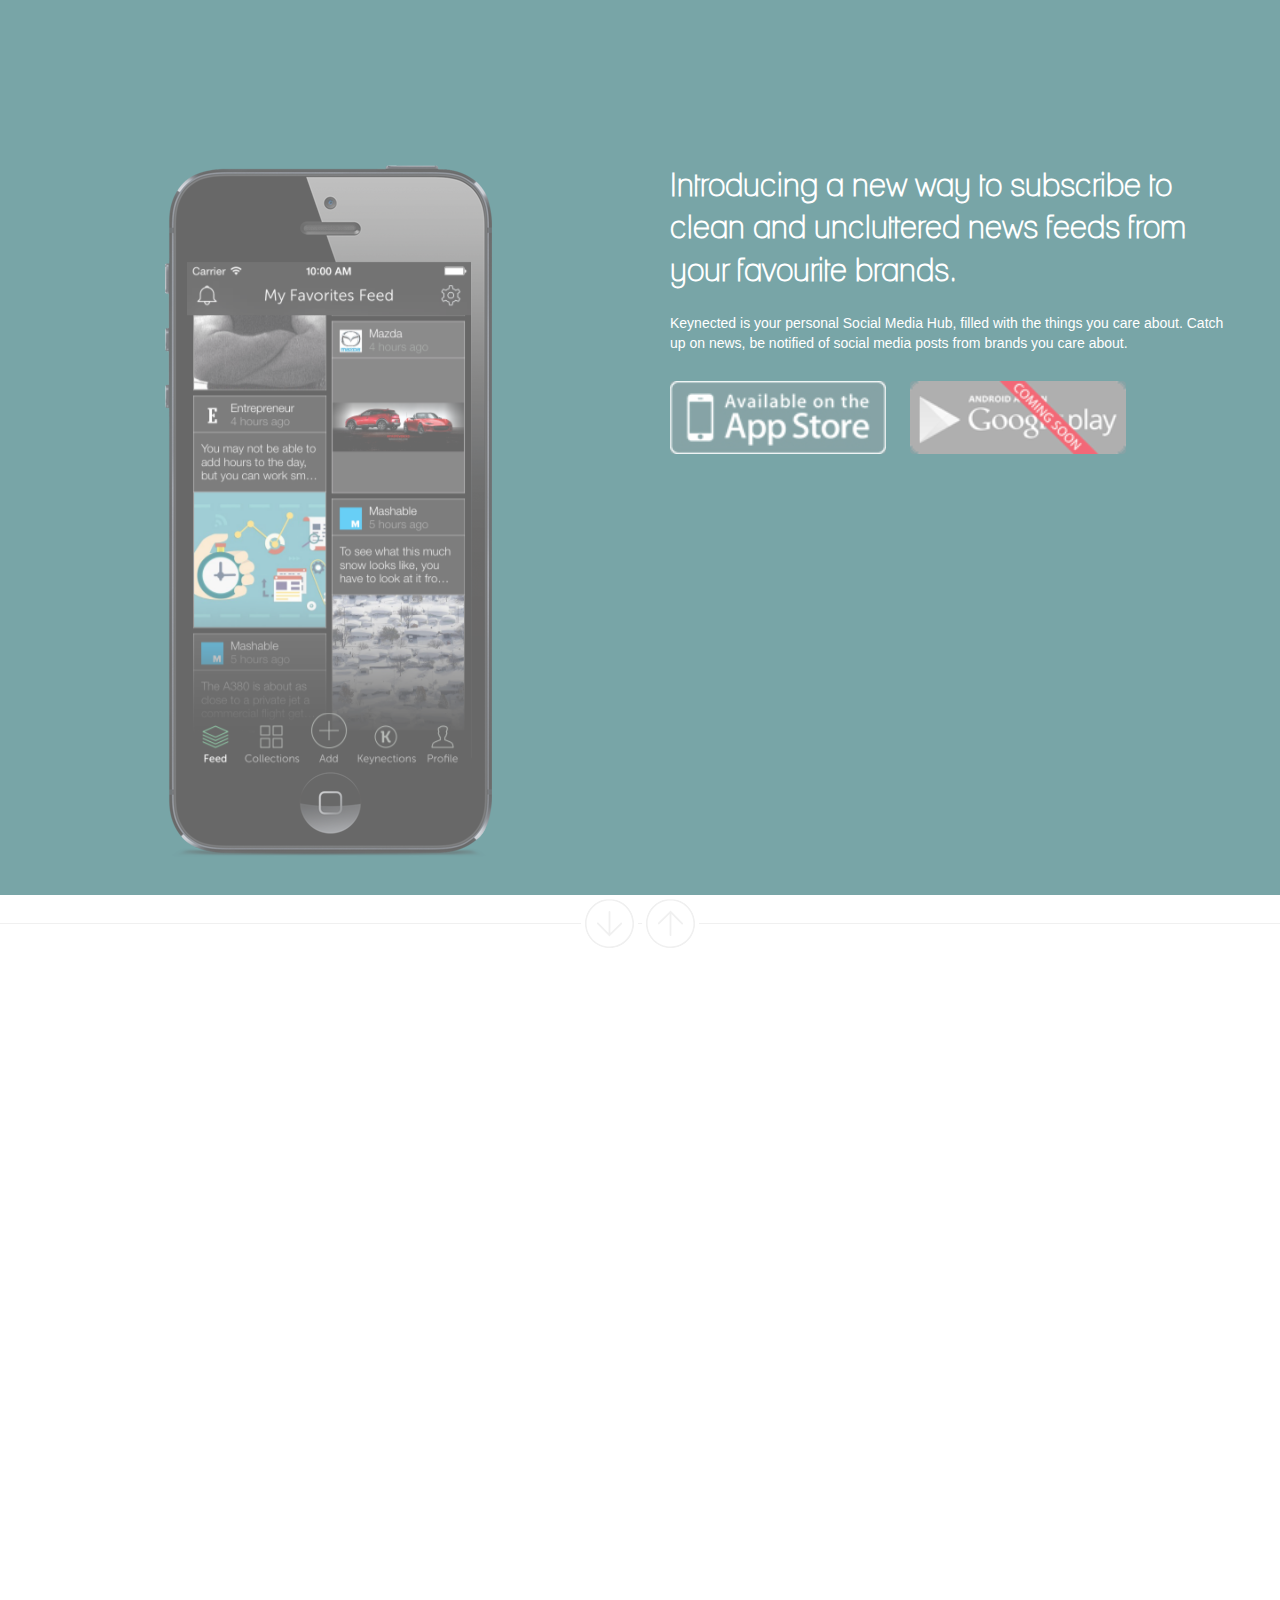
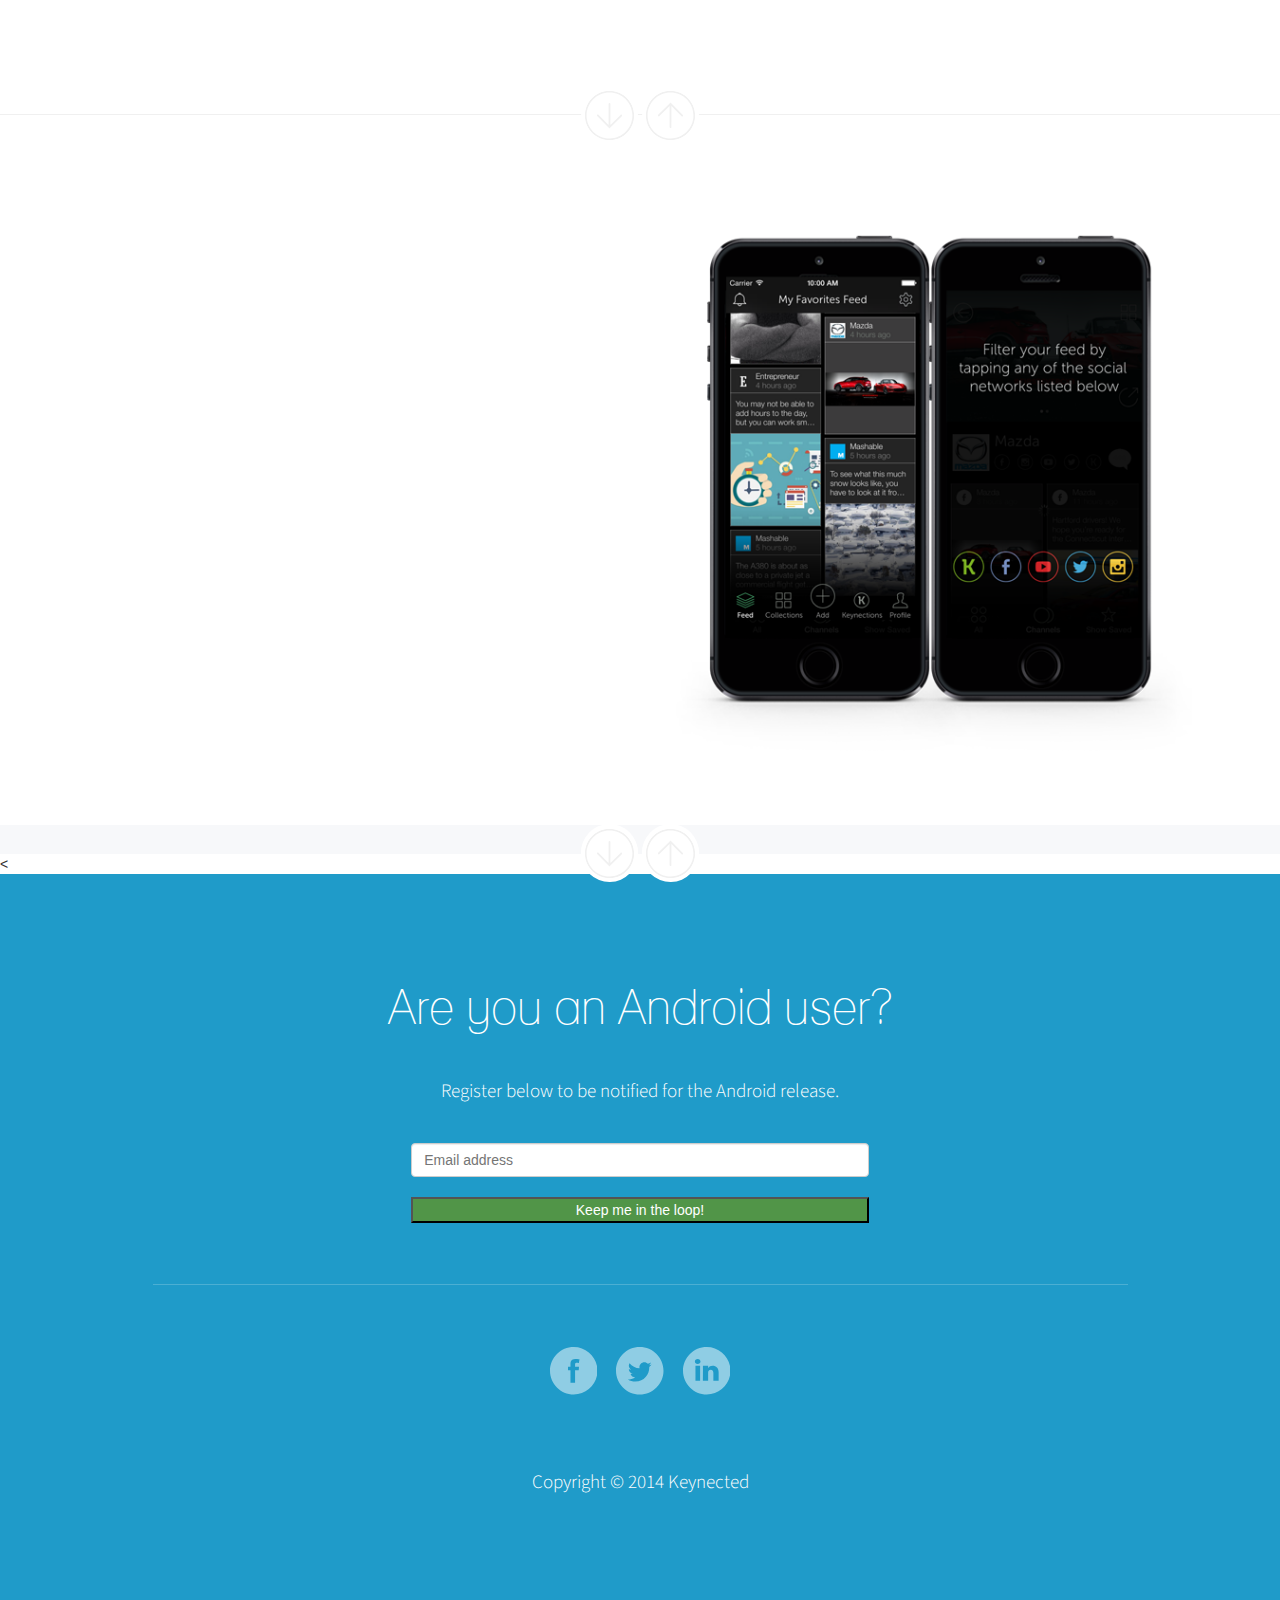
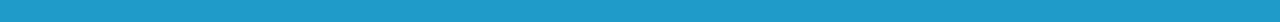
==== commit ebfdcd4e: "." ====
--- a/index.html
+++ b/index.html
@@ -127,9 +127,9 @@
                         </div>
 
                         <div class="col-sm-6 col-md-6 col-lg-6" style="text-align: left">
-                        <br/><br/>
+                        <!--<br/>-->
                         <h3 style="color: #ffffff">Introducing a new way to subscribe to clean and uncluttered news feeds from your favourite brands.</h3>
-                        <br/>
+                        <!--<br/>-->
                         <!--<div class="request-access-c">Keynected is your personal Social Media Hub, filled with the things you care about.-->
                             <!--Catch up on news, be notified of social media posts from brands you care about.-->
                             <!--Create collections of news and share them or follow your friends. </div>-->
@@ -137,17 +137,34 @@
                             <!--<div class="request-access-c">-->
                             <!--With Controlled Notification Alerts, you can ensure you never miss a post from the brands you care about.-->
                             <!--</div>-->
+                            <br/>
+
+
                             <div class="request-access-c">Keynected is your personal Social Media Hub, filled with the things you care about.
-                                Catch up on news, be notified of social media posts from brands you care about.
-                                Create collections of news and share them or follow your friends. </div>
-                            <br/>
-                            <div class="request-access-c">
-                                With Controlled Notification Alerts, you can ensure you never miss a post from the brands you care about.
+                                Catch up on news, be notified of social media posts from brands you care about. </div>
+    <br/>
+                            <div id="navcontainer">
+                                <ul id="navlist" >
+                                    <li>
+                                        <a href="https://itunes.apple.com/au/app/keynected/id826163476?mt=8" class="cta3">
+                                            <img src="images/apps.jpg" type="image/jpg" id="button_download" class="cta3" alt="logo">
+                                        </a>
+                                    </li>
+                                    <li>
+                                        <!--<use xlink:href="#right-arrow"></use>-->
+                                        <a href="#footer" class="cta3">
+                                            <img src="images/android.png" type="image/png" id="button_download" class="cta3" alt="logo">
+                                        </a>
+                                    </li>
+                                </ul>
                             </div>
-                        <br/>
-                        <a href="https://itunes.apple.com/au/app/keynected/id826163476?mt=8" class="cta3">
-                        <img src="images/apps.jpg" type="image/jpg" id="button_download" class="cta3" alt="logo">
-                        </a>
+
+                            <!--<div class="request-access-c">-->
+                                <!--With Controlled Notification Alerts, you can ensure you never miss a post from the brands you care about.-->
+                            <!--</div>-->
+                        <!--<br/>-->
+
+
                      </div>
                     </div>
                 </div>
@@ -308,10 +325,9 @@
         <div class="row">
 
             <div class="col-sm-6 col-md-6 col-lg-6" id="features_2_content">
-                <h2>Measure Advertising and Campaign Performance</h2>
-
-                <p>The Keynected Portal lets individuals, celebrities, brands, bloggers and influencers see how their
-                    Social Media posts are being viewed in a quick overview.</p>
+                <h2>Filter the content you want</h2>
+
+                <p>Create and follow collections, customize them, receive notifications.</p>
 
                 <div class="feature">
                     <svg viewBox="0 0 32 32" class="feature_icon">
@@ -337,9 +353,14 @@
             </div>
 
             <div class="col-sm-6 col-md-6  col-lg-6">
+                <img src="images/features1d.png" class="img-responsive image_back" id="features1d_image" alt="img">
+                <img src="images/features1a.png" class="img-responsive image_front" id="features1b_image" alt="img">
+            </div>
+
+            <!--<div class="col-sm-6 col-md-6  col-lg-6">-->
                 <!-- <img src="images/features2b.png" class="img-responsive image_back" id="features2a_image" alt="img"> -->
-                <img src="images/features2a.png" class="img-responsive image_front" id="features2b_image" alt="img">
-            </div>
+                <!--<img src="images/features2a.png" class="img-responsive image_front" id="features2b_image" alt="img">-->
+            <!--</div>-->
         </div>
     </div>
 </section>
@@ -362,64 +383,64 @@
 <!--Features 3 ####################-->
 <!--###############################-->
 
-<section id="features_3">
-    <div class="container">
-        <div class="row">
-            <!-- <div class="row" id="features_3_intro"> -->
-            <!-- <div class="col-sm-6 col-sm-offset-3 col-md-6 col-md-offset-3 col-lg-6 col-lg-offset-3" > -->
-            <div class="col-sm-6 col-md-6 col-lg-6" id="features_3_intro">
-                <h2>Reach the followers that count.</h2>
-
-                <p>The Keynected Portal is all about targetted messaging, enabling a direct communication channel
-                    between content creators and their followers</p>
-            </div>
-        </div>
-
-        <div class="row">
-            <div class="col-sm-4 col-md-4 ol-lg-4" id="features_3_content_left">
-
-                <div class="feature">
-                    <h4>Customised messaging</h4>
-
-                    <p>Segmenting followers through filters such as location allow targetted notifications and messages
-                        to followers.</p>
-                </div>
-
-                <div class="feature">
-                    <h4>Use suggested segments</h4>
-
-                    <p>Quickly message the top 10% of your news followers or perhaps all followers who have recently
-                        started following. </p>
-                </div>
-
-            </div>
-            <img src="images/features3.png" class="img-responsive" id="features3_image" alt="img">
-
-
-            <!--   <div class="col-sm-4 col-md-4 ol-lg-4" id="features_3_content_center">
-                  <img src="images/features3.png" class="img-responsive" id="features3_image" alt="img">
-              </div> -->
-
-            <!-- <div class="col-sm-4 col-md-4 ol-lg-4" id="features_3_content_right">
-
-                <div class="feature">
-                    <h4>Awesome Features</h4>
-                    <p>Epsum factorial non deposit quid pro quo hic escorol. Olypian quarrels et gorilla congolium sic ad nauseum.
-                    </p>
-                </div>
-
-                <div class="feature">
-                    <h4>Awesome Features</h4>
-                    <p>Epsum factorial non deposit quid pro quo hic escorol. Olypian quarrels et gorilla congolium sic ad nauseum.
-                    </p>
-                </div>
-
-            </div> -->
-
-        </div>
-
-    </div>
-</section>
+<!--<section id="features_3">-->
+    <!--<div class="container">-->
+        <!--<div class="row">-->
+            <!--&lt;!&ndash; <div class="row" id="features_3_intro"> &ndash;&gt;-->
+            <!--&lt;!&ndash; <div class="col-sm-6 col-sm-offset-3 col-md-6 col-md-offset-3 col-lg-6 col-lg-offset-3" > &ndash;&gt;-->
+            <!--<div class="col-sm-6 col-md-6 col-lg-6" id="features_3_intro">-->
+                <!--<h2>Reach the followers that count.</h2>-->
+
+                <!--<p>The Keynected Portal is all about targetted messaging, enabling a direct communication channel-->
+                    <!--between content creators and their followers</p>-->
+            <!--</div>-->
+        <!--</div>-->
+
+        <!--<div class="row">-->
+            <!--<div class="col-sm-4 col-md-4 ol-lg-4" id="features_3_content_left">-->
+
+                <!--<div class="feature">-->
+                    <!--<h4>Customised messaging</h4>-->
+
+                    <!--<p>Segmenting followers through filters such as location allow targetted notifications and messages-->
+                        <!--to followers.</p>-->
+                <!--</div>-->
+
+                <!--<div class="feature">-->
+                    <!--<h4>Use suggested segments</h4>-->
+
+                    <!--<p>Quickly message the top 10% of your news followers or perhaps all followers who have recently-->
+                        <!--started following. </p>-->
+                <!--</div>-->
+
+            <!--</div>-->
+            <!--<img src="images/features3.png" class="img-responsive" id="features3_image" alt="img">-->
+
+
+            <!--&lt;!&ndash;   <div class="col-sm-4 col-md-4 ol-lg-4" id="features_3_content_center">-->
+                  <!--<img src="images/features3.png" class="img-responsive" id="features3_image" alt="img">-->
+              <!--</div> &ndash;&gt;-->
+
+            <!--&lt;!&ndash; <div class="col-sm-4 col-md-4 ol-lg-4" id="features_3_content_right">-->
+
+                <!--<div class="feature">-->
+                    <!--<h4>Awesome Features</h4>-->
+                    <!--<p>Epsum factorial non deposit quid pro quo hic escorol. Olypian quarrels et gorilla congolium sic ad nauseum.-->
+                    <!--</p>-->
+                <!--</div>-->
+
+                <!--<div class="feature">-->
+                    <!--<h4>Awesome Features</h4>-->
+                    <!--<p>Epsum factorial non deposit quid pro quo hic escorol. Olypian quarrels et gorilla congolium sic ad nauseum.-->
+                    <!--</p>-->
+                <!--</div>-->
+
+            <!--</div> &ndash;&gt;-->
+
+        <!--</div>-->
+
+    <!--</div>-->
+<!--</section>-->
 
 
 <!--Arrows - version with custom background color to match section above-->
@@ -493,10 +514,9 @@
         <div class="row" id="newsletter">
             <div class="col-sm-6 col-sm-offset-3 col-md-6 col-md-offset-3 col-lg-6 col-lg-offset-3">
 
-                <h2>Are you a brand, celebrity or cause?</h2>
-
-                <p>Learn insights about your customers, followers and supporters. Build relationships with your top
-                    influencers.
+                <h2>Are you an Android user?</h2>
+
+                <p>Register below to be notified for the Android release.
                 </p>
                 </br>
                 <!--<a href="http://my.keynected.com" class="cta5" id="button_login">Login Now</a>-->
@@ -507,9 +527,6 @@
                     </form>
                 </div>
                 <div id="preview"></div> -->
-
-
-
             </div>
 
             <div id="homescreen" class="col-sm-10 col-sm-offset-1 col-md-10 col-md-offset-1 col-lg-10 col-lg-offset-1">
@@ -517,22 +534,16 @@
 
                 <div class="col-md-6 col-md-offset-3">
                     <!-- Begin MailChimp Signup Form -->
-                    <form action="http://keynected.us3.list-manage2.com/subscribe/post?u=221dbb28e58684f167e141b9a&amp;id=bae7c76c87"
-                          method="post" id="mc-embedded-subscribe-form" name="mc-embedded-subscribe-form"
-                          class="validate" target="_blank" novalidate role="form">
-                        <input type="email" value="" name="EMAIL" class="form-control" id="mce-EMAIL"
-                               placeholder="Email address" required>
+                    <form action="http://keynected.us8.list-manage.com/subscribe/post?u=4d178e26a2312670b8ed3f5f8&amp;id=cbd3f21f76" method="post" id="mc-embedded-subscribe-form" name="mc-embedded-subscribe-form" class="validate" target="_blank" novalidate role="form">
+                        <input type="email" value="" name="EMAIL" class="form-control" id="mce-EMAIL" placeholder="Email address" required>
                         <!-- real people should not fill this in and expect good things - do not remove this or risk form bot signups-->
                         <div style="position: absolute; left: -5000px;">
-                            <input type="text" name="b_221dbb28e58684f167e141b9a_bae7c76c87" value="">
-                        </div>
+                            <input type="text" name="b_221dbb28e58684f167e141b9a_bae7c76c87" value=""></div>
                         <div class="clear">
-                            <br>
-                            <input type="submit" value="Request Access!" name="subscribe" id="mc-embedded-subscribe"
-                                   class="btn btn-warning  btn-lg btn-outline btn-block">
+                            </br>
+                            <input type="submit" value="Keep me in the loop!" name="subscribe" id="mc-embedded-subscribe" class="btn btn-warning btn-outline btn-block" style="color:#ffffff">
                             <!--  class="btn btn-warning btn-lg btn-block"> -->
                         </div>
-                        <!--</div>-->
                     </form>
                     <!--End mc_embed_signup-->
                 </div>
@@ -600,7 +611,7 @@
 <script src="js/owl.carousel.min.js"></script>
 <script src="js/nivo-lightbox.min.js"></script>
 
-<!--<script type="text/javascript" src="http://ajax.googleapis.com/ajax/libs/jquery/1.8.2/jquery.min.js"></script><!-- jQuery main file -->-->
+<!--<script type="text/javascript" src="http://ajax.googleapis.com/ajax/libs/jquery/1.8.2/jquery.min.js"></script><!-- jQuery main file -->
 <script src="js/jquery.prettyPhoto.js" type="text/javascript"></script>
 <!--<script src="js/1.8.2/jquery.min.js" type="text/javascript"></script>-->
 <script src="js/jquery.flexslider.js" type="text/javascript"></script>
--- a/css/style.css
+++ b/css/style.css
@@ -329,6 +329,23 @@
     opacity:1;
 }
 
+/*.cta3 {*/
+    /*margin:0;*/
+    /*width: 3rem;*/
+    /*height: 3rem;*/
+    /*padding:0.2rem;*/
+    /*background-color:white;*/
+    /*-webkit-border-radius: 100%;*/
+    /*-moz-border-radius: 100%;*/
+    /*border-radius: 100%;*/
+    /*transform:rotate(89deg);*/
+    /*-webkit-transform:rotate(89deg);*/
+    /*-moz-transform:rotate(89deg);*/
+    /*-o-transform:rotate(89deg);*/
+    /*-ms-transform:rotate(89deg);*/
+    /*ms-transform:rotate(89deg);*/
+/*}*/
+
 .cta3:visited, .cta3:active {
     color:transparent;
     text-decoration:none;
@@ -1059,7 +1076,7 @@
 .btn-warning {
     color: #ffffff;
     background-color: #519548;
-    border-color: #ffffff;
+    /*border-color: #ffffff;*/
 }
 
 .signup {
@@ -1082,24 +1099,28 @@
     color: #ffffff;
 }
 
-.btn {
-
-    padding: 6px 12px;
-    margin-bottom: 0;
-    font-size: 14px;
-    font-weight: normal;
-    line-height: 1.428571429;
-    text-align: center;
-    white-space: nowrap;
-    vertical-align: middle;
-    background-image: none;
-    border: 1px solid transparent;
-    border-radius: 4px;
-    -webkit-user-select: none;
-    -moz-user-select: none;
-    -ms-user-select: none;
-    -o-user-select: none;
-}
+/*.btn {*/
+    /*background-image: url(../images/android.png);*/
+    /*background-repeat: no-repeat;*/
+    /*background-color: transparent;*/
+    /*padding: 6px 12px;*/
+    /*width: 162px;*/
+    /*height: 53px;*/
+    /*margin-bottom: 0;*/
+    /*font-size: 14px;*/
+    /*font-weight: normal;*/
+    /*line-height: 1.428571429;*/
+    /*text-align: center;*/
+    /*white-space: nowrap;*/
+    /*vertical-align: middle;*/
+    /*background-image: none;*/
+    /*border: 0px solid transparent;*/
+    /*border-radius: 4px;*/
+    /*-webkit-user-select: none;*/
+    /*-moz-user-select: none;*/
+    /*-ms-user-select: none;*/
+    /*-o-user-select: none;*/
+/*}*/
 
 #iphone5-slider {
     background-image: url(../images/devices/iphone5black.png);
@@ -1350,5 +1371,12 @@
         -webkit-animation-delay: 1s /* Safari and Chrome */;
     }
 
-}
-
+
+}
+
+#navlist li
+{
+    display: inline;
+    list-style-type: none;
+    padding-right: 20px;
+}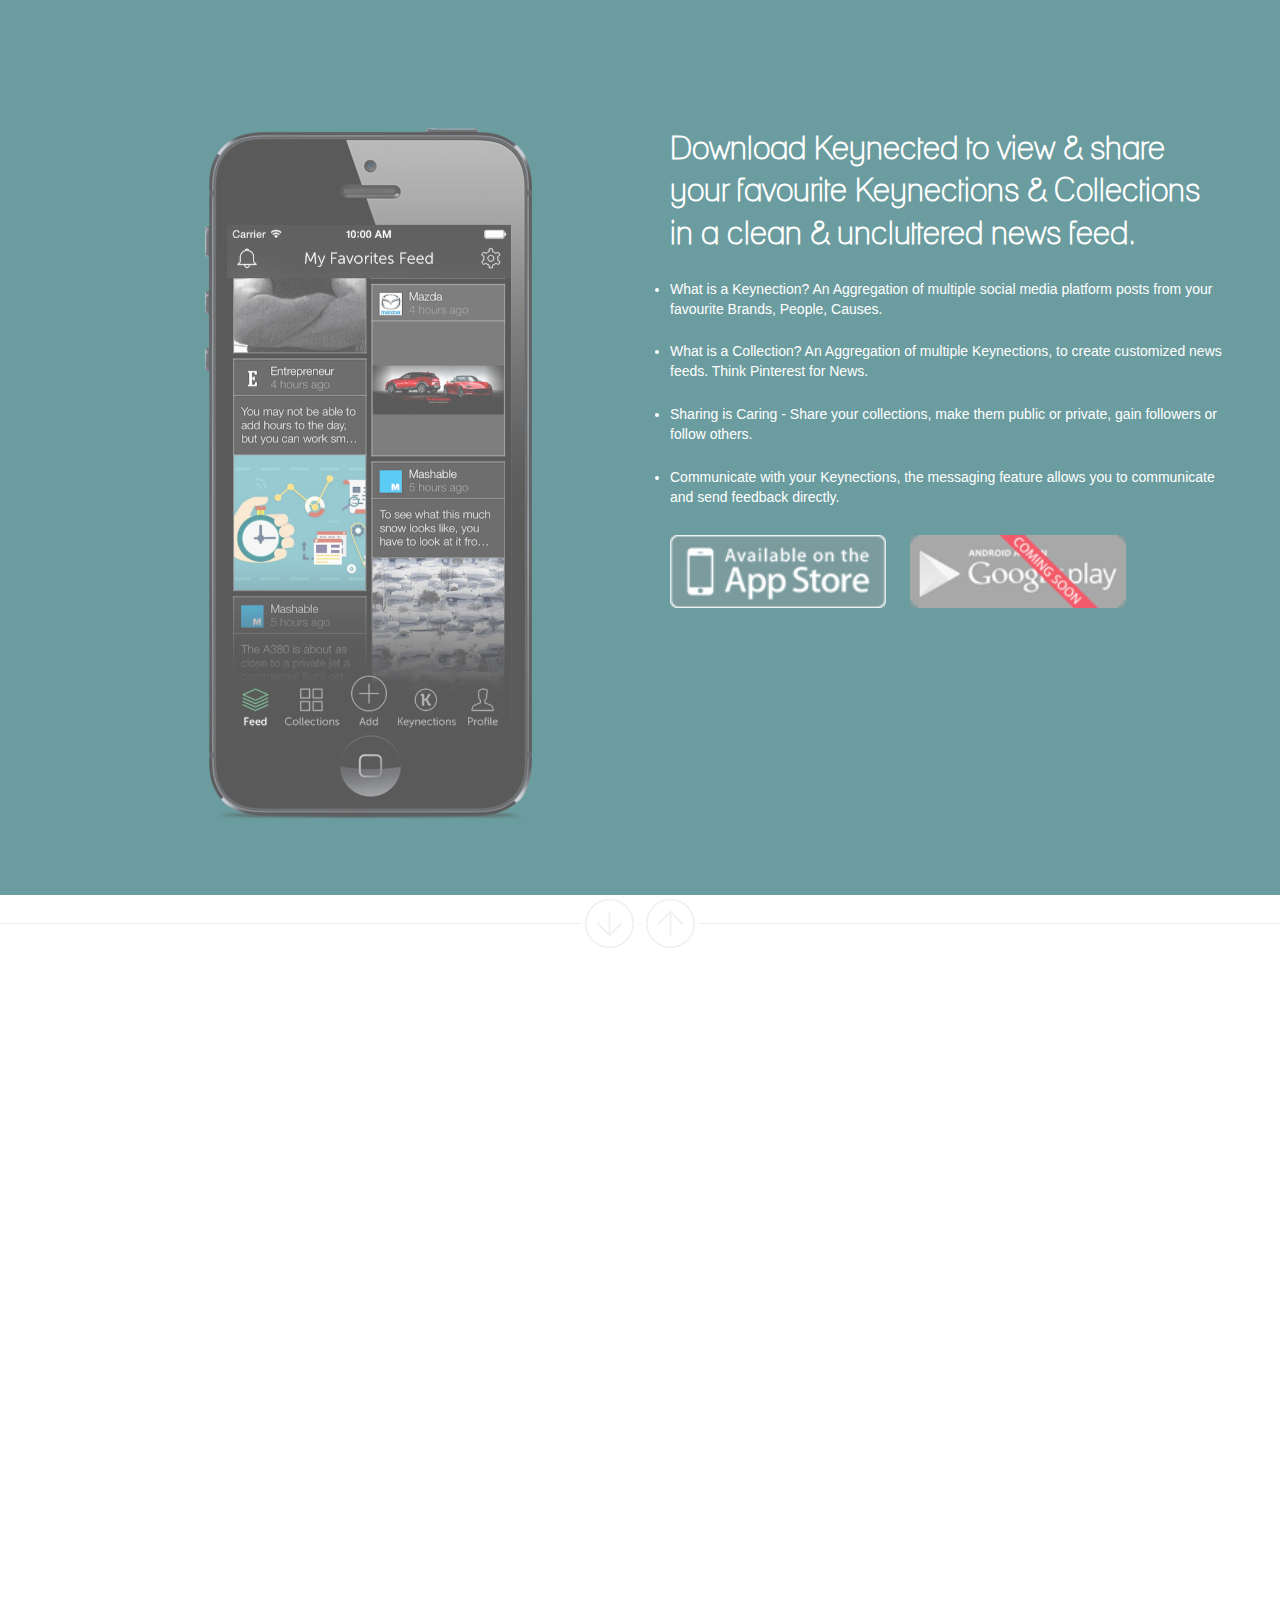
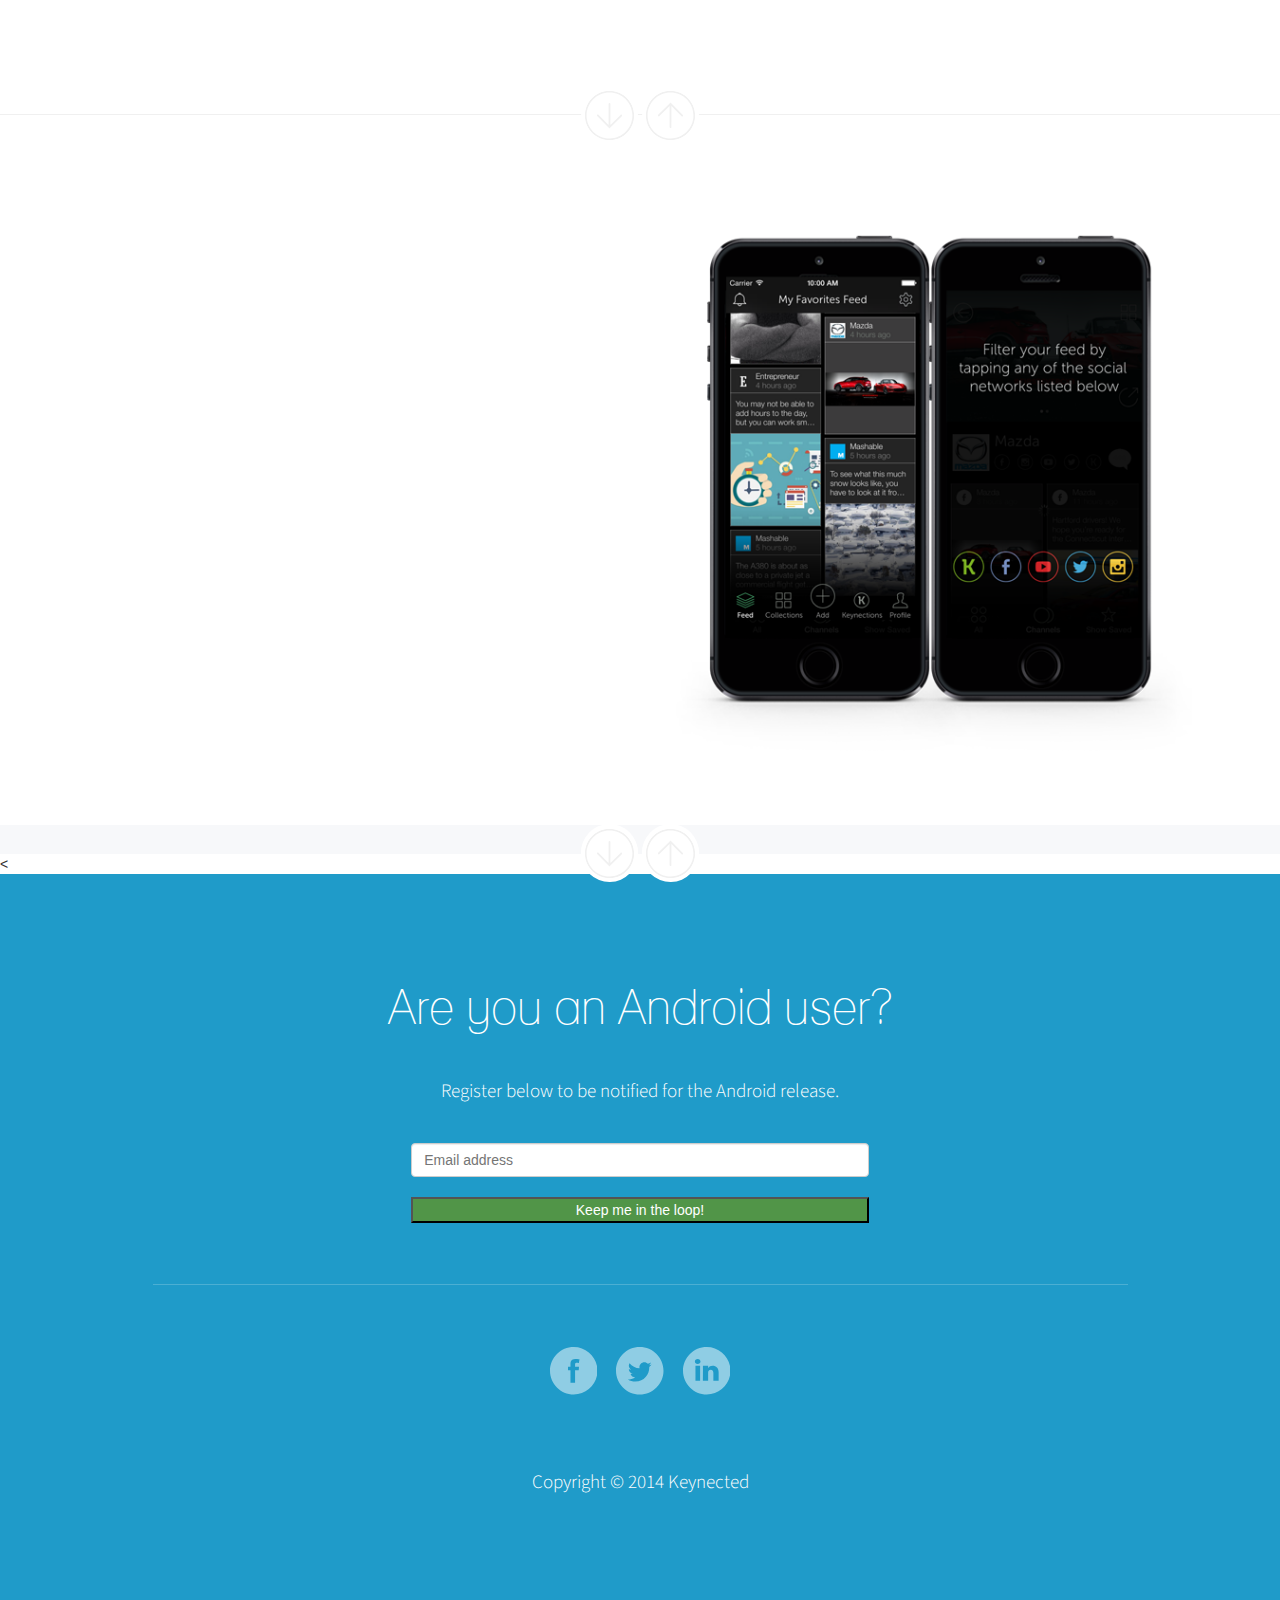
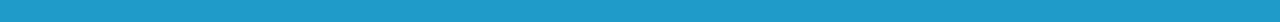
==== commit 76cb4ec8: "Updated copy, fixed a few sizing issues." ====
--- a/index.html
+++ b/index.html
@@ -128,7 +128,9 @@
 
                         <div class="col-sm-6 col-md-6 col-lg-6" style="text-align: left">
                         <!--<br/>-->
-                        <h3 style="color: #ffffff">Introducing a new way to subscribe to clean and uncluttered news feeds from your favourite brands.</h3>
+
+                            <h3 class="intro" style="color: #ffffff">Download Keynected to view & share your favourite Keynections & Collections in a clean & uncluttered news feed.</h3>
+                        <!--<h3 style="color: #ffffff">Introducing a new way to subscribe to clean and uncluttered news feeds from your favourite brands.</h3>-->
                         <!--<br/>-->
                         <!--<div class="request-access-c">Keynected is your personal Social Media Hub, filled with the things you care about.-->
                             <!--Catch up on news, be notified of social media posts from brands you care about.-->
@@ -137,14 +139,27 @@
                             <!--<div class="request-access-c">-->
                             <!--With Controlled Notification Alerts, you can ensure you never miss a post from the brands you care about.-->
                             <!--</div>-->
-                            <br/>
-
-
-                            <div class="request-access-c">Keynected is your personal Social Media Hub, filled with the things you care about.
-                                Catch up on news, be notified of social media posts from brands you care about. </div>
+                            <!--<br/>-->
+
+                            <!--<div class="request-access-c">-->
+
+                            <!--</div>-->
+                            <!--<div class="request-access-c">Keynected is your personal Social Media Hub, filled with the things you care about.-->
+                                <!--Catch up on news, be notified of social media posts from brands you care about. </div>-->
+
+                            <div class="request-access-c">
+                                <ol>
+                                    <li type="disc" class="largerresonly">What is a Keynection? An Aggregation of multiple social media platform posts from your favourite Brands, People, Causes.</li>
+                                    <li type="disc" class="largerresonly">What is a Collection? An Aggregation of multiple Keynections, to create customized news feeds. Think Pinterest for News.</li>
+                                    <li type="disc" class="largerresonly">Sharing is Caring - Share your collections, make them public or private, gain followers or follow others.</li>
+                                    <li type="disc" class="largerresonly">Communicate with your Keynections, the messaging feature allows you to communicate and send feedback directly.</li>
+                                </ol>
+
+                            </div>
+
     <br/>
-                            <div id="navcontainer">
-                                <ul id="navlist" >
+                            <div id="navcontainer" style="align-content: center">
+                                <ul id="navlist"style="align-content: center">
                                     <li>
                                         <a href="https://itunes.apple.com/au/app/keynected/id826163476?mt=8" class="cta3">
                                             <img src="images/apps.jpg" type="image/jpg" id="button_download" class="cta3" alt="logo">
--- a/css/style.css
+++ b/css/style.css
@@ -1127,7 +1127,7 @@
     width: auto;
     background-repeat: no-repeat;
     margin-top: 00px;
-    margin-left: 80px;
+    margin-left: 120px;
     /*overflow: hidden;*/
     height: 698px;
 }
@@ -1197,6 +1197,26 @@
     /*top: 97px;*/
 /*}*/
 
+@media (max-width: 480px)
+{
+    .intro {
+        /*display: none;*/
+        font-size: 14px;
+        line-height: 16px;
+    }
+
+    .largerresonly{
+        font-size: 10px;
+    }
+}
+
+@media (min-width: 480px) and (max-width: 991px) {
+        /*display: none;*/
+    .largerresonly{
+        font-size: 13px;
+    }
+}
+
 @media (min-width: 768px) {
     .animated {
         -webkit-animation-duration: 1s;
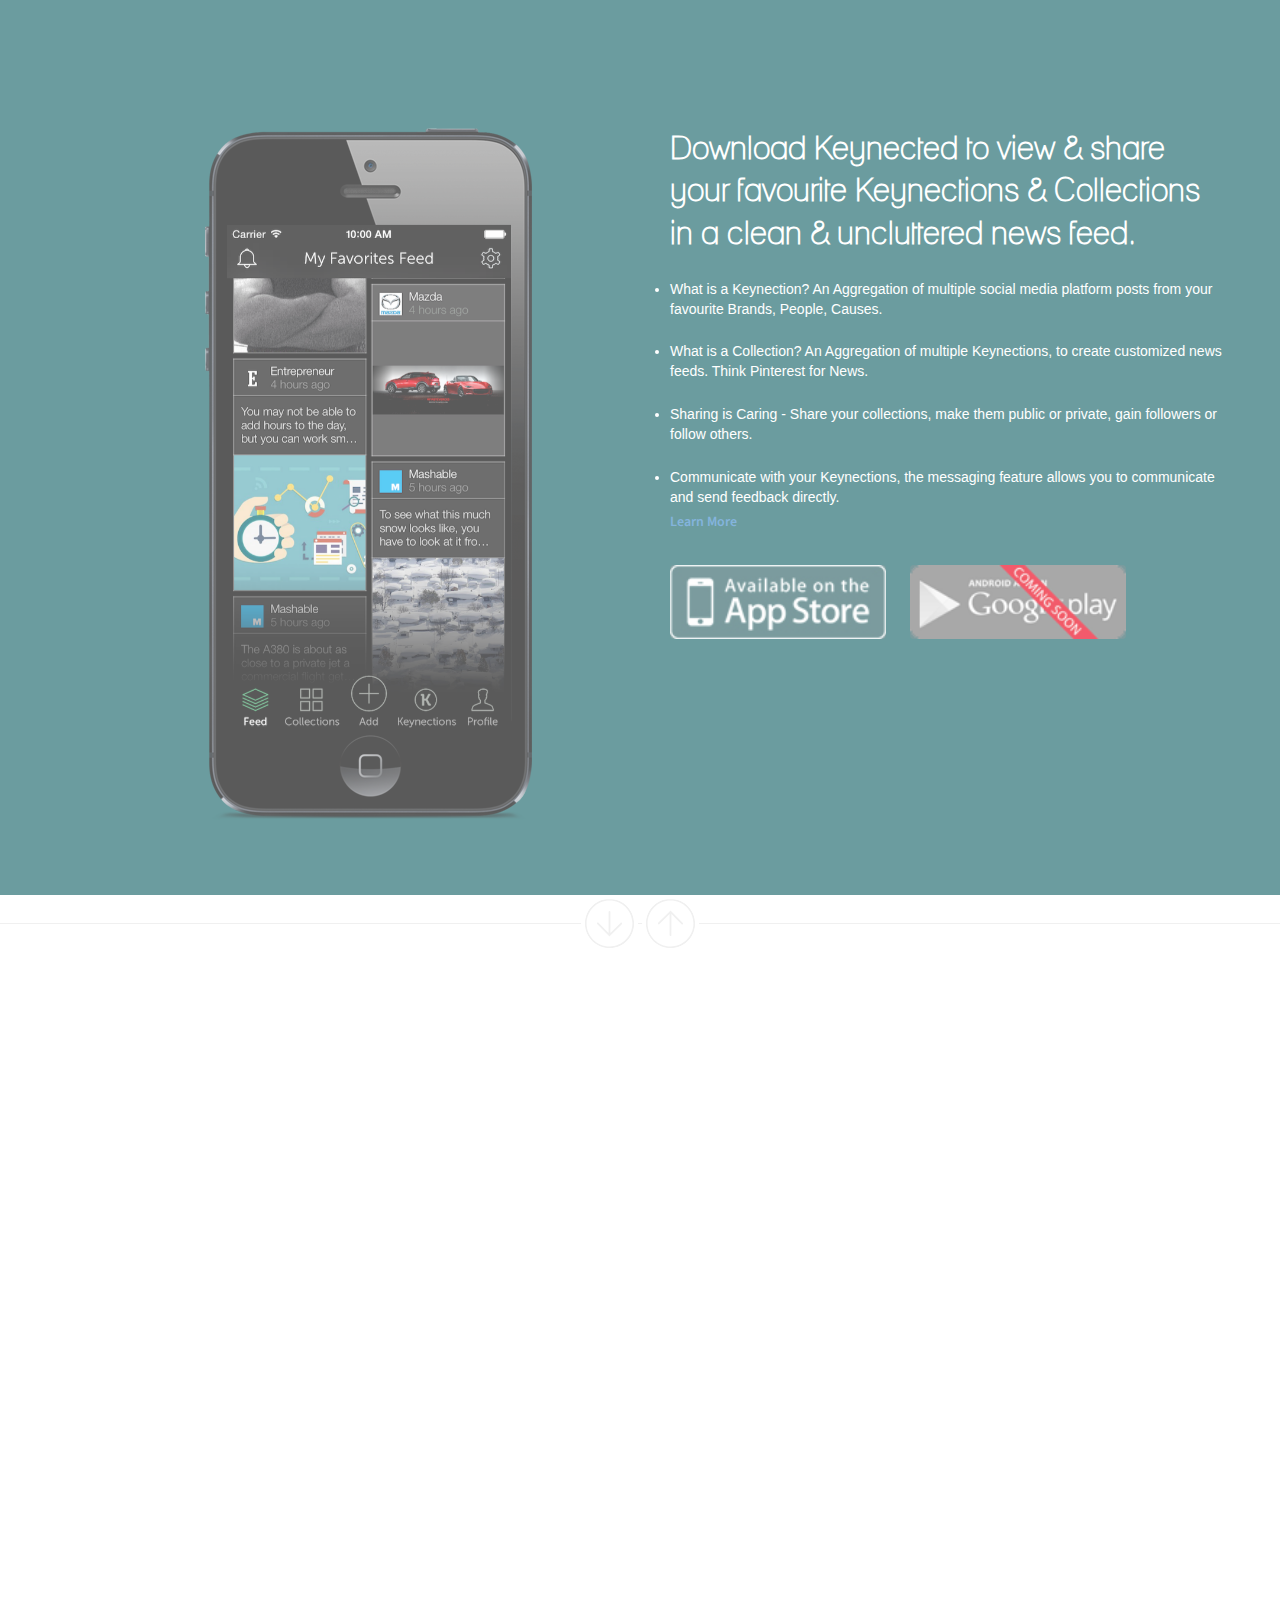
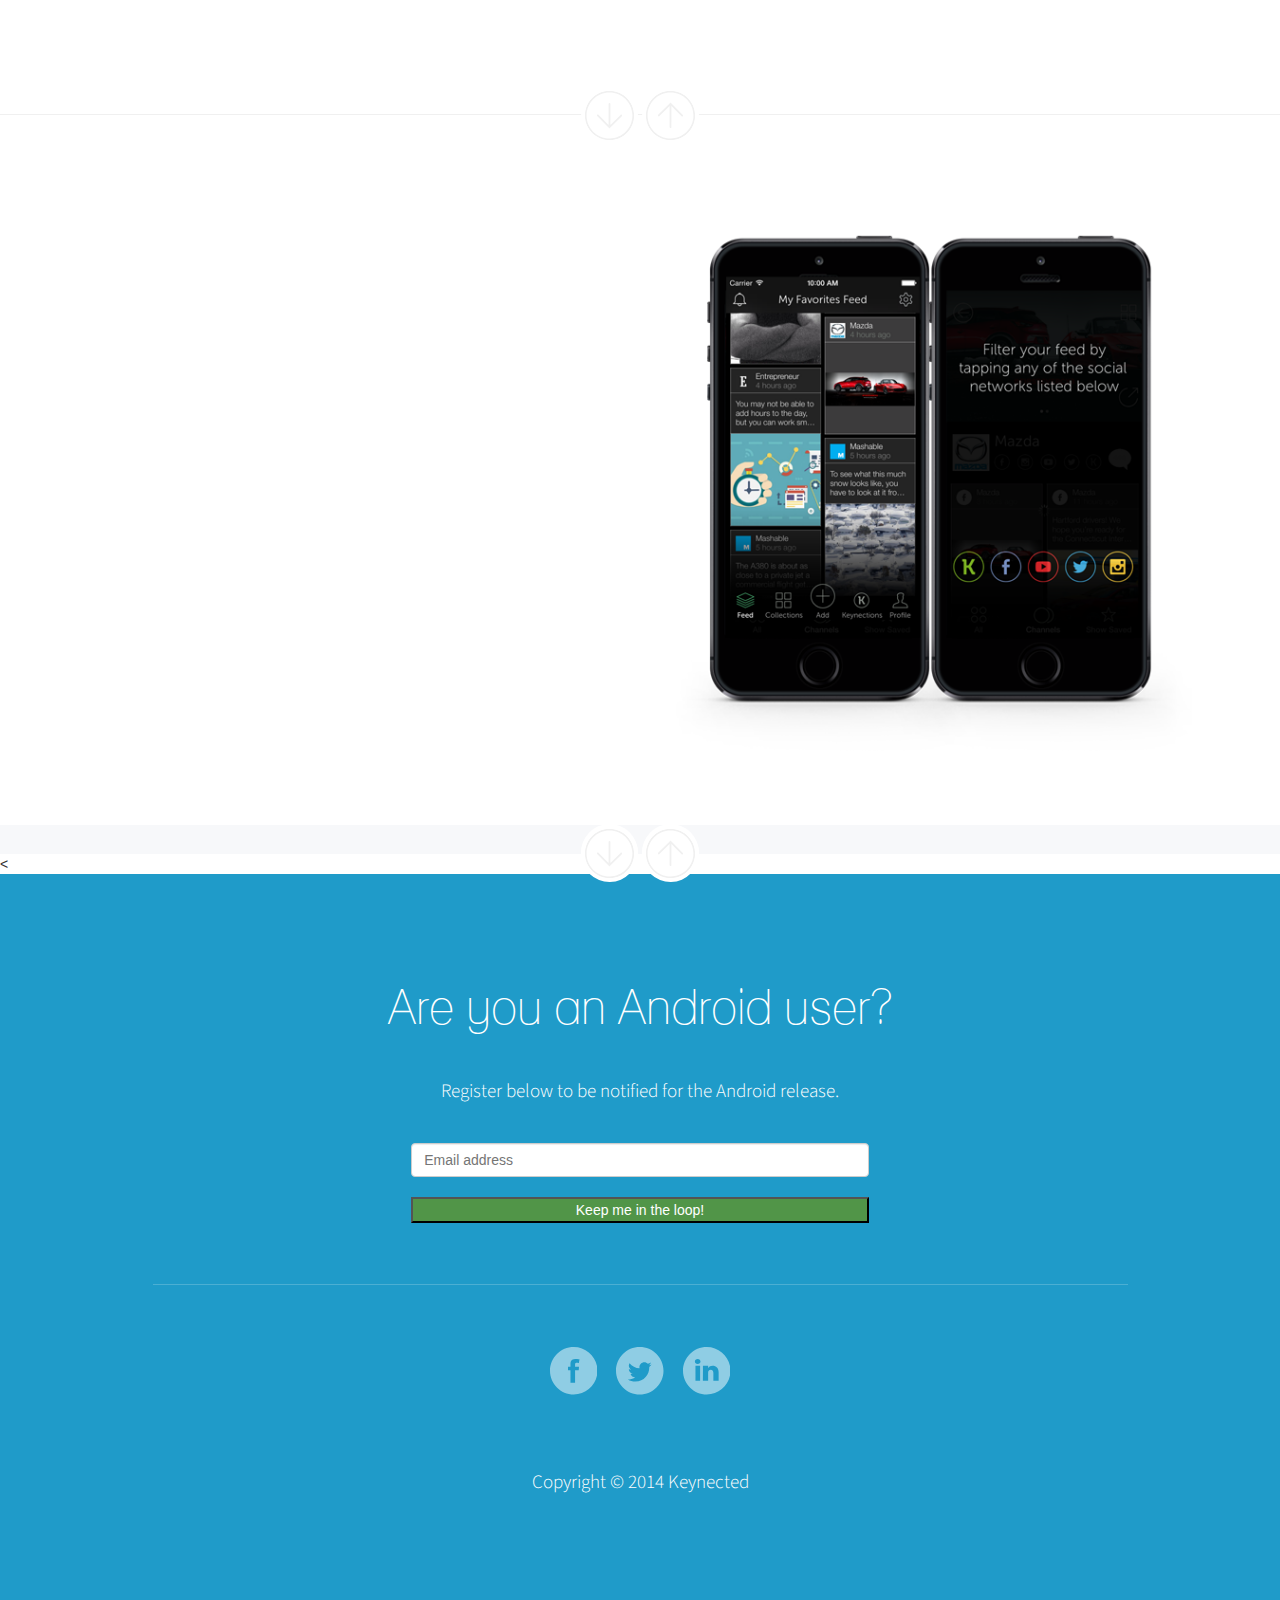
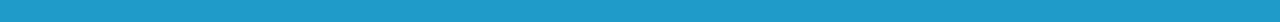
==== commit c5f474f4: "Added slide for showing filtering." ====
--- a/index.html
+++ b/index.html
@@ -95,7 +95,7 @@
                                         <img src="images/slides/s2.png" alt="slider" style="width: 284px;">
                                     </li>
                                     <li>
-                                        <img src="images/slides/s7.png" alt="slider" style="width: 284px;">
+                                        <img src="images/slides/s7a.png" alt="slider" style="width: 284px;">
                                     </li>
                                     <li>
                                         <img src="images/slides/s1.png" alt="slider" style="width: 284px;">
@@ -121,6 +121,9 @@
                                         <li>
                                             <img src="images/slides/s9.png" alt="slider" style="width: 284px;">
                                         </li>
+                                        <li>
+                                            <img src="images/slides/s7.png" alt="slider" style="width: 284px;">
+                                        </li>
                                     </ul>
                                 </div> <!-- END FLEXSLIDER -->
                             </div><!-- END IPHONE 5 SLIDER -->
@@ -154,7 +157,7 @@
                                     <li type="disc" class="largerresonly">Sharing is Caring - Share your collections, make them public or private, gain followers or follow others.</li>
                                     <li type="disc" class="largerresonly">Communicate with your Keynections, the messaging feature allows you to communicate and send feedback directly.</li>
                                 </ol>
-
+                                <a href="#features_1">Learn More</a>
                             </div>
 
     <br/>
